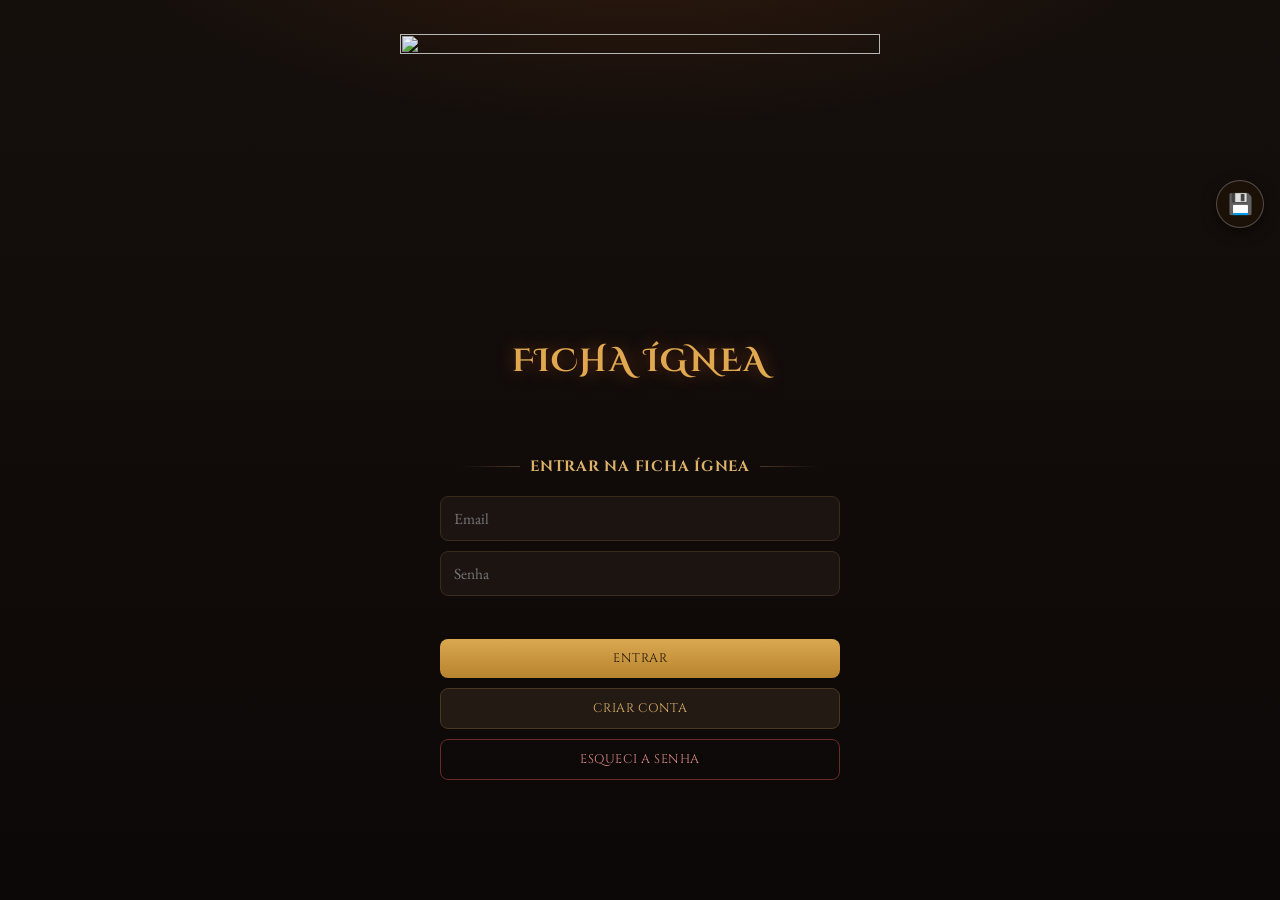
==== index.html @ 807920bf "Update index.html" ====
<!doctype html>
<html lang="pt-br">
  <head>
    <link rel="manifest" href="manifest.json" />
   <link rel="icon" href="icon-192.png" />
    <link rel="apple-touch-icon" href="icon-192.png" />
    <meta name="theme-color" content="#1a1410" />
    <meta charset="UTF-8" />
    <meta
      name="viewport"
      content="width=device-width, initial-scale=1.0, user-scalable=no"
    />
    


    <title>Ficha Ígnea</title>
    <link rel="stylesheet" href="css/web-jornada.css" />
    <link rel="stylesheet" href="css/web-grimorio.css" />
   <link
   
  href="https://fonts.googleapis.com/css2?family=Cinzel:wght@600;700;800&family=Cinzel+Decorative:wght@700&family=MedievalSharp&display=swap"
  rel="stylesheet"
/>
    <link rel="stylesheet" href="https://cdn.jsdelivr.net/npm/@tabler/icons-webfont@latest/tabler-icons.min.css">

  </head>

 <body>
      <button id="btnInstalarApp" style="display:none;position:fixed;bottom:16px;right:16px;z-index:9999;padding:10px 16px;border-radius:10px;border:1px solid rgba(196,169,91,0.4);background:#1a1410;color:#E8CC80;font-family:'Cinzel',serif;font-size:13px;cursor:pointer;box-shadow:0 4px 12px rgba(0,0,0,.5);">📲 Instalar app</button>
    <button id="btnInstalarApp" style="display:none;position:fixed;bottom:16px;right:16px;z-index:9999;padding:10px 16px;border-radius:10px;border:1px solid rgba(196,169,91,0.4);background:#1a1410;color:#E8CC80;font-family:'Cinzel',serif;font-size:13px;cursor:pointer;box-shadow:0 4px 12px rgba(0,0,0,.5);">📲 Instalar app</button>
    <div class="folhas-bg"></div>
    <div class="header-rpg">
      <h1 class="titulo-rpg">
  <div class="espada-titulo-wrap">
    <img src="logo-ficha-ignea.png" class="espada-titulo" />
  </div>
  <span>FICHA ÍGNEA</span>
</h1>
    </div>

    <!-- ================= TELA INICIAL ================= -->
    
    <div id="loginBox" class="container login-box">
  <h2 class="titulo-secao">Entrar na Ficha Ígnea</h2>

  <input id="loginEmail" placeholder="Email" />
  <input id="loginSenha" type="password" placeholder="Senha" />
  <div id="loginErro" class="login-erro"></div>

  <div class="login-botoes">
    <button class="btn-login" onclick="fazerLogin()">Entrar</button>
    <button class="btn-login btn-login-secundario" onclick="criarConta()">Criar conta</button>
    <button class="btn-login btn-login-recuperar" onclick="recuperarSenha()">  Esqueci a senha  </button>
  </div>
</div>

<!-- ================= ESCOLHA DE MODO ================= -->
<div id="tela-modo" style="display:none;position:fixed;inset:0;z-index:5000;background:#0e0907;color:#F8F4E3;flex-direction:column;align-items:center;justify-content:center;padding:40px 20px 36px;overflow-y:auto;">

  <button onclick="abrirPainelAmigos()"
    style="position:absolute;top:18px;left:18px;z-index:20;width:38px;height:38px;border-radius:50%;background:rgba(196,169,91,0.12);border:1px solid rgba(196,169,91,0.4);color:#E8CC80;display:flex;align-items:center;justify-content:center;font-size:17px;cursor:pointer;">
    <i class="ti ti-users"></i>
  </button>

  <!-- fundos animados -->
  <!-- fundos animados -->
  <div style="position:fixed;inset:0;z-index:0;background:radial-gradient(ellipse 80% 50% at 50% 0%,rgba(123,30,40,0.22) 0%,transparent 60%),radial-gradient(ellipse 60% 40% at 50% 100%,rgba(60,13,20,0.35) 0%,transparent 55%),linear-gradient(180deg,#0e0907 0%,#160d0a 50%,#0a0605 100%);pointer-events:none;"></div>
  <div id="tmBgJornada" style="position:fixed;inset:0;z-index:0;background:radial-gradient(ellipse 80% 60% at 30% 50%,rgba(100,60,10,0.2) 0%,transparent 65%);opacity:0;transition:opacity 0.6s ease;pointer-events:none;"></div>
  <div id="tmBgGrimorio" style="position:fixed;inset:0;z-index:0;background:radial-gradient(ellipse 80% 60% at 70% 50%,rgba(123,30,40,0.25) 0%,transparent 65%);opacity:0;transition:opacity 0.6s ease;pointer-events:none;"></div>

  <div style="position:relative;z-index:2;width:100%;max-width:420px;display:flex;flex-direction:column;align-items:center;">

    <!-- HEADER -->
    <div style="text-align:center;margin-bottom:28px;">
      <div style="font-family:'Cinzel Decorative',serif;font-size:10px;letter-spacing:0.45em;color:#A88D42;text-transform:uppercase;margin-bottom:10px;opacity:0.75;">Ficha Ígnea</div>
      <h1 style="font-family:'Cinzel',serif;font-size:clamp(20px,6vw,26px);font-weight:700;letter-spacing:0.08em;color:#F8F4E3;line-height:1.2;text-shadow:0 2px 12px rgba(0,0,0,0.6);">Escolha seu <span style="background:linear-gradient(135deg,#E8CC80,#C4A95B,#A88D42);-webkit-background-clip:text;color:transparent;">Caminho</span></h1>
      <div style="display:flex;align-items:center;justify-content:center;gap:10px;margin:10px 0 4px;">
        <div style="height:1px;width:44px;background:linear-gradient(90deg,transparent,rgba(196,169,91,0.5));"></div>
        <div style="width:5px;height:5px;background:#C4A95B;transform:rotate(45deg);opacity:0.8;"></div>
        <div style="height:1px;width:44px;background:linear-gradient(90deg,rgba(196,169,91,0.5),transparent);"></div>
      </div>
      <p style="font-family:'EB Garamond',serif;font-style:italic;font-size:13px;color:#9A8A70;">Jornada ou Grimório?</p>
    </div>

    <!-- CARDS -->
    <div style="display:grid;grid-template-columns:1fr 1fr;gap:14px;width:100%;margin-bottom:20px;">

      <!-- JORNADA -->
      <div id="tmCardJornada"
        onclick="tmSelectPath('jornada')"
        onmouseenter="tmHover('jornada')" onmouseleave="tmUnhover()"
        style="position:relative;border-radius:20px;cursor:pointer;overflow:hidden;aspect-ratio:3/4.2;display:flex;flex-direction:column;justify-content:flex-end;border:1px solid rgba(196,169,91,0.18);background:linear-gradient(160deg,#1e1508 0%,#2a1a08 50%,#140e05 100%);box-shadow:0 8px 32px rgba(0,0,0,0.5);transition:transform 0.35s ease,box-shadow 0.35s ease,border-color 0.35s ease;-webkit-tap-highlight-color:transparent;">
        <!-- cantos -->
        <span style="position:absolute;top:8px;left:8px;width:14px;height:14px;border-top:1px solid #C4A95B;border-left:1px solid #C4A95B;opacity:0.45;pointer-events:none;"></span>
        <span style="position:absolute;top:8px;right:8px;width:14px;height:14px;border-top:1px solid #C4A95B;border-right:1px solid #C4A95B;opacity:0.45;pointer-events:none;"></span>
        <span style="position:absolute;bottom:8px;left:8px;width:14px;height:14px;border-bottom:1px solid #C4A95B;border-left:1px solid #C4A95B;opacity:0.45;pointer-events:none;"></span>
        <span style="position:absolute;bottom:8px;right:8px;width:14px;height:14px;border-bottom:1px solid #C4A95B;border-right:1px solid #C4A95B;opacity:0.45;pointer-events:none;"></span>
        <!-- imagem -->
        <div style="position:absolute;inset:0;display:flex;align-items:center;justify-content:center;padding-bottom:55px;">
          <img src="logo-ficha-ignea.png" style="width:68%;height:auto;object-fit:contain;opacity:0.85;filter:drop-shadow(0 0 18px rgba(196,169,91,0.35));transition:filter 0.3s ease;transform:rotate(90deg);">
        </div>
        <!-- glow hover -->
        <div style="position:absolute;inset:0;background:radial-gradient(ellipse at 50% 30%,rgba(196,169,91,0.1) 0%,transparent 65%);opacity:0;transition:opacity 0.4s;pointer-events:none;" class="tm-glow-jornada"></div>
        <!-- check -->
        <div id="tmCheckJornada" style="position:absolute;top:10px;right:10px;width:20px;height:20px;border-radius:50%;background:#C4A95B;display:flex;align-items:center;justify-content:center;font-size:10px;color:#1a0e05;font-weight:bold;opacity:0;transform:scale(0.5);transition:opacity 0.3s,transform 0.3s;z-index:5;">✓</div>
        <!-- footer -->
        <div style="position:relative;z-index:2;padding:12px 12px 14px;background:linear-gradient(0deg,rgba(0,0,0,0.8) 0%,transparent 100%);text-align:center;">
          <div style="font-family:'Cinzel',serif;font-size:14px;font-weight:700;letter-spacing:0.08em;color:#E8CC80;text-shadow:0 1px 6px rgba(0,0,0,0.8);">Jornada</div>
          <div style="font-size:11px;color:#9A8A70;letter-spacing:0.15em;text-transform:uppercase;margin-top:2px;">Jogador</div>
          <div id="tmDivJornada" style="width:28px;height:1px;background:rgba(196,169,91,0.3);margin:7px auto 0;transition:width 0.3s,background 0.3s;"></div>
        </div>
      </div>

      <!-- GRIMÓRIO -->
      <div id="tmCardGrimorio"
        onclick="tmSelectPath('grimorio')"
        onmouseenter="tmHover('grimorio')" onmouseleave="tmUnhover()"
        style="position:relative;border-radius:20px;cursor:pointer;overflow:hidden;aspect-ratio:3/4.2;display:flex;flex-direction:column;justify-content:flex-end;border:1px solid rgba(123,30,40,0.25);background:linear-gradient(160deg,#180a0d 0%,#220d12 50%,#0e0608 100%);box-shadow:0 8px 32px rgba(0,0,0,0.5);transition:transform 0.35s ease,box-shadow 0.35s ease,border-color 0.35s ease;-webkit-tap-highlight-color:transparent;">
        <!-- cantos -->
        <span style="position:absolute;top:8px;left:8px;width:14px;height:14px;border-top:1px solid #7B1E28;border-left:1px solid #7B1E28;opacity:0.5;pointer-events:none;"></span>
        <span style="position:absolute;top:8px;right:8px;width:14px;height:14px;border-top:1px solid #7B1E28;border-right:1px solid #7B1E28;opacity:0.5;pointer-events:none;"></span>
        <span style="position:absolute;bottom:8px;left:8px;width:14px;height:14px;border-bottom:1px solid #7B1E28;border-left:1px solid #7B1E28;opacity:0.5;pointer-events:none;"></span>
        <span style="position:absolute;bottom:8px;right:8px;width:14px;height:14px;border-bottom:1px solid #7B1E28;border-right:1px solid #7B1E28;opacity:0.5;pointer-events:none;"></span>
        <!-- imagem -->
        <div style="position:absolute;inset:0;display:flex;align-items:center;justify-content:center;padding-bottom:55px;">
          <img src="img/logo-grimorio-nova.png" style="width:65%;height:auto;object-fit:contain;opacity:0.85;filter:drop-shadow(0 0 18px rgba(123,30,40,0.5));transition:filter 0.3s ease;">
        </div>
        <!-- glow hover -->
        <div style="position:absolute;inset:0;background:radial-gradient(ellipse at 50% 30%,rgba(123,30,40,0.18) 0%,transparent 65%);opacity:0;transition:opacity 0.4s;pointer-events:none;" class="tm-glow-grimorio"></div>
        <!-- check -->
        <div id="tmCheckGrimorio" style="position:absolute;top:10px;right:10px;width:20px;height:20px;border-radius:50%;background:#7B1E28;display:flex;align-items:center;justify-content:center;font-size:10px;color:#F8F4E3;font-weight:bold;opacity:0;transform:scale(0.5);transition:opacity 0.3s,transform 0.3s;z-index:5;">✓</div>
        <!-- footer -->
        <div style="position:relative;z-index:2;padding:12px 12px 14px;background:linear-gradient(0deg,rgba(0,0,0,0.8) 0%,transparent 100%);text-align:center;">
          <div style="font-family:'Cinzel',serif;font-size:14px;font-weight:700;letter-spacing:0.08em;color:#e88888;text-shadow:0 1px 6px rgba(0,0,0,0.8);">Grimório</div>
          <div style="font-size:11px;color:#9A8A70;letter-spacing:0.15em;text-transform:uppercase;margin-top:2px;">Mestre</div>
          <div id="tmDivGrimorio" style="width:28px;height:1px;background:rgba(123,30,40,0.4);margin:7px auto 0;transition:width 0.3s,background 0.3s;"></div>
        </div>
      </div>

    </div>

    <!-- DESCRIÇÃO -->
    <div id="tmDesc" style="width:100%;min-height:50px;text-align:center;margin-bottom:18px;transition:opacity 0.3s ease;">
      <p style="font-style:italic;font-size:13px;color:rgba(154,138,112,0.45);letter-spacing:0.02em;">Toque em um caminho para revelar seu destino…</p>
    </div>

    <!-- BOTÃO ENTRAR -->
    <button id="tmBtnEntrar" disabled onclick="tmConfirm()"
  style="width:90%;max-width:380px;padding:18px 32px;border-radius:9999px;border:1px solid rgba(196,169,91,0.4);background:transparent;color:rgba(232,204,128,0.5);font-family:'Cinzel',serif;font-size:18px;font-weight:700;letter-spacing:0.18em;cursor:not-allowed;transition:all 0.4s ease;margin:0 auto 28px auto;display:block;text-align:center;overflow:hidden;">
  Adentrar
</button>

<!-- BOTÃO SAIR -->
<button onclick="abrirTelaPlanos()"
  style="background:linear-gradient(135deg,rgba(196,169,91,0.25),rgba(196,169,91,0.12));border:1px solid rgba(196,169,91,0.75);color:#E8CC80;font-family:'Cinzel',serif;font-size:10px;font-weight:700;letter-spacing:0.14em;padding:8px 20px;border-radius:100px;cursor:pointer;transition:all 0.3s ease;margin-top:20px;display:block;width:auto;text-transform:uppercase;box-shadow:0 0 20px rgba(196,169,91,0.2),inset 0 1px 0 rgba(255,255,255,0.06);text-shadow:0 0 12px rgba(196,169,91,0.5);">
  ✦ Plano Gratuito · Ver Planos
</button>

<div style="height:24px;"></div>

<button onclick="sairConta()"
  style="background:transparent;border:none;color:rgba(154,138,112,0.6);font-family:'Cinzel',serif;font-size:10px;letter-spacing:0.1em;padding:4px 12px;border-radius:100px;cursor:pointer;transition:all 0.3s ease;margin-top:8px;">
  Sair da conta
</button>

  </div>

  <script>
    var tmSelected = null;

    function tmHover(p) {
      if (tmSelected) return;
      document.getElementById('tmBgJornada').style.opacity  = p==='jornada'  ? '1' : '0';
      document.getElementById('tmBgGrimorio').style.opacity = p==='grimorio' ? '1' : '0';
    }
    function tmUnhover() {
      if (tmSelected) return;
      document.getElementById('tmBgJornada').style.opacity  = '0';
      document.getElementById('tmBgGrimorio').style.opacity = '0';
    }
    function tmSelectPath(p) {
      tmSelected = p;

      // cards
      var cj = document.getElementById('tmCardJornada');
      var cg = document.getElementById('tmCardGrimorio');
      if (p === 'jornada') {
  cj.style.borderColor = 'rgba(196,169,91,0.55)';
  cj.style.transform = 'translateY(-8px) scale(1.04)';
  cj.style.opacity = '1';
  cj.style.boxShadow = '0 20px 50px rgba(0,0,0,0.7), 0 0 30px rgba(196,169,91,0.15)';
  cj.style.filter = 'brightness(1.15)';
  cg.style.borderColor = 'rgba(123,30,40,0.15)';
  cg.style.transform = 'scale(0.96)';
  cg.style.opacity = '0.4';
  cg.style.boxShadow = 'none';
  cg.style.filter = 'brightness(0.6)';
} else {
  cg.style.borderColor = 'rgba(123,30,40,0.65)';
  cg.style.transform = 'translateY(-8px) scale(1.04)';
  cg.style.opacity = '1';
  cg.style.boxShadow = '0 20px 50px rgba(0,0,0,0.7), 0 0 30px rgba(123,30,40,0.2)';
  cg.style.filter = 'brightness(1.15)';
  cj.style.borderColor = 'rgba(196,169,91,0.12)';
  cj.style.transform = 'scale(0.96)';
  cj.style.opacity = '0.4';
  cj.style.boxShadow = 'none';
  cj.style.filter = 'brightness(0.6)';
}

      // checks
      var ckj = document.getElementById('tmCheckJornada');
      var ckg = document.getElementById('tmCheckGrimorio');
      ckj.style.opacity = p==='jornada' ? '1' : '0';
      ckj.style.transform = p==='jornada' ? 'scale(1)' : 'scale(0.5)';
      ckg.style.opacity = p==='grimorio' ? '1' : '0';
      ckg.style.transform = p==='grimorio' ? 'scale(1)' : 'scale(0.5)';

      // divisores
      var dj = document.getElementById('tmDivJornada');
      var dg = document.getElementById('tmDivGrimorio');
      dj.style.width = p==='jornada' ? '44px' : '28px';
      dj.style.background = p==='jornada' ? 'rgba(196,169,91,0.7)' : 'rgba(196,169,91,0.3)';
      dg.style.width = p==='grimorio' ? '44px' : '28px';
      dg.style.background = p==='grimorio' ? 'rgba(123,30,40,0.7)' : 'rgba(123,30,40,0.3)';

      // fundos
      document.getElementById('tmBgJornada').style.opacity  = p==='jornada'  ? '1' : '0';
      document.getElementById('tmBgGrimorio').style.opacity = p==='grimorio' ? '1' : '0';

      // descrição
      var desc = { jornada: 'Enfrente os perigos, gerencie sua ficha e leve a batalha adiante. A aventura aguarda além do horizonte.', grimorio: 'Narre, controle e molde o destino dos heróis. O mundo obedece à sua vontade — cada palavra é lei.' };
      var icon = { jornada: '', grimorio: '' };
      var panel = document.getElementById('tmDesc');
      panel.style.opacity = '0';
      setTimeout(function() {
        panel.innerHTML = '<div style="font-size:18px;margin-bottom:4px;">'+icon[p]+'</div><p style="font-size:13px;line-height:1.55;color:#9A8A70;max-width:280px;margin:0 auto;">'+desc[p]+'</p>';
        panel.style.opacity = '1';
      }, 150);

      // botão
      var btn = document.getElementById('tmBtnEntrar');
      btn.disabled = false;
      btn.style.cursor = 'pointer';
      if (p === 'jornada') {
        btn.style.background = 'linear-gradient(135deg,#E8CC80,#C4A95B,#A88D42)';
        btn.style.color = '#1a0e05';
        btn.style.border = '1px solid #C4A95B';
        btn.style.boxShadow = '0 6px 32px rgba(196,169,91,0.45)';
      } else {
        btn.style.background = 'linear-gradient(135deg,#e05050,#7B1E28,#5A1520)';
        btn.style.color = '#F8F4E3';
        btn.style.border = '1px solid rgba(123,30,40,0.6)';
        btn.style.boxShadow = '0 6px 32px rgba(123,30,40,0.5)';
      }
    }
    function tmConfirm() {
      if (!tmSelected) return;
      tmSelected === 'jornada' ? entrarModoJogadorAnimado() : entrarModoMestreAnimado();
    }
  </script>

</div>

<div id="painelAmigosOverlay" style="display:none;position:fixed;inset:0;z-index:6500;background:rgba(0,0,0,.6);" onclick="fecharPainelAmigos()"></div>
<div id="painelAmigos" style="display:none;position:fixed;top:0;left:0;bottom:0;width:min(85vw,340px);background:#120c09;border-right:1px solid rgba(196,169,91,0.25);z-index:6501;padding:20px 16px;flex-direction:column;transform:translateX(-100%);transition:transform .3s ease;color:#F8F4E3;font-family:'EB Garamond',serif;">

  <div style="display:flex;justify-content:space-between;align-items:flex-start;margin-bottom:16px;">
    <div>
      <div style="font-family:'Cinzel',serif;color:#E8CC80;font-size:17px;letter-spacing:.04em;">Amigos</div>
      <div style="display:flex;align-items:center;gap:6px;margin-top:2px;">
        <span id="meuNicknameLabel" style="font-size:12px;color:#9A8A70;"></span>
        <button id="btnCopiarNickname" onclick="copiarMeuNickname()" title="Copiar"
          style="background:none;border:none;color:#C4A95B;cursor:pointer;padding:2px;display:flex;align-items:center;font-size:13px;">
          <i class="ti ti-copy"></i>
        </button>
      </div>
      <button onclick="abrirPerfil(window.usuarioAtual.uid)" style="margin-top:4px;background:none;border:none;color:#C4A95B;font-size:11px;padding:0;cursor:pointer;text-decoration:underline;">Ver meu perfil</button>
    </div>
    <button onclick="fecharPainelAmigos()" style="background:none;border:none;color:#9A8A70;font-size:20px;cursor:pointer;padding:2px;line-height:1;">✕</button>
  </div>

  <div style="display:flex;gap:6px;margin-bottom:16px;background:rgba(255,255,255,0.03);border-radius:10px;padding:3px;">
    <button id="tabAmigosBtn" onclick="trocarAbaAmigos('amigos')" style="flex:1;padding:8px;border:none;border-radius:8px;background:rgba(196,169,91,0.18);color:#E8CC80;font-family:'Cinzel',serif;font-size:12px;letter-spacing:.05em;cursor:pointer;">AMIGOS</button>
    <button id="tabGruposBtn" onclick="trocarAbaAmigos('grupos')" style="flex:1;padding:8px;border:none;border-radius:8px;background:transparent;color:#9A8A70;font-family:'Cinzel',serif;font-size:12px;letter-spacing:.05em;cursor:pointer;">GRUPOS</button>
  </div>

  <div id="abaAmigosConteudo" style="flex:1;overflow-y:auto;min-height:0;display:flex;flex-direction:column;">
    <div style="display:flex;gap:8px;margin-bottom:14px;">
      <input id="buscaAmigoInput" placeholder="Nickname#0000" style="flex:1;background:#1b120c;border:1px solid rgba(196,169,91,0.25);border-radius:8px;padding:9px 12px;color:#F8F4E3;font-size:13px;">
      <button onclick="enviarSolicitacaoAmizade()" style="width:38px;border-radius:8px;border:none;background:#C4A95B;color:#1a0e05;font-weight:bold;font-size:16px;cursor:pointer;">+</button>
    </div>
    <div id="listaAmigos" style="display:flex;flex-direction:column;gap:8px;"></div>
  </div>

  <div id="abaGruposConteudo" style="display:none;flex:1;overflow-y:auto;min-height:0;flex-direction:column;">
    <button id="btnMostrarCriarGrupo" onclick="mostrarFormCriarGrupo()" style="width:100%;padding:10px;border-radius:8px;border:1px solid rgba(196,169,91,0.35);background:rgba(196,169,91,0.1);color:#E8CC80;font-family:'Cinzel',serif;font-size:13px;cursor:pointer;margin-bottom:14px;">+ Criar grupo</button>

    <div id="formCriarGrupo" style="display:none;background:rgba(255,255,255,0.03);border:1px solid rgba(196,169,91,0.2);border-radius:10px;padding:12px;margin-bottom:14px;">
      <input id="nomeGrupoInput" placeholder="Nome do grupo" style="width:100%;background:#1b120c;border:1px solid rgba(196,169,91,0.25);border-radius:8px;padding:9px 12px;color:#F8F4E3;font-size:13px;margin-bottom:10px;box-sizing:border-box;">
      <div style="font-size:11px;color:#9A8A70;text-transform:uppercase;letter-spacing:.06em;margin-bottom:6px;">Convidar amigos</div>
      <div id="listaAmigosParaGrupo" style="display:flex;flex-direction:column;gap:6px;max-height:180px;overflow-y:auto;margin-bottom:12px;"></div>
      <div style="display:flex;gap:8px;">
        <button onclick="cancelarCriarGrupo()" style="flex:1;padding:8px;border-radius:8px;border:1px solid rgba(196,169,91,0.25);background:transparent;color:#9A8A70;font-size:13px;cursor:pointer;">Cancelar</button>
        <button onclick="confirmarCriarGrupo()" style="flex:1;padding:8px;border-radius:8px;border:none;background:#C4A95B;color:#1a0e05;font-weight:bold;font-size:13px;cursor:pointer;">Criar</button>
      </div>
    </div>

    <div id="listaGrupos" style="display:flex;flex-direction:column;gap:8px;"></div>
  </div>

</div>

<!-- ================= DETALHE DO GRUPO ================= -->
<!-- ================= DAR ITEM (JOGADOR) ================= -->
<div id="modalDarItemOverlay" style="display:none;position:fixed;inset:0;z-index:7000;background:rgba(0,0,0,.8);" onclick="fecharDarItem()"></div>
<div id="modalDarItem" style="display:none;position:fixed;top:50%;left:50%;transform:translate(-50%,-50%);z-index:7001;width:min(90vw,360px);max-height:75vh;overflow-y:auto;background:#120c09;border:1px solid rgba(196,169,91,0.25);border-radius:14px;padding:18px;color:#F8F4E3;font-family:'EB Garamond',serif;">
  <div style="display:flex;justify-content:space-between;align-items:center;margin-bottom:12px;">
    <span style="font-family:'Cinzel',serif;color:#E8CC80;font-size:15px;">Dar pra quem?</span>
    <button onclick="fecharDarItem()" style="background:none;border:none;color:#9A8A70;font-size:18px;cursor:pointer;">✕</button>
  </div>
  <div id="listaDarItem" style="display:flex;flex-direction:column;gap:8px;"></div>
</div>

<!-- ================= DAR ITEM (MESTRE) ================= -->
<div id="modalDarItemMestreOverlay" style="display:none;position:fixed;inset:0;z-index:100000;background:rgba(0,0,0,.8);" onclick="fecharDarItemMestre()"></div>
<div id="modalDarItemMestre" style="display:none;position:fixed;top:50%;left:50%;transform:translate(-50%,-50%);z-index:100001;width:min(90vw,360px);max-height:75vh;overflow-y:auto;background:#120c09;border:1px solid rgba(196,169,91,0.25);border-radius:14px;padding:18px;color:#F8F4E3;font-family:'EB Garamond',serif;">
  <div style="display:flex;justify-content:space-between;align-items:center;margin-bottom:12px;">
    <span style="font-family:'Cinzel',serif;color:#E8CC80;font-size:15px;">Dar pra quem?</span>
    <button onclick="fecharDarItemMestre()" style="background:none;border:none;color:#9A8A70;font-size:18px;cursor:pointer;">✕</button>
  </div>
  <div id="listaDarItemMestre" style="display:flex;flex-direction:column;gap:8px;"></div>
</div>

<!-- ================= ITENS RECEBIDOS ================= -->
<div id="modalInboxItensOverlay" style="display:none;position:fixed;inset:0;z-index:7000;background:rgba(0,0,0,.8);" onclick="fecharInboxItens()"></div>
<div id="modalInboxItens" style="display:none;position:fixed;top:50%;left:50%;transform:translate(-50%,-50%);z-index:7001;width:min(92vw,380px);max-height:80vh;overflow-y:auto;background:#120c09;border:1px solid rgba(196,169,91,0.25);border-radius:14px;padding:18px;color:#F8F4E3;font-family:'EB Garamond',serif;">
  <div style="display:flex;justify-content:space-between;align-items:center;margin-bottom:12px;">
    <span style="font-family:'Cinzel',serif;color:#E8CC80;font-size:15px;">Itens recebidos</span>
    <button onclick="fecharInboxItens()" style="background:none;border:none;color:#9A8A70;font-size:18px;cursor:pointer;">✕</button>
  </div>
  <div id="listaInboxItens" style="display:flex;flex-direction:column;gap:8px;"></div>
</div>

<!-- ================= PERFIL ================= -->
<div id="modalPerfilOverlay" style="display:none;position:fixed;inset:0;z-index:6700;background:rgba(0,0,0,.8);" onclick="fecharPerfil()"></div>
<div id="modalPerfil" style="display:none;position:fixed;top:50%;left:50%;transform:translate(-50%,-50%);z-index:6701;width:min(92vw,400px);max-height:88vh;overflow-y:auto;overflow-x:hidden;background:#0e0907;border:1px solid rgba(196,169,91,0.25);border-radius:16px;color:#F8F4E3;font-family:'EB Garamond',serif;">
<button onclick="fecharPerfil()" style="position:absolute;top:10px;right:10px;z-index:5;background:rgba(0,0,0,.5);border:none;color:#F8F4E3;font-size:18px;width:30px;height:30px;padding:0;border-radius:50%;cursor:pointer;display:flex;align-items:center;justify-content:center;">✕</button>
<div id="perfilFundo" style="height:150px;background-size:cover;background-position:center;background-color:#1b120c;border-radius:16px 16px 0 0;position:relative;">
    <button id="btnMudarFundo" onclick="document.getElementById('inputFundoPerfil').click()" style="display:none;position:absolute;bottom:8px;right:8px;font-size:11px;padding:5px 10px;border-radius:8px;border:1px solid rgba(196,169,91,0.4);background:rgba(0,0,0,.5);color:#E8CC80;cursor:pointer;">Trocar fundo</button>
    <input type="file" id="inputFundoPerfil" accept="image/*" style="display:none;" onchange="uploadImagemPerfil(this, 'fundo')">
  </div>

  <div style="text-align:center;margin-top:-45px;position:relative;pointer-events:none;">
    <div id="perfilAvatarWrap" style="display:inline-block;position:relative;pointer-events:auto;">
      <div id="perfilAvatar" style="width:90px;height:90px;border-radius:50%;background-color:#2a1e14;background-size:cover;background-position:center;border:3px solid #0e0907;box-shadow:0 0 0 1px rgba(196,169,91,0.4);"></div>
      <button id="btnMudarAvatar" onclick="document.getElementById('inputAvatarPerfil').click()" style="display:none;position:absolute;bottom:0;right:0;width:26px;height:26px;border-radius:50%;background:#C4A95B;border:2px solid #0e0907;color:#1a0e05;font-size:12px;cursor:pointer;">✎</button>
      <input type="file" id="inputAvatarPerfil" accept="image/*" style="display:none;" onchange="uploadImagemPerfil(this, 'avatar')">
    </div>
    <div id="perfilNomeTag" style="margin-top:8px;font-family:'Cinzel',serif;color:#E8CC80;font-size:16px;"></div>

<button id="perfilCoresBtn" onclick="document.getElementById('perfilCoresBox').style.display='flex'; document.getElementById('perfilCoresBtn').style.display='none';" style="display:none;position:absolute;top:10px;left:10px;z-index:5;width:30px;height:30px;padding:0;border-radius:50%;background:rgba(0,0,0,.5);border:1px solid rgba(196,169,91,0.4);color:#E8CC80;font-size:13px;cursor:pointer;align-items:center;justify-content:center;pointer-events:auto;">✎</button>    <div id="perfilCoresBox" style="display:none;gap:10px;justify-content:center;align-items:center;margin-top:8px;font-size:11px;color:#9A8A70;pointer-events:auto;flex-wrap:wrap;">
      Base <button type="button" id="corBaseSwatch" onclick="abrirColorPicker('corBaseInput','corBaseSwatch')" style="width:26px;height:26px;padding:0;border:1px solid rgba(196,169,91,0.4);border-radius:6px;cursor:pointer;background:#0e0907;"></button>
      <input type="hidden" id="corBaseInput" value="#0e0907">
      Nome <button type="button" id="corNomeSwatch" onclick="abrirColorPicker('corNomeInput','corNomeSwatch')" style="width:26px;height:26px;padding:0;border:1px solid rgba(196,169,91,0.4);border-radius:6px;cursor:pointer;background:#E8CC80;"></button>
      <input type="hidden" id="corNomeInput" value="#E8CC80">
      Linha <button type="button" id="corLinhaSwatch" onclick="abrirColorPicker('corLinhaInput','corLinhaSwatch')" style="width:26px;height:26px;padding:0;border:1px solid rgba(196,169,91,0.4);border-radius:6px;cursor:pointer;background:#c4a95b;"></button>
      <input type="hidden" id="corLinhaInput" value="#c4a95b">
      <button onclick="salvarCoresPerfil()" style="padding:4px 10px;border-radius:6px;border:none;background:#C4A95B;color:#1a0e05;font-weight:bold;font-size:11px;cursor:pointer;">Salvar</button>
    </div>
  </div>

  <div id="perfilBaseWrap" style="padding:16px;">
<button id="btnVerMeuPerfil" onclick="abrirPerfil(window.usuarioAtual.uid)" style="display:none;width:100%;margin-bottom:12px;padding:8px;border-radius:8px;border:1px solid var(--perfil-linha, rgba(196,169,91,0.3));background:transparent;color:#E8CC80;font-size:12px;cursor:pointer;">← Ver meu perfil</button>
<div id="perfilBioView" style="background:rgba(255,255,255,0.03);border:1px solid var(--perfil-linha, rgba(196,169,91,0.15));border-radius:10px;padding:10px 12px;font-size:13px;color:var(--perfil-texto, #cdb791);min-height:20px;word-break:break-word;overflow-wrap:anywhere;"></div>    <textarea id="perfilBioEdit" maxlength="200" placeholder="Fale um pouco sobre você..." style="display:none;width:100%;background:rgba(255,255,255,0.03);border:1px solid var(--perfil-linha, rgba(196,169,91,0.25));border-radius:10px;padding:10px 12px;font-size:13px;color:var(--perfil-texto, #F8F4E3);box-sizing:border-box;min-height:60px;font-family:inherit;"></textarea>    <button id="btnSalvarBio" onclick="salvarBioPerfil()" style="display:none;margin-top:6px;width:100%;padding:8px;border-radius:8px;border:none;background:#C4A95B;color:#1a0e05;font-weight:bold;font-size:12px;cursor:pointer;">Salvar bio</button>

    <div style="font-size:11px;color:#9A8A70;text-transform:uppercase;letter-spacing:.06em;margin:16px 0 8px;">Personagens</div>
    <div id="perfilShowcase" style="display:grid;grid-template-columns:1fr 1fr;gap:10px;"></div>
    <button id="btnEscolherDestaque" onclick="abrirEscolherDestaque()" style="display:none;margin-top:10px;width:100%;padding:8px;border-radius:8px;border:1px solid var(--perfil-linha, rgba(196,169,91,0.3));background:transparent;color:#E8CC80;font-size:12px;cursor:pointer;">Escolher personagens em destaque</button>
  </div>
</div>

<!-- ================= COLOR PICKER CUSTOM ================= -->
<div id="colorPickerOverlay" style="display:none;position:fixed;inset:0;z-index:8000;background:rgba(0,0,0,.8);" onclick="fecharColorPicker()"></div>
<div id="colorPickerModal" style="display:none;position:fixed;top:50%;left:50%;transform:translate(-50%,-50%);z-index:8001;width:min(90vw,300px);background:#0e0907;border:1px solid rgba(196,169,91,0.25);border-radius:16px;padding:18px;color:#F8F4E3;font-family:'EB Garamond',serif;">
  <div style="font-family:'Cinzel',serif;color:#E8CC80;font-size:15px;margin-bottom:12px;text-align:center;">Selecionar cor</div>

  <div id="cpSquareWrap" style="position:relative;width:100%;aspect-ratio:1/1;border-radius:10px;overflow:hidden;cursor:crosshair;margin-bottom:14px;touch-action:none;">
    <canvas id="cpSquare" style="width:100%;height:100%;display:block;"></canvas>
    <div id="cpSquareHandle" style="position:absolute;width:18px;height:18px;border-radius:50%;border:2px solid #fff;box-shadow:0 0 0 1px rgba(0,0,0,.5);transform:translate(-50%,-50%);pointer-events:none;"></div>
  </div>

  <div id="cpHueWrap" style="position:relative;width:100%;height:16px;border-radius:8px;overflow:hidden;cursor:pointer;margin-bottom:14px;touch-action:none;">
    <canvas id="cpHue" style="width:100%;height:100%;display:block;"></canvas>
    <div id="cpHueHandle" style="position:absolute;top:50%;width:16px;height:16px;border-radius:50%;border:2px solid #fff;box-shadow:0 0 0 1px rgba(0,0,0,.5);transform:translate(-50%,-50%);pointer-events:none;"></div>
  </div>

  <div style="display:flex;align-items:center;gap:10px;margin-bottom:16px;">
    <div id="cpPreview" style="width:34px;height:34px;border-radius:8px;border:1px solid rgba(196,169,91,0.4);flex-shrink:0;"></div>
    <div style="display:flex;gap:6px;flex:1;">
      <input id="cpR" type="number" min="0" max="255" style="width:100%;min-width:0;background:rgba(255,255,255,0.05);border:1px solid rgba(196,169,91,0.25);border-radius:6px;color:#F8F4E3;text-align:center;padding:5px 2px;font-size:12px;">
      <input id="cpG" type="number" min="0" max="255" style="width:100%;min-width:0;background:rgba(255,255,255,0.05);border:1px solid rgba(196,169,91,0.25);border-radius:6px;color:#F8F4E3;text-align:center;padding:5px 2px;font-size:12px;">
      <input id="cpB" type="number" min="0" max="255" style="width:100%;min-width:0;background:rgba(255,255,255,0.05);border:1px solid rgba(196,169,91,0.25);border-radius:6px;color:#F8F4E3;text-align:center;padding:5px 2px;font-size:12px;">
    </div>
  </div>

  <div style="display:flex;justify-content:flex-end;gap:10px;">
    <button onclick="fecharColorPicker()" style="padding:7px 14px;border-radius:8px;border:1px solid rgba(196,169,91,0.3);background:transparent;color:#E8CC80;font-size:13px;cursor:pointer;">Cancelar</button>
    <button onclick="confirmarColorPicker()" style="padding:7px 14px;border-radius:8px;border:none;background:#C4A95B;color:#1a0e05;font-weight:bold;font-size:13px;cursor:pointer;">Definir</button>
  </div>
</div>

<!-- ================= PREVIEW FICHA (DESTAQUE) ================= -->
<div id="modalPreviewFichaOverlay" style="display:none;position:fixed;inset:0;z-index:6850;background:rgba(0,0,0,.8);" onclick="fecharPreviewFicha()"></div>
<div id="modalPreviewFicha" style="display:none;position:fixed;top:50%;left:50%;transform:translate(-50%,-50%);z-index:6851;width:min(88vw,360px);max-height:80vh;overflow-y:auto;background:#120c09;border:1px solid rgba(196,169,91,0.25);border-radius:14px;padding:20px;color:#F8F4E3;font-family:'EB Garamond',serif;">
  <div style="display:flex;justify-content:space-between;align-items:center;margin-bottom:16px;">
    <span id="previewFichaNome" style="font-family:'Cinzel',serif;color:#E8CC80;font-size:17px;letter-spacing:.02em;"></span>
    <button onclick="fecharPreviewFicha()" style="background:none;border:none;color:#9A8A70;font-size:18px;cursor:pointer;">✕</button>
  </div>
  <div id="previewFichaConteudo" style="font-size:13px;color:#cdb791;display:flex;flex-direction:column;gap:16px;"></div>
</div>

<!-- ================= ESCOLHER PERSONAGENS DESTAQUE ================= -->
<div id="modalEscolherDestaqueOverlay" style="display:none;position:fixed;inset:0;z-index:6800;background:rgba(0,0,0,.8);" onclick="fecharEscolherDestaque()"></div>
<div id="modalEscolherDestaque" style="display:none;position:fixed;top:50%;left:50%;transform:translate(-50%,-50%);z-index:6801;width:min(90vw,380px);max-height:80vh;overflow-y:auto;background:#120c09;border:1px solid rgba(196,169,91,0.25);border-radius:14px;padding:18px;color:#F8F4E3;">
  <div style="display:flex;justify-content:space-between;align-items:center;margin-bottom:12px;">
    <span style="font-family:'Cinzel',serif;color:#E8CC80;font-size:15px;">Escolha até 4</span>
    <button onclick="fecharEscolherDestaque()" style="background:none;border:none;color:#9A8A70;font-size:18px;cursor:pointer;">✕</button>
  </div>
  <div id="listaEscolherDestaque" style="display:flex;flex-direction:column;gap:8px;margin-bottom:12px;"></div>
  <button onclick="salvarDestaquePerfil()" style="width:100%;padding:10px;border-radius:8px;border:none;background:#C4A95B;color:#1a0e05;font-weight:bold;font-size:13px;cursor:pointer;">Salvar</button>
</div>

<!-- ================= EDITAR CAMPANHA ================= -->
<div id="modalEditarCampanhaOverlay" style="display:none;position:fixed;inset:0;z-index:6900;background:rgba(0,0,0,.8);" onclick="fecharEditarCampanha()"></div>
<div id="modalEditarCampanha" style="display:none;position:fixed;top:50%;left:50%;transform:translate(-50%,-50%);z-index:6901;width:min(90vw,380px);max-height:85vh;overflow-y:auto;background:#120c09;border:1px solid rgba(196,169,91,0.25);border-radius:14px;padding:18px;color:#F8F4E3;font-family:'EB Garamond',serif;">
  <div style="display:flex;justify-content:space-between;align-items:center;margin-bottom:14px;">
    <span style="font-family:'Cinzel',serif;color:#E8CC80;font-size:16px;">Editar campanha</span>
    <button onclick="fecharEditarCampanha()" style="background:none;border:none;color:#9A8A70;font-size:18px;cursor:pointer;">✕</button>
  </div>

  <input id="editCampanhaNome" placeholder="Nome da campanha" style="width:100%;background:#1b120c;border:1px solid rgba(196,169,91,0.25);border-radius:8px;padding:9px 12px;color:#F8F4E3;font-size:13px;margin-bottom:8px;box-sizing:border-box;">
  <input id="editCampanhaSistema" placeholder="Sistema usado" style="width:100%;background:#1b120c;border:1px solid rgba(196,169,91,0.25);border-radius:8px;padding:9px 12px;color:#F8F4E3;font-size:13px;margin-bottom:8px;box-sizing:border-box;">
  <textarea id="editCampanhaDescricao" placeholder="Descrição breve" style="width:100%;background:#1b120c;border:1px solid rgba(196,169,91,0.25);border-radius:8px;padding:9px 12px;color:#F8F4E3;font-size:13px;margin-bottom:8px;box-sizing:border-box;min-height:60px;font-family:inherit;"></textarea>

  <select id="editCampanhaGrupo" style="width:100%;background:#1b120c;border:1px solid rgba(196,169,91,0.25);border-radius:8px;padding:9px 12px;color:#F8F4E3;font-size:13px;margin-bottom:14px;box-sizing:border-box;">
    <option value="">Sem grupo vinculado</option>
  </select>

  <button onclick="salvarEdicaoCampanha()" style="width:100%;padding:10px;border-radius:8px;border:none;background:#C4A95B;color:#1a0e05;font-weight:bold;font-size:13px;cursor:pointer;">Salvar</button>
</div>

<div id="modalGrupoDetalheOverlay" style="display:none;position:fixed;inset:0;z-index:6600;background:rgba(0,0,0,.75);" onclick="fecharDetalheGrupo()"></div>
<div id="modalGrupoDetalhe" style="display:none;position:fixed;top:50%;left:50%;transform:translate(-50%,-50%);z-index:6601;width:min(90vw,380px);max-height:80vh;overflow-y:auto;background:#120c09;border:1px solid rgba(196,169,91,0.25);border-radius:14px;padding:20px;color:#F8F4E3;font-family:'EB Garamond',serif;">
  <div style="display:flex;justify-content:space-between;align-items:center;margin-bottom:14px;">
    <span id="detalheGrupoNome" style="font-family:'Cinzel',serif;color:#E8CC80;font-size:17px;"></span>
    <button onclick="fecharDetalheGrupo()" style="background:none;border:none;color:#9A8A70;font-size:20px;cursor:pointer;padding:2px;line-height:1;">✕</button>
  </div>
  <div id="detalheGrupoRenomear" style="display:none;gap:8px;margin-bottom:14px;">
    <input id="renomearGrupoInput" style="flex:1;background:#1b120c;border:1px solid rgba(196,169,91,0.25);border-radius:8px;padding:8px 10px;color:#F8F4E3;font-size:13px;">
    <button onclick="salvarRenomearGrupo()" style="padding:0 14px;border-radius:8px;border:none;background:#C4A95B;color:#1a0e05;font-weight:bold;cursor:pointer;">OK</button>
  </div>
  <div id="detalheGrupoMembros" style="display:flex;flex-direction:column;gap:8px;margin-bottom:14px;"></div>
  <div id="detalheGrupoAcoes" style="display:flex;flex-direction:column;gap:8px;"></div>
</div>

<!-- ================= CONFIRMAÇÃO BONITA ================= -->
<div id="modalConfirmBonitoOverlay" style="display:none;position:fixed;inset:0;z-index:200000;background:rgba(0,0,0,.78);" onclick="window._confirmBonitoResolve && window._confirmBonitoResolve(false)"></div>
<div id="modalConfirmBonito" style="display:none;position:fixed;top:50%;left:50%;transform:translate(-50%,-50%);z-index:200001;width:min(88vw,340px);background:#120c09;border:1px solid rgba(196,169,91,0.3);border-radius:16px;padding:24px 20px 20px;color:#F8F4E3;font-family:'EB Garamond',serif;text-align:center;box-shadow:0 20px 60px rgba(0,0,0,0.6);">
  <div style="font-size:24px;margin-bottom:10px;color:#C4A95B;">⚠</div>
  <div id="confirmBonitoTexto" style="font-size:15px;line-height:1.5;color:#F0E4D0;margin-bottom:22px;"></div>
  <div style="display:flex;gap:10px;">
    <button onclick="window._confirmBonitoResolve && window._confirmBonitoResolve(false)" style="flex:1;padding:10px;border-radius:10px;border:1px solid rgba(196,169,91,0.3);background:transparent;color:#9A8A70;font-family:'Cinzel',serif;font-size:13px;font-weight:bold;letter-spacing:.03em;cursor:pointer;">Cancelar</button>
    <button onclick="window._confirmBonitoResolve && window._confirmBonitoResolve(true)" style="flex:1;padding:10px;border-radius:10px;border:none;background:linear-gradient(135deg,#e05050,#7B1E28);color:#fff;font-family:'Cinzel',serif;font-weight:bold;font-size:13px;letter-spacing:.03em;cursor:pointer;">Confirmar</button>
  </div>
</div>

<!-- ================= ALERTA BONITO ================= -->
<div id="modalAlertBonitoOverlay" style="display:none;position:fixed;inset:0;z-index:200000;background:rgba(0,0,0,.78);" onclick="window._alertBonitoResolve && window._alertBonitoResolve()"></div>
<div id="modalAlertBonito" style="display:none;position:fixed;top:50%;left:50%;transform:translate(-50%,-50%);z-index:200001;width:min(88vw,340px);background:#120c09;border:1px solid rgba(196,169,91,0.3);border-radius:16px;padding:24px 20px 20px;color:#F8F4E3;font-family:'EB Garamond',serif;text-align:center;box-shadow:0 20px 60px rgba(0,0,0,0.6);">
  <div style="font-size:24px;margin-bottom:10px;color:#C4A95B;">⚠</div>
  <div id="alertBonitoTexto" style="font-size:15px;line-height:1.5;color:#F0E4D0;margin-bottom:22px;"></div>
  <div style="display:flex;justify-content:center;">
    <button onclick="window._alertBonitoResolve && window._alertBonitoResolve()" style="min-width:120px;padding:10px 24px;border-radius:10px;border:none;background:linear-gradient(135deg,#e05050,#7B1E28);color:#fff;font-family:'Cinzel',serif;font-weight:bold;font-size:13px;letter-spacing:.03em;cursor:pointer;">OK</button>
  </div>
</div>

<!-- ================= PROMPT BONITO ================= -->
<div id="modalPromptBonitoOverlay" style="display:none;position:fixed;inset:0;z-index:200000;background:rgba(0,0,0,.78);" onclick="window._promptBonitoResolve && window._promptBonitoResolve(null)"></div>
<div id="modalPromptBonito" style="display:none;position:fixed;top:50%;left:50%;transform:translate(-50%,-50%);z-index:200001;width:min(88vw,340px);background:#120c09;border:1px solid rgba(196,169,91,0.3);border-radius:16px;padding:24px 20px 20px;color:#F8F4E3;font-family:'EB Garamond',serif;text-align:center;box-shadow:0 20px 60px rgba(0,0,0,0.6);">
  <div id="promptBonitoTexto" style="font-size:15px;line-height:1.5;color:#F0E4D0;margin-bottom:14px;"></div>
  <input id="promptBonitoInput" type="text" style="width:100%;box-sizing:border-box;padding:10px 12px;margin-bottom:18px;border-radius:10px;border:1px solid rgba(196,169,91,0.3);background:#1c130d;color:#F8F4E3;font-family:'EB Garamond',serif;font-size:14px;" />
  <div style="display:flex;gap:10px;">
    <button onclick="window._promptBonitoResolve && window._promptBonitoResolve(null)" style="flex:1;padding:10px;border-radius:10px;border:1px solid rgba(196,169,91,0.3);background:transparent;color:#9A8A70;font-family:'Cinzel',serif;font-size:13px;font-weight:bold;letter-spacing:.03em;cursor:pointer;">Cancelar</button>
    <button onclick="window._promptBonitoResolve && window._promptBonitoResolve(document.getElementById('promptBonitoInput').value)" style="flex:1;padding:10px;border-radius:10px;border:none;background:linear-gradient(135deg,#e05050,#7B1E28);color:#fff;font-family:'Cinzel',serif;font-weight:bold;font-size:13px;letter-spacing:.03em;cursor:pointer;">OK</button>
  </div>
</div>

<!-- ================= MENU DE AÇÕES DO MEMBRO ================= -->
<div id="modalAcoesMembroOverlay" style="display:none;position:fixed;inset:0;z-index:200000;background:rgba(0,0,0,.78);" onclick="fecharAcoesMembro()"></div>
<div id="modalAcoesMembro" style="display:none;position:fixed;top:50%;left:50%;transform:translate(-50%,-50%);z-index:200001;width:min(85vw,300px);background:#120c09;border:1px solid rgba(196,169,91,0.3);border-radius:16px;padding:18px;color:#F8F4E3;font-family:'EB Garamond',serif;text-align:center;box-shadow:0 20px 60px rgba(0,0,0,0.6);">
  <div id="acoesMembroNome" style="font-family:'Cinzel',serif;font-size:15px;color:#E8CC80;margin-bottom:14px;"></div>
  <button id="acoesMembroBtnPerfil" style="width:100%;margin-bottom:8px;padding:10px;border-radius:8px;border:1px solid rgba(196,169,91,0.3);background:transparent;color:#F0E4D0;font-size:13px;cursor:pointer;">👁 Exibir perfil</button>
  <button id="acoesMembroBtnAmizade" style="width:100%;margin-bottom:8px;padding:10px;border-radius:8px;border:none;background:#C4A95B;color:#1a0e05;font-weight:bold;font-size:13px;cursor:pointer;">➕ Adicionar amigo</button>
  <button onclick="fecharAcoesMembro()" style="width:100%;padding:9px;border-radius:8px;border:1px solid rgba(255,255,255,0.1);background:transparent;color:#9A8A70;font-size:12px;cursor:pointer;">Cancelar</button>
</div>

<div id="telaCampanhasMaster" class="master-page tela-campanhas-master" style="display:none;">
  <div class="simbolos-bg"></div>

  <button class="voltar" onclick="voltarTelaModo()">← Voltar</button>

  <header class="master-header">
    <div class="grimorio-logo-topo">
  <div class="grimorio-logo-area">
    <img src="img/logo-grimorio-nova.png" class="logo-grimorio-nova">
    <div class="grimorio-texto-logo">
      <span class="grimorio-branco">Grimório</span>
      <div class="igneo-linha">
        <div class="linha-ornamento"></div>
        <span class="grimorio-vermelho">Ígneo</span>
        <div class="linha-ornamento"></div>
      </div>
    </div>
  </div>
</div>
    <h2>Campanhas</h2>
    <p>Organize suas mesas separadamente.</p>
  </header>

  <section class="master-form-box campanha-toggle">
    <h3 onclick="toggleSecao('boxCriarCampanha', this)">
      Criar campanha <span class="setinha">▼</span>
    </h3>

    <div id="boxCriarCampanha" class="conteudo-toggle aberto">
      <input id="novaCampanhaNome" placeholder="Nome da campanha">
      <input id="novaCampanhaSistema" placeholder="Sistema usado">

      <textarea
        id="novaCampanhaDescricao"
        placeholder="Descrição breve da campanha"
      ></textarea>

      <select id="novaCampanhaGrupo" style="width:100%;background:#f5ecd8;color:#3c2c1c;border:1px solid #cbb98a;border-radius:8px;padding:10px 12px;font-size:14px;margin:5px 0;box-sizing:border-box;">
        <option value="">Sem grupo vinculado</option>
      </select>

      <label class="master-upload">
  Escolher imagem da campanha
  <input
    id="campanhaImagemInput"
    type="file"
    accept="image/*"
    onchange="previewImagemCampanha()"
  >
</label>

<img
  id="previewCampanha"
  class="preview-monstro"
  src=""
  alt="Preview da campanha"
  style="display:none;"
>


      <button class="btn-master-principal" onclick="criarCampanhaMaster()">
        + Criar campanha
      </button>
    </div>
  </section>

  <div id="listaCampanhasMaster" class="lista-campanhas"></div>
</div>

<!-- ================= GRIMÓRIO ÍGNEO ================= -->
<div id="masterIgnea" class="container master-page" style="display:none;">
    <div class="simbolos-bg"></div>

<div class="grimorio-logo-topo">
  <div class="grimorio-logo-area">
    <img src="img/logo-grimorio-nova.png" class="logo-grimorio-nova">
    <div class="grimorio-texto-logo">
      <span class="grimorio-branco">Grimório</span>
      <div class="igneo-linha">
        <div class="linha-ornamento"></div>
        <span class="grimorio-vermelho">Ígneo</span>
        <div class="linha-ornamento"></div>
      </div>
    </div>
  </div>
</div>

  <div class="master-tabs">
  <button class="master-tab-btn master-tab-voltar" title="Campanhas" onclick="voltarCampanhasMaster()">
    <span class="tab-icone">←</span><span class="tab-label">Campanhas</span>
  </button>
  <button class="master-tab-btn active" title="Lore" onclick="trocarAbaMaster('lore', this)">
    <span class="tab-icone"><i class="ti ti-book"></i></span><span class="tab-label">Lore</span>
  </button>
  <button class="master-tab-btn" title="Mundo" onclick="trocarAbaMaster('mundo', this)">
    <span class="tab-icone"><i class="ti ti-world"></i></span><span class="tab-label">Mundo</span>
  </button>
  <button class="master-tab-btn" title="Compêndio" onclick="trocarAbaMaster('compendio', this)">
    <span class="tab-icone"><i class="ti ti-skull"></i></span><span class="tab-label">Compêndio</span>
  </button>
  <button class="master-tab-btn" title="Criar" onclick="trocarAbaMaster('criar', this)">
    <span class="tab-icone"><i class="ti ti-flame"></i></span><span class="tab-label">Criar</span>
  </button>
  <button class="master-tab-btn" title="Combate" onclick="trocarAbaMaster('combateMaster', this)">
    <span class="tab-icone"><i class="ti ti-swords"></i></span><span class="tab-label">Combate</span>
  </button>
  <button class="master-tab-btn" title="Grupo" onclick="trocarAbaMaster('grupoMaster', this)">
    <span class="tab-icone"><i class="ti ti-users"></i></span><span class="tab-label">Grupo</span>
  </button>
</div>

<!-- ================= LORE ================= -->
<section id="abaMaster-lore" class="master-aba active">

  <div class="lore-header">
    <h2 class="lore-titulo">Lore</h2>
    <p class="master-desc">História, sessões e eventos da campanha.</p>
  </div>

  <!-- MINI-ABAS -->
  <div class="mundo-tabs">
    <button class="mundo-tab-btn active" onclick="trocarAbaLore('historia', this)">História</button>
    <button class="mundo-tab-btn" onclick="trocarAbaLore('sessoes', this)">Sessões</button>
    <button class="mundo-tab-btn" onclick="trocarAbaLore('eventos', this)">Eventos</button>
  </div>

  <!-- HISTÓRIA -->
  <div id="loreSecaoHistoria" class="mundo-secao" style="display:block;">
    <textarea id="historiaPrincipalLore" class="textarea-lore-grande"
      placeholder="Lore principal da campanha, guerras, profecias, deuses, eras..."
      oninput="salvarHistoriaPrincipalLore()"></textarea>
  </div>

  <!-- SESSÕES -->
  <div id="loreSecaoSessoes" class="mundo-secao" style="display:none;">
    <div class="secao-toggle" style="margin-bottom:12px;">
      <h3 class="titulo-toggle" onclick="toggleSecao('boxLoreSessoes', this)">
        <span>+ Nova Sessão</span><span class="setinha">▼</span>
      </h3>
      <div id="boxLoreSessoes" class="conteudo-toggle">
        <div class="lore-form-inline">
          <input id="sessaoNome" placeholder="Nome da sessão">
          <select id="sessaoStatus">
            <option value="planejada">🟡 Planejada</option>
            <option value="completa">✅ Completa</option>
            <option value="cancelada">❌ Cancelada</option>
          </select>
          <textarea id="sessaoDescricao" placeholder="Resumo, acontecimentos, decisões, mortes, loot..."></textarea>
          <button class="btn-master-principal" onclick="salvarSessaoLore()">+ Salvar sessão</button>
        </div>
      </div>
    </div>
    <div id="listaSessoesLore" class="lista-lore-sempre-visivel"></div>
  </div>

  <!-- EVENTOS -->
  <div id="loreSecaoEventos" class="mundo-secao" style="display:none;">
    <div class="secao-toggle" style="margin-bottom:12px;">
      <h3 class="titulo-toggle" onclick="toggleSecao('boxLoreEventos', this)">
        <span>+ Novo Evento</span><span class="setinha">▼</span>
      </h3>
      <div id="boxLoreEventos" class="conteudo-toggle">
        <div class="lore-form-inline">
          <input id="eventoNome" placeholder="Nome do evento">
          <select id="eventoTipo">
            <option value="batalha">⚔️ Batalha</option>
            <option value="revelacao">🔍 Revelação</option>
            <option value="morte">💀 Morte</option>
            <option value="alianca">🤝 Aliança</option>
            <option value="outro">📌 Outro</option>
          </select>
          <textarea id="eventoDescricao" placeholder="Detalhe o evento..."></textarea>
          <button class="btn-master-principal" onclick="salvarEventoLore()">+ Salvar evento</button>
        </div>
      </div>
    </div>
    <div id="listaEventosLore" class="lista-lore-sempre-visivel"></div>
  </div>

</section>

<!-- ================= MUNDO ================= -->
<section id="abaMaster-mundo" class="master-aba" style="display:none;">

  <div class="lore-header">
    <h2 class="lore-titulo"> Mundo</h2>
    <p class="master-desc">Missões, NPCs e encontros da campanha.</p>
  </div>

  <!-- MINI-ABAS -->
<div class="mundo-tabs">
  <button class="mundo-tab-btn active" onclick="trocarAbaMundo('missoes', this)">Missões</button>
  <button class="mundo-tab-btn" onclick="trocarAbaMundo('npcs', this)"> NPCs</button>
  <button class="mundo-tab-btn" onclick="trocarAbaMundo('encontros', this)"> Encontros</button>

</div>

  <!-- MISSÕES -->
  <div id="mundoSecaoMissoes" class="mundo-secao">
    <div class="lore-form-inline" style="margin-bottom:16px;">
      <input id="mundoMissaoNome" placeholder="Nome da missão">
      <select id="mundoMissaoPrioridade">
        <option value="andamento">🟡 Em andamento</option>
        <option value="concluida">✅ Concluída</option>
        <option value="abandonada">❌ Abandonada</option>
      </select>
      <select id="mundoMissaoDificuldade">
        <option value="facil">🟢 Fácil</option>
        <option value="medio">🟡 Médio</option>
        <option value="dificil">🔴 Difícil</option>
        <option value="epico">💀 Épico</option>
      </select>
      <div id="mundoMissaoEtapasWrapper">
        <div id="mundoMissaoEtapasList"></div>
        <div style="display:flex;gap:8px;margin-top:6px;">
          <input id="mundoMissaoNovaEtapa" placeholder="Nome da etapa...">
          <button type="button" class="btn-master-principal" style="width:auto;white-space:nowrap;padding:8px 12px;" onclick="adicionarEtapaForm()">+ Etapa</button>
        </div>
      </div>
      <textarea id="mundoMissaoDesc" placeholder="Objetivo, envolvidos, recompensa..."></textarea>
      <button class="btn-master-principal" onclick="salvarMissaoMundo()">+ Adicionar Missão</button>
    </div>
    <div id="mundoMissaoLista"></div>
  </div>

  <!-- NPCs -->
  <div id="mundoSecaoNpcs" class="mundo-secao" style="display:none;">
    <div id="mundoNPCLista"></div>
  </div>

  <!-- ENCONTROS -->
<div id="mundoSecaoEncontros" class="mundo-secao" style="display:none;">
  <div id="mundoEncontroLista"></div>
</div>

</section>

  <!-- ================= COMPÊNDIO ================= -->
<section id="abaMaster-compendio" class="master-aba" style="display:none;">

<div class="lore-header">
  <h2 class="Compendio-titulo">Compendio</h2>
  <p class="master-desc">Todos os monstros criados aparecem aqui.</p>
</div>

    <div class="compendio-controles">
  <input
    id="pesquisaMonstro"
    type="text"
    placeholder="🔎 Pesquisar monstro..."
    oninput="renderMonstrosMestre()"
  >

  <select id="ordenarMonstros" onchange="renderMonstrosMestre()">
    <option value="az">A - Z</option>
    <option value="za">Z - A</option>
    <option value="hpMaior">HP maior</option>
    <option value="hpMenor">HP menor</option>
    <option value="caMaior">CA maior</option>
    <option value="caMenor">CA menor</option>
  </select>
</div>

    <div id="listaMonstrosMestre" class="compendio-grid"></div>
  </section>

<section id="abaMaster-criar" class="master-aba" style="display:none;">

  <div class="lore-header">
    <h2 class="lore-titulo"> Forjar</h2>
    <p class="master-desc">Escolha o que deseja criar para sua campanha.</p>
  </div>

  <!-- SELETOR DE TIPO -->
  <div class="criar-tipo-grid">
  <button class="criar-tipo-btn active" onclick="trocarTipoCriar('monstro', this)">
   <span>Monstro</span>
  </button>
  <button class="criar-tipo-btn" onclick="trocarTipoCriar('boss', this)">
    <span>Boss</span>
  </button>
  <button class="criar-tipo-btn" onclick="trocarTipoCriar('npc', this)">
    <span>NPC</span>
  </button>
  <button class="criar-tipo-btn" onclick="trocarTipoCriar('item', this)">
    <span>Item</span>
  </button>
  <button class="criar-tipo-btn" onclick="trocarTipoCriar('mapa', this)">
    <span>Mapa</span>
  </button>
  <button class="criar-tipo-btn" onclick="trocarTipoCriar('encontro', this)">
  <span>Encontro</span>
  </button>
</div>

  <!-- FORMULÁRIOS -->

  <!-- ===== MONSTRO ===== -->
  <div id="criarForm-monstro" class="criar-form-panel">
    <div class="criar-form-titulo">Criar Monstro</div>
    <div class="form-master-limpo">
      <input id="monstroNome" placeholder="Nome">
      <div class="criar-campos-duplos">
        <input id="monstroTipo" placeholder="Tipo / Classe">
        <input id="monstroRegiao" placeholder="Região">
      </div>
      <div class="criar-campos-duplos">
        <input id="monstroIdade" placeholder="Idade">
        <input id="monstroLocalizacao" placeholder="Localização">
      </div>
      <input id="monstroPontoEncontro" placeholder="Ponto de encontro">
      <div class="criar-hp-ca">
        <div><label>HP Máx</label><input id="monstroHpMax" type="number" value="10"></div>
        <div><label>HP Atual</label><input id="monstroHpAtual" type="number" value="10"></div>
        <div><label>CA</label><input id="monstroCa" type="number" value="10"></div>
      </div>
      <div class="status-grid-master">
        <div class="status-attr"><label>FOR</label><input id="monstroFor" type="number" value="10" oninput="atualizarModsMaster('monstro')"><span id="monstroModFor">+0</span></div>
        <div class="status-attr"><label>DES</label><input id="monstroDes" type="number" value="10" oninput="atualizarModsMaster('monstro')"><span id="monstroModDes">+0</span></div>
        <div class="status-attr"><label>CON</label><input id="monstroCon" type="number" value="10" oninput="atualizarModsMaster('monstro')"><span id="monstroModCon">+0</span></div>
        <div class="status-attr"><label>INT</label><input id="monstroInt" type="number" value="10" oninput="atualizarModsMaster('monstro')"><span id="monstroModInt">+0</span></div>
        <div class="status-attr"><label>SAB</label><input id="monstroSab" type="number" value="10" oninput="atualizarModsMaster('monstro')"><span id="monstroModSab">+0</span></div>
        <div class="status-attr"><label>CAR</label><input id="monstroCar" type="number" value="10" oninput="atualizarModsMaster('monstro')"><span id="monstroModCar">+0</span></div>
      </div>

      <div class="criar-campos-duplos">
        <input id="monstroVelocidade" placeholder="Velocidade (ex: 9m, voo 18m)">
        <input id="monstroSaves" placeholder="Testes de Resistência (ex: DES +5, CON +7)">
      </div>
      <div class="criar-campos-duplos">
        <input id="monstroSentidos" placeholder="Sentidos (ex: Visão no escuro 18m, Perc. passiva 14)">
        <input id="monstroIdiomas" placeholder="Idiomas (ex: Comum, Abissal)">
      </div>

      <textarea id="monstroLore" placeholder="Lore / história"></textarea>

      <!-- HABILIDADES -->
      <div class="criar-form-titulo" style="font-size:16px;margin:16px 0 6px;opacity:0.9;">Habilidades Especiais</div>
      <div id="monstroHabilidadesList" style="margin-bottom:6px;"></div>
      <div class="criar-linha-add" style="display:flex;gap:6px;margin-bottom:6px;">        <input id="monstroHabilidadeNome" placeholder="Nome (ex: Regeneração)" style="flex:1;">
        <input id="monstroHabilidadeDesc" placeholder="Descrição (ex: recupera 10 HP)" style="flex:2;">
        <button type="button" onclick="adicionarHabilidadeMonstro()" class="criar-btn-add">+</button>
      </div>
      <input type="hidden" id="monstroHabilidades">

      <!-- ATAQUES -->
      <div class="criar-form-titulo" style="font-size:16px;margin:16px 0 6px;opacity:0.9;">Ataques</div>
      <div id="monstroAtaquesList" style="margin-bottom:6px;"></div>
      <div class="criar-linha-add" style="display:flex;gap:6px;margin-bottom:6px;">        <input id="monstroAtaqueNome" placeholder="Nome (ex: Garra)" style="flex:1;">
        <input id="monstroAtaqueDesc" placeholder="Descrição (ex: +5, 2d6+4 cortante)" style="flex:2;">
        <button type="button" onclick="adicionarAtaqueMonstro()" class="criar-btn-add">+</button>
      </div>
      <input type="hidden" id="monstroAtaques">

      <textarea id="monstroReacoes" placeholder="Reações (ex: Aparar — reduz 1d6+2 de dano)"></textarea>
      <textarea id="monstroResistencias" placeholder="Resistências a dano (ex: fogo, contundente não mágico)"></textarea>
      <textarea id="monstroImunidades" placeholder="Imunidades a dano / condição (ex: veneno, envenenado)"></textarea>
      <textarea id="monstroVulnerabilidades" placeholder="Vulnerabilidades (ex: radiante)"></textarea>
      <textarea id="monstroDialogos" placeholder="Diálogos (um por linha)"></textarea>
      <label class="master-upload">📷 Imagem do monstro<input id="monstroImagemInput" type="file" accept="image/*" onchange="previewImagemMonstro()"></label>
      <img id="previewMonstro" class="preview-monstro" src="" style="display:none;">
      <button class="btn-master-principal" onclick="salvarMonstroMestre()">⚡ Salvar Monstro</button>
    </div>
  </div>

  <!-- ===== BOSS ===== -->
  <div id="criarForm-boss" class="criar-form-panel" style="display:none;">
    <div class="criar-form-titulo">Criar Boss</div>
    <div class="form-master-limpo">
      <input id="bossNome" placeholder="Nome">
      <input id="bossTitulo" placeholder="Título / Epíteto">
      <div class="criar-campos-duplos">
        <input id="bossTipo" placeholder="Tipo / Classe">
        <input id="bossRegiao" placeholder="Região">
      </div>
      <div class="criar-campos-duplos">
        <input id="bossIdade" placeholder="Idade">
        <input id="bossLocalizacao" placeholder="Localização">
      </div>
      <div class="criar-hp-ca">
        <div><label>HP Máx</label><input id="bossHpMax" type="number" value="100"></div>
        <div><label>HP Atual</label><input id="bossHpAtual" type="number" value="100"></div>
        <div><label>CA</label><input id="bossCa" type="number" value="15"></div>
      </div>
      <div class="status-grid-master">
        <div class="status-attr"><label>FOR</label><input id="bossFor" type="number" value="10" oninput="atualizarModsMaster('boss')"><span id="bossModFor">+0</span></div>
        <div class="status-attr"><label>DES</label><input id="bossDes" type="number" value="10" oninput="atualizarModsMaster('boss')"><span id="bossModDes">+0</span></div>
        <div class="status-attr"><label>CON</label><input id="bossCon" type="number" value="10" oninput="atualizarModsMaster('boss')"><span id="bossModCon">+0</span></div>
        <div class="status-attr"><label>INT</label><input id="bossInt" type="number" value="10" oninput="atualizarModsMaster('boss')"><span id="bossModInt">+0</span></div>
        <div class="status-attr"><label>SAB</label><input id="bossSab" type="number" value="10" oninput="atualizarModsMaster('boss')"><span id="bossModSab">+0</span></div>
        <div class="status-attr"><label>CAR</label><input id="bossCar" type="number" value="10" oninput="atualizarModsMaster('boss')"><span id="bossModCar">+0</span></div>
      </div>
      <textarea id="bossLore" placeholder="Lore / história"></textarea>
      <textarea id="bossFases" placeholder="Fases (ex: Fase 1 — 100% HP...)"></textarea>
      <textarea id="bossMecanicas" placeholder="Mecânicas especiais"></textarea>

      <!-- HABILIDADES BOSS -->
      <div class="criar-form-titulo" style="font-size:16px;margin:16px 0 6px;opacity:0.9;">Habilidades Especiais</div>
      <div id="bossHabilidadesList" style="margin-bottom:6px;"></div>
      <div class="criar-linha-add" style="display:flex;gap:6px;margin-bottom:6px;">        <input id="bossHabilidadeNome" placeholder="Nome" style="flex:1;">
        <input id="bossHabilidadeDesc" placeholder="Descrição" style="flex:2;">
        <button type="button" onclick="adicionarHabilidadeBoss()" class="criar-btn-add">+</button>
      </div>
      <input type="hidden" id="bossHabilidades">

      <!-- ATAQUES BOSS -->
      <div class="criar-form-titulo" style="font-size:16px;margin:16px 0 6px;opacity:0.9;">Ataques</div>
      <div id="bossAtaquesList" style="margin-bottom:6px;"></div>
      <div class="criar-linha-add" style="display:flex;gap:6px;margin-bottom:6px;">        <input id="bossAtaqueNome" placeholder="Nome" style="flex:1;">
        <input id="bossAtaqueDesc" placeholder="Descrição" style="flex:2;">
        <button type="button" onclick="adicionarAtaqueBoss()" class="criar-btn-add">+</button>
      </div>
      <input type="hidden" id="bossAtaques">

      <textarea id="bossFraquezas" placeholder="Fraquezas"></textarea>
      <textarea id="bossReacoes" placeholder="Reações lendárias"></textarea>
      <textarea id="bossResistencias" placeholder="Resistências / Imunidades / Vulnerabilidades"></textarea>
      <input id="bossPontoEncontro" placeholder="Ponto de encontro">
      <label class="master-upload" style="display:block; margin-bottom:8px;">📷 Imagem do boss<input id="bossImagemInput" type="file" accept="image/*" onchange="previewImagemBoss()"></label>
      <img id="previewBoss" class="preview-monstro" src="" style="display:none;">
      <button class="btn-master-principal" onclick="salvarBossMestre()">⚡ Salvar Boss</button>
    </div>
  </div>

  <!-- ===== NPC ===== -->
  <div id="criarForm-npc" class="criar-form-panel" style="display:none;">
    <div class="criar-form-titulo">Criar NPC</div>
    <div class="form-master-limpo">
      <input id="npcNome" placeholder="Nome">
      <div class="criar-campos-duplos">
        <input id="npcRaca" placeholder="Raça">
        <input id="npcClasse" placeholder="Classe / Profissão">
      </div>
      <div class="criar-campos-duplos">
        <input id="npcIdade" placeholder="Idade">
        <input id="npcReligiao" placeholder="Religião">
      </div>
      <div class="criar-campos-duplos">
        <input id="npcRegiao" placeholder="Região">
        <input id="npcLocalizacao" placeholder="Localização">
      </div>
      <div class="status-grid-master">
        <div class="status-attr"><label>FOR</label><input id="npcFor" type="number" value="10" oninput="atualizarModsMaster('npc')"><span id="npcModFor">+0</span></div>
        <div class="status-attr"><label>DES</label><input id="npcDes" type="number" value="10" oninput="atualizarModsMaster('npc')"><span id="npcModDes">+0</span></div>
        <div class="status-attr"><label>CON</label><input id="npcCon" type="number" value="10" oninput="atualizarModsMaster('npc')"><span id="npcModCon">+0</span></div>
        <div class="status-attr"><label>INT</label><input id="npcInt" type="number" value="10" oninput="atualizarModsMaster('npc')"><span id="npcModInt">+0</span></div>
        <div class="status-attr"><label>SAB</label><input id="npcSab" type="number" value="10" oninput="atualizarModsMaster('npc')"><span id="npcModSab">+0</span></div>
        <div class="status-attr"><label>CAR</label><input id="npcCar" type="number" value="10" oninput="atualizarModsMaster('npc')"><span id="npcModCar">+0</span></div>
      </div>
      <textarea id="npcPericias" placeholder="Perícias"></textarea>
      <textarea id="npcPersonalidade" placeholder="Personalidade (bordão, trejeitos, voz...)"></textarea>
      <textarea id="npcRelacoes" placeholder="Relações com outros personagens"></textarea>
      <textarea id="npcSegredo" placeholder="Segredo (o que esconde dos jogadores)"></textarea>
      <textarea id="npcObservacoes" placeholder="Observações do mestre"></textarea>

      <!-- COMBATE -->
      <div class="criar-form-titulo" style="font-size:16px;margin:16px 0 6px;opacity:0.9;">Dados de Combate</div>
      <div class="criar-campos-duplos">
        <input id="npcHpMax" type="number" placeholder="HP Máximo" value="20">
        <input id="npcCa" type="number" placeholder="CA" value="10">
      </div>
      <div class="criar-campos-duplos">
        <input id="npcVelocidade" placeholder="Velocidade (ex: 9m)">
        <input id="npcDesafio" placeholder="Nível de Desafio (ND)">
      </div>

      <!-- HABILIDADES NPC -->
      <div class="criar-form-titulo" style="font-size:16px;margin:16px 0 6px;opacity:0.9;">Habilidades Especiais</div>
      <div id="npcHabilidadesList" style="margin-bottom:6px;"></div>
      <div class="criar-linha-add" style="display:flex;gap:6px;margin-bottom:6px;">        <input id="npcHabilidadeNome" placeholder="Nome" style="flex:1;">
        <input id="npcHabilidadeDesc" placeholder="Descrição" style="flex:2;">
        <button type="button" onclick="adicionarHabilidadeNpc()" class="criar-btn-add">+</button>
      </div>
      <input type="hidden" id="npcHabilidades">

      <!-- ATAQUES NPC -->
      <div class="criar-form-titulo" style="font-size:16px;margin:16px 0 6px;opacity:0.9;">Ações de Combate</div>
      <div id="npcAcoesList" style="margin-bottom:6px;"></div>
      <div class="criar-linha-add" style="display:flex;gap:6px;margin-bottom:6px;">        <input id="npcAcaoNome" placeholder="Nome" style="flex:1;">
        <input id="npcAcaoDesc" placeholder="Descrição" style="flex:2;">
        <button type="button" onclick="adicionarAcaoNpc()" class="criar-btn-add">+</button>
      </div>
      <input type="hidden" id="npcAcoes">

      <textarea id="npcReacoes" placeholder="Reações (ex: Aparar — reduz 1d6+2 de dano)"></textarea>
      <textarea id="npcResistencias" placeholder="Resistências / Imunidades / Vulnerabilidades"></textarea>

      <label class="master-upload" style="display:block; margin-bottom:8px;">📷 Imagem do NPC<input id="npcImagemInput" type="file" accept="image/*" onchange="previewImagemNpc()"></label>
      <img id="previewNPC" class="preview-monstro" src="" style="display:none;">
      <button class="btn-master-principal" onclick="salvarNPCMestre()">⚡ Salvar NPC</button>
    </div>
  </div>

  <!-- ===== ITEM ===== -->
  <div id="criarForm-item" class="criar-form-panel" style="display:none;">
    <div class="criar-form-titulo">Criar Item</div>
    <div class="form-master-limpo">
      <input id="itemMasterNome" placeholder="Nome do item">
      <select id="itemMasterCategoria">
        <option value="inventario">Item diverso (vai pro inventário)</option>
        <option value="armas">Arma</option>
        <option value="armaduras">Armadura</option>
      </select>
      <div class="criar-campos-duplos">
        <input id="itemMasterTipo" placeholder="Tipo (arma, armadura...)">
        <select id="itemMasterRaridade">
          <option value="comum">Comum</option>
          <option value="incomum">Incomum</option>
          <option value="raro">Raro</option>
          <option value="muitoraro">Muito Raro</option>
          <option value="lendario">Lendário</option>
        </select>
      </div>
      <select id="itemMasterClassificacao">
        <option value="normal">Item Normal</option>
        <option value="artefato">Artefato</option>
      </select>
      <select id="itemMasterSintonia">
        <option value="nao">Sem sintonização</option>
        <option value="sim">Requer sintonização</option>
      </select>
      <textarea id="itemMasterEfeito" placeholder="Efeito / habilidade"></textarea>
      <textarea id="itemMasterDescricao" placeholder="Descrição visual"></textarea>
      <textarea id="itemMasterHistoria" placeholder="História do item"></textarea>
      <textarea id="itemMasterOrigem" placeholder="Origem / onde encontrar"></textarea>
      <label class="master-upload" style="display:block; margin-bottom:8px;">📷 Imagem do item<input id="itemMasterImagemInput" type="file" accept="image/*" onchange="previewImagemItem()"></label>
      <img id="previewItemMaster" class="preview-monstro" src="" style="display:none;">
      <button class="btn-master-principal" onclick="salvarItemMestre()">⚡ Salvar Item</button>
    </div>
  </div>

  <!-- ===== MAPA ===== -->
  <div id="criarForm-mapa" class="criar-form-panel" style="display:none;">
    <div class="criar-form-titulo">Criar Mapa</div>
    <div class="form-master-limpo">
      <input id="mapaMasterNome" placeholder="Nome do mapa">
      <textarea id="mapaMasterDesc" placeholder="Descrição / notas do mestre"></textarea>
      <label class="master-upload" style="display:block; margin-bottom:8px;">📷 Imagem do mapa<input id="mapaMasterImagemInput" type="file" accept="image/*" onchange="previewImagemMapaMestre()"></label>
      <img id="previewMapaMaster" class="preview-monstro" src="" style="display:none;">
      <button class="btn-master-principal" onclick="salvarMapaMestre()">⚡ Salvar Mapa</button>
    </div>
  </div>

  <!-- ===== ENCONTRO ===== -->
  <div id="criarForm-encontro" class="criar-form-panel" style="display:none;">
    <div class="criar-form-titulo">Criar Encontro</div>
    <div class="form-master-limpo">
      <input id="encontroNome" placeholder="Nome do encontro" autocomplete="off">
      <div class="criar-campos-duplos">
        <input id="mundoEncontroRegiao" placeholder="Região" autocomplete="off">
        <input id="encontroLocalizacao" placeholder="Localização">
      </div>
      <div class="criar-dificuldade-grid">
        <button type="button" class="criar-dif-btn dif-facil"    onclick="selecionarDificuldade('facil', this)">Fácil</button>
        <button type="button" class="criar-dif-btn dif-medio"    onclick="selecionarDificuldade('medio', this)">Médio</button>
        <button type="button" class="criar-dif-btn dif-dificil"  onclick="selecionarDificuldade('dificil', this)">Difícil</button>
        <button type="button" class="criar-dif-btn dif-lendario" onclick="selecionarDificuldade('lendario', this)">Lendário</button>
      </div>
      <input type="hidden" id="encontroDificuldade" value="">
      <textarea id="encontroEnvolvidos" placeholder="Quem está envolvido (NPCs, monstros, facções...)"></textarea>
      <textarea id="encontroObjetivo" placeholder="Objetivo da cena"></textarea>
      <textarea id="encontroGatilho" placeholder="Gatilho do encontro"></textarea>
      <textarea id="encontroAmbiente" placeholder="Clima / ambiente"></textarea>
      <textarea id="encontroConsequencias" placeholder="Consequências possíveis"></textarea>
      <textarea id="encontroLoot" placeholder="Loot / recompensa"></textarea>
      <textarea id="encontroNotas" placeholder="Anotações do mestre"></textarea>
      <label class="master-upload" style="display:block; margin-bottom:8px;">📷 Imagem do encontro<input id="encontroImagemInput" type="file" accept="image/*" onchange="previewImagemEncontro()"></label>
      <img id="previewEncontro" class="preview-monstro" src="" style="display:none;">
      <button class="btn-master-principal" onclick="salvarEncontroMundo()">⚡ Salvar Encontro</button>
    </div>
  </div>

</section>
 

  <!-- ================= COMBATE MASTER ================= -->
  <section id="abaMaster-combateMaster" class="master-aba" style="display:none;">
  <div class="combate-cabecalho">
    <h3 class="lore-titulo">Combate</h3>
    <p class="master-desc">Envie monstros do compêndio para organizar a sessão.</p>
    <button class="btn-iniciativa-abrir" onclick="abrirPainelIniciativa()">☰</button>
  </div>
  <div id="listaCombateMestre" class="combate-master-lista"></div>
</section>

<section id="abaMaster-grupoMaster" class="master-aba" style="display:none;">
  <div class="lore-header">
    <h2 class="lore-titulo">Grupo</h2>
    <p class="master-desc">Acompanhe as fichas dos jogadores em tempo real.</p>
  </div>
  <div id="grupoMasterConteudo"></div>
</section>
</div>

<div id="fichaFlutuanteOverlay" style="display:none;position:fixed;inset:0;z-index:90000;background:rgba(0,0,0,.7);" onclick="fecharFichaFlutuante()"></div>

<div id="fichaFlutuantePeekEsq" onclick="window.trocarFichaFlutuante(-1)" style="display:none;position:fixed;top:50%;left:calc(50% - 380px);transform:translate(-50%,-50%) scale(0.82);z-index:90001;width:min(45vw,280px);max-height:68vh;background:#FDFAF0;border:1px solid rgba(196,169,91,0.25);border-radius:20px;overflow:hidden;box-shadow:0 12px 30px rgba(0,0,0,0.4);opacity:0.55;cursor:pointer;"></div>
<div id="fichaFlutuantePeekDir" onclick="window.trocarFichaFlutuante(1)" style="display:none;position:fixed;top:50%;left:calc(50% + 380px);transform:translate(-50%,-50%) scale(0.82);z-index:90001;width:min(45vw,280px);max-height:68vh;background:#FDFAF0;border:1px solid rgba(196,169,91,0.25);border-radius:20px;overflow:hidden;box-shadow:0 12px 30px rgba(0,0,0,0.4);opacity:0.55;cursor:pointer;"></div>

<div id="fichaFlutuante" style="display:none;position:fixed;top:50%;left:50%;transform:translate(-50%,-50%);z-index:90002;width:min(90vw,440px);max-height:88vh;background:#FDFAF0;border:1px solid rgba(196,169,91,0.35);border-radius:20px;overflow:hidden;box-shadow:0 24px 60px rgba(0,0,0,0.55);flex-direction:column;">
  <div style="position:relative;display:flex;align-items:center;justify-content:space-between;padding:2px 8px 0 14px;flex-shrink:0;">
    <button onclick="window.trocarFichaFlutuante(-1)" style="background:none;border:none;font-size:20px;color:#8a2c22;cursor:pointer;padding:6px 10px;">‹</button>
    <span id="fichaFlutuanteContador" style="position:absolute;left:50%;top:50%;transform:translate(-50%,-50%);font-size:11px;color:#7A6A50;letter-spacing:.05em;"></span>
    <div style="display:flex;align-items:center;">
      <button onclick="window.trocarFichaFlutuante(1)" style="background:none;border:none;font-size:20px;color:#8a2c22;cursor:pointer;padding:6px 10px;">›</button>
      <button onclick="fecharFichaFlutuante()" style="background:none;border:none;font-size:18px;color:#7A6A50;cursor:pointer;padding:6px 8px;">✕</button>
    </div>
  </div>
  <div id="fichaFlutuanteConteudo" style="overflow-y:auto;-webkit-overflow-scrolling:touch;overscroll-behavior:contain;padding:0 16px 14px;"></div>
</div>

<!-- PAINEL INICIATIVA -->
<div id="painelIniciativaOverlay" class="iniciativa-overlay" style="display:none;" onclick="fecharPainelIniciativa()"></div>
<div id="painelIniciativa" class="iniciativa-painel" style="display:none;">
  <div class="iniciativa-header">
    <span class="iniciativa-titulo">Iniciativa</span>
    <button onclick="fecharPainelIniciativa()" class="iniciativa-fechar">✕</button>
  </div>
  <div id="iniciativaLista"></div>
  <button class="btn-master-principal" style="width:100%;margin-top:12px;" onclick="proximoTurno()">
    Próximo turno
  </button>
</div>

<!-- ================= SHEET DE DETALHES DO MONSTRO ================= -->
<div id="sheetMonstroOverlay" class="sheet-monstro-overlay" style="display:none;" onclick="fecharSheetMonstro()"></div>

<div id="sheetPeekPrev" class="sheet-peek sheet-peek-prev" onclick="trocarMonstroSheet(-1)"></div>
<div id="sheetMonstro" class="sheet-monstro" style="display:none;">
  <div class="sheet-handle" onclick="alternarSheetFull()"></div>
  <div id="conteudoSheetMonstro"></div>
</div>
<div id="sheetPeekNext" class="sheet-peek sheet-peek-next" onclick="trocarMonstroSheet(1)"></div>

  <div id="tela-inicial" class="container" style="display:none;">
  <button class="btn-voltar-modos" onclick="abrirTelaModo()">← Voltar</button>

  <h2 class="titulo-secao">Selecionar Personagem</h2>
  <div class="grid-personagens" id="listaPersonagens"></div>

  <div class="acoes-ficha-fixas">
    <button class="btn-acao-ficha" onclick="ativarModoExportacao()">
      📤 Exportar
    </button>
    <button class="btn-acao-ficha" onclick="abrirImportacao()">
      📂 Importar
    </button>
    <input
      type="file"
      id="importarFicha"
      accept=".json"
      style="display: none"
    />
  </div>
</div>

    <!-- ================= FICHA ================= -->
    <div class="container" id="ficha" style="display: none">
      <!-- ABAS -->
      <!-- ABAS -->
<div class="tabs">
  <button class="tab-btn tab-voltar" title="Voltar" onclick="voltarInicio()">
    <span class="tab-icone">←</span><span class="tab-label">Voltar</span>
  </button>
  <button class="tab-btn active" onclick="trocarAba('personagem', this)">
          👤<span class="tab-label">Personagem</span>
        </button>
        <button class="tab-btn" onclick="trocarAba('atributos', this)">
          📊<span class="tab-label">Atributos</span>
        </button>
        <button class="tab-btn" onclick="trocarAba('combate', this)">⚔️<span class="tab-label">Combate</span></button>
        <button class="tab-btn" onclick="trocarAba('inventario', this)">
          🎒<span class="tab-label">Inventário</span>
        </button>
        <button class="tab-btn" onclick="trocarAba('poderes', this)">🔥<span class="tab-label">Poderes</span></button>
      </div>

      <!-- ================= PERSONAGEM ================= -->
<div class="aba" id="personagem">
  <div style="display:flex;justify-content:flex-end;align-items:center;margin-bottom:12px;">
    <div class="itens-recebidos-align">
    <button id="btnInboxItens" onclick="abrirInboxItens()" style="position:relative;background:#4a3b31;border:none;color:#f1e6cf;border-radius:10px;padding:8px 12px;cursor:pointer;font-size:13px;white-space:nowrap;">
      Itens recebidos
      <span id="badgeInboxItens" style="display:none;position:absolute;top:-6px;right:-6px;background:#b83a2f;color:#fff;border-radius:50%;width:18px;height:18px;font-size:10px;align-items:center;justify-content:center;">0</span>
    </button>
  </div>
</div>

        <div class="personagem-topo">
          <!-- CAMPOS -->
          <div class="personagem-campos">
            <input class="input-personagem" id="classe" placeholder="Classe" />
            <input id="nome" placeholder="Nome" />

            <!-- 🔥 RAÇA (AGORA DROPDOWN) -->
            <div class="select-wrapper">
              <select id="racaSelect" onchange="aoMudarRaca()">
                <option value="" selected>Selecionar raça</option>
                <option value="custom">Raças personalizadas</option>
              </select>
            </div>

            <input id="idade" placeholder="Idade" />
            <input id="altura" placeholder="Altura" />

            <div class="linha-nivel-antecedente">
              <input
                id="nivel"
                type="number"
                min="1"
                max="20"
                placeholder="Nível"
              />
              <input id="antecedentes" placeholder="Antecedentes" />
            </div>
          </div>

          <!-- IMAGEM -->
          <div class="personagem-imagem-box">
            <img id="preview" src="" alt="Preview do personagem" />

            <div class="upload-imagem personagem-upload">
              <button
                type="button"
                onclick="abrirEditorImagem()"
                class="botao-upload"
              >
                Ajustar imagem
              </button>

              <label for="imagem" class="botao-upload"> Escolher imagem </label>

              <input
                type="file"
                id="imagem"
                accept="image/*"
                onchange="previewImagem()"
              />
            </div>
          </div>
        </div>

        <!-- 🔥 IDIOMAS -->
        <div class="secao-toggle">
          <h2
            class="titulo-secao titulo-toggle"
            onclick="toggleSecao('boxIdiomas', this)"
          >
            <span>Idiomas</span>
            <span class="setinha">▼</span>
          </h2>

          <div id="boxIdiomas" class="conteudo-toggle aberto">
            <textarea id="idiomas" placeholder="Idiomas"></textarea>
          </div>
        </div>

        <!-- 🔥 ALIADOS -->
        <div class="secao-toggle">
          <h2
            class="titulo-secao titulo-toggle"
            onclick="toggleSecao('boxAliadosForm', this)"
          >
            <span>Aliados</span>
            <span class="setinha">▼</span>
          </h2>

          <div id="boxAliadosForm" class="conteudo-toggle aberto">
            <div class="inv-add">
              <input id="aliadoNome" placeholder="Nome do aliado" />
              <textarea
                id="aliadoDesc"
                placeholder="Descrição do aliado"
              ></textarea>
              <input id="aliadoLocal" placeholder="Região / Local" />
            </div>

            <div class="add-linha">
              <button class="inv-add-btn" onclick="adicionarAliado()">+</button>
            </div>
          </div>

          <ul id="listaAliados" class="lista-sempre-visivel"></ul>
        </div>

        <!-- 🔥 LORE -->
        <div class="secao-toggle">
          <h2
            class="titulo-secao titulo-toggle"
            onclick="toggleSecao('boxLorePersonagem', this)"
          >
            <span>Lore</span>
            <span class="setinha">▼</span>
          </h2>

          <div id="boxLorePersonagem" class="conteudo-toggle aberto">
            <textarea id="lorePersonagem" placeholder="História, origem, motivações do seu personagem..." oninput="salvarLorePersonagem()"></textarea>
          </div>
        </div>
      </div>
      
      <!-- ================= EDITOR DE IMAGEM (GLOBAL) ================= -->
      <div id="editorImagemInline" class="editor-inline fechado">
  <div class="editor-container">
    <div class="editor-viewport">
      <canvas id="editorCanvas"></canvas>
      <div class="editor-mascara-circular"></div>
    </div>

    <div class="editor-slider-row">
      <span class="editor-zoom-icon">−</span>
      <input type="range" id="editorZoom" min="0.5" max="3" step="0.01" value="1" oninput="atualizarZoomEditor()" />
      <span class="editor-zoom-icon">+</span>
    </div>

    <div class="editor-acoes">
      <button type="button" class="editor-btn-secundario" onclick="fecharEditorImagem()">Cancelar</button>
      <button type="button" class="editor-btn-principal" onclick="salvarEditorImagem()">Cortar foto</button>
    </div>
  </div>
</div>

      <!-- ================= ATRIBUTOS ================= -->
      <div class="aba" id="atributos" style="display: none">
        <div class="atributos-layout-novo">
          <div class="atributos-e-prof">
          <div class="atributos-compactos">
            <div class="attr attr-compacto">
              <span class="attr-sigla">FOR</span>
              <div class="save-check" onclick="toggleSave('forca')"></div>
              <input
                id="forca"
                type="number"
                min="1"
                max="30"
                value="10"
                oninput="
                  limitarAtributo(this);
                  atualizarTudo();
                "
              />
              <div class="attr-final" id="final_forca">10</div>
              <div class="attr-mod" id="mod_forca"></div>
              <div class="save-badge" id="save_forca"></div>
            </div>

            <div class="attr attr-compacto">
              <span class="attr-sigla">DES</span>
              <div class="save-check" onclick="toggleSave('destreza')"></div>
              <input
                id="destreza"
                type="number"
                min="1"
                max="20"
                value="10"
                oninput="
                  limitarAtributo(this);
                  atualizarTudo();
                "
              />
              <div class="attr-final" id="final_destreza">10</div>
              <div class="attr-mod" id="mod_destreza"></div>
              <div class="save-badge" id="save_destreza"></div>
            </div>

            <div class="attr attr-compacto">
              <span class="attr-sigla">CON</span>
              <div
                class="save-check"
                onclick="toggleSave('constituicao')"
              ></div>
              <input
                id="constituicao"
                type="number"
                min="1"
                max="20"
                value="10"
                oninput="
                  limitarAtributo(this);
                  atualizarTudo();
                "
              />
              <div class="attr-final" id="final_constituicao">10</div>
              <div class="attr-mod" id="mod_constituicao"></div>
              <div class="save-badge" id="save_constituicao"></div>
            </div>

            <div class="attr attr-compacto">
              <span class="attr-sigla">INT</span>
              <div
                class="save-check"
                onclick="toggleSave('inteligencia')"
              ></div>
              <input
                id="inteligencia"
                type="number"
                min="1"
                max="20"
                value="10"
                oninput="
                  limitarAtributo(this);
                  atualizarTudo();
                "
              />
              <div class="attr-final" id="final_inteligencia">10</div>
              <div class="attr-mod" id="mod_inteligencia"></div>
              <div class="save-badge" id="save_inteligencia"></div>
            </div>

            <div class="attr attr-compacto">
              <span class="attr-sigla">SAB</span>
              <div class="save-check" onclick="toggleSave('sabedoria')"></div>
              <input
                id="sabedoria"
                type="number"
                min="1"
                max="20"
                value="10"
                oninput="
                  limitarAtributo(this);
                  atualizarTudo();
                "
              />
              <div class="attr-final" id="final_sabedoria">10</div>
              <div class="attr-mod" id="mod_sabedoria"></div>
              <div class="save-badge" id="save_sabedoria"></div>
            </div>

            <div class="attr attr-compacto">
              <span class="attr-sigla">CAR</span>
              <div class="save-check" onclick="toggleSave('carisma')"></div>
              <input
                id="carisma"
                type="number"
                min="1"
                max="20"
                value="10"
                oninput="
                  limitarAtributo(this);
                  atualizarTudo();
                "
              />
              <div class="attr-final" id="final_carisma">10</div>
              <div class="attr-mod" id="mod_carisma"></div>
              <div class="save-badge" id="save_carisma"></div>
            </div>
          </div>

        <div class="proficiencias-secao">
          <h2 class="titulo-secao">Proficiências</h2>
          <textarea
            id="proficienciasExtras"
            oninput="salvarTudo()"
            placeholder="Ex: armas marciais, armaduras leves, armaduras médias, escudos, ferramentas de ladrão, kit de herbalismo..."
          ></textarea>
        </div>
          </div>

          <div class="pericias pericias-scroll">
            <div class="header-pericias">
              <div class="header-pericias-topo">
                <span>Perícias</span>

                <div class="inspiracao-box">
                  <label for="inspiracao">Inspiração</label>
                  <input
                    id="inspiracao"
                    type="text"
                    value="0"
                    oninput="salvarTudo()"
                  />
                </div>
              </div>

              <div class="prof-box">
                <label>Prof</label>
                <input id="bonusProf" value="2" oninput="atualizarTudo()" />
              </div>
            </div>

            <div id="pericias"></div>
          </div>
        </div>
      </div>

      <!-- ================= COMBATE ================= -->
      <div class="aba" id="combate" style="display: none">
        <div class="hp-box">
          <h2 class="titulo-secao">Vida</h2>

          <div class="linha-status">
            <div class="campo">
              <label>HP MAX</label>
              <input id="vidaMax" value="50" onchange="atualizarHP()" />
            </div>

            <div class="campo">
              <label>CA</label>
              <input id="ca" value="10" />
            </div>

            <div class="campo">
              <label>DESLOC</label>
              <input id="deslocamento" value="9" />
            </div>
          </div>

          <div class="hp-bar" id="hpBar">
            <div id="hp-fill"></div>

            <div class="hp-overlay">
              <button onclick="alterarVida(-1)">-</button>
              <span id="vida-texto">50</span>
              <button onclick="alterarVida(1)">+</button>
            </div>
          </div>

          <div class="hp-temp-box">
            <div class="hp-bar temp" id="tempBar">
              <div id="temp-fill"></div>

              <div class="hp-overlay">
                <button onclick="alterarTemp(-1)">-</button>
                <span id="temp-texto">0</span>
                <button onclick="alterarTemp(1)">+</button>
              </div>
            </div>

            <div class="hp-total" style="display: none">
              Total: <span id="vida-total">0/0</span>
            </div>
          </div>
        </div>

        <div class="secao-toggle">
          <h2
            class="titulo-secao titulo-toggle"
            onclick="toggleSecao('boxArmasForm', this)"
          >
            <span>Armas</span>
            <span class="setinha">▼</span>
          </h2>

          <div id="boxArmasForm" class="conteudo-toggle aberto">
            <div class="arma-add">
              <input id="armaNome" placeholder="Nome da arma" />
              <input id="armaDano" placeholder="Dano (ex: 2d6)" />
              <textarea
                id="armaDesc"
                placeholder="Descrição da arma"
              ></textarea>

              <input
                type="file"
                id="armaImagem"
                accept="image/*"
                onchange="previewArmaImagem()"
              />
              <label for="armaImagem" class="botao-upload"
                >🖼 Adicionar imagem (opcional)</label
              >
              <img id="armaImagemPreview" style="display: none" />
              <span class="link-remover-imagem" onclick="removerImagemArma()"
                >Remover imagem</span
              >

              <div class="toggle-cargas">
  <span class="toggle-cargas-texto">Usa cargas</span>

  <label class="switch-cargas">
    <input
      type="checkbox"
      id="armaTemCargas"
      onchange="toggleCampoCargas()"
    />
    <span class="slider-cargas"></span>
  </label>
</div>

<div class="toggle-cargas">
  <span class="toggle-cargas-texto">Requer sintonização</span>

  <label class="switch-cargas">
    <input
      type="checkbox"
      id="armaRequerSintonia"
      onchange="toggleSintoniaArma()"
    />
    <span class="slider-cargas"></span>
  </label>
</div>

<div id="boxArmaSintonizado" style="display: none;">
  <div class="toggle-cargas">
    <span class="toggle-cargas-texto">Está sintonizado</span>

    <label class="switch-cargas">
      <input
        type="checkbox"
        id="armaSintonizado"
      />
      <span class="slider-cargas"></span>
    </label>
  </div>
</div>

<input
  id="armaMaxCargas"
  type="number"
  min="1"
  max="20"
  placeholder="Qtd. de cargas"
  style="display: none"
/>

              <div class="arma-acoes-final">
                <button class="inv-add-btn" onclick="addArma()">+</button>
              </div>
            </div>
          </div>

          <ul id="listaArmas" class="lista-sempre-visivel"></ul>
        </div>

        <div class="secao-toggle">
          <h2
            class="titulo-secao titulo-toggle"
            onclick="toggleSecao('boxArmadurasForm', this)"
          >
            <span>Armaduras</span>
            <span class="setinha">▼</span>
          </h2>

          <div id="boxArmadurasForm" class="conteudo-toggle aberto">
            <div class="armadura-add">
              <input id="armaduraNome" placeholder="Nome da armadura" />
              <input id="armaduraCA" placeholder="CA (ex: 16)" />
              <textarea
                id="armaduraDesc"
                placeholder="Descrição da armadura"
              ></textarea>

              <input
                type="file"
                id="armaduraImagem"
                accept="image/*"
                onchange="previewArmaduraImagem()"
              />
              <label for="armaduraImagem" class="botao-upload"
                >🖼 Adicionar imagem (opcional)</label
              >
              <img id="armaduraImagemPreview" style="display: none" />
              <span
                class="link-remover-imagem"
                onclick="removerImagemArmadura()"
                >Remover imagem</span
              >

              <div class="toggle-cargas">
  <span class="toggle-cargas-texto">Requer sintonização</span>

  <label class="switch-cargas">
    <input
      type="checkbox"
      id="armaduraRequerSintonia"
      onchange="toggleSintoniaArmadura()"
    />
    <span class="slider-cargas"></span>
  </label>
</div>

<div id="boxArmaduraSintonizado" style="display: none;">
  <div class="toggle-cargas">
    <span class="toggle-cargas-texto">Está sintonizado</span>

    <label class="switch-cargas">
      <input
        type="checkbox"
        id="armaduraSintonizado"
      />
      <span class="slider-cargas"></span>
    </label>
  </div>
</div>

              <input
                id="armaduraMaxCargas"
                type="number"
                min="1"
                max="20"
                placeholder="Qtd. de cargas"
                style="display: none"
              />

              <div class="add-linha">
                <button class="inv-add-btn" onclick="addArmadura()">+</button>
              </div>
            </div>
          </div>

          <ul id="listaArmaduras" class="lista-sempre-visivel"></ul>
        </div>

        <div class="grid md-2">
        <div class="secao-toggle">
          <h2
            class="titulo-secao titulo-toggle"
            onclick="toggleSecao('boxDominio', this)"
          >
            <span>Pontos de Domínio</span>
            <span class="setinha">▼</span>
          </h2>

            <div id="boxDominio" class="conteudo-toggle aberto">
            <div class="dominio-box">
              <div class="dominio-topo">
                <span>Pontos</span>
                <button
                  class="btn-editar-slots"
                  onclick="editarQuantidadePontosDominio()"
                >
                  ✏️
                </button>
              </div>
              <div class="dominio-checks" id="dominioChecks"></div>
            </div>
          </div>
        </div>

        <div class="secao-toggle">
          <h2
            class="titulo-secao titulo-toggle"
            onclick="toggleSecao('boxExaustao', this)"
          >
            <span>Exaustão</span>
            <span class="setinha">▼</span>
          </h2>

          <div id="boxExaustao" class="conteudo-toggle aberto">
            <div class="exaustao-box">
              <div class="exaustao-inline">
                <div class="exaustao-checks">
                  <div class="exaustao-check" onclick="setExaustao(0)">0</div>
                  <div class="exaustao-check" onclick="setExaustao(1)">1</div>
                  <div class="exaustao-check" onclick="setExaustao(2)">2</div>
                  <div class="exaustao-check" onclick="setExaustao(3)">3</div>
                  <div class="exaustao-check" onclick="setExaustao(4)">4</div>
                  <div class="exaustao-check" onclick="setExaustao(5)">5</div>
                  <div class="exaustao-check" onclick="setExaustao(6)">6</div>
                </div>
              </div>

              <p id="exaustao-desc">Sem exaustão</p>
            </div>
          </div>
        </div>

        <div class="secao-toggle">
          <h2
            class="titulo-secao titulo-toggle"
            onclick="toggleSecao('boxMorte', this)"
          >
            <span>Pontos de Morte</span>
            <span class="setinha">▼</span>
          </h2>

          <div id="boxMorte" class="conteudo-toggle aberto">
            <div class="morte-box">
              <div class="morte-linha">
                <span>Sucessos</span>
                <div class="morte-checks">
                  <div
                    class="morte-check"
                    onclick="toggleMorte('sucessos', 0)"
                  ></div>
                  <div
                    class="morte-check"
                    onclick="toggleMorte('sucessos', 1)"
                  ></div>
                  <div
                    class="morte-check"
                    onclick="toggleMorte('sucessos', 2)"
                  ></div>
                </div>
              </div>

              <div class="morte-linha">
                <span>Falhas</span>
                <div class="morte-checks">
                  <div
                    class="morte-check falha"
                    onclick="toggleMorte('falhas', 0)"
                  ></div>
                  <div
                    class="morte-check falha"
                    onclick="toggleMorte('falhas', 1)"
                  ></div>
                  <div
                    class="morte-check falha"
                    onclick="toggleMorte('falhas', 2)"
                  ></div>
                </div>
              </div>
            </div>
          </div>
        </div>

        <div class="secao-toggle">
          <h2
            class="titulo-secao titulo-toggle"
            onclick="toggleSecao('boxResistencias', this)"
          >
            <span>Resistências</span>
            <span class="setinha">▼</span>
          </h2>

          <div id="boxResistencias" class="conteudo-toggle aberto">
            <div class="resistencias-box">
              <textarea
                id="resistencias"
                oninput="salvarTudo()"
                placeholder="Ex: resistência a fogo, veneno, dano mágico, ou qualquer observação que quiser..."
              ></textarea>
            </div>
          </div>
        </div>
        </div>
      </div>

      <!-- ================= INVENTÁRIO ================= -->
      <div class="aba" id="inventario" style="display: none">
        <h2 class="titulo-secao">Inventário</h2>

        <button class="btn-diario" onclick="toggleDiario()">📖 Diário</button>

        <div id="diario-box" class="diario-box" style="display: none">
          <textarea
            id="diario"
            oninput="salvarTudo()"
            placeholder="Escreva aqui seu diário, anotações, pistas, missões, nomes, eventos..."
          ></textarea>
        </div>

        <div class="secao-toggle">
          <h2
            class="titulo-secao titulo-toggle"
            onclick="toggleSecao('boxItensForm', this)"
          >
            <span>Itens</span>
            <span class="setinha">▼</span>
          </h2>

          <div id="boxItensForm" class="conteudo-toggle aberto">
            <div class="inv-add">
              <input id="itemNome" placeholder="Nome do item" />
              <textarea id="itemDesc" placeholder="Descrição"></textarea>

              <input
                type="file"
                id="itemImagem"
                accept="image/*"
                onchange="previewItemImagem()"
              />
              <label for="itemImagem" class="botao-upload"
                >🖼 Adicionar imagem (opcional)</label
              >
              <img id="itemImagemPreview" style="display: none" />
              <span class="link-remover-imagem" onclick="removerImagemItem()"
                >Remover imagem</span
              >

              <input
                id="itemQtd"
                type="number"
                min="1"
                placeholder="Quantidade"
              />

              <div class="toggle-cargas">
                <span class="toggle-cargas-texto">Requer sintonia</span>
                <label class="switch-cargas">
                  <input
                    type="checkbox"
                    id="itemRequerSintonia"
                    onchange="toggleSintoniaItem()"
                  />
                  <span class="slider-cargas"></span>
                </label>
              </div>

              <div id="boxItemSintonizado" style="display: none">
                <div class="toggle-cargas">
                  <span class="toggle-cargas-texto">Está sintonizado</span>
                  <label class="switch-cargas">
                    <input type="checkbox" id="itemSintonizado" />
                    <span class="slider-cargas"></span>
                  </label>
                </div>
              </div>
            </div>

            <div class="add-linha">
              <button class="inv-add-btn" onclick="addItem()">+</button>
            </div>
          </div>

          <ul id="lista" class="lista-sempre-visivel"></ul>
          
          <div class="secao-toggle">
        <h2 class="titulo-secao titulo-toggle" onclick="toggleSecao('boxMapasForm', this)">
          <span>Mapas</span>
          <span class="setinha">▼</span>
        </h2>
        <div id="boxMapasForm" class="conteudo-toggle aberto">
          <div class="mapa-add">
            <input id="mapaNome" placeholder="Nome do mapa" />
            <textarea id="mapaDesc" placeholder="Descrição do mapa"></textarea>
            <label class="botao-upload mapa-upload-label">
              Escolher imagem
              <input type="file" id="mapaImagem" accept="image/*" onchange="previewMapaImagem()" style="display:none" />
            </label>
            <div id="mapaPreviewBox" style="display:none">
              <img id="mapaPreview" class="mapa-preview-thumb" />
            </div>
            <div class="add-linha">
              <button class="inv-add-btn" onclick="addMapa()">+</button>
            </div>
          </div>
        </div>
        <ul id="listaMapas" class="lista-sempre-visivel"></ul>
      </div>
        </div>
      </div>


      <!-- VISUALIZADOR DE MAPA FULLSCREEN -->
      <div id="mapaViewer" class="mapa-viewer fechado">
        <div class="mapa-viewer-topo">
          <span id="mapaViewerNome" class="mapa-viewer-titulo"></span>
          <button class="mapa-viewer-fechar" onclick="fecharMapaViewer()">✕</button>
        </div>
        <canvas id="mapaCanvas"></canvas>
        <div class="mapa-viewer-toolbar">
          <div class="mapa-toolbar-cores">
            <div class="mapa-cor ativa" style="background:#ef4444" data-cor="#ef4444" onclick="selecionarCorMapa(this)"></div>
            <div class="mapa-cor" style="background:#3b82f6" data-cor="#3b82f6" onclick="selecionarCorMapa(this)"></div>
            <div class="mapa-cor" style="background:#22c55e" data-cor="#22c55e" onclick="selecionarCorMapa(this)"></div>
            <div class="mapa-cor" style="background:#000000" data-cor="#000000" onclick="selecionarCorMapa(this)"></div>
            <div class="mapa-cor" style="background:#ffffff" data-cor="#ffffff" onclick="selecionarCorMapa(this)"></div>
          </div>
          <div class="mapa-toolbar-ferramentas">
            <button class="mapa-tool ativa" data-tool="pincel" onclick="selecionarFerramentaMapa(this)" title="Pincel">✏</button>
            <button class="mapa-tool" data-tool="texto" onclick="selecionarFerramentaMapa(this)" title="Texto">T</button>
            <button class="mapa-tool" data-tool="seta" onclick="selecionarFerramentaMapa(this)" title="Seta">↗</button>
            <button class="mapa-tool" data-tool="x" onclick="selecionarFerramentaMapa(this)" title="X">✗</button>
            <button class="mapa-tool" data-tool="caveira" onclick="selecionarFerramentaMapa(this)" title="Caveira">☠</button>
            <button class="mapa-tool" data-tool="pergaminho" onclick="selecionarFerramentaMapa(this)" title="Pergaminho">📜</button>
            <button class="mapa-tool" data-tool="interrogacao" onclick="selecionarFerramentaMapa(this)" title="?">?</button>
            <button class="mapa-tool" data-tool="pan" onclick="selecionarFerramentaMapa(this)" title="Mover">✋</button>
            <button class="mapa-tool" data-tool="borracha" onclick="selecionarFerramentaMapa(this)" title="Borracha">⌫</button>
          </div>
          <div class="mapa-toolbar-acoes">
            <button class="mapa-tool-acao" onclick="desfazerMapaAnotacao()" title="Desfazer">↩</button>
            <button class="mapa-tool-acao mapa-zoom-in" onclick="zoomMapa(0.2)" title="Zoom +">+</button>
            <button class="mapa-tool-acao mapa-zoom-out" onclick="zoomMapa(-0.2)" title="Zoom −">−</button>
            <button class="mapa-tool-acao mapa-salvar" onclick="salvarAnotacoesMapa()" title="Salvar">Salvar</button>
          </div>
        </div>
      </div>

      <!-- INPUT TEXTO MAPA -->
      <div id="mapaInputTexto" class="mapa-input-texto fechado">
        <input id="mapaTextoValor" placeholder="Digite a anotação..." />
        <button onclick="confirmarTextoMapa()">OK</button>
        <button onclick="cancelarTextoMapa()">✕</button>
      </div>


      <!-- ================= PODERES ================= -->
      <div class="aba" id="poderes" style="display: none">
        <h2 class="titulo-secao">Poderes e Magias</h2>

        <div class="dt-box">
          <h3 class="subtitulo-secao">DT</h3>

          <div class="dt-linha">
            <div class="campo">
              <label for="dtBase">Base</label>
              <input
                id="dtBase"
                type="text"
                value="8"
                oninput="
                  atualizarDT();
                  salvarTudo();
                "
              />
            </div>

            <div class="campo">
              <label for="dtAtributo">Mod.</label>
              <input
                id="dtAtributo"
                type="text"
                value="0"
                oninput="
                  atualizarDT();
                  salvarTudo();
                "
              />
            </div>

            <div class="campo">
              <label for="dtProf">Prof.</label>
              <input
                id="dtProf"
                type="text"
                value="2"
                oninput="
                  atualizarDT();
                  salvarTudo();
                "
              />
            </div>
          </div>

          <div class="dt-resultado-box">
            <span>DT Total</span>
            <div id="dtTotal">10</div>
          </div>
        </div>

        <div class="secao-toggle">
          <h2
            class="titulo-secao titulo-toggle"
            onclick="toggleSecao('boxPoderForm', this)"
          >
            <span>Adicionar Poder</span>
            <span class="setinha">▼</span>
          </h2>

          <div id="boxPoderForm" class="conteudo-toggle aberto">
            <div class="poder-add">
              <input id="poderNome" placeholder="Nome do poder" />

              <div class="select-wrapper">
                <select id="poderTipo" class="input-personagem">
                  <option value="">Tipo de dano</option>
                  <option value="fogo">🔥 Fogo</option>
                  <option value="gelo">❄️ Gelo</option>
                  <option value="raio">⚡ Raio</option>
                  <option value="trovejante">🌩️ Trovejante</option>
                  <option value="necrotico">💀 Necrótico</option>
                  <option value="radiante">✨ Radiante</option>
                  <option value="veneno">☠️ Veneno</option>
                  <option value="agua">💧 Água</option>
                  <option value="magico">☄️ Mágico</option>
                  <option value="psiquico">🧠 Psíquico</option>
                  <option value="corte">🔪 Corte</option>
                  <option value="perfurante">📌 Perfurante</option>
                  <option value="concussao">💥 Concussão</option>
                  <option value="metal">⚙️ Metal</option>
                  <option value="fisico">🗡️ Físico</option>
                  <option value="vento">🍃 Vento</option>
                  <option value="madeira">🌳 Madeira</option>
                  <option value="terra">🌍 Terra</option>
                  <option value="trevas">🌑 Trevas</option>
                  <option value="luz">🌕 Luz</option>
                  <option value="espirito">🌓 Espírito</option>
                </select>
              </div>

              <input id="poderDano" placeholder="Dano (ex: 2d6, 1d8+3)" />

              <div class="poder-linha">
                <div class="select-wrapper">
                  <select id="poderCirculo" class="input-personagem">
                    <option value="">Sem círculo (Poder)</option>
                    <option value="talento">Talento</option>
                    <option value="passiva">Passiva</option>
                    <option value="0">Círculo 0 (Truque)</option>
                    <option value="1">Círculo 1</option>
                    <option value="2">Círculo 2</option>
                    <option value="3">Círculo 3</option>
                    <option value="4">Círculo 4</option>
                    <option value="5">Círculo 5</option>
                    <option value="6">Círculo 6</option>
                    <option value="7">Círculo 7</option>
                    <option value="8">Círculo 8</option>
                    <option value="9">Círculo 9</option>
                  </select>
                </div>

                <input id="poderTempo" placeholder="Conjuração" />
              </div>

              <div class="poder-linha">
                <input id="poderAlcance" placeholder="Alcance" />
                <input id="poderDuracao" placeholder="Duração" />
              </div>

              <textarea
                id="poderDesc"
                placeholder="Descrição do poder"
              ></textarea>
              <div class="toggle-cargas">
                <span class="toggle-cargas-texto">Possui usos</span>
                <label class="switch-cargas">
                  <input
                    type="checkbox"
                    id="poderTemCargas"
                    onchange="toggleCampoCargasPoder()"
                  />
                  <span class="slider-cargas"></span>
                </label>
              </div>

              <input
                id="poderMaxCargas"
                type="number"
                min="1"
                max="30"
                placeholder="Qtd. de usos"
                style="display: none"
              />
            </div>

            <div class="add-linha">
              <button class="inv-add-btn" onclick="addPoder()">+</button>
            </div>
          </div>

          <div class="subtabs-poderes">
  <button
    class="subtab-poder active"
    onclick="trocarSubAbaPoderes('poderes-comuns', this)"
  >
    Poderes<span class="subtab-contador" id="contadorPoderes"></span>
  </button>
  <button
    class="subtab-poder"
    onclick="trocarSubAbaPoderes('magias', this)"
  >
    Magias<span class="subtab-contador" id="contadorMagias"></span>
  </button>
  <button
    class="subtab-poder"
    onclick="trocarSubAbaPoderes('talentos', this)"
  >
    Talentos<span class="subtab-contador" id="contadorTalentos"></span>
  </button>
  <button
    class="subtab-poder"
    onclick="trocarSubAbaPoderes('passivas', this)"
  >
    Passivas<span class="subtab-contador" id="contadorPassivas"></span>
  </button>
</div>

          <div id="subaba-poderes-comuns" class="subaba-poderes active">
  <ul id="listaPoderesComuns" class="lista-sempre-visivel"></ul>
</div>

<div id="subaba-talentos" class="subaba-poderes" style="display: none">
  <ul id="listaTalentos" class="lista-sempre-visivel"></ul>
</div>

<div id="subaba-passivas" class="subaba-poderes" style="display: none">
  <ul id="listaPassivas" class="lista-sempre-visivel"></ul>
</div>

          <div id="subaba-magias" class="subaba-poderes" style="display: none">
            <div class="subtabs-circulos">
              <div class="bloco-circulos">
                <button
                  class="subtab-circulo active"
                  onclick="trocarSubAbaCirculo(0, this)"
                >
                  0
                </button>
                <button
                  class="subtab-circulo"
                  onclick="trocarSubAbaCirculo(1, this)"
                >
                  1
                </button>
                <button
                  class="subtab-circulo"
                  onclick="trocarSubAbaCirculo(2, this)"
                >
                  2
                </button>
                <button
                  class="subtab-circulo"
                  onclick="trocarSubAbaCirculo(3, this)"
                >
                  3
                </button>
                <button
                  class="subtab-circulo"
                  onclick="trocarSubAbaCirculo(4, this)"
                >
                  4
                </button>
              </div>

              <div class="bloco-circulos">
                <button
                  class="subtab-circulo"
                  onclick="trocarSubAbaCirculo(5, this)"
                >
                  5
                </button>
                <button
                  class="subtab-circulo"
                  onclick="trocarSubAbaCirculo(6, this)"
                >
                  6
                </button>
                <button
                  class="subtab-circulo"
                  onclick="trocarSubAbaCirculo(7, this)"
                >
                  7
                </button>
                <button
                  class="subtab-circulo"
                  onclick="trocarSubAbaCirculo(8, this)"
                >
                  8
                </button>
                <button
                  class="subtab-circulo"
                  onclick="trocarSubAbaCirculo(9, this)"
                >
                  9
                </button>
              </div>
            </div>

            <!-- ================= CÍRCULOS ================= -->

            <div id="circulo-0" class="circulo-box active">
              <div class="gasto-circulo-box">
                <div class="topo-slots-circulo">
                  <span>Círculo 0</span>
                  <button
                    class="btn-editar-slots"
                    onclick="editarQuantidadeSlotsCirculo(0)"
                  >
                    ✏️
                  </button>
                </div>
                <div id="slotsCirculo0" class="slots-circulo"></div>
              </div>
              <ul id="listaMagiasCirculo0" class="lista-sempre-visivel"></ul>
            </div>

            <div id="circulo-1" class="circulo-box" style="display: none">
              <div class="gasto-circulo-box">
                <div class="topo-slots-circulo">
                  <span>Círculo 1</span>
                  <button
                    class="btn-editar-slots"
                    onclick="editarQuantidadeSlotsCirculo(1)"
                  >
                    ✏️
                  </button>
                </div>
                <div id="slotsCirculo1" class="slots-circulo"></div>
              </div>
              <ul id="listaMagiasCirculo1" class="lista-sempre-visivel"></ul>
            </div>

            <div id="circulo-2" class="circulo-box" style="display: none">
              <div class="gasto-circulo-box">
                <div class="topo-slots-circulo">
                  <span>Círculo 2</span>
                  <button
                    class="btn-editar-slots"
                    onclick="editarQuantidadeSlotsCirculo(2)"
                  >
                    ✏️
                  </button>
                </div>
                <div id="slotsCirculo2" class="slots-circulo"></div>
              </div>
              <ul id="listaMagiasCirculo2" class="lista-sempre-visivel"></ul>
            </div>

            <div id="circulo-3" class="circulo-box" style="display: none">
              <div class="gasto-circulo-box">
                <div class="topo-slots-circulo">
                  <span>Círculo 3</span>
                  <button
                    class="btn-editar-slots"
                    onclick="editarQuantidadeSlotsCirculo(3)"
                  >
                    ✏️
                  </button>
                </div>
                <div id="slotsCirculo3" class="slots-circulo"></div>
              </div>
              <ul id="listaMagiasCirculo3" class="lista-sempre-visivel"></ul>
            </div>

            <div id="circulo-4" class="circulo-box" style="display: none">
              <div class="gasto-circulo-box">
                <div class="topo-slots-circulo">
                  <span>Círculo 4</span>
                  <button
                    class="btn-editar-slots"
                    onclick="editarQuantidadeSlotsCirculo(4)"
                  >
                    ✏️
                  </button>
                </div>
                <div id="slotsCirculo4" class="slots-circulo"></div>
              </div>
              <ul id="listaMagiasCirculo4" class="lista-sempre-visivel"></ul>
            </div>

            <div id="circulo-5" class="circulo-box" style="display: none">
              <div class="gasto-circulo-box">
                <div class="topo-slots-circulo">
                  <span>Círculo 5</span>
                  <button
                    class="btn-editar-slots"
                    onclick="editarQuantidadeSlotsCirculo(5)"
                  >
                    ✏️
                  </button>
                </div>
                <div id="slotsCirculo5" class="slots-circulo"></div>
              </div>
              <ul id="listaMagiasCirculo5" class="lista-sempre-visivel"></ul>
            </div>

            <div id="circulo-6" class="circulo-box" style="display: none">
              <div class="gasto-circulo-box">
                <div class="topo-slots-circulo">
                  <span>Círculo 6</span>
                  <button
                    class="btn-editar-slots"
                    onclick="editarQuantidadeSlotsCirculo(6)"
                  >
                    ✏️
                  </button>
                </div>
                <div id="slotsCirculo6" class="slots-circulo"></div>
              </div>
              <ul id="listaMagiasCirculo6" class="lista-sempre-visivel"></ul>
            </div>

            <div id="circulo-7" class="circulo-box" style="display: none">
              <div class="gasto-circulo-box">
                <div class="topo-slots-circulo">
                  <span>Círculo 7</span>
                  <button
                    class="btn-editar-slots"
                    onclick="editarQuantidadeSlotsCirculo(7)"
                  >
                    ✏️
                  </button>
                </div>
                <div id="slotsCirculo7" class="slots-circulo"></div>
              </div>
              <ul id="listaMagiasCirculo7" class="lista-sempre-visivel"></ul>
            </div>

            <div id="circulo-8" class="circulo-box" style="display: none">
              <div class="gasto-circulo-box">
                <div class="topo-slots-circulo">
                  <span>Círculo 8</span>
                  <button
                    class="btn-editar-slots"
                    onclick="editarQuantidadeSlotsCirculo(8)"
                  >
                    ✏️
                  </button>
                </div>
                <div id="slotsCirculo8" class="slots-circulo"></div>
              </div>
              <ul id="listaMagiasCirculo8" class="lista-sempre-visivel"></ul>
            </div>

            <div id="circulo-9" class="circulo-box" style="display: none">
              <div class="gasto-circulo-box">
                <div class="topo-slots-circulo">
                  <span>Círculo 9</span>
                  <button
                    class="btn-editar-slots"
                    onclick="editarQuantidadeSlotsCirculo(9)"
                  >
                    ✏️
                  </button>
                </div>
                <div id="slotsCirculo9" class="slots-circulo"></div>
              </div>
              <ul id="listaMagiasCirculo9" class="lista-sempre-visivel"></ul>
            </div>
          </div>
        </div>
      </div>
    </div>

    <!-- ===== TELA PLANOS ===== -->
<div id="tela-planos" style="display:none; position:fixed; inset:0; z-index:6000; overflow-y:auto; background:#100D0A;">
  <div class="planos-page">

    <button class="planos-voltar" onclick="fecharTelaPlanos()">← Voltar</button>

    <div class="planos-header">
      <div class="planos-brand">⚔ Ficha Ígnea</div>
      <h1 class="planos-titulo">Escolha seu Plano</h1>
      <p class="planos-subtitulo">Desbloqueie todo o poder da mesa.</p>
      <div class="planos-divisor">
        <div class="planos-divisor-linha"></div>
        <div class="planos-divisor-gem"></div>
        <div class="planos-divisor-linha"></div>
      </div>
    </div>

    <div class="planos-lista">

      <!-- COMPLETO -->
      <div class="plano-card plano-destaque">
        <div class="plano-badge">✦ Mais popular</div>
        <div class="plano-topo">
          <span class="plano-icone">⚔</span>
          <div class="plano-meta">
            <div class="plano-para">Para quem faz os dois</div>
            <div class="plano-nome">Completo</div>
            <div class="plano-tagline">Jogue e mestre sem nenhum limite</div>
          </div>
          <div class="plano-preco-box">
            <div class="plano-preco"><span class="plano-cifrao">R$</span>10<span class="plano-centavos">,99</span></div>
            <div class="plano-periodo">por mês</div>
            <span class="plano-economia">Economize R$3</span>
          </div>
        </div>
        <div class="plano-sep"></div>
        <ul class="plano-features">
          <li><span class="plano-dot">◆</span> Fichas de personagem ilimitadas</li>
          <li><span class="plano-dot">◆</span> Campanhas ilimitadas no Grimório</li>
          <li><span class="plano-dot">◆</span> Todos os sistemas suportados</li>
          <li><span class="plano-dot">◆</span> Acesso em qualquer dispositivo</li>
        </ul>
        <button class="plano-btn plano-btn-gold" onclick="assinarPlano('completo')">Assinar Completo</button>
      </div>

      <!-- PLAYER -->
      <div class="plano-card">
        <div class="plano-topo">
          <span class="plano-icone">🎲</span>
          <div class="plano-meta">
            <div class="plano-para">Para quem joga</div>
            <div class="plano-nome">Player</div>
            <div class="plano-tagline">Fichas sem limite, prontas para a batalha</div>
          </div>
          <div class="plano-preco-box">
            <div class="plano-preco"><span class="plano-cifrao">R$</span>6<span class="plano-centavos">,99</span></div>
            <div class="plano-periodo">por mês</div>
          </div>
        </div>
        <div class="plano-sep"></div>
        <ul class="plano-features">
          <li><span class="plano-dot">◆</span> Fichas de personagem ilimitadas</li>
          <li><span class="plano-dot">◆</span> Todos os sistemas suportados</li>
          <li><span class="plano-dot">◆</span> Acesso em qualquer dispositivo</li>
          <li class="plano-locked"><span class="plano-dot">◆</span> Múltiplas campanhas (Mestre)</li>
        </ul>
        <button class="plano-btn plano-btn-ghost" onclick="assinarPlano('player')">Assinar Player</button>
      </div>

      <!-- MASTER -->
      <div class="plano-card">
        <div class="plano-topo">
          <span class="plano-icone">📖</span>
          <div class="plano-meta">
            <div class="plano-para">Para quem mestra</div>
            <div class="plano-nome">Master</div>
            <div class="plano-tagline">Grimório sem limites para suas aventuras</div>
          </div>
          <div class="plano-preco-box">
            <div class="plano-preco"><span class="plano-cifrao">R$</span>6<span class="plano-centavos">,99</span></div>
            <div class="plano-periodo">por mês</div>
          </div>
        </div>
        <div class="plano-sep"></div>
        <ul class="plano-features">
          <li><span class="plano-dot">◆</span> Campanhas ilimitadas no Grimório</li>
          <li><span class="plano-dot">◆</span> Organize NPCs, mapas e sessões</li>
          <li><span class="plano-dot">◆</span> Acesso em qualquer dispositivo</li>
          <li class="plano-locked"><span class="plano-dot">◆</span> Fichas ilimitadas (Player)</li>
        </ul>
        <button class="plano-btn plano-btn-ghost" onclick="assinarPlano('master')">Assinar Master</button>
      </div>

    </div>

    <p class="planos-free-note">Plano gratuito: 1 ficha e 1 campanha.</p>

  </div>
</div>

    <div id="btnSalvarFlutuante" style="position:fixed;top:20%;right:16px;z-index:99998;width:48px;height:48px;border-radius:50%;background:rgba(30,18,8,0.85);border:1px solid rgba(255,255,255,0.25);color:#fff;font-size:20px;box-shadow:0 4px 14px rgba(0,0,0,0.5);cursor:grab;display:flex;align-items:center;justify-content:center;touch-action:none;user-select:none;">💾</div>

    <div id="popup" class="popup" style="display: none">
      <div class="popup-content">
        <span class="fechar" onclick="fecharPopup()">&times;</span>
        <h3 id="popup-titulo"></h3>
        <div id="popup-texto"></div>
        <button
          id="popup-editar"
          class="popup-salvar-btn"
          style="display: none"
        >
          Editar
        </button>
      </div>
    </div>

    <script src="script.js"></script>
    <script>
      if ("serviceWorker" in navigator) {
        navigator.serviceWorker
          .register("sw.js")
          .then(() => console.log("SW registrado"))
          .catch((err) => console.log("Erro SW:", err));
      }
    </script>

 <script type="module">
  import { initializeApp } from "https://www.gstatic.com/firebasejs/10.12.2/firebase-app.js";

  import {
  getAuth,
  createUserWithEmailAndPassword,
  signInWithEmailAndPassword,
  onAuthStateChanged,
  signOut,
  sendPasswordResetEmail,
  setPersistence,
  browserLocalPersistence
} from "https://www.gstatic.com/firebasejs/10.12.2/firebase-auth.js";

  import {
  getFirestore,
  doc,
  setDoc,
  getDoc,
  collection,
  getDocs,
  deleteDoc,
  updateDoc,
  arrayUnion,
  query,
  where,
  onSnapshot
} from "https://www.gstatic.com/firebasejs/10.12.2/firebase-firestore.js";

import {
  getStorage,
  ref,
  uploadString,
  getDownloadURL,
  deleteObject
} from "https://www.gstatic.com/firebasejs/10.12.2/firebase-storage.js";

  const firebaseConfig = {
    apiKey: "AIzaSyCRbpNWige23ErKLRzt5BYNF3ltCYaRw24",
    authDomain: "ficha-ignea.firebaseapp.com",
    projectId: "ficha-ignea",
    storageBucket: "ficha-ignea.firebasestorage.app",
    messagingSenderId: "810805802203",
    appId: "1:810805802203:web:5968e477ae99fee33348fe",
    measurementId: "G-Z73L6FD3BX"
  };

  const app = initializeApp(firebaseConfig);
  const auth = getAuth(app);
  const db = getFirestore(app);

  window.db = db;
  const storage = getStorage(app);
  window.storage = storage;
  window.storageRef = ref;
  window.uploadString = uploadString;
  window.getDownloadURL = getDownloadURL;
  window.deleteObject = deleteObject;
  window.doc = doc;
  window.setDoc = setDoc;
  window.getDoc = getDoc;
  window.deleteDoc = deleteDoc;
  window.updateDoc = updateDoc;
  window.arrayUnion = arrayUnion;
  window.query = query;
  window.where = where;
  window.collection = collection;
  window.getDocs = getDocs;
  window.onSnapshot = onSnapshot;

  await setPersistence(auth, browserLocalPersistence);

  window.usuarioAtual = null;

  function mostrarErroLogin(msg) {
    const erro = document.getElementById("loginErro");
    if (erro) erro.textContent = msg;
    else alertBonito(msg);
  }

  function limparErroLogin() {
    const erro = document.getElementById("loginErro");
    if (erro) erro.textContent = "";
  }

  function emailEhValido(email) {
    email = email.trim().toLowerCase();
    if (!email.includes("@") || email.split("@").length !== 2) return false;

    const [user, domain] = email.split("@");
    if (!user || user.length < 2) return false;
    if (!domain.includes(".")) return false;
    if (domain.endsWith(".")) return false;
    if (email.includes("..") || email.includes("@.")) return false;

    const partes = domain.split(".");
    const extensao = partes[partes.length - 1];

    const extensoesValidas = [
      "com", "br", "net", "org", "edu", "gov", "io", "app"
    ];

    if (!extensoesValidas.includes(extensao)) return false;

    return true;
  }

  function tratarErroFirebase(code) {
    switch (code) {
      case "auth/email-already-in-use":
        return "Esse email já está cadastrado.";
      case "auth/invalid-email":
        return "Digite um email válido.";
      case "auth/weak-password":
        return "A senha precisa ter pelo menos 6 caracteres.";
      case "auth/user-not-found":
        return "Conta não encontrada.";
      case "auth/wrong-password":
      case "auth/invalid-credential":
        return "Email ou senha incorretos.";
      case "auth/missing-password":
        return "Digite sua senha.";
      case "auth/too-many-requests":
        return "Muitas tentativas. Tente novamente mais tarde.";
      default:
        return code || "Erro inesperado.";
    }
  }

  async function salvarFichasNaNuvem() {
  if (!window.usuarioAtual) return;

  const uid = window.usuarioAtual.uid;

  // 🔥 CORREÇÃO: usa o array em memória, não relê o localStorage
  // Reler o localStorage a cada save fazia fichas sem ID gerarem
  // um ID novo a cada chamada, criando duplicatas infinitas no Firestore
  const fichas = window.personagens || [];


  for (const ficha of fichas) {
    if (!ficha) continue;
    if (!ficha.id) {
      ficha.id = Date.now() + Math.floor(Math.random() * 99999);
    }
    try {
      await setDoc(
        doc(db, "usuarios", uid, "fichas", String(ficha.id)),
        ficha
      );
    } catch (erro) {
    }
  }

  await setDoc(
    doc(db, "usuarios", uid),
    {
      email: window.usuarioAtual.email,
      atualizadoEm: new Date().toISOString()
    },
    { merge: true }
  );

  try {
    localStorage.setItem("personagens", JSON.stringify(fichas));
  } catch (erro) {
    console.warn("localStorage cheio. Fichas mantidas na nuvem.", erro);
  }
}

  async function carregarFichasDaNuvem() {
  if (!window.usuarioAtual) return;

  const uid = window.usuarioAtual.uid;

  const fichasLocais =
    JSON.parse(localStorage.getItem("personagens")) || [];

  const snapFichas = await getDocs(
    collection(db, "usuarios", uid, "fichas")
  );

  const fichasNuvem = [];

  snapFichas.forEach((docSnap) => {
    fichasNuvem.push(docSnap.data());
  });

  if (fichasNuvem.length === 0 && fichasLocais.length > 0) {
    const confirmar = await confirmBonito(
      "Encontramos fichas neste dispositivo. Deseja vincular à sua conta?"
    );

    if (confirmar) {
      personagens = fichasLocais;
      window.personagens = personagens;

      await salvarFichasNaNuvem();

      alertBonito("Fichas vinculadas com sucesso!");
    } else {
      personagens = [];
      window.personagens = personagens;
      localStorage.setItem("personagens", JSON.stringify([]));
    }
  } else if (fichasNuvem.length > 0) {
    personagens = fichasNuvem;
    window.personagens = personagens;
    localStorage.setItem("personagens", JSON.stringify(personagens));
  } else {
    personagens = [];
    window.personagens = personagens;
  }

  if (typeof renderPersonagens === "function") {
    renderPersonagens();
  }
}

async function salvarMonstrosNaNuvem() {
  if (!window.usuarioAtual) return;

  const uid = window.usuarioAtual.uid;

  const monstros =
    JSON.parse(localStorage.getItem("monstrosMestre")) || [];

  const combates =
    JSON.parse(localStorage.getItem("combatesMestre")) || [];

  const colecaoRef = collection(
    db,
    "usuarios",
    uid,
    "monstros"
  );

  // Pega tudo que existe atualmente no Firestore
  const snapAtuais = await getDocs(colecaoRef);

  const idsAtuais = new Set();

  // Salva os objetos atuais
  for (const monstro of monstros) {
    if (!monstro.id) {
      monstro.id =
        Date.now() + Math.floor(Math.random() * 99999);
    }

    const id = String(monstro.id);

    idsAtuais.add(id);

    await setDoc(
      doc(
        db,
        "usuarios",
        uid,
        "monstros",
        id
      ),
      monstro
    );
  }

  // ==========================================
  // REMOVE DA NUVEM O QUE FOI EXCLUÍDO LOCALMENTE
  // ==========================================

  for (const docSnap of snapAtuais.docs) {
    if (!idsAtuais.has(docSnap.id)) {
      await deleteDoc(
        doc(
          db,
          "usuarios",
          uid,
          "monstros",
          docSnap.id
        )
      );
    }
  }

  // Salva combates
  await setDoc(
    doc(
      db,
      "usuarios",
      uid,
      "estado",
      "combate"
    ),
    {
      combatesMestre: combates,
      atualizadoEm: new Date().toISOString()
    }
  );
}

async function carregarMonstrosDaNuvem() {
  if (!window.usuarioAtual) return;

  const uid = window.usuarioAtual.uid;

  const monstrosLocais =
    JSON.parse(localStorage.getItem("monstrosMestre")) || [];

  const combatesLocais =
    JSON.parse(localStorage.getItem("combatesMestre")) || [];

  // 🔥 pega monstros separados
  const snapMonstros = await getDocs(
    collection(db, "usuarios", uid, "monstros")
  );

  const monstrosNuvem = [];

  snapMonstros.forEach((docSnap) => {
    monstrosNuvem.push(docSnap.data());
  });

  // 🔥 pega combate
  const combateRef = doc(
    db,
    "usuarios",
    uid,
    "estado",
    "combate"
  );

  const combateSnap = await getDoc(combateRef);

  let combatesNuvem = [];

  if (combateSnap.exists()) {
    combatesNuvem =
      combateSnap.data().combatesMestre || [];
  }

  monstrosMestre =
    monstrosNuvem.length > 0
      ? monstrosNuvem
      : monstrosLocais;

  combatesMestre =
    combatesNuvem.length > 0
      ? combatesNuvem
      : combatesLocais;

  window.monstrosMestre = monstrosMestre;
  window.combatesMestre = combatesMestre;

  localStorage.setItem(
    "monstrosMestre",
    JSON.stringify(monstrosMestre)
  );

  localStorage.setItem(
    "combatesMestre",
    JSON.stringify(combatesMestre)
  );

  if (typeof renderMonstrosMestre === "function") {
    renderMonstrosMestre();
  }

  if (typeof renderCombatesMestre === "function") {
    renderCombatesMestre();
  }
}

window.salvarMonstrosNaNuvem = salvarMonstrosNaNuvem;
window.carregarMonstrosDaNuvem = carregarMonstrosDaNuvem;

  window.salvarFichasNaNuvem = salvarFichasNaNuvem;

  window.criarConta = async () => {
    limparErroLogin();

    const email = document.getElementById("loginEmail").value.trim();
    const senha = document.getElementById("loginSenha").value.trim();

    if (!emailEhValido(email)) {
      mostrarErroLogin("Digite um email válido.");
      return;
    }

    if (senha.length < 6) {
      mostrarErroLogin("A senha precisa ter pelo menos 6 caracteres.");
      return;
    }

    try {
      await createUserWithEmailAndPassword(auth, email, senha);
      mostrarErroLogin("Conta criada com sucesso!");
    } catch (e) {
      mostrarErroLogin(tratarErroFirebase(e.code));
    }
  };

  window.fazerLogin = async () => {
    limparErroLogin();

    const email = document.getElementById("loginEmail").value.trim();
    const senha = document.getElementById("loginSenha").value.trim();

    if (!emailEhValido(email)) {
      mostrarErroLogin("Digite um email válido.");
      return;
    }

    if (!senha) {
      mostrarErroLogin("Digite sua senha.");
      return;
    }

    try {
      await signInWithEmailAndPassword(auth, email, senha);
      limparErroLogin();
    } catch (e) {
      mostrarErroLogin(tratarErroFirebase(e.code));
    }
  };

  window.recuperarSenha = async () => {
    limparErroLogin();

    const email = document.getElementById("loginEmail").value.trim();

    if (!emailEhValido(email)) {
      mostrarErroLogin("Digite seu email para recuperar a senha.");
      return;
    }

    try {
      await sendPasswordResetEmail(auth, email);
      mostrarErroLogin("Email de recuperação enviado. Verifique sua caixa de entrada ou spam.");
    } catch (e) {
      mostrarErroLogin(tratarErroFirebase(e.code));
    }
  };

  // ================= PAINEL DE AMIGOS =================

  window.abrirPainelAmigos = function () {
    document.getElementById("painelAmigosOverlay").style.display = "block";
    const painel = document.getElementById("painelAmigos");
    painel.style.display = "flex";
    requestAnimationFrame(() => requestAnimationFrame(() => {
      painel.style.transform = "translateX(0)";
    }));
    mostrarMeuNickname();
    carregarAmigos();
  };

  window.fecharPainelAmigos = function () {
    const painel = document.getElementById("painelAmigos");
    painel.style.transform = "translateX(-100%)";
    setTimeout(() => {
      painel.style.display = "none";
      document.getElementById("painelAmigosOverlay").style.display = "none";
    }, 300);
  };

  window.trocarAbaAmigos = function (aba) {
    const btnAmigos = document.getElementById("tabAmigosBtn");
    const btnGrupos = document.getElementById("tabGruposBtn");
    const contAmigos = document.getElementById("abaAmigosConteudo");
    const contGrupos = document.getElementById("abaGruposConteudo");

    if (aba === "amigos") {
      contAmigos.style.display = "flex";
      contGrupos.style.display = "none";
      btnAmigos.style.background = "rgba(196,169,91,0.18)";
      btnAmigos.style.color = "#E8CC80";
      btnGrupos.style.background = "transparent";
      btnGrupos.style.color = "#9A8A70";
    } else {
      contAmigos.style.display = "none";
      contGrupos.style.display = "flex";
      btnGrupos.style.background = "rgba(196,169,91,0.18)";
      btnGrupos.style.color = "#E8CC80";
      btnAmigos.style.background = "transparent";
      btnAmigos.style.color = "#9A8A70";
      if (typeof window.carregarGrupos === "function") window.carregarGrupos();
    }
  };

  async function mostrarMeuNickname() {
    const label = document.getElementById("meuNicknameLabel");
    if (!label || !window.usuarioAtual) return;
    try {
      const snap = await getDoc(doc(db, "usuarios", window.usuarioAtual.uid));
      const dados = snap.exists() ? snap.data() : {};
      window._meuNicknameCompleto = dados.nickname && dados.tag
        ? `${dados.nickname}#${dados.tag}`
        : "";
      label.innerHTML = dados.nickname && dados.tag
        ? `${escapeHtml(dados.nickname)}<span style="opacity:.5;">#${escapeHtml(dados.tag)}</span>`
        : "";
    } catch (e) {
      console.error(e);
    }
  }

  window.copiarMeuNickname = async function () {
    const texto = window._meuNicknameCompleto;
    if (!texto) return;

    const btn = document.getElementById("btnCopiarNickname");
    const iconeOriginal = btn.innerHTML;

    try {
      await navigator.clipboard.writeText(texto);
    } catch (e) {
      const temp = document.createElement("textarea");
      temp.value = texto;
      temp.style.position = "fixed";
      temp.style.opacity = "0";
      document.body.appendChild(temp);
      temp.select();
      document.execCommand("copy");
      document.body.removeChild(temp);
    }

    btn.innerHTML = `<i class="ti ti-check" style="color:#4a7c3a;"></i>`;
    setTimeout(() => { btn.innerHTML = iconeOriginal; }, 1200);
  };

  async function carregarAmigos() {
    const lista = document.getElementById("listaAmigos");
    const meuUid = window.usuarioAtual.uid;
    lista.innerHTML = `<p style="color:#9A8A70;font-size:12px;text-align:center;">Carregando...</p>`;

    try {
      const [solicitacoesSnap, amigosSnap] = await Promise.all([
        getDocs(collection(db, "usuarios", meuUid, "solicitacoesRecebidas")),
        getDocs(collection(db, "usuarios", meuUid, "amigos"))
      ]);

      let html = "";

      if (!solicitacoesSnap.empty) {
        html += `<div style="font-size:11px;color:#9A8A70;text-transform:uppercase;letter-spacing:.08em;margin-bottom:6px;">Pedidos pendentes</div>`;
        solicitacoesSnap.forEach(docSnap => {
          const d = docSnap.data();
          html += `
            <div style="display:flex;align-items:center;gap:8px;background:rgba(196,169,91,0.08);border:1px solid rgba(196,169,91,0.2);border-radius:8px;padding:8px 10px;margin-bottom:6px;">
              <span style="flex:1;font-size:13px;color:#F8F4E3;">${escapeHtml(d.deNickname)}<span style="opacity:.5;">#${escapeHtml(d.deTag)}</span></span>              <button onclick="responderSolicitacao('${docSnap.id}', true)" style="width:26px;height:26px;padding:0;border-radius:50%;border:none;background:#4a7c3a;color:#fff;cursor:pointer;font-size:12px;">✓</button>
            <button onclick="responderSolicitacao('${docSnap.id}', false)" style="width:26px;height:26px;padding:0;border-radius:50%;border:none;background:#7B1E28;color:#fff;cursor:pointer;font-size:12px;">✕</button>
            </div>`;
        });
      }

      if (!amigosSnap.empty) {
        html += `<div style="font-size:11px;color:#9A8A70;text-transform:uppercase;letter-spacing:.08em;margin:${solicitacoesSnap.empty ? "0" : "14px"} 0 6px;">Seus amigos</div>`;
        amigosSnap.forEach(docSnap => {
          const d = docSnap.data();
          html += `
            <div onclick="abrirPerfil('${docSnap.id}')" style="cursor:pointer;display:flex;align-items:center;gap:8px;background:rgba(255,255,255,0.03);border:1px solid rgba(196,169,91,0.12);border-radius:8px;padding:8px 10px;margin-bottom:6px;">
              <span style="flex:1;font-size:13px;color:#F8F4E3;">${escapeHtml(d.nickname)}<span style="opacity:.5;">#${escapeHtml(d.tag)}</span></span>
            </div>`;
        });
      }

      if (solicitacoesSnap.empty && amigosSnap.empty) {
        html = `<p style="color:#9A8A70;font-size:13px;text-align:center;padding:20px 0;font-style:italic;">Nenhum amigo ainda.</p>`;
      }

      lista.innerHTML = html;
    } catch (e) {
      console.error(e);
      lista.innerHTML = `<p style="color:#e07a7a;font-size:12px;text-align:center;">Erro ao carregar: ${e.code || e.message}</p>`;
    }
  }

  window.enviarSolicitacaoAmizade = async function () {
    const input = document.getElementById("buscaAmigoInput");
    const valor = input.value.trim();

    const partes = valor.split("#");
    if (partes.length !== 2 || !partes[0] || !partes[1]) {
      alertBonito("Digite no formato Nickname#0000.");
      return;
    }
    const nicknameLower = partes[0].trim().toLowerCase();
    const tag = partes[1].trim();
    const meuUid = window.usuarioAtual.uid;

    try {
      const tagSnap = await getDoc(doc(db, "tagsUsuario", `${nicknameLower}#${tag}`));
      if (!tagSnap.exists()) {
        alertBonito("Nenhum usuário encontrado com esse nome.");
        return;
      }
      const alvoUid = tagSnap.data().uid;

      if (alvoUid === meuUid) {
        alertBonito("Você não pode adicionar a si mesmo.");
        return;
      }

      const jaAmigo = await getDoc(doc(db, "usuarios", meuUid, "amigos", alvoUid));
      if (jaAmigo.exists()) {
        alertBonito("Vocês já são amigos.");
        return;
      }

      const meuSnap = await getDoc(doc(db, "usuarios", meuUid));
      const meuDados = meuSnap.exists() ? meuSnap.data() : {};

      await setDoc(doc(db, "usuarios", alvoUid, "solicitacoesRecebidas", meuUid), {
        deUid: meuUid,
        deNickname: meuDados.nickname || "",
        deTag: meuDados.tag || "",
        criadoEm: new Date().toISOString()
      });

      input.value = "";
      alertBonito("Solicitação enviada!");
    } catch (e) {
      console.error(e);
      alertBonito("Erro ao enviar solicitação: " + (e.code || e.message));
    }
  };

  window.responderSolicitacao = async function (deUid, aceitar) {
    const meuUid = window.usuarioAtual.uid;
    try {
      const reqRef = doc(db, "usuarios", meuUid, "solicitacoesRecebidas", deUid);
      const reqSnap = await getDoc(reqRef);
      if (!reqSnap.exists()) return;
      const d = reqSnap.data();

      if (aceitar) {
        const meuSnap = await getDoc(doc(db, "usuarios", meuUid));
        const meuDados = meuSnap.exists() ? meuSnap.data() : {};

        await setDoc(doc(db, "usuarios", meuUid, "amigos", deUid), {
          nickname: d.deNickname,
          tag: d.deTag,
          desde: new Date().toISOString()
        });

        await setDoc(doc(db, "usuarios", deUid, "amigos", meuUid), {
          nickname: meuDados.nickname || "",
          tag: meuDados.tag || "",
          desde: new Date().toISOString()
        });
      }

      await deleteDoc(reqRef);
      carregarAmigos();
    } catch (e) {
      console.error(e);
      alertBonito("Erro: " + (e.code || e.message));
    }
  };

  window.confirmBonito = function (mensagem) {
    return new Promise(resolve => {
      document.getElementById("confirmBonitoTexto").textContent = mensagem;
      document.getElementById("modalConfirmBonitoOverlay").style.display = "block";
      document.getElementById("modalConfirmBonito").style.display = "block";
      window._confirmBonitoResolve = (valor) => {
        document.getElementById("modalConfirmBonitoOverlay").style.display = "none";
        document.getElementById("modalConfirmBonito").style.display = "none";
        window._confirmBonitoResolve = null;
        resolve(valor);
      };
    });
  };

  window.alertBonito = function (mensagem) {
    return new Promise(resolve => {
      document.getElementById("alertBonitoTexto").textContent = mensagem;
      document.getElementById("modalAlertBonitoOverlay").style.display = "block";
      document.getElementById("modalAlertBonito").style.display = "block";
      window._alertBonitoResolve = () => {
        document.getElementById("modalAlertBonitoOverlay").style.display = "none";
        document.getElementById("modalAlertBonito").style.display = "none";
        window._alertBonitoResolve = null;
        resolve();
      };
    });
  };

  window.promptBonito = function (mensagem, valorPadrao) {
    return new Promise(resolve => {
      document.getElementById("promptBonitoTexto").textContent = mensagem;
      const input = document.getElementById("promptBonitoInput");
      input.value = valorPadrao != null ? valorPadrao : "";
      document.getElementById("modalPromptBonitoOverlay").style.display = "block";
      document.getElementById("modalPromptBonito").style.display = "block";
      setTimeout(() => input.focus(), 50);
      window._promptBonitoResolve = (valor) => {
        document.getElementById("modalPromptBonitoOverlay").style.display = "none";
        document.getElementById("modalPromptBonito").style.display = "none";
        window._promptBonitoResolve = null;
        resolve(valor);
      };
    });
  };

  window.abrirAcoesMembro = function (uid, nickname, tag) {
    document.getElementById("acoesMembroNome").textContent = `${nickname}#${tag}`;

    document.getElementById("acoesMembroBtnPerfil").onclick = function () {
      fecharAcoesMembro();
      if (typeof window.abrirPerfil === "function") window.abrirPerfil(uid);
      else alertBonito("Perfil ainda não foi portado pra essa versão.");
    };

    document.getElementById("acoesMembroBtnAmizade").onclick = function () {
      fecharAcoesMembro();
      window.enviarSolicitacaoAmizadePorUid(uid, nickname, tag);
    };

    document.getElementById("modalAcoesMembroOverlay").style.display = "block";
    document.getElementById("modalAcoesMembro").style.display = "block";
  };

  window.fecharAcoesMembro = function () {
    document.getElementById("modalAcoesMembroOverlay").style.display = "none";
    document.getElementById("modalAcoesMembro").style.display = "none";
  };

  window.enviarSolicitacaoAmizadePorUid = async function (alvoUid, alvoNickname, alvoTag) {
    const meuUid = window.usuarioAtual.uid;
    if (alvoUid === meuUid) return;

    try {
      const jaAmigo = await getDoc(doc(db, "usuarios", meuUid, "amigos", alvoUid));
      if (jaAmigo.exists()) {
        alertBonito("Vocês já são amigos.");
        return;
      }

      const meuSnap = await getDoc(doc(db, "usuarios", meuUid));
      const meuDados = meuSnap.exists() ? meuSnap.data() : {};

      await setDoc(doc(db, "usuarios", alvoUid, "solicitacoesRecebidas", meuUid), {
        deUid: meuUid,
        deNickname: meuDados.nickname || "",
        deTag: meuDados.tag || "",
        criadoEm: new Date().toISOString()
      });

      alertBonito(`Solicitação enviada pra ${alvoNickname}!`);
    } catch (e) {
      console.error(e);
      alertBonito("Erro ao enviar solicitação: " + (e.code || e.message));
    }
  };

  // ================= GRUPOS =================

  window.carregarGrupos = async function () {
    const lista = document.getElementById("listaGrupos");
    const meuUid = window.usuarioAtual.uid;
    lista.innerHTML = `<p style="color:#9A8A70;font-size:12px;text-align:center;">Carregando...</p>`;

    let htmlConvites = "";
    let htmlGrupos = "";

    try {
      const convitesSnap = await getDocs(collection(db, "usuarios", meuUid, "convitesGrupo"));
      if (!convitesSnap.empty) {
        htmlConvites += `<div style="font-size:11px;color:#9A8A70;text-transform:uppercase;letter-spacing:.08em;margin-bottom:6px;">Convites pendentes</div>`;
        convitesSnap.forEach(docSnap => {
          const d = docSnap.data();
          htmlConvites += `
            <div style="display:flex;align-items:center;gap:8px;background:rgba(196,169,91,0.08);border:1px solid rgba(196,169,91,0.2);border-radius:8px;padding:8px 10px;margin-bottom:6px;">
              <div style="flex:1;">
                <div style="font-size:13px;color:#F8F4E3;">${escapeHtml(d.nomeGrupo)}</div>
                <div style="font-size:11px;color:#9A8A70;">de ${escapeHtml(d.deNickname)}<span style="opacity:.5;">#${escapeHtml(d.deTag)}</span></div>
              </div>
              <button onclick="responderConviteGrupo('${docSnap.id}', true)" style="width:26px;height:26px;padding:0;border-radius:50%;border:none;background:#4a7c3a;color:#fff;cursor:pointer;font-size:12px;">✓</button>
              <button onclick="responderConviteGrupo('${docSnap.id}', false)" style="width:26px;height:26px;padding:0;border-radius:50%;border:none;background:#7B1E28;color:#fff;cursor:pointer;font-size:12px;">✕</button>
            </div>`;
        });
      }
    } catch (e) {
      console.error("Erro ao carregar convites:", e);
      htmlConvites = `<p style="color:#e07a7a;font-size:12px;text-align:center;">Erro ao carregar convites: ${e.code || e.message}</p>`;
    }

    try {
      const gruposSnap = await getDocs(query(collection(db, "grupos"), where("membrosUids", "array-contains", meuUid)));
      if (!gruposSnap.empty) {
        htmlGrupos += `<div style="font-size:11px;color:#9A8A70;text-transform:uppercase;letter-spacing:.08em;margin:${htmlConvites ? "14px" : "0"} 0 6px;">Seus grupos</div>`;
        gruposSnap.forEach(docSnap => {
          const d = docSnap.data();
          const souMestre = d.criadoPor === meuUid;
          htmlGrupos += `
            <div onclick="abrirDetalheGrupo('${docSnap.id}')" style="cursor:pointer;background:rgba(255,255,255,0.03);border:1px solid rgba(196,169,91,0.15);border-radius:10px;padding:10px 12px;">
              <div style="display:flex;justify-content:space-between;align-items:center;">
                <span style="font-size:14px;color:#F8F4E3;font-weight:bold;">${escapeHtml(d.nome)}</span>
                ${souMestre ? `<span style="font-size:10px;color:#C4A95B;text-transform:uppercase;letter-spacing:.05em;">Mestre</span>` : ""}
              </div>
              <div style="font-size:12px;color:#9A8A70;margin-top:4px;">${(d.membros || []).length} membro${(d.membros || []).length > 1 ? "s" : ""}</div>
            </div>`;
        });
      }
    } catch (e) {
      console.error("Erro ao carregar seus grupos:", e);
      htmlGrupos = `<p style="color:#e07a7a;font-size:12px;text-align:center;">Erro ao carregar seus grupos: ${e.code || e.message}</p>`;
    }

    const html = htmlConvites + htmlGrupos;
    lista.innerHTML = html || `<p style="color:#9A8A70;font-size:13px;text-align:center;padding:20px 0;font-style:italic;">Nenhum grupo ainda.</p>`;
  };

  window.responderConviteGrupo = async function (grupoId, aceitar) {
    const meuUid = window.usuarioAtual.uid;
    try {
      const conviteRef = doc(db, "usuarios", meuUid, "convitesGrupo", grupoId);

      if (aceitar) {
        const meuSnap = await getDoc(doc(db, "usuarios", meuUid));
        const meuDados = meuSnap.exists() ? meuSnap.data() : {};

        const grupoRef = doc(db, "grupos", grupoId);
        const novoMembro = { uid: meuUid, nickname: meuDados.nickname || "", tag: meuDados.tag || "", papel: "jogador" };

        await updateDoc(grupoRef, {
          membros: arrayUnion(novoMembro),
          membrosUids: arrayUnion(meuUid)
        });
      }

      await deleteDoc(conviteRef);
      carregarGrupos();
    } catch (e) {
      console.error(e);
      alertBonito("Erro: " + (e.code || e.message));
    }
  };

  window.mostrarFormCriarGrupo = async function () {
    document.getElementById("btnMostrarCriarGrupo").style.display = "none";
    document.getElementById("formCriarGrupo").style.display = "block";

    const meuUid = window.usuarioAtual.uid;
    const lista = document.getElementById("listaAmigosParaGrupo");
    lista.innerHTML = `<p style="color:#9A8A70;font-size:12px;">Carregando...</p>`;

    try {
      const amigosSnap = await getDocs(collection(db, "usuarios", meuUid, "amigos"));
      if (amigosSnap.empty) {
        lista.innerHTML = `<p style="color:#9A8A70;font-size:12px;font-style:italic;">Você ainda não tem amigos pra convidar.</p>`;
        return;
      }
      let html = "";
      amigosSnap.forEach(docSnap => {
        const d = docSnap.data();
        html += `
          <label style="display:flex;align-items:center;gap:8px;font-size:13px;color:#F8F4E3;cursor:pointer;">
            <input type="checkbox" class="checkAmigoGrupo" value="${docSnap.id}" data-nickname="${escapeHtml(d.nickname)}" data-tag="${escapeHtml(d.tag)}" style="width:auto;margin:0;">
            ${escapeHtml(d.nickname)}<span style="opacity:.5;">#${escapeHtml(d.tag)}</span>
          </label>`;
      });
      lista.innerHTML = html;
    } catch (e) {
      console.error(e);
      lista.innerHTML = `<p style="color:#e07a7a;font-size:12px;">Erro ao carregar amigos.</p>`;
    }
  };

  window.cancelarCriarGrupo = function () {
    document.getElementById("formCriarGrupo").style.display = "none";
    document.getElementById("btnMostrarCriarGrupo").style.display = "block";
    document.getElementById("nomeGrupoInput").value = "";
  };

  window.confirmarCriarGrupo = async function () {
    const nome = document.getElementById("nomeGrupoInput").value.trim();
    if (!nome) {
      alertBonito("Digite um nome pro grupo.");
      return;
    }

    const meuUid = window.usuarioAtual.uid;
    const meuSnap = await getDoc(doc(db, "usuarios", meuUid));
    const meuDados = meuSnap.exists() ? meuSnap.data() : {};

    const checks = document.querySelectorAll(".checkAmigoGrupo:checked");
    const convidados = Array.from(checks).map(chk => ({
      uid: chk.value,
      nickname: chk.dataset.nickname,
      tag: chk.dataset.tag
    }));

    try {
      const novoGrupoRef = doc(collection(db, "grupos"));
      await setDoc(novoGrupoRef, {
        nome,
        criadoPor: meuUid,
        criadoEm: new Date().toISOString(),
        membros: [{
          uid: meuUid,
          nickname: meuDados.nickname || "",
          tag: meuDados.tag || "",
          papel: "mestre"
        }],
        membrosUids: [meuUid],
        mestresUids: [meuUid]
      });

      for (const c of convidados) {
        await setDoc(doc(db, "usuarios", c.uid, "convitesGrupo", novoGrupoRef.id), {
          grupoId: novoGrupoRef.id,
          nomeGrupo: nome,
          deUid: meuUid,
          deNickname: meuDados.nickname || "",
          deTag: meuDados.tag || "",
          criadoEm: new Date().toISOString()
        });
      }

      window.cancelarCriarGrupo();
      carregarGrupos();
    } catch (e) {
      console.error(e);
      alertBonito("Erro ao criar grupo: " + (e.code || e.message));
    }
  };

  window.abrirDetalheGrupo = async function (grupoId) {
    window._grupoAtualId = grupoId;
    const meuUid = window.usuarioAtual.uid;

    document.getElementById("modalGrupoDetalheOverlay").style.display = "block";
    document.getElementById("modalGrupoDetalhe").style.display = "block";
    document.getElementById("detalheGrupoRenomear").style.display = "none";

    const grupoSnap = await getDoc(doc(db, "grupos", grupoId));
    if (!grupoSnap.exists()) {
      fecharDetalheGrupo();
      return;
    }
    const g = grupoSnap.data();
    const souMestre = g.criadoPor === meuUid;

    document.getElementById("detalheGrupoNome").textContent = g.nome;

    const minhasFichas = window.personagens || [];
    const membrosDiv = document.getElementById("detalheGrupoMembros");
    membrosDiv.innerHTML = g.membros.map(m => `
      <div style="background:rgba(255,255,255,0.03);border:1px solid rgba(196,169,91,0.12);border-radius:8px;padding:8px 10px;">
        <div style="display:flex;align-items:center;gap:8px;">
          <div ${m.uid !== meuUid ? `onclick="abrirAcoesMembro('${m.uid}','${escapeHtml(m.nickname)}','${escapeHtml(m.tag)}')" style="cursor:pointer;flex:1;font-size:13px;"` : `style="flex:1;font-size:13px;"`}>${escapeHtml(m.nickname)}<span style="opacity:.5;">#${escapeHtml(m.tag)}</span></div>
          ${souMestre && m.uid !== meuUid ? `
            <button onclick="alternarPapelMembro('${m.uid}')" style="font-size:10px;padding:4px 8px;border-radius:6px;border:1px solid rgba(196,169,91,0.3);background:transparent;color:#C4A95B;cursor:pointer;text-transform:uppercase;">${m.papel === "mestre" ? "Mestre" : "Jogador"}</button>
            <button onclick="removerMembroGrupo('${m.uid}')" style="width:22px;height:22px;padding:0;border-radius:50%;border:none;background:#7B1E28;color:#fff;cursor:pointer;font-size:11px;">✕</button>
          ` : `<span style="font-size:10px;color:#9A8A70;text-transform:uppercase;">${m.papel === "mestre" ? "Mestre" : "Jogador"}</span>`}
        </div>
        ${m.uid === meuUid ? `
        <select id="selectFichaGrupo" style="margin-top:8px;width:100%;background:#1b120c;border:1px solid rgba(196,169,91,0.25);border-radius:6px;padding:6px 8px;color:#F8F4E3;font-size:12px;">
          <option value="">— minha ficha nesse grupo —</option>
          ${minhasFichas.map(f => `<option value="${String(f.id)}" ${String(f.id) === String(m.fichaId) ? "selected" : ""}>${escapeHtml(f.nome || "Sem nome")}</option>`).join("")}
        </select>
        <button onclick="window.salvarFichaGrupoBotao(this)" style="margin-top:6px;width:100%;padding:7px;border-radius:6px;border:none;background:#C4A95B;color:#1a0e05;font-weight:bold;font-size:12px;cursor:pointer;">Salvar vínculo</button>
        <div id="statusFichaGrupo" style="font-size:11px;margin-top:4px;text-align:center;"></div>
        ` : ""}
      </div>
    `).join("");

    const acoesDiv = document.getElementById("detalheGrupoAcoes");
    let acoesHtml = "";
    if (souMestre) {
      acoesHtml += `<button onclick="mostrarRenomearGrupo('${escapeHtml(g.nome)}')" style="width:100%;padding:9px;border-radius:8px;border:1px solid rgba(196,169,91,0.3);background:transparent;color:#E8CC80;font-size:13px;cursor:pointer;">Renomear grupo</button>`;
      acoesHtml += `<button onclick="excluirGrupo()" style="width:100%;padding:9px;border-radius:8px;border:1px solid rgba(123,30,40,0.4);background:rgba(123,30,40,0.15);color:#e07a7a;font-size:13px;cursor:pointer;">Excluir grupo</button>`;
    } else {
      acoesHtml += `<button onclick="sairDoGrupo()" style="width:100%;padding:9px;border-radius:8px;border:1px solid rgba(123,30,40,0.4);background:rgba(123,30,40,0.15);color:#e07a7a;font-size:13px;cursor:pointer;">Sair do grupo</button>`;
    }
    acoesDiv.innerHTML = acoesHtml;
  };

  window.fecharDetalheGrupo = function () {
    document.getElementById("modalGrupoDetalheOverlay").style.display = "none";
    document.getElementById("modalGrupoDetalhe").style.display = "none";
    window._grupoAtualId = null;
  };

  window.mostrarRenomearGrupo = function (nomeAtual) {
    const div = document.getElementById("detalheGrupoRenomear");
    div.style.display = "flex";
    document.getElementById("renomearGrupoInput").value = nomeAtual;
  };

  window.salvarRenomearGrupo = async function () {
    const novoNome = document.getElementById("renomearGrupoInput").value.trim();
    if (!novoNome || !window._grupoAtualId) return;
    try {
      await updateDoc(doc(db, "grupos", window._grupoAtualId), { nome: novoNome });
      await window.abrirDetalheGrupo(window._grupoAtualId);
      carregarGrupos();
    } catch (e) {
      console.error(e);
      alertBonito("Erro: " + (e.code || e.message));
    }
  };

  window.alternarPapelMembro = async function (uidAlvo) {
    const grupoId = window._grupoAtualId;
    if (!grupoId) return;
    try {
      const grupoRef = doc(db, "grupos", grupoId);
      const snap = await getDoc(grupoRef);
      const g = snap.data();
      const novosMembros = g.membros.map(m =>
        m.uid === uidAlvo ? { ...m, papel: m.papel === "mestre" ? "jogador" : "mestre" } : m
      );
      const novosMestresUids = novosMembros.filter(m => m.papel === "mestre").map(m => m.uid);
      await updateDoc(grupoRef, { membros: novosMembros, mestresUids: novosMestresUids });
      await window.abrirDetalheGrupo(grupoId);
    } catch (e) {
      console.error(e);
      alertBonito("Erro: " + (e.code || e.message));
    }
  };

  window.removerMembroGrupo = async function (uidAlvo) {
    const grupoId = window._grupoAtualId;
    if (!grupoId) return;
    if (!(await confirmBonito("Remover esse membro do grupo?"))) return;
    try {
      const grupoRef = doc(db, "grupos", grupoId);
      const snap = await getDoc(grupoRef);
      const g = snap.data();
      await updateDoc(grupoRef, {
        membros: g.membros.filter(m => m.uid !== uidAlvo),
        membrosUids: g.membrosUids.filter(u => u !== uidAlvo),
        mestresUids: (g.mestresUids || []).filter(u => u !== uidAlvo)
      });
      await window.abrirDetalheGrupo(grupoId);
      carregarGrupos();
    } catch (e) {
      console.error(e);
      alertBonito("Erro: " + (e.code || e.message));
    }
  };

  window.sairDoGrupo = async function () {
    const grupoId = window._grupoAtualId;
    const meuUid = window.usuarioAtual.uid;
    if (!grupoId) return;
    if (!(await confirmBonito("Sair desse grupo?"))) return;
    try {
      const grupoRef = doc(db, "grupos", grupoId);
      const snap = await getDoc(grupoRef);
      const g = snap.data();
      await updateDoc(grupoRef, {
        membros: g.membros.filter(m => m.uid !== meuUid),
        membrosUids: g.membrosUids.filter(u => u !== meuUid),
        mestresUids: (g.mestresUids || []).filter(u => u !== meuUid)
      });
      fecharDetalheGrupo();
      carregarGrupos();
    } catch (e) {
      console.error(e);
      alertBonito("Erro: " + (e.code || e.message));
    }
  };

  window.escolherFichaGrupo = async function (selectEl) {
    const grupoId = window._grupoAtualId;
    const meuUid = window.usuarioAtual.uid;
    const novoFichaId = selectEl.value;
    if (!grupoId) return;

    const grupoRef = doc(db, "grupos", grupoId);
    const snap = await getDoc(grupoRef);
    const g = snap.data();

    const novosMembros = g.membros.map(m =>
      m.uid === meuUid ? { ...m, fichaId: novoFichaId || null } : m
    );
    await updateDoc(grupoRef, { membros: novosMembros });

    if (novoFichaId) {
      const mestresUids = g.membros.filter(m => m.papel === "mestre").map(m => m.uid);
      await setDoc(doc(db, "usuarios", meuUid, "fichas", novoFichaId), {
        grupoAtivo: grupoId,
        mestresAutorizados: mestresUids
      }, { merge: true });

      // atualiza a cópia em memória também, pra não precisar recarregar a página
      const fichaLocal = (window.personagens || []).find(f => String(f.id) === String(novoFichaId));
      if (fichaLocal) fichaLocal.grupoAtivo = grupoId;
    }
  };

  window.salvarFichaGrupoBotao = async function (btn) {
    const select = document.getElementById("selectFichaGrupo");
    const status = document.getElementById("statusFichaGrupo");
    if (!select) return;

    const grupoId = window._grupoAtualId;
    const fichaEscolhida = select.value;

    btn.disabled = true;
    btn.textContent = "Salvando...";
    status.textContent = "";

    try {
      await window.escolherFichaGrupo(select);

      if (!fichaEscolhida) {
        status.textContent = "✓ Vínculo removido.";
        status.style.color = "#4a7c3a";
      } else {
        const confSnap = await getDoc(doc(db, "usuarios", window.usuarioAtual.uid, "fichas", fichaEscolhida));
        const grupoAtivoSalvo = confSnap.exists() ? confSnap.data().grupoAtivo : null;

        if (grupoAtivoSalvo === grupoId) {
          status.textContent = "✓ Vínculo salvo e confirmado!";
          status.style.color = "#4a7c3a";
        } else {
          status.textContent = "✗ Não confirmei o salvamento — tenta de novo.";
          status.style.color = "#e07a7a";
        }
      }
    } catch (e) {
      console.error(e);
      status.textContent = "✗ Erro: " + (e.code || e.message);
      status.style.color = "#e07a7a";
    } finally {
      btn.disabled = false;
      btn.textContent = "Salvar vínculo";
    }
  };

  window.excluirGrupo = async function () {
    const grupoId = window._grupoAtualId;
    if (!grupoId) return;
    if (!(await confirmBonito("Excluir esse grupo pra sempre? Não dá pra desfazer."))) return;
    try {
      await deleteDoc(doc(db, "grupos", grupoId));
      fecharDetalheGrupo();
      carregarGrupos();
    } catch (e) {
      console.error(e);
      alertBonito("Erro: " + (e.code || e.message));
    }
  };

 window.abrirDarItem = async function (tipo, index) {
    const ficha = window.personagens?.[personagemAtual];
    if (!ficha) return;

    if (!ficha.grupoAtivo) {
      alertBonito("Essa ficha não está vinculada a nenhum grupo. Vá em Amigos → Grupos e escolha essa ficha num grupo primeiro.");
      return;
    }

    window._darItemContexto = { tipo, index };

    document.getElementById("modalDarItemOverlay").style.display = "block";
    document.getElementById("modalDarItem").style.display = "block";

    const lista = document.getElementById("listaDarItem");
    lista.innerHTML = `<p style="color:#9A8A70;font-size:12px;text-align:center;">Carregando...</p>`;

    try {
      const grupoSnap = await getDoc(doc(db, "grupos", ficha.grupoAtivo));
      if (!grupoSnap.exists()) {
        lista.innerHTML = `<p style="color:#e07a7a;font-size:12px;text-align:center;">Esse grupo não existe mais. Vá em Amigos → Grupos e vincule essa ficha a um grupo válido.</p>`;
        return;
      }
      const g = grupoSnap.data();
      const meuUid = window.usuarioAtual.uid;
      const outros = g.membros.filter(m => m.uid !== meuUid && m.fichaId);

      if (outros.length === 0) {
        lista.innerHTML = `<p style="color:#9A8A70;font-size:12px;text-align:center;">Ninguém do grupo tem uma ficha vinculada ainda.</p>`;
        return;
      }

      lista.innerHTML = outros.map(m => `
        <button onclick="window.confirmarDarItem('${m.uid}', '${m.fichaId}', '${escapeHtml(m.nickname)}')" style="width:100%;text-align:left;padding:10px 12px;border-radius:8px;border:1px solid rgba(196,169,91,0.2);background:rgba(255,255,255,0.03);color:#F8F4E3;font-size:13px;cursor:pointer;">
          ${escapeHtml(m.nickname)}<span style="opacity:.5;">#${escapeHtml(m.tag)}</span>
        </button>
      `).join("");
    } catch (e) {
      console.error(e);
      if (e.code === "permission-denied") {
        lista.innerHTML = `<p style="color:#e07a7a;font-size:12px;text-align:center;">Esse grupo não existe mais. Vá em Amigos → Grupos e vincule essa ficha a um grupo válido.</p>`;
      } else {
        lista.innerHTML = `<p style="color:#e07a7a;font-size:12px;text-align:center;">Erro: ${e.code || e.message}</p>`;
      }
    }
  };

  window.fecharDarItem = function () {
    document.getElementById("modalDarItemOverlay").style.display = "none";
    document.getElementById("modalDarItem").style.display = "none";
    window._darItemContexto = null;
  };

  window.confirmarDarItem = async function (uidDestino, fichaIdDestino, nomeDestino) {
    const ctx = window._darItemContexto;
    if (!ctx) return;

    const ficha = window.personagens[personagemAtual];
    const arrays = { inventario, armas, armaduras };
    const arr = arrays[ctx.tipo];
    const item = arr?.[ctx.index];
    if (!item) return;

    if (!(await confirmBonito(`Dar "${item.nome || "esse item"}" pra ${nomeDestino}?`))) return;

    try {
      const meuUid = window.usuarioAtual.uid;
      const meuSnap = await getDoc(doc(db, "usuarios", meuUid));
      const meuDados = meuSnap.exists() ? meuSnap.data() : {};

      await setDoc(doc(collection(db, "usuarios", uidDestino, "itensRecebidos")), {
        tipo: ctx.tipo,
        item,
        deUid: meuUid,
        deNickname: meuDados.nickname || "",
        deTag: meuDados.tag || "",
        fichaDestinoId: fichaIdDestino,
        automatico: false,
        criadoEm: new Date().toISOString()
      });

      arr.splice(ctx.index, 1);
      if (ctx.tipo === "inventario") { window.inventario = inventario; renderInv(); }
      if (ctx.tipo === "armas") { window.armas = armas; renderArmas(); }
      if (ctx.tipo === "armaduras") { window.armaduras = armaduras; renderArmaduras(); }
      salvarTudo();

      window.fecharDarItem();
      alertBonito("Item enviado!");
    } catch (e) {
      console.error(e);
      alertBonito("Erro ao dar item: " + (e.code || e.message));
    }
  };

  window.abrirDarItemMestre = async function (itemId) {
    const campanha = campanhasMaster[campanhaAtualMaster];
    if (!campanha) return;

    if (!campanha.grupoVinculado) {
      alertBonito("Essa campanha não tem grupo vinculado. Edite a campanha e escolha um grupo primeiro.");
      return;
    }

    let item = (campanha.itensMaster || []).find(i => String(i.id) === String(itemId));
    if (!item) item = (itensPadrao || []).find(i => String(i.id) === String(itemId));
    if (!item) item = (campanha.mapasMaster || []).find(i => String(i.id) === String(itemId));
    if (!item) return;

    window._darItemMestreContexto = item;
    const lista = document.getElementById("listaDarItemMestre");
    lista.innerHTML = `<p style="color:#9A8A70;font-size:12px;text-align:center;">Carregando jogadores...</p>`;
    document.getElementById("modalDarItemMestreOverlay").style.display = "block";
    document.getElementById("modalDarItemMestre").style.display = "block";

    getDoc(doc(db, "grupos", campanha.grupoVinculado)).then(snap => {
      if (!snap.exists()) {
        lista.innerHTML = `<p style="color:#e07a7a;font-size:12px;text-align:center;">Esse grupo não existe mais. Edite a campanha e escolha outro.</p>`;
        return;
      }
      const g = snap.data();
      const meuUid = window.usuarioAtual.uid;
      const jogadores = g.membros.filter(m => m.uid !== meuUid && m.fichaId);

      if (jogadores.length === 0) {
        lista.innerHTML = `<p style="color:#9A8A70;font-size:12px;text-align:center;font-style:italic;">Nenhum jogador vinculou uma ficha a esse grupo ainda.</p>`;
        return;
      }

      lista.innerHTML = jogadores.map(m => `
        <button onclick="window.confirmarDarItemMestre('${m.uid}','${m.fichaId}','${escapeHtml(m.nickname)}')" style="width:100%;text-align:left;padding:10px 12px;border-radius:8px;border:1px solid rgba(196,169,91,0.2);background:rgba(255,255,255,0.03);color:#F8F4E3;font-size:13px;cursor:pointer;">${escapeHtml(m.nickname)}<span style="opacity:.5;">#${escapeHtml(m.tag)}</span></button>
      `).join("");
    }).catch(e => {
      console.error(e);
      if (e.code === "permission-denied") {
        lista.innerHTML = `<p style="color:#e07a7a;font-size:12px;text-align:center;">Esse grupo não existe mais. Edite a campanha e escolha outro.</p>`;
      } else {
        lista.innerHTML = `<p style="color:#e07a7a;font-size:12px;text-align:center;">Erro ao carregar jogadores.</p>`;
      }
    });
  };

  window.fecharDarItemMestre = function () {
    document.getElementById("modalDarItemMestreOverlay").style.display = "none";
    document.getElementById("modalDarItemMestre").style.display = "none";
  };

  window.confirmarDarItemMestre = async function (uidDestino, fichaIdDestino, nomeDestino) {
    const itemOriginal = window._darItemMestreContexto;
    if (!itemOriginal) return;

    if (!(await confirmBonito(`Dar "${itemOriginal.nome}" pra ${nomeDestino}?`))) return;

    try {
      const meuUid = window.usuarioAtual.uid;
      const meuSnap = await getDoc(doc(db, "usuarios", meuUid));
      const meuDados = meuSnap.exists() ? meuSnap.data() : {};

      const categoria = itemOriginal._tipo === "mapa" ? "mapas" : (itemOriginal.categoria || "inventario");

      let itemParaJogador;
      if (categoria === "mapas") {
        itemParaJogador = {
          nome: itemOriginal.nome,
          desc: itemOriginal.desc || "",
          imagemUrl: itemOriginal.imagem || "",
          imagemDeleteUrl: "",
          anotacoes: []
        };
      } else if (categoria === "armas") {
        itemParaJogador = {
          nome: itemOriginal.nome,
          dano: itemOriginal.dano || "",
          desc: itemOriginal.descricao || itemOriginal.efeito || "",
          temCargas: false
        };
      } else if (categoria === "armaduras") {
        itemParaJogador = {
          nome: itemOriginal.nome,
          ca: itemOriginal.ca || "",
          desc: itemOriginal.descricao || itemOriginal.efeito || "",
          temCargas: false
        };
      } else {
        itemParaJogador = {
          nome: itemOriginal.nome,
          qtd: 1,
          desc: itemOriginal.descricao || itemOriginal.efeito || ""
        };
      }

      await setDoc(doc(collection(db, "usuarios", uidDestino, "itensRecebidos")), {
        tipo: categoria,
        item: itemParaJogador,
        deUid: meuUid,
        deNickname: meuDados.nickname || "",
        deTag: meuDados.tag || "",
        fichaDestinoId: fichaIdDestino,
        automatico: false,
        criadoEm: new Date().toISOString()
      });

      window.fecharDarItemMestre();
      alertBonito("Item enviado!");
    } catch (e) {
      console.error(e);
      alertBonito("Erro ao dar item: " + (e.code || e.message));
    }
  };

  window.abrirInboxItens = async function () {
    document.getElementById("modalInboxItensOverlay").style.display = "block";
    document.getElementById("modalInboxItens").style.display = "block";
    await window.renderInboxItens();
  };

  window.fecharInboxItens = function () {
    document.getElementById("modalInboxItensOverlay").style.display = "none";
    document.getElementById("modalInboxItens").style.display = "none";
  };

  window.renderInboxItens = async function () {
    const lista = document.getElementById("listaInboxItens");
    const meuUid = window.usuarioAtual.uid;

    lista.innerHTML = `<p style="color:#9A8A70;font-size:12px;text-align:center;">Carregando...</p>`;

    try {
      const snap = await getDocs(collection(db, "usuarios", meuUid, "itensRecebidos"));

      if (snap.empty) {
        lista.innerHTML = `<p style="color:#9A8A70;font-size:13px;text-align:center;padding:16px 0;font-style:italic;">Nada por aqui.</p>`;
        atualizarBadgeInboxItens(0);
        return;
      }

      let html = "";
      snap.forEach(docSnap => {
        const d = docSnap.data();
        html += `
          <div style="background:rgba(255,255,255,0.03);border:1px solid rgba(196,169,91,0.15);border-radius:10px;padding:10px 12px;">
            <div style="font-size:13px;color:#F8F4E3;font-weight:bold;">${escapeHtml(d.item?.nome || "Sem nome")}</div>
            <div style="font-size:11px;color:#9A8A70;margin:2px 0 8px;">de ${escapeHtml(d.deNickname)}<span style="opacity:.5;">#${escapeHtml(d.deTag)}</span> · ${d.tipo}</div>
            <div style="display:flex;gap:8px;">
              <button onclick="window.aceitarItemRecebido('${docSnap.id}')" style="flex:1;padding:6px;border-radius:6px;border:none;background:#4a7c3a;color:#fff;font-size:12px;cursor:pointer;">Aceitar</button>
              <button onclick="window.recusarItemRecebido('${docSnap.id}')" style="flex:1;padding:6px;border-radius:6px;border:none;background:#7B1E28;color:#fff;font-size:12px;cursor:pointer;">Recusar</button>
            </div>
          </div>`;
      });
      lista.innerHTML = html;
      atualizarBadgeInboxItens(snap.size);
    } catch (e) {
      console.error(e);
      lista.innerHTML = `<p style="color:#e07a7a;font-size:12px;text-align:center;">Erro: ${e.code || e.message}</p>`;
    }
  };

  function atualizarBadgeInboxItens(n) {
    const badge = document.getElementById("badgeInboxItens");
    if (!badge) return;
    if (n > 0) {
      badge.style.display = "flex";
      badge.textContent = n;
    } else {
      badge.style.display = "none";
    }
  }

  window.aceitarItemRecebido = async function (docId) {
    const meuUid = window.usuarioAtual.uid;
    try {
      const ref = doc(db, "usuarios", meuUid, "itensRecebidos", docId);
      const snap = await getDoc(ref);
      if (!snap.exists()) return;
      const d = snap.data();

      const ficha = (window.personagens || []).find(f => String(f.id) === String(d.fichaDestinoId));
      if (!ficha) {
        alertBonito("A ficha que devia receber esse item não existe mais na sua conta.");
        await deleteDoc(ref);
        window.renderInboxItens();
        return;
      }

      ficha[d.tipo] = ficha[d.tipo] || [];
      ficha[d.tipo].push(d.item);

      if (typeof salvarPersonagens === "function") salvarPersonagens();

      if (personagemAtual !== null && window.personagens[personagemAtual]?.id === ficha.id) {
        if (d.tipo === "inventario") { inventario = ficha.inventario; window.inventario = inventario; renderInv(); }
        if (d.tipo === "armas") { armas = ficha.armas; window.armas = armas; renderArmas(); }
        if (d.tipo === "armaduras") { armaduras = ficha.armaduras; window.armaduras = armaduras; renderArmaduras(); }
      }

      await deleteDoc(ref);
      window.renderInboxItens();
    } catch (e) {
      console.error(e);
      alertBonito("Erro ao aceitar: " + (e.code || e.message));
    }
  };

  window.recusarItemRecebido = async function (docId) {
    const meuUid = window.usuarioAtual.uid;
    try {
      const ref = doc(db, "usuarios", meuUid, "itensRecebidos", docId);
      const snap = await getDoc(ref);
      if (!snap.exists()) return;
      const d = snap.data();

      const meuSnap = await getDoc(doc(db, "usuarios", meuUid));
      const meuDados = meuSnap.exists() ? meuSnap.data() : {};

      await setDoc(doc(collection(db, "usuarios", d.deUid, "itensRecebidos")), {
        tipo: d.tipo,
        item: d.item,
        deUid: meuUid,
        deNickname: meuDados.nickname || "",
        deTag: meuDados.tag || "",
        fichaDestinoId: null,
        fichaOrigemDevolucao: true,
        automatico: true,
        criadoEm: new Date().toISOString()
      });

      await deleteDoc(ref);
      window.renderInboxItens();
    } catch (e) {
      console.error(e);
      alertBonito("Erro ao recusar: " + (e.code || e.message));
    }
  };

  window.abrirPerfil = async function (uid) {
    const meuUid = window.usuarioAtual.uid;
    const ehMeu = uid === meuUid;
    window._perfilUidAberto = uid;
    window._perfilEhMeu = ehMeu;

    document.getElementById("modalPerfilOverlay").style.display = "block";
    document.getElementById("modalPerfil").style.display = "block";
    document.getElementById("btnSalvarBio").style.display = "none";
    document.getElementById("perfilBioEdit").style.display = "none";
    document.getElementById("perfilBioView").style.display = "block";

    try {
      const snap = await getDoc(doc(db, "usuarios", uid));
      const d = snap.exists() ? snap.data() : {};

      document.getElementById("perfilNomeTag").innerHTML = d.nickname
        ? `${escapeHtml(d.nickname)}<span style="opacity:.5;">#${escapeHtml(d.tag)}</span>`
        : "";

      document.getElementById("perfilFundo").style.backgroundImage = d.fotoFundo ? `url('${d.fotoFundo}')` : "none";
      document.getElementById("perfilAvatar").style.backgroundImage = d.fotoPerfil ? `url('${d.fotoPerfil}')` : "none";

      const corBase = d.corBase || "#0e0907";
      const corNome = d.corNome || "#E8CC80";
      const corLinha = d.corLinha || "rgba(196,169,91,0.3)";

      const corTexto = corContraste(corBase);
      document.getElementById("modalPerfil").style.backgroundColor = corBase;
      document.getElementById("modalPerfil").style.setProperty("--perfil-linha", corLinha);
      document.getElementById("modalPerfil").style.setProperty("--perfil-texto", corTexto);
      document.getElementById("perfilNomeTag").style.color = corNome;

      document.getElementById("corBaseInput").value = corBase;
      document.getElementById("corNomeInput").value = corNome;
      document.getElementById("corLinhaInput").value = corLinha.startsWith("#") ? corLinha : "#c4a95b";
      document.getElementById("corBaseSwatch").style.background = corBase;
      document.getElementById("corNomeSwatch").style.background = corNome;
      document.getElementById("corLinhaSwatch").style.background = corLinha.startsWith("#") ? corLinha : "#c4a95b";
      document.getElementById("perfilCoresBtn").style.display = ehMeu ? "flex" : "none";
      document.getElementById("perfilCoresBox").style.display = "none";
      const bioView = document.getElementById("perfilBioView");
      bioView.textContent = d.bio || (ehMeu ? "Adicione uma bio..." : "Sem bio ainda.");
      document.getElementById("perfilBioEdit").value = d.bio || "";

      document.getElementById("btnMudarFundo").style.display = ehMeu ? "block" : "none";
      document.getElementById("btnMudarAvatar").style.display = ehMeu ? "block" : "none";
      document.getElementById("btnEscolherDestaque").style.display = ehMeu ? "block" : "none";
      document.getElementById("btnVerMeuPerfil").style.display = ehMeu ? "none" : "block";
      bioView.onclick = ehMeu ? mostrarEditarBio : null;
      bioView.style.cursor = ehMeu ? "pointer" : "default";

      const showcase = document.getElementById("perfilShowcase");
      const destaque = d.personagensDestaque || [];
      if (destaque.length === 0) {
        showcase.innerHTML = `<p style="grid-column:1/-1;text-align:center;color:#9A8A70;font-size:12px;font-style:italic;padding:10px 0;">Nenhum personagem em destaque.</p>`;
      } else {
        window._perfilDestaqueAtual = destaque;
        showcase.innerHTML = destaque.map((f, i) => `
          <div onclick="abrirPreviewFicha(${i})" style="cursor:pointer;background:rgba(255,255,255,0.05);border:1px solid var(--perfil-linha, rgba(196,169,91,0.3));border-radius:10px;overflow:hidden;">
            <div style="height:80px;background-image:url('${f.imagem || ""}');background-size:cover;background-position:center;background-color:#1b120c;"></div>
            <div style="padding:8px;">
              <div style="font-size:12px;font-weight:bold;color:var(--perfil-texto, #F8F4E3);">${escapeHtml(f.nome || "Sem nome")}</div>
              <div style="font-size:11px;color:var(--perfil-texto, #9A8A70);opacity:.75;">${escapeHtml(f.classe || "")}${f.nivel ? " · Nv " + escapeHtml(String(f.nivel)) : ""}</div>
              ${!ehMeu && f.publica ? `<button onclick="event.stopPropagation(); pegarFichaPublica('${uid}','${f.fichaId}')" style="margin-top:6px;width:100%;padding:5px;border-radius:6px;border:none;background:#C4A95B;color:#1a0e05;font-size:11px;font-weight:bold;cursor:pointer;">Pegar</button>` : ""}
            </div>
          </div>
        `).join("");
      }
    } catch (e) {
      console.error(e);
      alertBonito("Erro ao carregar perfil: " + (e.code || e.message));
    }
  };

  window.fecharPerfil = function () {
    document.getElementById("modalPerfilOverlay").style.display = "none";
    document.getElementById("modalPerfil").style.display = "none";
  };

  window.mostrarEditarBio = function () {
    document.getElementById("perfilBioView").style.display = "none";
    document.getElementById("perfilBioEdit").style.display = "block";
    document.getElementById("btnSalvarBio").style.display = "block";
  };

  window.salvarBioPerfil = async function () {
    const bio = document.getElementById("perfilBioEdit").value.trim();
    try {
      await setDoc(doc(db, "usuarios", window.usuarioAtual.uid), { bio }, { merge: true });
      window.abrirPerfil(window.usuarioAtual.uid);
    } catch (e) {
      console.error(e);
      alertBonito("Erro ao salvar bio: " + (e.code || e.message));
    }
  };

  window.uploadImagemPerfil = async function (input, tipo) {
    if (!input.files || !input.files[0]) return;
    try {
      const base64 = await comprimirImagem(input.files[0]);
      const resultado = await uploadImagemFirebase(base64, tipo);
      if (resultado.erro || !resultado.url) {
        alertBonito("Não consegui enviar a imagem. Tente outra.");
        return;
      }
      const campo = tipo === "fundo" ? "fotoFundo" : "fotoPerfil";
      await setDoc(doc(db, "usuarios", window.usuarioAtual.uid), { [campo]: resultado.url }, { merge: true });
      window.abrirPerfil(window.usuarioAtual.uid);
    } catch (e) {
      console.error(e);
      alertBonito("Erro ao enviar imagem: " + (e.code || e.message));
    } finally {
      input.value = "";
    }
  };

  window.abrirEscolherDestaque = async function () {
    document.getElementById("modalEscolherDestaqueOverlay").style.display = "block";
    document.getElementById("modalEscolherDestaque").style.display = "block";

    const lista = document.getElementById("listaEscolherDestaque");
    const fichas = window.personagens || [];
    if (fichas.length === 0) {
      lista.innerHTML = `<p style="color:#9A8A70;font-size:12px;text-align:center;">Você ainda não tem fichas.</p>`;
      return;
    }

    let idsDestaque = [];
    try {
      const snap = await getDoc(doc(db, "usuarios", window.usuarioAtual.uid));
      const destaqueAtual = (snap.exists() && snap.data().personagensDestaque) || [];
      idsDestaque = destaqueAtual.map(d => String(d.fichaId));
    } catch (e) {
      console.error(e);
    }

    lista.innerHTML = fichas.map((f, i) => {
      const jaExibida = idsDestaque.includes(String(f.id));
      return `
      <div style="background:rgba(255,255,255,0.03);border:1px solid rgba(196,169,91,0.15);border-radius:10px;padding:10px;">
        <div style="display:flex;align-items:center;gap:8px;">
          <span style="flex:1;font-size:13px;">${escapeHtml(f.nome || "Sem nome")} <span style="color:#9A8A70;font-size:11px;">${escapeHtml(f.classe || "")}</span></span>
          <button type="button" onclick="var el=document.getElementById('opcoesFicha${i}');el.style.display = el.style.display === 'none' ? 'flex' : 'none';" style="background:none;border:none;color:#C4A95B;font-size:15px;cursor:pointer;padding:2px;">⚙</button>
        </div>
        <div id="opcoesFicha${i}" style="display:none;flex-direction:column;gap:8px;margin-top:10px;padding-top:10px;border-top:1px solid rgba(196,169,91,0.12);">
          <label style="display:flex;align-items:center;justify-content:space-between;font-size:12px;cursor:pointer;gap:8px;">
            <span>Exibir ficha</span>
            <input type="checkbox" class="checkDestaqueFicha" data-index="${i}" ${jaExibida ? "checked" : ""} style="width:auto;margin:0;">
          </label>
          <label style="display:flex;align-items:center;justify-content:space-between;font-size:12px;cursor:pointer;gap:8px;">
            <span>Permitir que a ficha seja copiada</span>
            <input type="checkbox" class="checkPublicaFicha" data-index="${i}" ${f.publica ? "checked" : ""} style="width:auto;margin:0;">
          </label>
        </div>
      </div>`;
    }).join("");
  };

  window.fecharEscolherDestaque = function () {
    document.getElementById("modalEscolherDestaqueOverlay").style.display = "none";
    document.getElementById("modalEscolherDestaque").style.display = "none";
  };

  window.salvarDestaquePerfil = async function () {
    const checksExibir = document.querySelectorAll(".checkDestaqueFicha:checked");
    if (checksExibir.length > 4) {
      alertBonito("Escolha no máximo 4 pra exibir.");
      return;
    }

    const fichas = window.personagens || [];

    document.querySelectorAll(".checkPublicaFicha").forEach(chk => {
      const i = parseInt(chk.dataset.index);
      if (fichas[i]) fichas[i].publica = chk.checked;
    });

    const destaque = Array.from(checksExibir).map(chk => {
      const f = fichas[parseInt(chk.dataset.index)];
      const arma = (f.armas || [])[0];
      const armadura = (f.armaduras || [])[0];
      const poderes = (f.poderes || []).slice(0, 3);
      return {
        fichaId: String(f.id),
        nome: f.nome || "",
        classe: f.classe || "",
        nivel: f.nivel || "",
        imagem: f.imagem || "",
        publica: !!f.publica,
        previewLore: (f.lore || "").trim().slice(0, 220),
        previewEquip: arma
          ? { tipo: "arma", nome: arma.nome || "", extra: arma.dano || "" }
          : (armadura ? { tipo: "armadura", nome: armadura.nome || "", extra: armadura.ca ? "CA " + armadura.ca : "" } : null),
        previewPoderes: poderes.map(p => p.nome || "").filter(Boolean)
      };
    });

    try {
      window.personagens = fichas;
      if (typeof salvarPersonagens === "function") await salvarPersonagens();
      await setDoc(doc(db, "usuarios", window.usuarioAtual.uid), { personagensDestaque: destaque }, { merge: true });
      window.fecharEscolherDestaque();
      window.abrirPerfil(window.usuarioAtual.uid);
    } catch (e) {
      console.error(e);
      alertBonito("Erro ao salvar: " + (e.code || e.message));
    }
  };

  window.pegarFichaPublica = async function (donoUid, fichaId) {
    if (!(await confirmBonito("Copiar essa ficha pra sua conta?"))) return;
    try {
      const snap = await getDoc(doc(db, "usuarios", donoUid, "fichas", fichaId));
      if (!snap.exists()) {
        alertBonito("Essa ficha não está mais disponível.");
        return;
      }
      const original = snap.data();
      const copia = JSON.parse(JSON.stringify(original));
      copia.id = Date.now() + Math.floor(Math.random() * 99999);
      copia.nome = (original.nome || "Sem nome") + " (cópia)";
      copia.publica = false;

      window.personagens.push(copia);
      if (typeof salvarPersonagens === "function") salvarPersonagens();
      if (typeof renderPersonagens === "function") renderPersonagens();

      alertBonito("Ficha copiada! Ela já está na sua lista de personagens.");
    } catch (e) {
      console.error(e);
      alertBonito("Erro ao copiar ficha: " + (e.code || e.message));
    }
  };

  window.sairConta = async () => {
  try {
    await signOut(auth);

    document.getElementById("loginBox").style.display = "block";

    const telas = [
      "tela-modo",
      "tela-inicial",
      "ficha",
      "masterIgnea",
      "sheetMonstro",
      "sheetMonstroOverlay"
    ];

    telas.forEach(id => {
      const el = document.getElementById(id);
      if (el) el.style.display = "none";
    });

    window.usuarioAtual = null;
    personagemAtual = null;

  } catch (e) {
    alertBonito(tratarErroFirebase(e.code));
  }
};

  onAuthStateChanged(auth, async (user) => {

  const ficha = document.getElementById("ficha");

  if (user) {
    window.usuarioAtual = user;

    if (loginBox) loginBox.style.display = "none";

    abrirTelaModo();

    await carregarFichasDaNuvem();
    await carregarMonstrosDaNuvem();
    await carregarCampanhasMasterFirebase();
    await migrarCompendioParaGlobal();

  }  else {
  window.usuarioAtual = null;
  personagemAtual = null;

  const loginBox = document.getElementById("loginBox");
  if (loginBox) loginBox.style.display = "block";

  const telas = [
    "tela-modo",
    "tela-inicial",
    "ficha",
    "masterIgnea",
    "sheetMonstro",
    "sheetMonstroOverlay"
  ];

  telas.forEach(id => {
    const el = document.getElementById(id);
    if (el) el.style.display = "none";
  });
}
});

</script>
  

  </body>
</html>
---- css/web-jornada.css ----
/* ═══════════════════════════════════════════════════════════════════
   web-jornada.css — Ficha Ígnea (versão site)
   CSS novo, do zero, para o módulo Jornada (jogador).
   Visual copiado 1:1 do ficha-ignea-mockup-web.html (tema "dark fire").
   Nenhum id/onclick do script.js foi alterado — só a estrutura visual.
   ═══════════════════════════════════════════════════════════════════ */

@import url('https://fonts.googleapis.com/css2?family=Cinzel:wght@500;600;700;800&family=Cinzel+Decorative:wght@700&family=EB+Garamond:ital,wght@0,400;0,600;1,400&display=swap');

:root {
  --j-bg1: #150f0c;
  --j-bg2: #100b09;
  --j-bg3: #0b0807;
  --j-text: #f1e6d2;
  --j-muted: #d8d0c3;
  --j-card: #241a14;
  --j-card2: #1b130e;
  --j-line: #3a2a1c;
  --j-line2: #4a3722;
  --j-gold: #dcb26a;
  --j-gold-light: #e0a94f;
  --j-input-bg: #1c1410;
  --font-display: 'Cinzel', serif;
  --font-deco: 'Cinzel Decorative', serif;
  --font-body: 'EB Garamond', Georgia, serif;
}

* { box-sizing: border-box; }

html, body {
  margin: 0;
  padding: 0;
  background: var(--j-bg3);
  color: var(--j-text);
  font-family: var(--font-body);
  max-width: 100%;
  overflow-x: hidden;
}

body {
  background:
    radial-gradient(ellipse 70% 40% at 50% -10%, rgba(180,80,20,.18), transparent 60%),
    linear-gradient(180deg, var(--j-bg1) 0%, var(--j-bg2) 60%, var(--j-bg3) 100%);
  min-height: 100vh;
}

/* ================= CABEÇALHO ================= */
.header-rpg {
  display: flex;
  flex-direction: column;
  align-items: center;
  text-align: center;
  padding: 22px 20px 14px;
  position: relative;
  z-index: 1;
}

.titulo-rpg {
  position: relative;
  display: flex;
  flex-direction: column;
  align-items: center;
  margin: 0;
}

.titulo-rpg span {
  position: absolute;
  left: 50%;
  bottom: 6%;
  transform: translateX(-50%);
  z-index: 1;
  white-space: nowrap;
  font-family: var(--font-deco);
  color: var(--j-gold-light);
  font-size: 26px;
  letter-spacing: .06em;
  text-shadow: 0 0 18px rgba(217,98,47,.45);
}

.espada-titulo {
  width: 320px;
  max-width: 78vw;
  aspect-ratio: 1 / 0.8;
  object-fit: cover;
  object-position: top center;
  opacity: .95;
  display: block;
}



@media (min-width: 660px) {
  .espada-titulo { width: 420px; max-width: 55vw; }
  .titulo-rpg span { font-size: 32px; }

  body:has(#ficha[style*="display: block"]) .titulo-rpg {
    margin-left: 100px;
  }
}
@media (min-width: 1040px) {
  .espada-titulo { width: 480px; }

  body:has(#ficha[style*="display: block"]) .titulo-rpg {
    margin-left: 110px;
  }
}

/* ================= TEXTURA DE FUNDO (papéis caindo) ================= */
.folhas-bg {
  position: fixed;
  inset: 0;
  z-index: 0;
  pointer-events: none;
  overflow: hidden;
}
.folhas-bg::before,
.folhas-bg::after {
  content: "";
  position: absolute;
  inset: 0;
  background-image: url("../img/folhas-bg.png");
  background-repeat: repeat;
  pointer-events: none;
}
.folhas-bg::before {
  background-size: 520px auto;
  opacity: 0.015;
  animation: folhas1 65s linear infinite;
}
.folhas-bg::after {
  background-size: 760px auto;
  opacity: 0.010;
  animation: folhas2 140s linear infinite;
}
@keyframes folhas1 {
  from { background-position: 0 0; }
  to { background-position: -520px 260px; }
}
@keyframes folhas2 {
  from { background-position: 0 300px; }
  to { background-position: -760px 620px; }
}

/* ================= TÍTULOS DE SEÇÃO ================= */
.titulo-secao {
  font-family: var(--font-display);
  color: var(--j-gold);
  letter-spacing: .05em;
  text-align: center;
  font-size: 15px;
  text-transform: uppercase;
  margin: 26px 0 14px;
  position: relative;
  display: flex;
  align-items: center;
  gap: 10px;
  justify-content: center;
}

.titulo-secao::before,
.titulo-secao::after {
  content: "";
  flex: 1;
  max-width: 60px;
  height: 1px;
  background: linear-gradient(90deg, transparent, var(--j-line2));
}

.titulo-secao::after { background: linear-gradient(90deg, var(--j-line2), transparent); }

.setinha { font-size: 11px; }

/* ================= CARD / INPUT / BOTÃO (genéricos) ================= */
.j-card {
  background: linear-gradient(180deg, var(--j-card), var(--j-card2));
  border: 1px solid var(--j-line);
  border-radius: 10px;
  padding: 16px;
}

input, textarea, select,
.j-input {
  width: 100%;
  background: var(--j-input-bg);
  border: 1px solid var(--j-line);
  color: var(--j-text);
  border-radius: 8px;
  padding: 11px 13px;
  font-family: var(--font-body);
  font-size: 15.5px;
  margin: 5px 0;
}

textarea { resize: vertical; min-height: 90px; }

input[type="checkbox"] {
  width: auto;
  padding: 0;
  margin: 0;
  accent-color: var(--j-gold);
}

.toggle-cargas {
  display: flex; align-items: center; justify-content: space-between;
  margin: 10px 0;
}
.toggle-cargas-texto { color: var(--j-text); font-size: 14.5px; }
.switch-cargas { position: relative; display: inline-block; width: 42px; height: 24px; flex-shrink: 0; }
.switch-cargas input { position: absolute; opacity: 0; width: 100%; height: 100%; margin: 0; cursor: pointer; }
.slider-cargas {
  position: absolute; inset: 0; background: var(--j-input-bg);
  border: 1px solid var(--j-line2); border-radius: 999px; transition: .2s;
}
.slider-cargas::before {
  content: ""; position: absolute; width: 18px; height: 18px; left: 2px; top: 2px;
  background: var(--j-muted); border-radius: 50%; transition: .2s;
}
.switch-cargas input:checked + .slider-cargas { background: var(--j-gold); border-color: var(--j-gold); }
.switch-cargas input:checked + .slider-cargas::before { transform: translateX(18px); background: #241408; }

button {
  font-family: var(--font-display);
  letter-spacing: .04em;
  text-transform: uppercase;
  font-size: 12.5px;
  background: linear-gradient(180deg, #d9a84f, #b8842f);
  color: #241408;
  border: none;
  border-radius: 8px;
  padding: 11px 16px;
  cursor: pointer;
}

button.ghost,
.voltar,
.botao-upload,
.editor-btn-secundario,
.btn-voltar-modos,
.btn-acao-ficha {
  background: var(--j-card);
  color: var(--j-gold);
  border: 1px solid var(--j-line2);
}

.acoes-ficha-fixas {
  display: flex;
  justify-content: center;
  gap: 12px;
  flex-wrap: wrap;
  margin-top: 24px;
}

.btn-voltar-modos:hover,
.btn-acao-ficha:hover {
  background: var(--j-card2);
  border-color: var(--j-gold);
}

.j-badge,
.item-qtd-badge,
.subtab-contador {
  display: inline-flex;
  align-items: center;
  justify-content: center;
  font-family: var(--font-display);
  background: #2b2015;
  border: 1px solid var(--j-line2);
  color: var(--j-gold-light);
  border-radius: 6px;
  padding: 3px 9px;
  font-size: 12px;
}

/* ================= LAYOUT: GRID / STACK / ROW ================= */
.app-body { padding: 0 18px 40px; }

.grid { display: grid; gap: 14px; grid-template-columns: 1fr; }
.stack { display: flex; flex-direction: column; gap: 10px; }
.row { display: flex; gap: 14px; align-items: center; flex-wrap: wrap; }
.muted { color: var(--j-muted); font-size: 13px; }

@media (min-width: 660px) {
  .grid.md-2 { grid-template-columns: repeat(2, 1fr); }
  .grid.md-3 { grid-template-columns: repeat(3, 1fr); }
  .app-body { padding: 0 34px 50px; }
}
@media (min-width: 1040px) {
  .grid.lg-2 { grid-template-columns: repeat(2, 1fr); }
  .grid.lg-3 { grid-template-columns: repeat(3, 1fr); }
  .grid.lg-4 { grid-template-columns: repeat(4, 1fr); }
  .app-body { padding: 0 46px 60px; }
}
.span-2 { grid-column: span 2; }

/* ================= NAVEGAÇÃO ================= */
.tabs {
  position: fixed;
  bottom: 0; left: 0; width: 100%;
  display: flex;
  background: #100b08;
  border-top: 1px solid #2e2113;
  z-index: 9999;
}

.tab-btn {
  flex: 1;
  background: none;
  border: none;
  color: #9a8b6c;
  padding: 13px 4px;
  cursor: pointer;
  display: flex;
  flex-direction: column;
  align-items: center;
  gap: 4px;
  font-size: 18px;
}

.tab-btn.active { color: var(--j-gold-light); }
.tab-label { display: none; font-size: 10.5px; font-family: var(--font-body); }

@media (min-width: 660px) {
  .tabs {
    top: 0; bottom: 0; width: 72px; height: 100%;
    flex-direction: column; justify-content: flex-start;
    padding-top: 28px; gap: 6px; border-top: none;
    border-right: 1px solid #2e2113;
  }
  .tab-btn { flex: none; height: 56px; }
}
@media (min-width: 1040px) {
  .tabs { width: 220px; }
  .tab-btn {
    flex-direction: row; justify-content: flex-start;
    align-items: center; gap: 14px; padding-left: 26px;
  }
  .tab-label { display: inline; font-size: 13px; }
}

/* ================= CONTAINER GERAL ================= */
.container { max-width: 500px; margin: 0 auto; padding: 10px; }

#ficha.container { max-width: 900px; }
#loginBox.container { max-width: 420px; }
#tela-inicial.container { max-width: 960px; padding-bottom: 100px; }

/*
  Centraliza #ficha/#masterIgnea de verdade no espaço à direita do menu
  lateral fixo, em vez de só "empurrar" com margin-left fixo (o que
  deixava tudo grudado perto do menu em telas bem largas).
  max() garante que nunca fica embaixo do menu, mas centraliza de
  verdade sempre que há espaço sobrando pra isso.
*/
@media (min-width: 660px) {
  #ficha.container {
    margin-left: max(72px, calc((100% - 900px) / 2));
    padding: 0 34px 50px;
  }
}
@media (min-width: 1040px) {
  #ficha.container {
    margin-left: max(220px, calc((100% - 900px) / 2));
  }
}
@media (min-width: 1400px) {
  #ficha.container {
    max-width: 1140px;
    margin-left: max(220px, calc((100% - 1140px) / 2));
  }
  #tela-inicial.container { max-width: 1200px; }
}
@media (min-width: 1800px) {
  #ficha.container {
    max-width: 1600px;
    margin-left: max(220px, calc((100% - 1600px) / 2));
  }
}

/* ================= RETRATO / IMAGEM DO PERSONAGEM ================= */
.personagem-imagem-box { width: 140px; margin: 0 auto; }
#preview {
  width: 100%;
  aspect-ratio: 1 / 1;
  object-fit: cover;
  border-radius: 10px;
  border: 2px solid var(--j-line2);
  background: var(--j-card);
  display: block;
}
.personagem-upload { display: flex; flex-direction: column; align-items: center; gap: 6px; margin-top: 8px; }
.personagem-upload .botao-upload { width: auto; }

@media (min-width: 660px) {
  .personagem-imagem-box { width: 220px; }
}

.personagem-topo { display: flex; gap: 16px; align-items: flex-start; margin-bottom: 16px; }
.personagem-campos { display: flex; flex-direction: column; gap: 8px; flex: 1; }

@media (min-width: 660px) {
  .personagem-topo { display: grid; grid-template-columns: 1fr 220px; gap: 24px; width: 100%; }
  .personagem-campos { display: grid; grid-template-columns: 1fr 1fr; gap: 12px; }
  .linha-nivel-antecedente { grid-column: 1 / -1; display: flex; gap: 12px; }
  .linha-nivel-antecedente input { flex: 1; }
}
@media (min-width: 1400px) {
  .personagem-campos { grid-template-columns: repeat(3, 1fr); }
}

/* ================= CARDS DE LISTA (Aliados/Itens/Armas/etc) ================= */
.lista-sempre-visivel,
.lista-lore-sempre-visivel {
  list-style: none;
  padding: 0;
  margin: 12px 0 0;
  display: flex;
  flex-direction: column;
  gap: 10px;
}

.item-card, .arma-card, .armadura-card, .poder-card {
  background: linear-gradient(180deg, var(--j-card), var(--j-card2));
  border: 1px solid var(--j-line);
  border-radius: 10px;
  padding: 14px;
  display: flex;
  gap: 10px;
  align-items: flex-start;
}

.item-info, .arma-info, .armadura-info, .poder-info { flex: 1; min-width: 0; }
.item-nome,
.arma-nome,
.armadura-nome,
.poder-nome {
  font-family: var(--font-display);
  color: var(--j-gold);
}
.item-preview,
.arma-desc-preview,
.armadura-desc-preview,
.poder-preview {
  color: var(--j-text);
  font-size: 14px;
  line-height: 1.5;
  margin: 6px 0 0;
  white-space: pre-line;
}

.arma-cargas-box { margin-top: 10px; padding-top: 10px; border-top: 1px solid var(--j-line); }
.arma-cargas-label { display: block; font-family: var(--font-display); color: var(--j-gold); font-size: 12px; margin-bottom: 6px; }
.arma-cargas-checks { display: flex; gap: 6px; flex-wrap: wrap; }
.arma-carga-check {
  width: 18px; height: 18px; border-radius: 50%;
  border: 2px solid var(--j-gold); cursor: pointer;
}
.arma-carga-check.ativo { background: var(--j-gold); }

/* ================= POPUP DE DETALHES (ver arma/poder/item) ================= */
.popup-bloco > div { padding: 8px 0; }
.popup-label {
  display: block; font-family: var(--font-display); color: var(--j-gold);
  font-size: 12.5px; text-transform: uppercase; letter-spacing: .03em;
  margin-bottom: 6px;
}
.popup-tags { display: flex; gap: 8px; flex-wrap: wrap; }

.item-acoes { display: flex; flex-direction: column; gap: 6px; align-items: flex-end; }
.item-acoes button,
.btn-editar, .btn-deletar, .item-remover, .arma-remover,
.arma-remover, .armadura-card .item-acoes button {
  width: 30px; height: 30px;
  padding: 0;
  font-size: 13px;
  display: flex; align-items: center; justify-content: center;
  flex-shrink: 0;
}
.btn-deletar, .item-remover, .arma-remover { background: #7c1f1f; color: #f4ecd6; }

.drag-handle {
  width: 20px; align-self: center; position: relative;
  border: none; background: transparent; cursor: grab; touch-action: none;
}
.drag-handle::before {
  content: ""; position: absolute; top: 50%; left: 50%;
  width: 3.5px; height: 3.5px; border-radius: 50%;
  background: rgba(220,178,106,.4); transform: translate(-50%,-50%);
  box-shadow: -6px -8px 0 0 rgba(220,178,106,.4), 6px -8px 0 0 rgba(220,178,106,.4),
    -6px 0 0 0 rgba(220,178,106,.4), 6px 0 0 0 rgba(220,178,106,.4),
    -6px 8px 0 0 rgba(220,178,106,.4), 6px 8px 0 0 rgba(220,178,106,.4);
}
.item-card.arrastando, .arma-card.arrastando, .armadura-card.arrastando, .poder-card.arrastando { opacity: .35; }
.card-fantasma { box-shadow: 0 12px 28px rgba(0,0,0,.55); transform: scale(1.02); cursor: grabbing; }

@media (min-width: 660px) {
  .lista-sempre-visivel, .lista-lore-sempre-visivel {
    display: grid;
    grid-template-columns: repeat(auto-fit, minmax(260px, 1fr));
    gap: 14px;
  }
}

/* ================= SEÇÕES RECOLHÍVEIS ================= */
.aba {
  padding-bottom: 220px;
  min-height: 60vh;
  opacity: 0;
  transform: translateY(8px);
  transition: opacity 0.25s ease, transform 0.25s ease;
}
.aba.show { opacity: 1; transform: translateY(0); }
.aba.hiding { opacity: 0; transform: translateY(-8px); }

.secao-toggle { margin-bottom: 6px; display: flex; flex-direction: column; }

/* Listas vazias mostram uma mensagem discreta em vez de sumir,
   assim a página não "sobe" de repente quando não tem item */
.lista-sempre-visivel:empty::after,
.lista-lore-sempre-visivel:empty::after {
  content: "Nenhum item registrado ainda.";
  display: block;
  color: var(--j-muted);
  font-style: italic;
  padding: 24px 0;
  text-align: center;
}
#listaPoderesComuns:empty::after { content: "Nenhum poder registrado ainda."; }
#listaTalentos:empty::after { content: "Nenhum talento registrado ainda."; }
#listaPassivas:empty::after { content: "Nenhuma passiva registrada ainda."; }
[id^="listaMagiasCirculo"]:empty::after { content: "Nenhuma magia registrada neste círculo."; }
.titulo-toggle { cursor: pointer; }
.conteudo-toggle { display: none; }
.conteudo-toggle.aberto { display: flex; flex-direction: column; flex: 1; }

/* ================= ATRIBUTOS ================= */
.atributos-compactos { display: flex; flex-direction: column; gap: 8px; }
.attr-compacto {
  background: var(--j-card); border: 1px solid var(--j-line); border-radius: 10px;
  padding: 12px; display: grid;
  grid-template-columns: repeat(3, 1fr);
  align-items: center; gap: 6px;
}
.attr-sigla { font-family: var(--font-display); color: var(--j-gold); }
.save-check { width: 14px; height: 14px; border: 1px solid var(--j-line2); border-radius: 50%; justify-self: center; cursor: pointer; }
.save-check.ativo { background: var(--j-gold); border-color: var(--j-gold); }
.attr-compacto input { width: 100%; margin: 0; text-align: center; padding: 6px; }
.attr-final, .attr-mod, .save-badge {
  background: rgba(0,0,0,.3); border-radius: 8px; text-align: center; padding: 6px;
}
.attr-final { font-size: 18px; font-weight: 700; }
.attr-mod { color: var(--j-gold-light); font-weight: 700; }
.save-badge { font-size: 12px; color: var(--j-muted); }

.header-pericias { display: flex; justify-content: space-between; align-items: center; }

.inspiracao-box, .prof-box { display: flex; align-items: center; gap: 8px; }
.inspiracao-box label, .prof-box label { font-family: var(--font-display); color: var(--j-gold); white-space: nowrap; }
.inspiracao-box input, .prof-box input { width: 60px; text-align: center; margin: 0; }

.pericia {
  display: flex; justify-content: space-between; align-items: center;
  padding: 9px 4px; border-bottom: 1px solid var(--j-line);
}
.pericia label { display: flex; align-items: center; gap: 8px; cursor: pointer; }
.pericia .check {
  width: 14px; height: 14px; border-radius: 50%; border: 1px solid var(--j-line2); flex-shrink: 0;
}
.pericia .check.ativo { background: var(--j-gold); border-color: var(--j-gold); }
.pericia .check.expertise {
  background: transparent; border-color: var(--j-gold-light);
  display: flex; align-items: center; justify-content: center;
  font-size: 11px; line-height: 1; color: var(--j-gold-light);
}
.pericia .check.expertise::after { content: "★"; }
.pericia span { color: var(--j-gold-light); font-weight: 700; }

@media (min-width: 660px) {
  .atributos-layout-novo {
    display: grid;
    grid-template-columns: 1fr 1.4fr;
    column-gap: 20px;
    align-items: start;
  }
  .atributos-e-prof { display: flex; flex-direction: column; gap: 6px; }
  .atributos-compactos { display: grid; grid-template-columns: repeat(2, 1fr); }
  .pericias-scroll { max-height: none; }
  .proficiencias-secao { margin-top: 0; }
.proficiencias-secao .titulo-secao { margin-top: 0; }
}

/* ================= COMBATE: HP / STATUS ================= */
.hp-box { background: var(--j-card); border: 1px solid var(--j-line); border-radius: 10px; padding: 14px; margin-bottom: 14px; }
.hp-bar {
  background: #3a1414; border-radius: 8px; height: 42px; position: relative;
  overflow: hidden; display: flex; align-items: center; justify-content: center;
}
.hp-bar .hp-fill, #hp-fill, #temp-fill { position: absolute; left: 0; top: 0; bottom: 0; background: linear-gradient(90deg,#7c1414,#a51e1e); }

.hp-overlay {
  position: relative; z-index: 1;
  display: flex; align-items: center; justify-content: space-between;
  width: 100%; padding: 0 10px;
}
.hp-overlay button {
  width: 26px; height: 26px; padding: 0; font-size: 16px;
  display: flex; align-items: center; justify-content: center;
  background: transparent; border: 1px solid rgba(255,255,255,.4); color: #fff;
  border-radius: 50%;
}
.hp-overlay span { font-family: var(--font-display); color: #fff; font-size: 15px; min-width: 34px; text-align: center; }

.hp-temp-box { margin-top: 8px; }
.hp-bar.temp { height: 32px; background: #241d1a; }
.hp-bar.temp #temp-fill { background: linear-gradient(90deg,#3a6a7a,#4a8a9a); }
.hp-total { text-align: right; margin-top: 6px; color: var(--j-muted); font-size: 13px; }
.campo { display: flex; flex-direction: column; align-items: center; text-align: center; }
.campo label { display: block; font-family: var(--font-display); color: var(--j-gold); font-size: 12px; margin-bottom: 4px; }

.linha-status { display: flex; gap: 8px; }
.linha-status .campo { flex: 1; }
.linha-status input { width: 100%; text-align: center; }

.dominio-box, .exaustao-box, .morte-box, .resistencias-box { background: var(--j-card); border: 1px solid var(--j-line); border-radius: 10px; padding: 14px; flex: 1; box-sizing: border-box; }
.resistencias-box { display: flex; flex-direction: column; }
.resistencias-box textarea { flex: 1; }
.dominio-topo { display: flex; justify-content: space-between; align-items: center; margin-bottom: 8px; }

.btn-editar-slots {
  width: 30px; height: 30px; padding: 0; font-size: 14px;
  display: flex; align-items: center; justify-content: center;
  background: var(--j-card); color: var(--j-gold); border: 1px solid var(--j-line2);
  flex-shrink: 0;
}

.gasto-circulo-box { margin-bottom: 24px; text-align: center; }
.topo-slots-circulo {
  position: relative;
  display: flex; align-items: center; justify-content: center;
  margin-bottom: 10px;
}
.topo-slots-circulo span { font-family: var(--font-display); color: var(--j-gold); }
.topo-slots-circulo .btn-editar-slots { position: absolute; right: 0; }
.slots-circulo { display: flex; gap: 8px; flex-wrap: wrap; justify-content: center; }
.slot-bolinha {
  width: 22px; height: 22px; border-radius: 50%;
  border: 2px solid var(--j-gold); cursor: pointer;
}
.slot-bolinha.usado { background: var(--j-gold); }
.dominio-checks, .exaustao-checks, .morte-checks { display: flex; gap: 8px; flex-wrap: wrap; }
.dominio-check, .exaustao-check {
  width: 26px; height: 26px; border: 2px solid var(--j-gold); border-radius: 50%;
  display: flex; align-items: center; justify-content: center; cursor: pointer; font-size: 12px;
}
.dominio-check.ativo, .exaustao-check.ativo { background: var(--j-gold); color: #241408; }
.morte-check { width: 18px; height: 18px; border-radius: 50%; border: 2px solid var(--j-gold); cursor: pointer; }
.morte-check.falha { border-color: #a51e1e; }
.morte-linha { display: flex; align-items: center; gap: 10px; margin-bottom: 6px; }

/* ================= PODERES ================= */
.dt-box { background: var(--j-card); border: 1px solid var(--j-line); border-radius: 10px; padding: 14px; margin-bottom: 14px; }
.subtitulo-secao { font-family: var(--font-display); color: var(--j-gold); text-align: center; margin: 0 0 12px; font-size: 15px; }
.dt-linha { display: flex; gap: 8px; }
.dt-linha .campo { flex: 1; }
.dt-linha input { text-align: center; }
.dt-resultado-box { display: flex; justify-content: space-between; align-items: center; margin-top: 10px; }

.subtabs-poderes { display: flex; gap: 6px; margin: 14px 0 18px; }
.subtab-poder {
  flex: 1; background: var(--j-card); color: var(--j-muted); border: 1px solid var(--j-line);
  border-radius: 10px; padding: 10px 6px; font-size: 12px; display: flex; flex-direction: column; gap: 2px;
}
.subtab-poder.active { background: var(--j-gold); color: #241408; border-color: var(--j-gold); }
.subtabs-circulos { display: flex; gap: 6px; flex-wrap: wrap; justify-content: center; margin-bottom: 14px; }
.subtab-circulo { width: 38px; height: 38px; border-radius: 8px; background: var(--j-card); border: 1px solid var(--j-line); color: var(--j-muted); }
.subtab-circulo.active { background: var(--j-gold); color: #241408; }

/* ================= INVENTÁRIO: form add ================= */
.inv-add { display: flex; flex-direction: column; gap: 8px; }
.add-linha { display: flex; justify-content: flex-end; margin-top: 8px; }
.inv-add-btn {
  width: 44px; height: 44px; border-radius: 50%; font-size: 20px;
  display: flex; align-items: center; justify-content: center; padding: 0;
}
.arma-add, .armadura-add, .poder-add {
  display: flex; flex-direction: column; align-items: stretch; gap: 8px;
}
.btn-diario {
  display: block;
  width: fit-content;
  margin: 0 auto 16px;
  background: var(--j-card);
  color: var(--j-gold);
  border: 1px solid var(--j-line2);
}
.arma-acoes-final {
  display: flex; justify-content: flex-end;
}

/* ================= OVERLAYS (fechado por padrão) ================= */
/* Editor de imagem, visualizador de mapa e caixa de texto do mapa só
   aparecem quando o script.js remove a classe "fechado" deles. */
.editor-inline.fechado,
.mapa-viewer.fechado,
.mapa-input-texto.fechado {
  display: none !important;
}

.editor-inline {
  position: fixed; inset: 0; z-index: 9999;
  background: rgba(0,0,0,.92);
  display: flex; align-items: center; justify-content: center;
}
.editor-container { width: min(90vw, 460px); display: flex; flex-direction: column; align-items: center; gap: 16px; }
.editor-viewport { position: relative; overflow: hidden; border-radius: 10px; }
.editor-acoes { display: flex; gap: 10px; }

.mapa-viewer {
  position: fixed; inset: 0; z-index: 10000;
  background: #0a0806;
  display: flex; flex-direction: column; overflow: hidden;
}
#mapaCanvas { flex: 1; width: 100%; touch-action: none; display: block; }
.mapa-viewer-topo { display: flex; align-items: center; justify-content: space-between; padding: 10px 14px; background: rgba(0,0,0,.6); }
.mapa-viewer-toolbar { display: flex; flex-direction: column; gap: 8px; padding: 8px 10px; background: rgba(20,14,10,.95); }
.mapa-toolbar-cores, .mapa-toolbar-ferramentas { display: flex; gap: 6px; flex-wrap: wrap; }
.mapa-tool { width: 36px; height: 36px; padding: 0; background: var(--j-card); border: 1px solid var(--j-line2); color: var(--j-text); font-size: 16px; }
.mapa-tool.ativa { background: var(--j-gold); color: #241408; }

/* input de arquivo cru nunca deve aparecer — o label estilizado já cobre o clique */
input[type="file"] { display: none; }

/* ================= PREVIEW/CARD DE MAPA (Inventário) ================= */
.mapa-preview-thumb, .mapa-card-thumb {
  width: 100%; max-height: 160px; object-fit: cover;
  border-radius: 12px; border: 1px solid var(--j-line2); margin-top: 4px;
}
.mapa-card {
  display: flex; gap: 12px; align-items: center;
  background: var(--j-card); border: 1px solid var(--j-line); border-radius: 10px; padding: 10px;
}
.mapa-card-thumb, .mapa-card-thumb-placeholder { width: 60px; height: 60px; border-radius: 8px; flex-shrink: 0; object-fit: cover; }
.mapa-card-thumb-placeholder { background: var(--j-card2); display: flex; align-items: center; justify-content: center; font-size: 22px; }
.mapa-card-info { flex: 1; min-width: 0; }
.mapa-card-nome { font-family: var(--font-display); }
.mapa-card-desc { color: var(--j-muted); font-size: 12px; margin: 2px 0 0; }


/* ================= LOGIN ================= */
.login-box { text-align: center; margin-top: 0; }
.login-erro { min-height: 18px; margin: 6px 0 10px; color: #e05a5a; font-size: 13px; font-weight: 600; }
.login-botoes { display: flex; flex-direction: column; align-items: stretch; gap: 10px; margin-top: 14px; }
.btn-login-secundario { background: var(--j-card); color: var(--j-gold); border: 1px solid var(--j-line2); }
.btn-login-recuperar { background: transparent; color: #e08a8a; border: 1px solid #6a2a2a; }

/* ================= SELEÇÃO DE PERSONAGEM ================= */
.grid-personagens { display: grid; grid-template-columns: 1fr 1fr; gap: 14px; margin-top: 18px; }
.card {
  position: relative;
  background-color: var(--j-card2);
  border: 1px solid var(--j-line);
  border-radius: 12px;
  height: 130px;
  display: flex; align-items: flex-end;
  cursor: pointer;
  overflow: hidden;
}
.card::after {
  content: ""; position: absolute; inset: 0;
  background: linear-gradient(to top, rgba(0,0,0,.75), transparent 60%);
}
.card-info { position: relative; z-index: 1; padding: 10px 12px; }
.card-nome { display: block; font-family: var(--font-display); color: var(--j-text); }
.card-classe { display: block; color: var(--j-muted); font-size: 12px; }
.card-acoes { position: absolute; top: 8px; right: 8px; z-index: 2; display: flex; gap: 6px; }
.card-acoes button, .btn-duplicar, .btn-deletar {
  width: 26px; height: 26px; border-radius: 50%; padding: 0; font-size: 13px;
}
.btn-duplicar { background: var(--j-card); color: var(--j-gold); }
.card.add {
  align-items: center; justify-content: center;
  font-size: 34px; color: var(--j-muted); border-style: dashed;
}

@media (min-width: 660px) {
  .grid-personagens { grid-template-columns: repeat(4, 1fr); }
  .card { height: 160px; }
}



/* ================= POPUP GENÉRICO (Editar Aliado/Item/Arma/etc) ================= */
.popup {
  display: none;
  position: fixed;
  inset: 0;
  z-index: 10500;
  background: rgba(0,0,0,.75);
  align-items: center;
  justify-content: center;
  padding: 20px;
}

.popup-content {
  position: relative;
  width: min(92vw, 480px);
  max-height: 85vh;
  overflow-y: auto;
  background: linear-gradient(180deg, var(--j-card), var(--j-card2));
  border: 1px solid var(--j-line2);
  border-radius: 12px;
  padding: 24px 20px 20px;
}

.popup-content h3 {
  font-family: var(--font-display);
  color: var(--j-gold);
  margin: 0 24px 16px 0;
  text-align: left;
}

.fechar {
  position: absolute;
  top: 10px; left: 14px;
  font-size: 22px;
  color: var(--j-muted);
  cursor: pointer;
  line-height: 1;
}
.popup-content { padding-top: 40px; }

.popup-form { display: flex; flex-direction: column; gap: 4px; }
.popup-label { font-family: var(--font-display); color: var(--j-gold); font-size: 12.5px; margin-top: 8px; }
.popup-salvar-btn { margin-top: 14px; width: 100%; }

/* botão "Editar" da tela de visualização (não é o Salvar do formulário) —
   aparece como link de texto simples, sem fundo, igual no app */
#popup-editar {
  background: none;
  border: none;
  color: var(--j-gold-light);
  font-family: var(--font-body);
  text-transform: none;
  letter-spacing: normal;
  font-size: 15px;
  padding: 0;
  margin-top: 16px;
  width: auto;
  cursor: pointer;
}

.tag-dano, .popup-tag {
  background: var(--j-input-bg); border: 1px solid var(--j-line2);
  border-radius: 999px; padding: 5px 14px; font-size: 14px;
  display: inline-block;
}
.popup-descricao {
  background: rgba(255,255,255,.04);
  border: 1px solid var(--j-line);
  border-radius: 10px;
  padding: 14px;
  margin-top: 4px;
  color: var(--j-text); font-size: 14.5px; line-height: 1.5;
}

.popup-imagem-item {
  width: 100%;
  max-height: 220px;
  object-fit: cover;
  border-radius: 10px;
  border: 1px solid var(--j-line2);
}

#itemImagemPreview, #editItemImagemPreview,
#armaImagemPreview, #editArmaImagemPreview,
#armaduraImagemPreview, #editArmaduraImagemPreview {
  max-width: 140px;
  max-height: 140px;
  object-fit: cover;
  border-radius: 10px;
  border: 1px solid var(--j-line2);
  margin: 6px auto 0;
  display: block;
}

.link-remover-imagem {
  display: block;
  width: fit-content;
  margin: 6px auto 0;
  color: #c96a6a;
  font-size: 12.5px;
  cursor: pointer;
  text-decoration: underline;
}

/* ================= SCROLLBAR DISCRETA (todo o site) ================= */
* {
  scrollbar-width: thin;
  scrollbar-color: var(--j-line2) transparent;
}
*::-webkit-scrollbar {
  width: 8px;
  height: 8px;
}
*::-webkit-scrollbar-track {
  background: transparent;
}
*::-webkit-scrollbar-thumb {
  background: var(--j-line2);
  border-radius: 999px;
}
*::-webkit-scrollbar-thumb:hover {
  background: var(--j-gold);
}
*::-webkit-scrollbar-button {
  display: none;
  width: 0;
  height: 0;
}
*::-webkit-scrollbar-corner {
  background: transparent;
}

.itens-recebidos-align { width: 140px; flex-shrink: 0; display: flex; justify-content: center; }
@media (min-width: 660px) {
  .itens-recebidos-align { width: 220px; }
}

.tab-voltar {
  border-bottom: 1px solid rgba(255,255,255,0.12);
  margin-bottom: 6px;
  opacity: .8;
}

#tela-inicial .btn-voltar-modos {
  position: fixed;
  top: 18px;
  left: 18px;
  z-index: 20;
  background: transparent;
  border: none;
  color: #f0c674;
  text-shadow: 0 0 8px rgba(240, 198, 116, 0.25);
  padding: 6px 4px;
}
#tela-inicial .btn-voltar-modos:hover {
  color: #ffd98a;
}

.item-preview,
.arma-desc-preview {
  white-space: normal;
  line-height: 1.5;
  max-height: 100px;
  overflow: hidden;
}

.popup-descricao-grande {
  white-space: normal;
  line-height: 1.6;
  max-height: 420px;
  overflow-y: auto;
}

.sintonia-preview {
  margin-top: 6px;
  color: var(--j-gold);
  font-size: 12px;
  font-weight: 600;
}
---- css/web-grimorio.css ----
/* ═══════════════════════════════════════════════════════════════════
   web-grimorio.css — Ficha Ígnea (versão site) — módulo Grimório (mestre)
   Espelha a estrutura do web-jornada.css. Nenhum id/onclick do
   script.js foi alterado — só a estrutura visual. Tema "pergaminho"
   (parchment), igual ao mockup ficha-ignea-mockup-web.html.
   ═══════════════════════════════════════════════════════════════════ */

:root {
  --g-bg1: #f4ecd6;
  --g-bg2: #efe4c8;
  --g-bg3: #ece0c0;
  --g-text: #3c2c1c;
  --g-muted: #8a7554;
  --g-card: #faf4e2;
  --g-card2: #f0e6cc;
  --g-line: #d8c79e;
  --g-line2: #c9a25a;
  --g-red: #7c1f2a;
  --g-red-dark: #5a1620;
  --g-cream: #f4ecd6;
}

/* ================= BASE DAS TELAS DO GRIMÓRIO ================= */
.master-page {
  position: relative;
  min-height: 100vh;
  background: linear-gradient(180deg, var(--g-bg1) 0%, var(--g-bg2) 60%, var(--g-bg3) 100%);
  color: var(--g-text);
  font-family: var(--font-body);
}

.simbolos-bg {
  position: fixed;
  inset: 0;
  z-index: 0;
  pointer-events: none;
  opacity: .04;
  background-image: url("../img/folhas-bg.png");
  background-repeat: repeat;
  background-size: 420px auto;
}

/* ================= CABEÇALHO / LOGO ================= */
.master-header {
  position: relative;
  z-index: 1;
  text-align: center;
  padding: 22px 20px 6px;
}

.master-header-mini {
  position: relative;
  z-index: 1;
  text-align: left;
  padding: 0 0 6px;
}

.master-header h2 {
  font-family: var(--font-display);
  color: var(--g-red);
  font-size: 22px;
  margin: 4px 0 2px;
}
.master-header p,
.master-desc {
  color: var(--g-muted);
  font-size: 13.5px;
  text-align: center;
  margin: 0 0 18px;
}

.grimorio-logo-topo {
  position: relative;
  z-index: 1;
  display: flex;
  justify-content: center;
  padding: 18px 20px 6px;
}
.grimorio-logo-area {
  display: flex;
  flex-direction: column;
  align-items: center;
  gap: 4px;
}
.logo-grimorio-nova {
  width: 140px;
  max-width: 60vw;
  opacity: .95;
}
.grimorio-texto-logo {
  display: flex;
  flex-direction: column;
  align-items: center;
  gap: 2px;
}
.grimorio-branco {
  font-family: var(--font-display);
  color: var(--g-text);
  font-size: 20px;
  letter-spacing: .04em;
}
.grimorio-vermelho {
  font-family: var(--font-display);
  color: var(--g-red);
  font-size: 13px;
  letter-spacing: .25em;
  text-transform: uppercase;
}
.igneo-linha {
  display: flex;
  align-items: center;
  gap: 8px;
}
.linha-ornamento {
  width: 30px;
  height: 1px;
  background: var(--g-line2);
}

/* ================= BOTÃO PRIMÁRIO / UPLOAD ================= */
.btn-master-principal {
  font-family: var(--font-display);
  letter-spacing: .03em;
  text-transform: uppercase;
  font-size: 12px;
  background: var(--g-red);
  color: var(--g-cream);
  border: none;
  border-radius: 6px;
  padding: 11px 16px;
  cursor: pointer;
  width: 100%;
}
.btn-master-principal:hover { background: var(--g-red-dark); }

.master-upload {
  display: block;
  text-align: center;
  background: var(--g-card);
  color: var(--g-red);
  border: 1px dashed var(--g-line2);
  border-radius: 8px;
  padding: 11px 14px;
  font-family: var(--font-display);
  font-size: 12.5px;
  letter-spacing: .03em;
  text-transform: uppercase;
  cursor: pointer;
  margin: 8px 0;
}

.preview-monstro {
  display: block;
  max-width: 160px;
  max-height: 160px;
  object-fit: cover;
  border-radius: 10px;
  border: 1px solid var(--g-line);
  margin: 8px auto;
}

/* Inputs/textareas do Grimório reaproveitam a mesma regra genérica
   (input, textarea, select, .j-input) já definida no web-jornada.css,
   mas com paleta clara — sobrescrevendo só dentro do .master-page. */
.master-page input,
.master-page textarea,
.master-page select {
  background: var(--g-card);
  border: 1px solid var(--g-line);
  color: var(--g-text);
  padding: 17px 18px;
  font-size: 18px;
}
.master-page ::placeholder { color: var(--g-muted); opacity: .8; }

/* ================= CAMPANHAS (tela inicial do Grimório) ================= */
.master-form-box {
  position: relative;
  z-index: 1;
  max-width: 560px;
  margin: 0 auto 24px;
  padding: 0 18px;
}
.master-form-box h3 {
  font-family: var(--font-display);
  color: var(--g-red);
  font-size: 15px;
  cursor: pointer;
  display: flex;
  justify-content: center;
  align-items: center;
  gap: 8px;
}

.lista-campanhas {
  position: relative;
  z-index: 1;
  display: grid;
  grid-template-columns: 1fr;
  gap: 14px;
  padding: 0 18px 40px;
  max-width: 1100px;
  margin: 0 auto;
}
.campanha-card {
  position: relative;
  border-radius: 12px;
  overflow: hidden;
  border: 1px solid var(--g-line);
  height: 140px;
}
.campanha-card-bg {
  width: 100%;
  height: 100%;
  background: linear-gradient(0deg, rgba(8,5,5,.85), rgba(8,5,5,.35));
  background-size: cover;
  background-position: center;
  display: flex;
  align-items: flex-end;
  cursor: pointer;
}
.campanha-card-conteudo {
  padding: 14px 16px;
  color: var(--g-cream);
}
.campanha-card-conteudo h3 {
  font-family: var(--font-display);
  font-size: 16px;
  margin: 0 0 2px;
}
.campanha-card-conteudo span {
  font-size: 12px;
  color: #d8c7a8;
}
.campanha-card-conteudo p {
  font-size: 12.5px;
  color: #e0d4bc;
  margin: 4px 0 0;
}
.monstro-delete,
.campanha-delete {
  position: absolute;
  top: 8px;
  right: 8px;
  width: 26px;
  height: 26px;
  border-radius: 50%;
  border: none;
  background: var(--g-red);
  color: var(--g-cream);
  font-size: 14px;
  cursor: pointer;
  display: flex;
  align-items: center;
  justify-content: center;
}

@media (min-width: 660px) {
  .lista-campanhas { grid-template-columns: repeat(2, 1fr); }
}
@media (min-width: 1040px) {
  .lista-campanhas { grid-template-columns: repeat(3, 1fr); }
}

/* ================= NAVEGAÇÃO DO GRIMÓRIO (master-tabs) ================= */
/* Espelha o .tabs da Jornada: barra inferior no mobile → trilho lateral
   fixo em tablet/desktop, tema vermelho/pergaminho. */
.master-tabs {
  position: fixed;
  bottom: 0; left: 0; width: 100%;
  display: flex;
  background: var(--g-red-dark);
  border-top: 1px solid #3a0f16;
  z-index: 9999;
}
.master-tab-btn {
  flex: 1;
  background: none;
  border: none;
  color: #e3c3ac;
  padding: 13px 4px;
  cursor: pointer;
  display: flex;
  flex-direction: column;
  align-items: center;
  gap: 4px;
  font-size: 18px;
}
.master-tab-btn.active { color: var(--g-cream); background: var(--g-red); }
.master-tab-btn .tab-label { display: none; font-size: 10.5px; font-family: var(--font-body); }

@media (min-width: 660px) {
  .master-tabs {
    top: 0; bottom: 0; width: 72px; height: 100%;
    flex-direction: column; justify-content: flex-start;
    padding-top: 28px; gap: 6px; border-top: none;
    border-right: 1px solid #3a0f16;
  }
  .master-tab-btn { flex: none; height: 56px; }
}
@media (min-width: 1040px) {
  .master-tabs { width: 220px; }
  .master-tab-btn {
    flex-direction: row; justify-content: flex-start;
    align-items: center; gap: 14px; padding-left: 26px;
  }
  .master-tab-btn .tab-label { display: inline; font-size: 13px; }
}

/* Centraliza #masterIgnea de verdade no espaço livre à direita do
   menu lateral — mesma técnica já usada em #ficha.container. */
#masterIgnea.container { max-width: none; padding: 0 18px 40px; }

@media (min-width: 660px) {
  #masterIgnea.container {
    margin-left: 72px;
    max-width: calc(100% - 72px - 16px);
    padding: 0 34px 50px;
  }
}
@media (min-width: 1040px) {
  #masterIgnea.container {
    margin-left: 220px;
    max-width: calc(100% - 220px - 16px);
  }
}

.lore-badge {
  display: inline-flex;
  align-items: center;
  border-radius: 999px;
  font-family: var(--font-display);
  font-weight: 700;
  letter-spacing: .02em;
  white-space: nowrap;
}

/* ================= ABAS / CONTEÚDO ================= */
.master-aba {
  position: relative;
  z-index: 1;
  padding: 0 18px 220px;
  max-width: 1100px;
  margin: 0 auto;
  font-size: 16px;
}

@media (min-width: 1040px) {
  .master-aba { font-size: 17px; }
  .mundo-tab-btn, .criar-tipo-btn { font-size: 13px; padding: 11px 18px; }
}

.lore-header { text-align: center; margin-bottom: 8px; }
.lore-titulo,
.Compendio-titulo {
  font-family: var(--font-display);
  color: var(--g-red);
  font-size: 19px;
  margin: 8px 0 4px;
}

/* mini-abas (Lore: História/Sessões/Eventos · Mundo: Missões/NPCs/Encontros) */
.mundo-tabs {
  display: flex;
  gap: 10px;
  flex-wrap: wrap;
  justify-content: center;
  margin: 14px 0 18px;
}
.mundo-tab-btn {
  font-family: var(--font-display);
  font-size: 11.5px;
  letter-spacing: .03em;
  text-transform: uppercase;
  background: var(--g-card);
  border: 1px solid var(--g-line);
  color: var(--g-red);
  border-radius: 6px;
  padding: 9px 14px;
  cursor: pointer;
}
.mundo-tab-btn.active { background: var(--g-red); color: var(--g-cream); border-color: var(--g-red); }

.mundo-secao { display: block; }

.textarea-lore-grande {
  width: 100%;
  min-height: 260px;
  background: var(--g-card);
  border: 1px solid var(--g-line);
  border-radius: 8px;
  padding: 16px;
  font-family: var(--font-body);
  font-size: 15.5px;
  color: var(--g-text);
  resize: vertical;
}

.lore-form-inline {
  display: flex;
  flex-direction: column;
  gap: 8px;
  background: var(--g-card);
  border: 1px solid var(--g-line);
  border-radius: 10px;
  padding: 14px;
}

@media (min-width: 660px) {
  .textarea-lore-grande { min-height: 340px; }
  .mundoSecaoMissoes,
  #mundoSecaoMissoes { display: grid; grid-template-columns: 1fr 1fr; gap: 20px; align-items: start; }
}

/* ================= NPCs / MISSÕES / ENCONTROS (cards do Mundo) ================= */
.npc-card-mundo,
.missao-card-mundo {
  background: var(--g-card);
  border: 1px solid var(--g-line);
  border-radius: 10px;
  margin-bottom: 14px;
  overflow: hidden;
  font-size: 15.5px;
}


.npc-card-header,
.missao-card-header {
  display: flex;
  align-items: center;
  gap: 12px;
  padding: 16px 18px;
  cursor: pointer;
}
.missao-card-topo { display: flex; flex-direction: column; gap: 4px; }
.missao-card-mundo > *:not(.missao-card-header) {
  padding: 0 18px;
}
.missao-card-mundo > *:last-child {
  padding-bottom: 16px;
}
.missao-card-mundo p,
.missao-card-mundo div,
.missao-card-mundo span {
  overflow-wrap: anywhere;
  word-break: break-word;
}
.missao-etapa {
  padding: 10px 12px;
  border-bottom: 1px solid var(--g-line);
  cursor: pointer;
  font-size: 15px;
  display: flex;
  align-items: center;
  gap: 8px;
}
.npc-toggle-seta { margin-left: auto; color: var(--g-muted); font-size: 12px; }

@media (min-width: 660px) {
  #mundoMissaoLista,
  #mundoEncontroLista {
    display: grid;
    grid-template-columns: repeat(auto-fit, minmax(280px, 1fr));
    gap: 14px;
    align-items: start;
  }

  #mundoNPCLista {
    display: grid;
    grid-template-columns: repeat(2, 1fr);
    gap: 14px;
    align-items: start;
  }
}

/* ================= COMPÊNDIO ================= */
.compendio-controles {
  display: flex;
  flex-direction: column;
  gap: 8px;
  max-width: 700px;
  margin: 0 auto 18px;
}


.compendio-grid {
  display: grid;
  grid-template-columns: repeat(2, 1fr);
  gap: 24px;
  margin-top: 8px;
}
.compendio-card {
  position: relative;
  border-radius: 12px;
  overflow: hidden;
  height: 260px;
  background-size: cover;
  background-position: center;
  display: flex;
  align-items: flex-end;
  cursor: pointer;
}
.compendio-info {
  width: 100%;
  padding: 14px 16px;
  background: linear-gradient(0deg, rgba(0,0,0,.88), transparent 65%);
  color: #fff;
  display: flex;
  flex-direction: column;
  gap: 2px;
}
.compendio-info strong { font-family: var(--font-display); font-size: 17px; }
.compendio-info small { font-size: 13px; color: #e0d6c2; }
.compendio-info span { font-size: 13px; }

@media (min-width: 660px) {
  .compendio-controles { flex-direction: row; }
  .compendio-grid { grid-template-columns: repeat(3, 1fr); }
}
@media (min-width: 1040px) {
  .compendio-grid { grid-template-columns: repeat(4, 1fr); }
}
@media (min-width: 1600px) {
  .compendio-card { height: 300px; }
}

/* ================= FORJAR / CRIAR ================= */
.criar-tipo-grid {
  display: flex;
  gap: 8px;
  flex-wrap: wrap;
  justify-content: center;
  margin-bottom: 18px;
}
.criar-tipo-btn {
  font-family: var(--font-display);
  font-size: 11.5px;
  letter-spacing: .03em;
  text-transform: uppercase;
  background: var(--g-card);
  border: 1px solid var(--g-line);
  color: var(--g-red);
  border-radius: 6px;
  padding: 9px 16px;
  cursor: pointer;
}
.criar-tipo-btn.active { background: var(--g-red); color: var(--g-cream); border-color: var(--g-red); }

.criar-form-panel {
  max-width: 640px;
  margin: 0 auto;
} 


.criar-form-titulo {
  font-family: var(--font-display);
  color: var(--g-red);
  font-size: 15px;
  margin-bottom: 10px;
  text-align: center;
}
.form-master-limpo {
  display: flex;
  flex-direction: column;
  gap: 10px;
  background: var(--g-card);
  border: 1px solid var(--g-line);
  border-radius: 10px;
  padding: 16px;
}
.criar-campos-duplos {
  display: flex;
  gap: 10px;
}
.criar-campos-duplos input,
.criar-campos-duplos select { flex: 1; }

.criar-hp-ca {
  display: grid;
  grid-template-columns: repeat(3, 1fr);
  gap: 10px;
  text-align: center;
}
.criar-hp-ca label {
  display: block;
  font-family: var(--font-display);
  color: var(--g-red);
  font-size: 11.5px;
  margin-bottom: 4px;
}
.criar-hp-ca input { text-align: center; }

.status-grid-master {
  display: grid;
  grid-template-columns: repeat(3, 1fr);
  gap: 8px;
}
.status-attr {
  background: var(--g-card2);
  border: 1px solid var(--g-line);
  border-radius: 8px;
  padding: 8px;
  text-align: center;
}
.status-attr label {
  display: block;
  font-family: var(--font-display);
  color: var(--g-red);
  font-size: 11px;
  margin-bottom: 4px;
}
.status-attr input {
  text-align: center;
  margin-bottom: 4px;
  -moz-appearance: textfield;
}
.status-attr input::-webkit-outer-spin-button,
.status-attr input::-webkit-inner-spin-button {
  -webkit-appearance: none;
  margin: 0;
}
.status-attr span {
  display: inline-block;
  background: #ecdcae;
  color: var(--g-red);
  border-radius: 6px;
  padding: 2px 8px;
  font-size: 12px;
  font-weight: 700;
}

.criar-dificuldade-grid {
  display: grid;
  grid-template-columns: repeat(2, 1fr);
  gap: 8px;
}
.criar-dif-btn {
  font-family: var(--font-display);
  font-size: 12px;
  text-transform: uppercase;
  border: 1px solid var(--g-line);
  border-radius: 6px;
  padding: 10px;
  cursor: pointer;
  background: var(--g-card);
  color: var(--g-text);
}
.criar-dif-btn.ativo { color: #fff; }
.dif-facil.ativo    { background: #3a7a3a; border-color: #3a7a3a; }
.dif-medio.ativo    { background: #b8842f; border-color: #b8842f; }
.dif-dificil.ativo  { background: #a53a3a; border-color: #a53a3a; }
.dif-lendario.ativo { background: #5a2a7a; border-color: #5a2a7a; }

@media (min-width: 660px) {
  .criar-form-panel { max-width: none; }
  .form-master-limpo {
    display: grid;
    grid-template-columns: 1fr 1fr;
    gap: 12px;
    align-items: start;
  }
  .form-master-limpo > input,
  .form-master-limpo > textarea,
  .form-master-limpo > select,
  .form-master-limpo > .criar-campos-duplos,
  .form-master-limpo > .criar-hp-ca,
  .form-master-limpo > .status-grid-master,
  .form-master-limpo > .criar-dificuldade-grid,
  .form-master-limpo > .criar-form-titulo,
  .form-master-limpo > .master-upload,
  .form-master-limpo > .preview-monstro,
  .form-master-limpo > .btn-master-principal,
  .form-master-limpo > .criar-linha-add,
  .form-master-limpo > div[id$="HabilidadesList"],
  .form-master-limpo > div[id$="AtaquesList"],
  .form-master-limpo > div[id$="AcoesList"] {
    grid-column: 1 / -1;
  }
}

.criar-btn-add {
  width: 52px;
  flex-shrink: 0;
  border: none;
  border-radius: 8px;
  background: var(--g-red);
  color: #fff;
  font-size: 22px;
  line-height: 1;
  cursor: pointer;
  display: flex;
  align-items: center;
  justify-content: center;
}
.criar-btn-add:hover { background: var(--g-red-dark); }

/* ================= COMBATE (mestre) ================= */
.combate-master-lista {
  display: flex;
  gap: 20px;
  align-items: flex-start;
}
.combate-coluna {
  display: flex;
  flex-direction: column;
  gap: 20px;
  flex: 1;
  min-width: 0;
}

.combate-card {
  background: var(--g-card);
  border: 1px solid var(--g-line);
  border-radius: 14px;
  overflow: hidden;
}

.combate-topo {
  position: relative;
  height: 300px;
  cursor: pointer;
}
.combate-img {
  position: absolute;
  inset: 0;
  width: 100%;
  height: 100%;
  object-fit: cover;
  object-position: top center;
}
.combate-info {
  position: absolute;
  left: 0; right: 0; bottom: 0;
  padding: 14px 16px;
  background: linear-gradient(0deg, rgba(0,0,0,.88), transparent 70%);
  color: #fff;
  display: flex;
  flex-direction: column;
  gap: 3px;
}
.combate-info strong { font-family: var(--font-display); font-size: 16px; }
.combate-info small { font-size: 12.5px; color: #e0d6c2; }
.combate-hp { font-size: 12.5px; margin-top: 4px; }
.combate-hp-barra {
  height: 6px;
  background: rgba(255,255,255,.25);
  border-radius: 4px;
  overflow: hidden;
  margin-top: 4px;
}
.combate-hp-fill { height: 100%; border-radius: 4px; transition: width .3s ease; }

.btn-minimizar-combate {
  position: absolute;
  top: 10px;
  right: 10px;
  width: 32px;
  height: 32px;
  border-radius: 50%;
  border: none;
  background: rgba(0,0,0,.55);
  color: #fff;
  font-size: 14px;
  line-height: 1;
  padding: 0;
  cursor: pointer;
  display: flex;
  align-items: center;
  justify-content: center;
  text-align: center;
  padding-top: 2px;
  box-sizing: border-box;
}
.btn-minimizar-combate::before {
  content: "";
}
.btn-minimizar-combate:hover { background: rgba(0,0,0,.8); }

.combate-detalhes {
  display: grid;
  grid-template-rows: 0fr;
  opacity: 0;
  transition: grid-template-rows .32s ease, opacity .25s ease;
}
.combate-detalhes-inner {
  overflow: hidden;
  min-height: 0;
  padding: 0 18px;
}
.combate-card.minimizado .combate-detalhes {
  grid-template-rows: 1fr;
  opacity: 1;
}
.combate-card.minimizado .combate-detalhes-inner {
  padding: 16px 18px 18px;
}

.btn-iniciativa-abrir {
  width: 40px; height: 40px;
  border-radius: 50%;
  background: var(--g-red);
  color: var(--g-cream);
  border: none;
  font-size: 18px;
  cursor: pointer;
  transition: background .15s, transform .15s;
  display: flex;
  align-items: center;
  justify-content: center;
  padding: 0;
  line-height: 1;
}

.btn-iniciativa-abrir:hover {
  background: var(--g-red-dark);
  transform: scale(1.05);
}

/* Painel de iniciativa — desliza da direita, igual mobile e desktop */
.iniciativa-overlay {
  position: fixed; inset: 0; z-index: 10000;
  background: rgba(0,0,0,.5);
}
.iniciativa-painel {
  position: fixed;
  top: 0; right: 0; bottom: 0;
  width: min(88vw, 380px);
  background: var(--g-cream);
  color: var(--g-text);
  font-family: var(--font-body);
  border-left: 1px solid var(--g-line);
  box-shadow: -8px 0 24px rgba(0,0,0,.25);
  z-index: 10001;
  padding: 18px;
  display: flex;
  flex-direction: column;
  transform: translateX(100%);
  transition: transform .3s ease;
}
.iniciativa-painel.aberto {
  transform: translateX(0);
}
.iniciativa-header {
  display: flex; justify-content: space-between; align-items: center;
  margin-bottom: 14px;
  padding-bottom: 12px;
  border-bottom: 1px solid var(--g-line);
  flex-shrink: 0;
}
.iniciativa-titulo {
  font-family: var(--font-display);
  color: var(--g-red);
  font-size: 18px;
  letter-spacing: .02em;
}
.iniciativa-fechar {
  background: none; border: none; color: var(--g-muted); font-size: 20px; cursor: pointer; padding: 4px;
  line-height: 1; transition: color .15s;
}
.iniciativa-fechar:hover { color: var(--g-red); }

.iniciativa-add-jogador { display: flex; gap: 8px; margin-bottom: 4px; flex-shrink: 0; }
.iniciativa-add-jogador input {
  flex: 1;
  background: var(--g-card) !important;
  border: 1px solid var(--g-line) !important;
  border-radius: 8px;
  padding: 9px 12px;
  color: var(--g-text) !important;
  font-size: 14px;
  margin: 0;
}
.iniciativa-add-jogador input:focus {
  outline: none;
  border-color: var(--g-line2) !important;
}
.iniciativa-add-jogador button {
  width: 38px; height: 38px; flex-shrink: 0;
  border-radius: 8px;
  border: none;
  background: var(--g-red);
  color: var(--g-cream);
  font-size: 18px;
  font-weight: bold;
  cursor: pointer;
  transition: background .15s;
  display: flex;
  align-items: center;
  justify-content: center;
  padding: 0;
  line-height: 1;
}
.iniciativa-add-jogador button:hover { background: var(--g-red-dark); }

.iniciativa-separador {
  font-family: var(--font-display); color: var(--g-red); font-size: 12px;
  text-transform: uppercase; letter-spacing: .08em; margin: 16px 0 8px;
  display: flex; align-items: center; gap: 8px;
  flex-shrink: 0;
}
.iniciativa-separador::after {
  content: "";
  flex: 1;
  height: 1px;
  background: var(--g-line);
}

.iniciativa-vazio {
  color: var(--g-muted);
  font-size: 13px;
  text-align: center;
  padding: 24px 12px;
  font-style: italic;
}

#iniciativaLista {
  flex: 1;
  overflow-y: auto;
  min-height: 0;
}

.iniciativa-item {
  display: flex; align-items: center; gap: 10px;
  background: var(--g-card); border: 1px solid var(--g-line); border-radius: 10px;
  padding: 9px 12px; margin-bottom: 8px;
  transition: border-color .15s, background .15s, transform .15s;
}
.iniciativa-item:hover {
  border-color: var(--g-line2);
}
.iniciativa-item.ativo {
  border-color: var(--g-red);
  background: #f6e6d8;
  box-shadow: 0 2px 10px rgba(124,31,42,.15);
  transform: scale(1.02);
}

.iniciativa-pos {
  width: 24px; height: 24px; flex-shrink: 0;
  display: flex; align-items: center; justify-content: center;
  border-radius: 50%;
  background: var(--g-card2);
  color: var(--g-muted);
  font-size: 12px;
  font-weight: bold;
}
.iniciativa-item.ativo .iniciativa-pos {
  background: var(--g-red);
  color: var(--g-cream);
  font-size: 11px;
}

.iniciativa-nome {
  flex: 1;
  font-size: 14px;
  color: var(--g-text) !important;
  font-weight: 500;
  white-space: nowrap;
  overflow: hidden;
  text-overflow: ellipsis;
}
.iniciativa-item.ativo .iniciativa-nome {
  color: var(--g-red-dark) !important;
  font-weight: bold;
}

.iniciativa-input {
  width: 52px; text-align: center; flex-shrink: 0;
  background: var(--g-cream) !important;
  border: 1px solid var(--g-line) !important;
  border-radius: 6px;
  padding: 6px 4px;
  color: var(--g-text) !important;
  font-size: 14px;
  font-weight: bold;
  margin: 0;
}
.iniciativa-input:focus {
  outline: none;
  border-color: var(--g-red) !important;
}

.iniciativa-remover {
  width: 26px; height: 26px; border-radius: 50%; border: none;
  background: var(--g-red); color: #fff; cursor: pointer; flex-shrink: 0;
  font-size: 12px;
  transition: background .15s;
}
.iniciativa-remover:hover { background: var(--g-red-dark); }
.iniciativa-remover-espaco {
  width: 26px; flex-shrink: 0;
}

.combate-cabecalho {
  position: relative;
  text-align: center;
  margin-bottom: 8px;
}
.combate-cabecalho .btn-iniciativa-abrir {
  position: absolute;
  top: 0;
  right: 0;
}

/* ================= SHEET DE DETALHES DO MONSTRO ================= */
.sheet-monstro-overlay {
  position: fixed; inset: 0; z-index: 10500;
  background: rgba(0,0,0,.4);
  backdrop-filter: blur(6px);
  -webkit-backdrop-filter: blur(6px);
}


.sheet-monstro {
  position: fixed;
  left: 0; right: 0; bottom: 0;
  max-height: 88vh;
  background: var(--g-cream);
  border-radius: 18px 18px 0 0;
  z-index: 10501;
  transform: translateY(100%);
  transition: transform .28s ease;
  overflow-y: auto;
  padding: 8px 20px 30px;
}
.sheet-monstro.aberto { transform: translateY(0); }
.sheet-monstro.full { max-height: 100vh; border-radius: 0; }
.sheet-handle {
  width: 44px; height: 4px; border-radius: 999px;
  background: var(--g-line2); margin: 10px auto 14px; cursor: pointer;
}
body.master-sheet-aberto { overflow: hidden; }

@media (min-width: 1040px) {
  .sheet-monstro {
    left: 50%; top: 50%; right: auto; bottom: auto;
    transform: translate(-50%, -50%) scale(.97);
    width: min(90vw, 460px);
    border-radius: 16px;
    max-height: 72vh;
    opacity: 0;
    transition: transform .22s ease, opacity .22s ease;
  }
  .sheet-monstro.aberto {
    transform: translate(-50%, -50%) scale(1);
    opacity: 1;
  }
}

@media (min-width: 1040px) {
  .master-aba { font-size: 19px; }
  .mundo-tab-btn, .criar-tipo-btn { font-size: 16px; padding: 15px 28px; }
  .textarea-lore-grande { min-height: 420px; }
  #mundoNPCLista, #mundoMissaoLista, #mundoEncontroLista { gap: 20px; }
}

.sheet-titulo {
  font-family: var(--font-display);
  color: var(--g-red);
  font-size: 22px;
}
.sheet-meta {
  color: var(--g-muted);
  font-size: 13.5px;
}
.sheet-hp-ca {
  font-family: var(--font-display);
  color: var(--g-text);
  font-weight: 700;
  font-size: 15px;
}
.sheet-status-grid {
  display: grid;
  grid-template-columns: repeat(3, 1fr);
  gap: 10px;
}
.sheet-status-grid > div {
  background: var(--g-card2);
  border: 1px solid var(--g-line);
  border-radius: 8px;
  padding: 9px 4px;
  text-align: center;
  font-family: var(--font-display);
  color: var(--g-text);
  font-size: 13px;
}
.sheet-status-grid small {
  display: block;
  margin-top: 4px;
  color: var(--g-red);
  font-weight: 700;
  font-size: 13px;
}
.sheet-img {
  width: 100%;
  max-height: 340px;
  object-fit: cover;
  object-position: top center;
  border-radius: 10px;
  margin-bottom: 12px;
  opacity: 1;
}

.sheet-peek { display: none; }

@media (min-width: 1040px) {
  body.master-sheet-aberto .sheet-peek {
    display: flex;
    align-items: flex-end;
    position: fixed;
    top: 50%;
    transform: translateY(-50%);
    width: 220px;
    height: 300px;
    border-radius: 14px;
    background-size: cover;
    background-position: center;
    background-color: var(--g-card2);
    border: 1px solid var(--g-line);
    opacity: .5;
    cursor: pointer;
    z-index: 10501;
    filter: brightness(.7);
    transition: opacity .2s ease, filter .2s ease, transform .2s ease;
  }
  body.master-sheet-aberto .sheet-peek:hover {
    opacity: .85;
    filter: brightness(.95);
    transform: translateY(-50%) scale(1.03);
  }
  .sheet-peek span {
    display: block;
    width: 100%;
    padding: 10px 12px;
    background: linear-gradient(0deg, rgba(0,0,0,.75), transparent);
    color: #fff;
    font-family: var(--font-display);
    font-size: 13px;
    border-radius: 0 0 14px 14px;
  }
  .sheet-peek-prev { left: calc(50% - 470px); }
  .sheet-peek-next { right: calc(50% - 470px); }
}

.sheet-img-wrap {
  position: relative;
  margin-bottom: 12px;
}
.sheet-img-wrap .sheet-img {
  margin-bottom: 0;
  display: block;
}
.sheet-img-expand {
  position: absolute;
  top: 10px;
  right: 10px;
  width: 34px;
  height: 34px;
  border-radius: 50%;
  background: rgba(0,0,0,.55);
  color: #fff;
  border: 1px solid rgba(255,255,255,.4);
  font-size: 17px;
  cursor: pointer;
  display: flex;
  align-items: center;
  justify-content: center;
  z-index: 2;
}
.sheet-img-expand:hover { background: rgba(0,0,0,.8); }

.img-expandida-overlay {
  position: fixed;
  inset: 0;
  z-index: 20000;
  background: rgba(0,0,0,.85);
  display: flex;
  align-items: center;
  justify-content: center;
  padding: 24px;
  cursor: zoom-out;
}
.img-expandida-conteudo {
  max-width: 92vw;
  max-height: 92vh;
  object-fit: contain;
  border-radius: 10px;
  box-shadow: 0 20px 60px rgba(0,0,0,.6);
  cursor: default;
}

.master-header-mini .btn-voltar-modos {
  display: none;
}

body:has(#abaMaster-lore.active) .master-header-mini .btn-voltar-modos {
  display: inline-flex;
  align-items: center;
  background: transparent;
  border: none;
  color: var(--g-muted);
  font-family: var(--font-body);
  text-transform: none;
  letter-spacing: normal;
  font-size: 13px;
  padding: 6px 4px;
  cursor: pointer;
}
body:has(#abaMaster-lore.active) .master-header-mini .btn-voltar-modos:hover {
  color: var(--g-red);
}

/* ===== Card de NPC (estilo do mockup) ===== */
.npcc-card {
  background: var(--g-card);
  background-image:
    radial-gradient(circle at 15% 10%, rgba(201,162,90,0.08), transparent 40%),
    radial-gradient(circle at 85% 90%, rgba(124,31,42,0.06), transparent 45%);
  border: 1px solid var(--g-line);
  border-radius: 14px;
  padding: 20px 22px 22px;
  margin-bottom: 18px;
}
.npcc-header { display: flex; align-items: center; gap: 14px; cursor: pointer; }
.npcc-avatar {
  width: 52px; height: 52px; border-radius: 50%; object-fit: cover;
  border: 2px solid var(--g-line2); box-shadow: 0 0 0 3px rgba(201,162,90,0.15);
  flex-shrink: 0; display: flex; align-items: center; justify-content: center;
  color: #fff; font-weight: bold; font-size: 16px; overflow: hidden;
}
.npcc-identity { flex: 1; min-width: 0; }
.npcc-name-row { display: flex; align-items: center; gap: 10px; flex-wrap: wrap; }
.npcc-name { font-family: var(--font-display); font-weight: 600; font-size: 18px; color: var(--g-text); }
.npcc-tag {
  font-size: 11px; text-transform: uppercase; letter-spacing: .08em; color: var(--g-muted);
  background: var(--g-card2); border: 1px solid var(--g-line); border-radius: 20px; padding: 2px 10px;
}
.npcc-stat-line { display: flex; gap: 18px; margin-top: 6px; font-size: 13px; color: var(--g-muted); font-weight: bold; }
.npcc-expand { color: var(--g-muted); font-size: 15px; margin-left: auto; padding: 2px; }
.npcc-hp-track { height: 8px; border-radius: 6px; background: rgba(0,0,0,.12); overflow: hidden; margin-top: 6px; }
.npcc-hp-fill { height: 100%; border-radius: 6px; transition: width .3s ease; }

.npcc-mod-row { display: grid; grid-template-columns: repeat(6, 1fr); gap: 8px; margin: 16px 0; }
.npcc-mod-btn {
  text-align: center; padding: 10px 4px; border-radius: 8px; font-family: var(--font-display);
  font-weight: 600; font-size: 13px; color: #f4ead0; cursor: pointer; border: none;
}
.npcc-mod-btn:hover { filter: brightness(1.08); }
.npcc-neg-strong { background: linear-gradient(180deg,#8a2a2a,#5e1717); }
.npcc-neg-mid    { background: linear-gradient(180deg,#9c3b3b,#732424); }
.npcc-neg-weak   { background: linear-gradient(180deg,#a94c4c,#7d2f2f); }
.npcc-pos-weak   { background: linear-gradient(180deg,#3f7d4b,#2c5c35); }
.npcc-pos-mid    { background: linear-gradient(180deg,#316b3c,#1f4a27); }
.npcc-pos-strong { background: linear-gradient(180deg,#1f4d29,#123018); }

.npcc-attrs { display: grid; grid-template-columns: repeat(6, 1fr); gap: 8px; margin-bottom: 16px; }
.npcc-attr-box { background: var(--g-card2); border: 1px solid var(--g-line); border-radius: 8px; padding: 10px 4px 8px; text-align: center; }
.npcc-attr-label { font-size: 10px; letter-spacing: .1em; text-transform: uppercase; color: var(--g-muted); }
.npcc-attr-value { font-family: var(--font-display); font-weight: 700; font-size: 18px; color: var(--g-text); margin: 2px 0 1px; }
.npcc-attr-bonus { font-size: 12px; color: var(--g-line2); font-weight: 600; }

.npcc-section { border: 1px solid var(--g-line); border-radius: 10px; margin-bottom: 12px; overflow: hidden; background: rgba(255,255,255,.2); }
.npcc-section-title {
  background: var(--g-card2); text-align: center; font-family: var(--font-display); font-size: 12px;
  letter-spacing: .12em; text-transform: uppercase; color: var(--g-red); padding: 8px 10px; border-bottom: 1px solid var(--g-line);
}
.npcc-section-body { padding: 14px 18px; font-size: 15px; line-height: 1.6; color: var(--g-text); text-align: center; }

.npcc-actions { display: flex; gap: 10px; align-items: center; margin-top: 16px; }
.npcc-btn-combat {
  flex: 1; text-align: center; padding: 12px; border-radius: 8px;
  background: linear-gradient(180deg, #8f2828, var(--g-red-dark)); color: #f4ead0;
  font-family: var(--font-display); font-weight: 600; font-size: 14px; cursor: pointer; border: none;
}
.npcc-btn-combat:hover { filter: brightness(1.07); }
.npcc-btn-remove { font-size: 13px; color: var(--g-red); cursor: pointer; white-space: nowrap; padding: 6px 4px; }
.npcc-btn-remove:hover { text-decoration: underline; }

@media (max-width: 480px) {
  .npcc-mod-row, .npcc-attrs { grid-template-columns: repeat(3, 1fr); }
}
@media (min-width: 1040px) {
  .npcc-card { max-width: none; margin-left: 0; margin-right: 0; }
}

.combate-botoes { display: flex; flex-direction: column; gap: 8px; margin-top: 16px; margin-bottom: 14px; }
.combate-botoes-linha { display: flex; gap: 8px; }
.btn-hp-dano, .btn-hp-cura {
  flex: 1;
  border: none;
  border-radius: 8px;
  color: #fff;
  font-family: var(--font-display);
  font-weight: 600;
  font-size: 13px;
  padding: 10px 4px;
  cursor: pointer;
  text-transform: uppercase;
  letter-spacing: .02em;
}
.btn-hp-dano { background: linear-gradient(180deg,#9c3b3b,#732424); }
.btn-hp-cura { background: linear-gradient(180deg,#2c5f8a,#1a4566); }
.btn-hp-dano:hover, .btn-hp-cura:hover { filter: brightness(1.1); }

.combate-manual { display: flex; flex-direction: column; gap: 8px; margin-bottom: 12px; }
.combate-acoes { display: flex; flex-direction: column; gap: 8px; margin-bottom: 16px; }

.btn-master-perigo {
  font-family: var(--font-display);
  letter-spacing: .03em;
  text-transform: uppercase;
  font-size: 13px;
  background: #7a2020;
  color: var(--g-cream);
  border: none;
  border-radius: 8px;
  padding: 12px;
  cursor: pointer;
  width: 100%;
}
.btn-master-perigo:hover { background: #5e1717; }

.btn-master-sucesso {
  font-family: var(--font-display);
  letter-spacing: .03em;
  text-transform: uppercase;
  font-size: 13px;
  background: #1a4566;
  color: var(--g-cream);
  border: none;
  border-radius: 8px;
  padding: 12px;
  cursor: pointer;
  width: 100%;
}
.btn-master-sucesso:hover { background: #123048; }

.combate-log {
  border: 1px solid var(--g-line);
  border-radius: 10px;
  margin-bottom: 10px;
  overflow: hidden;
  background: var(--g-card2);
}
.combate-log-titulo {
  background: #DDD5BC;
  text-align: center;
  font-family: var(--font-display);
  font-size: 11px;
  letter-spacing: .12em;
  text-transform: uppercase;
  color: #4A3728;
  padding: 8px 10px;
}
.combate-log-lista {
  max-height: 220px;
  overflow-y: auto;
}
.combate-log-item {
  display: flex;
  gap: 10px;
  padding: 9px 14px;
  font-size: 13px;
  border-bottom: 1px solid rgba(0,0,0,.06);
  color: var(--g-text);
}
.combate-log-item:last-child { border-bottom: none; }
.combate-log-hora {
  flex-shrink: 0;
  color: var(--g-muted);
  font-weight: 600;
  font-size: 15px;
}
.combate-log-dano span:last-child { color: #7a2020; }
.combate-log-cura span:last-child { color: #1a4566; }
.combate-log-vazio {
  padding: 12px 14px;
  font-size: 15px;
  color: var(--g-muted);
  text-align: center;
  font-style: italic;
}

#telaCampanhasMaster .voltar {
  background: transparent;
  color: var(--g-red);
  border: none;
  font-family: var(--font-display);
  font-weight: 700;
  font-size: 14px;
  letter-spacing: .02em;
  margin: 18px 0 0 18px;
  padding: 6px 4px;
}
#telaCampanhasMaster .voltar:hover {
  color: var(--g-red-dark);
  background: transparent;
}

.master-tab-voltar {
  border-bottom: 1px solid rgba(255,255,255,0.12);
  margin-bottom: 6px;
  opacity: .8;
}
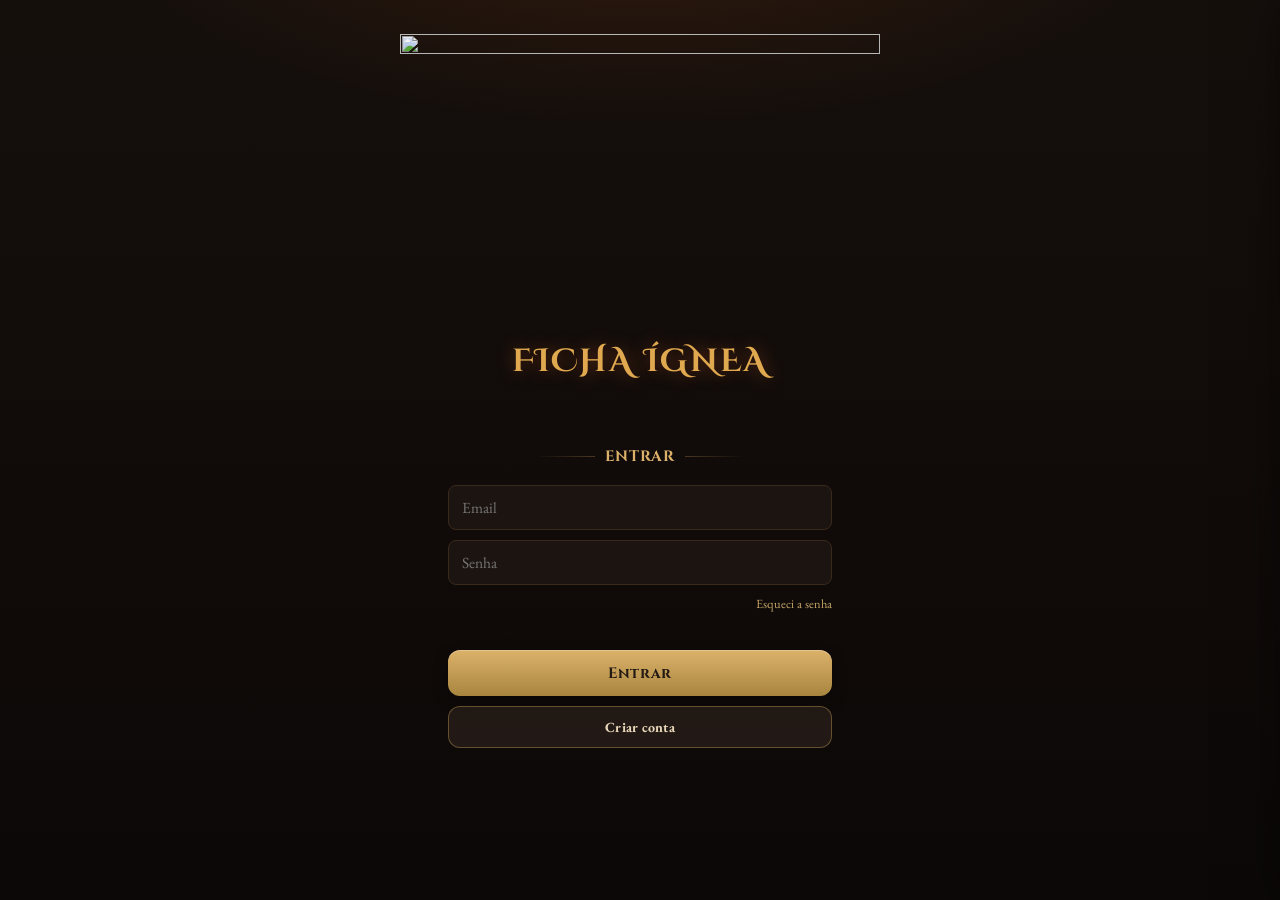
==== commit 6e5e8b55: "Update index.html" ====
--- a/index.html
+++ b/index.html
@@ -14,8 +14,10 @@
 
 
     <title>Ficha Ígnea</title>
-    <link rel="stylesheet" href="css/web-jornada.css" />
-    <link rel="stylesheet" href="css/web-grimorio.css" />
+    <link rel="stylesheet" href="css/web-jornada.css?v=20261104zb" />
+    <link rel="stylesheet" href="css/web-grimorio.css?v=20261104zb" />
+    <link rel="stylesheet" href="css/web-novidades.css?v=20261104zb" />
+    <link rel="stylesheet" href="css/web-jogador.css?v=20261104zb" />
    <link
    
   href="https://fonts.googleapis.com/css2?family=Cinzel:wght@600;700;800&family=Cinzel+Decorative:wght@700&family=MedievalSharp&display=swap"
@@ -40,26 +42,61 @@
 
     <!-- ================= TELA INICIAL ================= -->
     
-    <div id="loginBox" class="container login-box">
-  <h2 class="titulo-secao">Entrar na Ficha Ígnea</h2>
-
-  <input id="loginEmail" placeholder="Email" />
-  <input id="loginSenha" type="password" placeholder="Senha" />
+    <div id="loginBox" class="container login-box login-v3">
+  <h2 class="titulo-secao">Entrar</h2>
+
+  <input id="loginEmail" type="email" inputmode="email" autocomplete="email" placeholder="Email"
+    onkeydown="if(event.key==='Enter'){event.preventDefault();document.getElementById('loginSenha').focus();}" />
+
+  <div class="lg-senha">
+    <input id="loginSenha" type="password" autocomplete="current-password" placeholder="Senha"
+      onkeydown="if(event.key==='Enter'){event.preventDefault();fazerLogin();}" />
+    <button type="button" class="lg-olho" id="loginOlho" onclick="alternarSenhaLogin()" aria-label="Mostrar senha"><i class="ti ti-eye"></i></button>
+  </div>
+
+  <div class="lg-esqueci"><button type="button" class="lg-link" onclick="recuperarSenha()">Esqueci a senha</button></div>
+
   <div id="loginErro" class="login-erro"></div>
 
+  <div class="lg-botoes">
+    <button type="button" class="inv-add-btn btn-adicionar" id="btnEntrar" onclick="fazerLogin()"><span>Entrar</span></button>
+    <button type="button" class="lg-criar" id="btnCriarConta" onclick="abrirCriarConta()"><span>Criar conta</span></button>
+  </div>
+</div>
+
+<!-- ================= ESCOLHA DE MODO ================= -->
+<div id="modalNicknameOverlay" style="display:none;position:fixed;inset:0;z-index:6000;background:rgba(0,0,0,.75);"></div>
+<div id="modalNickname" class="container login-box" style="display:none;position:fixed;top:50%;left:50%;transform:translate(-50%,-50%);z-index:6001;width:min(90vw,380px);">
+  <h2 class="titulo-secao">Escolha seu nome</h2>
+  <p style="text-align:center;color:#cbbfa7;font-size:13px;margin-bottom:14px;">
+    Esse nome + número é como seus amigos vão te encontrar no app.
+  </p>
+  <input id="nicknameInput" placeholder="Seu nickname" maxlength="20" />
+  <div id="nicknameTagPreview" style="text-align:center;margin:10px 0;font-family:'Cinzel',serif;color:#d7b46a;font-size:18px;"></div>
+  <div id="nicknameErro" class="login-erro"></div>
   <div class="login-botoes">
-    <button class="btn-login" onclick="fazerLogin()">Entrar</button>
-    <button class="btn-login btn-login-secundario" onclick="criarConta()">Criar conta</button>
-    <button class="btn-login btn-login-recuperar" onclick="recuperarSenha()">  Esqueci a senha  </button>
-  </div>
-</div>
-
-<!-- ================= ESCOLHA DE MODO ================= -->
-<div id="tela-modo" style="display:none;position:fixed;inset:0;z-index:5000;background:#0e0907;color:#F8F4E3;flex-direction:column;align-items:center;justify-content:center;padding:40px 20px 36px;overflow-y:auto;">
+    <button class="btn-login btn-login-secundario" type="button" onclick="gerarNovaTagPreview()">Gerar outro número</button>
+    <button class="btn-login" type="button" onclick="confirmarNickname()">Confirmar</button>
+  </div>
+</div>
+
+<!-- ================= DASHBOARD DO MESTRE ================= -->
+<div id="modalDashboardOverlay" style="display:none;position:fixed;inset:0;z-index:6900;background:rgba(0,0,0,.85);" onclick="fecharDashboardMestre()"></div>
+<div id="modalDashboard" style="display:none;position:fixed;top:0;left:0;right:0;bottom:0;z-index:6901;background:#0e0907;color:#F8F4E3;padding:16px;overflow-y:auto;">
+  <div style="display:flex;justify-content:space-between;align-items:center;margin-bottom:14px;">
+    <span style="font-family:'Cinzel',serif;color:#E8CC80;font-size:17px;">Dashboard ao vivo</span>
+    <button onclick="fecharDashboardMestre()" style="background:none;border:none;color:#9A8A70;font-size:22px;cursor:pointer;">✕</button>
+  </div>
+  <div id="dashboardConteudo" style="display:flex;flex-direction:column;gap:12px;"></div>
+</div>
+
+
+<div id="tela-modo" style="display: none;position:fixed;inset:0;z-index:5000;background:#0e0907;color:#F8F4E3;flex-direction:column;align-items:center;justify-content:center;padding:40px 20px 36px;overflow-y:auto;">
 
   <button onclick="abrirPainelAmigos()"
     style="position:absolute;top:18px;left:18px;z-index:20;width:38px;height:38px;border-radius:50%;background:rgba(196,169,91,0.12);border:1px solid rgba(196,169,91,0.4);color:#E8CC80;display:flex;align-items:center;justify-content:center;font-size:17px;cursor:pointer;">
     <i class="ti ti-users"></i>
+    <i class="am-badge" id="amBadgeModo"></i>
   </button>
 
   <!-- fundos animados -->
@@ -107,6 +144,7 @@
         <div style="position:relative;z-index:2;padding:12px 12px 14px;background:linear-gradient(0deg,rgba(0,0,0,0.8) 0%,transparent 100%);text-align:center;">
           <div style="font-family:'Cinzel',serif;font-size:14px;font-weight:700;letter-spacing:0.08em;color:#E8CC80;text-shadow:0 1px 6px rgba(0,0,0,0.8);">Jornada</div>
           <div style="font-size:11px;color:#9A8A70;letter-spacing:0.15em;text-transform:uppercase;margin-top:2px;">Jogador</div>
+          <div class="tm-card-info">Fichas, grupos e companheiros</div>
           <div id="tmDivJornada" style="width:28px;height:1px;background:rgba(196,169,91,0.3);margin:7px auto 0;transition:width 0.3s,background 0.3s;"></div>
         </div>
       </div>
@@ -133,6 +171,7 @@
         <div style="position:relative;z-index:2;padding:12px 12px 14px;background:linear-gradient(0deg,rgba(0,0,0,0.8) 0%,transparent 100%);text-align:center;">
           <div style="font-family:'Cinzel',serif;font-size:14px;font-weight:700;letter-spacing:0.08em;color:#e88888;text-shadow:0 1px 6px rgba(0,0,0,0.8);">Grimório</div>
           <div style="font-size:11px;color:#9A8A70;letter-spacing:0.15em;text-transform:uppercase;margin-top:2px;">Mestre</div>
+          <div class="tm-card-info">Campanhas, monstros e compêndio</div>
           <div id="tmDivGrimorio" style="width:28px;height:1px;background:rgba(123,30,40,0.4);margin:7px auto 0;transition:width 0.3s,background 0.3s;"></div>
         </div>
       </div>
@@ -141,13 +180,13 @@
 
     <!-- DESCRIÇÃO -->
     <div id="tmDesc" style="width:100%;min-height:50px;text-align:center;margin-bottom:18px;transition:opacity 0.3s ease;">
-      <p style="font-style:italic;font-size:13px;color:rgba(154,138,112,0.45);letter-spacing:0.02em;">Toque em um caminho para revelar seu destino…</p>
+      <p class="tm-dica">✦ Toque em um caminho para escolher ✦</p>
     </div>
 
     <!-- BOTÃO ENTRAR -->
-    <button id="tmBtnEntrar" disabled onclick="tmConfirm()"
+    <button id="tmBtnEntrar" class="tm-btn-entrar" disabled onclick="tmConfirm(event)"
   style="width:90%;max-width:380px;padding:18px 32px;border-radius:9999px;border:1px solid rgba(196,169,91,0.4);background:transparent;color:rgba(232,204,128,0.5);font-family:'Cinzel',serif;font-size:18px;font-weight:700;letter-spacing:0.18em;cursor:not-allowed;transition:all 0.4s ease;margin:0 auto 28px auto;display:block;text-align:center;overflow:hidden;">
-  Adentrar
+  Adentrar 
 </button>
 
 <!-- BOTÃO SAIR -->
@@ -166,6 +205,7 @@
   </div>
 
   <script>
+    
     var tmSelected = null;
 
     function tmHover(p) {
@@ -178,37 +218,12 @@
       document.getElementById('tmBgJornada').style.opacity  = '0';
       document.getElementById('tmBgGrimorio').style.opacity = '0';
     }
+    // o visual de cada estado fica no CSS (#tela-modo[data-sel=...]); aqui só troca o estado
     function tmSelectPath(p) {
       tmSelected = p;
-
-      // cards
-      var cj = document.getElementById('tmCardJornada');
-      var cg = document.getElementById('tmCardGrimorio');
-      if (p === 'jornada') {
-  cj.style.borderColor = 'rgba(196,169,91,0.55)';
-  cj.style.transform = 'translateY(-8px) scale(1.04)';
-  cj.style.opacity = '1';
-  cj.style.boxShadow = '0 20px 50px rgba(0,0,0,0.7), 0 0 30px rgba(196,169,91,0.15)';
-  cj.style.filter = 'brightness(1.15)';
-  cg.style.borderColor = 'rgba(123,30,40,0.15)';
-  cg.style.transform = 'scale(0.96)';
-  cg.style.opacity = '0.4';
-  cg.style.boxShadow = 'none';
-  cg.style.filter = 'brightness(0.6)';
-} else {
-  cg.style.borderColor = 'rgba(123,30,40,0.65)';
-  cg.style.transform = 'translateY(-8px) scale(1.04)';
-  cg.style.opacity = '1';
-  cg.style.boxShadow = '0 20px 50px rgba(0,0,0,0.7), 0 0 30px rgba(123,30,40,0.2)';
-  cg.style.filter = 'brightness(1.15)';
-  cj.style.borderColor = 'rgba(196,169,91,0.12)';
-  cj.style.transform = 'scale(0.96)';
-  cj.style.opacity = '0.4';
-  cj.style.boxShadow = 'none';
-  cj.style.filter = 'brightness(0.6)';
-}
-
-      // checks
+      var tela = document.getElementById('tela-modo');
+      if (tela) tela.dataset.sel = p;
+
       var ckj = document.getElementById('tmCheckJornada');
       var ckg = document.getElementById('tmCheckGrimorio');
       ckj.style.opacity = p==='jornada' ? '1' : '0';
@@ -216,100 +231,105 @@
       ckg.style.opacity = p==='grimorio' ? '1' : '0';
       ckg.style.transform = p==='grimorio' ? 'scale(1)' : 'scale(0.5)';
 
-      // divisores
       var dj = document.getElementById('tmDivJornada');
       var dg = document.getElementById('tmDivGrimorio');
       dj.style.width = p==='jornada' ? '44px' : '28px';
-      dj.style.background = p==='jornada' ? 'rgba(196,169,91,0.7)' : 'rgba(196,169,91,0.3)';
+      dj.style.background = p==='jornada' ? 'rgba(232,204,128,0.85)' : 'rgba(196,169,91,0.3)';
       dg.style.width = p==='grimorio' ? '44px' : '28px';
-      dg.style.background = p==='grimorio' ? 'rgba(123,30,40,0.7)' : 'rgba(123,30,40,0.3)';
-
-      // fundos
+      dg.style.background = p==='grimorio' ? 'rgba(224,90,90,0.85)' : 'rgba(123,30,40,0.4)';
+
       document.getElementById('tmBgJornada').style.opacity  = p==='jornada'  ? '1' : '0';
       document.getElementById('tmBgGrimorio').style.opacity = p==='grimorio' ? '1' : '0';
 
-      // descrição
       var desc = { jornada: 'Enfrente os perigos, gerencie sua ficha e leve a batalha adiante. A aventura aguarda além do horizonte.', grimorio: 'Narre, controle e molde o destino dos heróis. O mundo obedece à sua vontade — cada palavra é lei.' };
-      var icon = { jornada: '', grimorio: '' };
       var panel = document.getElementById('tmDesc');
       panel.style.opacity = '0';
       setTimeout(function() {
-        panel.innerHTML = '<div style="font-size:18px;margin-bottom:4px;">'+icon[p]+'</div><p style="font-size:13px;line-height:1.55;color:#9A8A70;max-width:280px;margin:0 auto;">'+desc[p]+'</p>';
+        panel.innerHTML = '<p class="tm-desc-txt ' + p + '">' + desc[p] + '</p>';
         panel.style.opacity = '1';
       }, 150);
 
-      // botão
       var btn = document.getElementById('tmBtnEntrar');
       btn.disabled = false;
-      btn.style.cursor = 'pointer';
-      if (p === 'jornada') {
-        btn.style.background = 'linear-gradient(135deg,#E8CC80,#C4A95B,#A88D42)';
-        btn.style.color = '#1a0e05';
-        btn.style.border = '1px solid #C4A95B';
-        btn.style.boxShadow = '0 6px 32px rgba(196,169,91,0.45)';
-      } else {
-        btn.style.background = 'linear-gradient(135deg,#e05050,#7B1E28,#5A1520)';
-        btn.style.color = '#F8F4E3';
-        btn.style.border = '1px solid rgba(123,30,40,0.6)';
-        btn.style.boxShadow = '0 6px 32px rgba(123,30,40,0.5)';
-      }
+      btn.textContent = p === 'jornada' ? 'Adentrar a Jornada' : 'Abrir o Grimório';
     }
-    function tmConfirm() {
-      if (!tmSelected) return;
-      tmSelected === 'jornada' ? entrarModoJogadorAnimado() : entrarModoMestreAnimado();
+    function tmConfirm(ev) {
+      if (!tmSelected || window._tmEntrando) return;
+      window._tmEntrando = true;
+      var btn = document.getElementById('tmBtnEntrar');
+      var card = document.getElementById(tmSelected === 'jornada' ? 'tmCardJornada' : 'tmCardGrimorio');
+      // aperta o botão, solta uma onda de luz e o card escolhido pulsa
+      btn.classList.remove('apertado'); void btn.offsetWidth; btn.classList.add('apertado');
+      var onda = document.createElement('span');
+      onda.className = 'tm-onda';
+      var r = btn.getBoundingClientRect();
+      var x = ev && ev.clientX ? ev.clientX - r.left : r.width / 2;
+      var y = ev && ev.clientY ? ev.clientY - r.top : r.height / 2;
+      onda.style.left = x + 'px'; onda.style.top = y + 'px';
+      btn.appendChild(onda);
+      if (card) { card.classList.remove('tm-pulso'); void card.offsetWidth; card.classList.add('tm-pulso'); }
+      if (navigator.vibrate) { try { navigator.vibrate(15); } catch (e) {} }
+      var escolhido = tmSelected;
+      setTimeout(function () {
+        onda.remove();
+        if (card) card.classList.remove('tm-pulso');
+        escolhido === 'jornada' ? entrarModoJogadorAnimado() : entrarModoMestreAnimado();
+        setTimeout(function () { window._tmEntrando = false; btn.classList.remove('apertado'); }, 700);
+      }, 420);
     }
   </script>
 
 </div>
 
 <div id="painelAmigosOverlay" style="display:none;position:fixed;inset:0;z-index:6500;background:rgba(0,0,0,.6);" onclick="fecharPainelAmigos()"></div>
-<div id="painelAmigos" style="display:none;position:fixed;top:0;left:0;bottom:0;width:min(85vw,340px);background:#120c09;border-right:1px solid rgba(196,169,91,0.25);z-index:6501;padding:20px 16px;flex-direction:column;transform:translateX(-100%);transition:transform .3s ease;color:#F8F4E3;font-family:'EB Garamond',serif;">
-
-  <div style="display:flex;justify-content:space-between;align-items:flex-start;margin-bottom:16px;">
-    <div>
-      <div style="font-family:'Cinzel',serif;color:#E8CC80;font-size:17px;letter-spacing:.04em;">Amigos</div>
-      <div style="display:flex;align-items:center;gap:6px;margin-top:2px;">
-        <span id="meuNicknameLabel" style="font-size:12px;color:#9A8A70;"></span>
-        <button id="btnCopiarNickname" onclick="copiarMeuNickname()" title="Copiar"
-          style="background:none;border:none;color:#C4A95B;cursor:pointer;padding:2px;display:flex;align-items:center;font-size:13px;">
-          <i class="ti ti-copy"></i>
-        </button>
-      </div>
-      <button onclick="abrirPerfil(window.usuarioAtual.uid)" style="margin-top:4px;background:none;border:none;color:#C4A95B;font-size:11px;padding:0;cursor:pointer;text-decoration:underline;">Ver meu perfil</button>
+<div id="painelAmigos" class="am-painel" style="display:none;position:fixed;top:0;left:0;bottom:0;width:min(86vw,350px);z-index:6501;padding:20px 16px;flex-direction:column;transform:translateX(-100%);color:#F8F4E3;font-family:'EB Garamond',serif;">
+
+    <div class="am-topo">
+      <button type="button" class="am-eu" onclick="abrirPerfil(window.usuarioAtual.uid)" title="Ver meu perfil">
+        <span class="am-av grande" id="amMeuAvatar"><span class="am-av-img"></span></span>
+      </button>
+      <div class="am-eu-info">
+        <div class="am-eu-nome">
+          <span id="meuNicknameLabel"></span>
+          <button id="btnCopiarNickname" class="am-copiar" onclick="copiarMeuNickname()" title="Copiar meu nome"><i class="ti ti-copy"></i></button>
+        </div>
+        <div class="am-eu-sub" id="amMeuSub"></div>
+      </div>
+      <button type="button" class="am-fechar" onclick="fecharPainelAmigos()" aria-label="Fechar">✕</button>
     </div>
-    <button onclick="fecharPainelAmigos()" style="background:none;border:none;color:#9A8A70;font-size:20px;cursor:pointer;padding:2px;line-height:1;">✕</button>
-  </div>
-
-  <div style="display:flex;gap:6px;margin-bottom:16px;background:rgba(255,255,255,0.03);border-radius:10px;padding:3px;">
-    <button id="tabAmigosBtn" onclick="trocarAbaAmigos('amigos')" style="flex:1;padding:8px;border:none;border-radius:8px;background:rgba(196,169,91,0.18);color:#E8CC80;font-family:'Cinzel',serif;font-size:12px;letter-spacing:.05em;cursor:pointer;">AMIGOS</button>
-    <button id="tabGruposBtn" onclick="trocarAbaAmigos('grupos')" style="flex:1;padding:8px;border:none;border-radius:8px;background:transparent;color:#9A8A70;font-family:'Cinzel',serif;font-size:12px;letter-spacing:.05em;cursor:pointer;">GRUPOS</button>
-  </div>
-
-  <div id="abaAmigosConteudo" style="flex:1;overflow-y:auto;min-height:0;display:flex;flex-direction:column;">
-    <div style="display:flex;gap:8px;margin-bottom:14px;">
-      <input id="buscaAmigoInput" placeholder="Nickname#0000" style="flex:1;background:#1b120c;border:1px solid rgba(196,169,91,0.25);border-radius:8px;padding:9px 12px;color:#F8F4E3;font-size:13px;">
-      <button onclick="enviarSolicitacaoAmizade()" style="width:38px;border-radius:8px;border:none;background:#C4A95B;color:#1a0e05;font-weight:bold;font-size:16px;cursor:pointer;">+</button>
+
+    <div class="am-tabs">
+      <button id="tabAmigosBtn" class="am-tab ativo" onclick="trocarAbaAmigos('amigos')">Amigos <small id="amContAmigos"></small><i class="am-badge" id="amBadgePedidos"></i></button>
+      <button id="tabGruposBtn" class="am-tab" onclick="trocarAbaAmigos('grupos')">Grupos <small id="amContGrupos"></small><i class="am-badge" id="amBadgeConvites"></i></button>
     </div>
-    <div id="listaAmigos" style="display:flex;flex-direction:column;gap:8px;"></div>
-  </div>
-
-  <div id="abaGruposConteudo" style="display:none;flex:1;overflow-y:auto;min-height:0;flex-direction:column;">
-    <button id="btnMostrarCriarGrupo" onclick="mostrarFormCriarGrupo()" style="width:100%;padding:10px;border-radius:8px;border:1px solid rgba(196,169,91,0.35);background:rgba(196,169,91,0.1);color:#E8CC80;font-family:'Cinzel',serif;font-size:13px;cursor:pointer;margin-bottom:14px;">+ Criar grupo</button>
-
-    <div id="formCriarGrupo" style="display:none;background:rgba(255,255,255,0.03);border:1px solid rgba(196,169,91,0.2);border-radius:10px;padding:12px;margin-bottom:14px;">
-      <input id="nomeGrupoInput" placeholder="Nome do grupo" style="width:100%;background:#1b120c;border:1px solid rgba(196,169,91,0.25);border-radius:8px;padding:9px 12px;color:#F8F4E3;font-size:13px;margin-bottom:10px;box-sizing:border-box;">
-      <div style="font-size:11px;color:#9A8A70;text-transform:uppercase;letter-spacing:.06em;margin-bottom:6px;">Convidar amigos</div>
-      <div id="listaAmigosParaGrupo" style="display:flex;flex-direction:column;gap:6px;max-height:180px;overflow-y:auto;margin-bottom:12px;"></div>
-      <div style="display:flex;gap:8px;">
-        <button onclick="cancelarCriarGrupo()" style="flex:1;padding:8px;border-radius:8px;border:1px solid rgba(196,169,91,0.25);background:transparent;color:#9A8A70;font-size:13px;cursor:pointer;">Cancelar</button>
-        <button onclick="confirmarCriarGrupo()" style="flex:1;padding:8px;border-radius:8px;border:none;background:#C4A95B;color:#1a0e05;font-weight:bold;font-size:13px;cursor:pointer;">Criar</button>
-      </div>
+
+    <div id="abaAmigosConteudo" style="flex:1;overflow-y:auto;min-height:0;display:flex;flex-direction:column;">
+      <div class="am-busca">
+        <i class="ti ti-search"></i>
+        <input id="buscaAmigoInput" placeholder="Buscar ou adicionar (Nome#0000)" autocomplete="off"
+          oninput="filtrarAmigos()" onkeydown="if(event.key==='Enter'){event.preventDefault(); if(/#\d+$/.test(this.value.trim())) enviarSolicitacaoAmizade();}">
+      </div>
+      <div id="amAdicionarSugestao"></div>
+      <div id="listaAmigos" class="am-lista"></div>
     </div>
 
-    <div id="listaGrupos" style="display:flex;flex-direction:column;gap:8px;"></div>
-  </div>
-
-</div>
+    <div id="abaGruposConteudo" style="display:none;flex:1;overflow-y:auto;min-height:0;flex-direction:column;">
+      <button id="btnMostrarCriarGrupo" onclick="abrirCriarGrupo()" style="width:100%;padding:10px;border-radius:8px;border:1px solid rgba(196,169,91,0.35);background:rgba(196,169,91,0.1);color:#E8CC80;font-family:'Cinzel',serif;font-size:13px;cursor:pointer;margin-bottom:14px;">+ Criar grupo</button>
+
+      <div id="formCriarGrupo" style="display:none;background:rgba(255,255,255,0.03);border:1px solid rgba(196,169,91,0.2);border-radius:10px;padding:12px;margin-bottom:14px;">
+        <input id="nomeGrupoInput" placeholder="Nome do grupo" style="width:100%;background:#1b120c;border:1px solid rgba(196,169,91,0.25);border-radius:8px;padding:9px 12px;color:#F8F4E3;font-size:13px;margin-bottom:10px;box-sizing:border-box;">
+        <div style="font-size:11px;color:#9A8A70;text-transform:uppercase;letter-spacing:.06em;margin-bottom:6px;">Convidar amigos</div>
+        <div id="listaAmigosParaGrupo" style="display:flex;flex-direction:column;gap:6px;max-height:180px;overflow-y:auto;margin-bottom:12px;"></div>
+        <div style="display:flex;gap:8px;">
+          <button onclick="cancelarCriarGrupo()" style="flex:1;padding:8px;border-radius:8px;border:1px solid rgba(196,169,91,0.25);background:transparent;color:#9A8A70;font-size:13px;cursor:pointer;">Cancelar</button>
+          <button onclick="confirmarCriarGrupo()" style="flex:1;padding:8px;border-radius:8px;border:none;background:#C4A95B;color:#1a0e05;font-weight:bold;font-size:13px;cursor:pointer;">Criar</button>
+        </div>
+      </div>
+
+      <div id="listaGrupos" style="display:flex;flex-direction:column;gap:8px;"></div>
+    </div>
+
+  </div>
 
 <!-- ================= DETALHE DO GRUPO ================= -->
 <!-- ================= DAR ITEM (JOGADOR) ================= -->
@@ -358,6 +378,8 @@
       <input type="file" id="inputAvatarPerfil" accept="image/*" style="display:none;" onchange="uploadImagemPerfil(this, 'avatar')">
     </div>
     <div id="perfilNomeTag" style="margin-top:8px;font-family:'Cinzel',serif;color:#E8CC80;font-size:16px;"></div>
+    <div id="perfilTitulo" class="pf-titulo" style="pointer-events:auto;"></div>
+    <div id="perfilStatus" class="pf-status"></div>
 
 <button id="perfilCoresBtn" onclick="document.getElementById('perfilCoresBox').style.display='flex'; document.getElementById('perfilCoresBtn').style.display='none';" style="display:none;position:absolute;top:10px;left:10px;z-index:5;width:30px;height:30px;padding:0;border-radius:50%;background:rgba(0,0,0,.5);border:1px solid rgba(196,169,91,0.4);color:#E8CC80;font-size:13px;cursor:pointer;align-items:center;justify-content:center;pointer-events:auto;">✎</button>    <div id="perfilCoresBox" style="display:none;gap:10px;justify-content:center;align-items:center;margin-top:8px;font-size:11px;color:#9A8A70;pointer-events:auto;flex-wrap:wrap;">
       Base <button type="button" id="corBaseSwatch" onclick="abrirColorPicker('corBaseInput','corBaseSwatch')" style="width:26px;height:26px;padding:0;border:1px solid rgba(196,169,91,0.4);border-radius:6px;cursor:pointer;background:#0e0907;"></button>
@@ -374,9 +396,14 @@
 <button id="btnVerMeuPerfil" onclick="abrirPerfil(window.usuarioAtual.uid)" style="display:none;width:100%;margin-bottom:12px;padding:8px;border-radius:8px;border:1px solid var(--perfil-linha, rgba(196,169,91,0.3));background:transparent;color:#E8CC80;font-size:12px;cursor:pointer;">← Ver meu perfil</button>
 <div id="perfilBioView" style="background:rgba(255,255,255,0.03);border:1px solid var(--perfil-linha, rgba(196,169,91,0.15));border-radius:10px;padding:10px 12px;font-size:13px;color:var(--perfil-texto, #cdb791);min-height:20px;word-break:break-word;overflow-wrap:anywhere;"></div>    <textarea id="perfilBioEdit" maxlength="200" placeholder="Fale um pouco sobre você..." style="display:none;width:100%;background:rgba(255,255,255,0.03);border:1px solid var(--perfil-linha, rgba(196,169,91,0.25));border-radius:10px;padding:10px 12px;font-size:13px;color:var(--perfil-texto, #F8F4E3);box-sizing:border-box;min-height:60px;font-family:inherit;"></textarea>    <button id="btnSalvarBio" onclick="salvarBioPerfil()" style="display:none;margin-top:6px;width:100%;padding:8px;border-radius:8px;border:none;background:#C4A95B;color:#1a0e05;font-weight:bold;font-size:12px;cursor:pointer;">Salvar bio</button>
 
+    <div id="perfilAcoes" class="pf-acoes"></div>
+    <div id="perfilProcurando"></div>
+
     <div style="font-size:11px;color:#9A8A70;text-transform:uppercase;letter-spacing:.06em;margin:16px 0 8px;">Personagens</div>
     <div id="perfilShowcase" style="display:grid;grid-template-columns:1fr 1fr;gap:10px;"></div>
     <button id="btnEscolherDestaque" onclick="abrirEscolherDestaque()" style="display:none;margin-top:10px;width:100%;padding:8px;border-radius:8px;border:1px solid var(--perfil-linha, rgba(196,169,91,0.3));background:transparent;color:#E8CC80;font-size:12px;cursor:pointer;">Escolher personagens em destaque</button>
+
+    <div id="perfilExtras"></div>
   </div>
 </div>
 
@@ -805,6 +832,7 @@
   <!-- ===== MONSTRO ===== -->
   <div id="criarForm-monstro" class="criar-form-panel">
     <div class="criar-form-titulo">Criar Monstro</div>
+    <div id="crCriarHost-monstro"></div>
     <div class="form-master-limpo">
       <input id="monstroNome" placeholder="Nome">
       <div class="criar-campos-duplos">
@@ -873,6 +901,7 @@
   <!-- ===== BOSS ===== -->
   <div id="criarForm-boss" class="criar-form-panel" style="display:none;">
     <div class="criar-form-titulo">Criar Boss</div>
+    <div id="crCriarHost-boss"></div>
     <div class="form-master-limpo">
       <input id="bossNome" placeholder="Nome">
       <input id="bossTitulo" placeholder="Título / Epíteto">
@@ -932,6 +961,7 @@
   <!-- ===== NPC ===== -->
   <div id="criarForm-npc" class="criar-form-panel" style="display:none;">
     <div class="criar-form-titulo">Criar NPC</div>
+    <div id="crCriarHost-npc"></div>
     <div class="form-master-limpo">
       <input id="npcNome" placeholder="Nome">
       <div class="criar-campos-duplos">
@@ -1001,13 +1031,16 @@
   <!-- ===== ITEM ===== -->
   <div id="criarForm-item" class="criar-form-panel" style="display:none;">
     <div class="criar-form-titulo">Criar Item</div>
+    <div id="crCriarHost-item"></div>
     <div class="form-master-limpo">
       <input id="itemMasterNome" placeholder="Nome do item">
-      <select id="itemMasterCategoria">
+      <select id="itemMasterCategoria" onchange="atualizarCamposCategoriaItem()">
         <option value="inventario">Item diverso (vai pro inventário)</option>
         <option value="armas">Arma</option>
         <option value="armaduras">Armadura</option>
       </select>
+      <input id="itemMasterDano" placeholder="Dano (ex: 1d8+2 cortante)" style="display:none;">
+      <input id="itemMasterCA" placeholder="CA (ex: 16)" style="display:none;">
       <div class="criar-campos-duplos">
         <input id="itemMasterTipo" placeholder="Tipo (arma, armadura...)">
         <select id="itemMasterRaridade">
@@ -1051,6 +1084,7 @@
   <!-- ===== ENCONTRO ===== -->
   <div id="criarForm-encontro" class="criar-form-panel" style="display:none;">
     <div class="criar-form-titulo">Criar Encontro</div>
+    <div id="crCriarHost-encontro"></div>
     <div class="form-master-limpo">
       <input id="encontroNome" placeholder="Nome do encontro" autocomplete="off">
       <div class="criar-campos-duplos">
@@ -1164,34 +1198,31 @@
     <!-- ================= FICHA ================= -->
     <div class="container" id="ficha" style="display: none">
       <!-- ABAS -->
-      <!-- ABAS -->
-<div class="tabs">
-  <button class="tab-btn tab-voltar" title="Voltar" onclick="voltarInicio()">
-    <span class="tab-icone">←</span><span class="tab-label">Voltar</span>
-  </button>
-  <button class="tab-btn active" onclick="trocarAba('personagem', this)">
-          👤<span class="tab-label">Personagem</span>
+      <div class="tabs">
+        <button class="tab-btn tab-voltar" title="Voltar" onclick="voltarInicio()">
+          <span class="tab-icone">←</span><span class="tab-label">Voltar</span>
         </button>
-        <button class="tab-btn" onclick="trocarAba('atributos', this)">
-          📊<span class="tab-label">Atributos</span>
-        </button>
+        <button class="tab-btn active" onclick="trocarAba('personagem', this)">👤<span class="tab-label">Personagem</span></button>
+        <button class="tab-btn" onclick="trocarAba('atributos', this)">📊<span class="tab-label">Atributos</span></button>
         <button class="tab-btn" onclick="trocarAba('combate', this)">⚔️<span class="tab-label">Combate</span></button>
-        <button class="tab-btn" onclick="trocarAba('inventario', this)">
-          🎒<span class="tab-label">Inventário</span>
-        </button>
+        <button class="tab-btn" onclick="trocarAba('inventario', this)">🎒<span class="tab-label">Inventário</span></button>
         <button class="tab-btn" onclick="trocarAba('poderes', this)">🔥<span class="tab-label">Poderes</span></button>
+        <button class="tab-btn" onclick="trocarAba('veiculos', this)" aria-label="Veículos"><svg class="tab-ic-carroca" viewBox="0 0 48 48" fill="none" stroke="currentColor" stroke-width="3" stroke-linecap="round" stroke-linejoin="round" aria-hidden="true"><path d="M8 26V18c0-6 7-10 16-10s16 4 16 10v8"/><path d="M16 10.5V26M24 8v18M32 10.5V26"/><path d="M5 26h38l-2 6H7z"/><circle cx="14" cy="37" r="5"/><circle cx="34" cy="37" r="5"/><path d="M43 29h3"/></svg><span class="tab-label">Veículos</span></button>
+        <button class="tab-btn" onclick="trocarAba('companheiros', this)" aria-label="Companheiros">🐾<span class="tab-label">Companheiros</span></button>
       </div>
 
       <!-- ================= PERSONAGEM ================= -->
-<div class="aba" id="personagem">
-  <div style="display:flex;justify-content:flex-end;align-items:center;margin-bottom:12px;">
-    <div class="itens-recebidos-align">
-    <button id="btnInboxItens" onclick="abrirInboxItens()" style="position:relative;background:#4a3b31;border:none;color:#f1e6cf;border-radius:10px;padding:8px 12px;cursor:pointer;font-size:13px;white-space:nowrap;">
-      Itens recebidos
-      <span id="badgeInboxItens" style="display:none;position:absolute;top:-6px;right:-6px;background:#b83a2f;color:#fff;border-radius:50%;width:18px;height:18px;font-size:10px;align-items:center;justify-content:center;">0</span>
-    </button>
-  </div>
-</div>
+      <div class="aba" id="personagem">
+        <div class="ficha-barra-topo" style="display:flex;justify-content:space-between;align-items:center;">
+          <button class="voltar" onclick="voltarInicio()">← Voltar</button>
+          <div style="flex-shrink:0;display:flex;justify-content:center;align-items:center;gap:8px;">
+<button type="button" class="btn-config-abas" onclick="abrirConfigAbas()" title="Escolher abas" aria-label="Escolher abas"><i class="ti ti-settings"></i></button>
+
+<button id="btnInboxItens" onclick="abrirInboxItens()" style="position:relative;background:#4a3b31;border:none;color:#f1e6cf;border-radius:10px;padding:8px 12px;cursor:pointer;font-size:13px;white-space:nowrap;">              Itens recebidos
+              <span id="badgeInboxItens" style="display:none;position:absolute;top:-6px;right:-6px;background:#b83a2f;color:#fff;border-radius:50%;width:18px;height:18px;font-size:10px;align-items:center;justify-content:center;">0</span>
+            </button>
+          </div>
+        </div>
 
         <div class="personagem-topo">
           <!-- CAMPOS -->
@@ -1220,34 +1251,36 @@
               />
               <input id="antecedentes" placeholder="Antecedentes" />
             </div>
-          </div>
-
-          <!-- IMAGEM -->
+
+            </div>
+
+                    <!-- IMAGEM -->
           <div class="personagem-imagem-box">
-            <img id="preview" src="" alt="Preview do personagem" />
-
-            <div class="upload-imagem personagem-upload">
-              <button
-                type="button"
-                onclick="abrirEditorImagem()"
-                class="botao-upload"
-              >
-                Ajustar imagem
-              </button>
-
-              <label for="imagem" class="botao-upload"> Escolher imagem </label>
-
-              <input
-                type="file"
-                id="imagem"
-                accept="image/*"
-                onchange="previewImagem()"
-              />
-            </div>
-          </div>
-        </div>
+  <div id="carrosselWrapper" style="position:relative;width:100%;cursor:pointer;overflow:hidden;border-radius:12px;" onclick="aoClicarFotoPersonagem()">
+    <img id="preview" src="" alt="Preview do personagem" />
+
+    <button type="button" id="carrosselAnterior" onclick="event.stopPropagation(); trocarFotoCarrossel(-1)"
+      style="display:none;position:absolute;left:10px;top:50%;transform:translateY(-50%);width:28px;height:28px;border-radius:50%;border:none;background:rgba(0,0,0,0.55);color:#fff;font-size:16px;cursor:pointer;z-index:2;">‹</button>
+
+    <button type="button" id="carrosselProximo" onclick="event.stopPropagation(); trocarFotoCarrossel(1)"
+      style="display:none;position:absolute;right:10px;top:50%;transform:translateY(-50%);width:28px;height:28px;border-radius:50%;border:none;background:rgba(0,0,0,0.55);color:#fff;font-size:16px;cursor:pointer;z-index:2;">›</button>
+
+    <span id="carrosselContador"
+      style="position:absolute;top:10px;left:10px;background:rgba(0,0,0,0.55);color:#fff;font-size:10px;padding:2px 7px;border-radius:20px;z-index:2;"></span>
+
+    <button type="button" onclick="event.stopPropagation(); abrirPopupFotoPersonagem()"
+      style="position:absolute;top:10px;right:10px;width:26px;height:26px;border-radius:50%;border:1px solid rgba(196,169,91,0.5);background:rgba(20,14,8,0.75);color:#C4A95B;font-size:12px;cursor:pointer;z-index:2;display:flex;align-items:center;justify-content:center;padding:0;">
+      ✏️
+    </button>
+
+            <div id="carrosselDots" style="position:absolute;bottom:8px;left:0;right:0;display:flex;gap:6px;justify-content:center;z-index:2;"></div>
+  </div>
+  <input type="file" id="imagem" accept="image/*" onchange="previewImagem()" style="display:none" />
+</div>
+</div>
 
         <!-- 🔥 IDIOMAS -->
+
         <div class="secao-toggle">
           <h2
             class="titulo-secao titulo-toggle"
@@ -1268,29 +1301,85 @@
             class="titulo-secao titulo-toggle"
             onclick="toggleSecao('boxAliadosForm', this)"
           >
-            <span>Aliados</span>
+            <span>Vínculos</span>
             <span class="setinha">▼</span>
           </h2>
 
           <div id="boxAliadosForm" class="conteudo-toggle aberto">
-            <div class="inv-add">
-              <input id="aliadoNome" placeholder="Nome do aliado" />
-              <textarea
-                id="aliadoDesc"
-                placeholder="Descrição do aliado"
-              ></textarea>
-              <input id="aliadoLocal" placeholder="Região / Local" />
-            </div>
-
-            <div class="add-linha">
-              <button class="inv-add-btn" onclick="adicionarAliado()">+</button>
-            </div>
-          </div>
-
-          <ul id="listaAliados" class="lista-sempre-visivel"></ul>
+
+  <div class="inv-add">
+
+    <input id="aliadoNome" placeholder="Nome do personagem" />
+
+    <select id="aliadoTipo">
+      <option value="companheiro">⚔ Companheiro</option>
+      <option value="inimigo">☠ Inimigo</option>
+      <option value="neutro">◈ Neutro</option>
+    </select>
+
+    <input id="aliadoLocal" placeholder="Região / Local" />
+
+    <textarea
+      id="aliadoDesc"
+      placeholder="Descrição do personagem"
+    ></textarea>
+
+    <input
+  type="file"
+  id="aliadoImagem"
+  accept="image/*"
+  onchange="previewAliadoImagem()"
+  style="display: none"
+/>
+
+<label
+  for="aliadoImagem"
+  class="botao-upload"
+><i class="ti ti-photo-plus"></i><span>Adicionar imagem <small>(opcional)</small></span></label>
+
+<img
+  id="aliadoImagemPreview"
+  style="display: none"
+/>
+
+<span
+  class="link-remover-imagem"
+  onclick="removerImagemAliado()"
+><i class="ti ti-trash"></i> Remover imagem</span>
+
+  </div>
+
+  <div class="add-linha">
+    <button type="button" class="inv-add-btn btn-adicionar" onclick="adicionarAliado()"><i class="ti ti-plus"></i><span>Adicionar personagem</span></button>
+  </div>
+
+</div>
+
+<!-- Filtros das relações -->
+<div class="aliados-filtros">
+
+  <button type="button" class="aliado-filtro ativo" onclick="filtrarAliados('todos', this)">
+    Todos
+  </button>
+
+  <button type="button" class="aliado-filtro" onclick="filtrarAliados('companheiro', this)">
+    ⚔ Companheiros
+  </button>
+
+  <button type="button" class="aliado-filtro" onclick="filtrarAliados('inimigo', this)">
+    ☠ Inimigos
+  </button>
+
+  <button type="button" class="aliado-filtro" onclick="filtrarAliados('neutro', this)">
+    ◈ Neutros
+  </button>
+
+</div>
+
+<ul id="listaAliados" class="lista-sempre-visivel"></ul>
         </div>
 
-        <!-- 🔥 LORE -->
+        <!-- LORE -->
         <div class="secao-toggle">
           <h2
             class="titulo-secao titulo-toggle"
@@ -1301,11 +1390,11 @@
           </h2>
 
           <div id="boxLorePersonagem" class="conteudo-toggle aberto">
-            <textarea id="lorePersonagem" placeholder="História, origem, motivações do seu personagem..." oninput="salvarLorePersonagem()"></textarea>
+<textarea id="lorePersonagem" placeholder="História, origem, motivações do seu personagem..." oninput="salvarLorePersonagem()" style="min-height:160px;padding:16px;line-height:1.6;box-sizing:border-box;"></textarea>
           </div>
         </div>
       </div>
-      
+
       <!-- ================= EDITOR DE IMAGEM (GLOBAL) ================= -->
       <div id="editorImagemInline" class="editor-inline fechado">
   <div class="editor-container">
@@ -1329,138 +1418,176 @@
 
       <!-- ================= ATRIBUTOS ================= -->
       <div class="aba" id="atributos" style="display: none">
+        <h2 class="titulo-secao titulo-atributos">Atributos</h2>
         <div class="atributos-layout-novo">
-          <div class="atributos-e-prof">
-          <div class="atributos-compactos">
-            <div class="attr attr-compacto">
-              <span class="attr-sigla">FOR</span>
-              <div class="save-check" onclick="toggleSave('forca')"></div>
-              <input
-                id="forca"
-                type="number"
-                min="1"
-                max="30"
-                value="10"
-                oninput="
-                  limitarAtributo(this);
-                  atualizarTudo();
-                "
-              />
-              <div class="attr-final" id="final_forca">10</div>
-              <div class="attr-mod" id="mod_forca"></div>
-              <div class="save-badge" id="save_forca"></div>
+          <div class="atributos-lista">
+            <div class="attr-card">
+              <div class="attr-card-inner">
+                <div class="attr-icone"><i class="ti ti-barbell"></i></div>
+                <div class="attr-corpo">
+                  <span class="attr-nome">Força</span>
+                  <div class="attr-valores">
+                    <input
+                      id="forca"
+                      type="number"
+                      min="1"
+                      max="30"
+                      value="10"
+                      oninput="
+                        limitarAtributo(this);
+                        atualizarTudo();
+                      "
+                    />
+                    <div class="attr-mod" id="mod_forca" title="Rolar teste" onclick="rolarAtributo('forca')"></div>
+                    <div class="attr-final" id="final_forca">10</div>
+                  </div>
+                </div>
+                <div class="save-check" onclick="toggleSave('forca')" title="Salvaguarda (toque para marcar proficiência)">
+                  <span class="save-label">Resist.</span>
+                  <div class="save-badge" id="save_forca"></div>
+                </div>
+              </div>
             </div>
 
-            <div class="attr attr-compacto">
-              <span class="attr-sigla">DES</span>
-              <div class="save-check" onclick="toggleSave('destreza')"></div>
-              <input
-                id="destreza"
-                type="number"
-                min="1"
-                max="20"
-                value="10"
-                oninput="
-                  limitarAtributo(this);
-                  atualizarTudo();
-                "
-              />
-              <div class="attr-final" id="final_destreza">10</div>
-              <div class="attr-mod" id="mod_destreza"></div>
-              <div class="save-badge" id="save_destreza"></div>
+            <div class="attr-card">
+              <div class="attr-card-inner">
+                <div class="attr-icone"><i class="ti ti-feather"></i></div>
+                <div class="attr-corpo">
+                  <span class="attr-nome">Destreza</span>
+                  <div class="attr-valores">
+                    <input
+                      id="destreza"
+                      type="number"
+                      min="1"
+                      max="20"
+                      value="10"
+                      oninput="
+                        limitarAtributo(this);
+                        atualizarTudo();
+                      "
+                    />
+                    <div class="attr-mod" id="mod_destreza" title="Rolar teste" onclick="rolarAtributo('destreza')"></div>
+                    <div class="attr-final" id="final_destreza">10</div>
+                  </div>
+                </div>
+                <div class="save-check" onclick="toggleSave('destreza')" title="Salvaguarda (toque para marcar proficiência)">
+                  <span class="save-label">Resist.</span>
+                  <div class="save-badge" id="save_destreza"></div>
+                </div>
+              </div>
             </div>
 
-            <div class="attr attr-compacto">
-              <span class="attr-sigla">CON</span>
-              <div
-                class="save-check"
-                onclick="toggleSave('constituicao')"
-              ></div>
-              <input
-                id="constituicao"
-                type="number"
-                min="1"
-                max="20"
-                value="10"
-                oninput="
-                  limitarAtributo(this);
-                  atualizarTudo();
-                "
-              />
-              <div class="attr-final" id="final_constituicao">10</div>
-              <div class="attr-mod" id="mod_constituicao"></div>
-              <div class="save-badge" id="save_constituicao"></div>
+            <div class="attr-card">
+              <div class="attr-card-inner">
+                <div class="attr-icone"><i class="ti ti-shield"></i></div>
+                <div class="attr-corpo">
+                  <span class="attr-nome">Constituição</span>
+                  <div class="attr-valores">
+                    <input
+                      id="constituicao"
+                      type="number"
+                      min="1"
+                      max="20"
+                      value="10"
+                      oninput="
+                        limitarAtributo(this);
+                        atualizarTudo();
+                      "
+                    />
+                    <div class="attr-mod" id="mod_constituicao" title="Rolar teste" onclick="rolarAtributo('constituicao')"></div>
+                    <div class="attr-final" id="final_constituicao">10</div>
+                  </div>
+                </div>
+                <div class="save-check" onclick="toggleSave('constituicao')" title="Salvaguarda (toque para marcar proficiência)">
+                  <span class="save-label">Resist.</span>
+                  <div class="save-badge" id="save_constituicao"></div>
+                </div>
+              </div>
             </div>
 
-            <div class="attr attr-compacto">
-              <span class="attr-sigla">INT</span>
-              <div
-                class="save-check"
-                onclick="toggleSave('inteligencia')"
-              ></div>
-              <input
-                id="inteligencia"
-                type="number"
-                min="1"
-                max="20"
-                value="10"
-                oninput="
-                  limitarAtributo(this);
-                  atualizarTudo();
-                "
-              />
-              <div class="attr-final" id="final_inteligencia">10</div>
-              <div class="attr-mod" id="mod_inteligencia"></div>
-              <div class="save-badge" id="save_inteligencia"></div>
+            <div class="attr-card">
+              <div class="attr-card-inner">
+                <div class="attr-icone"><i class="ti ti-book"></i></div>
+                <div class="attr-corpo">
+                  <span class="attr-nome">Inteligência</span>
+                  <div class="attr-valores">
+                    <input
+                      id="inteligencia"
+                      type="number"
+                      min="1"
+                      max="20"
+                      value="10"
+                      oninput="
+                        limitarAtributo(this);
+                        atualizarTudo();
+                      "
+                    />
+                    <div class="attr-mod" id="mod_inteligencia" title="Rolar teste" onclick="rolarAtributo('inteligencia')"></div>
+                    <div class="attr-final" id="final_inteligencia">10</div>
+                  </div>
+                </div>
+                <div class="save-check" onclick="toggleSave('inteligencia')" title="Salvaguarda (toque para marcar proficiência)">
+                  <span class="save-label">Resist.</span>
+                  <div class="save-badge" id="save_inteligencia"></div>
+                </div>
+              </div>
             </div>
 
-            <div class="attr attr-compacto">
-              <span class="attr-sigla">SAB</span>
-              <div class="save-check" onclick="toggleSave('sabedoria')"></div>
-              <input
-                id="sabedoria"
-                type="number"
-                min="1"
-                max="20"
-                value="10"
-                oninput="
-                  limitarAtributo(this);
-                  atualizarTudo();
-                "
-              />
-              <div class="attr-final" id="final_sabedoria">10</div>
-              <div class="attr-mod" id="mod_sabedoria"></div>
-              <div class="save-badge" id="save_sabedoria"></div>
+            <div class="attr-card">
+              <div class="attr-card-inner">
+                <div class="attr-icone"><i class="ti ti-eye"></i></div>
+                <div class="attr-corpo">
+                  <span class="attr-nome">Sabedoria</span>
+                  <div class="attr-valores">
+                    <input
+                      id="sabedoria"
+                      type="number"
+                      min="1"
+                      max="20"
+                      value="10"
+                      oninput="
+                        limitarAtributo(this);
+                        atualizarTudo();
+                      "
+                    />
+                    <div class="attr-mod" id="mod_sabedoria" title="Rolar teste" onclick="rolarAtributo('sabedoria')"></div>
+                    <div class="attr-final" id="final_sabedoria">10</div>
+                  </div>
+                </div>
+                <div class="save-check" onclick="toggleSave('sabedoria')" title="Salvaguarda (toque para marcar proficiência)">
+                  <span class="save-label">Resist.</span>
+                  <div class="save-badge" id="save_sabedoria"></div>
+                </div>
+              </div>
             </div>
 
-            <div class="attr attr-compacto">
-              <span class="attr-sigla">CAR</span>
-              <div class="save-check" onclick="toggleSave('carisma')"></div>
-              <input
-                id="carisma"
-                type="number"
-                min="1"
-                max="20"
-                value="10"
-                oninput="
-                  limitarAtributo(this);
-                  atualizarTudo();
-                "
-              />
-              <div class="attr-final" id="final_carisma">10</div>
-              <div class="attr-mod" id="mod_carisma"></div>
-              <div class="save-badge" id="save_carisma"></div>
+            <div class="attr-card">
+              <div class="attr-card-inner">
+                <div class="attr-icone"><i class="ti ti-flame"></i></div>
+                <div class="attr-corpo">
+                  <span class="attr-nome">Carisma</span>
+                  <div class="attr-valores">
+                    <input
+                      id="carisma"
+                      type="number"
+                      min="1"
+                      max="20"
+                      value="10"
+                      oninput="
+                        limitarAtributo(this);
+                        atualizarTudo();
+                      "
+                    />
+                    <div class="attr-mod" id="mod_carisma" title="Rolar teste" onclick="rolarAtributo('carisma')"></div>
+                    <div class="attr-final" id="final_carisma">10</div>
+                  </div>
+                </div>
+                <div class="save-check" onclick="toggleSave('carisma')" title="Salvaguarda (toque para marcar proficiência)">
+                  <span class="save-label">Resist.</span>
+                  <div class="save-badge" id="save_carisma"></div>
+                </div>
+              </div>
             </div>
-          </div>
-
-        <div class="proficiencias-secao">
-          <h2 class="titulo-secao">Proficiências</h2>
-          <textarea
-            id="proficienciasExtras"
-            oninput="salvarTudo()"
-            placeholder="Ex: armas marciais, armaduras leves, armaduras médias, escudos, ferramentas de ladrão, kit de herbalismo..."
-          ></textarea>
-        </div>
           </div>
 
           <div class="pericias pericias-scroll">
@@ -1485,8 +1612,25 @@
               </div>
             </div>
 
+            <div class="pericias-filtros">
+              <button type="button" class="pericias-filtro ativo" onclick="filtrarPericias('todas', this)">Todas</button>
+              <button type="button" class="pericias-filtro" onclick="filtrarPericias('treinadas', this)">Treinadas</button>
+              <button type="button" class="pericias-filtro" onclick="filtrarPericias('especialista', this)">Especialista</button>
+              <button type="button" class="pericias-filtro pericias-dados" onclick="abrirBandejaDados()" title="Rolar dados livres (dano, etc.)">🎲 Dados</button>
+            </div>
+            <p class="pericias-dica">Toque no valor de uma perícia ou no modificador de um atributo pra rolar.</p>
+
             <div id="pericias"></div>
           </div>
+        </div>
+
+        <div class="proficiencias-secao">
+          <h2 class="titulo-secao">Proficiências</h2>
+          <textarea
+            id="proficienciasExtras"
+            oninput="salvarTudo()"
+            placeholder="Ex: armas marciais, armaduras leves, armaduras médias, escudos, ferramentas de ladrão, kit de herbalismo..."
+          ></textarea>
         </div>
       </div>
 
@@ -1551,40 +1695,42 @@
           <div id="boxArmasForm" class="conteudo-toggle aberto">
             <div class="arma-add">
               <input id="armaNome" placeholder="Nome da arma" />
-              <input id="armaDano" placeholder="Dano (ex: 2d6)" />
+              <div id="armaCamposAtaque"></div>
               <textarea
                 id="armaDesc"
                 placeholder="Descrição da arma"
               ></textarea>
+
+              <span class="mods-titulo">Modificações</span>
+              <div id="armaMods"></div>
 
               <input
                 type="file"
                 id="armaImagem"
                 accept="image/*"
                 onchange="previewArmaImagem()"
+                style="display: none"
               />
               <label for="armaImagem" class="botao-upload"
-                >🖼 Adicionar imagem (opcional)</label
-              >
+                ><i class="ti ti-photo-plus"></i><span>Adicionar imagem <small>(opcional)</small></span></label>
               <img id="armaImagemPreview" style="display: none" />
               <span class="link-remover-imagem" onclick="removerImagemArma()"
-                >Remover imagem</span
-              >
+                ><i class="ti ti-trash"></i> Remover imagem</span>
 
               <div class="toggle-cargas">
-  <span class="toggle-cargas-texto">Usa cargas</span>
-
-  <label class="switch-cargas">
-    <input
-      type="checkbox"
-      id="armaTemCargas"
-      onchange="toggleCampoCargas()"
-    />
-    <span class="slider-cargas"></span>
-  </label>
-</div>
-
-<div class="toggle-cargas">
+                <span class="toggle-cargas-texto">Usa cargas</span>
+
+                <label class="switch-cargas">
+                  <input
+                    type="checkbox"
+                    id="armaTemCargas"
+                    onchange="toggleCampoCargas()"
+                  />
+                  <span class="slider-cargas"></span>
+                </label>
+              </div>
+
+              <div class="toggle-cargas">
   <span class="toggle-cargas-texto">Requer sintonização</span>
 
   <label class="switch-cargas">
@@ -1611,17 +1757,17 @@
   </div>
 </div>
 
-<input
-  id="armaMaxCargas"
-  type="number"
-  min="1"
-  max="20"
-  placeholder="Qtd. de cargas"
-  style="display: none"
-/>
+              <input
+                id="armaMaxCargas"
+                type="number"
+                min="1"
+                max="20"
+                placeholder="Qtd. de cargas"
+                style="display: none"
+              />
 
               <div class="arma-acoes-final">
-                <button class="inv-add-btn" onclick="addArma()">+</button>
+                <button type="button" class="inv-add-btn btn-adicionar" onclick="addArma()"><i class="ti ti-plus"></i><span>Adicionar arma</span></button>
               </div>
             </div>
           </div>
@@ -1647,21 +1793,35 @@
                 placeholder="Descrição da armadura"
               ></textarea>
 
+              <span class="mods-titulo">Modificações</span>
+              <div id="armaduraMods"></div>
+
               <input
                 type="file"
                 id="armaduraImagem"
                 accept="image/*"
                 onchange="previewArmaduraImagem()"
+                style="display: none"
               />
               <label for="armaduraImagem" class="botao-upload"
-                >🖼 Adicionar imagem (opcional)</label
-              >
+                ><i class="ti ti-photo-plus"></i><span>Adicionar imagem <small>(opcional)</small></span></label>
               <img id="armaduraImagemPreview" style="display: none" />
               <span
                 class="link-remover-imagem"
                 onclick="removerImagemArmadura()"
-                >Remover imagem</span
-              >
+                ><i class="ti ti-trash"></i> Remover imagem</span>
+
+              <div class="toggle-cargas">
+                <span class="toggle-cargas-texto">Usa cargas</span>
+                <label class="switch-cargas">
+                  <input
+                    type="checkbox"
+                    id="armaduraTemCargas"
+                    onchange="toggleCampoCargasArmadura()"
+                  />
+                  <span class="slider-cargas"></span>
+                </label>
+              </div>
 
               <div class="toggle-cargas">
   <span class="toggle-cargas-texto">Requer sintonização</span>
@@ -1700,7 +1860,7 @@
               />
 
               <div class="add-linha">
-                <button class="inv-add-btn" onclick="addArmadura()">+</button>
+                <button type="button" class="inv-add-btn btn-adicionar" onclick="addArmadura()"><i class="ti ti-plus"></i><span>Adicionar armadura</span></button>
               </div>
             </div>
           </div>
@@ -1708,7 +1868,6 @@
           <ul id="listaArmaduras" class="lista-sempre-visivel"></ul>
         </div>
 
-        <div class="grid md-2">
         <div class="secao-toggle">
           <h2
             class="titulo-secao titulo-toggle"
@@ -1767,7 +1926,7 @@
             class="titulo-secao titulo-toggle"
             onclick="toggleSecao('boxMorte', this)"
           >
-            <span>Pontos de Morte</span>
+            <span>Teste de morte</span>
             <span class="setinha">▼</span>
           </h2>
 
@@ -1831,19 +1990,20 @@
             </div>
           </div>
         </div>
-        </div>
       </div>
 
       <!-- ================= INVENTÁRIO ================= -->
       <div class="aba" id="inventario" style="display: none">
         <h2 class="titulo-secao">Inventário</h2>
 
-        <button class="btn-diario" onclick="toggleDiario()">📖 Diário</button>
+        <button class="btn-diario" onclick="toggleDiario()">Diário</button>
 
         <div id="diario-box" class="diario-box" style="display: none">
+          <div id="diarioAbas" class="diario-abas"></div>
+          <div id="diarioDica" class="diario-dica"></div>
           <textarea
             id="diario"
-            oninput="salvarTudo()"
+            oninput="aoDigitarDiario()"
             placeholder="Escreva aqui seu diário, anotações, pistas, missões, nomes, eventos..."
           ></textarea>
         </div>
@@ -1862,19 +2022,21 @@
               <input id="itemNome" placeholder="Nome do item" />
               <textarea id="itemDesc" placeholder="Descrição"></textarea>
 
+              <span class="mods-titulo">Modificações</span>
+              <div id="itemMods"></div>
+
               <input
                 type="file"
                 id="itemImagem"
                 accept="image/*"
                 onchange="previewItemImagem()"
+                style="display: none"
               />
               <label for="itemImagem" class="botao-upload"
-                >🖼 Adicionar imagem (opcional)</label
-              >
+                ><i class="ti ti-photo-plus"></i><span>Adicionar imagem <small>(opcional)</small></span></label>
               <img id="itemImagemPreview" style="display: none" />
               <span class="link-remover-imagem" onclick="removerImagemItem()"
-                >Remover imagem</span
-              >
+                ><i class="ti ti-trash"></i> Remover imagem</span>
 
               <input
                 id="itemQtd"
@@ -1904,14 +2066,39 @@
                   </label>
                 </div>
               </div>
+
+              <div class="toggle-cargas">
+                <span class="toggle-cargas-texto">É uma bolsa de dinheiro</span>
+                <label class="switch-cargas">
+                  <input type="checkbox" id="itemBolsa" onchange="alternarBolsaForm('item')" />
+                  <span class="slider-cargas"></span>
+                </label>
+              </div>
+
+              <div class="toggle-cargas">
+                <span class="toggle-cargas-texto">É um recipiente (mochila...)</span>
+                <label class="switch-cargas">
+                  <input type="checkbox" id="itemRecipiente" onchange="if (this.checked) document.getElementById('itemBolsa').checked = false; atualizarCampoGuardarEm()" />
+                  <span class="slider-cargas"></span>
+                </label>
+              </div>
+
+              <div id="boxItemGuardarEm" class="select-wrapper" style="display: none">
+                <select id="itemDentroDe"></select>
+              </div>
             </div>
 
             <div class="add-linha">
-              <button class="inv-add-btn" onclick="addItem()">+</button>
+              <button type="button" class="inv-add-btn btn-adicionar" onclick="addItem()"><i class="ti ti-plus"></i><span>Adicionar item</span></button>
             </div>
           </div>
 
           <ul id="lista" class="lista-sempre-visivel"></ul>
+
+          <div id="secaoRecipientes" style="display: none">
+            <h2 class="titulo-secao">Recipientes</h2>
+            <ul id="listaRecipientes" class="lista-recipientes"></ul>
+          </div>
           
           <div class="secao-toggle">
         <h2 class="titulo-secao titulo-toggle" onclick="toggleSecao('boxMapasForm', this)">
@@ -1923,14 +2110,14 @@
             <input id="mapaNome" placeholder="Nome do mapa" />
             <textarea id="mapaDesc" placeholder="Descrição do mapa"></textarea>
             <label class="botao-upload mapa-upload-label">
-              Escolher imagem
+              <i class="ti ti-photo-plus"></i><span>Escolher imagem do mapa</span>
               <input type="file" id="mapaImagem" accept="image/*" onchange="previewMapaImagem()" style="display:none" />
             </label>
             <div id="mapaPreviewBox" style="display:none">
               <img id="mapaPreview" class="mapa-preview-thumb" />
             </div>
             <div class="add-linha">
-              <button class="inv-add-btn" onclick="addMapa()">+</button>
+              <button type="button" class="inv-add-btn btn-adicionar" onclick="addMapa()"><i class="ti ti-plus"></i><span>Adicionar mapa</span></button>
             </div>
           </div>
         </div>
@@ -1987,427 +2174,94 @@
       <div class="aba" id="poderes" style="display: none">
         <h2 class="titulo-secao">Poderes e Magias</h2>
 
-        <div class="dt-box">
-          <h3 class="subtitulo-secao">DT</h3>
-
-          <div class="dt-linha">
-            <div class="campo">
-              <label for="dtBase">Base</label>
-              <input
-                id="dtBase"
-                type="text"
-                value="8"
-                oninput="
-                  atualizarDT();
-                  salvarTudo();
-                "
-              />
+        <!-- descansos -->
+        <div class="descanso-barra">
+          <button type="button" onclick="descansoCurto()"><i class="ti ti-coffee"></i> Descanso curto</button>
+          <button type="button" onclick="descansoLongo()"><i class="ti ti-moon"></i> Descanso longo</button>
+        </div>
+
+        <!-- Poderes / Magias -->
+        <div class="pm-switch">
+          <button type="button" id="pmBtnPoderes" class="ativo" onclick="trocarVisaoPM('poderes')">Poderes <span id="contadorPoderes"></span></button>
+          <button type="button" id="pmBtnMagias" onclick="trocarVisaoPM('magias')">Magias <span id="contadorMagias"></span></button>
+        </div>
+
+        <!-- ================= VISÃO PODERES ================= -->
+        <div id="pmPoderes">
+          <div class="pm-toolbar">
+            <div class="pm-busca">
+              <i class="ti ti-search"></i>
+              <input id="buscaPoder" placeholder="Buscar poder..." oninput="renderPoderes()" />
             </div>
-
-            <div class="campo">
-              <label for="dtAtributo">Mod.</label>
-              <input
-                id="dtAtributo"
-                type="text"
-                value="0"
-                oninput="
-                  atualizarDT();
-                  salvarTudo();
-                "
-              />
+            <button type="button" class="pm-icone-btn" id="btnModoCompacto" onclick="alternarModoCompacto()" title="Alternar lista compacta"><i class="ti ti-layout-list"></i></button>
+            <button type="button" class="pm-novo" onclick="abrirFormPoder(-1, '')"><i class="ti ti-plus"></i> Novo</button>
+          </div>
+          <div class="pm-filtros" id="filtrosOrigem"></div>
+          <div id="listaPoderesSecoes"></div>
+        </div>
+
+        <!-- ================= VISÃO MAGIAS ================= -->
+        <div id="pmMagias" style="display: none">
+          <div class="conjurador-cab">
+            <span>CD <b id="cabCD">10</b></span>
+            <span class="conjurador-sep">·</span>
+            <button type="button" class="cab-atk-btn" onclick="rolarAtaqueMagico()" title="Rolar ataque mágico">Ataque <b id="cabAtk">+2</b> 🎲</button>
+            <button type="button" class="pm-icone-btn" onclick="alternarAjusteCD()" title="Ajustar CD"><i class="ti ti-adjustments"></i></button>
+          </div>
+
+          <div class="dt-box" id="dtBoxMagia" style="display: none">
+            <div class="dt-linha">
+              <div class="campo">
+                <label for="dtBase">Base</label>
+                <input id="dtBase" type="text" value="8" oninput="atualizarDT(); salvarTudo();" />
+              </div>
+              <div class="campo">
+                <label for="dtAtributo">Mod. do atributo</label>
+                <input id="dtAtributo" type="text" value="0" oninput="atualizarDT(); salvarTudo();" />
+              </div>
+              <div class="campo">
+                <label for="dtProf">Proficiência</label>
+                <input id="dtProf" type="text" value="2" oninput="atualizarDT(); salvarTudo();" />
+              </div>
             </div>
-
-            <div class="campo">
-              <label for="dtProf">Prof.</label>
-              <input
-                id="dtProf"
-                type="text"
-                value="2"
-                oninput="
-                  atualizarDT();
-                  salvarTudo();
-                "
-              />
+            <div class="dt-resultado-box">
+              <span>CD Total</span>
+              <div id="dtTotal">10</div>
             </div>
           </div>
 
-          <div class="dt-resultado-box">
-            <span>DT Total</span>
-            <div id="dtTotal">10</div>
+          <div id="concentracaoBanner"></div>
+
+          <div class="grimorio-espacos">
+            <div class="grimorio-espacos-topo">
+              <span>Espaços de magia</span>
+              <button type="button" class="pm-icone-btn" onclick="abrirGerenciarEspacos()" title="Configurar espaços"><i class="ti ti-settings"></i></button>
+            </div>
+            <div id="painelEspacos"></div>
           </div>
+
+          <div id="seletorCirculos" class="seletor-circulos"></div>
+
+          <div class="pm-toolbar">
+            <button type="button" class="pm-chip-toggle" id="btnSoPreparadas" onclick="alternarSoPreparadas()"><i class="ti ti-bookmark"></i> Só preparadas</button>
+            <button type="button" class="pm-icone-btn" onclick="alternarModoCompacto()" title="Alternar lista compacta"><i class="ti ti-layout-list"></i></button>
+            <button type="button" class="pm-novo" onclick="abrirFormPoder(-1, String(window._circuloSelecionado))"><i class="ti ti-plus"></i> Nova magia</button>
+          </div>
+
+          <ul id="listaMagias" class="lista-sempre-visivel"></ul>
         </div>
-
-        <div class="secao-toggle">
-          <h2
-            class="titulo-secao titulo-toggle"
-            onclick="toggleSecao('boxPoderForm', this)"
-          >
-            <span>Adicionar Poder</span>
-            <span class="setinha">▼</span>
-          </h2>
-
-          <div id="boxPoderForm" class="conteudo-toggle aberto">
-            <div class="poder-add">
-              <input id="poderNome" placeholder="Nome do poder" />
-
-              <div class="select-wrapper">
-                <select id="poderTipo" class="input-personagem">
-                  <option value="">Tipo de dano</option>
-                  <option value="fogo">🔥 Fogo</option>
-                  <option value="gelo">❄️ Gelo</option>
-                  <option value="raio">⚡ Raio</option>
-                  <option value="trovejante">🌩️ Trovejante</option>
-                  <option value="necrotico">💀 Necrótico</option>
-                  <option value="radiante">✨ Radiante</option>
-                  <option value="veneno">☠️ Veneno</option>
-                  <option value="agua">💧 Água</option>
-                  <option value="magico">☄️ Mágico</option>
-                  <option value="psiquico">🧠 Psíquico</option>
-                  <option value="corte">🔪 Corte</option>
-                  <option value="perfurante">📌 Perfurante</option>
-                  <option value="concussao">💥 Concussão</option>
-                  <option value="metal">⚙️ Metal</option>
-                  <option value="fisico">🗡️ Físico</option>
-                  <option value="vento">🍃 Vento</option>
-                  <option value="madeira">🌳 Madeira</option>
-                  <option value="terra">🌍 Terra</option>
-                  <option value="trevas">🌑 Trevas</option>
-                  <option value="luz">🌕 Luz</option>
-                  <option value="espirito">🌓 Espírito</option>
-                </select>
-              </div>
-
-              <input id="poderDano" placeholder="Dano (ex: 2d6, 1d8+3)" />
-
-              <div class="poder-linha">
-                <div class="select-wrapper">
-                  <select id="poderCirculo" class="input-personagem">
-                    <option value="">Sem círculo (Poder)</option>
-                    <option value="talento">Talento</option>
-                    <option value="passiva">Passiva</option>
-                    <option value="0">Círculo 0 (Truque)</option>
-                    <option value="1">Círculo 1</option>
-                    <option value="2">Círculo 2</option>
-                    <option value="3">Círculo 3</option>
-                    <option value="4">Círculo 4</option>
-                    <option value="5">Círculo 5</option>
-                    <option value="6">Círculo 6</option>
-                    <option value="7">Círculo 7</option>
-                    <option value="8">Círculo 8</option>
-                    <option value="9">Círculo 9</option>
-                  </select>
-                </div>
-
-                <input id="poderTempo" placeholder="Conjuração" />
-              </div>
-
-              <div class="poder-linha">
-                <input id="poderAlcance" placeholder="Alcance" />
-                <input id="poderDuracao" placeholder="Duração" />
-              </div>
-
-              <textarea
-                id="poderDesc"
-                placeholder="Descrição do poder"
-              ></textarea>
-              <div class="toggle-cargas">
-                <span class="toggle-cargas-texto">Possui usos</span>
-                <label class="switch-cargas">
-                  <input
-                    type="checkbox"
-                    id="poderTemCargas"
-                    onchange="toggleCampoCargasPoder()"
-                  />
-                  <span class="slider-cargas"></span>
-                </label>
-              </div>
-
-              <input
-                id="poderMaxCargas"
-                type="number"
-                min="1"
-                max="30"
-                placeholder="Qtd. de usos"
-                style="display: none"
-              />
-            </div>
-
-            <div class="add-linha">
-              <button class="inv-add-btn" onclick="addPoder()">+</button>
-            </div>
-          </div>
-
-          <div class="subtabs-poderes">
-  <button
-    class="subtab-poder active"
-    onclick="trocarSubAbaPoderes('poderes-comuns', this)"
-  >
-    Poderes<span class="subtab-contador" id="contadorPoderes"></span>
-  </button>
-  <button
-    class="subtab-poder"
-    onclick="trocarSubAbaPoderes('magias', this)"
-  >
-    Magias<span class="subtab-contador" id="contadorMagias"></span>
-  </button>
-  <button
-    class="subtab-poder"
-    onclick="trocarSubAbaPoderes('talentos', this)"
-  >
-    Talentos<span class="subtab-contador" id="contadorTalentos"></span>
-  </button>
-  <button
-    class="subtab-poder"
-    onclick="trocarSubAbaPoderes('passivas', this)"
-  >
-    Passivas<span class="subtab-contador" id="contadorPassivas"></span>
-  </button>
-</div>
-
-          <div id="subaba-poderes-comuns" class="subaba-poderes active">
-  <ul id="listaPoderesComuns" class="lista-sempre-visivel"></ul>
-</div>
-
-<div id="subaba-talentos" class="subaba-poderes" style="display: none">
-  <ul id="listaTalentos" class="lista-sempre-visivel"></ul>
-</div>
-
-<div id="subaba-passivas" class="subaba-poderes" style="display: none">
-  <ul id="listaPassivas" class="lista-sempre-visivel"></ul>
-</div>
-
-          <div id="subaba-magias" class="subaba-poderes" style="display: none">
-            <div class="subtabs-circulos">
-              <div class="bloco-circulos">
-                <button
-                  class="subtab-circulo active"
-                  onclick="trocarSubAbaCirculo(0, this)"
-                >
-                  0
-                </button>
-                <button
-                  class="subtab-circulo"
-                  onclick="trocarSubAbaCirculo(1, this)"
-                >
-                  1
-                </button>
-                <button
-                  class="subtab-circulo"
-                  onclick="trocarSubAbaCirculo(2, this)"
-                >
-                  2
-                </button>
-                <button
-                  class="subtab-circulo"
-                  onclick="trocarSubAbaCirculo(3, this)"
-                >
-                  3
-                </button>
-                <button
-                  class="subtab-circulo"
-                  onclick="trocarSubAbaCirculo(4, this)"
-                >
-                  4
-                </button>
-              </div>
-
-              <div class="bloco-circulos">
-                <button
-                  class="subtab-circulo"
-                  onclick="trocarSubAbaCirculo(5, this)"
-                >
-                  5
-                </button>
-                <button
-                  class="subtab-circulo"
-                  onclick="trocarSubAbaCirculo(6, this)"
-                >
-                  6
-                </button>
-                <button
-                  class="subtab-circulo"
-                  onclick="trocarSubAbaCirculo(7, this)"
-                >
-                  7
-                </button>
-                <button
-                  class="subtab-circulo"
-                  onclick="trocarSubAbaCirculo(8, this)"
-                >
-                  8
-                </button>
-                <button
-                  class="subtab-circulo"
-                  onclick="trocarSubAbaCirculo(9, this)"
-                >
-                  9
-                </button>
-              </div>
-            </div>
-
-            <!-- ================= CÍRCULOS ================= -->
-
-            <div id="circulo-0" class="circulo-box active">
-              <div class="gasto-circulo-box">
-                <div class="topo-slots-circulo">
-                  <span>Círculo 0</span>
-                  <button
-                    class="btn-editar-slots"
-                    onclick="editarQuantidadeSlotsCirculo(0)"
-                  >
-                    ✏️
-                  </button>
-                </div>
-                <div id="slotsCirculo0" class="slots-circulo"></div>
-              </div>
-              <ul id="listaMagiasCirculo0" class="lista-sempre-visivel"></ul>
-            </div>
-
-            <div id="circulo-1" class="circulo-box" style="display: none">
-              <div class="gasto-circulo-box">
-                <div class="topo-slots-circulo">
-                  <span>Círculo 1</span>
-                  <button
-                    class="btn-editar-slots"
-                    onclick="editarQuantidadeSlotsCirculo(1)"
-                  >
-                    ✏️
-                  </button>
-                </div>
-                <div id="slotsCirculo1" class="slots-circulo"></div>
-              </div>
-              <ul id="listaMagiasCirculo1" class="lista-sempre-visivel"></ul>
-            </div>
-
-            <div id="circulo-2" class="circulo-box" style="display: none">
-              <div class="gasto-circulo-box">
-                <div class="topo-slots-circulo">
-                  <span>Círculo 2</span>
-                  <button
-                    class="btn-editar-slots"
-                    onclick="editarQuantidadeSlotsCirculo(2)"
-                  >
-                    ✏️
-                  </button>
-                </div>
-                <div id="slotsCirculo2" class="slots-circulo"></div>
-              </div>
-              <ul id="listaMagiasCirculo2" class="lista-sempre-visivel"></ul>
-            </div>
-
-            <div id="circulo-3" class="circulo-box" style="display: none">
-              <div class="gasto-circulo-box">
-                <div class="topo-slots-circulo">
-                  <span>Círculo 3</span>
-                  <button
-                    class="btn-editar-slots"
-                    onclick="editarQuantidadeSlotsCirculo(3)"
-                  >
-                    ✏️
-                  </button>
-                </div>
-                <div id="slotsCirculo3" class="slots-circulo"></div>
-              </div>
-              <ul id="listaMagiasCirculo3" class="lista-sempre-visivel"></ul>
-            </div>
-
-            <div id="circulo-4" class="circulo-box" style="display: none">
-              <div class="gasto-circulo-box">
-                <div class="topo-slots-circulo">
-                  <span>Círculo 4</span>
-                  <button
-                    class="btn-editar-slots"
-                    onclick="editarQuantidadeSlotsCirculo(4)"
-                  >
-                    ✏️
-                  </button>
-                </div>
-                <div id="slotsCirculo4" class="slots-circulo"></div>
-              </div>
-              <ul id="listaMagiasCirculo4" class="lista-sempre-visivel"></ul>
-            </div>
-
-            <div id="circulo-5" class="circulo-box" style="display: none">
-              <div class="gasto-circulo-box">
-                <div class="topo-slots-circulo">
-                  <span>Círculo 5</span>
-                  <button
-                    class="btn-editar-slots"
-                    onclick="editarQuantidadeSlotsCirculo(5)"
-                  >
-                    ✏️
-                  </button>
-                </div>
-                <div id="slotsCirculo5" class="slots-circulo"></div>
-              </div>
-              <ul id="listaMagiasCirculo5" class="lista-sempre-visivel"></ul>
-            </div>
-
-            <div id="circulo-6" class="circulo-box" style="display: none">
-              <div class="gasto-circulo-box">
-                <div class="topo-slots-circulo">
-                  <span>Círculo 6</span>
-                  <button
-                    class="btn-editar-slots"
-                    onclick="editarQuantidadeSlotsCirculo(6)"
-                  >
-                    ✏️
-                  </button>
-                </div>
-                <div id="slotsCirculo6" class="slots-circulo"></div>
-              </div>
-              <ul id="listaMagiasCirculo6" class="lista-sempre-visivel"></ul>
-            </div>
-
-            <div id="circulo-7" class="circulo-box" style="display: none">
-              <div class="gasto-circulo-box">
-                <div class="topo-slots-circulo">
-                  <span>Círculo 7</span>
-                  <button
-                    class="btn-editar-slots"
-                    onclick="editarQuantidadeSlotsCirculo(7)"
-                  >
-                    ✏️
-                  </button>
-                </div>
-                <div id="slotsCirculo7" class="slots-circulo"></div>
-              </div>
-              <ul id="listaMagiasCirculo7" class="lista-sempre-visivel"></ul>
-            </div>
-
-            <div id="circulo-8" class="circulo-box" style="display: none">
-              <div class="gasto-circulo-box">
-                <div class="topo-slots-circulo">
-                  <span>Círculo 8</span>
-                  <button
-                    class="btn-editar-slots"
-                    onclick="editarQuantidadeSlotsCirculo(8)"
-                  >
-                    ✏️
-                  </button>
-                </div>
-                <div id="slotsCirculo8" class="slots-circulo"></div>
-              </div>
-              <ul id="listaMagiasCirculo8" class="lista-sempre-visivel"></ul>
-            </div>
-
-            <div id="circulo-9" class="circulo-box" style="display: none">
-              <div class="gasto-circulo-box">
-                <div class="topo-slots-circulo">
-                  <span>Círculo 9</span>
-                  <button
-                    class="btn-editar-slots"
-                    onclick="editarQuantidadeSlotsCirculo(9)"
-                  >
-                    ✏️
-                  </button>
-                </div>
-                <div id="slotsCirculo9" class="slots-circulo"></div>
-              </div>
-              <ul id="listaMagiasCirculo9" class="lista-sempre-visivel"></ul>
-            </div>
-          </div>
-        </div>
+      </div>
+
+      <!-- ================= VEÍCULOS ================= -->
+      <div class="aba" id="veiculos" style="display: none">
+        <h2 class="titulo-secao">Veículos</h2>
+        <div id="veiculosConteudo"></div>
+      </div>
+
+      <!-- ================= COMPANHEIROS ================= -->
+      <div class="aba" id="companheiros" style="display: none">
+        <h2 class="titulo-secao">Companheiros</h2>
+        <div id="companheirosConteudo"></div>
       </div>
     </div>
 
@@ -2513,6 +2367,8 @@
 
     <div id="btnSalvarFlutuante" style="position:fixed;top:20%;right:16px;z-index:99998;width:48px;height:48px;border-radius:50%;background:rgba(30,18,8,0.85);border:1px solid rgba(255,255,255,0.25);color:#fff;font-size:20px;box-shadow:0 4px 14px rgba(0,0,0,0.5);cursor:grab;display:flex;align-items:center;justify-content:center;touch-action:none;user-select:none;">💾</div>
 
+    <div id="rolagemSheet" class="rolagem-sheet" style="display:none"></div>
+
     <div id="popup" class="popup" style="display: none">
       <div class="popup-content">
         <span class="fechar" onclick="fecharPopup()">&times;</span>
@@ -2528,7 +2384,7 @@
       </div>
     </div>
 
-    <script src="script.js"></script>
+    <script src="script.js?v=20261104zb"></script>
     <script>
       if ("serviceWorker" in navigator) {
         navigator.serviceWorker
@@ -2554,17 +2410,23 @@
 
   import {
   getFirestore,
+  initializeFirestore,
   doc,
   setDoc,
   getDoc,
   collection,
   getDocs,
   deleteDoc,
+  runTransaction,
+  query,
+  where,
   updateDoc,
   arrayUnion,
-  query,
-  where,
-  onSnapshot
+  onSnapshot,
+  addDoc,
+  orderBy,
+  limit,
+  writeBatch
 } from "https://www.gstatic.com/firebasejs/10.12.2/firebase-firestore.js";
 
 import {
@@ -2587,7 +2449,8 @@
 
   const app = initializeApp(firebaseConfig);
   const auth = getAuth(app);
-  const db = getFirestore(app);
+  // ignora campos "undefined" em vez de dar erro ao salvar na nuvem
+  const db = initializeFirestore(app, { ignoreUndefinedProperties: true });
 
   window.db = db;
   const storage = getStorage(app);
@@ -2602,25 +2465,51 @@
   window.deleteDoc = deleteDoc;
   window.updateDoc = updateDoc;
   window.arrayUnion = arrayUnion;
+  window.onSnapshot = onSnapshot;
   window.query = query;
   window.where = where;
   window.collection = collection;
   window.getDocs = getDocs;
-  window.onSnapshot = onSnapshot;
+  window.addDoc = addDoc;
+  window.orderBy = orderBy;
+  window.limit = limit;
+  window.writeBatch = writeBatch;
+  window.runTransaction = runTransaction;
 
   await setPersistence(auth, browserLocalPersistence);
 
   window.usuarioAtual = null;
 
-  function mostrarErroLogin(msg) {
+  function mostrarErroLogin(msg, ok) {
     const erro = document.getElementById("loginErro");
-    if (erro) erro.textContent = msg;
-    else alertBonito(msg);
+    if (!erro) return alertBonito(msg);
+    erro.textContent = msg || "";
+    erro.classList.toggle("ok", !!ok);
   }
 
   function limparErroLogin() {
-    const erro = document.getElementById("loginErro");
-    if (erro) erro.textContent = "";
+    mostrarErroLogin("");
+  }
+
+  function carregandoLogin(id, sim, texto) {
+    const b = document.getElementById(id);
+    if (!b) return;
+    if (sim) {
+      b.dataset.txt = b.dataset.txt || b.querySelector("span")?.textContent || "";
+      b.disabled = true;
+      const sp = b.querySelector("span");
+      if (sp) sp.textContent = texto;
+    } else {
+      b.disabled = false;
+      const sp = b.querySelector("span");
+      if (sp && b.dataset.txt) sp.textContent = b.dataset.txt;
+    }
+  }
+
+  function lembrarEmailLogin(email) {
+    try {
+      localStorage.setItem("ultimoEmailLogin", email);
+    } catch (e) {}
   }
 
   function emailEhValido(email) {
@@ -2678,18 +2567,29 @@
   const fichas = window.personagens || [];
 
 
+  const falhas = [];
+
   for (const ficha of fichas) {
     if (!ficha) continue;
     if (!ficha.id) {
       ficha.id = Date.now() + Math.floor(Math.random() * 99999);
     }
     try {
+      // limpa valores "undefined" (o Firestore não aceita) antes de enviar
+      const fichaLimpa = JSON.parse(JSON.stringify(ficha));
       await setDoc(
         doc(db, "usuarios", uid, "fichas", String(ficha.id)),
-        ficha
+        fichaLimpa
       );
     } catch (erro) {
+      console.error(`Falha ao salvar ficha "${ficha.nome || ficha.id}":`, erro);
+      const tamKB = (new Blob([JSON.stringify(ficha)]).size / 1024).toFixed(0);
+      falhas.push(`${ficha.nome || "Sem nome"} (${tamKB} KB)`);
     }
+  }
+
+  if (falhas.length) {
+    throw new Error("Não foi possível salvar: " + falhas.join(", "));
   }
 
   await setDoc(
@@ -2716,15 +2616,30 @@
   const fichasLocais =
     JSON.parse(localStorage.getItem("personagens")) || [];
 
-  const snapFichas = await getDocs(
-    collection(db, "usuarios", uid, "fichas")
-  );
+  let snapFichas;
+  try {
+    snapFichas = await getDocs(
+      collection(db, "usuarios", uid, "fichas")
+    );
+  } catch (erro) {
+    console.error("Falha ao ler fichas da nuvem:", erro);
+    alertBonito("Não consegui carregar suas fichas da nuvem. Usando os dados deste aparelho.");
+    if (typeof renderPersonagens === "function") renderPersonagens();
+    return;
+  }
 
   const fichasNuvem = [];
 
   snapFichas.forEach((docSnap) => {
     fichasNuvem.push(docSnap.data());
   });
+
+  // rede de segurança: guarda o que estava no aparelho antes de sobrescrever
+  if (fichasLocais.length > 0) {
+    try {
+      localStorage.setItem("personagens_backup", JSON.stringify(fichasLocais));
+    } catch (e) { console.warn("Sem espaço para backup local:", e); }
+  }
 
   if (fichasNuvem.length === 0 && fichasLocais.length > 0) {
     const confirmar = await confirmBonito(
@@ -2768,68 +2683,23 @@
   const combates =
     JSON.parse(localStorage.getItem("combatesMestre")) || [];
 
-  const colecaoRef = collection(
-    db,
-    "usuarios",
-    uid,
-    "monstros"
-  );
-
-  // Pega tudo que existe atualmente no Firestore
-  const snapAtuais = await getDocs(colecaoRef);
-
-  const idsAtuais = new Set();
-
-  // Salva os objetos atuais
+  // 🔥 salva monstros separados
   for (const monstro of monstros) {
+
     if (!monstro.id) {
       monstro.id =
         Date.now() + Math.floor(Math.random() * 99999);
     }
 
-    const id = String(monstro.id);
-
-    idsAtuais.add(id);
-
     await setDoc(
-      doc(
-        db,
-        "usuarios",
-        uid,
-        "monstros",
-        id
-      ),
+      doc(db, "usuarios", uid, "monstros", String(monstro.id)),
       monstro
     );
   }
 
-  // ==========================================
-  // REMOVE DA NUVEM O QUE FOI EXCLUÍDO LOCALMENTE
-  // ==========================================
-
-  for (const docSnap of snapAtuais.docs) {
-    if (!idsAtuais.has(docSnap.id)) {
-      await deleteDoc(
-        doc(
-          db,
-          "usuarios",
-          uid,
-          "monstros",
-          docSnap.id
-        )
-      );
-    }
-  }
-
-  // Salva combates
+  // 🔥 combate separado
   await setDoc(
-    doc(
-      db,
-      "usuarios",
-      uid,
-      "estado",
-      "combate"
-    ),
+    doc(db, "usuarios", uid, "estado", "combate"),
     {
       combatesMestre: combates,
       atualizadoEm: new Date().toISOString()
@@ -2930,1332 +2800,791 @@
       return;
     }
 
+    carregandoLogin("btnCriarConta", true, "Criando conta...");
     try {
       await createUserWithEmailAndPassword(auth, email, senha);
-      mostrarErroLogin("Conta criada com sucesso!");
+      lembrarEmailLogin(email);
+      mostrarErroLogin("Conta criada com sucesso!", true);
+    } catch (e) {
+      mostrarErroLogin(tratarErroFirebase(e.code));
+    } finally {
+      carregandoLogin("btnCriarConta", false);
+    }
+  };
+
+  // criar conta pelo popup
+  window.criarContaPopup = async () => {
+    const msg = (t, ok) => {
+      const el = document.getElementById("ccErro");
+      if (!el) return;
+      el.textContent = t || "";
+      el.classList.toggle("ok", !!ok);
+    };
+    const email = document.getElementById("ccEmail")?.value.trim() || "";
+    const senha = document.getElementById("ccSenha")?.value || "";
+    const conf = document.getElementById("ccConfirma")?.value || "";
+    msg("");
+    if (!emailEhValido(email)) return msg("Digite um email válido.");
+    if (senha.trim().length < 6) return msg("A senha precisa ter pelo menos 6 caracteres.");
+    if (senha !== conf) return msg("As duas senhas não estão iguais.");
+
+    carregandoLogin("ccCriar", true, "Criando conta...");
+    try {
+      await createUserWithEmailAndPassword(auth, email, senha.trim());
+      lembrarEmailLogin(email);
+      msg("Conta criada! Entrando...", true);
+      setTimeout(() => { if (typeof fecharPopup === "function") fecharPopup(); }, 900);
+    } catch (e) {
+      msg(tratarErroFirebase(e.code));
+    } finally {
+      carregandoLogin("ccCriar", false);
+    }
+  };
+
+  window.fazerLogin = async () => {
+    limparErroLogin();
+
+    const email = document.getElementById("loginEmail").value.trim();
+    const senha = document.getElementById("loginSenha").value.trim();
+
+    if (!emailEhValido(email)) {
+      mostrarErroLogin("Digite um email válido.");
+      return;
+    }
+
+    if (!senha) {
+      mostrarErroLogin("Digite sua senha.");
+      return;
+    }
+
+    carregandoLogin("btnEntrar", true, "Entrando...");
+    try {
+      await signInWithEmailAndPassword(auth, email, senha);
+      lembrarEmailLogin(email);
+      limparErroLogin();
+    } catch (e) {
+      mostrarErroLogin(tratarErroFirebase(e.code));
+    } finally {
+      carregandoLogin("btnEntrar", false);
+    }
+  };
+
+  window.recuperarSenha = async () => {
+    limparErroLogin();
+
+    const email = document.getElementById("loginEmail").value.trim();
+
+    if (!emailEhValido(email)) {
+      mostrarErroLogin("Digite seu email para recuperar a senha.");
+      return;
+    }
+
+    try {
+      await sendPasswordResetEmail(auth, email);
+      mostrarErroLogin("Email de recuperação enviado. Verifique sua caixa de entrada ou spam.", true);
     } catch (e) {
       mostrarErroLogin(tratarErroFirebase(e.code));
     }
   };
 
-  window.fazerLogin = async () => {
-    limparErroLogin();
-
-    const email = document.getElementById("loginEmail").value.trim();
-    const senha = document.getElementById("loginSenha").value.trim();
-
-    if (!emailEhValido(email)) {
-      mostrarErroLogin("Digite um email válido.");
+  
+
+  function gerarTagAleatoria() {
+  return String(Math.floor(1000 + Math.random() * 9000));
+}
+
+async function tagDisponivel(nicknameLower, tag) {
+  const ref = doc(db, "tagsUsuario", `${nicknameLower}#${tag}`);
+  const snap = await getDoc(ref);
+  return !snap.exists();
+}
+
+let tagAtualSugerida = null;
+
+window.gerarNovaTagPreview = async function gerarNovaTagPreview() {
+  const nickname = document.getElementById("nicknameInput").value.trim();
+  const preview = document.getElementById("nicknameTagPreview");
+  const erro = document.getElementById("nicknameErro");
+  if (erro) erro.textContent = "";
+
+  if (nickname.length < 3) {
+    preview.textContent = "";
+    tagAtualSugerida = null;
+    return;
+  }
+
+  try {
+    const nicknameLower = nickname.toLowerCase();
+    let tentativas = 0;
+    let tag = gerarTagAleatoria();
+
+    while (!(await tagDisponivel(nicknameLower, tag)) && tentativas < 15) {
+      tag = gerarTagAleatoria();
+      tentativas++;
+    }
+
+    tagAtualSugerida = tag;
+    preview.textContent = `${nickname}#${tag}`;
+  } catch (e) {
+    console.error(e);
+    if (erro) erro.textContent = "Erro ao verificar disponibilidade: " + (e.code || e.message);
+  }
+};
+
+window.confirmarNickname = async () => {
+  const erro = document.getElementById("nicknameErro");
+  erro.textContent = "";
+
+  const nickname = document.getElementById("nicknameInput").value.trim();
+
+  if (nickname.length < 3 || nickname.length > 20) {
+    erro.textContent = "O nickname precisa ter entre 3 e 20 caracteres.";
+    return;
+  }
+  if (!/^[a-zA-Z0-9_ ]+$/.test(nickname)) {
+    erro.textContent = "Use só letras, números, espaço e _.";
+    return;
+  }
+
+  const nicknameLower = nickname.toLowerCase();
+  const uid = window.usuarioAtual.uid;
+
+  try {
+    if (!tagAtualSugerida) {
+      await window.gerarNovaTagPreview();
+    }
+    const tag = tagAtualSugerida;
+    await runTransaction(db, async (transaction) => {
+      const tagRef = doc(db, "tagsUsuario", `${nicknameLower}#${tag}`);
+      const tagSnap = await transaction.get(tagRef);
+      if (tagSnap.exists()) {
+        throw new Error("tag-ocupada");
+      }
+      transaction.set(tagRef, { uid });
+      transaction.set(
+        doc(db, "usuarios", uid),
+        { nickname, nicknameLower, tag },
+        { merge: true }
+      );
+    });
+
+    document.getElementById("modalNicknameOverlay").style.display = "none";
+    document.getElementById("modalNickname").style.display = "none";
+
+    abrirTelaModo();
+  } catch (e) {
+    if (e.message === "tag-ocupada") {
+      erro.textContent = "Esse nome ficou indisponível nesse instante, gerando outro número...";
+      await window.gerarNovaTagPreview();
+    } else {
+      erro.textContent = "Erro ao salvar: " + (e.code || e.message || "desconhecido");
+      console.error(e);
+    }
+  }
+};
+
+async function verificarNicknameEContinuar() {
+  const uid = window.usuarioAtual.uid;
+  const snap = await getDoc(doc(db, "usuarios", uid));
+  const dados = snap.exists() ? snap.data() : {};
+
+  if (dados.nickname && dados.tag) {
+    abrirTelaModo();
+  } else {
+    document.getElementById("modalNicknameOverlay").style.display = "block";
+    document.getElementById("modalNickname").style.display = "block";
+  }
+}
+
+document.addEventListener("input", (e) => {
+  if (e.target && e.target.id === "nicknameInput") {
+    clearTimeout(window._nicknameDebounce);
+    window._nicknameDebounce = setTimeout(window.gerarNovaTagPreview, 350);
+  }
+});
+
+// ================= PAINEL DE AMIGOS =================
+
+window.abrirPainelAmigos = function () {
+  clearTimeout(window._amFecharTimer);
+  const ov = document.getElementById("painelAmigosOverlay");
+  ov.style.display = "block";
+  const painel = document.getElementById("painelAmigos");
+  painel.style.display = "flex";
+  requestAnimationFrame(() => requestAnimationFrame(() => {
+    painel.style.transform = "translateX(0)";
+    ov.classList.add("aberto");
+  }));
+  mostrarMeuNickname();
+  carregarAmigos();
+  contarGruposPainel();
+};
+
+window.fecharPainelAmigos = function () {
+  const painel = document.getElementById("painelAmigos");
+  const ov = document.getElementById("painelAmigosOverlay");
+  painel.style.transform = "translateX(-100%)";
+  ov.classList.remove("aberto");
+  clearTimeout(window._amFecharTimer);
+  window._amFecharTimer = setTimeout(() => {
+    painel.style.display = "none";
+    ov.style.display = "none";
+  }, 320);
+};
+
+window.trocarAbaAmigos = function (aba) {
+  const amigos = aba === "amigos";
+  document.getElementById("abaAmigosConteudo").style.display = amigos ? "flex" : "none";
+  document.getElementById("abaGruposConteudo").style.display = amigos ? "none" : "flex";
+  document.getElementById("tabAmigosBtn").classList.toggle("ativo", amigos);
+  document.getElementById("tabGruposBtn").classList.toggle("ativo", !amigos);
+  if (!amigos) carregarGrupos();
+};
+
+// ---------- cache de perfis (foto, moldura, status, título) ----------
+window._amCache = window._amCache || {};
+async function perfilResumo(uid, forcar) {
+  if (!forcar && window._amCache[uid] && Date.now() - window._amCache[uid]._em < 60000) return window._amCache[uid];
+  try {
+    const snap = await getDoc(doc(db, "usuarios", uid));
+    const d = snap.exists() ? snap.data() : {};
+    d._em = Date.now();
+    window._amCache[uid] = d;
+    return d;
+  } catch (e) {
+    return window._amCache[uid] || {};
+  }
+}
+
+function amOnline(d) {
+  return d && d.mostrarStatus !== false && d.vistoEm && Date.now() - d.vistoEm < 4 * 60 * 1000;
+}
+
+function amAvatarHTML(d, extra) {
+  const foto = d && d.fotoPerfil ? `background-image:url('${String(d.fotoPerfil).replace(/'/g, "%27")}')` : "";
+  return `<span class="am-av ${extra || ""}" data-moldura="${escapeHtml((d && d.moldura) || "")}"><span class="am-av-img" style="${foto}"></span>${amOnline(d) ? `<span class="am-dot"></span>` : ""}</span>`;
+}
+
+function amSubTexto(d) {
+  const partes = [];
+  if (amOnline(d)) {
+    const at = d.atividade && d.atividade.texto && Date.now() - (d.atividade.em || 0) < 4 * 60 * 1000 ? d.atividade.texto : "Online";
+    partes.push(`<span class="am-on">${escapeHtml(at)}</span>`);
+  } else if (d && d.mostrarStatus !== false && d.vistoEm && typeof tempoRelativo === "function") {
+    partes.push(`Visto ${tempoRelativo(d.vistoEm)}`);
+  }
+  const titulo = typeof pfTituloTexto === "function" ? pfTituloTexto(d || {}) : "";
+  if (titulo) partes.push(`<em>« ${escapeHtml(titulo)} »</em>`);
+  return partes.join(" · ");
+}
+
+function amAtualizarBadges(pedidos, convites) {
+  const set = (id, n) => {
+    const el = document.getElementById(id);
+    if (!el) return;
+    el.textContent = n > 9 ? "9+" : n || "";
+    el.style.display = n ? "flex" : "none";
+  };
+  if (pedidos != null) { window._amPedidos = pedidos; set("amBadgePedidos", pedidos); }
+  if (convites != null) { window._amConvites = convites; set("amBadgeConvites", convites); }
+  set("amBadgeModo", (window._amPedidos || 0) + (window._amConvites || 0));
+}
+
+window.atualizarBadgeAmigos = async function () {
+  if (!window.usuarioAtual) return;
+  const meuUid = window.usuarioAtual.uid;
+  try {
+    const [p, c] = await Promise.all([
+      getDocs(collection(db, "usuarios", meuUid, "solicitacoesRecebidas")),
+      getDocs(collection(db, "usuarios", meuUid, "convitesGrupo")),
+    ]);
+    amAtualizarBadges(p.docs.length, c.docs.length);
+  } catch (e) {}
+};
+
+async function contarGruposPainel() {
+  try {
+    const g = await getDocs(query(collection(db, "grupos"), where("membrosUids", "array-contains", window.usuarioAtual.uid)));
+    const el = document.getElementById("amContGrupos");
+    if (el) el.textContent = g.docs.length || "";
+    const c = await getDocs(collection(db, "usuarios", window.usuarioAtual.uid, "convitesGrupo"));
+    amAtualizarBadges(null, c.docs.length);
+  } catch (e) {}
+}
+
+async function mostrarMeuNickname() {
+  const label = document.getElementById("meuNicknameLabel");
+  if (!label || !window.usuarioAtual) return;
+  try {
+    const snap = await getDoc(doc(db, "usuarios", window.usuarioAtual.uid));
+    const dados = snap.exists() ? snap.data() : {};
+    window._meuNicknameCompleto = dados.nickname && dados.tag
+      ? `${dados.nickname}#${dados.tag}`
+      : "";
+    label.innerHTML = dados.nickname && dados.tag
+      ? `${escapeHtml(dados.nickname)}<span style="opacity:.5;">#${escapeHtml(dados.tag)}</span>`
+      : "";
+    const av = document.getElementById("amMeuAvatar");
+    if (av) av.outerHTML = amAvatarHTML({ ...dados, vistoEm: Date.now(), mostrarStatus: true }, "grande").replace('class="am-av', 'id="amMeuAvatar" class="am-av');
+    const sub = document.getElementById("amMeuSub");
+    if (sub) {
+      const titulo = typeof pfTituloTexto === "function" ? pfTituloTexto(dados) : "";
+      sub.innerHTML = titulo ? `<em>« ${escapeHtml(titulo)} »</em>` : `<span class="am-on">Online</span>`;
+    }
+  } catch (e) {
+    console.error(e);
+  }
+}
+
+window.copiarMeuNickname = async function () {
+  const texto = window._meuNicknameCompleto;
+  if (!texto) return;
+
+  const btn = document.getElementById("btnCopiarNickname");
+  const iconeOriginal = btn.innerHTML;
+
+  try {
+    await navigator.clipboard.writeText(texto);
+  } catch (e) {
+    const temp = document.createElement("textarea");
+    temp.value = texto;
+    temp.style.position = "fixed";
+    temp.style.opacity = "0";
+    document.body.appendChild(temp);
+    temp.select();
+    document.execCommand("copy");
+    document.body.removeChild(temp);
+  }
+
+  btn.innerHTML = `<i class="ti ti-check" style="color:#4a7c3a;"></i>`;
+  setTimeout(() => { btn.innerHTML = iconeOriginal; }, 1200);
+};
+
+async function carregarAmigos() {
+  const lista = document.getElementById("listaAmigos");
+  const meuUid = window.usuarioAtual.uid;
+  if (!window._amAmigos) lista.innerHTML = `<p class="am-vazio">Carregando...</p>`;
+
+  try {
+    const [solicitacoesSnap, amigosSnap] = await Promise.all([
+      getDocs(collection(db, "usuarios", meuUid, "solicitacoesRecebidas")),
+      getDocs(collection(db, "usuarios", meuUid, "amigos"))
+    ]);
+
+    const pedidos = solicitacoesSnap.docs.map((x) => ({ uid: x.id, ...x.data() }));
+    const amigos = amigosSnap.docs.map((x) => ({ uid: x.id, ...x.data() }));
+    const perfis = await Promise.all([...pedidos.map((p) => perfilResumo(p.uid)), ...amigos.map((a) => perfilResumo(a.uid))]);
+    pedidos.forEach((p, i) => (p.perfil = perfis[i]));
+    amigos.forEach((a, i) => (a.perfil = perfis[pedidos.length + i]));
+    window._amPedidosLista = pedidos;
+    window._amAmigos = amigos;
+    amAtualizarBadges(pedidos.length, null);
+    const cont = document.getElementById("amContAmigos");
+    if (cont) cont.textContent = amigos.length || "";
+    renderListaAmigos();
+  } catch (e) {
+    console.error(e);
+    lista.innerHTML = `<p class="am-vazio erro">Erro ao carregar: ${e.code || e.message}</p>`;
+  }
+}
+
+function amNomeTag(nick, tag) {
+  return `${escapeHtml(nick || "Sem nome")}<span>#${escapeHtml(tag || "")}</span>`;
+}
+
+function renderListaAmigos() {
+  const lista = document.getElementById("listaAmigos");
+  if (!lista) return;
+  const filtro = (document.getElementById("buscaAmigoInput")?.value || "").trim().toLowerCase();
+  const pedidos = window._amPedidosLista || [];
+  const amigos = (window._amAmigos || []).filter((a) => !filtro || `${a.nickname}#${a.tag}`.toLowerCase().includes(filtro));
+
+  const online = amigos.filter((a) => amOnline(a.perfil)).sort((x, y) => (x.nickname || "").localeCompare(y.nickname || "", "pt-BR"));
+  const offline = amigos.filter((a) => !amOnline(a.perfil)).sort((x, y) => (x.nickname || "").localeCompare(y.nickname || "", "pt-BR"));
+
+  const item = (a) => `
+    <div class="am-item ${amOnline(a.perfil) ? "online" : ""}" onclick="abrirPerfil('${a.uid}')">
+      ${amAvatarHTML(a.perfil)}
+      <div class="am-info">
+        <div class="am-nome">${amNomeTag(a.nickname, a.tag)}</div>
+        <div class="am-sub">${amSubTexto(a.perfil)}</div>
+      </div>
+      <button type="button" class="am-mais" title="Mais opções" onclick="event.stopPropagation(); abrirAcoesAmigo('${a.uid}')"><i class="ti ti-dots"></i></button>
+    </div>`;
+
+  let html = "";
+  if (pedidos.length && !filtro) {
+    html += `<div class="am-sep pedidos">Pedidos de amizade · ${pedidos.length}</div>`;
+    html += pedidos
+      .map(
+        (p) => `
+      <div class="am-item pedido">
+        <span onclick="abrirPerfil('${p.uid}')" style="cursor:pointer">${amAvatarHTML(p.perfil)}</span>
+        <div class="am-info" onclick="abrirPerfil('${p.uid}')" style="cursor:pointer">
+          <div class="am-nome">${amNomeTag(p.deNickname, p.deTag)}</div>
+          <div class="am-sub">quer ser seu amigo</div>
+        </div>
+        <button type="button" class="am-resp sim" title="Aceitar" onclick="responderSolicitacao('${p.uid}', true)"><i class="ti ti-check"></i></button>
+        <button type="button" class="am-resp nao" title="Recusar" onclick="responderSolicitacao('${p.uid}', false)"><i class="ti ti-x"></i></button>
+      </div>`,
+      )
+      .join("");
+  }
+  if (online.length) html += `<div class="am-sep">Online · ${online.length}</div>` + online.map(item).join("");
+  if (offline.length) html += `<div class="am-sep">Offline · ${offline.length}</div>` + offline.map(item).join("");
+  if (!amigos.length) {
+    html += filtro
+      ? `<p class="am-vazio">Nenhum amigo com esse nome.</p>`
+      : `<p class="am-vazio">Nenhum amigo ainda. Digite o nome de alguém no formato <b>Nome#0000</b> pra mandar um pedido.</p>`;
+  }
+  lista.innerHTML = html;
+
+  // sugestão de adicionar quando o texto é um Nome#0000 que ainda não é amigo
+  const sug = document.getElementById("amAdicionarSugestao");
+  if (sug) {
+    const bruto = (document.getElementById("buscaAmigoInput")?.value || "").trim();
+    const m = bruto.match(/^(.+)#(\d{2,6})$/);
+    const jaAmigo = m && (window._amAmigos || []).some((a) => `${a.nickname}#${a.tag}`.toLowerCase() === bruto.toLowerCase());
+    sug.innerHTML = m && !jaAmigo
+      ? `<button type="button" class="am-sugestao" onclick="enviarSolicitacaoAmizade()"><i class="ti ti-user-plus"></i><span>Enviar pedido pra <b>${escapeHtml(m[1])}</b>#${escapeHtml(m[2])}</span></button>`
+      : "";
+  }
+}
+
+window.filtrarAmigos = function () {
+  renderListaAmigos();
+};
+
+window.abrirAcoesAmigo = function (uid) {
+  const a = (window._amAmigos || []).find((x) => x.uid === uid);
+  if (!a) return;
+  const html = `
+    <div class="am-acoes">
+      <div class="am-acoes-topo">${amAvatarHTML(a.perfil, "grande")}<div><div class="am-nome">${amNomeTag(a.nickname, a.tag)}</div><div class="am-sub">${amSubTexto(a.perfil)}</div></div></div>
+      <button type="button" class="pf-op" onclick="fecharPopup(); abrirPerfil('${uid}')"><span><i class="ti ti-user"></i> Ver perfil</span></button>
+      <button type="button" class="pf-op" onclick="abrirConvidarAmigoGrupo('${uid}')"><span><i class="ti ti-users-plus"></i> Convidar pro grupo</span></button>
+      <button type="button" class="pf-op perigo" onclick="removerAmigo('${uid}')"><span><i class="ti ti-user-minus"></i> Remover amigo</span></button>
+    </div>`;
+  abrirPopup(a.nickname || "Amigo", html, true, null);
+};
+
+window.abrirConvidarAmigoGrupo = async function (uid) {
+  const a = (window._amAmigos || []).find((x) => x.uid === uid) || {};
+  let grupos = [];
+  try {
+    const g = await getDocs(query(collection(db, "grupos"), where("membrosUids", "array-contains", window.usuarioAtual.uid)));
+    grupos = g.docs.map((x) => ({ id: x.id, ...x.data() })).filter((x) => !(x.membrosUids || []).includes(uid));
+  } catch (e) {}
+  const html = grupos.length
+    ? `<div class="pf-ops">${grupos.map((g) => `<button type="button" class="pf-op" onclick="convidarAmigoGrupo('${uid}','${g.id}')"><span>🏕️ ${escapeHtml(g.nome || "Grupo")}</span><small>${(g.membrosUids || []).length} membros</small></button>`).join("")}</div>`
+    : `<p class="pf-vazio">Você não tem nenhum grupo em que ${escapeHtml(a.nickname || "essa pessoa")} ainda não esteja.</p>`;
+  abrirPopup("Convidar pro grupo", html, true, null);
+};
+
+window.convidarAmigoGrupo = async function (uid, grupoId) {
+  const meuUid = window.usuarioAtual.uid;
+  try {
+    const g = (await getDoc(doc(db, "grupos", grupoId))).data() || {};
+    const eu = (await getDoc(doc(db, "usuarios", meuUid))).data() || {};
+    await setDoc(doc(db, "usuarios", uid, "convitesGrupo", grupoId), {
+      grupoId, nomeGrupo: g.nome || "", deUid: meuUid, deNickname: eu.nickname || "", deTag: eu.tag || "", criadoEm: new Date().toISOString(),
+    });
+    fecharPopup();
+    if (typeof mostrarToastMundo === "function") mostrarToastMundo("Convite enviado");
+  } catch (e) {
+    console.error(e);
+    alertBonito("Não consegui enviar o convite agora.");
+  }
+};
+
+window.removerAmigo = async function (uid) {
+  const a = (window._amAmigos || []).find((x) => x.uid === uid) || {};
+  if (!(await confirmBonito(`Remover ${a.nickname || "esse amigo"} dos seus amigos?`))) return;
+  const meuUid = window.usuarioAtual.uid;
+  try {
+    await deleteDoc(doc(db, "usuarios", meuUid, "amigos", uid));
+    // tira você da lista dele também (precisa da regra nova do Firebase)
+    try { await deleteDoc(doc(db, "usuarios", uid, "amigos", meuUid)); } catch (e) { console.warn("lado do amigo:", e.code || e.message); }
+    fecharPopup();
+    carregarAmigos();
+  } catch (e) {
+    console.error(e);
+    alertBonito("Não consegui remover agora.");
+  }
+};
+
+window.carregarGrupos = async function () {
+  const lista = document.getElementById("listaGrupos");
+  const meuUid = window.usuarioAtual.uid;
+  lista.innerHTML = `<p style="color:#9A8A70;font-size:12px;text-align:center;">Carregando...</p>`;
+
+  // convites e grupos são buscados e renderizados de forma INDEPENDENTE —
+  // um erro em um dos dois nunca mais pode apagar o outro da tela
+  let htmlConvites = "";
+  let htmlGrupos = "";
+
+  try {
+    const convitesSnap = await getDocs(collection(db, "usuarios", meuUid, "convitesGrupo"));
+    amAtualizarBadges(null, convitesSnap.docs.length);
+    if (!convitesSnap.empty) {
+      htmlConvites += `<div class="am-sep pedidos">Convites · ${convitesSnap.docs.length}</div>`;
+      convitesSnap.forEach(docSnap => {
+        const d = docSnap.data();
+        htmlConvites += `
+          <div class="am-item pedido">
+            <span class="am-grupo-ic">🏕️</span>
+            <div class="am-info">
+              <div class="am-nome">${escapeHtml(d.nomeGrupo)}</div>
+              <div class="am-sub">convite de ${escapeHtml(d.deNickname)}#${escapeHtml(d.deTag)}</div>
+            </div>
+            <button type="button" class="am-resp sim" title="Entrar" onclick="responderConviteGrupo('${docSnap.id}', true)"><i class="ti ti-check"></i></button>
+            <button type="button" class="am-resp nao" title="Recusar" onclick="responderConviteGrupo('${docSnap.id}', false)"><i class="ti ti-x"></i></button>
+          </div>`;
+      });
+    }
+  } catch (e) {
+    console.error("Erro ao carregar convites:", e);
+    htmlConvites = `<p style="color:#e07a7a;font-size:12px;text-align:center;">Erro ao carregar convites: ${e.code || e.message}</p>`;
+  }
+
+  try {
+    const gruposSnap = await getDocs(query(collection(db, "grupos"), where("membrosUids", "array-contains", meuUid)));
+    const cont = document.getElementById("amContGrupos");
+    if (cont) cont.textContent = gruposSnap.docs.length || "";
+    if (!gruposSnap.empty) {
+      htmlGrupos += `<div class="am-sep">Seus grupos · ${gruposSnap.docs.length}</div>`;
+      const grupos = gruposSnap.docs.map((x) => ({ id: x.id, ...x.data() }));
+      const uids = [...new Set(grupos.flatMap((g) => g.membrosUids || []))];
+      const perfis = {};
+      (await Promise.all(uids.map((u) => perfilResumo(u)))).forEach((p, i) => (perfis[uids[i]] = p));
+      grupos.forEach((d) => {
+        const souMestre = d.criadoPor === meuUid || (d.mestresUids || []).includes(meuUid);
+        const membros = d.membrosUids || [];
+        const onlineN = membros.filter((u) => u !== meuUid && amOnline(perfis[u])).length;
+        const pilha = membros.slice(0, 4).map((u) => amAvatarHTML(perfis[u], "mini")).join("");
+        htmlGrupos += `
+          <div class="am-grupo ${d.capaUrl ? "com-capa" : ""}" onclick="abrirDetalheGrupo('${d.id}')" style="${d.capaUrl ? `--capa:url('${String(d.capaUrl).replace(/'/g, "%27")}')` : ""}">
+            <div class="am-grupo-topo">
+              <span class="am-grupo-nome">${typeof gpFotoGrupo === "function" ? gpFotoGrupo(d) : ""}<strong>${escapeHtml(d.nome)}</strong></span>
+              ${souMestre ? `<span class="am-selo-mestre">Mestre</span>` : ""}
+            </div>
+            <div class="am-grupo-rodape">
+              <span class="am-pilha">${pilha}${membros.length > 4 ? `<span class="am-pilha-mais">+${membros.length - 4}</span>` : ""}</span>
+              <span class="am-grupo-info">${membros.length} membro${membros.length > 1 ? "s" : ""}${onlineN ? ` · <span class="am-on">${onlineN} online</span>` : ""}</span>
+            </div>
+          </div>`;
+      });
+    }
+  } catch (e) {
+    console.error("Erro ao carregar seus grupos:", e);
+    htmlGrupos = `<p style="color:#e07a7a;font-size:12px;text-align:center;">Erro ao carregar seus grupos: ${e.code || e.message}</p>`;
+  }
+
+  const html = htmlConvites + htmlGrupos;
+  lista.innerHTML = html || `<p class="am-vazio">Nenhum grupo ainda.</p>`;
+};
+
+window.responderConviteGrupo = async function (grupoId, aceitar) {
+  const meuUid = window.usuarioAtual.uid;
+  try {
+    const conviteRef = doc(db, "usuarios", meuUid, "convitesGrupo", grupoId);
+
+    if (aceitar) {
+      const meuSnap = await getDoc(doc(db, "usuarios", meuUid));
+      const meuDados = meuSnap.exists() ? meuSnap.data() : {};
+
+      const grupoRef = doc(db, "grupos", grupoId);
+      const novoMembro = { uid: meuUid, nickname: meuDados.nickname || "", tag: meuDados.tag || "", papel: "jogador" };
+
+      await updateDoc(grupoRef, {
+        membros: arrayUnion(novoMembro),
+        membrosUids: arrayUnion(meuUid)
+      });
+    }
+
+    await deleteDoc(conviteRef);
+    carregarGrupos();
+  } catch (e) {
+    console.error(e);
+    alertBonito("Erro: " + (e.code || e.message));
+  }
+};
+
+window.mostrarFormCriarGrupo = async function () {
+  document.getElementById("btnMostrarCriarGrupo").style.display = "none";
+  document.getElementById("formCriarGrupo").style.display = "block";
+
+  const meuUid = window.usuarioAtual.uid;
+  const lista = document.getElementById("listaAmigosParaGrupo");
+  lista.innerHTML = `<p style="color:#9A8A70;font-size:12px;">Carregando...</p>`;
+
+  try {
+    const amigosSnap = await getDocs(collection(db, "usuarios", meuUid, "amigos"));
+    if (amigosSnap.empty) {
+      lista.innerHTML = `<p style="color:#9A8A70;font-size:12px;font-style:italic;">Você ainda não tem amigos pra convidar.</p>`;
       return;
     }
-
-    if (!senha) {
-      mostrarErroLogin("Digite sua senha.");
-      return;
-    }
-
-    try {
-      await signInWithEmailAndPassword(auth, email, senha);
-      limparErroLogin();
-    } catch (e) {
-      mostrarErroLogin(tratarErroFirebase(e.code));
-    }
-  };
-
-  window.recuperarSenha = async () => {
-    limparErroLogin();
-
-    const email = document.getElementById("loginEmail").value.trim();
-
-    if (!emailEhValido(email)) {
-      mostrarErroLogin("Digite seu email para recuperar a senha.");
-      return;
-    }
-
-    try {
-      await sendPasswordResetEmail(auth, email);
-      mostrarErroLogin("Email de recuperação enviado. Verifique sua caixa de entrada ou spam.");
-    } catch (e) {
-      mostrarErroLogin(tratarErroFirebase(e.code));
-    }
-  };
-
-  // ================= PAINEL DE AMIGOS =================
-
-  window.abrirPainelAmigos = function () {
-    document.getElementById("painelAmigosOverlay").style.display = "block";
-    const painel = document.getElementById("painelAmigos");
-    painel.style.display = "flex";
-    requestAnimationFrame(() => requestAnimationFrame(() => {
-      painel.style.transform = "translateX(0)";
-    }));
-    mostrarMeuNickname();
-    carregarAmigos();
-  };
-
-  window.fecharPainelAmigos = function () {
-    const painel = document.getElementById("painelAmigos");
-    painel.style.transform = "translateX(-100%)";
-    setTimeout(() => {
-      painel.style.display = "none";
-      document.getElementById("painelAmigosOverlay").style.display = "none";
-    }, 300);
-  };
-
-  window.trocarAbaAmigos = function (aba) {
-    const btnAmigos = document.getElementById("tabAmigosBtn");
-    const btnGrupos = document.getElementById("tabGruposBtn");
-    const contAmigos = document.getElementById("abaAmigosConteudo");
-    const contGrupos = document.getElementById("abaGruposConteudo");
-
-    if (aba === "amigos") {
-      contAmigos.style.display = "flex";
-      contGrupos.style.display = "none";
-      btnAmigos.style.background = "rgba(196,169,91,0.18)";
-      btnAmigos.style.color = "#E8CC80";
-      btnGrupos.style.background = "transparent";
-      btnGrupos.style.color = "#9A8A70";
-    } else {
-      contAmigos.style.display = "none";
-      contGrupos.style.display = "flex";
-      btnGrupos.style.background = "rgba(196,169,91,0.18)";
-      btnGrupos.style.color = "#E8CC80";
-      btnAmigos.style.background = "transparent";
-      btnAmigos.style.color = "#9A8A70";
-      if (typeof window.carregarGrupos === "function") window.carregarGrupos();
-    }
-  };
-
-  async function mostrarMeuNickname() {
-    const label = document.getElementById("meuNicknameLabel");
-    if (!label || !window.usuarioAtual) return;
-    try {
-      const snap = await getDoc(doc(db, "usuarios", window.usuarioAtual.uid));
-      const dados = snap.exists() ? snap.data() : {};
-      window._meuNicknameCompleto = dados.nickname && dados.tag
-        ? `${dados.nickname}#${dados.tag}`
-        : "";
-      label.innerHTML = dados.nickname && dados.tag
-        ? `${escapeHtml(dados.nickname)}<span style="opacity:.5;">#${escapeHtml(dados.tag)}</span>`
-        : "";
-    } catch (e) {
-      console.error(e);
-    }
-  }
-
-  window.copiarMeuNickname = async function () {
-    const texto = window._meuNicknameCompleto;
-    if (!texto) return;
-
-    const btn = document.getElementById("btnCopiarNickname");
-    const iconeOriginal = btn.innerHTML;
-
-    try {
-      await navigator.clipboard.writeText(texto);
-    } catch (e) {
-      const temp = document.createElement("textarea");
-      temp.value = texto;
-      temp.style.position = "fixed";
-      temp.style.opacity = "0";
-      document.body.appendChild(temp);
-      temp.select();
-      document.execCommand("copy");
-      document.body.removeChild(temp);
-    }
-
-    btn.innerHTML = `<i class="ti ti-check" style="color:#4a7c3a;"></i>`;
-    setTimeout(() => { btn.innerHTML = iconeOriginal; }, 1200);
-  };
-
-  async function carregarAmigos() {
-    const lista = document.getElementById("listaAmigos");
-    const meuUid = window.usuarioAtual.uid;
-    lista.innerHTML = `<p style="color:#9A8A70;font-size:12px;text-align:center;">Carregando...</p>`;
-
-    try {
-      const [solicitacoesSnap, amigosSnap] = await Promise.all([
-        getDocs(collection(db, "usuarios", meuUid, "solicitacoesRecebidas")),
-        getDocs(collection(db, "usuarios", meuUid, "amigos"))
-      ]);
-
-      let html = "";
-
-      if (!solicitacoesSnap.empty) {
-        html += `<div style="font-size:11px;color:#9A8A70;text-transform:uppercase;letter-spacing:.08em;margin-bottom:6px;">Pedidos pendentes</div>`;
-        solicitacoesSnap.forEach(docSnap => {
-          const d = docSnap.data();
-          html += `
-            <div style="display:flex;align-items:center;gap:8px;background:rgba(196,169,91,0.08);border:1px solid rgba(196,169,91,0.2);border-radius:8px;padding:8px 10px;margin-bottom:6px;">
-              <span style="flex:1;font-size:13px;color:#F8F4E3;">${escapeHtml(d.deNickname)}<span style="opacity:.5;">#${escapeHtml(d.deTag)}</span></span>              <button onclick="responderSolicitacao('${docSnap.id}', true)" style="width:26px;height:26px;padding:0;border-radius:50%;border:none;background:#4a7c3a;color:#fff;cursor:pointer;font-size:12px;">✓</button>
-            <button onclick="responderSolicitacao('${docSnap.id}', false)" style="width:26px;height:26px;padding:0;border-radius:50%;border:none;background:#7B1E28;color:#fff;cursor:pointer;font-size:12px;">✕</button>
-            </div>`;
-        });
-      }
-
-      if (!amigosSnap.empty) {
-        html += `<div style="font-size:11px;color:#9A8A70;text-transform:uppercase;letter-spacing:.08em;margin:${solicitacoesSnap.empty ? "0" : "14px"} 0 6px;">Seus amigos</div>`;
-        amigosSnap.forEach(docSnap => {
-          const d = docSnap.data();
-          html += `
-            <div onclick="abrirPerfil('${docSnap.id}')" style="cursor:pointer;display:flex;align-items:center;gap:8px;background:rgba(255,255,255,0.03);border:1px solid rgba(196,169,91,0.12);border-radius:8px;padding:8px 10px;margin-bottom:6px;">
-              <span style="flex:1;font-size:13px;color:#F8F4E3;">${escapeHtml(d.nickname)}<span style="opacity:.5;">#${escapeHtml(d.tag)}</span></span>
-            </div>`;
-        });
-      }
-
-      if (solicitacoesSnap.empty && amigosSnap.empty) {
-        html = `<p style="color:#9A8A70;font-size:13px;text-align:center;padding:20px 0;font-style:italic;">Nenhum amigo ainda.</p>`;
-      }
-
-      lista.innerHTML = html;
-    } catch (e) {
-      console.error(e);
-      lista.innerHTML = `<p style="color:#e07a7a;font-size:12px;text-align:center;">Erro ao carregar: ${e.code || e.message}</p>`;
-    }
-  }
-
-  window.enviarSolicitacaoAmizade = async function () {
-    const input = document.getElementById("buscaAmigoInput");
-    const valor = input.value.trim();
-
-    const partes = valor.split("#");
-    if (partes.length !== 2 || !partes[0] || !partes[1]) {
-      alertBonito("Digite no formato Nickname#0000.");
-      return;
-    }
-    const nicknameLower = partes[0].trim().toLowerCase();
-    const tag = partes[1].trim();
-    const meuUid = window.usuarioAtual.uid;
-
-    try {
-      const tagSnap = await getDoc(doc(db, "tagsUsuario", `${nicknameLower}#${tag}`));
-      if (!tagSnap.exists()) {
-        alertBonito("Nenhum usuário encontrado com esse nome.");
-        return;
-      }
-      const alvoUid = tagSnap.data().uid;
-
-      if (alvoUid === meuUid) {
-        alertBonito("Você não pode adicionar a si mesmo.");
-        return;
-      }
-
-      const jaAmigo = await getDoc(doc(db, "usuarios", meuUid, "amigos", alvoUid));
-      if (jaAmigo.exists()) {
-        alertBonito("Vocês já são amigos.");
-        return;
-      }
-
-      const meuSnap = await getDoc(doc(db, "usuarios", meuUid));
-      const meuDados = meuSnap.exists() ? meuSnap.data() : {};
-
-      await setDoc(doc(db, "usuarios", alvoUid, "solicitacoesRecebidas", meuUid), {
+    let html = "";
+    amigosSnap.forEach(docSnap => {
+      const d = docSnap.data();
+      html += `
+        <label style="display:flex;align-items:center;gap:8px;font-size:13px;color:#F8F4E3;cursor:pointer;">
+          <input type="checkbox" class="checkAmigoGrupo" value="${docSnap.id}" data-nickname="${escapeHtml(d.nickname)}" data-tag="${escapeHtml(d.tag)}" style="width:auto;margin:0;">
+          ${escapeHtml(d.nickname)}<span style="opacity:.5;">#${escapeHtml(d.tag)}</span>
+        </label>`;
+    });
+    lista.innerHTML = html;
+  } catch (e) {
+    console.error(e);
+    lista.innerHTML = `<p style="color:#e07a7a;font-size:12px;">Erro ao carregar amigos.</p>`;
+  }
+};
+
+window.cancelarCriarGrupo = function () {
+  document.getElementById("formCriarGrupo").style.display = "none";
+  document.getElementById("btnMostrarCriarGrupo").style.display = "block";
+  document.getElementById("nomeGrupoInput").value = "";
+};
+
+window.confirmarCriarGrupo = async function () {
+  const nome = document.getElementById("nomeGrupoInput").value.trim();
+  if (!nome) {
+    alertBonito("Digite um nome pro grupo.");
+    return;
+  }
+
+  const meuUid = window.usuarioAtual.uid;
+  const meuSnap = await getDoc(doc(db, "usuarios", meuUid));
+  const meuDados = meuSnap.exists() ? meuSnap.data() : {};
+
+  const checks = document.querySelectorAll(".checkAmigoGrupo:checked");
+  const convidados = Array.from(checks).map(chk => ({
+    uid: chk.value,
+    nickname: chk.dataset.nickname,
+    tag: chk.dataset.tag
+  }));
+
+  try {
+    const novoGrupoRef = doc(collection(db, "grupos"));
+    await setDoc(novoGrupoRef, {
+      nome,
+      criadoPor: meuUid,
+      criadoEm: new Date().toISOString(),
+      membros: [{
+        uid: meuUid,
+        nickname: meuDados.nickname || "",
+        tag: meuDados.tag || "",
+        papel: "mestre"
+      }],
+      membrosUids: [meuUid],
+      mestresUids: [meuUid]
+    });
+
+    for (const c of convidados) {
+      await setDoc(doc(db, "usuarios", c.uid, "convitesGrupo", novoGrupoRef.id), {
+        grupoId: novoGrupoRef.id,
+        nomeGrupo: nome,
         deUid: meuUid,
         deNickname: meuDados.nickname || "",
         deTag: meuDados.tag || "",
         criadoEm: new Date().toISOString()
       });
-
-      input.value = "";
-      alertBonito("Solicitação enviada!");
-    } catch (e) {
-      console.error(e);
-      alertBonito("Erro ao enviar solicitação: " + (e.code || e.message));
     }
-  };
-
-  window.responderSolicitacao = async function (deUid, aceitar) {
-    const meuUid = window.usuarioAtual.uid;
-    try {
-      const reqRef = doc(db, "usuarios", meuUid, "solicitacoesRecebidas", deUid);
-      const reqSnap = await getDoc(reqRef);
-      if (!reqSnap.exists()) return;
-      const d = reqSnap.data();
-
-      if (aceitar) {
-        const meuSnap = await getDoc(doc(db, "usuarios", meuUid));
-        const meuDados = meuSnap.exists() ? meuSnap.data() : {};
-
-        await setDoc(doc(db, "usuarios", meuUid, "amigos", deUid), {
-          nickname: d.deNickname,
-          tag: d.deTag,
-          desde: new Date().toISOString()
-        });
-
-        await setDoc(doc(db, "usuarios", deUid, "amigos", meuUid), {
-          nickname: meuDados.nickname || "",
-          tag: meuDados.tag || "",
-          desde: new Date().toISOString()
-        });
-      }
-
-      await deleteDoc(reqRef);
-      carregarAmigos();
-    } catch (e) {
-      console.error(e);
-      alertBonito("Erro: " + (e.code || e.message));
+
+    window.cancelarCriarGrupo();
+    carregarGrupos();
+  } catch (e) {
+    console.error(e);
+    alertBonito("Erro ao criar grupo: " + (e.code || e.message));
+  }
+};
+
+window.enviarSolicitacaoAmizade = async function () {
+  const input = document.getElementById("buscaAmigoInput");
+  const valor = input.value.trim();
+
+  const partes = valor.split("#");
+  if (partes.length !== 2 || !partes[0] || !partes[1]) {
+    alertBonito("Digite no formato Nickname#0000.");
+    return;
+  }
+  const nicknameLower = partes[0].trim().toLowerCase();
+  const tag = partes[1].trim();
+  const meuUid = window.usuarioAtual.uid;
+
+  try {
+    const tagSnap = await getDoc(doc(db, "tagsUsuario", `${nicknameLower}#${tag}`));
+    if (!tagSnap.exists()) {
+      alertBonito("Nenhum usuário encontrado com esse nome.");
+      return;
     }
-  };
-
-  window.confirmBonito = function (mensagem) {
-    return new Promise(resolve => {
-      document.getElementById("confirmBonitoTexto").textContent = mensagem;
-      document.getElementById("modalConfirmBonitoOverlay").style.display = "block";
-      document.getElementById("modalConfirmBonito").style.display = "block";
-      window._confirmBonitoResolve = (valor) => {
-        document.getElementById("modalConfirmBonitoOverlay").style.display = "none";
-        document.getElementById("modalConfirmBonito").style.display = "none";
-        window._confirmBonitoResolve = null;
-        resolve(valor);
-      };
+    const alvoUid = tagSnap.data().uid;
+
+    if (alvoUid === meuUid) {
+      alertBonito("Você não pode adicionar a si mesmo.");
+      return;
+    }
+
+    const jaAmigo = await getDoc(doc(db, "usuarios", meuUid, "amigos", alvoUid));
+    if (jaAmigo.exists()) {
+      alertBonito("Vocês já são amigos.");
+      return;
+    }
+
+    const meuSnap = await getDoc(doc(db, "usuarios", meuUid));
+    const meuDados = meuSnap.exists() ? meuSnap.data() : {};
+
+    await setDoc(doc(db, "usuarios", alvoUid, "solicitacoesRecebidas", meuUid), {
+      deUid: meuUid,
+      deNickname: meuDados.nickname || "",
+      deTag: meuDados.tag || "",
+      criadoEm: new Date().toISOString()
     });
-  };
-
-  window.alertBonito = function (mensagem) {
-    return new Promise(resolve => {
-      document.getElementById("alertBonitoTexto").textContent = mensagem;
-      document.getElementById("modalAlertBonitoOverlay").style.display = "block";
-      document.getElementById("modalAlertBonito").style.display = "block";
-      window._alertBonitoResolve = () => {
-        document.getElementById("modalAlertBonitoOverlay").style.display = "none";
-        document.getElementById("modalAlertBonito").style.display = "none";
-        window._alertBonitoResolve = null;
-        resolve();
-      };
-    });
-  };
-
-  window.promptBonito = function (mensagem, valorPadrao) {
-    return new Promise(resolve => {
-      document.getElementById("promptBonitoTexto").textContent = mensagem;
-      const input = document.getElementById("promptBonitoInput");
-      input.value = valorPadrao != null ? valorPadrao : "";
-      document.getElementById("modalPromptBonitoOverlay").style.display = "block";
-      document.getElementById("modalPromptBonito").style.display = "block";
-      setTimeout(() => input.focus(), 50);
-      window._promptBonitoResolve = (valor) => {
-        document.getElementById("modalPromptBonitoOverlay").style.display = "none";
-        document.getElementById("modalPromptBonito").style.display = "none";
-        window._promptBonitoResolve = null;
-        resolve(valor);
-      };
-    });
-  };
-
-  window.abrirAcoesMembro = function (uid, nickname, tag) {
-    document.getElementById("acoesMembroNome").textContent = `${nickname}#${tag}`;
-
-    document.getElementById("acoesMembroBtnPerfil").onclick = function () {
-      fecharAcoesMembro();
-      if (typeof window.abrirPerfil === "function") window.abrirPerfil(uid);
-      else alertBonito("Perfil ainda não foi portado pra essa versão.");
-    };
-
-    document.getElementById("acoesMembroBtnAmizade").onclick = function () {
-      fecharAcoesMembro();
-      window.enviarSolicitacaoAmizadePorUid(uid, nickname, tag);
-    };
-
-    document.getElementById("modalAcoesMembroOverlay").style.display = "block";
-    document.getElementById("modalAcoesMembro").style.display = "block";
-  };
-
-  window.fecharAcoesMembro = function () {
-    document.getElementById("modalAcoesMembroOverlay").style.display = "none";
-    document.getElementById("modalAcoesMembro").style.display = "none";
-  };
-
-  window.enviarSolicitacaoAmizadePorUid = async function (alvoUid, alvoNickname, alvoTag) {
-    const meuUid = window.usuarioAtual.uid;
-    if (alvoUid === meuUid) return;
-
-    try {
-      const jaAmigo = await getDoc(doc(db, "usuarios", meuUid, "amigos", alvoUid));
-      if (jaAmigo.exists()) {
-        alertBonito("Vocês já são amigos.");
-        return;
-      }
-
+
+    input.value = "";
+    alertBonito("Solicitação enviada!");
+  } catch (e) {
+    console.error(e);
+    alertBonito("Erro ao enviar solicitação: " + (e.code || e.message));
+  }
+};
+
+window.responderSolicitacao = async function (deUid, aceitar) {
+  const meuUid = window.usuarioAtual.uid;
+  try {
+    const reqRef = doc(db, "usuarios", meuUid, "solicitacoesRecebidas", deUid);
+    const reqSnap = await getDoc(reqRef);
+    if (!reqSnap.exists()) return;
+    const d = reqSnap.data();
+
+    if (aceitar) {
       const meuSnap = await getDoc(doc(db, "usuarios", meuUid));
       const meuDados = meuSnap.exists() ? meuSnap.data() : {};
 
-      await setDoc(doc(db, "usuarios", alvoUid, "solicitacoesRecebidas", meuUid), {
-        deUid: meuUid,
-        deNickname: meuDados.nickname || "",
-        deTag: meuDados.tag || "",
-        criadoEm: new Date().toISOString()
+      await setDoc(doc(db, "usuarios", meuUid, "amigos", deUid), {
+        nickname: d.deNickname,
+        tag: d.deTag,
+        desde: new Date().toISOString()
       });
 
-      alertBonito(`Solicitação enviada pra ${alvoNickname}!`);
-    } catch (e) {
-      console.error(e);
-      alertBonito("Erro ao enviar solicitação: " + (e.code || e.message));
+      await setDoc(doc(db, "usuarios", deUid, "amigos", meuUid), {
+        nickname: meuDados.nickname || "",
+        tag: meuDados.tag || "",
+        desde: new Date().toISOString()
+      });
     }
-  };
-
-  // ================= GRUPOS =================
-
-  window.carregarGrupos = async function () {
-    const lista = document.getElementById("listaGrupos");
-    const meuUid = window.usuarioAtual.uid;
-    lista.innerHTML = `<p style="color:#9A8A70;font-size:12px;text-align:center;">Carregando...</p>`;
-
-    let htmlConvites = "";
-    let htmlGrupos = "";
-
-    try {
-      const convitesSnap = await getDocs(collection(db, "usuarios", meuUid, "convitesGrupo"));
-      if (!convitesSnap.empty) {
-        htmlConvites += `<div style="font-size:11px;color:#9A8A70;text-transform:uppercase;letter-spacing:.08em;margin-bottom:6px;">Convites pendentes</div>`;
-        convitesSnap.forEach(docSnap => {
-          const d = docSnap.data();
-          htmlConvites += `
-            <div style="display:flex;align-items:center;gap:8px;background:rgba(196,169,91,0.08);border:1px solid rgba(196,169,91,0.2);border-radius:8px;padding:8px 10px;margin-bottom:6px;">
-              <div style="flex:1;">
-                <div style="font-size:13px;color:#F8F4E3;">${escapeHtml(d.nomeGrupo)}</div>
-                <div style="font-size:11px;color:#9A8A70;">de ${escapeHtml(d.deNickname)}<span style="opacity:.5;">#${escapeHtml(d.deTag)}</span></div>
-              </div>
-              <button onclick="responderConviteGrupo('${docSnap.id}', true)" style="width:26px;height:26px;padding:0;border-radius:50%;border:none;background:#4a7c3a;color:#fff;cursor:pointer;font-size:12px;">✓</button>
-              <button onclick="responderConviteGrupo('${docSnap.id}', false)" style="width:26px;height:26px;padding:0;border-radius:50%;border:none;background:#7B1E28;color:#fff;cursor:pointer;font-size:12px;">✕</button>
-            </div>`;
-        });
-      }
-    } catch (e) {
-      console.error("Erro ao carregar convites:", e);
-      htmlConvites = `<p style="color:#e07a7a;font-size:12px;text-align:center;">Erro ao carregar convites: ${e.code || e.message}</p>`;
-    }
-
-    try {
-      const gruposSnap = await getDocs(query(collection(db, "grupos"), where("membrosUids", "array-contains", meuUid)));
-      if (!gruposSnap.empty) {
-        htmlGrupos += `<div style="font-size:11px;color:#9A8A70;text-transform:uppercase;letter-spacing:.08em;margin:${htmlConvites ? "14px" : "0"} 0 6px;">Seus grupos</div>`;
-        gruposSnap.forEach(docSnap => {
-          const d = docSnap.data();
-          const souMestre = d.criadoPor === meuUid;
-          htmlGrupos += `
-            <div onclick="abrirDetalheGrupo('${docSnap.id}')" style="cursor:pointer;background:rgba(255,255,255,0.03);border:1px solid rgba(196,169,91,0.15);border-radius:10px;padding:10px 12px;">
-              <div style="display:flex;justify-content:space-between;align-items:center;">
-                <span style="font-size:14px;color:#F8F4E3;font-weight:bold;">${escapeHtml(d.nome)}</span>
-                ${souMestre ? `<span style="font-size:10px;color:#C4A95B;text-transform:uppercase;letter-spacing:.05em;">Mestre</span>` : ""}
-              </div>
-              <div style="font-size:12px;color:#9A8A70;margin-top:4px;">${(d.membros || []).length} membro${(d.membros || []).length > 1 ? "s" : ""}</div>
-            </div>`;
-        });
-      }
-    } catch (e) {
-      console.error("Erro ao carregar seus grupos:", e);
-      htmlGrupos = `<p style="color:#e07a7a;font-size:12px;text-align:center;">Erro ao carregar seus grupos: ${e.code || e.message}</p>`;
-    }
-
-    const html = htmlConvites + htmlGrupos;
-    lista.innerHTML = html || `<p style="color:#9A8A70;font-size:13px;text-align:center;padding:20px 0;font-style:italic;">Nenhum grupo ainda.</p>`;
-  };
-
-  window.responderConviteGrupo = async function (grupoId, aceitar) {
-    const meuUid = window.usuarioAtual.uid;
-    try {
-      const conviteRef = doc(db, "usuarios", meuUid, "convitesGrupo", grupoId);
-
-      if (aceitar) {
-        const meuSnap = await getDoc(doc(db, "usuarios", meuUid));
-        const meuDados = meuSnap.exists() ? meuSnap.data() : {};
-
-        const grupoRef = doc(db, "grupos", grupoId);
-        const novoMembro = { uid: meuUid, nickname: meuDados.nickname || "", tag: meuDados.tag || "", papel: "jogador" };
-
-        await updateDoc(grupoRef, {
-          membros: arrayUnion(novoMembro),
-          membrosUids: arrayUnion(meuUid)
-        });
-      }
-
-      await deleteDoc(conviteRef);
-      carregarGrupos();
-    } catch (e) {
-      console.error(e);
-      alertBonito("Erro: " + (e.code || e.message));
-    }
-  };
-
-  window.mostrarFormCriarGrupo = async function () {
-    document.getElementById("btnMostrarCriarGrupo").style.display = "none";
-    document.getElementById("formCriarGrupo").style.display = "block";
-
-    const meuUid = window.usuarioAtual.uid;
-    const lista = document.getElementById("listaAmigosParaGrupo");
-    lista.innerHTML = `<p style="color:#9A8A70;font-size:12px;">Carregando...</p>`;
-
-    try {
-      const amigosSnap = await getDocs(collection(db, "usuarios", meuUid, "amigos"));
-      if (amigosSnap.empty) {
-        lista.innerHTML = `<p style="color:#9A8A70;font-size:12px;font-style:italic;">Você ainda não tem amigos pra convidar.</p>`;
-        return;
-      }
-      let html = "";
-      amigosSnap.forEach(docSnap => {
-        const d = docSnap.data();
-        html += `
-          <label style="display:flex;align-items:center;gap:8px;font-size:13px;color:#F8F4E3;cursor:pointer;">
-            <input type="checkbox" class="checkAmigoGrupo" value="${docSnap.id}" data-nickname="${escapeHtml(d.nickname)}" data-tag="${escapeHtml(d.tag)}" style="width:auto;margin:0;">
-            ${escapeHtml(d.nickname)}<span style="opacity:.5;">#${escapeHtml(d.tag)}</span>
-          </label>`;
-      });
-      lista.innerHTML = html;
-    } catch (e) {
-      console.error(e);
-      lista.innerHTML = `<p style="color:#e07a7a;font-size:12px;">Erro ao carregar amigos.</p>`;
-    }
-  };
-
-  window.cancelarCriarGrupo = function () {
-    document.getElementById("formCriarGrupo").style.display = "none";
-    document.getElementById("btnMostrarCriarGrupo").style.display = "block";
-    document.getElementById("nomeGrupoInput").value = "";
-  };
-
-  window.confirmarCriarGrupo = async function () {
-    const nome = document.getElementById("nomeGrupoInput").value.trim();
-    if (!nome) {
-      alertBonito("Digite um nome pro grupo.");
-      return;
-    }
-
-    const meuUid = window.usuarioAtual.uid;
-    const meuSnap = await getDoc(doc(db, "usuarios", meuUid));
-    const meuDados = meuSnap.exists() ? meuSnap.data() : {};
-
-    const checks = document.querySelectorAll(".checkAmigoGrupo:checked");
-    const convidados = Array.from(checks).map(chk => ({
-      uid: chk.value,
-      nickname: chk.dataset.nickname,
-      tag: chk.dataset.tag
-    }));
-
-    try {
-      const novoGrupoRef = doc(collection(db, "grupos"));
-      await setDoc(novoGrupoRef, {
-        nome,
-        criadoPor: meuUid,
-        criadoEm: new Date().toISOString(),
-        membros: [{
-          uid: meuUid,
-          nickname: meuDados.nickname || "",
-          tag: meuDados.tag || "",
-          papel: "mestre"
-        }],
-        membrosUids: [meuUid],
-        mestresUids: [meuUid]
-      });
-
-      for (const c of convidados) {
-        await setDoc(doc(db, "usuarios", c.uid, "convitesGrupo", novoGrupoRef.id), {
-          grupoId: novoGrupoRef.id,
-          nomeGrupo: nome,
-          deUid: meuUid,
-          deNickname: meuDados.nickname || "",
-          deTag: meuDados.tag || "",
-          criadoEm: new Date().toISOString()
-        });
-      }
-
-      window.cancelarCriarGrupo();
-      carregarGrupos();
-    } catch (e) {
-      console.error(e);
-      alertBonito("Erro ao criar grupo: " + (e.code || e.message));
-    }
-  };
-
-  window.abrirDetalheGrupo = async function (grupoId) {
-    window._grupoAtualId = grupoId;
-    const meuUid = window.usuarioAtual.uid;
-
-    document.getElementById("modalGrupoDetalheOverlay").style.display = "block";
-    document.getElementById("modalGrupoDetalhe").style.display = "block";
-    document.getElementById("detalheGrupoRenomear").style.display = "none";
-
-    const grupoSnap = await getDoc(doc(db, "grupos", grupoId));
-    if (!grupoSnap.exists()) {
-      fecharDetalheGrupo();
-      return;
-    }
-    const g = grupoSnap.data();
-    const souMestre = g.criadoPor === meuUid;
-
-    document.getElementById("detalheGrupoNome").textContent = g.nome;
-
-    const minhasFichas = window.personagens || [];
-    const membrosDiv = document.getElementById("detalheGrupoMembros");
-    membrosDiv.innerHTML = g.membros.map(m => `
-      <div style="background:rgba(255,255,255,0.03);border:1px solid rgba(196,169,91,0.12);border-radius:8px;padding:8px 10px;">
-        <div style="display:flex;align-items:center;gap:8px;">
-          <div ${m.uid !== meuUid ? `onclick="abrirAcoesMembro('${m.uid}','${escapeHtml(m.nickname)}','${escapeHtml(m.tag)}')" style="cursor:pointer;flex:1;font-size:13px;"` : `style="flex:1;font-size:13px;"`}>${escapeHtml(m.nickname)}<span style="opacity:.5;">#${escapeHtml(m.tag)}</span></div>
-          ${souMestre && m.uid !== meuUid ? `
-            <button onclick="alternarPapelMembro('${m.uid}')" style="font-size:10px;padding:4px 8px;border-radius:6px;border:1px solid rgba(196,169,91,0.3);background:transparent;color:#C4A95B;cursor:pointer;text-transform:uppercase;">${m.papel === "mestre" ? "Mestre" : "Jogador"}</button>
-            <button onclick="removerMembroGrupo('${m.uid}')" style="width:22px;height:22px;padding:0;border-radius:50%;border:none;background:#7B1E28;color:#fff;cursor:pointer;font-size:11px;">✕</button>
-          ` : `<span style="font-size:10px;color:#9A8A70;text-transform:uppercase;">${m.papel === "mestre" ? "Mestre" : "Jogador"}</span>`}
-        </div>
-        ${m.uid === meuUid ? `
-        <select id="selectFichaGrupo" style="margin-top:8px;width:100%;background:#1b120c;border:1px solid rgba(196,169,91,0.25);border-radius:6px;padding:6px 8px;color:#F8F4E3;font-size:12px;">
-          <option value="">— minha ficha nesse grupo —</option>
-          ${minhasFichas.map(f => `<option value="${String(f.id)}" ${String(f.id) === String(m.fichaId) ? "selected" : ""}>${escapeHtml(f.nome || "Sem nome")}</option>`).join("")}
-        </select>
-        <button onclick="window.salvarFichaGrupoBotao(this)" style="margin-top:6px;width:100%;padding:7px;border-radius:6px;border:none;background:#C4A95B;color:#1a0e05;font-weight:bold;font-size:12px;cursor:pointer;">Salvar vínculo</button>
-        <div id="statusFichaGrupo" style="font-size:11px;margin-top:4px;text-align:center;"></div>
-        ` : ""}
-      </div>
-    `).join("");
-
-    const acoesDiv = document.getElementById("detalheGrupoAcoes");
-    let acoesHtml = "";
-    if (souMestre) {
-      acoesHtml += `<button onclick="mostrarRenomearGrupo('${escapeHtml(g.nome)}')" style="width:100%;padding:9px;border-radius:8px;border:1px solid rgba(196,169,91,0.3);background:transparent;color:#E8CC80;font-size:13px;cursor:pointer;">Renomear grupo</button>`;
-      acoesHtml += `<button onclick="excluirGrupo()" style="width:100%;padding:9px;border-radius:8px;border:1px solid rgba(123,30,40,0.4);background:rgba(123,30,40,0.15);color:#e07a7a;font-size:13px;cursor:pointer;">Excluir grupo</button>`;
-    } else {
-      acoesHtml += `<button onclick="sairDoGrupo()" style="width:100%;padding:9px;border-radius:8px;border:1px solid rgba(123,30,40,0.4);background:rgba(123,30,40,0.15);color:#e07a7a;font-size:13px;cursor:pointer;">Sair do grupo</button>`;
-    }
-    acoesDiv.innerHTML = acoesHtml;
-  };
-
-  window.fecharDetalheGrupo = function () {
-    document.getElementById("modalGrupoDetalheOverlay").style.display = "none";
-    document.getElementById("modalGrupoDetalhe").style.display = "none";
-    window._grupoAtualId = null;
-  };
-
-  window.mostrarRenomearGrupo = function (nomeAtual) {
-    const div = document.getElementById("detalheGrupoRenomear");
-    div.style.display = "flex";
-    document.getElementById("renomearGrupoInput").value = nomeAtual;
-  };
-
-  window.salvarRenomearGrupo = async function () {
-    const novoNome = document.getElementById("renomearGrupoInput").value.trim();
-    if (!novoNome || !window._grupoAtualId) return;
-    try {
-      await updateDoc(doc(db, "grupos", window._grupoAtualId), { nome: novoNome });
-      await window.abrirDetalheGrupo(window._grupoAtualId);
-      carregarGrupos();
-    } catch (e) {
-      console.error(e);
-      alertBonito("Erro: " + (e.code || e.message));
-    }
-  };
-
-  window.alternarPapelMembro = async function (uidAlvo) {
-    const grupoId = window._grupoAtualId;
-    if (!grupoId) return;
-    try {
-      const grupoRef = doc(db, "grupos", grupoId);
-      const snap = await getDoc(grupoRef);
-      const g = snap.data();
-      const novosMembros = g.membros.map(m =>
-        m.uid === uidAlvo ? { ...m, papel: m.papel === "mestre" ? "jogador" : "mestre" } : m
-      );
-      const novosMestresUids = novosMembros.filter(m => m.papel === "mestre").map(m => m.uid);
-      await updateDoc(grupoRef, { membros: novosMembros, mestresUids: novosMestresUids });
-      await window.abrirDetalheGrupo(grupoId);
-    } catch (e) {
-      console.error(e);
-      alertBonito("Erro: " + (e.code || e.message));
-    }
-  };
-
-  window.removerMembroGrupo = async function (uidAlvo) {
-    const grupoId = window._grupoAtualId;
-    if (!grupoId) return;
-    if (!(await confirmBonito("Remover esse membro do grupo?"))) return;
-    try {
-      const grupoRef = doc(db, "grupos", grupoId);
-      const snap = await getDoc(grupoRef);
-      const g = snap.data();
-      await updateDoc(grupoRef, {
-        membros: g.membros.filter(m => m.uid !== uidAlvo),
-        membrosUids: g.membrosUids.filter(u => u !== uidAlvo),
-        mestresUids: (g.mestresUids || []).filter(u => u !== uidAlvo)
-      });
-      await window.abrirDetalheGrupo(grupoId);
-      carregarGrupos();
-    } catch (e) {
-      console.error(e);
-      alertBonito("Erro: " + (e.code || e.message));
-    }
-  };
-
-  window.sairDoGrupo = async function () {
-    const grupoId = window._grupoAtualId;
-    const meuUid = window.usuarioAtual.uid;
-    if (!grupoId) return;
-    if (!(await confirmBonito("Sair desse grupo?"))) return;
-    try {
-      const grupoRef = doc(db, "grupos", grupoId);
-      const snap = await getDoc(grupoRef);
-      const g = snap.data();
-      await updateDoc(grupoRef, {
-        membros: g.membros.filter(m => m.uid !== meuUid),
-        membrosUids: g.membrosUids.filter(u => u !== meuUid),
-        mestresUids: (g.mestresUids || []).filter(u => u !== meuUid)
-      });
-      fecharDetalheGrupo();
-      carregarGrupos();
-    } catch (e) {
-      console.error(e);
-      alertBonito("Erro: " + (e.code || e.message));
-    }
-  };
-
-  window.escolherFichaGrupo = async function (selectEl) {
-    const grupoId = window._grupoAtualId;
-    const meuUid = window.usuarioAtual.uid;
-    const novoFichaId = selectEl.value;
-    if (!grupoId) return;
-
-    const grupoRef = doc(db, "grupos", grupoId);
-    const snap = await getDoc(grupoRef);
-    const g = snap.data();
-
-    const novosMembros = g.membros.map(m =>
-      m.uid === meuUid ? { ...m, fichaId: novoFichaId || null } : m
-    );
-    await updateDoc(grupoRef, { membros: novosMembros });
-
-    if (novoFichaId) {
-      const mestresUids = g.membros.filter(m => m.papel === "mestre").map(m => m.uid);
-      await setDoc(doc(db, "usuarios", meuUid, "fichas", novoFichaId), {
-        grupoAtivo: grupoId,
-        mestresAutorizados: mestresUids
-      }, { merge: true });
-
-      // atualiza a cópia em memória também, pra não precisar recarregar a página
-      const fichaLocal = (window.personagens || []).find(f => String(f.id) === String(novoFichaId));
-      if (fichaLocal) fichaLocal.grupoAtivo = grupoId;
-    }
-  };
-
-  window.salvarFichaGrupoBotao = async function (btn) {
-    const select = document.getElementById("selectFichaGrupo");
-    const status = document.getElementById("statusFichaGrupo");
-    if (!select) return;
-
-    const grupoId = window._grupoAtualId;
-    const fichaEscolhida = select.value;
-
-    btn.disabled = true;
-    btn.textContent = "Salvando...";
-    status.textContent = "";
-
-    try {
-      await window.escolherFichaGrupo(select);
-
-      if (!fichaEscolhida) {
-        status.textContent = "✓ Vínculo removido.";
-        status.style.color = "#4a7c3a";
-      } else {
-        const confSnap = await getDoc(doc(db, "usuarios", window.usuarioAtual.uid, "fichas", fichaEscolhida));
-        const grupoAtivoSalvo = confSnap.exists() ? confSnap.data().grupoAtivo : null;
-
-        if (grupoAtivoSalvo === grupoId) {
-          status.textContent = "✓ Vínculo salvo e confirmado!";
-          status.style.color = "#4a7c3a";
-        } else {
-          status.textContent = "✗ Não confirmei o salvamento — tenta de novo.";
-          status.style.color = "#e07a7a";
-        }
-      }
-    } catch (e) {
-      console.error(e);
-      status.textContent = "✗ Erro: " + (e.code || e.message);
-      status.style.color = "#e07a7a";
-    } finally {
-      btn.disabled = false;
-      btn.textContent = "Salvar vínculo";
-    }
-  };
-
-  window.excluirGrupo = async function () {
-    const grupoId = window._grupoAtualId;
-    if (!grupoId) return;
-    if (!(await confirmBonito("Excluir esse grupo pra sempre? Não dá pra desfazer."))) return;
-    try {
-      await deleteDoc(doc(db, "grupos", grupoId));
-      fecharDetalheGrupo();
-      carregarGrupos();
-    } catch (e) {
-      console.error(e);
-      alertBonito("Erro: " + (e.code || e.message));
-    }
-  };
-
- window.abrirDarItem = async function (tipo, index) {
-    const ficha = window.personagens?.[personagemAtual];
-    if (!ficha) return;
-
-    if (!ficha.grupoAtivo) {
-      alertBonito("Essa ficha não está vinculada a nenhum grupo. Vá em Amigos → Grupos e escolha essa ficha num grupo primeiro.");
-      return;
-    }
-
-    window._darItemContexto = { tipo, index };
-
-    document.getElementById("modalDarItemOverlay").style.display = "block";
-    document.getElementById("modalDarItem").style.display = "block";
-
-    const lista = document.getElementById("listaDarItem");
-    lista.innerHTML = `<p style="color:#9A8A70;font-size:12px;text-align:center;">Carregando...</p>`;
-
-    try {
-      const grupoSnap = await getDoc(doc(db, "grupos", ficha.grupoAtivo));
-      if (!grupoSnap.exists()) {
-        lista.innerHTML = `<p style="color:#e07a7a;font-size:12px;text-align:center;">Esse grupo não existe mais. Vá em Amigos → Grupos e vincule essa ficha a um grupo válido.</p>`;
-        return;
-      }
-      const g = grupoSnap.data();
-      const meuUid = window.usuarioAtual.uid;
-      const outros = g.membros.filter(m => m.uid !== meuUid && m.fichaId);
-
-      if (outros.length === 0) {
-        lista.innerHTML = `<p style="color:#9A8A70;font-size:12px;text-align:center;">Ninguém do grupo tem uma ficha vinculada ainda.</p>`;
-        return;
-      }
-
-      lista.innerHTML = outros.map(m => `
-        <button onclick="window.confirmarDarItem('${m.uid}', '${m.fichaId}', '${escapeHtml(m.nickname)}')" style="width:100%;text-align:left;padding:10px 12px;border-radius:8px;border:1px solid rgba(196,169,91,0.2);background:rgba(255,255,255,0.03);color:#F8F4E3;font-size:13px;cursor:pointer;">
-          ${escapeHtml(m.nickname)}<span style="opacity:.5;">#${escapeHtml(m.tag)}</span>
-        </button>
-      `).join("");
-    } catch (e) {
-      console.error(e);
-      if (e.code === "permission-denied") {
-        lista.innerHTML = `<p style="color:#e07a7a;font-size:12px;text-align:center;">Esse grupo não existe mais. Vá em Amigos → Grupos e vincule essa ficha a um grupo válido.</p>`;
-      } else {
-        lista.innerHTML = `<p style="color:#e07a7a;font-size:12px;text-align:center;">Erro: ${e.code || e.message}</p>`;
-      }
-    }
-  };
-
-  window.fecharDarItem = function () {
-    document.getElementById("modalDarItemOverlay").style.display = "none";
-    document.getElementById("modalDarItem").style.display = "none";
-    window._darItemContexto = null;
-  };
-
-  window.confirmarDarItem = async function (uidDestino, fichaIdDestino, nomeDestino) {
-    const ctx = window._darItemContexto;
-    if (!ctx) return;
-
-    const ficha = window.personagens[personagemAtual];
-    const arrays = { inventario, armas, armaduras };
-    const arr = arrays[ctx.tipo];
-    const item = arr?.[ctx.index];
-    if (!item) return;
-
-    if (!(await confirmBonito(`Dar "${item.nome || "esse item"}" pra ${nomeDestino}?`))) return;
-
-    try {
-      const meuUid = window.usuarioAtual.uid;
-      const meuSnap = await getDoc(doc(db, "usuarios", meuUid));
-      const meuDados = meuSnap.exists() ? meuSnap.data() : {};
-
-      await setDoc(doc(collection(db, "usuarios", uidDestino, "itensRecebidos")), {
-        tipo: ctx.tipo,
-        item,
-        deUid: meuUid,
-        deNickname: meuDados.nickname || "",
-        deTag: meuDados.tag || "",
-        fichaDestinoId: fichaIdDestino,
-        automatico: false,
-        criadoEm: new Date().toISOString()
-      });
-
-      arr.splice(ctx.index, 1);
-      if (ctx.tipo === "inventario") { window.inventario = inventario; renderInv(); }
-      if (ctx.tipo === "armas") { window.armas = armas; renderArmas(); }
-      if (ctx.tipo === "armaduras") { window.armaduras = armaduras; renderArmaduras(); }
-      salvarTudo();
-
-      window.fecharDarItem();
-      alertBonito("Item enviado!");
-    } catch (e) {
-      console.error(e);
-      alertBonito("Erro ao dar item: " + (e.code || e.message));
-    }
-  };
-
-  window.abrirDarItemMestre = async function (itemId) {
-    const campanha = campanhasMaster[campanhaAtualMaster];
-    if (!campanha) return;
-
-    if (!campanha.grupoVinculado) {
-      alertBonito("Essa campanha não tem grupo vinculado. Edite a campanha e escolha um grupo primeiro.");
-      return;
-    }
-
-    let item = (campanha.itensMaster || []).find(i => String(i.id) === String(itemId));
-    if (!item) item = (itensPadrao || []).find(i => String(i.id) === String(itemId));
-    if (!item) item = (campanha.mapasMaster || []).find(i => String(i.id) === String(itemId));
-    if (!item) return;
-
-    window._darItemMestreContexto = item;
-    const lista = document.getElementById("listaDarItemMestre");
-    lista.innerHTML = `<p style="color:#9A8A70;font-size:12px;text-align:center;">Carregando jogadores...</p>`;
-    document.getElementById("modalDarItemMestreOverlay").style.display = "block";
-    document.getElementById("modalDarItemMestre").style.display = "block";
-
-    getDoc(doc(db, "grupos", campanha.grupoVinculado)).then(snap => {
-      if (!snap.exists()) {
-        lista.innerHTML = `<p style="color:#e07a7a;font-size:12px;text-align:center;">Esse grupo não existe mais. Edite a campanha e escolha outro.</p>`;
-        return;
-      }
-      const g = snap.data();
-      const meuUid = window.usuarioAtual.uid;
-      const jogadores = g.membros.filter(m => m.uid !== meuUid && m.fichaId);
-
-      if (jogadores.length === 0) {
-        lista.innerHTML = `<p style="color:#9A8A70;font-size:12px;text-align:center;font-style:italic;">Nenhum jogador vinculou uma ficha a esse grupo ainda.</p>`;
-        return;
-      }
-
-      lista.innerHTML = jogadores.map(m => `
-        <button onclick="window.confirmarDarItemMestre('${m.uid}','${m.fichaId}','${escapeHtml(m.nickname)}')" style="width:100%;text-align:left;padding:10px 12px;border-radius:8px;border:1px solid rgba(196,169,91,0.2);background:rgba(255,255,255,0.03);color:#F8F4E3;font-size:13px;cursor:pointer;">${escapeHtml(m.nickname)}<span style="opacity:.5;">#${escapeHtml(m.tag)}</span></button>
-      `).join("");
-    }).catch(e => {
-      console.error(e);
-      if (e.code === "permission-denied") {
-        lista.innerHTML = `<p style="color:#e07a7a;font-size:12px;text-align:center;">Esse grupo não existe mais. Edite a campanha e escolha outro.</p>`;
-      } else {
-        lista.innerHTML = `<p style="color:#e07a7a;font-size:12px;text-align:center;">Erro ao carregar jogadores.</p>`;
-      }
-    });
-  };
-
-  window.fecharDarItemMestre = function () {
-    document.getElementById("modalDarItemMestreOverlay").style.display = "none";
-    document.getElementById("modalDarItemMestre").style.display = "none";
-  };
-
-  window.confirmarDarItemMestre = async function (uidDestino, fichaIdDestino, nomeDestino) {
-    const itemOriginal = window._darItemMestreContexto;
-    if (!itemOriginal) return;
-
-    if (!(await confirmBonito(`Dar "${itemOriginal.nome}" pra ${nomeDestino}?`))) return;
-
-    try {
-      const meuUid = window.usuarioAtual.uid;
-      const meuSnap = await getDoc(doc(db, "usuarios", meuUid));
-      const meuDados = meuSnap.exists() ? meuSnap.data() : {};
-
-      const categoria = itemOriginal._tipo === "mapa" ? "mapas" : (itemOriginal.categoria || "inventario");
-
-      let itemParaJogador;
-      if (categoria === "mapas") {
-        itemParaJogador = {
-          nome: itemOriginal.nome,
-          desc: itemOriginal.desc || "",
-          imagemUrl: itemOriginal.imagem || "",
-          imagemDeleteUrl: "",
-          anotacoes: []
-        };
-      } else if (categoria === "armas") {
-        itemParaJogador = {
-          nome: itemOriginal.nome,
-          dano: itemOriginal.dano || "",
-          desc: itemOriginal.descricao || itemOriginal.efeito || "",
-          temCargas: false
-        };
-      } else if (categoria === "armaduras") {
-        itemParaJogador = {
-          nome: itemOriginal.nome,
-          ca: itemOriginal.ca || "",
-          desc: itemOriginal.descricao || itemOriginal.efeito || "",
-          temCargas: false
-        };
-      } else {
-        itemParaJogador = {
-          nome: itemOriginal.nome,
-          qtd: 1,
-          desc: itemOriginal.descricao || itemOriginal.efeito || ""
-        };
-      }
-
-      await setDoc(doc(collection(db, "usuarios", uidDestino, "itensRecebidos")), {
-        tipo: categoria,
-        item: itemParaJogador,
-        deUid: meuUid,
-        deNickname: meuDados.nickname || "",
-        deTag: meuDados.tag || "",
-        fichaDestinoId: fichaIdDestino,
-        automatico: false,
-        criadoEm: new Date().toISOString()
-      });
-
-      window.fecharDarItemMestre();
-      alertBonito("Item enviado!");
-    } catch (e) {
-      console.error(e);
-      alertBonito("Erro ao dar item: " + (e.code || e.message));
-    }
-  };
-
-  window.abrirInboxItens = async function () {
-    document.getElementById("modalInboxItensOverlay").style.display = "block";
-    document.getElementById("modalInboxItens").style.display = "block";
-    await window.renderInboxItens();
-  };
-
-  window.fecharInboxItens = function () {
-    document.getElementById("modalInboxItensOverlay").style.display = "none";
-    document.getElementById("modalInboxItens").style.display = "none";
-  };
-
-  window.renderInboxItens = async function () {
-    const lista = document.getElementById("listaInboxItens");
-    const meuUid = window.usuarioAtual.uid;
-
-    lista.innerHTML = `<p style="color:#9A8A70;font-size:12px;text-align:center;">Carregando...</p>`;
-
-    try {
-      const snap = await getDocs(collection(db, "usuarios", meuUid, "itensRecebidos"));
-
-      if (snap.empty) {
-        lista.innerHTML = `<p style="color:#9A8A70;font-size:13px;text-align:center;padding:16px 0;font-style:italic;">Nada por aqui.</p>`;
-        atualizarBadgeInboxItens(0);
-        return;
-      }
-
-      let html = "";
-      snap.forEach(docSnap => {
-        const d = docSnap.data();
-        html += `
-          <div style="background:rgba(255,255,255,0.03);border:1px solid rgba(196,169,91,0.15);border-radius:10px;padding:10px 12px;">
-            <div style="font-size:13px;color:#F8F4E3;font-weight:bold;">${escapeHtml(d.item?.nome || "Sem nome")}</div>
-            <div style="font-size:11px;color:#9A8A70;margin:2px 0 8px;">de ${escapeHtml(d.deNickname)}<span style="opacity:.5;">#${escapeHtml(d.deTag)}</span> · ${d.tipo}</div>
-            <div style="display:flex;gap:8px;">
-              <button onclick="window.aceitarItemRecebido('${docSnap.id}')" style="flex:1;padding:6px;border-radius:6px;border:none;background:#4a7c3a;color:#fff;font-size:12px;cursor:pointer;">Aceitar</button>
-              <button onclick="window.recusarItemRecebido('${docSnap.id}')" style="flex:1;padding:6px;border-radius:6px;border:none;background:#7B1E28;color:#fff;font-size:12px;cursor:pointer;">Recusar</button>
-            </div>
-          </div>`;
-      });
-      lista.innerHTML = html;
-      atualizarBadgeInboxItens(snap.size);
-    } catch (e) {
-      console.error(e);
-      lista.innerHTML = `<p style="color:#e07a7a;font-size:12px;text-align:center;">Erro: ${e.code || e.message}</p>`;
-    }
-  };
-
-  function atualizarBadgeInboxItens(n) {
-    const badge = document.getElementById("badgeInboxItens");
-    if (!badge) return;
-    if (n > 0) {
-      badge.style.display = "flex";
-      badge.textContent = n;
-    } else {
-      badge.style.display = "none";
-    }
-  }
-
-  window.aceitarItemRecebido = async function (docId) {
-    const meuUid = window.usuarioAtual.uid;
-    try {
-      const ref = doc(db, "usuarios", meuUid, "itensRecebidos", docId);
-      const snap = await getDoc(ref);
-      if (!snap.exists()) return;
-      const d = snap.data();
-
-      const ficha = (window.personagens || []).find(f => String(f.id) === String(d.fichaDestinoId));
-      if (!ficha) {
-        alertBonito("A ficha que devia receber esse item não existe mais na sua conta.");
-        await deleteDoc(ref);
-        window.renderInboxItens();
-        return;
-      }
-
-      ficha[d.tipo] = ficha[d.tipo] || [];
-      ficha[d.tipo].push(d.item);
-
-      if (typeof salvarPersonagens === "function") salvarPersonagens();
-
-      if (personagemAtual !== null && window.personagens[personagemAtual]?.id === ficha.id) {
-        if (d.tipo === "inventario") { inventario = ficha.inventario; window.inventario = inventario; renderInv(); }
-        if (d.tipo === "armas") { armas = ficha.armas; window.armas = armas; renderArmas(); }
-        if (d.tipo === "armaduras") { armaduras = ficha.armaduras; window.armaduras = armaduras; renderArmaduras(); }
-      }
-
-      await deleteDoc(ref);
-      window.renderInboxItens();
-    } catch (e) {
-      console.error(e);
-      alertBonito("Erro ao aceitar: " + (e.code || e.message));
-    }
-  };
-
-  window.recusarItemRecebido = async function (docId) {
-    const meuUid = window.usuarioAtual.uid;
-    try {
-      const ref = doc(db, "usuarios", meuUid, "itensRecebidos", docId);
-      const snap = await getDoc(ref);
-      if (!snap.exists()) return;
-      const d = snap.data();
-
-      const meuSnap = await getDoc(doc(db, "usuarios", meuUid));
-      const meuDados = meuSnap.exists() ? meuSnap.data() : {};
-
-      await setDoc(doc(collection(db, "usuarios", d.deUid, "itensRecebidos")), {
-        tipo: d.tipo,
-        item: d.item,
-        deUid: meuUid,
-        deNickname: meuDados.nickname || "",
-        deTag: meuDados.tag || "",
-        fichaDestinoId: null,
-        fichaOrigemDevolucao: true,
-        automatico: true,
-        criadoEm: new Date().toISOString()
-      });
-
-      await deleteDoc(ref);
-      window.renderInboxItens();
-    } catch (e) {
-      console.error(e);
-      alertBonito("Erro ao recusar: " + (e.code || e.message));
-    }
-  };
-
-  window.abrirPerfil = async function (uid) {
-    const meuUid = window.usuarioAtual.uid;
-    const ehMeu = uid === meuUid;
-    window._perfilUidAberto = uid;
-    window._perfilEhMeu = ehMeu;
-
-    document.getElementById("modalPerfilOverlay").style.display = "block";
-    document.getElementById("modalPerfil").style.display = "block";
-    document.getElementById("btnSalvarBio").style.display = "none";
-    document.getElementById("perfilBioEdit").style.display = "none";
-    document.getElementById("perfilBioView").style.display = "block";
-
-    try {
-      const snap = await getDoc(doc(db, "usuarios", uid));
-      const d = snap.exists() ? snap.data() : {};
-
-      document.getElementById("perfilNomeTag").innerHTML = d.nickname
-        ? `${escapeHtml(d.nickname)}<span style="opacity:.5;">#${escapeHtml(d.tag)}</span>`
-        : "";
-
-      document.getElementById("perfilFundo").style.backgroundImage = d.fotoFundo ? `url('${d.fotoFundo}')` : "none";
-      document.getElementById("perfilAvatar").style.backgroundImage = d.fotoPerfil ? `url('${d.fotoPerfil}')` : "none";
-
-      const corBase = d.corBase || "#0e0907";
-      const corNome = d.corNome || "#E8CC80";
-      const corLinha = d.corLinha || "rgba(196,169,91,0.3)";
-
-      const corTexto = corContraste(corBase);
-      document.getElementById("modalPerfil").style.backgroundColor = corBase;
-      document.getElementById("modalPerfil").style.setProperty("--perfil-linha", corLinha);
-      document.getElementById("modalPerfil").style.setProperty("--perfil-texto", corTexto);
-      document.getElementById("perfilNomeTag").style.color = corNome;
-
-      document.getElementById("corBaseInput").value = corBase;
-      document.getElementById("corNomeInput").value = corNome;
-      document.getElementById("corLinhaInput").value = corLinha.startsWith("#") ? corLinha : "#c4a95b";
-      document.getElementById("corBaseSwatch").style.background = corBase;
-      document.getElementById("corNomeSwatch").style.background = corNome;
-      document.getElementById("corLinhaSwatch").style.background = corLinha.startsWith("#") ? corLinha : "#c4a95b";
-      document.getElementById("perfilCoresBtn").style.display = ehMeu ? "flex" : "none";
-      document.getElementById("perfilCoresBox").style.display = "none";
-      const bioView = document.getElementById("perfilBioView");
-      bioView.textContent = d.bio || (ehMeu ? "Adicione uma bio..." : "Sem bio ainda.");
-      document.getElementById("perfilBioEdit").value = d.bio || "";
-
-      document.getElementById("btnMudarFundo").style.display = ehMeu ? "block" : "none";
-      document.getElementById("btnMudarAvatar").style.display = ehMeu ? "block" : "none";
-      document.getElementById("btnEscolherDestaque").style.display = ehMeu ? "block" : "none";
-      document.getElementById("btnVerMeuPerfil").style.display = ehMeu ? "none" : "block";
-      bioView.onclick = ehMeu ? mostrarEditarBio : null;
-      bioView.style.cursor = ehMeu ? "pointer" : "default";
-
-      const showcase = document.getElementById("perfilShowcase");
-      const destaque = d.personagensDestaque || [];
-      if (destaque.length === 0) {
-        showcase.innerHTML = `<p style="grid-column:1/-1;text-align:center;color:#9A8A70;font-size:12px;font-style:italic;padding:10px 0;">Nenhum personagem em destaque.</p>`;
-      } else {
-        window._perfilDestaqueAtual = destaque;
-        showcase.innerHTML = destaque.map((f, i) => `
-          <div onclick="abrirPreviewFicha(${i})" style="cursor:pointer;background:rgba(255,255,255,0.05);border:1px solid var(--perfil-linha, rgba(196,169,91,0.3));border-radius:10px;overflow:hidden;">
-            <div style="height:80px;background-image:url('${f.imagem || ""}');background-size:cover;background-position:center;background-color:#1b120c;"></div>
-            <div style="padding:8px;">
-              <div style="font-size:12px;font-weight:bold;color:var(--perfil-texto, #F8F4E3);">${escapeHtml(f.nome || "Sem nome")}</div>
-              <div style="font-size:11px;color:var(--perfil-texto, #9A8A70);opacity:.75;">${escapeHtml(f.classe || "")}${f.nivel ? " · Nv " + escapeHtml(String(f.nivel)) : ""}</div>
-              ${!ehMeu && f.publica ? `<button onclick="event.stopPropagation(); pegarFichaPublica('${uid}','${f.fichaId}')" style="margin-top:6px;width:100%;padding:5px;border-radius:6px;border:none;background:#C4A95B;color:#1a0e05;font-size:11px;font-weight:bold;cursor:pointer;">Pegar</button>` : ""}
-            </div>
-          </div>
-        `).join("");
-      }
-    } catch (e) {
-      console.error(e);
-      alertBonito("Erro ao carregar perfil: " + (e.code || e.message));
-    }
-  };
-
-  window.fecharPerfil = function () {
-    document.getElementById("modalPerfilOverlay").style.display = "none";
-    document.getElementById("modalPerfil").style.display = "none";
-  };
-
-  window.mostrarEditarBio = function () {
-    document.getElementById("perfilBioView").style.display = "none";
-    document.getElementById("perfilBioEdit").style.display = "block";
-    document.getElementById("btnSalvarBio").style.display = "block";
-  };
-
-  window.salvarBioPerfil = async function () {
-    const bio = document.getElementById("perfilBioEdit").value.trim();
-    try {
-      await setDoc(doc(db, "usuarios", window.usuarioAtual.uid), { bio }, { merge: true });
-      window.abrirPerfil(window.usuarioAtual.uid);
-    } catch (e) {
-      console.error(e);
-      alertBonito("Erro ao salvar bio: " + (e.code || e.message));
-    }
-  };
-
-  window.uploadImagemPerfil = async function (input, tipo) {
-    if (!input.files || !input.files[0]) return;
-    try {
-      const base64 = await comprimirImagem(input.files[0]);
-      const resultado = await uploadImagemFirebase(base64, tipo);
-      if (resultado.erro || !resultado.url) {
-        alertBonito("Não consegui enviar a imagem. Tente outra.");
-        return;
-      }
-      const campo = tipo === "fundo" ? "fotoFundo" : "fotoPerfil";
-      await setDoc(doc(db, "usuarios", window.usuarioAtual.uid), { [campo]: resultado.url }, { merge: true });
-      window.abrirPerfil(window.usuarioAtual.uid);
-    } catch (e) {
-      console.error(e);
-      alertBonito("Erro ao enviar imagem: " + (e.code || e.message));
-    } finally {
-      input.value = "";
-    }
-  };
-
-  window.abrirEscolherDestaque = async function () {
-    document.getElementById("modalEscolherDestaqueOverlay").style.display = "block";
-    document.getElementById("modalEscolherDestaque").style.display = "block";
-
-    const lista = document.getElementById("listaEscolherDestaque");
-    const fichas = window.personagens || [];
-    if (fichas.length === 0) {
-      lista.innerHTML = `<p style="color:#9A8A70;font-size:12px;text-align:center;">Você ainda não tem fichas.</p>`;
-      return;
-    }
-
-    let idsDestaque = [];
-    try {
-      const snap = await getDoc(doc(db, "usuarios", window.usuarioAtual.uid));
-      const destaqueAtual = (snap.exists() && snap.data().personagensDestaque) || [];
-      idsDestaque = destaqueAtual.map(d => String(d.fichaId));
-    } catch (e) {
-      console.error(e);
-    }
-
-    lista.innerHTML = fichas.map((f, i) => {
-      const jaExibida = idsDestaque.includes(String(f.id));
-      return `
-      <div style="background:rgba(255,255,255,0.03);border:1px solid rgba(196,169,91,0.15);border-radius:10px;padding:10px;">
-        <div style="display:flex;align-items:center;gap:8px;">
-          <span style="flex:1;font-size:13px;">${escapeHtml(f.nome || "Sem nome")} <span style="color:#9A8A70;font-size:11px;">${escapeHtml(f.classe || "")}</span></span>
-          <button type="button" onclick="var el=document.getElementById('opcoesFicha${i}');el.style.display = el.style.display === 'none' ? 'flex' : 'none';" style="background:none;border:none;color:#C4A95B;font-size:15px;cursor:pointer;padding:2px;">⚙</button>
-        </div>
-        <div id="opcoesFicha${i}" style="display:none;flex-direction:column;gap:8px;margin-top:10px;padding-top:10px;border-top:1px solid rgba(196,169,91,0.12);">
-          <label style="display:flex;align-items:center;justify-content:space-between;font-size:12px;cursor:pointer;gap:8px;">
-            <span>Exibir ficha</span>
-            <input type="checkbox" class="checkDestaqueFicha" data-index="${i}" ${jaExibida ? "checked" : ""} style="width:auto;margin:0;">
-          </label>
-          <label style="display:flex;align-items:center;justify-content:space-between;font-size:12px;cursor:pointer;gap:8px;">
-            <span>Permitir que a ficha seja copiada</span>
-            <input type="checkbox" class="checkPublicaFicha" data-index="${i}" ${f.publica ? "checked" : ""} style="width:auto;margin:0;">
-          </label>
-        </div>
-      </div>`;
-    }).join("");
-  };
-
-  window.fecharEscolherDestaque = function () {
-    document.getElementById("modalEscolherDestaqueOverlay").style.display = "none";
-    document.getElementById("modalEscolherDestaque").style.display = "none";
-  };
-
-  window.salvarDestaquePerfil = async function () {
-    const checksExibir = document.querySelectorAll(".checkDestaqueFicha:checked");
-    if (checksExibir.length > 4) {
-      alertBonito("Escolha no máximo 4 pra exibir.");
-      return;
-    }
-
-    const fichas = window.personagens || [];
-
-    document.querySelectorAll(".checkPublicaFicha").forEach(chk => {
-      const i = parseInt(chk.dataset.index);
-      if (fichas[i]) fichas[i].publica = chk.checked;
-    });
-
-    const destaque = Array.from(checksExibir).map(chk => {
-      const f = fichas[parseInt(chk.dataset.index)];
-      const arma = (f.armas || [])[0];
-      const armadura = (f.armaduras || [])[0];
-      const poderes = (f.poderes || []).slice(0, 3);
-      return {
-        fichaId: String(f.id),
-        nome: f.nome || "",
-        classe: f.classe || "",
-        nivel: f.nivel || "",
-        imagem: f.imagem || "",
-        publica: !!f.publica,
-        previewLore: (f.lore || "").trim().slice(0, 220),
-        previewEquip: arma
-          ? { tipo: "arma", nome: arma.nome || "", extra: arma.dano || "" }
-          : (armadura ? { tipo: "armadura", nome: armadura.nome || "", extra: armadura.ca ? "CA " + armadura.ca : "" } : null),
-        previewPoderes: poderes.map(p => p.nome || "").filter(Boolean)
-      };
-    });
-
-    try {
-      window.personagens = fichas;
-      if (typeof salvarPersonagens === "function") await salvarPersonagens();
-      await setDoc(doc(db, "usuarios", window.usuarioAtual.uid), { personagensDestaque: destaque }, { merge: true });
-      window.fecharEscolherDestaque();
-      window.abrirPerfil(window.usuarioAtual.uid);
-    } catch (e) {
-      console.error(e);
-      alertBonito("Erro ao salvar: " + (e.code || e.message));
-    }
-  };
-
-  window.pegarFichaPublica = async function (donoUid, fichaId) {
-    if (!(await confirmBonito("Copiar essa ficha pra sua conta?"))) return;
-    try {
-      const snap = await getDoc(doc(db, "usuarios", donoUid, "fichas", fichaId));
-      if (!snap.exists()) {
-        alertBonito("Essa ficha não está mais disponível.");
-        return;
-      }
-      const original = snap.data();
-      const copia = JSON.parse(JSON.stringify(original));
-      copia.id = Date.now() + Math.floor(Math.random() * 99999);
-      copia.nome = (original.nome || "Sem nome") + " (cópia)";
-      copia.publica = false;
-
-      window.personagens.push(copia);
-      if (typeof salvarPersonagens === "function") salvarPersonagens();
-      if (typeof renderPersonagens === "function") renderPersonagens();
-
-      alertBonito("Ficha copiada! Ela já está na sua lista de personagens.");
-    } catch (e) {
-      console.error(e);
-      alertBonito("Erro ao copiar ficha: " + (e.code || e.message));
-    }
-  };
-
-  window.sairConta = async () => {
+
+    await deleteDoc(reqRef);
+    carregarAmigos();
+  } catch (e) {
+    console.error(e);
+    alertBonito("Erro: " + (e.code || e.message));
+  }
+};
+
+window.criarGrupo = () => alertBonito("Em breve: criar grupo.");
+
+  window.sairConta = async () => {  
   try {
     await signOut(auth);
 
@@ -4292,12 +3621,19 @@
 
     if (loginBox) loginBox.style.display = "none";
 
-    abrirTelaModo();
+    await verificarNicknameEContinuar();
+    setTimeout(() => { if (typeof window.atualizarBadgeAmigos === "function") window.atualizarBadgeAmigos(); }, 2500);
 
     await carregarFichasDaNuvem();
     await carregarMonstrosDaNuvem();
     await carregarCampanhasMasterFirebase();
+    await carregarRacasCustomFirebase();
     await migrarCompendioParaGlobal();
+
+    setTimeout(() => {
+      if (typeof window.carregarGruposParaCampanha === "function") window.carregarGruposParaCampanha();
+      if (typeof window.processarDevolucoesAutomaticas === "function") window.processarDevolucoesAutomaticas();
+    }, 1500);
 
   }  else {
   window.usuarioAtual = null;
--- a/css/web-jornada.css
+++ b/css/web-jornada.css
@@ -967,3 +967,4777 @@
   font-size: 12px;
   font-weight: 600;
 }
+
+.aliados-filtros {
+  display: flex;
+  justify-content: center;
+  align-items: center;
+  gap: 8px;
+  flex-wrap: wrap;
+  width: 100%;
+  margin: 10px 0 12px;
+}
+
+.aliado-filtro {
+  padding: 7px 11px;
+  border-radius: 8px;
+  border: 1px solid rgba(200, 169, 107, 0.2);
+  background: #211814;
+  color: #f1e6cf;
+  font-family: inherit;
+  font-size: 12px;
+  font-weight: 600;
+  cursor: pointer;
+  transition: 0.2s ease;
+}
+
+.aliado-filtro:hover {
+  border-color: #b89654;
+}
+
+.aliado-filtro.ativo {
+  background: #c4a95b;
+  color: #1b1411;
+  border-color: #c4a95b;
+}
+
+.lista-sempre-visivel {
+  margin-top: 12px;
+  min-height: 120px;
+  box-sizing: border-box;
+}
+
+.botao-upload {
+  display: inline-flex;
+  align-items: center;
+  justify-content: center;
+  width: fit-content;
+  padding: 8px 13px;
+  border-radius: 8px;
+  cursor: pointer;
+}
+
+.link-remover-imagem {
+  display: none;
+  cursor: pointer;
+  margin-top: 5px;
+}
+
+.aliado-tipo {
+  margin: 4px 0;
+  font-size: 12px;
+  color: #d4b06a;
+}
+
+.aliado-local {
+  margin: 4px 0 6px;
+  font-size: 12px;
+  color: #d4b06a;
+  line-height: 1.3;
+}
+
+#listaAliados .item-preview {
+  margin: 0;
+  font-size: 13px;
+  color: #cdb791;
+  line-height: 1.4;
+  white-space: normal;
+  overflow-wrap: break-word;
+  word-break: break-word;
+}
+
+.drag-handle {
+  width: 22px;
+  min-width: 22px;
+  height: 40px;
+  align-self: center;
+  position: relative;
+  border: none;
+  background: transparent;
+  padding: 0;
+  cursor: grab;
+  user-select: none;
+  -webkit-user-select: none;
+  touch-action: none;
+}
+
+.drag-handle::before {
+  content: "";
+  position: absolute;
+  top: 50%;
+  left: 50%;
+  width: 3.5px;
+  height: 3.5px;
+  border-radius: 50%;
+  background: rgba(216, 180, 106, 0.4);
+  transform: translate(-50%, -50%);
+  box-shadow: -6px -8px 0 0 rgba(216, 180, 106, 0.4), 6px -8px 0 0 rgba(216, 180, 106, 0.4), -6px 0 0 0 rgba(216, 180, 106, 0.4), 6px 0 0 0 rgba(216, 180, 106, 0.4), -6px 8px 0 0 rgba(216, 180, 106, 0.4), 6px 8px 0 0 rgba(216, 180, 106, 0.4);
+  transition: filter 0.2s;
+}
+
+.drag-handle:hover::before {
+  filter: brightness(1.6);
+}
+
+.drag-handle:active {
+  cursor: grabbing;
+}
+
+.item-card.arrastando {
+  opacity: 0.35;
+}
+
+.aliado-detalhes {
+  width: 100%;
+}
+
+.aliado-detalhes-imagem {
+  width: 100%;
+  display: flex;
+  justify-content: center;
+  margin-bottom: 16px;
+}
+
+.aliado-detalhes-imagem img {
+  display: block;
+  width: 100%;
+  max-height: 280px;
+  object-fit: contain;
+  border-radius: 10px;
+  background: #211814;
+  border: 1px solid rgba(200, 169, 107, 0.15);
+}
+
+.aliado-detalhes-tipo {
+  color: #cdb791;
+  font-size: 12px;
+  margin-bottom: 8px;
+}
+
+.aliado-detalhes-nome {
+  margin: 0;
+  color: #f3d9a2;
+}
+
+.aliado-detalhes-local {
+  display: inline-block;
+  margin-top: 12px;
+  padding: 7px 10px;
+  border-radius: 8px;
+  background: #211814;
+  color: #d4b06a;
+  font-size: 12px;
+}
+
+.aliado-detalhes-corpo {
+  margin-top: 16px;
+  padding-top: 12px;
+  border-top: 1px solid rgba(200, 169, 107, 0.15);
+}
+
+.aliado-detalhes-corpo h3 {
+  margin: 0 0 10px;
+  color: #c8a662;
+  font-size: 16px;
+}
+
+.aliado-detalhes-corpo p {
+  margin: 0 !important;
+  padding: 10px 14px !important;
+  border-radius: 10px;
+  background: #211814;
+  border: 1px solid rgba(200, 169, 107, 0.08);
+  color: #f1e8d8;
+  font-size: 15px;
+  line-height: 1.55;
+  white-space: pre-wrap;
+  overflow-wrap: break-word;
+  text-align: left !important;
+}
+
+
+/* ═══════════════════════════════════════════════════════════════════
+   INTEGRAÇÃO COM O APP — mochilas, diário, atributos, poderes e magias,
+   popups, bolsa de dinheiro, dados e veículos
+   ═══════════════════════════════════════════════════════════════════ */
+
+/* os botões do site são em CAIXA ALTA dourada; os componentes novos
+   (chips, ícones, filtros) usam texto normal e fundo próprio */
+:is(#ficha, #popup, .rolagem-sheet) :is(
+  .pw-mini, .pw-conjurar, .pm-filtro, .pm-icone-btn, .pm-chip-toggle, .pm-switch button,
+  .descanso-barra button, .circ-anel, .esp-num, .esp-gema, .card-ico, .recipiente-chip,
+  .recipiente-remover, .mochila-toggle, .mochila-linha, .mochila-btn-tirar, .mochila-acoes button,
+  .guardar-opcao, .diario-aba, .pericias-filtro, .mods-add button, .mods-chip button, .mods-remover,
+  .pv-acoes button, .popup-acoes-item button, .bolsa-acoes button, .bolsa-aviso button, .moeda-opt,
+  .rs-acoes button, .rs-fechar, .bd-dado, .bd-limpar, .bandeja-rapidos button, .bandeja-abas button,
+  .veic-voltar, .veic-tirar, .veic-btn-sec, .veic-pv-linha button, .veic-tipo-opt, .pf-remover,
+  .cab-atk-btn, .colocar-linha, .pericia-valor
+) {
+  text-transform: none;
+  letter-spacing: normal;
+  font-family: inherit;
+}
+
+/* botões principais dos componentes novos mantêm a cara do site */
+:is(#ficha, #popup) :is(.btn-adicionar, .popup-salvar-btn, .bandeja-rolar, .pm-novo) {
+  font-family: var(--font-display);
+  letter-spacing: .04em;
+}
+
+/* ícone da aba Veículos */
+.tab-ic-carroca { width: 22px; height: 22px; display: block; color: currentColor; }
+
+@media (min-width: 1040px) {
+  .tab-btn .tab-ic-carroca { display: inline-block; }
+}
+
+/* =========================================================
+   INVENTÁRIO — MOCHILAS / RECIPIENTES
+   ========================================================= */
+
+.item-card.item-recipiente {
+  flex-wrap: wrap;
+  border-color: rgba(200, 169, 107, 0.28);
+}
+
+.mochila-icone {
+  font-size: 15px;
+  color: #c8a662;
+  vertical-align: -2px;
+  margin-right: 2px;
+}
+
+.mochila-contador {
+  background: rgba(200, 169, 107, 0.14);
+  color: var(--j-gold-light);
+  border: 1px solid rgba(200, 169, 107, 0.25);
+  font-weight: normal;
+}
+
+.mochila-toggle {
+  flex-basis: 100%;
+  display: flex;
+  align-items: center;
+  justify-content: center;
+  gap: 6px;
+  margin-top: 2px;
+  padding: 6px 10px;
+  background: transparent;
+  border: none;
+  border-top: 1px solid rgba(200, 169, 107, 0.12);
+  color: var(--j-gold);
+  font-size: 12px;
+  cursor: pointer;
+}
+
+.mochila-toggle:hover {
+  color: var(--j-gold-light);
+}
+
+.mochila-conteudo {
+  flex-basis: 100%;
+  list-style: none;
+  margin: 4px 0 0;
+  padding: 0 0 0 12px;
+  border-left: 1px solid rgba(200, 169, 107, 0.25);
+}
+
+.mochila-conteudo .item-card.item-guardado {
+  background: rgba(20, 14, 10, 0.45);
+  padding: 9px 10px;
+  margin-bottom: 6px;
+  box-shadow: none;
+}
+
+.mochila-conteudo .item-card.item-guardado:hover {
+  transform: none;
+}
+
+.mochila-vazia {
+  margin: 6px 0;
+  font-size: 12px;
+  color: #a8937d;
+  font-style: italic;
+}
+
+.btn-mochila-acao {
+  width: 36px;
+  height: 36px;
+  border-radius: 10px;
+  border: 1px solid rgba(200, 169, 107, 0.3);
+  background: transparent;
+  color: #c8a662;
+  font-size: 17px;
+  cursor: pointer;
+  display: inline-flex;
+  align-items: center;
+  justify-content: center;
+  padding: 0;
+}
+
+.btn-mochila-acao:hover {
+  background: rgba(200, 169, 107, 0.12);
+}
+
+#boxItemGuardarEm select,
+#editItemDentroDe {
+  width: 100%;
+  height: 40px;
+}
+
+/* popup "guardar em..." */
+.guardar-opcao {
+  display: flex;
+  align-items: center;
+  gap: 10px;
+  width: 100%;
+  padding: 11px 12px;
+  border-radius: 10px;
+  border: 1px solid rgba(200, 169, 107, 0.18);
+  background: #3a2e26;
+  color: #f1e6cf;
+  font-size: 14px;
+  text-align: left;
+  cursor: pointer;
+}
+
+.guardar-opcao i {
+  color: #c8a662;
+  font-size: 18px;
+}
+
+.guardar-opcao span {
+  flex: 1;
+}
+
+.guardar-opcao small {
+  color: #a8937d;
+  font-size: 11px;
+}
+
+.guardar-opcao:hover {
+  border-color: rgba(200, 169, 107, 0.45);
+}
+
+/* =========================================================
+   RECIPIENTES — CARD COMPACTO (estilo ficha de Ordem)
+   ========================================================= */
+
+.lista-recipientes {
+  list-style: none;
+  padding: 0;
+  margin: 0 0 18px;
+  display: flex;
+  flex-direction: column;
+  gap: 12px;
+}
+
+.recipiente-card {
+  padding: 18px 18px 16px;
+  border-radius: 16px;
+  background: linear-gradient(180deg, #221a15 0%, #1a1310 100%);
+  border: 1px solid rgba(200, 169, 107, 0.16);
+  box-shadow: 0 8px 18px rgba(0, 0, 0, 0.28);
+  cursor: pointer;
+  transition: border-color 0.2s ease;
+}
+
+.recipiente-card:hover {
+  border-color: rgba(200, 169, 107, 0.35);
+}
+
+.recipiente-topo {
+  display: flex;
+  align-items: center;
+  gap: 12px;
+  margin-bottom: 14px;
+}
+
+.recipiente-icone {
+  font-size: 26px;
+  color: #c8a662;
+}
+
+.recipiente-nome {
+  flex: 1;
+  min-width: 0;
+  font-family: "Cinzel", serif;
+  font-size: 20px;
+  color: #f3e7cf;
+  overflow-wrap: anywhere;
+}
+
+.recipiente-remover {
+  width: 30px;
+  height: 30px;
+  flex-shrink: 0;
+  display: inline-flex;
+  align-items: center;
+  justify-content: center;
+  padding: 0;
+  border: none;
+  border-radius: 8px;
+  background: #7f1d1d;
+  color: var(--j-text);
+  font-size: 14px;
+  cursor: pointer;
+}
+
+.recipiente-remover:hover {
+  background: #991b1b;
+}
+
+.recipiente-stats {
+  display: grid;
+  grid-template-columns: 1fr 1fr;
+  gap: 8px;
+  margin-bottom: 12px;
+}
+
+.recipiente-stats span {
+  display: flex;
+  align-items: center;
+  gap: 6px;
+  padding: 7px 10px;
+  border-radius: 8px;
+  background: rgba(255, 255, 255, 0.03);
+  border: 1px solid rgba(200, 169, 107, 0.12);
+  color: #cdb791;
+  font-size: 12px;
+}
+
+.recipiente-stats i {
+  color: var(--j-gold);
+  font-size: 15px;
+}
+
+.recipiente-chips {
+  display: flex;
+  flex-wrap: wrap;
+  gap: 6px;
+}
+
+.recipiente-chip {
+  padding: 5px 11px;
+  border-radius: 999px;
+  border: 1px solid rgba(200, 169, 107, 0.3);
+  background: rgba(200, 169, 107, 0.06);
+  color: #e8dcc4;
+  font-size: 12px;
+  cursor: pointer;
+}
+
+.recipiente-chip small {
+  color: var(--j-gold);
+}
+
+.recipiente-chip:hover {
+  border-color: rgba(200, 169, 107, 0.6);
+}
+
+.recipiente-vazio {
+  font-size: 12px;
+  color: #8a7a62;
+  font-style: italic;
+}
+
+/* botões do popup do item */
+.popup-acoes-item {
+  display: flex;
+  flex-wrap: wrap;
+  gap: 8px;
+  margin-top: 4px;
+}
+
+.popup-acoes-item:empty {
+  display: none;
+}
+
+.popup-acoes-item button {
+  flex: 1 1 auto;
+  display: inline-flex;
+  align-items: center;
+  justify-content: center;
+  gap: 6px;
+  padding: 9px 12px;
+  border-radius: 10px;
+  border: 1px solid rgba(200, 169, 107, 0.28);
+  background: transparent;
+  color: var(--j-gold-light);
+  font-size: 13px;
+  cursor: pointer;
+}
+
+.popup-acoes-item button:hover {
+  background: rgba(200, 169, 107, 0.1);
+}
+
+.popup-acoes-item button.perigo {
+  border-color: rgba(185, 28, 28, 0.45);
+  color: #e88a8a;
+}
+
+/* =========================================================
+   PAINEL DA MOCHILA
+   ========================================================= */
+
+.mochila-painel {
+  display: flex;
+  flex-direction: column;
+  gap: 14px;
+}
+
+.mochila-resumo {
+  display: flex;
+  align-items: center;
+  gap: 8px;
+  color: #cdb791;
+  font-size: 13px;
+}
+
+.mochila-resumo i {
+  color: #c8a662;
+  font-size: 17px;
+}
+
+.mochila-desc {
+  margin: 0;
+  color: #bfa98a;
+  font-size: 13px;
+  line-height: 1.45;
+  white-space: pre-line;
+}
+
+.mochila-acoes {
+  display: grid;
+  grid-template-columns: repeat(auto-fit, minmax(90px, 1fr));
+  gap: 8px;
+}
+
+.mochila-acoes button {
+  display: inline-flex;
+  align-items: center;
+  justify-content: center;
+  gap: 6px;
+  min-height: 44px;
+  padding: 8px 10px;
+  border-radius: 10px;
+  border: 1px solid rgba(200, 169, 107, 0.4);
+  background: rgba(200, 169, 107, 0.07);
+  color: var(--j-gold-light);
+  font-size: 13px;
+  line-height: 1.2;
+  cursor: pointer;
+}
+
+.mochila-acoes button:hover:not(:disabled) {
+  background: rgba(200, 169, 107, 0.14);
+}
+
+.mochila-acoes button.destaque {
+  background: var(--j-gold);
+  border-color: var(--j-gold);
+  color: #1b1411;
+  font-weight: bold;
+}
+
+.mochila-acoes button:disabled {
+  opacity: 0.4;
+  cursor: default;
+}
+
+.mochila-lista {
+  display: flex;
+  flex-direction: column;
+  gap: 8px;
+}
+
+.mochila-linha {
+  display: flex;
+  align-items: center;
+  gap: 10px;
+  padding: 11px 12px;
+  border-radius: 10px;
+  background: rgba(255, 255, 255, 0.03);
+  border: 1px solid rgba(200, 169, 107, 0.12);
+  cursor: pointer;
+  transition: border-color 0.15s ease, background 0.15s ease;
+}
+
+.mochila-linha:hover {
+  border-color: rgba(200, 169, 107, 0.3);
+}
+
+.mochila-linha.selecionada {
+  border-color: rgba(200, 169, 107, 0.55);
+  background: rgba(200, 169, 107, 0.08);
+}
+
+.mochila-linha-info {
+  flex: 1;
+  min-width: 0;
+  display: flex;
+  flex-direction: column;
+  gap: 3px;
+}
+
+.mochila-linha-info strong {
+  color: #f3e7cf;
+  font-size: 14px;
+  overflow-wrap: anywhere;
+}
+
+.mochila-linha-info small {
+  display: flex;
+  align-items: center;
+  gap: 4px;
+  color: #a8937d;
+  font-size: 11.5px;
+}
+
+.mochila-linha-info small i {
+  color: var(--j-gold);
+}
+
+.mochila-btn-tirar {
+  flex-shrink: 0;
+  padding: 6px 14px;
+  border-radius: 8px;
+  border: 1px solid rgba(200, 120, 70, 0.5);
+  background: transparent;
+  color: #e0a070;
+  font-size: 13px;
+  cursor: pointer;
+}
+
+.mochila-btn-tirar:hover {
+  background: rgba(200, 120, 70, 0.1);
+}
+
+.sel-check {
+  width: 20px;
+  height: 20px;
+  flex-shrink: 0;
+  display: inline-flex;
+  align-items: center;
+  justify-content: center;
+  border: 2px solid var(--j-gold);
+  border-radius: 6px;
+  color: transparent;
+  font-size: 13px;
+}
+
+.sel-check.ativo {
+  background: var(--j-gold);
+  color: #1b1411;
+}
+
+/* =========================================================
+   DIÁRIO — ABAS GERAL / SESSÕES
+   ========================================================= */
+
+.diario-abas {
+  display: flex;
+  flex-wrap: wrap;
+  gap: 8px;
+  margin-bottom: 10px;
+}
+
+.diario-aba {
+  padding: 7px 14px;
+  border-radius: 8px;
+  border: 1px solid rgba(200, 169, 107, 0.22);
+  background: transparent;
+  color: #cdb791;
+  font-size: 13px;
+  font-weight: bold;
+  cursor: pointer;
+  transition: background 0.15s ease, border-color 0.15s ease;
+}
+
+.diario-aba:hover {
+  border-color: rgba(200, 169, 107, 0.45);
+}
+
+.diario-aba.ativa {
+  background: rgba(200, 169, 107, 0.16);
+  border-color: rgba(200, 169, 107, 0.6);
+  color: #f3e7cf;
+}
+
+.diario-aba-nova {
+  border-style: dashed;
+  color: var(--j-gold);
+  font-weight: normal;
+}
+
+.diario-dica {
+  display: flex;
+  align-items: center;
+  justify-content: space-between;
+  gap: 8px;
+  min-height: 24px;
+  margin-bottom: 8px;
+  font-size: 12px;
+  color: #a8937d;
+}
+
+.diario-dica-acoes {
+  display: flex;
+  gap: 6px;
+  flex-shrink: 0;
+}
+
+.diario-dica-acoes button {
+  width: 28px;
+  height: 28px;
+  display: inline-flex;
+  align-items: center;
+  justify-content: center;
+  padding: 0;
+  border-radius: 7px;
+  border: 1px solid rgba(200, 169, 107, 0.22);
+  background: transparent;
+  color: #c8a662;
+  font-size: 14px;
+  cursor: pointer;
+}
+
+.diario-dica-acoes button:last-child {
+  color: #e08a8a;
+  border-color: rgba(185, 28, 28, 0.35);
+}
+
+/* =========================================================
+   ATRIBUTOS — CARDS EM LISTA (estilo ficha de Ordem)
+   cores da Ficha Ígnea: marrom + dourado
+   ========================================================= */
+
+#atributos .atributos-layout-novo {
+  display: block !important;
+}
+
+.titulo-atributos {
+  margin-top: 6px !important;
+}
+
+.atributos-lista {
+  display: flex;
+  flex-direction: column;
+  gap: 12px;
+  margin-bottom: 22px;
+}
+
+/* moldura com cantos chanfrados: a camada de fora é a borda dourada */
+.attr-card {
+  --chanfro: 12px;
+  padding: 1px;
+  background: linear-gradient(180deg, rgba(216, 181, 106, 0.75), rgba(150, 118, 62, 0.45));
+  clip-path: polygon(
+    var(--chanfro) 0, calc(100% - var(--chanfro)) 0, 100% var(--chanfro),
+    100% calc(100% - var(--chanfro)), calc(100% - var(--chanfro)) 100%,
+    var(--chanfro) 100%, 0 calc(100% - var(--chanfro)), 0 var(--chanfro)
+  );
+  filter: drop-shadow(0 6px 10px rgba(0, 0, 0, 0.35));
+}
+
+.attr-card-inner {
+  display: flex;
+  align-items: center;
+  gap: 14px;
+  padding: 12px 14px;
+  background: linear-gradient(180deg, var(--j-card) 0%, #221a15 100%);
+  clip-path: inherit;
+  /* segunda linha fina por dentro */
+  box-shadow:
+    inset 0 0 0 3px #2a201b,
+    inset 0 0 0 4px rgba(200, 169, 107, 0.22);
+}
+
+.attr-icone {
+  width: 54px;
+  height: 54px;
+  flex-shrink: 0;
+  border-radius: 50%;
+  display: flex;
+  align-items: center;
+  justify-content: center;
+  background: radial-gradient(circle, rgba(200, 169, 107, 0.12), rgba(20, 14, 10, 0.6) 70%);
+  border: 1px solid rgba(216, 181, 106, 0.55);
+  box-shadow: 0 0 0 3px rgba(20, 14, 10, 0.5), 0 0 0 4px rgba(200, 169, 107, 0.2);
+}
+
+.attr-icone i {
+  font-size: 26px;
+  color: var(--j-gold-light);
+}
+
+.attr-corpo {
+  flex: 1;
+  min-width: 0;
+  display: flex;
+  flex-direction: column;
+  gap: 2px;
+}
+
+.attr-nome {
+  font-family: "Cinzel", serif;
+  font-size: 13px;
+  letter-spacing: 1.5px;
+  text-transform: uppercase;
+  color: var(--j-gold-light);
+}
+
+.attr-valores {
+  display: flex;
+  align-items: baseline;
+  gap: 12px;
+}
+
+/* o valor base é o próprio número grande, editável */
+#atributos .attr-card input {
+  width: 2.3ch;
+  min-width: 2.3ch;
+  height: auto;
+  margin: 0;
+  padding: 0;
+  background: transparent !important;
+  border: none !important;
+  border-bottom: 1px dashed transparent !important;
+  border-radius: 0 !important;
+  box-shadow: none !important;
+  font-family: "Cinzel", serif;
+  font-size: 30px;
+  font-weight: 700;
+  line-height: 1.1;
+  color: var(--j-text);
+  text-align: left;
+  appearance: textfield;
+  -moz-appearance: textfield;
+  appearance: textfield;
+}
+
+#atributos .attr-card input:focus {
+  border-bottom-color: rgba(216, 181, 106, 0.6) !important;
+}
+
+#atributos .attr-card input::-webkit-inner-spin-button,
+#atributos .attr-card input::-webkit-outer-spin-button {
+  -webkit-appearance: none;
+  margin: 0;
+}
+
+#atributos .attr-card .attr-mod {
+  width: auto !important;
+  height: auto !important;
+  padding: 0 !important;
+  background: none !important;
+  border-radius: 0 !important;
+  font-family: "Cinzel", serif;
+  font-size: 19px !important;
+  font-weight: 700;
+  color: #cdb791;
+  text-shadow: none;
+}
+
+#atributos .attr-card .attr-final {
+  width: auto;
+  height: auto;
+  padding: 0;
+  background: none;
+  box-shadow: none;
+  font-size: 12px;
+  font-weight: normal;
+  color: #a8937d;
+  text-shadow: none;
+}
+
+/* caixinha da salvaguarda (toque para marcar proficiência) */
+#atributos .attr-card .save-check {
+  --chanfro-s: 7px;
+  width: 54px;
+  height: 50px;
+  margin: 0;
+  flex-shrink: 0;
+  display: flex;
+  flex-direction: column;
+  align-items: center;
+  justify-content: center;
+  gap: 1px;
+  border: none;
+  border-radius: 0;
+  background: rgba(20, 14, 10, 0.45);
+  outline: 1px solid rgba(200, 169, 107, 0.3);
+  outline-offset: -1px;
+  clip-path: polygon(
+    var(--chanfro-s) 0, calc(100% - var(--chanfro-s)) 0, 100% var(--chanfro-s),
+    100% calc(100% - var(--chanfro-s)), calc(100% - var(--chanfro-s)) 100%,
+    var(--chanfro-s) 100%, 0 calc(100% - var(--chanfro-s)), 0 var(--chanfro-s)
+  );
+  cursor: pointer;
+  transition: background 0.15s ease;
+}
+
+#atributos .attr-card .save-label {
+  font-size: 8.5px;
+  letter-spacing: 1px;
+  text-transform: uppercase;
+  color: #8f7c62;
+}
+
+#atributos .attr-card .save-badge {
+  position: static;
+  transform: none;
+  width: auto;
+  height: auto;
+  border-radius: 0;
+  background: none;
+  box-shadow: none;
+  font-family: "Cinzel", serif;
+  font-size: 15px;
+  font-weight: 700;
+  color: #cdb791;
+}
+
+#atributos .attr-card .save-check.ativo {
+  background: rgba(200, 169, 107, 0.18);
+  outline-color: rgba(216, 181, 106, 0.8);
+}
+
+#atributos .attr-card .save-check.ativo .save-label {
+  color: var(--j-gold);
+}
+
+#atributos .attr-card .save-check.ativo .save-badge {
+  color: var(--j-gold-light);
+}
+
+/* perícias ocupando a largura toda, embaixo */
+#atributos .pericias-scroll {
+  max-height: none !important;
+  overflow: visible !important;
+  width: 100%;
+}
+
+@media (max-width: 380px) {
+  .attr-card-inner { gap: 10px; padding: 10px 12px; }
+  .attr-icone { width: 46px; height: 46px; }
+  .attr-icone i { font-size: 22px; }
+  #atributos .attr-card input { font-size: 26px; }
+}
+
+/* =========================================================
+   ATRIBUTOS — VERSÃO MAIS COMPACTA E TRANSLÚCIDA
+   ========================================================= */
+
+.atributos-lista {
+  gap: 8px;
+  margin-bottom: 18px;
+}
+
+.attr-card {
+  --chanfro: 10px;
+  background: linear-gradient(180deg, rgba(216, 181, 106, 0.55), rgba(150, 118, 62, 0.3));
+  filter: drop-shadow(0 4px 8px rgba(0, 0, 0, 0.25));
+}
+
+.attr-card-inner {
+  gap: 11px;
+  padding: 8px 11px;
+  background: linear-gradient(180deg, rgba(49, 38, 33, 0.62) 0%, rgba(34, 26, 21, 0.72) 100%);
+  -webkit-backdrop-filter: blur(1.5px);
+  backdrop-filter: blur(1.5px);
+  box-shadow:
+    inset 0 0 0 3px rgba(30, 22, 18, 0.55),
+    inset 0 0 0 4px rgba(200, 169, 107, 0.18);
+}
+
+.attr-icone {
+  width: 42px;
+  height: 42px;
+  background: radial-gradient(circle, rgba(200, 169, 107, 0.1), rgba(20, 14, 10, 0.45) 70%);
+  box-shadow: 0 0 0 2px rgba(20, 14, 10, 0.4), 0 0 0 3px rgba(200, 169, 107, 0.18);
+}
+
+.attr-icone i {
+  font-size: 20px;
+}
+
+.attr-nome {
+  font-size: 11px;
+  letter-spacing: 1.3px;
+}
+
+.attr-valores {
+  gap: 10px;
+}
+
+#atributos .attr-card input {
+  font-size: 23px;
+}
+
+#atributos .attr-card .attr-mod {
+  font-size: 15px !important;
+}
+
+#atributos .attr-card .save-check {
+  --chanfro-s: 6px;
+  width: 46px;
+  height: 40px;
+  background: rgba(20, 14, 10, 0.3);
+}
+
+#atributos .attr-card .save-label {
+  font-size: 7.5px;
+}
+
+#atributos .attr-card .save-badge {
+  font-size: 13px;
+}
+
+/* perícias também um pouco menores e translúcidas */
+#atributos .pericias {
+  padding: 10px 12px;
+  background: linear-gradient(180deg, rgba(49, 38, 33, 0.68) 0%, rgba(38, 29, 24, 0.75) 100%);
+  -webkit-backdrop-filter: blur(1.5px);
+  backdrop-filter: blur(1.5px);
+}
+
+#atributos .header-pericias span {
+  font-size: 17px;
+}
+
+#atributos .pericia {
+  padding: 6px 4px;
+}
+
+#atributos .pericia label {
+  font-size: 13.5px;
+  gap: 8px;
+}
+
+#atributos .pericia span {
+  font-size: 18px;
+  width: 46px;
+}
+
+#atributos .check {
+  width: 16px;
+  height: 16px;
+}
+
+.pericia-attr {
+  font-size: 10px;
+  letter-spacing: 0.5px;
+  color: #8f7c62;
+}
+
+.pericias-filtros {
+  display: flex;
+  gap: 6px;
+  margin-bottom: 8px;
+}
+
+.pericias-filtro {
+  flex: 1;
+  padding: 6px 8px;
+  border-radius: 8px;
+  border: 1px solid rgba(200, 169, 107, 0.22);
+  background: transparent;
+  color: #cdb791;
+  font-size: 12px;
+  cursor: pointer;
+}
+
+.pericias-filtro.ativo {
+  background: rgba(200, 169, 107, 0.16);
+  border-color: rgba(200, 169, 107, 0.6);
+  color: #f3e7cf;
+}
+
+.pericias-separador {
+  height: 1px;
+  margin: 6px 4px;
+  background: linear-gradient(to right, transparent, rgba(200, 169, 107, 0.35), transparent);
+}
+
+.pericias-vazio {
+  margin: 10px 0;
+  text-align: center;
+  font-size: 12px;
+  color: #a8937d;
+  font-style: italic;
+}
+
+/* borda dourada só no contorno (o meio fica translúcido de verdade) */
+.attr-card {
+  position: relative;
+  padding: 0;
+  background: none;
+}
+
+.attr-card::before {
+  content: "";
+  position: absolute;
+  inset: 0;
+  z-index: 2;
+  pointer-events: none;
+  background: linear-gradient(180deg, rgba(216, 181, 106, 0.7), rgba(150, 118, 62, 0.45));
+  --b: 1px;
+  --d: calc(var(--chanfro) + 0.42px);
+  clip-path: polygon(
+    evenodd,
+    var(--chanfro) 0, calc(100% - var(--chanfro)) 0, 100% var(--chanfro),
+    100% calc(100% - var(--chanfro)), calc(100% - var(--chanfro)) 100%,
+    var(--chanfro) 100%, 0 calc(100% - var(--chanfro)), 0 var(--chanfro), var(--chanfro) 0,
+    var(--d) var(--b), var(--b) var(--d), var(--b) calc(100% - var(--d)),
+    var(--d) calc(100% - var(--b)), calc(100% - var(--d)) calc(100% - var(--b)),
+    calc(100% - var(--b)) calc(100% - var(--d)), calc(100% - var(--b)) var(--d),
+    calc(100% - var(--d)) var(--b), var(--d) var(--b)
+  );
+}
+
+.attr-card-inner {
+  background: linear-gradient(180deg, rgba(40, 30, 25, 0.55) 0%, rgba(28, 21, 17, 0.68) 100%);
+}
+
+/* =========================================================
+   MODIFICAÇÕES (armas, armaduras, itens)
+   ========================================================= */
+
+.mods-titulo {
+  display: block;
+  margin-top: 4px;
+  font-family: "Cinzel", serif;
+  font-size: 13px;
+  letter-spacing: 1px;
+  color: #c8a662;
+}
+
+.mods-editor {
+  display: flex;
+  flex-direction: column;
+  gap: 8px;
+}
+
+.mods-lista {
+  display: flex;
+  flex-direction: column;
+  gap: 6px;
+}
+
+.mods-linha {
+  display: flex;
+  align-items: center;
+  gap: 8px;
+  padding: 7px 8px 7px 12px;
+  border-radius: 10px;
+  background: rgba(255, 255, 255, 0.03);
+  border: 1px solid rgba(200, 169, 107, 0.18);
+}
+
+.mods-linha-texto {
+  flex: 1;
+  min-width: 0;
+  display: flex;
+  flex-wrap: wrap;
+  align-items: baseline;
+  gap: 4px 8px;
+  font-size: 13px;
+}
+
+.mods-linha-texto strong {
+  color: #f3e7cf;
+}
+
+.mods-linha-texto span {
+  color: var(--j-gold);
+}
+
+.mods-linha button {
+  width: 28px;
+  height: 28px;
+  flex-shrink: 0;
+  display: inline-flex;
+  align-items: center;
+  justify-content: center;
+  padding: 0;
+  border-radius: 7px;
+  border: 1px solid rgba(185, 28, 28, 0.35);
+  background: transparent;
+  color: #e08a8a;
+  font-size: 13px;
+  cursor: pointer;
+}
+
+.mods-vazio {
+  margin: 0;
+  font-size: 12px;
+  color: #8f7c62;
+  font-style: italic;
+}
+
+.mods-add {
+  display: grid;
+  grid-template-columns: 1.2fr 1fr 40px;
+  gap: 6px;
+}
+
+.mods-add input {
+  margin: 0 !important;
+  min-width: 0;
+  font-size: 13px;
+}
+
+.mods-add button {
+  height: 100%;
+  min-height: 36px;
+  display: inline-flex;
+  align-items: center;
+  justify-content: center;
+  padding: 0;
+  border-radius: 10px;
+  border: 1px solid rgba(200, 169, 107, 0.4);
+  background: rgba(200, 169, 107, 0.1);
+  color: var(--j-gold-light);
+  font-size: 17px;
+  cursor: pointer;
+}
+
+/* etiquetas no card */
+.mods-chips {
+  display: flex;
+  flex-wrap: wrap;
+  gap: 5px;
+  margin: 4px 0 6px;
+}
+
+.mods-chip {
+  padding: 2px 9px;
+  border-radius: 999px;
+  border: 1px solid rgba(200, 169, 107, 0.3);
+  background: rgba(200, 169, 107, 0.07);
+  color: #e8dcc4;
+  font-size: 11px;
+}
+
+.mods-chip b {
+  color: var(--j-gold);
+  font-weight: 600;
+}
+
+/* seção no popup de ver */
+.mods-ver {
+  display: flex;
+  flex-direction: column;
+  gap: 6px;
+}
+
+.mods-ver-linha {
+  display: flex;
+  flex-wrap: wrap;
+  align-items: baseline;
+  gap: 4px 10px;
+  padding: 9px 12px;
+  border-radius: 10px;
+  background: #4a4036;
+  border: 1px solid rgba(255, 255, 255, 0.04);
+  font-size: 14px;
+}
+
+.mods-ver-linha strong {
+  color: var(--j-text);
+}
+
+.mods-ver-linha span {
+  color: var(--j-gold-light);
+}
+
+/* =====================================================================
+   PODERES E MAGIAS (novo layout)
+   ===================================================================== */
+#poderes {
+  padding: 0 10px 120px !important;
+}
+
+#poderes .descanso-barra {
+  display: grid;
+  grid-template-columns: 1fr 1fr;
+  gap: 8px;
+  margin: 4px 0 12px;
+}
+
+#poderes .descanso-barra button {
+  display: flex;
+  align-items: center;
+  justify-content: center;
+  gap: 6px;
+  padding: 9px 8px;
+  border-radius: 10px;
+  border: 1px solid rgba(184, 150, 84, 0.28);
+  background: rgba(44, 34, 29, 0.72);
+  color: var(--j-gold-light);
+  font-size: 12.5px;
+  font-weight: 600;
+  cursor: pointer;
+}
+
+#poderes .descanso-barra button:active {
+  transform: scale(0.97);
+}
+
+/* switch Poderes / Magias */
+#poderes .pm-switch {
+  display: grid;
+  grid-template-columns: 1fr 1fr;
+  padding: 4px;
+  gap: 4px;
+  border-radius: 12px;
+  background: rgba(30, 23, 19, 0.75);
+  border: 1px solid rgba(184, 150, 84, 0.2);
+  margin-bottom: 12px;
+}
+
+#poderes .pm-switch button {
+  padding: 9px 6px;
+  border: none;
+  border-radius: 9px;
+  background: transparent;
+  color: #bfae96;
+  font-family: "Cinzel", serif;
+  font-size: 14px;
+  font-weight: 700;
+  cursor: pointer;
+  transition: background 0.2s, color 0.2s;
+}
+
+#poderes .pm-switch button span {
+  font-family: system-ui, sans-serif;
+  font-size: 11px;
+  opacity: 0.7;
+}
+
+#poderes .pm-switch button.ativo {
+  background: linear-gradient(180deg, var(--j-gold), #8d6f37);
+  color: var(--j-card);
+}
+
+/* toolbar */
+#poderes .pm-toolbar {
+  display: flex;
+  gap: 8px;
+  align-items: center;
+  margin-bottom: 10px;
+}
+
+#poderes .pm-busca {
+  flex: 1;
+  position: relative;
+  min-width: 0;
+}
+
+#poderes .pm-busca i {
+  position: absolute;
+  left: 10px;
+  top: 50%;
+  transform: translateY(-50%);
+  color: var(--j-gold);
+  font-size: 15px;
+  pointer-events: none;
+}
+
+#poderes .pm-busca input {
+  width: 100%;
+  box-sizing: border-box;
+  margin: 0;
+  padding: 9px 10px 9px 32px;
+  border-radius: 10px;
+  border: 1px solid rgba(184, 150, 84, 0.25);
+  background: rgba(30, 23, 19, 0.75);
+  color: var(--j-text);
+  font-size: 13px;
+}
+
+#poderes .pm-icone-btn {
+  flex: none;
+  width: 36px;
+  height: 36px;
+  display: inline-flex;
+  align-items: center;
+  justify-content: center;
+  border-radius: 10px;
+  border: 1px solid rgba(184, 150, 84, 0.25);
+  background: rgba(30, 23, 19, 0.75);
+  color: var(--j-gold);
+  font-size: 17px;
+  cursor: pointer;
+  padding: 0;
+}
+
+#poderes .pm-icone-btn.ativo {
+  background: rgba(184, 150, 84, 0.22);
+  border-color: var(--j-gold);
+}
+
+#poderes .pm-novo {
+  flex: none;
+  display: inline-flex;
+  align-items: center;
+  gap: 4px;
+  height: 36px;
+  padding: 0 12px;
+  border-radius: 10px;
+  border: none;
+  background: linear-gradient(180deg, var(--j-gold), #a8853f);
+  color: var(--j-card);
+  font-weight: 700;
+  font-size: 13px;
+  cursor: pointer;
+  margin-left: auto;
+}
+
+#poderes .pm-chip-toggle {
+  display: inline-flex;
+  align-items: center;
+  gap: 5px;
+  height: 36px;
+  padding: 0 12px;
+  border-radius: 99px;
+  border: 1px solid rgba(184, 150, 84, 0.3);
+  background: transparent;
+  color: #bfae96;
+  font-size: 12.5px;
+  cursor: pointer;
+}
+
+#poderes .pm-chip-toggle.ativo {
+  background: rgba(184, 150, 84, 0.2);
+  color: var(--j-gold-light);
+  border-color: var(--j-gold);
+}
+
+/* filtros de origem */
+#poderes .pm-filtros {
+  display: flex;
+  gap: 6px;
+  overflow-x: auto;
+  padding-bottom: 2px;
+  margin-bottom: 10px;
+  scrollbar-width: none;
+}
+
+#poderes .pm-filtros:empty {
+  display: none;
+}
+
+#poderes .pm-filtro {
+  flex: none;
+  padding: 5px 12px;
+  border-radius: 99px;
+  border: 1px solid rgba(184, 150, 84, 0.28);
+  background: rgba(30, 23, 19, 0.6);
+  color: #bfae96;
+  font-size: 12px;
+  cursor: pointer;
+}
+
+#poderes .pm-filtro.ativo {
+  background: var(--j-gold);
+  border-color: var(--j-gold);
+  color: var(--j-card);
+  font-weight: 700;
+}
+
+/* seções */
+#poderes .pm-secao {
+  margin-bottom: 14px;
+}
+
+#poderes .pm-secao-titulo {
+  display: flex;
+  align-items: center;
+  gap: 8px;
+  margin: 0 2px 7px;
+  font-family: "Cinzel", serif;
+  font-size: 13px;
+  font-weight: 700;
+  letter-spacing: 0.06em;
+  text-transform: uppercase;
+  color: var(--j-gold);
+}
+
+#poderes .pm-secao-titulo::after {
+  content: "";
+  flex: 1;
+  height: 1px;
+  background: linear-gradient(90deg, rgba(184, 150, 84, 0.4), transparent);
+}
+
+#poderes .pm-secao-titulo small {
+  font-family: system-ui, sans-serif;
+  font-size: 11px;
+  color: #8f7f68;
+  order: 3;
+}
+
+#poderes .pm-secao-fav .pm-secao-titulo i {
+  color: var(--j-gold-light);
+}
+
+#poderes .pm-vazio {
+  text-align: center;
+  color: #8f7f68;
+  font-size: 13px;
+  padding: 18px 10px;
+  margin: 0;
+}
+
+/* lista + card */
+:is(#poderes, .fantasma-poderes) .pm-lista {
+  list-style: none;
+  padding: 0;
+  margin: 0;
+  display: flex;
+  flex-direction: column;
+  gap: 7px;
+}
+
+:is(#poderes, .fantasma-poderes) .pw-card {
+  display: flex;
+  align-items: stretch;
+  gap: 4px;
+  padding: 9px 6px 9px 2px;
+  border-radius: 12px;
+  background: rgba(44, 34, 29, 0.82);
+  border: 1px solid rgba(184, 150, 84, 0.18);
+  box-shadow: 0 4px 12px rgba(0, 0, 0, 0.2);
+  transition: border-color 0.2s, opacity 0.2s;
+}
+
+:is(#poderes, .fantasma-poderes) .pw-card.arrastando {
+  opacity: 0.35;
+}
+
+:is(#poderes, .fantasma-poderes) .pw-card.nao-preparada {
+  opacity: 0.55;
+}
+
+:is(#poderes, .fantasma-poderes) .pw-card.concentrando {
+  border-color: rgba(229, 201, 143, 0.75);
+  box-shadow: 0 0 0 1px rgba(229, 201, 143, 0.25), 0 4px 14px rgba(0, 0, 0, 0.25);
+}
+
+:is(#poderes, .fantasma-poderes) .pw-corpo {
+  flex: 1;
+  min-width: 0;
+  cursor: pointer;
+  display: flex;
+  flex-direction: column;
+  gap: 6px;
+  padding-left: 4px;
+}
+
+:is(#poderes, .fantasma-poderes) .pw-topo {
+  display: flex;
+  align-items: center;
+  gap: 7px;
+  min-width: 0;
+}
+
+:is(#poderes, .fantasma-poderes) .pw-icone {
+  flex: none;
+  font-size: 15px;
+}
+
+:is(#poderes, .fantasma-poderes) .pw-nome {
+  color: var(--j-text);
+  font-size: 14.5px;
+  font-weight: 700;
+  white-space: nowrap;
+  overflow: hidden;
+  text-overflow: ellipsis;
+}
+
+:is(#poderes, .fantasma-poderes) .pw-tags,
+.popup .pw-tags {
+  display: flex;
+  flex-wrap: wrap;
+  gap: 5px;
+}
+
+.pw-tag {
+  display: inline-block;
+  padding: 2px 8px;
+  border-radius: 99px;
+  font-size: 10.5px;
+  font-weight: 700;
+  letter-spacing: 0.02em;
+  background: rgba(184, 150, 84, 0.16);
+  color: var(--j-gold-light);
+  border: 1px solid rgba(184, 150, 84, 0.28);
+}
+
+.pw-tag-suave {
+  background: transparent;
+  color: #bfae96;
+  border-color: rgba(191, 174, 150, 0.25);
+}
+
+.pw-tag-magia {
+  background: rgba(110, 86, 160, 0.22);
+  color: #d9ccf3;
+  border-color: rgba(160, 135, 210, 0.35);
+}
+
+.pw-tag-circulo {
+  background: var(--j-gold);
+  color: var(--j-card);
+  border-color: var(--j-gold);
+}
+
+:is(#poderes, .fantasma-poderes) .pw-rodape {
+  display: flex;
+  align-items: center;
+  justify-content: space-between;
+  gap: 8px;
+  flex-wrap: wrap;
+}
+
+:is(#poderes, .fantasma-poderes) .pw-pips {
+  display: flex;
+  flex-wrap: wrap;
+  gap: 5px;
+}
+
+:is(#poderes, .fantasma-poderes) .pw-pip {
+  width: 13px;
+  height: 13px;
+  transform: rotate(45deg);
+  border-radius: 2px;
+  border: 1.5px solid var(--j-gold);
+  background: radial-gradient(circle at 35% 35%, #fff1c8, var(--j-gold) 60%, #9b7836);
+  box-shadow: 0 0 6px rgba(216, 181, 106, 0.55);
+  cursor: pointer;
+  transition: all 0.2s;
+}
+
+:is(#poderes, .fantasma-poderes) .pw-pip.gasto {
+  background: transparent;
+  box-shadow: none;
+  border-color: rgba(184, 150, 84, 0.35);
+}
+
+.pw-conjurar {
+  display: inline-flex;
+  align-items: center;
+  gap: 5px;
+  padding: 5px 12px;
+  border-radius: 99px;
+  border: 1px solid rgba(216, 181, 106, 0.55);
+  background: linear-gradient(180deg, rgba(216, 181, 106, 0.25), rgba(184, 150, 84, 0.1));
+  color: var(--j-gold-light);
+  font-size: 12px;
+  font-weight: 700;
+  cursor: pointer;
+  margin-left: auto;
+}
+
+.pw-conjurar:active {
+  transform: scale(0.96);
+}
+
+.pw-conjurar-grande {
+  width: 100%;
+  justify-content: center;
+  padding: 11px;
+  font-size: 14px;
+  margin-top: 4px;
+}
+
+:is(#poderes, .fantasma-poderes) .pw-acoes {
+  display: flex;
+  flex-direction: row;
+  align-self: flex-start;
+  gap: 3px;
+  flex: none;
+}
+
+:is(#poderes, .fantasma-poderes) .pw-mini {
+  width: 28px;
+  height: 26px;
+  padding: 0;
+  display: inline-flex;
+  align-items: center;
+  justify-content: center;
+  border: none;
+  border-radius: 7px;
+  background: transparent;
+  color: #8f7f68;
+  font-size: 15px;
+  cursor: pointer;
+}
+
+:is(#poderes, .fantasma-poderes) .pw-mini:hover {
+  background: rgba(184, 150, 84, 0.12);
+  color: var(--j-gold-light);
+}
+
+:is(#poderes, .fantasma-poderes) .pw-mini.ativo {
+  color: var(--j-gold-light);
+}
+
+
+:is(#poderes, .fantasma-poderes) .pw-remover:hover {
+  color: #e07a6a;
+}
+
+/* modo compacto: só nome + tags curtas, ações em linha */
+:is(#poderes, .fantasma-poderes) .pm-lista.compacto {
+  gap: 4px;
+}
+
+:is(#poderes, .fantasma-poderes) .pm-lista.compacto .pw-card {
+  padding: 5px 6px 5px 2px;
+  align-items: center;
+}
+
+:is(#poderes, .fantasma-poderes) .pm-lista.compacto .pw-corpo {
+  flex-direction: row;
+  align-items: center;
+  gap: 8px;
+}
+
+:is(#poderes, .fantasma-poderes) .pm-lista.compacto .pw-topo {
+  flex: 1;
+  min-width: 0;
+}
+
+:is(#poderes, .fantasma-poderes) .pm-lista.compacto .pw-nome {
+  font-size: 13.5px;
+}
+
+:is(#poderes, .fantasma-poderes) .pm-lista.compacto .pw-tags {
+  display: none;
+}
+
+:is(#poderes, .fantasma-poderes) .pm-lista.compacto .pw-rodape {
+  flex-wrap: nowrap;
+}
+
+:is(#poderes, .fantasma-poderes) .pm-lista.compacto .pw-conjurar {
+  padding: 4px 8px;
+}
+
+:is(#poderes, .fantasma-poderes) .pm-lista.compacto .pw-conjurar span {
+  display: none;
+}
+
+:is(#poderes, .fantasma-poderes) .pm-lista.compacto .pw-acoes {
+  flex-direction: row;
+}
+
+:is(#poderes, .fantasma-poderes) .pm-lista.compacto .drag-handle {
+  height: 28px;
+}
+
+/* ---------- MAGIAS ---------- */
+#poderes .conjurador-cab {
+  display: flex;
+  align-items: center;
+  justify-content: center;
+  gap: 10px;
+  padding: 10px 12px;
+  margin-bottom: 10px;
+  border-radius: 12px;
+  background: radial-gradient(ellipse at center, rgba(184, 150, 84, 0.18), rgba(44, 34, 29, 0.85) 70%);
+  border: 1px solid rgba(184, 150, 84, 0.3);
+  font-family: "Cinzel", serif;
+  color: #bfae96;
+  font-size: 14px;
+  letter-spacing: 0.04em;
+  position: relative;
+}
+
+#poderes .conjurador-cab b {
+  color: var(--j-text);
+  font-size: 20px;
+  margin-left: 4px;
+}
+
+#poderes .conjurador-sep {
+  color: var(--j-gold);
+}
+
+#poderes .conjurador-cab .pm-icone-btn {
+  position: absolute;
+  right: 6px;
+  width: 30px;
+  height: 30px;
+  font-size: 15px;
+  background: transparent;
+  border-color: transparent;
+}
+
+#poderes #dtBoxMagia {
+  margin: 0 0 10px !important;
+}
+
+.concentracao-banner {
+  display: flex;
+  align-items: center;
+  gap: 8px;
+  padding: 8px 10px;
+  margin-bottom: 10px;
+  border-radius: 10px;
+  background: rgba(110, 86, 160, 0.18);
+  border: 1px solid rgba(160, 135, 210, 0.4);
+  color: #e4daf7;
+  font-size: 13px;
+}
+
+.concentracao-banner i {
+  font-size: 18px;
+  color: #c9b6f0;
+  animation: pmPulsar 2s ease-in-out infinite;
+}
+
+.concentracao-banner span {
+  flex: 1;
+  min-width: 0;
+}
+
+.concentracao-banner button {
+  padding: 5px 10px;
+  border-radius: 8px;
+  border: 1px solid rgba(201, 182, 240, 0.45);
+  background: transparent;
+  color: #e4daf7;
+  font-size: 12px;
+  cursor: pointer;
+}
+
+@keyframes pmPulsar {
+  0%, 100% { opacity: 0.6; }
+  50% { opacity: 1; }
+}
+
+/* espaços (gemas) */
+#poderes .grimorio-espacos {
+  padding: 10px 12px;
+  margin-bottom: 12px;
+  border-radius: 12px;
+  background: rgba(44, 34, 29, 0.82);
+  border: 1px solid rgba(184, 150, 84, 0.2);
+}
+
+#poderes .grimorio-espacos-topo {
+  display: flex;
+  align-items: center;
+  justify-content: space-between;
+  margin-bottom: 6px;
+  font-family: "Cinzel", serif;
+  font-size: 12.5px;
+  font-weight: 700;
+  text-transform: uppercase;
+  letter-spacing: 0.06em;
+  color: var(--j-gold);
+}
+
+#poderes .grimorio-espacos-topo .pm-icone-btn {
+  width: 30px;
+  height: 30px;
+  font-size: 15px;
+}
+
+#poderes .esp-linha {
+  display: flex;
+  align-items: center;
+  gap: 10px;
+  padding: 4px 4px;
+  border-radius: 8px;
+}
+
+#poderes .esp-linha.selecionado {
+  background: rgba(184, 150, 84, 0.1);
+}
+
+#poderes .esp-num {
+  width: 34px;
+  flex: none;
+  padding: 0;
+  border: none;
+  background: transparent;
+  font-family: "Cinzel", serif;
+  font-weight: 700;
+  font-size: 14px;
+  color: var(--j-gold-light);
+  text-align: left;
+  cursor: pointer;
+}
+
+#poderes .esp-gemas {
+  flex: 1;
+  display: flex;
+  flex-wrap: wrap;
+  gap: 8px;
+}
+
+#poderes .esp-gema {
+  width: 16px;
+  height: 16px;
+  padding: 0;
+  transform: rotate(45deg);
+  border-radius: 3px;
+  border: 1.5px solid var(--j-gold-light);
+  background: radial-gradient(circle at 30% 30%, #fff6da, #e0bd72 45%, #8f6c2e);
+  box-shadow: 0 0 8px rgba(229, 201, 143, 0.65), inset 0 0 3px rgba(255, 255, 255, 0.6);
+  cursor: pointer;
+  transition: all 0.25s ease;
+}
+
+#poderes .esp-gema.gasta {
+  background: rgba(30, 23, 19, 0.85);
+  border-color: rgba(184, 150, 84, 0.3);
+  box-shadow: none;
+}
+
+#poderes .esp-restam {
+  flex: none;
+  font-size: 11.5px;
+  color: #8f7f68;
+  min-width: 30px;
+  text-align: right;
+}
+
+/* seletor de círculos — anéis rúnicos */
+#poderes .seletor-circulos {
+  display: flex;
+  gap: 10px;
+  overflow-x: auto;
+  padding: 6px 4px 10px;
+  margin-bottom: 4px;
+  scrollbar-width: none;
+}
+
+#poderes .seletor-circulos::-webkit-scrollbar,
+#poderes .pm-filtros::-webkit-scrollbar {
+  display: none;
+}
+
+#poderes .circ-anel {
+  position: relative;
+  flex: none;
+  width: 48px;
+  height: 48px;
+  padding: 0;
+  border-radius: 50%;
+  border: 1.5px solid rgba(184, 150, 84, 0.45);
+  background: radial-gradient(circle, rgba(44, 34, 29, 0.95) 55%, rgba(30, 23, 19, 0.95));
+  color: #bfae96;
+  font-family: "Cinzel", serif;
+  font-weight: 700;
+  font-size: 15px;
+  cursor: pointer;
+  transition: all 0.25s;
+}
+
+/* anel interno tracejado = "runas" */
+#poderes .circ-anel::before {
+  content: "";
+  position: absolute;
+  inset: 4px;
+  border-radius: 50%;
+  border: 1px dashed rgba(184, 150, 84, 0.4);
+  transition: transform 0.6s ease;
+}
+
+#poderes .circ-anel.truques {
+  width: auto;
+  min-width: 70px;
+  border-radius: 24px;
+  font-size: 12px;
+  padding: 0 12px;
+}
+
+#poderes .circ-anel.truques::before {
+  border-radius: 20px;
+}
+
+#poderes .circ-anel small {
+  position: absolute;
+  top: -4px;
+  right: -4px;
+  min-width: 17px;
+  height: 17px;
+  padding: 0 4px;
+  box-sizing: border-box;
+  border-radius: 99px;
+  background: var(--j-card);
+  border: 1px solid var(--j-gold);
+  color: var(--j-gold-light);
+  font-family: system-ui, sans-serif;
+  font-size: 10px;
+  line-height: 15px;
+}
+
+#poderes .circ-anel.ativo {
+  border-color: var(--j-gold-light);
+  color: var(--j-card);
+  background: radial-gradient(circle, var(--j-gold-light) 0%, var(--j-gold) 70%, #8d6f37 100%);
+  box-shadow: 0 0 14px rgba(229, 201, 143, 0.45);
+}
+
+#poderes .circ-anel.ativo::before {
+  border-color: rgba(44, 34, 29, 0.55);
+  transform: rotate(90deg);
+}
+
+#poderes .circ-anel.ativo small {
+  background: var(--j-card);
+}
+
+/* ---------- popups de poder ---------- */
+.pf-form .pf-duplo {
+  display: grid;
+  grid-template-columns: 1fr 1fr;
+  gap: 8px;
+}
+
+.pf-form .pf-duplo > div {
+  min-width: 0;
+}
+
+.pf-form select {
+  width: 100%;
+  box-sizing: border-box;
+}
+
+.pf-mini {
+  display: block;
+  font-size: 11px;
+  color: #bfae96;
+  margin: 2px 0 3px;
+}
+
+.pf-componentes {
+  display: flex;
+  gap: 8px;
+  margin-bottom: 8px;
+}
+
+.pf-componentes label {
+  cursor: pointer;
+}
+
+.pf-componentes input {
+  display: none;
+}
+
+.pf-componentes span {
+  display: inline-flex;
+  align-items: center;
+  justify-content: center;
+  width: 38px;
+  height: 32px;
+  border-radius: 8px;
+  border: 1px solid rgba(184, 150, 84, 0.35);
+  color: #bfae96;
+  font-weight: 700;
+}
+
+.pf-componentes input:checked + span {
+  background: var(--j-gold);
+  color: var(--j-card);
+  border-color: var(--j-gold);
+}
+
+.pm-dica {
+  margin: 0 0 8px;
+  color: #bfae96;
+  font-size: 13px;
+}
+
+.esp-config {
+  display: grid;
+  grid-template-columns: 1fr 1fr;
+  gap: 6px 10px;
+  margin-bottom: 10px;
+}
+
+.esp-config-linha {
+  display: flex;
+  align-items: center;
+  justify-content: space-between;
+  gap: 6px;
+  font-size: 13px;
+  color: var(--j-gold-light);
+}
+
+.esp-config-linha input {
+  width: 58px !important;
+  margin: 0 !important;
+  text-align: center;
+}
+
+.pv-grade {
+  display: grid;
+  grid-template-columns: 1fr 1fr;
+  gap: 6px;
+  margin-bottom: 8px;
+}
+
+.pv-info {
+  padding: 6px 8px;
+  border-radius: 8px;
+  background: rgba(184, 150, 84, 0.08);
+  border: 1px solid rgba(184, 150, 84, 0.15);
+  min-width: 0;
+}
+
+.pv-info span {
+  display: block;
+  font-size: 10.5px;
+  color: #a8977e;
+  text-transform: uppercase;
+  letter-spacing: 0.04em;
+}
+
+.pv-info b {
+  display: block;
+  color: var(--j-text);
+  font-size: 13px;
+  overflow-wrap: anywhere;
+}
+
+.pf-remover {
+  width: 100%;
+  margin-top: 8px;
+  padding: 10px;
+  border-radius: 10px;
+  border: 1px solid rgba(224, 122, 106, 0.4);
+  background: transparent;
+  color: #e07a6a;
+  font-weight: 600;
+  cursor: pointer;
+}
+
+#poderes .pm-filtro small {
+  font-size: 10px;
+  opacity: 0.65;
+  margin-left: 2px;
+}
+
+#poderes .pm-filtro-sep {
+  flex: none;
+  width: 1px;
+  margin: 4px 2px;
+  background: rgba(184, 150, 84, 0.3);
+}
+
+/* =====================================================================
+   CARD DE PODER / MAGIA (v2)
+   ===================================================================== */
+:is(#poderes, .fantasma-poderes) .pw-card {
+  position: relative;
+  align-items: center;
+  gap: 10px;
+  padding: 10px 10px 10px 4px;
+  border-radius: 14px;
+  background:
+    radial-gradient(circle at 0% 0%, rgba(184, 150, 84, 0.1), transparent 55%),
+    linear-gradient(180deg, rgba(52, 41, 35, 0.9), rgba(38, 30, 25, 0.9));
+  border: 1px solid rgba(184, 150, 84, 0.2);
+  overflow: hidden;
+}
+
+:is(#poderes, .fantasma-poderes) .pw-card::before {
+  content: "";
+  position: absolute;
+  left: 0;
+  top: 12px;
+  bottom: 12px;
+  width: 3px;
+  border-radius: 0 3px 3px 0;
+  background: linear-gradient(180deg, var(--j-gold-light), #8d6f37);
+  opacity: 0.55;
+}
+
+:is(#poderes, .fantasma-poderes) .pw-card.pw-magia::before {
+  background: linear-gradient(180deg, #d9ccf3, #8a6fc2);
+}
+
+:is(#poderes, .fantasma-poderes) .pw-card .drag-handle {
+  height: 34px;
+  margin-right: -6px;
+}
+
+:is(#poderes, .fantasma-poderes) .pw-selo {
+  position: relative;
+  flex: none;
+  width: 42px;
+  height: 42px;
+  display: flex;
+  align-items: center;
+  justify-content: center;
+  border-radius: 50%;
+  background: radial-gradient(circle at 35% 30%, rgba(229, 201, 143, 0.22), rgba(30, 23, 19, 0.95) 70%);
+  border: 1.5px solid rgba(184, 150, 84, 0.55);
+  box-shadow: inset 0 0 0 3px rgba(30, 23, 19, 0.9), inset 0 0 0 4px rgba(184, 150, 84, 0.25);
+  font-size: 19px;
+  cursor: pointer;
+}
+
+:is(#poderes, .fantasma-poderes) .pw-magia .pw-selo {
+  border-color: rgba(201, 182, 240, 0.55);
+  box-shadow: inset 0 0 0 3px rgba(30, 23, 19, 0.9), inset 0 0 0 4px rgba(160, 135, 210, 0.3);
+}
+
+:is(#poderes, .fantasma-poderes) .pw-selo small {
+  position: absolute;
+  bottom: -5px;
+  left: 50%;
+  transform: translateX(-50%);
+  min-width: 18px;
+  padding: 0 4px;
+  box-sizing: border-box;
+  border-radius: 99px;
+  background: var(--j-gold);
+  color: var(--j-card);
+  font-family: "Cinzel", serif;
+  font-size: 9.5px;
+  font-weight: 700;
+  line-height: 14px;
+  text-align: center;
+}
+
+:is(#poderes, .fantasma-poderes) .pw-corpo {
+  gap: 6px;
+  padding-left: 0;
+  justify-content: center;
+}
+
+:is(#poderes, .fantasma-poderes) .pw-nome {
+  font-size: 15px;
+  letter-spacing: 0.01em;
+}
+
+:is(#poderes, .fantasma-poderes) .pw-card .tag-dano {
+  padding: 2px 8px;
+  font-size: 10.5px;
+  border-radius: 99px;
+}
+
+:is(#poderes, .fantasma-poderes) .pw-lado {
+  flex: none;
+  align-self: stretch;
+  display: flex;
+  flex-direction: column;
+  align-items: flex-end;
+  justify-content: space-between;
+  gap: 6px;
+}
+
+:is(#poderes, .fantasma-poderes) .pw-acoes {
+  flex-direction: row;
+  align-self: flex-end;
+}
+
+:is(#poderes, .fantasma-poderes) .pw-conjurar {
+  margin-left: 0;
+  padding: 6px 12px;
+}
+
+:is(#poderes, .fantasma-poderes) .pm-lista.compacto .pw-selo {
+  width: 32px;
+  height: 32px;
+  font-size: 15px;
+}
+
+:is(#poderes, .fantasma-poderes) .pm-lista.compacto .pw-lado {
+  flex-direction: row;
+  align-items: center;
+  align-self: center;
+}
+
+:is(#poderes, .fantasma-poderes) .pm-lista.compacto .pw-card::before {
+  top: 8px;
+  bottom: 8px;
+}
+
+/* =====================================================================
+   POPUPS DE "VER" (item, arma, armadura, poder, mapa, aliado)
+   ===================================================================== */
+.pv {
+  display: flex;
+  flex-direction: column;
+  gap: 14px;
+}
+
+.pv-imagem {
+  width: 100%;
+  max-height: 230px;
+  object-fit: cover;
+  border-radius: 14px;
+  border: 1px solid rgba(184, 150, 84, 0.25);
+  display: block;
+}
+
+.pv .pv-grade {
+  margin-bottom: 0;
+  grid-template-columns: repeat(auto-fit, minmax(120px, 1fr));
+}
+
+.pv .pv-info {
+  padding: 9px 11px;
+  border-radius: 11px;
+  background: rgba(20, 15, 12, 0.35);
+  border: 1px solid rgba(184, 150, 84, 0.16);
+}
+
+.pv .pv-info b {
+  margin-top: 2px;
+  font-size: 14px;
+}
+
+.pv .pv-info.destaque {
+  background: linear-gradient(180deg, rgba(184, 150, 84, 0.2), rgba(184, 150, 84, 0.07));
+  border-color: rgba(216, 181, 106, 0.4);
+}
+
+.pv .pv-info.destaque b {
+  color: var(--j-gold-light);
+  font-size: 17px;
+}
+
+.pv-secao {
+  display: flex;
+  flex-direction: column;
+  gap: 7px;
+}
+
+.pv-rotulo {
+  display: flex;
+  align-items: center;
+  gap: 6px;
+  font-family: "Cinzel", serif;
+  font-size: 13px;
+  font-weight: 700;
+  letter-spacing: 0.06em;
+  text-transform: uppercase;
+  color: var(--j-gold);
+}
+
+.pv-rotulo::after {
+  content: "";
+  flex: 1;
+  height: 1px;
+  background: linear-gradient(90deg, rgba(184, 150, 84, 0.35), transparent);
+}
+
+.pv-desc {
+  padding: 11px 13px;
+  border-radius: 12px;
+  background: rgba(20, 15, 12, 0.35);
+  border: 1px solid rgba(184, 150, 84, 0.12);
+  color: #f1e7d0;
+  font-size: 14.5px;
+  line-height: 1.5;
+  white-space: pre-line;
+  overflow-wrap: break-word;
+  max-height: 46vh;
+  overflow-y: auto;
+}
+
+.pv-desc.vazia {
+  color: #8f7f68;
+  font-style: italic;
+}
+
+.pv-mods {
+  display: flex;
+  flex-direction: column;
+  gap: 6px;
+}
+
+.pv-mod {
+  display: flex;
+  flex-direction: column;
+  gap: 2px;
+  padding: 8px 11px;
+  border-radius: 10px;
+  border-left: 3px solid var(--j-gold);
+  background: rgba(184, 150, 84, 0.08);
+}
+
+.pv-mod strong {
+  color: var(--j-gold-light);
+  font-size: 13.5px;
+}
+
+.pv-mod span {
+  color: #d9ccb3;
+  font-size: 13px;
+}
+
+.pv-acoes {
+  display: grid;
+  grid-template-columns: repeat(auto-fit, minmax(90px, 1fr));
+  gap: 8px;
+  margin-top: 2px;
+}
+
+.pv-acoes button {
+  display: inline-flex;
+  align-items: center;
+  justify-content: center;
+  gap: 6px;
+  padding: 10px 8px;
+  border-radius: 11px;
+  border: 1px solid rgba(184, 150, 84, 0.3);
+  background: rgba(20, 15, 12, 0.3);
+  color: var(--j-gold-light);
+  font-size: 13px;
+  font-weight: 600;
+  cursor: pointer;
+  transition: background 0.2s, transform 0.1s;
+}
+
+.pv-acoes button:hover {
+  background: rgba(184, 150, 84, 0.12);
+}
+
+.pv-acoes button:active {
+  transform: scale(0.97);
+}
+
+.pv-acoes button i {
+  font-size: 16px;
+}
+
+.pv-acoes button.pv-editar,
+.pv-acoes button.pv-principal {
+  background: linear-gradient(180deg, var(--j-gold), #a8853f);
+  border-color: transparent;
+  color: var(--j-card);
+}
+
+.pv-acoes button.pv-principal {
+  grid-column: 1 / -1;
+}
+
+.pv-acoes button.perigo {
+  border-color: rgba(224, 122, 106, 0.4);
+  color: #e88a7a;
+}
+
+.pv-acoes button.perigo:hover {
+  background: rgba(224, 122, 106, 0.1);
+}
+
+/* aliados: a barra fica logo depois dos detalhes */
+.aliado-detalhes + .pv-acoes {
+  margin-top: 14px;
+}
+
+/* botão "Editar" genérico dos popups que ainda usam ele */
+#popup #popup-editar {
+  width: 100%;
+  margin-top: 14px;
+  padding: 11px;
+  border-radius: 11px;
+  border: none;
+  background: linear-gradient(180deg, var(--j-gold), #a8853f);
+  color: var(--j-card);
+  font-weight: 700;
+  font-size: 14px;
+  justify-content: center;
+  align-items: center;
+}
+
+/* formulários dos popups mais organizados */
+#popup .popup-form .popup-label {
+  font-family: "Cinzel", serif;
+  font-size: 12.5px !important;
+  font-weight: 700;
+  letter-spacing: 0.07em;
+  text-transform: uppercase;
+  color: var(--j-gold);
+  border-top: none !important;
+  padding-top: 0 !important;
+  margin: 8px 0 0 !important;
+}
+
+#popup .popup-form .popup-label:first-child {
+  margin-top: 0 !important;
+}
+
+#popup .popup-form input,
+#popup .popup-form textarea,
+#popup .popup-form select {
+  border-radius: 11px;
+  box-sizing: border-box;
+  border: 1px solid transparent !important;
+  transition: border-color 0.2s;
+}
+
+#popup .popup-form input:focus,
+#popup .popup-form textarea:focus,
+#popup .popup-form select:focus {
+  outline: none;
+  border-color: rgba(216, 181, 106, 0.6) !important;
+}
+
+#popup .popup-form .popup-salvar-btn {
+  padding: 12px;
+  border-radius: 11px;
+  background: linear-gradient(180deg, var(--j-gold), #a8853f);
+  font-size: 14px;
+}
+
+/* =====================================================================
+   AÇÕES DOS CARDS (inventário, armas, armaduras) — só ícones
+   ===================================================================== */
+.card-acoes-ico {
+  display: flex;
+  flex-direction: column;
+  gap: 6px;
+  align-self: flex-start;
+  flex: none;
+}
+
+.card-ico {
+  width: 32px;
+  height: 32px;
+  padding: 0;
+  display: inline-flex;
+  align-items: center;
+  justify-content: center;
+  border-radius: 9px;
+  border: 1px solid rgba(184, 150, 84, 0.28);
+  background: rgba(20, 15, 12, 0.35);
+  color: var(--j-gold);
+  font-size: 16px;
+  cursor: pointer;
+  transition: background 0.2s, transform 0.1s;
+}
+
+.card-ico:hover {
+  background: rgba(184, 150, 84, 0.15);
+}
+
+.card-ico:active {
+  transform: scale(0.94);
+}
+
+/* ajustes finos */
+.pv-acoes {
+  display: flex;
+  flex-wrap: nowrap;
+}
+
+.pv-acoes button {
+  flex: 1 1 0;
+  min-width: 0;
+  flex-direction: column;
+  gap: 3px;
+  padding: 9px 4px 8px;
+  font-size: 11.5px;
+}
+
+.pv-acoes button i {
+  font-size: 18px;
+}
+
+.pv-acoes button.pv-principal {
+  flex-direction: row;
+  font-size: 14px;
+}
+
+.pv-acoes:has(.pv-principal) {
+  flex-wrap: wrap;
+}
+
+.pv-acoes:has(.pv-principal) .pv-principal {
+  flex-basis: 100%;
+}
+
+#popup .popup-form .popup-label {
+  margin: 6px 0 -2px !important;
+}
+
+#popup .popup-form input[type="file"]:has(+ .botao-upload) {
+  display: none !important;
+}
+
+/* =====================================================================
+   CARDS DO INVENTÁRIO / ARMAS / ARMADURAS — conteúdo mais junto
+   ===================================================================== */
+#lista .item-card,
+#listaArmas .arma-card,
+#listaArmaduras .armadura-card {
+  padding: 10px 10px 10px 6px;
+  gap: 8px;
+  align-items: flex-start;
+}
+
+#lista .item-card .drag-handle,
+#listaArmas .drag-handle,
+#listaArmaduras .drag-handle {
+  align-self: center;
+}
+
+#lista .item-info,
+#listaArmas .arma-info,
+#listaArmaduras .armadura-info {
+  display: flex;
+  flex-direction: column;
+  gap: 4px;
+  min-width: 0;
+}
+
+#lista .item-info > *,
+#listaArmas .arma-info > *,
+#listaArmaduras .armadura-info > *,
+#lista .item-topo-linha > *,
+#lista .item-nome,
+#listaArmas .arma-nome,
+#listaArmaduras .armadura-nome {
+  margin: 0 !important;
+}
+
+#lista .item-topo-linha {
+  align-items: center;
+  gap: 8px;
+}
+
+#lista .item-nome,
+#listaArmas .arma-nome,
+#listaArmaduras .armadura-nome {
+  display: flex;
+  align-items: center;
+  flex-wrap: wrap;
+  gap: 4px 7px;
+  line-height: 1.25;
+}
+
+.item-tag-sintonia {
+  padding: 1px 7px !important;
+  border-radius: 99px !important;
+  font-size: 10px !important;
+  font-weight: 700;
+  line-height: 1.5;
+  background: rgba(184, 150, 84, 0.14) !important;
+  border: 1px solid rgba(184, 150, 84, 0.35) !important;
+  color: var(--j-gold) !important;
+}
+
+.item-tag-sintonia.ativo {
+  background: rgba(96, 140, 74, 0.2) !important;
+  border-color: rgba(120, 170, 95, 0.5) !important;
+  color: #a9d48f !important;
+}
+
+#lista .item-preview,
+#listaArmas .arma-desc-preview,
+#listaArmaduras .armadura-desc-preview {
+  font-size: 12.5px;
+  line-height: 1.4;
+  color: #a8977e;
+  display: -webkit-box;
+  -webkit-line-clamp: 2;
+  line-clamp: 2;
+  -webkit-box-orient: vertical;
+  overflow: hidden;
+}
+
+#listaArmas .arma-dano-preview,
+#listaArmaduras .armadura-ca-preview {
+  font-size: 13px;
+  font-weight: 700;
+  color: var(--j-gold-light);
+  line-height: 1.3;
+}
+
+#lista .mods-chips,
+#listaArmas .mods-chips,
+#listaArmaduras .mods-chips {
+  margin: 0 !important;
+}
+
+/* cargas: rótulo e bolinhas na mesma linha */
+#listaArmas .arma-cargas-box,
+#listaArmaduras .arma-cargas-box {
+  display: flex;
+  align-items: center;
+  gap: 8px;
+  margin-top: 2px !important;
+}
+
+#listaArmas .arma-cargas-label,
+#listaArmaduras .arma-cargas-label {
+  margin: 0 !important;
+  font-size: 11px;
+}
+
+#lista .card-acoes-ico,
+#listaArmas .card-acoes-ico,
+#listaArmaduras .card-acoes-ico {
+  gap: 5px;
+}
+
+#lista .card-ico,
+#listaArmas .card-ico,
+#listaArmaduras .card-ico {
+  width: 30px;
+  height: 30px;
+  font-size: 15px;
+}
+
+/* card sendo arrastado: mesmo visual, levemente erguido */
+.fantasma-arraste .card-fantasma {
+  opacity: 0.95;
+  transform: scale(1.02);
+  box-shadow: 0 14px 30px rgba(0, 0, 0, 0.45) !important;
+}
+
+/* recipiente: chip "+N" quando tem mais de 4 itens */
+.recipiente-chip.recipiente-chip-mais {
+  display: inline-flex;
+  align-items: center;
+  gap: 2px;
+  font-weight: 700;
+  color: var(--j-card);
+  background: linear-gradient(180deg, var(--j-gold), #a8853f);
+  border-color: transparent;
+}
+
+/* =====================================================================
+   COR POR CÍRCULO — vai "subindo" do 0 ao 9
+   ===================================================================== */
+.pw-c0 { --cc: #a8a39a; --cc2: #6f6a62; }  /* truque: cinza */
+.pw-c1 { --cc: #8fc27a; --cc2: #4f7f3d; }  /* verde */
+.pw-c2 { --cc: #6fc7c0; --cc2: #2f7f7a; }  /* turquesa */
+.pw-c3 { --cc: #6ea6e8; --cc2: #2f5f9f; }  /* azul */
+.pw-c4 { --cc: #9b86e6; --cc2: #5a44a8; }  /* violeta */
+.pw-c5 { --cc: #cf7fdc; --cc2: #8a3a98; }  /* magenta */
+.pw-c6 { --cc: #e47a8a; --cc2: #9e3346; }  /* carmesim */
+.pw-c7 { --cc: #ec9a5a; --cc2: #a8561d; }  /* laranja */
+.pw-c8 { --cc: #f0cd62; --cc2: #a8851e; }  /* ouro */
+.pw-c9 { --cc: #fff3cf; --cc2: #e0b04a; }  /* lendário: ouro branco */
+
+/* faixa lateral */
+:is(#poderes, .fantasma-poderes) .pw-card.pw-magia::before {
+  background: linear-gradient(180deg, var(--cc), var(--cc2));
+  opacity: 0.9;
+}
+
+/* selo do ícone */
+:is(#poderes, .fantasma-poderes) .pw-magia .pw-selo {
+  border-color: var(--cc);
+  box-shadow:
+    inset 0 0 0 3px rgba(30, 23, 19, 0.9),
+    inset 0 0 0 4px color-mix(in srgb, var(--cc) 35%, transparent);
+}
+
+:is(#poderes, .fantasma-poderes) .pw-magia .pw-selo small {
+  background: var(--cc);
+  color: #1e1713;
+}
+
+/* círculos altos brilham um pouco mais */
+:is(#poderes, .fantasma-poderes) .pw-card.pw-c7,
+:is(#poderes, .fantasma-poderes) .pw-card.pw-c8,
+:is(#poderes, .fantasma-poderes) .pw-card.pw-c9 {
+  border-color: color-mix(in srgb, var(--cc) 35%, transparent);
+}
+
+:is(#poderes, .fantasma-poderes) .pw-card.pw-c9 {
+  box-shadow: 0 0 14px color-mix(in srgb, var(--cc2) 30%, transparent), 0 4px 12px rgba(0, 0, 0, 0.2);
+}
+
+/* seletor de círculos e painel de espaços com a mesma cor */
+#poderes .circ-anel[class*="pw-c"]:not(.truques) {
+  border-color: color-mix(in srgb, var(--cc) 60%, transparent);
+}
+
+#poderes .circ-anel[class*="pw-c"]:not(.truques)::before {
+  border-color: color-mix(in srgb, var(--cc) 45%, transparent);
+}
+
+#poderes .circ-anel.ativo[class*="pw-c"]:not(.truques) {
+  border-color: var(--cc);
+  box-shadow: 0 0 14px color-mix(in srgb, var(--cc) 50%, transparent);
+}
+
+#poderes .esp-num[class*="pw-c"] {
+  color: var(--cc);
+}
+
+/* =====================================================================
+   BOTÕES "ADICIONAR ..." E UPLOAD DE IMAGEM (todas as seções)
+   ===================================================================== */
+.add-linha,
+.arma-acoes-final {
+  justify-content: stretch !important;
+}
+
+.inv-add-btn.btn-adicionar {
+  width: 100%;
+  height: auto;
+  min-height: 46px;
+  display: inline-flex;
+  align-items: center;
+  justify-content: center;
+  gap: 8px;
+  padding: 12px 16px;
+  margin: 4px 0 0 !important;
+  border: none;
+  border-radius: 12px;
+  background: linear-gradient(180deg, var(--j-gold), #a8853f);
+  color: var(--j-card);
+  font-family: "Cinzel", serif;
+  font-size: 15px;
+  font-weight: 700;
+  letter-spacing: 0.04em;
+  box-shadow: 0 6px 16px rgba(0, 0, 0, 0.3), inset 0 1px 0 rgba(255, 255, 255, 0.25);
+  transition: filter 0.2s, transform 0.1s;
+}
+
+.inv-add-btn.btn-adicionar i {
+  font-size: 19px;
+}
+
+.inv-add-btn.btn-adicionar:hover {
+  filter: brightness(1.07);
+  transform: none;
+}
+
+.inv-add-btn.btn-adicionar:active {
+  transform: scale(0.98) !important;
+}
+
+.inv-add-btn.btn-adicionar:disabled {
+  opacity: 0.6;
+  cursor: wait;
+}
+
+/* upload: caixa tracejada, discreta */
+.botao-upload {
+  display: flex !important;
+  align-items: center;
+  justify-content: center;
+  gap: 8px;
+  width: 100%;
+  box-sizing: border-box;
+  padding: 12px 14px !important;
+  border-radius: 12px !important;
+  border: 1.5px dashed rgba(184, 150, 84, 0.45) !important;
+  background: rgba(20, 15, 12, 0.3) !important;
+  color: var(--j-gold) !important;
+  font-weight: 600 !important;
+  font-size: 14px;
+  box-shadow: none !important;
+  cursor: pointer;
+  text-align: center;
+  transition: background 0.2s, border-color 0.2s;
+}
+
+.botao-upload:hover {
+  background: rgba(184, 150, 84, 0.1) !important;
+  border-color: rgba(216, 181, 106, 0.75) !important;
+  transform: none !important;
+}
+
+.botao-upload i {
+  font-size: 19px;
+}
+
+.botao-upload small {
+  color: #8f7f68;
+  font-weight: 400;
+}
+
+/* "Remover imagem" vira um botãozinho e só aparece quando tem imagem */
+.link-remover-imagem {
+  display: inline-flex !important;
+  align-items: center;
+  gap: 5px;
+  width: fit-content;
+  margin: 6px auto 0 !important;
+  padding: 5px 12px;
+  border-radius: 99px;
+  border: 1px solid rgba(224, 122, 106, 0.4);
+  background: transparent;
+  color: #e88a7a !important;
+  font-size: 12px !important;
+  text-decoration: none !important;
+  cursor: pointer;
+}
+
+.link-remover-imagem:hover {
+  background: rgba(224, 122, 106, 0.1);
+}
+
+img[style*="display: none"] + .link-remover-imagem,
+img[style*="display:none"] + .link-remover-imagem,
+.link-remover-imagem[style*="display: none"],
+.link-remover-imagem[style*="display:none"] {
+  display: none !important;
+}
+
+/* prévia da imagem escolhida */
+#itemImagemPreview,
+#armaImagemPreview,
+#armaduraImagemPreview,
+#aliadoImagemPreview,
+#editItemImagemPreview,
+#editArmaImagemPreview,
+#editArmaduraImagemPreview {
+  max-width: 100% !important;
+  max-height: 180px !important;
+  width: 100%;
+  object-fit: cover;
+  border-radius: 12px !important;
+  border: 1px solid rgba(184, 150, 84, 0.3) !important;
+  margin: 2px 0 0 !important;
+}
+
+.aliado-upload-edicao input[type="file"] {
+  display: none !important;
+}
+
+/* respiro entre o botão "Adicionar ..." e a lista de cards */
+.add-linha:has(.btn-adicionar),
+.arma-acoes-final:has(.btn-adicionar) {
+  margin-bottom: 18px !important;
+}
+
+.add-linha:has(.btn-adicionar) + ul,
+.add-linha:has(.btn-adicionar) + .lista-sempre-visivel {
+  margin-top: 0 !important;
+}
+
+/* =====================================================================
+   BOLSA DE MOEDAS
+   ===================================================================== */
+.moeda-pl { --mc: #d7dde6; }
+.moeda-po { --mc: #e5c25e; }
+.moeda-pe { --mc: #c9c08a; }
+.moeda-pp { --mc: #bfc4c9; }
+.moeda-pc { --mc: #c98652; }
+
+.bolsa-moedas {
+  margin: 0 0 14px;
+  padding: 12px;
+  border-radius: 14px;
+  background: rgba(44, 34, 29, 0.85);
+  border: 1px solid rgba(184, 150, 84, 0.22);
+  display: flex;
+  flex-direction: column;
+  gap: 10px;
+}
+
+.bolsa-topo {
+  display: flex;
+  justify-content: space-between;
+  align-items: baseline;
+}
+
+.bolsa-titulo {
+  font-family: "Cinzel", serif;
+  font-weight: 700;
+  color: var(--j-gold-light);
+  font-size: 15px;
+}
+
+.bolsa-total {
+  color: #a8977e;
+  font-size: 12.5px;
+}
+
+.bolsa-total b {
+  color: var(--j-text);
+  font-size: 14px;
+}
+
+.bolsa-grade,
+.veic-cofre {
+  display: grid;
+  grid-template-columns: repeat(5, 1fr);
+  gap: 6px;
+}
+
+.moeda {
+  display: flex;
+  flex-direction: column;
+  align-items: center;
+  gap: 3px;
+  padding: 6px 4px 5px;
+  border-radius: 11px;
+  background: rgba(20, 15, 12, 0.4);
+  border: 1px solid color-mix(in srgb, var(--mc) 35%, transparent);
+  min-width: 0;
+}
+
+.moeda-sigla {
+  width: 24px;
+  height: 24px;
+  display: flex;
+  align-items: center;
+  justify-content: center;
+  border-radius: 50%;
+  background: radial-gradient(circle at 35% 30%, #fff8, var(--mc) 45%, color-mix(in srgb, var(--mc) 55%, #000));
+  color: #231a14;
+  font-size: 9px;
+  font-weight: 800;
+  box-shadow: 0 1px 3px rgba(0, 0, 0, 0.4);
+}
+
+.moeda input {
+  width: 100%;
+  min-width: 0;
+  box-sizing: border-box;
+  margin: 0;
+  padding: 3px 2px;
+  border: none;
+  border-radius: 7px;
+  background: transparent;
+  color: var(--j-text);
+  font-size: 15px;
+  font-weight: 700;
+  text-align: center;
+  -moz-appearance: textfield;
+  appearance: textfield;
+}
+
+.moeda input::-webkit-inner-spin-button,
+.moeda input::-webkit-outer-spin-button {
+  -webkit-appearance: none;
+  margin: 0;
+}
+
+.moeda input:focus {
+  outline: 1px solid rgba(216, 181, 106, 0.5);
+}
+
+.moeda b {
+  color: var(--j-text);
+  font-size: 15px;
+}
+
+.bolsa-acoes {
+  display: grid;
+  grid-template-columns: repeat(auto-fit, minmax(80px, 1fr));
+  gap: 6px;
+}
+
+.bolsa-acoes button {
+  display: inline-flex;
+  align-items: center;
+  justify-content: center;
+  gap: 5px;
+  padding: 8px 6px;
+  border-radius: 10px;
+  border: 1px solid rgba(184, 150, 84, 0.3);
+  background: rgba(20, 15, 12, 0.3);
+  color: var(--j-gold-light);
+  font-size: 12.5px;
+  font-weight: 600;
+  cursor: pointer;
+}
+
+.bolsa-aviso {
+  display: flex;
+  align-items: center;
+  gap: 8px;
+  padding: 8px 10px;
+  border-radius: 10px;
+  background: rgba(184, 150, 84, 0.1);
+  border: 1px dashed rgba(184, 150, 84, 0.45);
+  color: #d9ccb3;
+  font-size: 12.5px;
+}
+
+.bolsa-aviso span {
+  flex: 1;
+}
+
+.bolsa-aviso button {
+  flex: none;
+  padding: 6px 10px;
+  border-radius: 8px;
+  border: none;
+  background: var(--j-gold);
+  color: var(--j-card);
+  font-weight: 700;
+  font-size: 12px;
+  cursor: pointer;
+}
+
+.moeda-seletor {
+  display: grid;
+  grid-template-columns: repeat(5, 1fr);
+  gap: 6px;
+}
+
+.moeda-opt {
+  padding: 9px 0;
+  border-radius: 10px;
+  border: 1px solid color-mix(in srgb, var(--mc) 40%, transparent);
+  background: transparent;
+  color: var(--mc);
+  font-weight: 800;
+  cursor: pointer;
+}
+
+.moeda-opt.ativo {
+  background: var(--mc);
+  color: #231a14;
+}
+
+/* =====================================================================
+   DADOS
+   ===================================================================== */
+.btn-dados {
+  display: none;
+  position: fixed;
+  right: 16px;
+  bottom: 78px;
+  z-index: 9998;
+  width: 50px;
+  height: 50px;
+  border-radius: 50%;
+  border: 1px solid rgba(229, 201, 143, 0.6);
+  background: radial-gradient(circle at 35% 30%, #4a3a2c, var(--j-card2));
+  box-shadow: 0 6px 18px rgba(0, 0, 0, 0.5), 0 0 12px rgba(216, 181, 106, 0.25);
+  font-size: 24px;
+  cursor: pointer;
+  align-items: center;
+  justify-content: center;
+}
+
+body:has(#ficha[style*="block"]) .btn-dados {
+  display: flex;
+}
+
+.pericia-valor,
+.attr-mod {
+  cursor: pointer;
+}
+
+.pericia-valor:hover,
+.attr-mod:hover {
+  filter: brightness(1.25);
+}
+
+.cab-atk-btn {
+  border: none;
+  background: transparent;
+  color: inherit;
+  font: inherit;
+  letter-spacing: inherit;
+  cursor: pointer;
+  padding: 0;
+}
+
+.rolagem-sheet {
+  position: fixed;
+  left: 50%;
+  bottom: 88px;
+  transform: translateX(-50%);
+  width: min(380px, calc(100% - 32px));
+  z-index: 100002;
+}
+
+.rolagem-sheet.rs-anim .rs-card {
+  animation: rsEntrar 0.28s cubic-bezier(0.22, 1, 0.36, 1);
+}
+
+.rolagem-sheet.rs-anim .rs-total {
+  animation: rsPulo 0.45s ease;
+}
+
+@keyframes rsEntrar {
+  from { opacity: 0; transform: translateY(16px) scale(0.97); }
+  to { opacity: 1; transform: none; }
+}
+
+@keyframes rsPulo {
+  0% { transform: scale(0.6); opacity: 0; }
+  60% { transform: scale(1.12); opacity: 1; }
+  100% { transform: scale(1); }
+}
+
+.rs-card {
+  padding: 12px 14px 12px;
+  border-radius: 16px;
+  background: linear-gradient(180deg, #3a2d25, var(--j-card2));
+  border: 1px solid rgba(216, 181, 106, 0.5);
+  box-shadow: 0 14px 34px rgba(0, 0, 0, 0.55);
+  text-align: center;
+}
+
+.rs-card.crit {
+  border-color: #f0cd62;
+  box-shadow: 0 0 22px rgba(240, 205, 98, 0.45), 0 14px 34px rgba(0, 0, 0, 0.55);
+}
+
+.rs-card.falha {
+  border-color: #c0504a;
+  box-shadow: 0 0 18px rgba(192, 80, 74, 0.4), 0 14px 34px rgba(0, 0, 0, 0.55);
+}
+
+.rs-topo {
+  display: flex;
+  align-items: center;
+  justify-content: space-between;
+  gap: 8px;
+}
+
+.rs-rotulo {
+  font-family: "Cinzel", serif;
+  font-weight: 700;
+  color: var(--j-gold-light);
+  font-size: 14px;
+  text-align: left;
+}
+
+.rs-fechar {
+  border: none;
+  background: transparent;
+  color: #bfae96;
+  font-size: 22px;
+  line-height: 1;
+  cursor: pointer;
+}
+
+.rs-total {
+  font-family: "Cinzel", serif;
+  font-size: 46px;
+  font-weight: 700;
+  color: var(--j-text);
+  line-height: 1.1;
+  margin: 2px 0;
+}
+
+.rs-card.crit .rs-total { color: #f6d873; }
+.rs-card.falha .rs-total { color: #e88a7a; }
+
+.rs-detalhe {
+  color: #bfae96;
+  font-size: 12.5px;
+  overflow-wrap: anywhere;
+}
+
+.rs-detalhe b { color: var(--j-text); }
+.rs-detalhe s { opacity: 0.5; }
+
+.rs-acoes {
+  display: flex;
+  flex-wrap: wrap;
+  justify-content: center;
+  gap: 6px;
+  margin-top: 10px;
+}
+
+.rs-acoes button {
+  padding: 6px 11px;
+  border-radius: 99px;
+  border: 1px solid rgba(184, 150, 84, 0.35);
+  background: rgba(20, 15, 12, 0.35);
+  color: var(--j-gold-light);
+  font-size: 12px;
+  font-weight: 600;
+  cursor: pointer;
+}
+
+.rs-acoes button.ativo {
+  background: var(--j-gold);
+  color: var(--j-card);
+  border-color: var(--j-gold);
+}
+
+.rs-acoes button.rs-extra {
+  border-style: dashed;
+}
+
+/* bandeja */
+.bandeja {
+  display: flex;
+  flex-direction: column;
+  gap: 10px;
+}
+
+.bandeja-dados {
+  display: grid;
+  grid-template-columns: repeat(4, 1fr);
+  gap: 8px;
+}
+
+.bd-dado {
+  aspect-ratio: 1.15;
+  display: flex;
+  align-items: center;
+  justify-content: center;
+  border-radius: 12px;
+  border: 1px solid rgba(184, 150, 84, 0.4);
+  background: radial-gradient(circle at 35% 30%, rgba(229, 201, 143, 0.18), rgba(20, 15, 12, 0.5));
+  color: var(--j-gold-light);
+  font-family: "Cinzel", serif;
+  font-weight: 700;
+  font-size: 16px;
+  cursor: pointer;
+}
+
+.bd-dado:active {
+  transform: scale(0.94);
+}
+
+.bandeja-linha {
+  display: flex;
+  gap: 6px;
+}
+
+.bandeja-linha input {
+  flex: 1;
+  min-width: 0;
+  margin: 0;
+  padding: 10px 12px;
+  border-radius: 11px;
+  border: 1px solid rgba(184, 150, 84, 0.3);
+  background: rgba(20, 15, 12, 0.45);
+  color: var(--j-text);
+  font-size: 15px;
+}
+
+.bd-limpar {
+  width: 42px;
+  border-radius: 11px;
+  border: 1px solid rgba(184, 150, 84, 0.3);
+  background: transparent;
+  color: var(--j-gold);
+  cursor: pointer;
+}
+
+.bandeja-rapidos {
+  display: flex;
+  gap: 6px;
+  flex-wrap: wrap;
+}
+
+.bandeja-rapidos button {
+  flex: 1 1 auto;
+  padding: 7px 8px;
+  border-radius: 99px;
+  border: 1px solid rgba(184, 150, 84, 0.3);
+  background: transparent;
+  color: var(--j-gold);
+  font-size: 12px;
+  cursor: pointer;
+}
+
+.bandeja-compart {
+  display: flex;
+  align-items: center;
+  gap: 8px;
+  color: #bfae96;
+  font-size: 12.5px;
+  cursor: pointer;
+}
+
+.bandeja-compart input {
+  width: auto;
+  margin: 0;
+  accent-color: var(--j-gold);
+}
+
+.bandeja-abas {
+  display: grid;
+  grid-template-columns: 1fr 1fr;
+  gap: 4px;
+  padding: 3px;
+  border-radius: 10px;
+  background: rgba(20, 15, 12, 0.45);
+}
+
+.bandeja-abas button {
+  padding: 7px;
+  border: none;
+  border-radius: 8px;
+  background: transparent;
+  color: #bfae96;
+  font-weight: 600;
+  cursor: pointer;
+}
+
+.bandeja-abas button.ativo {
+  background: var(--j-gold);
+  color: var(--j-card);
+}
+
+.bandeja-hist {
+  display: flex;
+  flex-direction: column;
+  gap: 4px;
+  max-height: 34vh;
+  overflow-y: auto;
+}
+
+.bh-linha {
+  display: flex;
+  align-items: center;
+  gap: 8px;
+  padding: 7px 10px;
+  border-radius: 9px;
+  background: rgba(20, 15, 12, 0.35);
+  font-size: 13px;
+  color: #d9ccb3;
+}
+
+.bh-linha b {
+  margin-left: auto;
+  color: var(--j-text);
+  font-size: 15px;
+}
+
+.bh-linha small {
+  color: #8f7f68;
+  font-size: 11px;
+}
+
+.bh-quem {
+  color: var(--j-gold-light);
+  font-weight: 700;
+}
+
+.bh-det {
+  flex: 1;
+  min-width: 0;
+  white-space: nowrap;
+  overflow: hidden;
+  text-overflow: ellipsis;
+}
+
+.bh-linha.crit b { color: #f6d873; }
+.bh-linha.falha b { color: #e88a7a; }
+
+.toast-rolagem {
+  position: fixed;
+  top: 16px;
+  left: 50%;
+  transform: translateX(-50%);
+  z-index: 100003;
+  display: flex;
+  align-items: center;
+  gap: 12px;
+  max-width: calc(100% - 32px);
+  padding: 9px 14px;
+  border-radius: 99px;
+  background: linear-gradient(180deg, #3a2d25, var(--j-card2));
+  border: 1px solid rgba(216, 181, 106, 0.5);
+  color: #d9ccb3;
+  font-size: 13px;
+  box-shadow: 0 10px 26px rgba(0, 0, 0, 0.5);
+  animation: rsEntrar 0.3s ease;
+  transition: opacity 0.4s, transform 0.4s;
+}
+
+.toast-rolagem strong {
+  font-family: "Cinzel", serif;
+  font-size: 18px;
+  color: var(--j-text);
+}
+
+.toast-rolagem.crit { border-color: #f0cd62; }
+.toast-rolagem.falha { border-color: #c0504a; }
+
+.toast-rolagem.sair {
+  opacity: 0;
+  transform: translateX(-50%) translateY(-10px);
+}
+
+.pv-acoes .pv-principal.pv-meia {
+  flex-basis: calc(50% - 4px) !important;
+}
+
+/* =====================================================================
+   VEÍCULOS
+   ===================================================================== */
+#veiculos {
+  padding: 0 12px 130px;
+}
+
+.veic-sub {
+  margin: -4px 0 12px;
+  text-align: center;
+  color: #a8977e;
+  font-size: 12.5px;
+}
+
+.veic-lista {
+  display: flex;
+  flex-direction: column;
+  gap: 10px;
+  margin-bottom: 14px;
+}
+
+.veic-card {
+  display: flex;
+  gap: 12px;
+  padding: 12px;
+  border-radius: 14px;
+  background:
+    radial-gradient(circle at 0% 0%, rgba(184, 150, 84, 0.1), transparent 55%),
+    linear-gradient(180deg, rgba(52, 41, 35, 0.92), rgba(38, 30, 25, 0.92));
+  border: 1px solid rgba(184, 150, 84, 0.22);
+  cursor: pointer;
+}
+
+.veic-thumb {
+  flex: none;
+  width: 64px;
+  height: 64px;
+  border-radius: 12px;
+  overflow: hidden;
+  display: flex;
+  align-items: center;
+  justify-content: center;
+  background: rgba(20, 15, 12, 0.5);
+  border: 1px solid rgba(184, 150, 84, 0.3);
+  font-size: 30px;
+}
+
+.veic-thumb img {
+  width: 100%;
+  height: 100%;
+  object-fit: cover;
+}
+
+.veic-thumb.grande {
+  width: 92px;
+  height: 92px;
+  font-size: 42px;
+}
+
+.veic-info {
+  flex: 1;
+  min-width: 0;
+  display: flex;
+  flex-direction: column;
+  gap: 6px;
+}
+
+.veic-nome-linha {
+  display: flex;
+  align-items: center;
+  gap: 8px;
+  flex-wrap: wrap;
+}
+
+.veic-nome-linha strong {
+  color: var(--j-text);
+  font-size: 15.5px;
+}
+
+.veic-pv,
+.veic-cap {
+  position: relative;
+  height: 18px;
+  border-radius: 99px;
+  overflow: hidden;
+  background: rgba(20, 15, 12, 0.6);
+  border: 1px solid rgba(255, 255, 255, 0.06);
+  flex: 1;
+}
+
+.veic-pv-fill {
+  height: 100%;
+  background: linear-gradient(90deg, #8e1f1f, #c43c32);
+  transition: width 0.3s;
+}
+
+.veic-cap-fill {
+  height: 100%;
+  background: linear-gradient(90deg, #6f5a2e, var(--j-gold));
+  transition: width 0.3s;
+}
+
+.veic-cap.quase .veic-cap-fill { background: linear-gradient(90deg, #8a5a1e, #d08a3a); }
+.veic-cap.lotado .veic-cap-fill { background: linear-gradient(90deg, #7a1e1e, #b5413a); }
+
+.veic-pv span,
+.veic-cap span {
+  position: absolute;
+  inset: 0;
+  display: flex;
+  align-items: center;
+  justify-content: center;
+  font-size: 11px;
+  font-weight: 700;
+  color: var(--j-text);
+  text-shadow: 0 1px 2px rgba(0, 0, 0, 0.7);
+}
+
+.veic-cap-texto {
+  color: #a8977e;
+  font-size: 12px;
+}
+
+.veic-cofre-mini {
+  color: #e5c25e;
+  font-size: 12px;
+}
+
+.veic-voltar {
+  display: inline-flex;
+  align-items: center;
+  gap: 6px;
+  margin-bottom: 12px;
+  padding: 7px 12px;
+  border-radius: 99px;
+  border: 1px solid rgba(184, 150, 84, 0.3);
+  background: rgba(20, 15, 12, 0.35);
+  color: var(--j-gold-light);
+  font-size: 13px;
+  cursor: pointer;
+}
+
+.veic-cabecalho {
+  display: flex;
+  gap: 14px;
+  align-items: center;
+  margin-bottom: 12px;
+}
+
+.veic-cab-info {
+  flex: 1;
+  min-width: 0;
+  display: flex;
+  flex-direction: column;
+  gap: 3px;
+}
+
+.veic-cab-info strong {
+  font-family: "Cinzel", serif;
+  font-size: 21px;
+  color: var(--j-gold-light);
+  line-height: 1.15;
+}
+
+.veic-cab-info > span {
+  color: #a8977e;
+  font-size: 12.5px;
+}
+
+.veic-cab-acoes {
+  display: flex;
+  gap: 6px;
+  margin-top: 4px;
+}
+
+.card-ico.perigo {
+  color: #e88a7a;
+  border-color: rgba(224, 122, 106, 0.4);
+}
+
+.veic-stats {
+  display: grid;
+  grid-template-columns: repeat(3, 1fr);
+  gap: 6px;
+  margin-bottom: 10px;
+}
+
+.veic-stat {
+  padding: 8px;
+  border-radius: 11px;
+  text-align: center;
+  background: rgba(20, 15, 12, 0.4);
+  border: 1px solid rgba(184, 150, 84, 0.18);
+}
+
+.veic-stat span {
+  display: block;
+  font-size: 10.5px;
+  color: #a8977e;
+  text-transform: uppercase;
+  letter-spacing: 0.04em;
+}
+
+.veic-stat b {
+  color: var(--j-text);
+  font-size: 17px;
+}
+
+.veic-pv-linha {
+  display: flex;
+  align-items: center;
+  gap: 6px;
+  margin-bottom: 8px;
+}
+
+.veic-pv-linha .veic-pv {
+  height: 30px;
+}
+
+.veic-pv-linha .veic-pv span {
+  font-size: 13px;
+}
+
+.veic-pv-linha button {
+  flex: none;
+  width: 34px;
+  height: 30px;
+  border-radius: 9px;
+  border: 1px solid rgba(184, 150, 84, 0.3);
+  background: rgba(20, 15, 12, 0.4);
+  color: var(--j-gold-light);
+  font-size: 17px;
+  font-weight: 700;
+  cursor: pointer;
+}
+
+.veic-secao {
+  margin-top: 16px;
+  display: flex;
+  flex-direction: column;
+  gap: 8px;
+}
+
+.veic-secao .pm-secao-titulo {
+  display: flex;
+  align-items: center;
+  gap: 8px;
+  margin: 0 2px;
+  font-family: "Cinzel", serif;
+  font-size: 13px;
+  font-weight: 700;
+  letter-spacing: 0.06em;
+  text-transform: uppercase;
+  color: var(--j-gold);
+}
+
+.veic-secao .pm-secao-titulo::after {
+  content: "";
+  flex: 1;
+  height: 1px;
+  background: linear-gradient(90deg, rgba(184, 150, 84, 0.4), transparent);
+}
+
+.veic-secao .pm-secao-titulo small {
+  order: 3;
+  font-family: system-ui, sans-serif;
+  font-size: 11px;
+  color: #8f7f68;
+  text-transform: none;
+  letter-spacing: 0;
+}
+
+.veic-itens {
+  display: flex;
+  flex-direction: column;
+  gap: 6px;
+}
+
+.veic-item {
+  display: flex;
+  align-items: center;
+  gap: 10px;
+  padding: 9px 10px;
+  border-radius: 11px;
+  background: rgba(44, 34, 29, 0.85);
+  border: 1px solid rgba(184, 150, 84, 0.16);
+  cursor: pointer;
+}
+
+.veic-item > i {
+  color: var(--j-gold);
+  font-size: 18px;
+}
+
+.veic-item-info {
+  flex: 1;
+  min-width: 0;
+  display: flex;
+  flex-direction: column;
+}
+
+.veic-item-info strong {
+  color: var(--j-text);
+  font-size: 14px;
+}
+
+.veic-item-info strong small {
+  color: var(--j-gold);
+}
+
+.veic-item-info span {
+  color: #8f7f68;
+  font-size: 11.5px;
+}
+
+.veic-tirar {
+  flex: none;
+  display: inline-flex;
+  align-items: center;
+  gap: 4px;
+  padding: 6px 10px;
+  border-radius: 99px;
+  border: 1px solid rgba(184, 150, 84, 0.4);
+  background: transparent;
+  color: var(--j-gold-light);
+  font-size: 12px;
+  font-weight: 600;
+  cursor: pointer;
+}
+
+.veic-hist {
+  display: flex;
+  flex-direction: column;
+  gap: 2px;
+}
+
+.veic-hist-linha {
+  display: flex;
+  align-items: baseline;
+  gap: 8px;
+  padding: 6px 4px;
+  border-bottom: 1px solid rgba(184, 150, 84, 0.08);
+  font-size: 13px;
+  color: #d9ccb3;
+}
+
+.veic-hist-linha span {
+  flex: 1;
+  min-width: 0;
+}
+
+.veic-hist-linha b {
+  color: var(--j-gold-light);
+}
+
+.veic-hist-linha small {
+  flex: none;
+  color: #8f7f68;
+  font-size: 11px;
+}
+
+.veic-aviso {
+  text-align: center;
+  padding: 28px 18px;
+  border-radius: 16px;
+  background: rgba(44, 34, 29, 0.8);
+  border: 1px solid rgba(184, 150, 84, 0.2);
+  color: #bfae96;
+}
+
+.veic-aviso-icone {
+  font-size: 40px;
+  margin-bottom: 6px;
+}
+
+.veic-aviso strong {
+  display: block;
+  font-family: "Cinzel", serif;
+  color: var(--j-gold-light);
+  font-size: 17px;
+  margin-bottom: 6px;
+}
+
+.veic-aviso p {
+  margin: 0;
+  font-size: 13.5px;
+  line-height: 1.5;
+}
+
+.colocar-linha {
+  width: 100%;
+  text-align: left;
+  color: #f3e7cf;
+  font-size: 14px;
+  margin-bottom: 6px;
+}
+
+.colocar-linha .mochila-linha-nome {
+  flex: 1;
+  min-width: 0;
+}
+
+.colocar-linha small {
+  color: var(--j-gold);
+}
+
+.mochila-painel .pm-secao-titulo {
+  display: flex;
+  gap: 8px;
+  margin: 6px 2px 2px;
+  font-family: "Cinzel", serif;
+  font-size: 12.5px;
+  font-weight: 700;
+  letter-spacing: 0.06em;
+  text-transform: uppercase;
+  color: var(--j-gold);
+}
+
+.mochila-painel .pm-secao-titulo small {
+  color: #8f7f68;
+  font-family: system-ui, sans-serif;
+}
+
+#popup .popup-form input[type="file"]#vImagem {
+  display: none !important;
+}
+
+.bandeja-rolar {
+  width: 100%;
+  padding: 12px;
+  border: none;
+  border-radius: 12px;
+  background: linear-gradient(180deg, var(--j-gold), #a8853f);
+  color: var(--j-card);
+  font-family: "Cinzel", serif;
+  font-size: 16px;
+  font-weight: 700;
+  cursor: pointer;
+  box-shadow: 0 6px 16px rgba(0, 0, 0, 0.3);
+}
+
+body:has(#ficha[style*="block"]) #popup .popup-salvar-btn {
+  width: 100%;
+  padding: 12px;
+  border: none;
+  border-radius: 11px;
+  background: linear-gradient(180deg, var(--j-gold), #a8853f) !important;
+  color: var(--j-card) !important;
+  font-weight: 700;
+  font-size: 14px;
+  cursor: pointer;
+}
+
+body:has(#ficha[style*="block"]) #popup .popup-salvar-btn:disabled {
+  opacity: 0.45;
+  cursor: default;
+}
+
+/* resultado do dado e avisos sempre por cima dos popups */
+#rolagemSheet.rolagem-sheet { z-index: 2147483000 !important; }
+.toast-rolagem { z-index: 2147483001 !important; }
+
+/* =====================================================================
+   VEÍCULOS v2 — visual completo
+   ===================================================================== */
+#veiculos {
+  padding: 0 12px 140px;
+}
+
+.veic-grupo-chip {
+  display: flex;
+  align-items: center;
+  justify-content: center;
+  gap: 6px;
+  width: fit-content;
+  margin: -4px auto 14px;
+  padding: 5px 12px;
+  border-radius: 99px;
+  background: rgba(30, 23, 19, 0.75);
+  border: 1px solid rgba(184, 150, 84, 0.25);
+  color: var(--j-gold-light);
+  font-size: 12.5px;
+  font-weight: 600;
+}
+
+.veic-grupo-chip small {
+  display: inline-flex;
+  align-items: center;
+  gap: 5px;
+  margin-left: 6px;
+  padding-left: 8px;
+  border-left: 1px solid rgba(184, 150, 84, 0.25);
+  color: #a9d48f;
+  font-weight: 600;
+  font-size: 11px;
+}
+
+.veic-ao-vivo {
+  width: 7px;
+  height: 7px;
+  border-radius: 50%;
+  background: #7fc46a;
+  box-shadow: 0 0 0 0 rgba(127, 196, 106, 0.6);
+  animation: veicPulso 1.8s infinite;
+}
+
+@keyframes veicPulso {
+  0% { box-shadow: 0 0 0 0 rgba(127, 196, 106, 0.6); }
+  70% { box-shadow: 0 0 0 7px rgba(127, 196, 106, 0); }
+  100% { box-shadow: 0 0 0 0 rgba(127, 196, 106, 0); }
+}
+
+.veic-vazio {
+  margin: 4px 0;
+  text-align: center;
+  color: #8f7f68;
+  font-size: 13px;
+  font-style: italic;
+}
+
+/* card da lista */
+.veic-lista {
+  gap: 12px;
+}
+
+.veic-card {
+  display: flex;
+  flex-direction: column;
+  gap: 10px;
+  padding: 12px 14px 13px;
+  border-radius: 16px;
+  background:
+    radial-gradient(circle at 0% 0%, rgba(184, 150, 84, 0.13), transparent 50%),
+    linear-gradient(180deg, rgba(52, 41, 35, 0.94), rgba(36, 28, 23, 0.94));
+  border: 1px solid rgba(184, 150, 84, 0.25);
+  box-shadow: 0 8px 20px rgba(0, 0, 0, 0.28);
+  transition: transform 0.15s, border-color 0.2s;
+}
+
+.veic-card:active {
+  transform: scale(0.99);
+}
+
+.veic-card:hover {
+  border-color: rgba(216, 181, 106, 0.45);
+}
+
+.veic-card-topo {
+  display: flex;
+  align-items: center;
+  gap: 12px;
+}
+
+.veic-card-nome {
+  flex: 1;
+  min-width: 0;
+  display: flex;
+  flex-direction: column;
+  gap: 3px;
+}
+
+.veic-card-nome strong {
+  font-family: "Cinzel", serif;
+  font-size: 17px;
+  color: var(--j-gold-light);
+  line-height: 1.15;
+  overflow-wrap: anywhere;
+}
+
+.veic-card-nome > span {
+  display: flex;
+  align-items: center;
+  gap: 5px;
+  color: #a8977e;
+  font-size: 12px;
+}
+
+.veic-tipo-ic {
+  display: inline-flex;
+  width: 15px;
+  height: 15px;
+  color: var(--j-gold);
+}
+
+.veic-tipo-ic svg {
+  width: 100%;
+  height: 100%;
+}
+
+.veic-seta {
+  color: #8f7f68;
+  font-size: 18px;
+}
+
+/* medalhão (ícone ou foto) */
+.veic-medalhao {
+  flex: none;
+  width: 58px;
+  height: 58px;
+  border-radius: 50%;
+  overflow: hidden;
+  display: flex;
+  align-items: center;
+  justify-content: center;
+  background: radial-gradient(circle at 35% 30%, rgba(229, 201, 143, 0.2), rgba(20, 15, 12, 0.95) 70%);
+  border: 1.5px solid rgba(216, 181, 106, 0.6);
+  box-shadow: inset 0 0 0 3px rgba(20, 15, 12, 0.9), inset 0 0 0 4px rgba(184, 150, 84, 0.3), 0 4px 10px rgba(0, 0, 0, 0.35);
+  color: var(--j-gold-light);
+}
+
+.veic-medalhao img {
+  width: 100%;
+  height: 100%;
+  object-fit: cover;
+}
+
+.veic-medalhao-ic {
+  width: 60%;
+  height: 60%;
+  display: flex;
+}
+
+.veic-medalhao-ic svg {
+  width: 100%;
+  height: 100%;
+}
+
+/* medidores (PV / carga) */
+.veic-medidores {
+  display: grid;
+  grid-template-columns: repeat(auto-fit, minmax(120px, 1fr));
+  gap: 8px;
+}
+
+.veic-medidor {
+  display: flex;
+  flex-direction: column;
+  gap: 5px;
+  padding: 7px 10px 8px;
+  border-radius: 11px;
+  background: rgba(20, 15, 12, 0.4);
+  border: 1px solid rgba(184, 150, 84, 0.14);
+}
+
+.veic-medidor-topo {
+  display: flex;
+  align-items: center;
+  justify-content: space-between;
+  gap: 6px;
+}
+
+.veic-medidor-topo span {
+  display: inline-flex;
+  align-items: center;
+  gap: 4px;
+  color: #a8977e;
+  font-size: 11px;
+  font-weight: 700;
+  text-transform: uppercase;
+  letter-spacing: 0.05em;
+}
+
+.veic-medidor-topo b {
+  color: var(--j-text);
+  font-size: 13.5px;
+}
+
+.veic-medidor-topo b small {
+  color: #8f7f68;
+  font-weight: 600;
+}
+
+.veic-medidor-barra {
+  height: 6px;
+  border-radius: 99px;
+  background: rgba(255, 255, 255, 0.06);
+  overflow: hidden;
+}
+
+.veic-medidor-barra > div {
+  height: 100%;
+  border-radius: 99px;
+  background: linear-gradient(90deg, #8d6f37, var(--j-gold));
+  transition: width 0.35s ease;
+}
+
+.veic-medidor.pv .veic-medidor-barra > div { background: linear-gradient(90deg, #8e1f1f, #d24a3c); }
+.veic-medidor.pv span i { color: #e0675a; }
+.veic-medidor.pv.critico { border-color: rgba(210, 74, 60, 0.45); }
+.veic-medidor.carga span i { color: var(--j-gold); }
+.veic-medidor.carga.quase .veic-medidor-barra > div { background: linear-gradient(90deg, #8a5a1e, #e09a45); }
+.veic-medidor.carga.lotado .veic-medidor-barra > div { background: linear-gradient(90deg, #7a1e1e, #c24a3c); }
+.veic-medidor.carga.lotado { border-color: rgba(194, 74, 60, 0.45); }
+
+/* detalhe */
+.veic-barra-topo {
+  display: flex;
+  align-items: center;
+  justify-content: space-between;
+  margin-bottom: 12px;
+}
+
+.veic-barra-topo .veic-voltar {
+  margin: 0;
+}
+
+.veic-cab-acoes {
+  display: flex;
+  gap: 6px;
+  margin: 0;
+}
+
+.veic-hero {
+  position: relative;
+  display: flex;
+  flex-direction: column;
+  align-items: center;
+  gap: 10px;
+  padding: 18px 14px 16px;
+  margin-bottom: 12px;
+  border-radius: 18px;
+  overflow: hidden;
+  background:
+    radial-gradient(circle at 50% 0%, rgba(229, 201, 143, 0.18), transparent 60%),
+    linear-gradient(180deg, rgba(52, 41, 35, 0.95), rgba(32, 25, 21, 0.95));
+  border: 1px solid rgba(184, 150, 84, 0.3);
+  text-align: center;
+}
+
+.veic-hero-ic {
+  width: 96px;
+  height: 96px;
+  padding: 20px;
+  box-sizing: border-box;
+  border-radius: 50%;
+  color: var(--j-gold-light);
+  background: radial-gradient(circle at 35% 30%, rgba(229, 201, 143, 0.22), rgba(20, 15, 12, 0.95) 70%);
+  border: 2px solid rgba(216, 181, 106, 0.65);
+  box-shadow: inset 0 0 0 4px rgba(20, 15, 12, 0.9), inset 0 0 0 5px rgba(184, 150, 84, 0.35), 0 0 24px rgba(216, 181, 106, 0.18);
+}
+
+.veic-hero-ic svg {
+  width: 100%;
+  height: 100%;
+}
+
+.veic-hero.com-imagem {
+  padding: 0;
+  min-height: 190px;
+  justify-content: flex-end;
+}
+
+.veic-hero-img {
+  position: absolute;
+  inset: 0;
+  width: 100%;
+  height: 100%;
+  object-fit: cover;
+}
+
+.veic-hero.com-imagem::after {
+  content: "";
+  position: absolute;
+  inset: 0;
+  background: linear-gradient(180deg, transparent 35%, rgba(20, 15, 12, 0.92));
+}
+
+.veic-hero-texto {
+  position: relative;
+  z-index: 1;
+  display: flex;
+  flex-direction: column;
+  align-items: center;
+  gap: 2px;
+}
+
+.veic-hero.com-imagem .veic-hero-texto {
+  padding: 0 14px 14px;
+}
+
+.veic-hero-tipo {
+  padding: 2px 10px;
+  border-radius: 99px;
+  background: rgba(184, 150, 84, 0.18);
+  border: 1px solid rgba(184, 150, 84, 0.35);
+  color: var(--j-gold-light);
+  font-size: 10.5px;
+  font-weight: 700;
+  text-transform: uppercase;
+  letter-spacing: 0.08em;
+}
+
+.veic-hero-texto strong {
+  font-family: "Cinzel", serif;
+  font-size: 24px;
+  color: #f8e7bd;
+  line-height: 1.15;
+  text-shadow: 0 2px 8px rgba(0, 0, 0, 0.5);
+  overflow-wrap: anywhere;
+}
+
+.veic-hero-texto small {
+  color: #a8977e;
+  font-size: 12px;
+}
+
+.veic-stats {
+  gap: 8px;
+  margin-bottom: 12px;
+}
+
+.veic-stat {
+  display: flex;
+  flex-direction: column;
+  align-items: center;
+  gap: 2px;
+  padding: 10px 6px;
+  border-radius: 13px;
+  background: rgba(30, 23, 19, 0.8);
+  border: 1px solid rgba(184, 150, 84, 0.2);
+}
+
+.veic-stat i {
+  color: var(--j-gold);
+  font-size: 18px;
+}
+
+.veic-stat b {
+  font-size: 18px;
+  line-height: 1.1;
+}
+
+.veic-stat b small {
+  color: #8f7f68;
+  font-size: 12px;
+}
+
+.veic-stat.quase { border-color: rgba(224, 154, 69, 0.5); }
+.veic-stat.lotado { border-color: rgba(194, 74, 60, 0.55); }
+
+/* painéis */
+.veic-painel {
+  display: flex;
+  flex-direction: column;
+  gap: 10px;
+  padding: 12px;
+  margin-bottom: 12px;
+  border-radius: 16px;
+  background: rgba(36, 28, 23, 0.88);
+  border: 1px solid rgba(184, 150, 84, 0.2);
+}
+
+.veic-painel-titulo {
+  display: flex;
+  align-items: center;
+  gap: 7px;
+  font-family: "Cinzel", serif;
+  font-weight: 700;
+  font-size: 13.5px;
+  letter-spacing: 0.06em;
+  text-transform: uppercase;
+  color: var(--j-gold);
+}
+
+.veic-painel-titulo i {
+  font-size: 17px;
+}
+
+.veic-painel-titulo span {
+  flex: 1;
+}
+
+.veic-painel-titulo small {
+  font-family: system-ui, sans-serif;
+  font-size: 12px;
+  color: #a8977e;
+  letter-spacing: 0;
+  text-transform: none;
+}
+
+.veic-painel .btn-adicionar {
+  margin: 0 !important;
+}
+
+.veic-pv-linha {
+  margin: 0;
+}
+
+.veic-pv-grande {
+  position: relative;
+  flex: 1;
+  height: 34px;
+  border-radius: 10px;
+  overflow: hidden;
+  background: rgba(20, 15, 12, 0.6);
+  border: 1px solid rgba(255, 255, 255, 0.06);
+}
+
+.veic-pv-grande > div {
+  height: 100%;
+  background: linear-gradient(90deg, #8e1f1f, #d24a3c);
+  transition: width 0.35s ease;
+}
+
+.veic-pv-grande.critico {
+  box-shadow: 0 0 12px rgba(210, 74, 60, 0.45);
+}
+
+.veic-pv-grande span {
+  position: absolute;
+  inset: 0;
+  display: flex;
+  align-items: center;
+  justify-content: center;
+  color: #fff;
+  font-weight: 700;
+  font-size: 14px;
+  text-shadow: 0 1px 3px rgba(0, 0, 0, 0.7);
+}
+
+.veic-pv-linha button {
+  width: 38px;
+  height: 34px;
+}
+
+.veic-btn-sec {
+  display: inline-flex;
+  align-items: center;
+  justify-content: center;
+  gap: 6px;
+  padding: 8px;
+  border-radius: 10px;
+  border: 1px dashed rgba(184, 150, 84, 0.4);
+  background: transparent;
+  color: var(--j-gold);
+  font-size: 12.5px;
+  cursor: pointer;
+}
+
+/* itens */
+.veic-item {
+  gap: 10px;
+  padding: 8px 8px 8px 8px;
+  background: rgba(20, 15, 12, 0.4);
+}
+
+.veic-item-ic {
+  flex: none;
+  width: 34px;
+  height: 34px;
+  display: flex;
+  align-items: center;
+  justify-content: center;
+  border-radius: 10px;
+  background: rgba(184, 150, 84, 0.12);
+  color: var(--j-gold);
+  font-size: 17px;
+}
+
+.veic-item-info strong {
+  overflow: hidden;
+  text-overflow: ellipsis;
+  white-space: nowrap;
+}
+
+.veic-tirar {
+  width: 34px;
+  height: 34px;
+  padding: 0;
+  justify-content: center;
+  border-radius: 10px;
+  font-size: 16px;
+}
+
+/* histórico como linha do tempo */
+.veic-hist {
+  position: relative;
+  padding-left: 4px;
+}
+
+.veic-hist-linha {
+  position: relative;
+  gap: 10px;
+  padding: 6px 2px;
+  border-bottom: none;
+  align-items: flex-start;
+}
+
+.veic-hist-ponto {
+  flex: none;
+  width: 8px;
+  height: 8px;
+  margin-top: 6px;
+  border-radius: 50%;
+  background: var(--j-gold);
+  box-shadow: 0 0 0 3px rgba(184, 150, 84, 0.18);
+}
+
+.veic-hist-linha:not(:last-child)::before {
+  content: "";
+  position: absolute;
+  left: 5.5px;
+  top: 18px;
+  bottom: -6px;
+  width: 1px;
+  background: rgba(184, 150, 84, 0.25);
+}
+
+.veic-hist-txt {
+  flex: 1;
+  min-width: 0;
+  line-height: 1.4;
+}
+
+/* avisos */
+.veic-aviso-icone {
+  display: flex;
+  justify-content: center;
+  color: var(--j-gold);
+  font-size: 42px;
+}
+
+.veic-aviso-icone svg {
+  width: 64px;
+  height: 64px;
+}
+
+/* seletor de tipo no formulário */
+.veic-tipos {
+  display: grid;
+  grid-template-columns: repeat(4, 1fr);
+  gap: 6px;
+}
+
+.veic-tipo-opt {
+  display: flex;
+  flex-direction: column;
+  align-items: center;
+  gap: 4px;
+  padding: 9px 4px 7px;
+  border-radius: 12px;
+  border: 1px solid rgba(184, 150, 84, 0.25);
+  background: rgba(20, 15, 12, 0.35);
+  color: #bfae96;
+  cursor: pointer;
+  transition: all 0.15s;
+}
+
+.veic-tipo-opt span {
+  width: 30px;
+  height: 30px;
+  display: flex;
+}
+
+.veic-tipo-opt svg {
+  width: 100%;
+  height: 100%;
+}
+
+.veic-tipo-opt small {
+  font-size: 10.5px;
+  line-height: 1.15;
+  text-align: center;
+}
+
+.veic-tipo-opt.ativo {
+  background: linear-gradient(180deg, rgba(216, 181, 106, 0.28), rgba(184, 150, 84, 0.1));
+  border-color: var(--j-gold);
+  color: var(--j-gold-light);
+  box-shadow: 0 0 10px rgba(216, 181, 106, 0.2);
+}
+
+.veic-hist-linha .veic-hist-ponto {
+  flex: 0 0 8px !important;
+  width: 8px;
+  min-width: 0;
+}
+
+.popup-form .pf-duplo {
+  display: grid;
+  grid-template-columns: 1fr 1fr;
+  gap: 8px;
+}
+
+.popup-form .pf-duplo > div {
+  min-width: 0;
+}
+
+.popup-form .pf-duplo input {
+  width: 100%;
+  box-sizing: border-box;
+}
+
+.veic-medidor.carga.lotado .veic-medidor-topo span {
+  color: #e88a7a;
+}
+
+/* ícone da aba Veículos (carroça) */
+.tab-ic-carroca {
+  width: 24px;
+  height: 24px;
+  display: block;
+  margin: 0 auto;
+  color: var(--j-gold-light);
+}
+
+.tab-btn.active .tab-ic-carroca {
+  color: #1b1411;
+}
+
+#poderes .pm-filtro.vazio {
+  opacity: 0.45;
+}
+
+#poderes .pm-filtro.vazio.ativo {
+  opacity: 1;
+}
+
+/* botão de dados livres, só na área de perícias */
+.pericias-filtro.pericias-dados {
+  margin-left: auto;
+  border-color: rgba(216, 181, 106, 0.55) !important;
+  color: var(--j-gold-light) !important;
+}
+
+.pericias-dica {
+  margin: 2px 2px 8px;
+  color: #8f7f68;
+  font-size: 11.5px;
+}
+
+/* =====================================================================
+   BOLSA DE DINHEIRO (item do inventário)
+   ===================================================================== */
+#lista .bolsa-card {
+  border-color: rgba(229, 194, 94, 0.35) !important;
+  background:
+    radial-gradient(circle at 0% 0%, rgba(229, 194, 94, 0.12), transparent 55%),
+    linear-gradient(180deg, rgba(52, 41, 35, 0.94), rgba(38, 30, 25, 0.94)) !important;
+}
+
+.bolsa-icone {
+  color: #e5c25e;
+  font-size: 17px;
+}
+
+.bolsa-total-badge {
+  background: rgba(229, 194, 94, 0.18) !important;
+  color: #f0d88a !important;
+  border: 1px solid rgba(229, 194, 94, 0.35);
+}
+
+.moeda-chips {
+  display: flex;
+  flex-wrap: wrap;
+  gap: 5px;
+}
+
+.moeda-chip {
+  display: inline-flex;
+  align-items: center;
+  gap: 5px;
+  padding: 2px 9px 2px 5px;
+  border-radius: 99px;
+  background: rgba(20, 15, 12, 0.45);
+  border: 1px solid color-mix(in srgb, var(--mc) 40%, transparent);
+  color: var(--j-text);
+  font-size: 12.5px;
+  font-weight: 700;
+}
+
+.moeda-chip small {
+  color: var(--mc);
+  font-size: 10px;
+  font-weight: 800;
+}
+
+.moeda-ponto {
+  width: 12px;
+  height: 12px;
+  border-radius: 50%;
+  background: radial-gradient(circle at 35% 30%, #fff8, var(--mc) 45%, color-mix(in srgb, var(--mc) 55%, #000));
+  box-shadow: 0 1px 2px rgba(0, 0, 0, 0.4);
+}
+
+.bolsa-painel {
+  gap: 12px;
+}
+
+.bolsa-total-grande {
+  display: flex;
+  align-items: baseline;
+  justify-content: space-between;
+  padding: 10px 14px;
+  border-radius: 12px;
+  background: linear-gradient(180deg, rgba(229, 194, 94, 0.16), rgba(229, 194, 94, 0.05));
+  border: 1px solid rgba(229, 194, 94, 0.35);
+}
+
+.bolsa-total-grande span {
+  color: #bfae96;
+  font-size: 12px;
+  text-transform: uppercase;
+  letter-spacing: 0.05em;
+}
+
+.bolsa-total-grande b {
+  font-family: "Cinzel", serif;
+  font-size: 24px;
+  color: #f0d88a;
+}
+
+.bolsa-total-grande b small {
+  font-size: 13px;
+}
+
+.bolsa-painel .moeda small {
+  color: #8f7f68;
+  font-size: 9.5px;
+}
+
+#popup .bolsa-painel .moeda input {
+  background: rgba(20, 15, 12, 0.5) !important;
+  border-radius: 8px !important;
+}
+
+/* ===== ajustes do site para os componentes novos ===== */
+/* o "Voltar" já fica na barra lateral/inferior do site */
+#ficha .aba > .voltar,
+#personagem .voltar {
+  display: none !important;
+}
+
+.tab-btn .tab-ic-carroca {
+  display: inline-block;
+  flex-shrink: 0;
+}
+
+/* atributos em grade no computador */
+@media (min-width: 660px) {
+  #atributos .atributos-lista {
+    display: grid !important;
+    grid-template-columns: repeat(2, 1fr);
+    gap: 10px;
+  }
+}
+
+@media (min-width: 1040px) {
+  #atributos .atributos-lista {
+    grid-template-columns: repeat(3, 1fr);
+  }
+}
+
+/* poderes, magias e veículos em grade no computador */
+@media (min-width: 660px) {
+  #poderes .pm-lista:not(.compacto),
+  #veiculos .veic-lista {
+    display: grid !important;
+    grid-template-columns: repeat(auto-fill, minmax(320px, 1fr));
+    gap: 10px;
+  }
+
+  #veiculos .veic-lista > .veic-aviso {
+    grid-column: 1 / -1;
+  }
+
+  #poderes .pm-lista > .pm-vazio {
+    grid-column: 1 / -1;
+  }
+}
+
+/* a lista de magias usa a classe genérica das listas do site */
+#poderes #listaMagias:empty::after {
+  content: none;
+}
+
+.tabs .tab-btn .tab-ic-carroca {
+  margin: 0;
+  width: 22px;
+  height: 22px;
+}
--- a/css/web-grimorio.css
+++ b/css/web-grimorio.css
@@ -1401,4 +1401,4 @@
   border-bottom: 1px solid rgba(255,255,255,0.12);
   margin-bottom: 6px;
   opacity: .8;
-}+}
--- a/css/web-novidades.css
+++ b/css/web-novidades.css
@@ -0,0 +1,2274 @@
+/* ═══════════════════════════════════════════════════════════════════
+   web-novidades.css — Ficha Ígnea (versão site)
+   Tudo que entrou no app depois da última versão do site:
+   armas com cálculo, companheiros, login, perfil, amigos, grupos,
+   criaturas/NPC/item/encontro novos, combate novo e ficha do jogador
+   vista pelo mestre. Vem depois do web-jornada.css e web-grimorio.css.
+   ═══════════════════════════════════════════════════════════════════ */
+
+/* paleta do Grimório (o site não tinha essas variáveis) */
+#masterIgnea, .sheet-monstro, #popup, .cr-editor, #fichaFlutuante {
+  --gi-ivory: #F8F4E3; --gi-ivory-2: #EDE8D4; --gi-ivory-3: #DDD8C4; --gi-ivory-card: #FDFAF0;
+  --gi-burg: #7B1E28; --gi-burg-2: #5A1520; --gi-burg-3: #3A0D14; --gi-burg-soft: rgba(123, 30, 40, 0.14);
+  --gi-gold: #C4A95B; --gi-gold-2: #A88D42; --gi-gold-soft: rgba(196, 169, 91, 0.18);
+  --gi-emerald: #166D3B; --gi-emerald-soft: rgba(22, 109, 59, 0.14);
+  --gi-charcoal: #2A1A10; --gi-charcoal-2: #3D3530; --gi-muted: #7A6A50; --gi-muted-2: #9A8A70;
+  --gi-sage: #98AE87; --gi-rose: #B77C87;
+  --gi-borda: rgba(196, 169, 91, 0.28); --gi-borda-burg: rgba(123, 30, 40, 0.35); --gi-borda-leve: rgba(196, 169, 91, 0.14);
+}
+
+
+/* os botões do site são em CAIXA ALTA dourada. Nos componentes novos o
+   botão volta ao jeito do app: texto normal e, no Grimório, fundo marfim.
+   :where() deixa a especificidade igual à do "button" do site, então
+   qualquer classe dos componentes continua mandando. */
+:where(.cr-cc, .cr-editor, .sheet-monstro, .cr-enc-card, #fichaFlutuante, .cr-enc-lista, .cr-cc-vazio) button {
+  font-family: inherit; text-transform: none; letter-spacing: normal; font-size: 13px;
+  background: var(--gi-ivory-2); color: var(--gi-charcoal); border: 1px solid var(--gi-borda);
+  border-radius: 12px; box-shadow: 0 1px 4px rgba(42, 26, 16, 0.08); padding: 8px 12px;
+}
+:where(#companheiros, #loginBox, #modalPerfil, #painelAmigos, #modalGrupoDetalhe, #tela-modo, .comp-pagina, .gp-detalhe, .pf-extras) button {
+  font-family: inherit; text-transform: none; letter-spacing: normal;
+}
+
+/* ===================================================================
+   PARTE 1 — JOGADOR
+   =================================================================== */
+
+/* engrenagem para escolher abas */
+.btn-config-abas {
+  width: 36px;
+  height: 36px;
+  padding: 0;
+  display: inline-flex;
+  align-items: center;
+  justify-content: center;
+  border-radius: 10px;
+  border: 1px solid rgba(184, 150, 84, 0.35);
+  background: #4a3b31;
+  color: #e5c98f;
+  font-size: 18px;
+  cursor: pointer;
+}
+
+.btn-config-abas:active {
+  transform: scale(0.94);
+}
+
+.cfg-aba-ic {
+  display: inline-block;
+  width: 24px;
+  text-align: center;
+}
+
+.cfg-aba.fixa {
+  opacity: 0.6;
+}
+
+.cfg-aba small {
+  color: #8f7f68;
+  font-size: 11px;
+}
+
+/* ===== Armas: ataque e dano calculados ===== */
+.arma-calc {
+  display: flex;
+  flex-wrap: wrap;
+  gap: 6px;
+  margin: 4px 0 6px;
+}
+.arma-chip {
+  display: inline-flex;
+  align-items: center;
+  gap: 5px;
+  padding: 4px 10px;
+  border-radius: 999px;
+  border: 1px solid rgba(216, 181, 106, 0.35);
+  background: linear-gradient(180deg, rgba(184, 150, 84, 0.18), rgba(184, 150, 84, 0.06));
+  color: #e8dcc4;
+  font: inherit;
+  font-size: 12px;
+  line-height: 1.2;
+  cursor: pointer;
+  text-transform: none;
+  letter-spacing: 0;
+  min-height: 0;
+  width: auto;
+  margin: 0;
+  box-shadow: none;
+  transition: transform 0.12s ease, border-color 0.15s ease, background 0.15s ease;
+}
+.arma-chip i { font-size: 14px; color: #d8b56a; }
+.arma-chip span { opacity: 0.75; }
+.arma-chip b { color: #f0d9a4; font-weight: 700; font-size: 13px; }
+.arma-chip:hover { border-color: rgba(240, 205, 120, 0.7); }
+.arma-chip:active { transform: scale(0.95); }
+.arma-chip.dano { border-color: rgba(220, 120, 80, 0.4); background: linear-gradient(180deg, rgba(200, 90, 50, 0.18), rgba(200, 90, 50, 0.05)); }
+.arma-chip.dano i { color: #ec9a5a; }
+.arma-chip.sem-rolar { cursor: default; }
+
+.arma-conta {
+  display: block;
+  margin-top: 2px;
+  font-size: 11px;
+  font-weight: 500;
+  color: #b9a88a;
+}
+
+.arma-atk-box {
+  display: flex;
+  flex-direction: column;
+  gap: 8px;
+  margin: 6px 0 10px;
+  padding: 10px 12px;
+  border-radius: 12px;
+  border: 1px solid rgba(184, 150, 84, 0.22);
+  background: rgba(20, 15, 12, 0.3);
+}
+.arma-atk-topo {
+  display: flex;
+  align-items: center;
+  justify-content: space-between;
+  gap: 8px;
+  flex-wrap: wrap;
+}
+.arma-atk-topo .mods-titulo { margin: 0; display: inline-flex; align-items: center; gap: 5px; }
+.arma-atk-preview { font-size: 12px; color: #cdb791; }
+.arma-atk-preview b { color: #f0d9a4; }
+.arma-atk-linha { display: grid; grid-template-columns: 1fr 1fr; gap: 8px; }
+.arma-atk-campo { display: flex; flex-direction: column; gap: 4px; margin: 0; }
+.arma-atk-campo span { font-size: 11px; color: #b9a88a; letter-spacing: 0.02em; }
+.arma-atk-campo select,
+.arma-atk-campo input { width: 100%; margin: 0; box-sizing: border-box; }
+.arma-atk-box .toggle-cargas { margin: 0; }
+
+/* ===== Companheiros ===== */
+.comp-emoji { font-size: 26px; line-height: 1; font-style: normal; }
+.veic-hero-ic.comp-emoji { font-size: 54px; }
+.veic-aviso-icone.comp-emoji { font-size: 40px; }
+.veic-tipo-opt .comp-emoji { font-size: 22px; }
+.comp-medalhao { display: flex; align-items: center; justify-content: center; }
+
+.comp-attrs {
+  display: grid;
+  grid-template-columns: repeat(3, 1fr);
+  gap: 7px;
+}
+.comp-attr {
+  display: flex;
+  flex-direction: column;
+  align-items: center;
+  gap: 1px;
+  padding: 8px 4px;
+  margin: 0;
+  width: auto;
+  min-height: 0;
+  border-radius: 11px;
+  border: 1px solid rgba(184, 150, 84, 0.22);
+  background: rgba(20, 15, 12, 0.35);
+  color: #e8dcc4;
+  font: inherit;
+  text-transform: none;
+  letter-spacing: 0;
+  box-shadow: none;
+  cursor: pointer;
+  transition: transform 0.12s ease, border-color 0.15s ease;
+}
+.comp-attr:active { transform: scale(0.95); }
+.comp-attr:hover { border-color: rgba(216, 181, 106, 0.55); }
+.comp-attr span { font-size: 10px; letter-spacing: 0.08em; color: #b9a88a; }
+.comp-attr b { font-size: 17px; color: #f0d9a4; }
+.comp-attr small { font-size: 10px; color: #8f8068; }
+.comp-attr.vazio { cursor: default; opacity: 0.45; }
+
+.comp-lista { display: flex; flex-direction: column; gap: 7px; margin-bottom: 10px; }
+.comp-linha {
+  display: flex;
+  align-items: center;
+  gap: 10px;
+  padding: 9px 11px;
+  border-radius: 11px;
+  border: 1px solid rgba(184, 150, 84, 0.16);
+  background: rgba(20, 15, 12, 0.3);
+  cursor: pointer;
+}
+.comp-linha:hover { border-color: rgba(216, 181, 106, 0.4); }
+.comp-linha-info { flex: 1; min-width: 0; display: flex; flex-direction: column; gap: 2px; }
+.comp-linha-info strong { font-size: 14px; color: #f0dfcb; }
+.comp-linha-info span { font-size: 12px; color: #b9a88a; line-height: 1.35; display: -webkit-box; -webkit-line-clamp: 2; -webkit-box-orient: vertical; overflow: hidden; }
+.comp-linha .arma-calc { margin: 0; flex-shrink: 0; flex-wrap: nowrap; }
+.comp-linha .arma-chip { padding: 4px 8px; }
+
+.comp-attrs-form {
+  display: grid;
+  grid-template-columns: repeat(3, 1fr);
+  gap: 7px;
+}
+.comp-attrs-form label { display: flex; flex-direction: column; gap: 3px; margin: 0; }
+.comp-attrs-form span { font-size: 11px; color: #b9a88a; letter-spacing: 0.06em; text-align: center; }
+.comp-attrs-form input { width: 100%; margin: 0; text-align: center; box-sizing: border-box; }
+
+.comp-vinculo { position: relative; }
+.comp-vinc-btns { display: flex; gap: 4px; margin-top: 4px; }
+.comp-vinc-btns button {
+  width: 26px; height: 22px; min-height: 0; padding: 0; margin: 0;
+  border-radius: 7px; font-size: 14px; line-height: 1;
+  border: 1px solid rgba(184, 150, 84, 0.3); background: rgba(184, 150, 84, 0.1); color: #e8dcc4;
+  box-shadow: none;
+}
+
+.comp-notas { width: 100%; min-height: 90px; box-sizing: border-box; margin: 0; }
+.veic-tirar.perigo { color: #d98a7a; }
+.veic-btn-sec.perigo { color: #d98a7a; border-color: rgba(200, 90, 70, 0.35); }
+
+/* ===== Companheiros v2: cards em retrato ===== */
+.comp-emoji {
+  font-family: "Apple Color Emoji", "Segoe UI Emoji", "Noto Color Emoji", sans-serif;
+  font-style: normal;
+  line-height: 1;
+}
+
+.comp-grade {
+  display: grid;
+  grid-template-columns: repeat(2, minmax(0, 1fr));
+  gap: 12px;
+  margin-top: 6px;
+}
+
+.comp-card {
+  position: relative;
+  display: flex;
+  flex-direction: column;
+  align-items: center;
+  text-align: center;
+  gap: 4px;
+  padding: 16px 10px 12px;
+  border-radius: 22px 22px 14px 14px;
+  background:
+    radial-gradient(120% 70% at 50% 0%, rgba(216, 181, 106, 0.16), transparent 60%),
+    linear-gradient(180deg, rgba(40, 30, 22, 0.92), rgba(22, 16, 12, 0.95));
+  border: 1px solid rgba(216, 181, 106, 0.22);
+  box-shadow: 0 8px 18px rgba(0, 0, 0, 0.35);
+  cursor: pointer;
+  transition: transform 0.15s ease, border-color 0.15s ease;
+}
+.comp-card::after {
+  content: "";
+  position: absolute;
+  left: 50%;
+  bottom: -1px;
+  width: 38%;
+  height: 3px;
+  transform: translateX(-50%);
+  border-radius: 3px 3px 0 0;
+  background: linear-gradient(90deg, transparent, rgba(229, 201, 143, 0.7), transparent);
+}
+.comp-card:hover { border-color: rgba(229, 201, 143, 0.5); }
+.comp-card:active { transform: scale(0.97); }
+
+.comp-retrato {
+  --tam: 78px;
+  position: relative;
+  width: var(--tam);
+  height: var(--tam);
+  border-radius: 50%;
+  padding: 4px;
+  background: conic-gradient(var(--anel) var(--pct), rgba(255, 255, 255, 0.08) 0);
+  flex: none;
+  box-shadow: 0 0 18px -6px var(--anel);
+}
+.comp-retrato.grande { --tam: 118px; padding: 5px; }
+.comp-retrato-in {
+  width: 100%;
+  height: 100%;
+  border-radius: 50%;
+  overflow: hidden;
+  display: flex;
+  align-items: center;
+  justify-content: center;
+  background: radial-gradient(circle at 40% 30%, #4a3a2a, #17110c 72%);
+  border: 2px solid #17110c;
+}
+.comp-retrato-in img { width: 100%; height: 100%; object-fit: cover; }
+.comp-retrato-in .comp-emoji { font-size: calc(var(--tam) * 0.46); }
+.comp-retrato.caido .comp-retrato-in { filter: grayscale(1) brightness(0.6); }
+
+.comp-card-nome {
+  margin-top: 6px;
+  font-size: 15px;
+  color: #f2e2c4;
+  max-width: 100%;
+  overflow: hidden;
+  text-overflow: ellipsis;
+  white-space: nowrap;
+}
+.comp-tipo {
+  display: inline-flex;
+  align-items: center;
+  gap: 4px;
+  padding: 2px 9px;
+  border-radius: 999px;
+  font-size: 11px;
+  letter-spacing: 0.04em;
+  color: #e5c98f;
+  background: rgba(184, 150, 84, 0.12);
+  border: 1px solid rgba(216, 181, 106, 0.25);
+}
+.comp-tipo .comp-emoji { font-size: 12px; }
+.comp-card-esp {
+  font-size: 11px;
+  color: #a8977a;
+  line-height: 1.3;
+  display: -webkit-box;
+  -webkit-line-clamp: 2;
+  -webkit-box-orient: vertical;
+  overflow: hidden;
+}
+.comp-card-stats {
+  display: flex;
+  gap: 12px;
+  margin-top: 4px;
+  font-size: 13px;
+  font-weight: 700;
+  color: #efdcb4;
+}
+.comp-card-stats span { display: inline-flex; align-items: center; gap: 3px; }
+.comp-card-stats i { font-size: 14px; color: #c8a868; }
+.comp-card-stats small { font-weight: 500; color: #9c8b70; }
+
+.comp-card-novo {
+  display: flex;
+  flex-direction: column;
+  align-items: center;
+  justify-content: center;
+  gap: 8px;
+  min-height: 170px;
+  margin: 0;
+  width: auto;
+  border-radius: 22px 22px 14px 14px;
+  border: 1.5px dashed rgba(216, 181, 106, 0.4);
+  background: rgba(184, 150, 84, 0.04);
+  color: #d8b56a;
+  font: inherit;
+  font-size: 13px;
+  font-weight: 600;
+  text-transform: none;
+  letter-spacing: 0;
+  box-shadow: none;
+  cursor: pointer;
+}
+.comp-card-novo i {
+  width: 44px;
+  height: 44px;
+  border-radius: 50%;
+  display: flex;
+  align-items: center;
+  justify-content: center;
+  font-size: 22px;
+  border: 1.5px solid rgba(216, 181, 106, 0.45);
+}
+.comp-card-novo:hover { background: rgba(184, 150, 84, 0.1); }
+.comp-card-novo.largo { min-height: 0; flex-direction: row; padding: 12px 18px; border-radius: 999px; margin-top: 6px; }
+.comp-card-novo.largo i { width: 28px; height: 28px; font-size: 16px; }
+
+.comp-vazio {
+  display: flex;
+  flex-direction: column;
+  align-items: center;
+  text-align: center;
+  gap: 6px;
+  padding: 26px 16px;
+}
+.comp-vazio-pegadas {
+  width: 92px;
+  height: 92px;
+  border-radius: 50%;
+  display: flex;
+  align-items: center;
+  justify-content: center;
+  font-size: 42px;
+  background: radial-gradient(circle, rgba(184, 150, 84, 0.18), transparent 70%);
+  border: 1px dashed rgba(216, 181, 106, 0.35);
+  margin-bottom: 4px;
+}
+.comp-vazio strong { color: #f0dfcb; font-size: 16px; }
+.comp-vazio p { margin: 0; color: #a8977a; font-size: 13px; max-width: 290px; line-height: 1.45; }
+
+/* ---- página do companheiro ---- */
+.comp-det { display: flex; flex-direction: column; gap: 12px; }
+.comp-det-topo { display: flex; justify-content: space-between; align-items: center; }
+.comp-voltar,
+.comp-ico {
+  width: 38px;
+  height: 38px;
+  min-height: 0;
+  padding: 0;
+  margin: 0;
+  border-radius: 50%;
+  display: inline-flex;
+  align-items: center;
+  justify-content: center;
+  font-size: 18px;
+  color: #e5c98f;
+  background: rgba(20, 15, 12, 0.5);
+  border: 1px solid rgba(216, 181, 106, 0.28);
+  box-shadow: none;
+}
+.comp-det-acoes { display: flex; gap: 8px; }
+.comp-ico.perigo { color: #d98a7a; border-color: rgba(200, 90, 70, 0.35); }
+
+.comp-perfil {
+  display: flex;
+  flex-direction: column;
+  align-items: center;
+  text-align: center;
+  gap: 5px;
+  margin-top: -6px;
+}
+.comp-perfil-nome {
+  margin-top: 8px;
+  font-family: "Cinzel", serif;
+  font-size: 24px;
+  color: #f2e2c4;
+  line-height: 1.1;
+}
+.comp-perfil-esp { color: #a8977a; font-size: 12.5px; }
+
+.comp-vida { display: flex; align-items: center; gap: 10px; margin-top: 8px; }
+.comp-vida > button:not(.comp-vida-num) {
+  width: 40px;
+  height: 40px;
+  min-height: 0;
+  padding: 0;
+  margin: 0;
+  border-radius: 50%;
+  font-size: 20px;
+  line-height: 1;
+  color: #f0dfcb;
+  background: rgba(20, 15, 12, 0.55);
+  border: 1px solid rgba(216, 181, 106, 0.3);
+  box-shadow: none;
+}
+.comp-vida-num {
+  display: inline-flex;
+  align-items: baseline;
+  gap: 5px;
+  min-width: 120px;
+  justify-content: center;
+  padding: 8px 16px;
+  margin: 0;
+  border-radius: 999px;
+  background: rgba(20, 15, 12, 0.55);
+  border: 1px solid rgba(216, 181, 106, 0.3);
+  color: #f2e2c4;
+  font: inherit;
+  text-transform: none;
+  letter-spacing: 0;
+  box-shadow: none;
+}
+.comp-vida-num i { font-size: 16px; align-self: center; }
+.comp-vida-num b { font-size: 22px; }
+.comp-vida-num small { font-size: 13px; color: #a8977a; }
+.comp-dica { font-size: 10.5px; color: #7f715c; }
+
+.comp-pilulas { display: flex; justify-content: center; gap: 8px; flex-wrap: wrap; }
+.comp-pilula {
+  display: inline-flex;
+  align-items: center;
+  gap: 6px;
+  padding: 6px 14px;
+  border-radius: 999px;
+  background: rgba(20, 15, 12, 0.45);
+  border: 1px solid rgba(184, 150, 84, 0.2);
+  font-size: 12px;
+  color: #a8977a;
+}
+.comp-pilula i { color: #c8a868; font-size: 15px; }
+.comp-pilula b { color: #f2e2c4; font-size: 14px; }
+
+.comp-vinculo-box {
+  display: flex;
+  align-items: center;
+  justify-content: space-between;
+  gap: 10px;
+  padding: 10px 14px;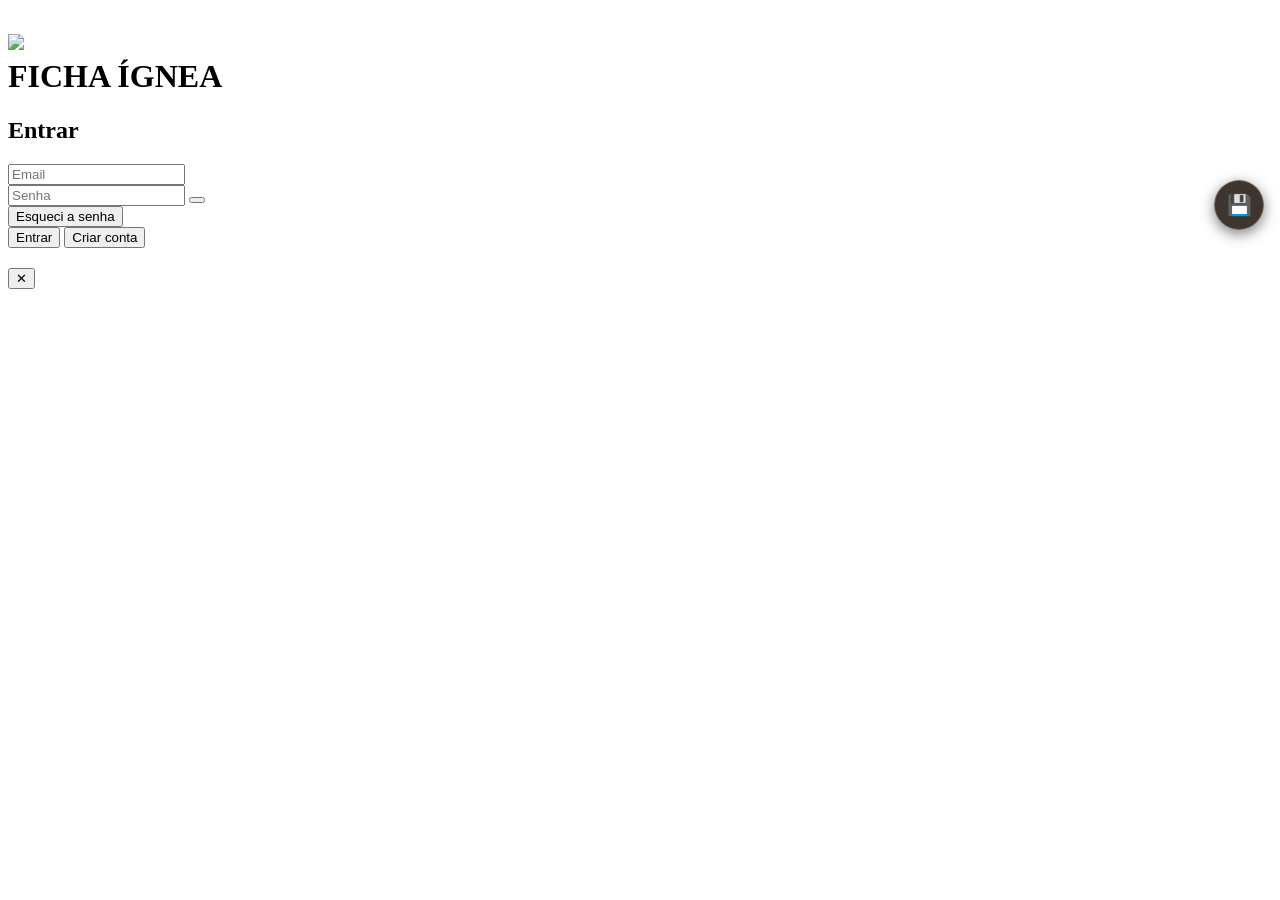
==== commit 69fe047c: "Update index.html" ====
--- a/index.html
+++ b/index.html
@@ -14,10 +14,17 @@
 
 
     <title>Ficha Ígnea</title>
-    <link rel="stylesheet" href="css/web-jornada.css?v=20261104zb" />
-    <link rel="stylesheet" href="css/web-grimorio.css?v=20261104zb" />
-    <link rel="stylesheet" href="css/web-novidades.css?v=20261104zb" />
-    <link rel="stylesheet" href="css/web-jogador.css?v=20261104zb" />
+    <link rel="stylesheet" href="css/web-jornada.css?v=20261111w" />
+    <link rel="stylesheet" href="css/web-grimorio.css?v=20261111w" />
+    <link rel="stylesheet" href="css/web-novidades.css?v=20261111w" />
+    <link rel="stylesheet" href="css/web-jogador.css?v=20261111w" />
+    <link rel="stylesheet" href="css/11-catalogo.css?v=20261111w" />
+    <link rel="stylesheet" href="css/12-regras.css?v=20261111w" />
+    <link rel="stylesheet" href="css/13-sobre.css?v=20261111sb4" />
+    <link rel="stylesheet" href="css/14-progressao.css?v=20261111w" />
+    <link rel="stylesheet" href="css/15-atributos.css?v=20261111w" />
+    <link rel="stylesheet" href="css/16-estilo.css?v=20261111w" />
+    <link rel="stylesheet" href="css/17-site-ponte.css?v=20261111w" />
    <link
    
   href="https://fonts.googleapis.com/css2?family=Cinzel:wght@600;700;800&family=Cinzel+Decorative:wght@700&family=MedievalSharp&display=swap"
@@ -926,6 +933,15 @@
         <div class="status-attr"><label>SAB</label><input id="bossSab" type="number" value="10" oninput="atualizarModsMaster('boss')"><span id="bossModSab">+0</span></div>
         <div class="status-attr"><label>CAR</label><input id="bossCar" type="number" value="10" oninput="atualizarModsMaster('boss')"><span id="bossModCar">+0</span></div>
       </div>
+      <div class="criar-campos-duplos">
+        <input id="bossVelocidade" placeholder="Velocidade (ex: 9m, voo 18m)">
+        <input id="bossSaves" placeholder="Testes de Resistência (ex: DES +5, CON +7)">
+      </div>
+      <div class="criar-campos-duplos">
+        <input id="bossSentidos" placeholder="Sentidos (ex: Visão no escuro 18m, Perc. passiva 14)">
+        <input id="bossIdiomas" placeholder="Idiomas (ex: Comum, Abissal)">
+      </div>
+
       <textarea id="bossLore" placeholder="Lore / história"></textarea>
       <textarea id="bossFases" placeholder="Fases (ex: Fase 1 — 100% HP...)"></textarea>
       <textarea id="bossMecanicas" placeholder="Mecânicas especiais"></textarea>
@@ -950,7 +966,9 @@
 
       <textarea id="bossFraquezas" placeholder="Fraquezas"></textarea>
       <textarea id="bossReacoes" placeholder="Reações lendárias"></textarea>
-      <textarea id="bossResistencias" placeholder="Resistências / Imunidades / Vulnerabilidades"></textarea>
+      <textarea id="bossResistencias" placeholder="Resistências a dano (ex: fogo, contundente não mágico)"></textarea>
+      <textarea id="bossImunidades" placeholder="Imunidades a dano / condição (ex: veneno, envenenado)"></textarea>
+      <textarea id="bossVulnerabilidades" placeholder="Vulnerabilidades (ex: radiante)"></textarea>
       <input id="bossPontoEncontro" placeholder="Ponto de encontro">
       <label class="master-upload" style="display:block; margin-bottom:8px;">📷 Imagem do boss<input id="bossImagemInput" type="file" accept="image/*" onchange="previewImagemBoss()"></label>
       <img id="previewBoss" class="preview-monstro" src="" style="display:none;">
@@ -1234,7 +1252,7 @@
             <div class="select-wrapper">
               <select id="racaSelect" onchange="aoMudarRaca()">
                 <option value="" selected>Selecionar raça</option>
-                <option value="custom">Raças personalizadas</option>
+                <option value="custom">✍️ Raças personalizadas</option>
               </select>
             </div>
 
@@ -2384,7 +2402,27 @@
       </div>
     </div>
 
-    <script src="script.js?v=20261104zb"></script>
+    <script src="script.js?v=20261111w"></script>
+    <script src="javascript/web-ponte.js?v=20261111w"></script>
+    <script src="javascript/catalogo-dados.js?v=20261111w"></script>
+    <script src="javascript/catalogo-magias.js?v=20261111w"></script>
+    <script src="javascript/catalogo-magicos.js?v=20261111w"></script>
+    <script src="javascript/catalogo-monstros.js?v=20261111w"></script>
+    <script src="javascript/catalogo.js?v=20261111w"></script>
+    <script src="javascript/regras-dados.js?v=20261111w"></script>
+    <script src="javascript/regras.js?v=20261111w"></script>
+    <script src="javascript/sobre.js?v=20261111sb4"></script>
+    <script src="javascript/classes-dados.js?v=20261111w"></script>
+    <script src="javascript/regras-mesa.js?v=20261111w"></script>
+    <script src="javascript/leitor-texto.js?v=20261111w"></script>
+    <script src="javascript/leitor-monstro.js?v=20261111w"></script>
+    <script src="javascript/leitor-poder.js?v=20261111w"></script>
+    <script src="javascript/leitor-item.js?v=20261111w"></script>
+    <script src="javascript/leitor-origem.js?v=20261111w"></script>
+    <script src="javascript/dominios.js?v=20261111w"></script>
+    <script src="javascript/progressao.js?v=20261111w"></script>
+    <script src="javascript/atributos.js?v=20261111w"></script>
+    <script src="javascript/devil-trigger.js?v=20261111w"></script>
     <script>
       if ("serviceWorker" in navigator) {
         navigator.serviceWorker
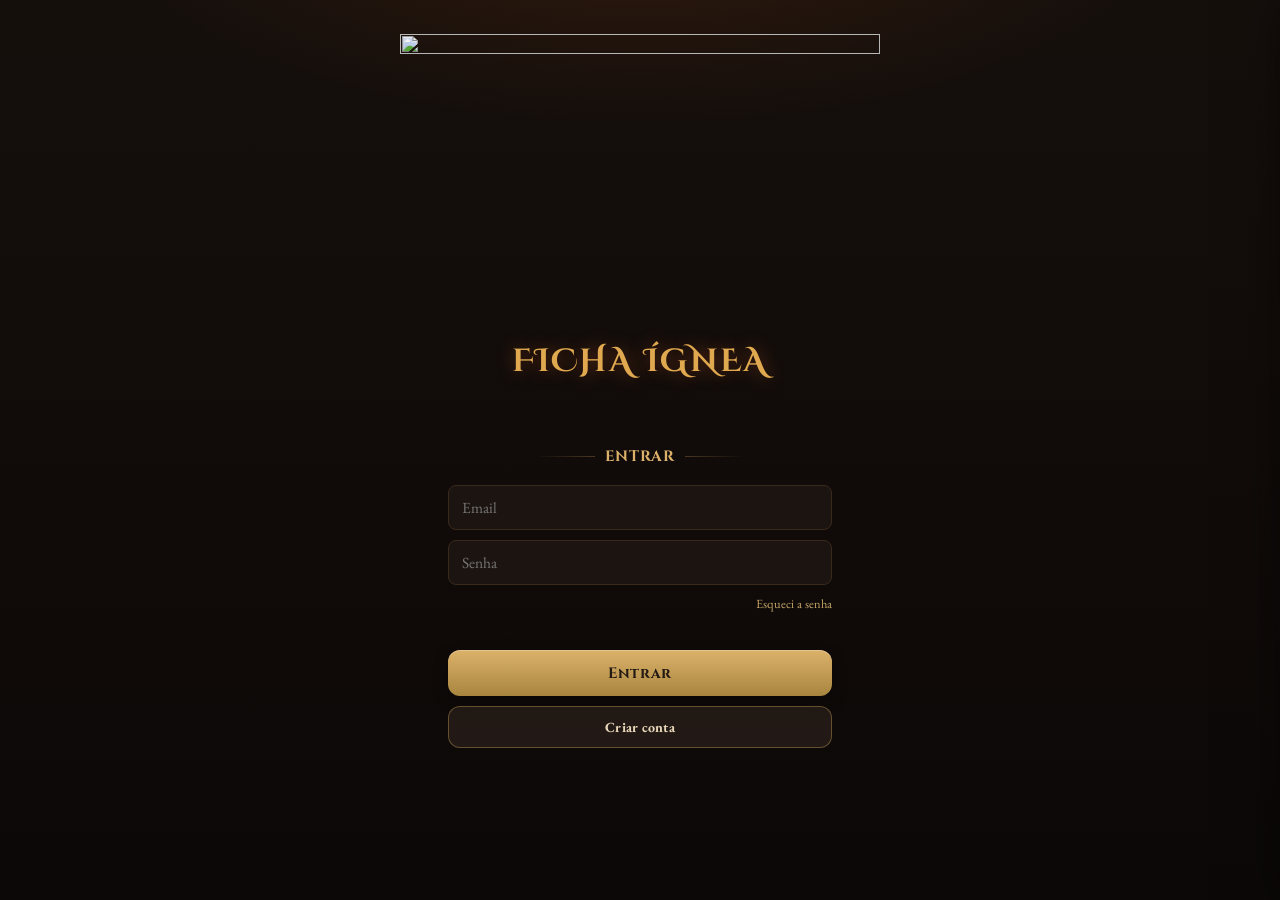
==== commit b46e5937: "Update index.html" ====
--- a/index.html
+++ b/index.html
@@ -20,7 +20,7 @@
     <link rel="stylesheet" href="css/web-jogador.css?v=20261111w" />
     <link rel="stylesheet" href="css/11-catalogo.css?v=20261111w" />
     <link rel="stylesheet" href="css/12-regras.css?v=20261111w" />
-    <link rel="stylesheet" href="css/13-sobre.css?v=20261111sb4" />
+    <link rel="stylesheet" href="css/13-sobre.css?v=20261111sb5" />
     <link rel="stylesheet" href="css/14-progressao.css?v=20261111w" />
     <link rel="stylesheet" href="css/15-atributos.css?v=20261111w" />
     <link rel="stylesheet" href="css/16-estilo.css?v=20261111w" />
@@ -2411,7 +2411,7 @@
     <script src="javascript/catalogo.js?v=20261111w"></script>
     <script src="javascript/regras-dados.js?v=20261111w"></script>
     <script src="javascript/regras.js?v=20261111w"></script>
-    <script src="javascript/sobre.js?v=20261111sb4"></script>
+    <script src="javascript/sobre.js?v=20261111sb6"></script>
     <script src="javascript/classes-dados.js?v=20261111w"></script>
     <script src="javascript/regras-mesa.js?v=20261111w"></script>
     <script src="javascript/leitor-texto.js?v=20261111w"></script>
--- a/css/web-jornada.css
+++ b/css/web-jornada.css
@@ -0,0 +1,5743 @@
+/* ═══════════════════════════════════════════════════════════════════
+   web-jornada.css — Ficha Ígnea (versão site)
+   CSS novo, do zero, para o módulo Jornada (jogador).
+   Visual copiado 1:1 do ficha-ignea-mockup-web.html (tema "dark fire").
+   Nenhum id/onclick do script.js foi alterado — só a estrutura visual.
+   ═══════════════════════════════════════════════════════════════════ */
+
+@import url('https://fonts.googleapis.com/css2?family=Cinzel:wght@500;600;700;800&family=Cinzel+Decorative:wght@700&family=EB+Garamond:ital,wght@0,400;0,600;1,400&display=swap');
+
+:root {
+  --j-bg1: #150f0c;
+  --j-bg2: #100b09;
+  --j-bg3: #0b0807;
+  --j-text: #f1e6d2;
+  --j-muted: #d8d0c3;
+  --j-card: #241a14;
+  --j-card2: #1b130e;
+  --j-line: #3a2a1c;
+  --j-line2: #4a3722;
+  --j-gold: #dcb26a;
+  --j-gold-light: #e0a94f;
+  --j-input-bg: #1c1410;
+  --font-display: 'Cinzel', serif;
+  --font-deco: 'Cinzel Decorative', serif;
+  --font-body: 'EB Garamond', Georgia, serif;
+}
+
+* { box-sizing: border-box; }
+
+html, body {
+  margin: 0;
+  padding: 0;
+  background: var(--j-bg3);
+  color: var(--j-text);
+  font-family: var(--font-body);
+  max-width: 100%;
+  overflow-x: hidden;
+}
+
+body {
+  background:
+    radial-gradient(ellipse 70% 40% at 50% -10%, rgba(180,80,20,.18), transparent 60%),
+    linear-gradient(180deg, var(--j-bg1) 0%, var(--j-bg2) 60%, var(--j-bg3) 100%);
+  min-height: 100vh;
+}
+
+/* ================= CABEÇALHO ================= */
+.header-rpg {
+  display: flex;
+  flex-direction: column;
+  align-items: center;
+  text-align: center;
+  padding: 22px 20px 14px;
+  position: relative;
+  z-index: 1;
+}
+
+.titulo-rpg {
+  position: relative;
+  display: flex;
+  flex-direction: column;
+  align-items: center;
+  margin: 0;
+}
+
+.titulo-rpg span {
+  position: absolute;
+  left: 50%;
+  bottom: 6%;
+  transform: translateX(-50%);
+  z-index: 1;
+  white-space: nowrap;
+  font-family: var(--font-deco);
+  color: var(--j-gold-light);
+  font-size: 26px;
+  letter-spacing: .06em;
+  text-shadow: 0 0 18px rgba(217,98,47,.45);
+}
+
+.espada-titulo {
+  width: 320px;
+  max-width: 78vw;
+  aspect-ratio: 1 / 0.8;
+  object-fit: cover;
+  object-position: top center;
+  opacity: .95;
+  display: block;
+}
+
+
+
+@media (min-width: 660px) {
+  .espada-titulo { width: 420px; max-width: 55vw; }
+  .titulo-rpg span { font-size: 32px; }
+
+  body:has(#ficha[style*="display: block"]) .titulo-rpg {
+    margin-left: 100px;
+  }
+}
+@media (min-width: 1040px) {
+  .espada-titulo { width: 480px; }
+
+  body:has(#ficha[style*="display: block"]) .titulo-rpg {
+    margin-left: 110px;
+  }
+}
+
+/* ================= TEXTURA DE FUNDO (papéis caindo) ================= */
+.folhas-bg {
+  position: fixed;
+  inset: 0;
+  z-index: 0;
+  pointer-events: none;
+  overflow: hidden;
+}
+.folhas-bg::before,
+.folhas-bg::after {
+  content: "";
+  position: absolute;
+  inset: 0;
+  background-image: url("../img/folhas-bg.png");
+  background-repeat: repeat;
+  pointer-events: none;
+}
+.folhas-bg::before {
+  background-size: 520px auto;
+  opacity: 0.015;
+  animation: folhas1 65s linear infinite;
+}
+.folhas-bg::after {
+  background-size: 760px auto;
+  opacity: 0.010;
+  animation: folhas2 140s linear infinite;
+}
+@keyframes folhas1 {
+  from { background-position: 0 0; }
+  to { background-position: -520px 260px; }
+}
+@keyframes folhas2 {
+  from { background-position: 0 300px; }
+  to { background-position: -760px 620px; }
+}
+
+/* ================= TÍTULOS DE SEÇÃO ================= */
+.titulo-secao {
+  font-family: var(--font-display);
+  color: var(--j-gold);
+  letter-spacing: .05em;
+  text-align: center;
+  font-size: 15px;
+  text-transform: uppercase;
+  margin: 26px 0 14px;
+  position: relative;
+  display: flex;
+  align-items: center;
+  gap: 10px;
+  justify-content: center;
+}
+
+.titulo-secao::before,
+.titulo-secao::after {
+  content: "";
+  flex: 1;
+  max-width: 60px;
+  height: 1px;
+  background: linear-gradient(90deg, transparent, var(--j-line2));
+}
+
+.titulo-secao::after { background: linear-gradient(90deg, var(--j-line2), transparent); }
+
+.setinha { font-size: 11px; }
+
+/* ================= CARD / INPUT / BOTÃO (genéricos) ================= */
+.j-card {
+  background: linear-gradient(180deg, var(--j-card), var(--j-card2));
+  border: 1px solid var(--j-line);
+  border-radius: 10px;
+  padding: 16px;
+}
+
+input, textarea, select,
+.j-input {
+  width: 100%;
+  background: var(--j-input-bg);
+  border: 1px solid var(--j-line);
+  color: var(--j-text);
+  border-radius: 8px;
+  padding: 11px 13px;
+  font-family: var(--font-body);
+  font-size: 15.5px;
+  margin: 5px 0;
+}
+
+textarea { resize: vertical; min-height: 90px; }
+
+input[type="checkbox"] {
+  width: auto;
+  padding: 0;
+  margin: 0;
+  accent-color: var(--j-gold);
+}
+
+.toggle-cargas {
+  display: flex; align-items: center; justify-content: space-between;
+  margin: 10px 0;
+}
+.toggle-cargas-texto { color: var(--j-text); font-size: 14.5px; }
+.switch-cargas { position: relative; display: inline-block; width: 42px; height: 24px; flex-shrink: 0; }
+.switch-cargas input { position: absolute; opacity: 0; width: 100%; height: 100%; margin: 0; cursor: pointer; }
+.slider-cargas {
+  position: absolute; inset: 0; background: var(--j-input-bg);
+  border: 1px solid var(--j-line2); border-radius: 999px; transition: .2s;
+}
+.slider-cargas::before {
+  content: ""; position: absolute; width: 18px; height: 18px; left: 2px; top: 2px;
+  background: var(--j-muted); border-radius: 50%; transition: .2s;
+}
+.switch-cargas input:checked + .slider-cargas { background: var(--j-gold); border-color: var(--j-gold); }
+.switch-cargas input:checked + .slider-cargas::before { transform: translateX(18px); background: #241408; }
+
+button {
+  font-family: var(--font-display);
+  letter-spacing: .04em;
+  text-transform: uppercase;
+  font-size: 12.5px;
+  background: linear-gradient(180deg, #d9a84f, #b8842f);
+  color: #241408;
+  border: none;
+  border-radius: 8px;
+  padding: 11px 16px;
+  cursor: pointer;
+}
+
+button.ghost,
+.voltar,
+.botao-upload,
+.editor-btn-secundario,
+.btn-voltar-modos,
+.btn-acao-ficha {
+  background: var(--j-card);
+  color: var(--j-gold);
+  border: 1px solid var(--j-line2);
+}
+
+.acoes-ficha-fixas {
+  display: flex;
+  justify-content: center;
+  gap: 12px;
+  flex-wrap: wrap;
+  margin-top: 24px;
+}
+
+.btn-voltar-modos:hover,
+.btn-acao-ficha:hover {
+  background: var(--j-card2);
+  border-color: var(--j-gold);
+}
+
+.j-badge,
+.item-qtd-badge,
+.subtab-contador {
+  display: inline-flex;
+  align-items: center;
+  justify-content: center;
+  font-family: var(--font-display);
+  background: #2b2015;
+  border: 1px solid var(--j-line2);
+  color: var(--j-gold-light);
+  border-radius: 6px;
+  padding: 3px 9px;
+  font-size: 12px;
+}
+
+/* ================= LAYOUT: GRID / STACK / ROW ================= */
+.app-body { padding: 0 18px 40px; }
+
+.grid { display: grid; gap: 14px; grid-template-columns: 1fr; }
+.stack { display: flex; flex-direction: column; gap: 10px; }
+.row { display: flex; gap: 14px; align-items: center; flex-wrap: wrap; }
+.muted { color: var(--j-muted); font-size: 13px; }
+
+@media (min-width: 660px) {
+  .grid.md-2 { grid-template-columns: repeat(2, 1fr); }
+  .grid.md-3 { grid-template-columns: repeat(3, 1fr); }
+  .app-body { padding: 0 34px 50px; }
+}
+@media (min-width: 1040px) {
+  .grid.lg-2 { grid-template-columns: repeat(2, 1fr); }
+  .grid.lg-3 { grid-template-columns: repeat(3, 1fr); }
+  .grid.lg-4 { grid-template-columns: repeat(4, 1fr); }
+  .app-body { padding: 0 46px 60px; }
+}
+.span-2 { grid-column: span 2; }
+
+/* ================= NAVEGAÇÃO ================= */
+.tabs {
+  position: fixed;
+  bottom: 0; left: 0; width: 100%;
+  display: flex;
+  background: #100b08;
+  border-top: 1px solid #2e2113;
+  z-index: 9999;
+}
+
+.tab-btn {
+  flex: 1;
+  background: none;
+  border: none;
+  color: #9a8b6c;
+  padding: 13px 4px;
+  cursor: pointer;
+  display: flex;
+  flex-direction: column;
+  align-items: center;
+  gap: 4px;
+  font-size: 18px;
+}
+
+.tab-btn.active { color: var(--j-gold-light); }
+.tab-label { display: none; font-size: 10.5px; font-family: var(--font-body); }
+
+@media (min-width: 660px) {
+  .tabs {
+    top: 0; bottom: 0; width: 72px; height: 100%;
+    flex-direction: column; justify-content: flex-start;
+    padding-top: 28px; gap: 6px; border-top: none;
+    border-right: 1px solid #2e2113;
+  }
+  .tab-btn { flex: none; height: 56px; }
+}
+@media (min-width: 1040px) {
+  .tabs { width: 220px; }
+  .tab-btn {
+    flex-direction: row; justify-content: flex-start;
+    align-items: center; gap: 14px; padding-left: 26px;
+  }
+  .tab-label { display: inline; font-size: 13px; }
+}
+
+/* ================= CONTAINER GERAL ================= */
+.container { max-width: 500px; margin: 0 auto; padding: 10px; }
+
+#ficha.container { max-width: 900px; }
+#loginBox.container { max-width: 420px; }
+#tela-inicial.container { max-width: 960px; padding-bottom: 100px; }
+
+/*
+  Centraliza #ficha/#masterIgnea de verdade no espaço à direita do menu
+  lateral fixo, em vez de só "empurrar" com margin-left fixo (o que
+  deixava tudo grudado perto do menu em telas bem largas).
+  max() garante que nunca fica embaixo do menu, mas centraliza de
+  verdade sempre que há espaço sobrando pra isso.
+*/
+@media (min-width: 660px) {
+  #ficha.container {
+    margin-left: max(72px, calc((100% - 900px) / 2));
+    padding: 0 34px 50px;
+  }
+}
+@media (min-width: 1040px) {
+  #ficha.container {
+    margin-left: max(220px, calc((100% - 900px) / 2));
+  }
+}
+@media (min-width: 1400px) {
+  #ficha.container {
+    max-width: 1140px;
+    margin-left: max(220px, calc((100% - 1140px) / 2));
+  }
+  #tela-inicial.container { max-width: 1200px; }
+}
+@media (min-width: 1800px) {
+  #ficha.container {
+    max-width: 1600px;
+    margin-left: max(220px, calc((100% - 1600px) / 2));
+  }
+}
+
+/* ================= RETRATO / IMAGEM DO PERSONAGEM ================= */
+.personagem-imagem-box { width: 140px; margin: 0 auto; }
+#preview {
+  width: 100%;
+  aspect-ratio: 1 / 1;
+  object-fit: cover;
+  border-radius: 10px;
+  border: 2px solid var(--j-line2);
+  background: var(--j-card);
+  display: block;
+}
+.personagem-upload { display: flex; flex-direction: column; align-items: center; gap: 6px; margin-top: 8px; }
+.personagem-upload .botao-upload { width: auto; }
+
+@media (min-width: 660px) {
+  .personagem-imagem-box { width: 220px; }
+}
+
+.personagem-topo { display: flex; gap: 16px; align-items: flex-start; margin-bottom: 16px; }
+.personagem-campos { display: flex; flex-direction: column; gap: 8px; flex: 1; }
+
+@media (min-width: 660px) {
+  .personagem-topo { display: grid; grid-template-columns: 1fr 220px; gap: 24px; width: 100%; }
+  .personagem-campos { display: grid; grid-template-columns: 1fr 1fr; gap: 12px; }
+  .linha-nivel-antecedente { grid-column: 1 / -1; display: flex; gap: 12px; }
+  .linha-nivel-antecedente input { flex: 1; }
+}
+@media (min-width: 1400px) {
+  .personagem-campos { grid-template-columns: repeat(3, 1fr); }
+}
+
+/* ================= CARDS DE LISTA (Aliados/Itens/Armas/etc) ================= */
+.lista-sempre-visivel,
+.lista-lore-sempre-visivel {
+  list-style: none;
+  padding: 0;
+  margin: 12px 0 0;
+  display: flex;
+  flex-direction: column;
+  gap: 10px;
+}
+
+.item-card, .arma-card, .armadura-card, .poder-card {
+  background: linear-gradient(180deg, var(--j-card), var(--j-card2));
+  border: 1px solid var(--j-line);
+  border-radius: 10px;
+  padding: 14px;
+  display: flex;
+  gap: 10px;
+  align-items: flex-start;
+}
+
+.item-info, .arma-info, .armadura-info, .poder-info { flex: 1; min-width: 0; }
+.item-nome,
+.arma-nome,
+.armadura-nome,
+.poder-nome {
+  font-family: var(--font-display);
+  color: var(--j-gold);
+}
+.item-preview,
+.arma-desc-preview,
+.armadura-desc-preview,
+.poder-preview {
+  color: var(--j-text);
+  font-size: 14px;
+  line-height: 1.5;
+  margin: 6px 0 0;
+  white-space: pre-line;
+}
+
+.arma-cargas-box { margin-top: 10px; padding-top: 10px; border-top: 1px solid var(--j-line); }
+.arma-cargas-label { display: block; font-family: var(--font-display); color: var(--j-gold); font-size: 12px; margin-bottom: 6px; }
+.arma-cargas-checks { display: flex; gap: 6px; flex-wrap: wrap; }
+.arma-carga-check {
+  width: 18px; height: 18px; border-radius: 50%;
+  border: 2px solid var(--j-gold); cursor: pointer;
+}
+.arma-carga-check.ativo { background: var(--j-gold); }
+
+/* ================= POPUP DE DETALHES (ver arma/poder/item) ================= */
+.popup-bloco > div { padding: 8px 0; }
+.popup-label {
+  display: block; font-family: var(--font-display); color: var(--j-gold);
+  font-size: 12.5px; text-transform: uppercase; letter-spacing: .03em;
+  margin-bottom: 6px;
+}
+.popup-tags { display: flex; gap: 8px; flex-wrap: wrap; }
+
+.item-acoes { display: flex; flex-direction: column; gap: 6px; align-items: flex-end; }
+.item-acoes button,
+.btn-editar, .btn-deletar, .item-remover, .arma-remover,
+.arma-remover, .armadura-card .item-acoes button {
+  width: 30px; height: 30px;
+  padding: 0;
+  font-size: 13px;
+  display: flex; align-items: center; justify-content: center;
+  flex-shrink: 0;
+}
+.btn-deletar, .item-remover, .arma-remover { background: #7c1f1f; color: #f4ecd6; }
+
+.drag-handle {
+  width: 20px; align-self: center; position: relative;
+  border: none; background: transparent; cursor: grab; touch-action: none;
+}
+.drag-handle::before {
+  content: ""; position: absolute; top: 50%; left: 50%;
+  width: 3.5px; height: 3.5px; border-radius: 50%;
+  background: rgba(220,178,106,.4); transform: translate(-50%,-50%);
+  box-shadow: -6px -8px 0 0 rgba(220,178,106,.4), 6px -8px 0 0 rgba(220,178,106,.4),
+    -6px 0 0 0 rgba(220,178,106,.4), 6px 0 0 0 rgba(220,178,106,.4),
+    -6px 8px 0 0 rgba(220,178,106,.4), 6px 8px 0 0 rgba(220,178,106,.4);
+}
+.item-card.arrastando, .arma-card.arrastando, .armadura-card.arrastando, .poder-card.arrastando { opacity: .35; }
+.card-fantasma { box-shadow: 0 12px 28px rgba(0,0,0,.55); transform: scale(1.02); cursor: grabbing; }
+
+@media (min-width: 660px) {
+  .lista-sempre-visivel, .lista-lore-sempre-visivel {
+    display: grid;
+    grid-template-columns: repeat(auto-fit, minmax(260px, 1fr));
+    gap: 14px;
+  }
+}
+
+/* ================= SEÇÕES RECOLHÍVEIS ================= */
+.aba {
+  padding-bottom: 220px;
+  min-height: 60vh;
+  opacity: 0;
+  transform: translateY(8px);
+  transition: opacity 0.25s ease, transform 0.25s ease;
+}
+.aba.show { opacity: 1; transform: translateY(0); }
+.aba.hiding { opacity: 0; transform: translateY(-8px); }
+
+.secao-toggle { margin-bottom: 6px; display: flex; flex-direction: column; }
+
+/* Listas vazias mostram uma mensagem discreta em vez de sumir,
+   assim a página não "sobe" de repente quando não tem item */
+.lista-sempre-visivel:empty::after,
+.lista-lore-sempre-visivel:empty::after {
+  content: "Nenhum item registrado ainda.";
+  display: block;
+  color: var(--j-muted);
+  font-style: italic;
+  padding: 24px 0;
+  text-align: center;
+}
+#listaPoderesComuns:empty::after { content: "Nenhum poder registrado ainda."; }
+#listaTalentos:empty::after { content: "Nenhum talento registrado ainda."; }
+#listaPassivas:empty::after { content: "Nenhuma passiva registrada ainda."; }
+[id^="listaMagiasCirculo"]:empty::after { content: "Nenhuma magia registrada neste círculo."; }
+.titulo-toggle { cursor: pointer; }
+.conteudo-toggle { display: none; }
+.conteudo-toggle.aberto { display: flex; flex-direction: column; flex: 1; }
+
+/* ================= ATRIBUTOS ================= */
+.atributos-compactos { display: flex; flex-direction: column; gap: 8px; }
+.attr-compacto {
+  background: var(--j-card); border: 1px solid var(--j-line); border-radius: 10px;
+  padding: 12px; display: grid;
+  grid-template-columns: repeat(3, 1fr);
+  align-items: center; gap: 6px;
+}
+.attr-sigla { font-family: var(--font-display); color: var(--j-gold); }
+.save-check { width: 14px; height: 14px; border: 1px solid var(--j-line2); border-radius: 50%; justify-self: center; cursor: pointer; }
+.save-check.ativo { background: var(--j-gold); border-color: var(--j-gold); }
+.attr-compacto input { width: 100%; margin: 0; text-align: center; padding: 6px; }
+.attr-final, .attr-mod, .save-badge {
+  background: rgba(0,0,0,.3); border-radius: 8px; text-align: center; padding: 6px;
+}
+.attr-final { font-size: 18px; font-weight: 700; }
+.attr-mod { color: var(--j-gold-light); font-weight: 700; }
+.save-badge { font-size: 12px; color: var(--j-muted); }
+
+.header-pericias { display: flex; justify-content: space-between; align-items: center; }
+
+.inspiracao-box, .prof-box { display: flex; align-items: center; gap: 8px; }
+.inspiracao-box label, .prof-box label { font-family: var(--font-display); color: var(--j-gold); white-space: nowrap; }
+.inspiracao-box input, .prof-box input { width: 60px; text-align: center; margin: 0; }
+
+.pericia {
+  display: flex; justify-content: space-between; align-items: center;
+  padding: 9px 4px; border-bottom: 1px solid var(--j-line);
+}
+.pericia label { display: flex; align-items: center; gap: 8px; cursor: pointer; }
+.pericia .check {
+  width: 14px; height: 14px; border-radius: 50%; border: 1px solid var(--j-line2); flex-shrink: 0;
+}
+.pericia .check.ativo { background: var(--j-gold); border-color: var(--j-gold); }
+.pericia .check.expertise {
+  background: transparent; border-color: var(--j-gold-light);
+  display: flex; align-items: center; justify-content: center;
+  font-size: 11px; line-height: 1; color: var(--j-gold-light);
+}
+.pericia .check.expertise::after { content: "★"; }
+.pericia span { color: var(--j-gold-light); font-weight: 700; }
+
+@media (min-width: 660px) {
+  .atributos-layout-novo {
+    display: grid;
+    grid-template-columns: 1fr 1.4fr;
+    column-gap: 20px;
+    align-items: start;
+  }
+  .atributos-e-prof { display: flex; flex-direction: column; gap: 6px; }
+  .atributos-compactos { display: grid; grid-template-columns: repeat(2, 1fr); }
+  .pericias-scroll { max-height: none; }
+  .proficiencias-secao { margin-top: 0; }
+.proficiencias-secao .titulo-secao { margin-top: 0; }
+}
+
+/* ================= COMBATE: HP / STATUS ================= */
+.hp-box { background: var(--j-card); border: 1px solid var(--j-line); border-radius: 10px; padding: 14px; margin-bottom: 14px; }
+.hp-bar {
+  background: #3a1414; border-radius: 8px; height: 42px; position: relative;
+  overflow: hidden; display: flex; align-items: center; justify-content: center;
+}
+.hp-bar .hp-fill, #hp-fill, #temp-fill { position: absolute; left: 0; top: 0; bottom: 0; background: linear-gradient(90deg,#7c1414,#a51e1e); }
+
+.hp-overlay {
+  position: relative; z-index: 1;
+  display: flex; align-items: center; justify-content: space-between;
+  width: 100%; padding: 0 10px;
+}
+.hp-overlay button {
+  width: 26px; height: 26px; padding: 0; font-size: 16px;
+  display: flex; align-items: center; justify-content: center;
+  background: transparent; border: 1px solid rgba(255,255,255,.4); color: #fff;
+  border-radius: 50%;
+}
+.hp-overlay span { font-family: var(--font-display); color: #fff; font-size: 15px; min-width: 34px; text-align: center; }
+
+.hp-temp-box { margin-top: 8px; }
+.hp-bar.temp { height: 32px; background: #241d1a; }
+.hp-bar.temp #temp-fill { background: linear-gradient(90deg,#3a6a7a,#4a8a9a); }
+.hp-total { text-align: right; margin-top: 6px; color: var(--j-muted); font-size: 13px; }
+.campo { display: flex; flex-direction: column; align-items: center; text-align: center; }
+.campo label { display: block; font-family: var(--font-display); color: var(--j-gold); font-size: 12px; margin-bottom: 4px; }
+
+.linha-status { display: flex; gap: 8px; }
+.linha-status .campo { flex: 1; }
+.linha-status input { width: 100%; text-align: center; }
+
+.dominio-box, .exaustao-box, .morte-box, .resistencias-box { background: var(--j-card); border: 1px solid var(--j-line); border-radius: 10px; padding: 14px; flex: 1; box-sizing: border-box; }
+.resistencias-box { display: flex; flex-direction: column; }
+.resistencias-box textarea { flex: 1; }
+.dominio-topo { display: flex; justify-content: space-between; align-items: center; margin-bottom: 8px; }
+
+.btn-editar-slots {
+  width: 30px; height: 30px; padding: 0; font-size: 14px;
+  display: flex; align-items: center; justify-content: center;
+  background: var(--j-card); color: var(--j-gold); border: 1px solid var(--j-line2);
+  flex-shrink: 0;
+}
+
+.gasto-circulo-box { margin-bottom: 24px; text-align: center; }
+.topo-slots-circulo {
+  position: relative;
+  display: flex; align-items: center; justify-content: center;
+  margin-bottom: 10px;
+}
+.topo-slots-circulo span { font-family: var(--font-display); color: var(--j-gold); }
+.topo-slots-circulo .btn-editar-slots { position: absolute; right: 0; }
+.slots-circulo { display: flex; gap: 8px; flex-wrap: wrap; justify-content: center; }
+.slot-bolinha {
+  width: 22px; height: 22px; border-radius: 50%;
+  border: 2px solid var(--j-gold); cursor: pointer;
+}
+.slot-bolinha.usado { background: var(--j-gold); }
+.dominio-checks, .exaustao-checks, .morte-checks { display: flex; gap: 8px; flex-wrap: wrap; }
+.dominio-check, .exaustao-check {
+  width: 26px; height: 26px; border: 2px solid var(--j-gold); border-radius: 50%;
+  display: flex; align-items: center; justify-content: center; cursor: pointer; font-size: 12px;
+}
+.dominio-check.ativo, .exaustao-check.ativo { background: var(--j-gold); color: #241408; }
+.morte-check { width: 18px; height: 18px; border-radius: 50%; border: 2px solid var(--j-gold); cursor: pointer; }
+.morte-check.falha { border-color: #a51e1e; }
+.morte-linha { display: flex; align-items: center; gap: 10px; margin-bottom: 6px; }
+
+/* ================= PODERES ================= */
+.dt-box { background: var(--j-card); border: 1px solid var(--j-line); border-radius: 10px; padding: 14px; margin-bottom: 14px; }
+.subtitulo-secao { font-family: var(--font-display); color: var(--j-gold); text-align: center; margin: 0 0 12px; font-size: 15px; }
+.dt-linha { display: flex; gap: 8px; }
+.dt-linha .campo { flex: 1; }
+.dt-linha input { text-align: center; }
+.dt-resultado-box { display: flex; justify-content: space-between; align-items: center; margin-top: 10px; }
+
+.subtabs-poderes { display: flex; gap: 6px; margin: 14px 0 18px; }
+.subtab-poder {
+  flex: 1; background: var(--j-card); color: var(--j-muted); border: 1px solid var(--j-line);
+  border-radius: 10px; padding: 10px 6px; font-size: 12px; display: flex; flex-direction: column; gap: 2px;
+}
+.subtab-poder.active { background: var(--j-gold); color: #241408; border-color: var(--j-gold); }
+.subtabs-circulos { display: flex; gap: 6px; flex-wrap: wrap; justify-content: center; margin-bottom: 14px; }
+.subtab-circulo { width: 38px; height: 38px; border-radius: 8px; background: var(--j-card); border: 1px solid var(--j-line); color: var(--j-muted); }
+.subtab-circulo.active { background: var(--j-gold); color: #241408; }
+
+/* ================= INVENTÁRIO: form add ================= */
+.inv-add { display: flex; flex-direction: column; gap: 8px; }
+.add-linha { display: flex; justify-content: flex-end; margin-top: 8px; }
+.inv-add-btn {
+  width: 44px; height: 44px; border-radius: 50%; font-size: 20px;
+  display: flex; align-items: center; justify-content: center; padding: 0;
+}
+.arma-add, .armadura-add, .poder-add {
+  display: flex; flex-direction: column; align-items: stretch; gap: 8px;
+}
+.btn-diario {
+  display: block;
+  width: fit-content;
+  margin: 0 auto 16px;
+  background: var(--j-card);
+  color: var(--j-gold);
+  border: 1px solid var(--j-line2);
+}
+.arma-acoes-final {
+  display: flex; justify-content: flex-end;
+}
+
+/* ================= OVERLAYS (fechado por padrão) ================= */
+/* Editor de imagem, visualizador de mapa e caixa de texto do mapa só
+   aparecem quando o script.js remove a classe "fechado" deles. */
+.editor-inline.fechado,
+.mapa-viewer.fechado,
+.mapa-input-texto.fechado {
+  display: none !important;
+}
+
+.editor-inline {
+  position: fixed; inset: 0; z-index: 9999;
+  background: rgba(0,0,0,.92);
+  display: flex; align-items: center; justify-content: center;
+}
+.editor-container { width: min(90vw, 460px); display: flex; flex-direction: column; align-items: center; gap: 16px; }
+.editor-viewport { position: relative; overflow: hidden; border-radius: 10px; }
+.editor-acoes { display: flex; gap: 10px; }
+
+.mapa-viewer {
+  position: fixed; inset: 0; z-index: 10000;
+  background: #0a0806;
+  display: flex; flex-direction: column; overflow: hidden;
+}
+#mapaCanvas { flex: 1; width: 100%; touch-action: none; display: block; }
+.mapa-viewer-topo { display: flex; align-items: center; justify-content: space-between; padding: 10px 14px; background: rgba(0,0,0,.6); }
+.mapa-viewer-toolbar { display: flex; flex-direction: column; gap: 8px; padding: 8px 10px; background: rgba(20,14,10,.95); }
+.mapa-toolbar-cores, .mapa-toolbar-ferramentas { display: flex; gap: 6px; flex-wrap: wrap; }
+.mapa-tool { width: 36px; height: 36px; padding: 0; background: var(--j-card); border: 1px solid var(--j-line2); color: var(--j-text); font-size: 16px; }
+.mapa-tool.ativa { background: var(--j-gold); color: #241408; }
+
+/* input de arquivo cru nunca deve aparecer — o label estilizado já cobre o clique */
+input[type="file"] { display: none; }
+
+/* ================= PREVIEW/CARD DE MAPA (Inventário) ================= */
+.mapa-preview-thumb, .mapa-card-thumb {
+  width: 100%; max-height: 160px; object-fit: cover;
+  border-radius: 12px; border: 1px solid var(--j-line2); margin-top: 4px;
+}
+.mapa-card {
+  display: flex; gap: 12px; align-items: center;
+  background: var(--j-card); border: 1px solid var(--j-line); border-radius: 10px; padding: 10px;
+}
+.mapa-card-thumb, .mapa-card-thumb-placeholder { width: 60px; height: 60px; border-radius: 8px; flex-shrink: 0; object-fit: cover; }
+.mapa-card-thumb-placeholder { background: var(--j-card2); display: flex; align-items: center; justify-content: center; font-size: 22px; }
+.mapa-card-info { flex: 1; min-width: 0; }
+.mapa-card-nome { font-family: var(--font-display); }
+.mapa-card-desc { color: var(--j-muted); font-size: 12px; margin: 2px 0 0; }
+
+
+/* ================= LOGIN ================= */
+.login-box { text-align: center; margin-top: 0; }
+.login-erro { min-height: 18px; margin: 6px 0 10px; color: #e05a5a; font-size: 13px; font-weight: 600; }
+.login-botoes { display: flex; flex-direction: column; align-items: stretch; gap: 10px; margin-top: 14px; }
+.btn-login-secundario { background: var(--j-card); color: var(--j-gold); border: 1px solid var(--j-line2); }
+.btn-login-recuperar { background: transparent; color: #e08a8a; border: 1px solid #6a2a2a; }
+
+/* ================= SELEÇÃO DE PERSONAGEM ================= */
+.grid-personagens { display: grid; grid-template-columns: 1fr 1fr; gap: 14px; margin-top: 18px; }
+.card {
+  position: relative;
+  background-color: var(--j-card2);
+  border: 1px solid var(--j-line);
+  border-radius: 12px;
+  height: 130px;
+  display: flex; align-items: flex-end;
+  cursor: pointer;
+  overflow: hidden;
+}
+.card::after {
+  content: ""; position: absolute; inset: 0;
+  background: linear-gradient(to top, rgba(0,0,0,.75), transparent 60%);
+}
+.card-info { position: relative; z-index: 1; padding: 10px 12px; }
+.card-nome { display: block; font-family: var(--font-display); color: var(--j-text); }
+.card-classe { display: block; color: var(--j-muted); font-size: 12px; }
+.card-acoes { position: absolute; top: 8px; right: 8px; z-index: 2; display: flex; gap: 6px; }
+.card-acoes button, .btn-duplicar, .btn-deletar {
+  width: 26px; height: 26px; border-radius: 50%; padding: 0; font-size: 13px;
+}
+.btn-duplicar { background: var(--j-card); color: var(--j-gold); }
+.card.add {
+  align-items: center; justify-content: center;
+  font-size: 34px; color: var(--j-muted); border-style: dashed;
+}
+
+@media (min-width: 660px) {
+  .grid-personagens { grid-template-columns: repeat(4, 1fr); }
+  .card { height: 160px; }
+}
+
+
+
+/* ================= POPUP GENÉRICO (Editar Aliado/Item/Arma/etc) ================= */
+.popup {
+  display: none;
+  position: fixed;
+  inset: 0;
+  z-index: 10500;
+  background: rgba(0,0,0,.75);
+  align-items: center;
+  justify-content: center;
+  padding: 20px;
+}
+
+.popup-content {
+  position: relative;
+  width: min(92vw, 480px);
+  max-height: 85vh;
+  overflow-y: auto;
+  background: linear-gradient(180deg, var(--j-card), var(--j-card2));
+  border: 1px solid var(--j-line2);
+  border-radius: 12px;
+  padding: 24px 20px 20px;
+}
+
+.popup-content h3 {
+  font-family: var(--font-display);
+  color: var(--j-gold);
+  margin: 0 24px 16px 0;
+  text-align: left;
+}
+
+.fechar {
+  position: absolute;
+  top: 10px; left: 14px;
+  font-size: 22px;
+  color: var(--j-muted);
+  cursor: pointer;
+  line-height: 1;
+}
+.popup-content { padding-top: 40px; }
+
+.popup-form { display: flex; flex-direction: column; gap: 4px; }
+.popup-label { font-family: var(--font-display); color: var(--j-gold); font-size: 12.5px; margin-top: 8px; }
+.popup-salvar-btn { margin-top: 14px; width: 100%; }
+
+/* botão "Editar" da tela de visualização (não é o Salvar do formulário) —
+   aparece como link de texto simples, sem fundo, igual no app */
+#popup-editar {
+  background: none;
+  border: none;
+  color: var(--j-gold-light);
+  font-family: var(--font-body);
+  text-transform: none;
+  letter-spacing: normal;
+  font-size: 15px;
+  padding: 0;
+  margin-top: 16px;
+  width: auto;
+  cursor: pointer;
+}
+
+.tag-dano, .popup-tag {
+  background: var(--j-input-bg); border: 1px solid var(--j-line2);
+  border-radius: 999px; padding: 5px 14px; font-size: 14px;
+  display: inline-block;
+}
+.popup-descricao {
+  background: rgba(255,255,255,.04);
+  border: 1px solid var(--j-line);
+  border-radius: 10px;
+  padding: 14px;
+  margin-top: 4px;
+  color: var(--j-text); font-size: 14.5px; line-height: 1.5;
+}
+
+.popup-imagem-item {
+  width: 100%;
+  max-height: 220px;
+  object-fit: cover;
+  border-radius: 10px;
+  border: 1px solid var(--j-line2);
+}
+
+#itemImagemPreview, #editItemImagemPreview,
+#armaImagemPreview, #editArmaImagemPreview,
+#armaduraImagemPreview, #editArmaduraImagemPreview {
+  max-width: 140px;
+  max-height: 140px;
+  object-fit: cover;
+  border-radius: 10px;
+  border: 1px solid var(--j-line2);
+  margin: 6px auto 0;
+  display: block;
+}
+
+.link-remover-imagem {
+  display: block;
+  width: fit-content;
+  margin: 6px auto 0;
+  color: #c96a6a;
+  font-size: 12.5px;
+  cursor: pointer;
+  text-decoration: underline;
+}
+
+/* ================= SCROLLBAR DISCRETA (todo o site) ================= */
+* {
+  scrollbar-width: thin;
+  scrollbar-color: var(--j-line2) transparent;
+}
+*::-webkit-scrollbar {
+  width: 8px;
+  height: 8px;
+}
+*::-webkit-scrollbar-track {
+  background: transparent;
+}
+*::-webkit-scrollbar-thumb {
+  background: var(--j-line2);
+  border-radius: 999px;
+}
+*::-webkit-scrollbar-thumb:hover {
+  background: var(--j-gold);
+}
+*::-webkit-scrollbar-button {
+  display: none;
+  width: 0;
+  height: 0;
+}
+*::-webkit-scrollbar-corner {
+  background: transparent;
+}
+
+.itens-recebidos-align { width: 140px; flex-shrink: 0; display: flex; justify-content: center; }
+@media (min-width: 660px) {
+  .itens-recebidos-align { width: 220px; }
+}
+
+.tab-voltar {
+  border-bottom: 1px solid rgba(255,255,255,0.12);
+  margin-bottom: 6px;
+  opacity: .8;
+}
+
+#tela-inicial .btn-voltar-modos {
+  position: fixed;
+  top: 18px;
+  left: 18px;
+  z-index: 20;
+  background: transparent;
+  border: none;
+  color: #f0c674;
+  text-shadow: 0 0 8px rgba(240, 198, 116, 0.25);
+  padding: 6px 4px;
+}
+#tela-inicial .btn-voltar-modos:hover {
+  color: #ffd98a;
+}
+
+.item-preview,
+.arma-desc-preview {
+  white-space: normal;
+  line-height: 1.5;
+  max-height: 100px;
+  overflow: hidden;
+}
+
+.popup-descricao-grande {
+  white-space: normal;
+  line-height: 1.6;
+  max-height: 420px;
+  overflow-y: auto;
+}
+
+.sintonia-preview {
+  margin-top: 6px;
+  color: var(--j-gold);
+  font-size: 12px;
+  font-weight: 600;
+}
+
+.aliados-filtros {
+  display: flex;
+  justify-content: center;
+  align-items: center;
+  gap: 8px;
+  flex-wrap: wrap;
+  width: 100%;
+  margin: 10px 0 12px;
+}
+
+.aliado-filtro {
+  padding: 7px 11px;
+  border-radius: 8px;
+  border: 1px solid rgba(200, 169, 107, 0.2);
+  background: #211814;
+  color: #f1e6cf;
+  font-family: inherit;
+  font-size: 12px;
+  font-weight: 600;
+  cursor: pointer;
+  transition: 0.2s ease;
+}
+
+.aliado-filtro:hover {
+  border-color: #b89654;
+}
+
+.aliado-filtro.ativo {
+  background: #c4a95b;
+  color: #1b1411;
+  border-color: #c4a95b;
+}
+
+.lista-sempre-visivel {
+  margin-top: 12px;
+  min-height: 120px;
+  box-sizing: border-box;
+}
+
+.botao-upload {
+  display: inline-flex;
+  align-items: center;
+  justify-content: center;
+  width: fit-content;
+  padding: 8px 13px;
+  border-radius: 8px;
+  cursor: pointer;
+}
+
+.link-remover-imagem {
+  display: none;
+  cursor: pointer;
+  margin-top: 5px;
+}
+
+.aliado-tipo {
+  margin: 4px 0;
+  font-size: 12px;
+  color: #d4b06a;
+}
+
+.aliado-local {
+  margin: 4px 0 6px;
+  font-size: 12px;
+  color: #d4b06a;
+  line-height: 1.3;
+}
+
+#listaAliados .item-preview {
+  margin: 0;
+  font-size: 13px;
+  color: #cdb791;
+  line-height: 1.4;
+  white-space: normal;
+  overflow-wrap: break-word;
+  word-break: break-word;
+}
+
+.drag-handle {
+  width: 22px;
+  min-width: 22px;
+  height: 40px;
+  align-self: center;
+  position: relative;
+  border: none;
+  background: transparent;
+  padding: 0;
+  cursor: grab;
+  user-select: none;
+  -webkit-user-select: none;
+  touch-action: none;
+}
+
+.drag-handle::before {
+  content: "";
+  position: absolute;
+  top: 50%;
+  left: 50%;
+  width: 3.5px;
+  height: 3.5px;
+  border-radius: 50%;
+  background: rgba(216, 180, 106, 0.4);
+  transform: translate(-50%, -50%);
+  box-shadow: -6px -8px 0 0 rgba(216, 180, 106, 0.4), 6px -8px 0 0 rgba(216, 180, 106, 0.4), -6px 0 0 0 rgba(216, 180, 106, 0.4), 6px 0 0 0 rgba(216, 180, 106, 0.4), -6px 8px 0 0 rgba(216, 180, 106, 0.4), 6px 8px 0 0 rgba(216, 180, 106, 0.4);
+  transition: filter 0.2s;
+}
+
+.drag-handle:hover::before {
+  filter: brightness(1.6);
+}
+
+.drag-handle:active {
+  cursor: grabbing;
+}
+
+.item-card.arrastando {
+  opacity: 0.35;
+}
+
+.aliado-detalhes {
+  width: 100%;
+}
+
+.aliado-detalhes-imagem {
+  width: 100%;
+  display: flex;
+  justify-content: center;
+  margin-bottom: 16px;
+}
+
+.aliado-detalhes-imagem img {
+  display: block;
+  width: 100%;
+  max-height: 280px;
+  object-fit: contain;
+  border-radius: 10px;
+  background: #211814;
+  border: 1px solid rgba(200, 169, 107, 0.15);
+}
+
+.aliado-detalhes-tipo {
+  color: #cdb791;
+  font-size: 12px;
+  margin-bottom: 8px;
+}
+
+.aliado-detalhes-nome {
+  margin: 0;
+  color: #f3d9a2;
+}
+
+.aliado-detalhes-local {
+  display: inline-block;
+  margin-top: 12px;
+  padding: 7px 10px;
+  border-radius: 8px;
+  background: #211814;
+  color: #d4b06a;
+  font-size: 12px;
+}
+
+.aliado-detalhes-corpo {
+  margin-top: 16px;
+  padding-top: 12px;
+  border-top: 1px solid rgba(200, 169, 107, 0.15);
+}
+
+.aliado-detalhes-corpo h3 {
+  margin: 0 0 10px;
+  color: #c8a662;
+  font-size: 16px;
+}
+
+.aliado-detalhes-corpo p {
+  margin: 0 !important;
+  padding: 10px 14px !important;
+  border-radius: 10px;
+  background: #211814;
+  border: 1px solid rgba(200, 169, 107, 0.08);
+  color: #f1e8d8;
+  font-size: 15px;
+  line-height: 1.55;
+  white-space: pre-wrap;
+  overflow-wrap: break-word;
+  text-align: left !important;
+}
+
+
+/* ═══════════════════════════════════════════════════════════════════
+   INTEGRAÇÃO COM O APP — mochilas, diário, atributos, poderes e magias,
+   popups, bolsa de dinheiro, dados e veículos
+   ═══════════════════════════════════════════════════════════════════ */
+
+/* os botões do site são em CAIXA ALTA dourada; os componentes novos
+   (chips, ícones, filtros) usam texto normal e fundo próprio */
+:is(#ficha, #popup, .rolagem-sheet) :is(
+  .pw-mini, .pw-conjurar, .pm-filtro, .pm-icone-btn, .pm-chip-toggle, .pm-switch button,
+  .descanso-barra button, .circ-anel, .esp-num, .esp-gema, .card-ico, .recipiente-chip,
+  .recipiente-remover, .mochila-toggle, .mochila-linha, .mochila-btn-tirar, .mochila-acoes button,
+  .guardar-opcao, .diario-aba, .pericias-filtro, .mods-add button, .mods-chip button, .mods-remover,
+  .pv-acoes button, .popup-acoes-item button, .bolsa-acoes button, .bolsa-aviso button, .moeda-opt,
+  .rs-acoes button, .rs-fechar, .bd-dado, .bd-limpar, .bandeja-rapidos button, .bandeja-abas button,
+  .veic-voltar, .veic-tirar, .veic-btn-sec, .veic-pv-linha button, .veic-tipo-opt, .pf-remover,
+  .cab-atk-btn, .colocar-linha, .pericia-valor
+) {
+  text-transform: none;
+  letter-spacing: normal;
+  font-family: inherit;
+}
+
+/* botões principais dos componentes novos mantêm a cara do site */
+:is(#ficha, #popup) :is(.btn-adicionar, .popup-salvar-btn, .bandeja-rolar, .pm-novo) {
+  font-family: var(--font-display);
+  letter-spacing: .04em;
+}
+
+/* ícone da aba Veículos */
+.tab-ic-carroca { width: 22px; height: 22px; display: block; color: currentColor; }
+
+@media (min-width: 1040px) {
+  .tab-btn .tab-ic-carroca { display: inline-block; }
+}
+
+/* =========================================================
+   INVENTÁRIO — MOCHILAS / RECIPIENTES
+   ========================================================= */
+
+.item-card.item-recipiente {
+  flex-wrap: wrap;
+  border-color: rgba(200, 169, 107, 0.28);
+}
+
+.mochila-icone {
+  font-size: 15px;
+  color: #c8a662;
+  vertical-align: -2px;
+  margin-right: 2px;
+}
+
+.mochila-contador {
+  background: rgba(200, 169, 107, 0.14);
+  color: var(--j-gold-light);
+  border: 1px solid rgba(200, 169, 107, 0.25);
+  font-weight: normal;
+}
+
+.mochila-toggle {
+  flex-basis: 100%;
+  display: flex;
+  align-items: center;
+  justify-content: center;
+  gap: 6px;
+  margin-top: 2px;
+  padding: 6px 10px;
+  background: transparent;
+  border: none;
+  border-top: 1px solid rgba(200, 169, 107, 0.12);
+  color: var(--j-gold);
+  font-size: 12px;
+  cursor: pointer;
+}
+
+.mochila-toggle:hover {
+  color: var(--j-gold-light);
+}
+
+.mochila-conteudo {
+  flex-basis: 100%;
+  list-style: none;
+  margin: 4px 0 0;
+  padding: 0 0 0 12px;
+  border-left: 1px solid rgba(200, 169, 107, 0.25);
+}
+
+.mochila-conteudo .item-card.item-guardado {
+  background: rgba(20, 14, 10, 0.45);
+  padding: 9px 10px;
+  margin-bottom: 6px;
+  box-shadow: none;
+}
+
+.mochila-conteudo .item-card.item-guardado:hover {
+  transform: none;
+}
+
+.mochila-vazia {
+  margin: 6px 0;
+  font-size: 12px;
+  color: #a8937d;
+  font-style: italic;
+}
+
+.btn-mochila-acao {
+  width: 36px;
+  height: 36px;
+  border-radius: 10px;
+  border: 1px solid rgba(200, 169, 107, 0.3);
+  background: transparent;
+  color: #c8a662;
+  font-size: 17px;
+  cursor: pointer;
+  display: inline-flex;
+  align-items: center;
+  justify-content: center;
+  padding: 0;
+}
+
+.btn-mochila-acao:hover {
+  background: rgba(200, 169, 107, 0.12);
+}
+
+#boxItemGuardarEm select,
+#editItemDentroDe {
+  width: 100%;
+  height: 40px;
+}
+
+/* popup "guardar em..." */
+.guardar-opcao {
+  display: flex;
+  align-items: center;
+  gap: 10px;
+  width: 100%;
+  padding: 11px 12px;
+  border-radius: 10px;
+  border: 1px solid rgba(200, 169, 107, 0.18);
+  background: #3a2e26;
+  color: #f1e6cf;
+  font-size: 14px;
+  text-align: left;
+  cursor: pointer;
+}
+
+.guardar-opcao i {
+  color: #c8a662;
+  font-size: 18px;
+}
+
+.guardar-opcao span {
+  flex: 1;
+}
+
+.guardar-opcao small {
+  color: #a8937d;
+  font-size: 11px;
+}
+
+.guardar-opcao:hover {
+  border-color: rgba(200, 169, 107, 0.45);
+}
+
+/* =========================================================
+   RECIPIENTES — CARD COMPACTO (estilo ficha de Ordem)
+   ========================================================= */
+
+.lista-recipientes {
+  list-style: none;
+  padding: 0;
+  margin: 0 0 18px;
+  display: flex;
+  flex-direction: column;
+  gap: 12px;
+}
+
+.recipiente-card {
+  padding: 18px 18px 16px;
+  border-radius: 16px;
+  background: linear-gradient(180deg, #221a15 0%, #1a1310 100%);
+  border: 1px solid rgba(200, 169, 107, 0.16);
+  box-shadow: 0 8px 18px rgba(0, 0, 0, 0.28);
+  cursor: pointer;
+  transition: border-color 0.2s ease;
+}
+
+.recipiente-card:hover {
+  border-color: rgba(200, 169, 107, 0.35);
+}
+
+.recipiente-topo {
+  display: flex;
+  align-items: center;
+  gap: 12px;
+  margin-bottom: 14px;
+}
+
+.recipiente-icone {
+  font-size: 26px;
+  color: #c8a662;
+}
+
+.recipiente-nome {
+  flex: 1;
+  min-width: 0;
+  font-family: "Cinzel", serif;
+  font-size: 20px;
+  color: #f3e7cf;
+  overflow-wrap: anywhere;
+}
+
+.recipiente-remover {
+  width: 30px;
+  height: 30px;
+  flex-shrink: 0;
+  display: inline-flex;
+  align-items: center;
+  justify-content: center;
+  padding: 0;
+  border: none;
+  border-radius: 8px;
+  background: #7f1d1d;
+  color: var(--j-text);
+  font-size: 14px;
+  cursor: pointer;
+}
+
+.recipiente-remover:hover {
+  background: #991b1b;
+}
+
+.recipiente-stats {
+  display: grid;
+  grid-template-columns: 1fr 1fr;
+  gap: 8px;
+  margin-bottom: 12px;
+}
+
+.recipiente-stats span {
+  display: flex;
+  align-items: center;
+  gap: 6px;
+  padding: 7px 10px;
+  border-radius: 8px;
+  background: rgba(255, 255, 255, 0.03);
+  border: 1px solid rgba(200, 169, 107, 0.12);
+  color: #cdb791;
+  font-size: 12px;
+}
+
+.recipiente-stats i {
+  color: var(--j-gold);
+  font-size: 15px;
+}
+
+.recipiente-chips {
+  display: flex;
+  flex-wrap: wrap;
+  gap: 6px;
+}
+
+.recipiente-chip {
+  padding: 5px 11px;
+  border-radius: 999px;
+  border: 1px solid rgba(200, 169, 107, 0.3);
+  background: rgba(200, 169, 107, 0.06);
+  color: #e8dcc4;
+  font-size: 12px;
+  cursor: pointer;
+}
+
+.recipiente-chip small {
+  color: var(--j-gold);
+}
+
+.recipiente-chip:hover {
+  border-color: rgba(200, 169, 107, 0.6);
+}
+
+.recipiente-vazio {
+  font-size: 12px;
+  color: #8a7a62;
+  font-style: italic;
+}
+
+/* botões do popup do item */
+.popup-acoes-item {
+  display: flex;
+  flex-wrap: wrap;
+  gap: 8px;
+  margin-top: 4px;
+}
+
+.popup-acoes-item:empty {
+  display: none;
+}
+
+.popup-acoes-item button {
+  flex: 1 1 auto;
+  display: inline-flex;
+  align-items: center;
+  justify-content: center;
+  gap: 6px;
+  padding: 9px 12px;
+  border-radius: 10px;
+  border: 1px solid rgba(200, 169, 107, 0.28);
+  background: transparent;
+  color: var(--j-gold-light);
+  font-size: 13px;
+  cursor: pointer;
+}
+
+.popup-acoes-item button:hover {
+  background: rgba(200, 169, 107, 0.1);
+}
+
+.popup-acoes-item button.perigo {
+  border-color: rgba(185, 28, 28, 0.45);
+  color: #e88a8a;
+}
+
+/* =========================================================
+   PAINEL DA MOCHILA
+   ========================================================= */
+
+.mochila-painel {
+  display: flex;
+  flex-direction: column;
+  gap: 14px;
+}
+
+.mochila-resumo {
+  display: flex;
+  align-items: center;
+  gap: 8px;
+  color: #cdb791;
+  font-size: 13px;
+}
+
+.mochila-resumo i {
+  color: #c8a662;
+  font-size: 17px;
+}
+
+.mochila-desc {
+  margin: 0;
+  color: #bfa98a;
+  font-size: 13px;
+  line-height: 1.45;
+  white-space: pre-line;
+}
+
+.mochila-acoes {
+  display: grid;
+  grid-template-columns: repeat(auto-fit, minmax(90px, 1fr));
+  gap: 8px;
+}
+
+.mochila-acoes button {
+  display: inline-flex;
+  align-items: center;
+  justify-content: center;
+  gap: 6px;
+  min-height: 44px;
+  padding: 8px 10px;
+  border-radius: 10px;
+  border: 1px solid rgba(200, 169, 107, 0.4);
+  background: rgba(200, 169, 107, 0.07);
+  color: var(--j-gold-light);
+  font-size: 13px;
+  line-height: 1.2;
+  cursor: pointer;
+}
+
+.mochila-acoes button:hover:not(:disabled) {
+  background: rgba(200, 169, 107, 0.14);
+}
+
+.mochila-acoes button.destaque {
+  background: var(--j-gold);
+  border-color: var(--j-gold);
+  color: #1b1411;
+  font-weight: bold;
+}
+
+.mochila-acoes button:disabled {
+  opacity: 0.4;
+  cursor: default;
+}
+
+.mochila-lista {
+  display: flex;
+  flex-direction: column;
+  gap: 8px;
+}
+
+.mochila-linha {
+  display: flex;
+  align-items: center;
+  gap: 10px;
+  padding: 11px 12px;
+  border-radius: 10px;
+  background: rgba(255, 255, 255, 0.03);
+  border: 1px solid rgba(200, 169, 107, 0.12);
+  cursor: pointer;
+  transition: border-color 0.15s ease, background 0.15s ease;
+}
+
+.mochila-linha:hover {
+  border-color: rgba(200, 169, 107, 0.3);
+}
+
+.mochila-linha.selecionada {
+  border-color: rgba(200, 169, 107, 0.55);
+  background: rgba(200, 169, 107, 0.08);
+}
+
+.mochila-linha-info {
+  flex: 1;
+  min-width: 0;
+  display: flex;
+  flex-direction: column;
+  gap: 3px;
+}
+
+.mochila-linha-info strong {
+  color: #f3e7cf;
+  font-size: 14px;
+  overflow-wrap: anywhere;
+}
+
+.mochila-linha-info small {
+  display: flex;
+  align-items: center;
+  gap: 4px;
+  color: #a8937d;
+  font-size: 11.5px;
+}
+
+.mochila-linha-info small i {
+  color: var(--j-gold);
+}
+
+.mochila-btn-tirar {
+  flex-shrink: 0;
+  padding: 6px 14px;
+  border-radius: 8px;
+  border: 1px solid rgba(200, 120, 70, 0.5);
+  background: transparent;
+  color: #e0a070;
+  font-size: 13px;
+  cursor: pointer;
+}
+
+.mochila-btn-tirar:hover {
+  background: rgba(200, 120, 70, 0.1);
+}
+
+.sel-check {
+  width: 20px;
+  height: 20px;
+  flex-shrink: 0;
+  display: inline-flex;
+  align-items: center;
+  justify-content: center;
+  border: 2px solid var(--j-gold);
+  border-radius: 6px;
+  color: transparent;
+  font-size: 13px;
+}
+
+.sel-check.ativo {
+  background: var(--j-gold);
+  color: #1b1411;
+}
+
+/* =========================================================
+   DIÁRIO — ABAS GERAL / SESSÕES
+   ========================================================= */
+
+.diario-abas {
+  display: flex;
+  flex-wrap: wrap;
+  gap: 8px;
+  margin-bottom: 10px;
+}
+
+.diario-aba {
+  padding: 7px 14px;
+  border-radius: 8px;
+  border: 1px solid rgba(200, 169, 107, 0.22);
+  background: transparent;
+  color: #cdb791;
+  font-size: 13px;
+  font-weight: bold;
+  cursor: pointer;
+  transition: background 0.15s ease, border-color 0.15s ease;
+}
+
+.diario-aba:hover {
+  border-color: rgba(200, 169, 107, 0.45);
+}
+
+.diario-aba.ativa {
+  background: rgba(200, 169, 107, 0.16);
+  border-color: rgba(200, 169, 107, 0.6);
+  color: #f3e7cf;
+}
+
+.diario-aba-nova {
+  border-style: dashed;
+  color: var(--j-gold);
+  font-weight: normal;
+}
+
+.diario-dica {
+  display: flex;
+  align-items: center;
+  justify-content: space-between;
+  gap: 8px;
+  min-height: 24px;
+  margin-bottom: 8px;
+  font-size: 12px;
+  color: #a8937d;
+}
+
+.diario-dica-acoes {
+  display: flex;
+  gap: 6px;
+  flex-shrink: 0;
+}
+
+.diario-dica-acoes button {
+  width: 28px;
+  height: 28px;
+  display: inline-flex;
+  align-items: center;
+  justify-content: center;
+  padding: 0;
+  border-radius: 7px;
+  border: 1px solid rgba(200, 169, 107, 0.22);
+  background: transparent;
+  color: #c8a662;
+  font-size: 14px;
+  cursor: pointer;
+}
+
+.diario-dica-acoes button:last-child {
+  color: #e08a8a;
+  border-color: rgba(185, 28, 28, 0.35);
+}
+
+/* =========================================================
+   ATRIBUTOS — CARDS EM LISTA (estilo ficha de Ordem)
+   cores da Ficha Ígnea: marrom + dourado
+   ========================================================= */
+
+#atributos .atributos-layout-novo {
+  display: block !important;
+}
+
+.titulo-atributos {
+  margin-top: 6px !important;
+}
+
+.atributos-lista {
+  display: flex;
+  flex-direction: column;
+  gap: 12px;
+  margin-bottom: 22px;
+}
+
+/* moldura com cantos chanfrados: a camada de fora é a borda dourada */
+.attr-card {
+  --chanfro: 12px;
+  padding: 1px;
+  background: linear-gradient(180deg, rgba(216, 181, 106, 0.75), rgba(150, 118, 62, 0.45));
+  clip-path: polygon(
+    var(--chanfro) 0, calc(100% - var(--chanfro)) 0, 100% var(--chanfro),
+    100% calc(100% - var(--chanfro)), calc(100% - var(--chanfro)) 100%,
+    var(--chanfro) 100%, 0 calc(100% - var(--chanfro)), 0 var(--chanfro)
+  );
+  filter: drop-shadow(0 6px 10px rgba(0, 0, 0, 0.35));
+}
+
+.attr-card-inner {
+  display: flex;
+  align-items: center;
+  gap: 14px;
+  padding: 12px 14px;
+  background: linear-gradient(180deg, var(--j-card) 0%, #221a15 100%);
+  clip-path: inherit;
+  /* segunda linha fina por dentro */
+  box-shadow:
+    inset 0 0 0 3px #2a201b,
+    inset 0 0 0 4px rgba(200, 169, 107, 0.22);
+}
+
+.attr-icone {
+  width: 54px;
+  height: 54px;
+  flex-shrink: 0;
+  border-radius: 50%;
+  display: flex;
+  align-items: center;
+  justify-content: center;
+  background: radial-gradient(circle, rgba(200, 169, 107, 0.12), rgba(20, 14, 10, 0.6) 70%);
+  border: 1px solid rgba(216, 181, 106, 0.55);
+  box-shadow: 0 0 0 3px rgba(20, 14, 10, 0.5), 0 0 0 4px rgba(200, 169, 107, 0.2);
+}
+
+.attr-icone i {
+  font-size: 26px;
+  color: var(--j-gold-light);
+}
+
+.attr-corpo {
+  flex: 1;
+  min-width: 0;
+  display: flex;
+  flex-direction: column;
+  gap: 2px;
+}
+
+.attr-nome {
+  font-family: "Cinzel", serif;
+  font-size: 13px;
+  letter-spacing: 1.5px;
+  text-transform: uppercase;
+  color: var(--j-gold-light);
+}
+
+.attr-valores {
+  display: flex;
+  align-items: baseline;
+  gap: 12px;
+}
+
+/* o valor base é o próprio número grande, editável */
+#atributos .attr-card input {
+  width: 2.3ch;
+  min-width: 2.3ch;
+  height: auto;
+  margin: 0;
+  padding: 0;
+  background: transparent !important;
+  border: none !important;
+  border-bottom: 1px dashed transparent !important;
+  border-radius: 0 !important;
+  box-shadow: none !important;
+  font-family: "Cinzel", serif;
+  font-size: 30px;
+  font-weight: 700;
+  line-height: 1.1;
+  color: var(--j-text);
+  text-align: left;
+  appearance: textfield;
+  -moz-appearance: textfield;
+  appearance: textfield;
+}
+
+#atributos .attr-card input:focus {
+  border-bottom-color: rgba(216, 181, 106, 0.6) !important;
+}
+
+#atributos .attr-card input::-webkit-inner-spin-button,
+#atributos .attr-card input::-webkit-outer-spin-button {
+  -webkit-appearance: none;
+  margin: 0;
+}
+
+#atributos .attr-card .attr-mod {
+  width: auto !important;
+  height: auto !important;
+  padding: 0 !important;
+  background: none !important;
+  border-radius: 0 !important;
+  font-family: "Cinzel", serif;
+  font-size: 19px !important;
+  font-weight: 700;
+  color: #cdb791;
+  text-shadow: none;
+}
+
+#atributos .attr-card .attr-final {
+  width: auto;
+  height: auto;
+  padding: 0;
+  background: none;
+  box-shadow: none;
+  font-size: 12px;
+  font-weight: normal;
+  color: #a8937d;
+  text-shadow: none;
+}
+
+/* caixinha da salvaguarda (toque para marcar proficiência) */
+#atributos .attr-card .save-check {
+  --chanfro-s: 7px;
+  width: 54px;
+  height: 50px;
+  margin: 0;
+  flex-shrink: 0;
+  display: flex;
+  flex-direction: column;
+  align-items: center;
+  justify-content: center;
+  gap: 1px;
+  border: none;
+  border-radius: 0;
+  background: rgba(20, 14, 10, 0.45);
+  outline: 1px solid rgba(200, 169, 107, 0.3);
+  outline-offset: -1px;
+  clip-path: polygon(
+    var(--chanfro-s) 0, calc(100% - var(--chanfro-s)) 0, 100% var(--chanfro-s),
+    100% calc(100% - var(--chanfro-s)), calc(100% - var(--chanfro-s)) 100%,
+    var(--chanfro-s) 100%, 0 calc(100% - var(--chanfro-s)), 0 var(--chanfro-s)
+  );
+  cursor: pointer;
+  transition: background 0.15s ease;
+}
+
+#atributos .attr-card .save-label {
+  font-size: 8.5px;
+  letter-spacing: 1px;
+  text-transform: uppercase;
+  color: #8f7c62;
+}
+
+#atributos .attr-card .save-badge {
+  position: static;
+  transform: none;
+  width: auto;
+  height: auto;
+  border-radius: 0;
+  background: none;
+  box-shadow: none;
+  font-family: "Cinzel", serif;
+  font-size: 15px;
+  font-weight: 700;
+  color: #cdb791;
+}
+
+#atributos .attr-card .save-check.ativo {
+  background: rgba(200, 169, 107, 0.18);
+  outline-color: rgba(216, 181, 106, 0.8);
+}
+
+#atributos .attr-card .save-check.ativo .save-label {
+  color: var(--j-gold);
+}
+
+#atributos .attr-card .save-check.ativo .save-badge {
+  color: var(--j-gold-light);
+}
+
+/* perícias ocupando a largura toda, embaixo */
+#atributos .pericias-scroll {
+  max-height: none !important;
+  overflow: visible !important;
+  width: 100%;
+}
+
+@media (max-width: 380px) {
+  .attr-card-inner { gap: 10px; padding: 10px 12px; }
+  .attr-icone { width: 46px; height: 46px; }
+  .attr-icone i { font-size: 22px; }
+  #atributos .attr-card input { font-size: 26px; }
+}
+
+/* =========================================================
+   ATRIBUTOS — VERSÃO MAIS COMPACTA E TRANSLÚCIDA
+   ========================================================= */
+
+.atributos-lista {
+  gap: 8px;
+  margin-bottom: 18px;
+}
+
+.attr-card {
+  --chanfro: 10px;
+  background: linear-gradient(180deg, rgba(216, 181, 106, 0.55), rgba(150, 118, 62, 0.3));
+  filter: drop-shadow(0 4px 8px rgba(0, 0, 0, 0.25));
+}
+
+.attr-card-inner {
+  gap: 11px;
+  padding: 8px 11px;
+  background: linear-gradient(180deg, rgba(49, 38, 33, 0.62) 0%, rgba(34, 26, 21, 0.72) 100%);
+  -webkit-backdrop-filter: blur(1.5px);
+  backdrop-filter: blur(1.5px);
+  box-shadow:
+    inset 0 0 0 3px rgba(30, 22, 18, 0.55),
+    inset 0 0 0 4px rgba(200, 169, 107, 0.18);
+}
+
+.attr-icone {
+  width: 42px;
+  height: 42px;
+  background: radial-gradient(circle, rgba(200, 169, 107, 0.1), rgba(20, 14, 10, 0.45) 70%);
+  box-shadow: 0 0 0 2px rgba(20, 14, 10, 0.4), 0 0 0 3px rgba(200, 169, 107, 0.18);
+}
+
+.attr-icone i {
+  font-size: 20px;
+}
+
+.attr-nome {
+  font-size: 11px;
+  letter-spacing: 1.3px;
+}
+
+.attr-valores {
+  gap: 10px;
+}
+
+#atributos .attr-card input {
+  font-size: 23px;
+}
+
+#atributos .attr-card .attr-mod {
+  font-size: 15px !important;
+}
+
+#atributos .attr-card .save-check {
+  --chanfro-s: 6px;
+  width: 46px;
+  height: 40px;
+  background: rgba(20, 14, 10, 0.3);
+}
+
+#atributos .attr-card .save-label {
+  font-size: 7.5px;
+}
+
+#atributos .attr-card .save-badge {
+  font-size: 13px;
+}
+
+/* perícias também um pouco menores e translúcidas */
+#atributos .pericias {
+  padding: 10px 12px;
+  background: linear-gradient(180deg, rgba(49, 38, 33, 0.68) 0%, rgba(38, 29, 24, 0.75) 100%);
+  -webkit-backdrop-filter: blur(1.5px);
+  backdrop-filter: blur(1.5px);
+}
+
+#atributos .header-pericias span {
+  font-size: 17px;
+}
+
+#atributos .pericia {
+  padding: 6px 4px;
+}
+
+#atributos .pericia label {
+  font-size: 13.5px;
+  gap: 8px;
+}
+
+#atributos .pericia span {
+  font-size: 18px;
+  width: 46px;
+}
+
+#atributos .check {
+  width: 16px;
+  height: 16px;
+}
+
+.pericia-attr {
+  font-size: 10px;
+  letter-spacing: 0.5px;
+  color: #8f7c62;
+}
+
+.pericias-filtros {
+  display: flex;
+  gap: 6px;
+  margin-bottom: 8px;
+}
+
+.pericias-filtro {
+  flex: 1;
+  padding: 6px 8px;
+  border-radius: 8px;
+  border: 1px solid rgba(200, 169, 107, 0.22);
+  background: transparent;
+  color: #cdb791;
+  font-size: 12px;
+  cursor: pointer;
+}
+
+.pericias-filtro.ativo {
+  background: rgba(200, 169, 107, 0.16);
+  border-color: rgba(200, 169, 107, 0.6);
+  color: #f3e7cf;
+}
+
+.pericias-separador {
+  height: 1px;
+  margin: 6px 4px;
+  background: linear-gradient(to right, transparent, rgba(200, 169, 107, 0.35), transparent);
+}
+
+.pericias-vazio {
+  margin: 10px 0;
+  text-align: center;
+  font-size: 12px;
+  color: #a8937d;
+  font-style: italic;
+}
+
+/* borda dourada só no contorno (o meio fica translúcido de verdade) */
+.attr-card {
+  position: relative;
+  padding: 0;
+  background: none;
+}
+
+.attr-card::before {
+  content: "";
+  position: absolute;
+  inset: 0;
+  z-index: 2;
+  pointer-events: none;
+  background: linear-gradient(180deg, rgba(216, 181, 106, 0.7), rgba(150, 118, 62, 0.45));
+  --b: 1px;
+  --d: calc(var(--chanfro) + 0.42px);
+  clip-path: polygon(
+    evenodd,
+    var(--chanfro) 0, calc(100% - var(--chanfro)) 0, 100% var(--chanfro),
+    100% calc(100% - var(--chanfro)), calc(100% - var(--chanfro)) 100%,
+    var(--chanfro) 100%, 0 calc(100% - var(--chanfro)), 0 var(--chanfro), var(--chanfro) 0,
+    var(--d) var(--b), var(--b) var(--d), var(--b) calc(100% - var(--d)),
+    var(--d) calc(100% - var(--b)), calc(100% - var(--d)) calc(100% - var(--b)),
+    calc(100% - var(--b)) calc(100% - var(--d)), calc(100% - var(--b)) var(--d),
+    calc(100% - var(--d)) var(--b), var(--d) var(--b)
+  );
+}
+
+.attr-card-inner {
+  background: linear-gradient(180deg, rgba(40, 30, 25, 0.55) 0%, rgba(28, 21, 17, 0.68) 100%);
+}
+
+/* =========================================================
+   MODIFICAÇÕES (armas, armaduras, itens)
+   ========================================================= */
+
+.mods-titulo {
+  display: block;
+  margin-top: 4px;
+  font-family: "Cinzel", serif;
+  font-size: 13px;
+  letter-spacing: 1px;
+  color: #c8a662;
+}
+
+.mods-editor {
+  display: flex;
+  flex-direction: column;
+  gap: 8px;
+}
+
+.mods-lista {
+  display: flex;
+  flex-direction: column;
+  gap: 6px;
+}
+
+.mods-linha {
+  display: flex;
+  align-items: center;
+  gap: 8px;
+  padding: 7px 8px 7px 12px;
+  border-radius: 10px;
+  background: rgba(255, 255, 255, 0.03);
+  border: 1px solid rgba(200, 169, 107, 0.18);
+}
+
+.mods-linha-texto {
+  flex: 1;
+  min-width: 0;
+  display: flex;
+  flex-wrap: wrap;
+  align-items: baseline;
+  gap: 4px 8px;
+  font-size: 13px;
+}
+
+.mods-linha-texto strong {
+  color: #f3e7cf;
+}
+
+.mods-linha-texto span {
+  color: var(--j-gold);
+}
+
+.mods-linha button {
+  width: 28px;
+  height: 28px;
+  flex-shrink: 0;
+  display: inline-flex;
+  align-items: center;
+  justify-content: center;
+  padding: 0;
+  border-radius: 7px;
+  border: 1px solid rgba(185, 28, 28, 0.35);
+  background: transparent;
+  color: #e08a8a;
+  font-size: 13px;
+  cursor: pointer;
+}
+
+.mods-vazio {
+  margin: 0;
+  font-size: 12px;
+  color: #8f7c62;
+  font-style: italic;
+}
+
+.mods-add {
+  display: grid;
+  grid-template-columns: 1.2fr 1fr 40px;
+  gap: 6px;
+}
+
+.mods-add input {
+  margin: 0 !important;
+  min-width: 0;
+  font-size: 13px;
+}
+
+.mods-add button {
+  height: 100%;
+  min-height: 36px;
+  display: inline-flex;
+  align-items: center;
+  justify-content: center;
+  padding: 0;
+  border-radius: 10px;
+  border: 1px solid rgba(200, 169, 107, 0.4);
+  background: rgba(200, 169, 107, 0.1);
+  color: var(--j-gold-light);
+  font-size: 17px;
+  cursor: pointer;
+}
+
+/* etiquetas no card */
+.mods-chips {
+  display: flex;
+  flex-wrap: wrap;
+  gap: 5px;
+  margin: 4px 0 6px;
+}
+
+.mods-chip {
+  padding: 2px 9px;
+  border-radius: 999px;
+  border: 1px solid rgba(200, 169, 107, 0.3);
+  background: rgba(200, 169, 107, 0.07);
+  color: #e8dcc4;
+  font-size: 11px;
+}
+
+.mods-chip b {
+  color: var(--j-gold);
+  font-weight: 600;
+}
+
+/* seção no popup de ver */
+.mods-ver {
+  display: flex;
+  flex-direction: column;
+  gap: 6px;
+}
+
+.mods-ver-linha {
+  display: flex;
+  flex-wrap: wrap;
+  align-items: baseline;
+  gap: 4px 10px;
+  padding: 9px 12px;
+  border-radius: 10px;
+  background: #4a4036;
+  border: 1px solid rgba(255, 255, 255, 0.04);
+  font-size: 14px;
+}
+
+.mods-ver-linha strong {
+  color: var(--j-text);
+}
+
+.mods-ver-linha span {
+  color: var(--j-gold-light);
+}
+
+/* =====================================================================
+   PODERES E MAGIAS (novo layout)
+   ===================================================================== */
+#poderes {
+  padding: 0 10px 120px !important;
+}
+
+#poderes .descanso-barra {
+  display: grid;
+  grid-template-columns: 1fr 1fr;
+  gap: 8px;
+  margin: 4px 0 12px;
+}
+
+#poderes .descanso-barra button {
+  display: flex;
+  align-items: center;
+  justify-content: center;
+  gap: 6px;
+  padding: 9px 8px;
+  border-radius: 10px;
+  border: 1px solid rgba(184, 150, 84, 0.28);
+  background: rgba(44, 34, 29, 0.72);
+  color: var(--j-gold-light);
+  font-size: 12.5px;
+  font-weight: 600;
+  cursor: pointer;
+}
+
+#poderes .descanso-barra button:active {
+  transform: scale(0.97);
+}
+
+/* switch Poderes / Magias */
+#poderes .pm-switch {
+  display: grid;
+  grid-template-columns: 1fr 1fr;
+  padding: 4px;
+  gap: 4px;
+  border-radius: 12px;
+  background: rgba(30, 23, 19, 0.75);
+  border: 1px solid rgba(184, 150, 84, 0.2);
+  margin-bottom: 12px;
+}
+
+#poderes .pm-switch button {
+  padding: 9px 6px;
+  border: none;
+  border-radius: 9px;
+  background: transparent;
+  color: #bfae96;
+  font-family: "Cinzel", serif;
+  font-size: 14px;
+  font-weight: 700;
+  cursor: pointer;
+  transition: background 0.2s, color 0.2s;
+}
+
+#poderes .pm-switch button span {
+  font-family: system-ui, sans-serif;
+  font-size: 11px;
+  opacity: 0.7;
+}
+
+#poderes .pm-switch button.ativo {
+  background: linear-gradient(180deg, var(--j-gold), #8d6f37);
+  color: var(--j-card);
+}
+
+/* toolbar */
+#poderes .pm-toolbar {
+  display: flex;
+  gap: 8px;
+  align-items: center;
+  margin-bottom: 10px;
+}
+
+#poderes .pm-busca {
+  flex: 1;
+  position: relative;
+  min-width: 0;
+}
+
+#poderes .pm-busca i {
+  position: absolute;
+  left: 10px;
+  top: 50%;
+  transform: translateY(-50%);
+  color: var(--j-gold);
+  font-size: 15px;
+  pointer-events: none;
+}
+
+#poderes .pm-busca input {
+  width: 100%;
+  box-sizing: border-box;
+  margin: 0;
+  padding: 9px 10px 9px 32px;
+  border-radius: 10px;
+  border: 1px solid rgba(184, 150, 84, 0.25);
+  background: rgba(30, 23, 19, 0.75);
+  color: var(--j-text);
+  font-size: 13px;
+}
+
+#poderes .pm-icone-btn {
+  flex: none;
+  width: 36px;
+  height: 36px;
+  display: inline-flex;
+  align-items: center;
+  justify-content: center;
+  border-radius: 10px;
+  border: 1px solid rgba(184, 150, 84, 0.25);
+  background: rgba(30, 23, 19, 0.75);
+  color: var(--j-gold);
+  font-size: 17px;
+  cursor: pointer;
+  padding: 0;
+}
+
+#poderes .pm-icone-btn.ativo {
+  background: rgba(184, 150, 84, 0.22);
+  border-color: var(--j-gold);
+}
+
+#poderes .pm-novo {
+  flex: none;
+  display: inline-flex;
+  align-items: center;
+  gap: 4px;
+  height: 36px;
+  padding: 0 12px;
+  border-radius: 10px;
+  border: none;
+  background: linear-gradient(180deg, var(--j-gold), #a8853f);
+  color: var(--j-card);
+  font-weight: 700;
+  font-size: 13px;
+  cursor: pointer;
+  margin-left: auto;
+}
+
+#poderes .pm-chip-toggle {
+  display: inline-flex;
+  align-items: center;
+  gap: 5px;
+  height: 36px;
+  padding: 0 12px;
+  border-radius: 99px;
+  border: 1px solid rgba(184, 150, 84, 0.3);
+  background: transparent;
+  color: #bfae96;
+  font-size: 12.5px;
+  cursor: pointer;
+}
+
+#poderes .pm-chip-toggle.ativo {
+  background: rgba(184, 150, 84, 0.2);
+  color: var(--j-gold-light);
+  border-color: var(--j-gold);
+}
+
+/* filtros de origem */
+#poderes .pm-filtros {
+  display: flex;
+  gap: 6px;
+  overflow-x: auto;
+  padding-bottom: 2px;
+  margin-bottom: 10px;
+  scrollbar-width: none;
+}
+
+#poderes .pm-filtros:empty {
+  display: none;
+}
+
+#poderes .pm-filtro {
+  flex: none;
+  padding: 5px 12px;
+  border-radius: 99px;
+  border: 1px solid rgba(184, 150, 84, 0.28);
+  background: rgba(30, 23, 19, 0.6);
+  color: #bfae96;
+  font-size: 12px;
+  cursor: pointer;
+}
+
+#poderes .pm-filtro.ativo {
+  background: var(--j-gold);
+  border-color: var(--j-gold);
+  color: var(--j-card);
+  font-weight: 700;
+}
+
+/* seções */
+#poderes .pm-secao {
+  margin-bottom: 14px;
+}
+
+#poderes .pm-secao-titulo {
+  display: flex;
+  align-items: center;
+  gap: 8px;
+  margin: 0 2px 7px;
+  font-family: "Cinzel", serif;
+  font-size: 13px;
+  font-weight: 700;
+  letter-spacing: 0.06em;
+  text-transform: uppercase;
+  color: var(--j-gold);
+}
+
+#poderes .pm-secao-titulo::after {
+  content: "";
+  flex: 1;
+  height: 1px;
+  background: linear-gradient(90deg, rgba(184, 150, 84, 0.4), transparent);
+}
+
+#poderes .pm-secao-titulo small {
+  font-family: system-ui, sans-serif;
+  font-size: 11px;
+  color: #8f7f68;
+  order: 3;
+}
+
+#poderes .pm-secao-fav .pm-secao-titulo i {
+  color: var(--j-gold-light);
+}
+
+#poderes .pm-vazio {
+  text-align: center;
+  color: #8f7f68;
+  font-size: 13px;
+  padding: 18px 10px;
+  margin: 0;
+}
+
+/* lista + card */
+:is(#poderes, .fantasma-poderes) .pm-lista {
+  list-style: none;
+  padding: 0;
+  margin: 0;
+  display: flex;
+  flex-direction: column;
+  gap: 7px;
+}
+
+:is(#poderes, .fantasma-poderes) .pw-card {
+  display: flex;
+  align-items: stretch;
+  gap: 4px;
+  padding: 9px 6px 9px 2px;
+  border-radius: 12px;
+  background: rgba(44, 34, 29, 0.82);
+  border: 1px solid rgba(184, 150, 84, 0.18);
+  box-shadow: 0 4px 12px rgba(0, 0, 0, 0.2);
+  transition: border-color 0.2s, opacity 0.2s;
+}
+
+:is(#poderes, .fantasma-poderes) .pw-card.arrastando {
+  opacity: 0.35;
+}
+
+:is(#poderes, .fantasma-poderes) .pw-card.nao-preparada {
+  opacity: 0.55;
+}
+
+:is(#poderes, .fantasma-poderes) .pw-card.concentrando {
+  border-color: rgba(229, 201, 143, 0.75);
+  box-shadow: 0 0 0 1px rgba(229, 201, 143, 0.25), 0 4px 14px rgba(0, 0, 0, 0.25);
+}
+
+:is(#poderes, .fantasma-poderes) .pw-corpo {
+  flex: 1;
+  min-width: 0;
+  cursor: pointer;
+  display: flex;
+  flex-direction: column;
+  gap: 6px;
+  padding-left: 4px;
+}
+
+:is(#poderes, .fantasma-poderes) .pw-topo {
+  display: flex;
+  align-items: center;
+  gap: 7px;
+  min-width: 0;
+}
+
+:is(#poderes, .fantasma-poderes) .pw-icone {
+  flex: none;
+  font-size: 15px;
+}
+
+:is(#poderes, .fantasma-poderes) .pw-nome {
+  color: var(--j-text);
+  font-size: 14.5px;
+  font-weight: 700;
+  white-space: nowrap;
+  overflow: hidden;
+  text-overflow: ellipsis;
+}
+
+:is(#poderes, .fantasma-poderes) .pw-tags,
+.popup .pw-tags {
+  display: flex;
+  flex-wrap: wrap;
+  gap: 5px;
+}
+
+.pw-tag {
+  display: inline-block;
+  padding: 2px 8px;
+  border-radius: 99px;
+  font-size: 10.5px;
+  font-weight: 700;
+  letter-spacing: 0.02em;
+  background: rgba(184, 150, 84, 0.16);
+  color: var(--j-gold-light);
+  border: 1px solid rgba(184, 150, 84, 0.28);
+}
+
+.pw-tag-suave {
+  background: transparent;
+  color: #bfae96;
+  border-color: rgba(191, 174, 150, 0.25);
+}
+
+.pw-tag-magia {
+  background: rgba(110, 86, 160, 0.22);
+  color: #d9ccf3;
+  border-color: rgba(160, 135, 210, 0.35);
+}
+
+.pw-tag-circulo {
+  background: var(--j-gold);
+  color: var(--j-card);
+  border-color: var(--j-gold);
+}
+
+:is(#poderes, .fantasma-poderes) .pw-rodape {
+  display: flex;
+  align-items: center;
+  justify-content: space-between;
+  gap: 8px;
+  flex-wrap: wrap;
+}
+
+:is(#poderes, .fantasma-poderes) .pw-pips {
+  display: flex;
+  flex-wrap: wrap;
+  gap: 5px;
+}
+
+:is(#poderes, .fantasma-poderes) .pw-pip {
+  width: 13px;
+  height: 13px;
+  transform: rotate(45deg);
+  border-radius: 2px;
+  border: 1.5px solid var(--j-gold);
+  background: radial-gradient(circle at 35% 35%, #fff1c8, var(--j-gold) 60%, #9b7836);
+  box-shadow: 0 0 6px rgba(216, 181, 106, 0.55);
+  cursor: pointer;
+  transition: all 0.2s;
+}
+
+:is(#poderes, .fantasma-poderes) .pw-pip.gasto {
+  background: transparent;
+  box-shadow: none;
+  border-color: rgba(184, 150, 84, 0.35);
+}
+
+.pw-conjurar {
+  display: inline-flex;
+  align-items: center;
+  gap: 5px;
+  padding: 5px 12px;
+  border-radius: 99px;
+  border: 1px solid rgba(216, 181, 106, 0.55);
+  background: linear-gradient(180deg, rgba(216, 181, 106, 0.25), rgba(184, 150, 84, 0.1));
+  color: var(--j-gold-light);
+  font-size: 12px;
+  font-weight: 700;
+  cursor: pointer;
+  margin-left: auto;
+}
+
+.pw-conjurar:active {
+  transform: scale(0.96);
+}
+
+.pw-conjurar-grande {
+  width: 100%;
+  justify-content: center;
+  padding: 11px;
+  font-size: 14px;
+  margin-top: 4px;
+}
+
+:is(#poderes, .fantasma-poderes) .pw-acoes {
+  display: flex;
+  flex-direction: row;
+  align-self: flex-start;
+  gap: 3px;
+  flex: none;
+}
+
+:is(#poderes, .fantasma-poderes) .pw-mini {
+  width: 28px;
+  height: 26px;
+  padding: 0;
+  display: inline-flex;
+  align-items: center;
+  justify-content: center;
+  border: none;
+  border-radius: 7px;
+  background: transparent;
+  color: #8f7f68;
+  font-size: 15px;
+  cursor: pointer;
+}
+
+:is(#poderes, .fantasma-poderes) .pw-mini:hover {
+  background: rgba(184, 150, 84, 0.12);
+  color: var(--j-gold-light);
+}
+
+:is(#poderes, .fantasma-poderes) .pw-mini.ativo {
+  color: var(--j-gold-light);
+}
+
+
+:is(#poderes, .fantasma-poderes) .pw-remover:hover {
+  color: #e07a6a;
+}
+
+/* modo compacto: só nome + tags curtas, ações em linha */
+:is(#poderes, .fantasma-poderes) .pm-lista.compacto {
+  gap: 4px;
+}
+
+:is(#poderes, .fantasma-poderes) .pm-lista.compacto .pw-card {
+  padding: 5px 6px 5px 2px;
+  align-items: center;
+}
+
+:is(#poderes, .fantasma-poderes) .pm-lista.compacto .pw-corpo {
+  flex-direction: row;
+  align-items: center;
+  gap: 8px;
+}
+
+:is(#poderes, .fantasma-poderes) .pm-lista.compacto .pw-topo {
+  flex: 1;
+  min-width: 0;
+}
+
+:is(#poderes, .fantasma-poderes) .pm-lista.compacto .pw-nome {
+  font-size: 13.5px;
+}
+
+:is(#poderes, .fantasma-poderes) .pm-lista.compacto .pw-tags {
+  display: none;
+}
+
+:is(#poderes, .fantasma-poderes) .pm-lista.compacto .pw-rodape {
+  flex-wrap: nowrap;
+}
+
+:is(#poderes, .fantasma-poderes) .pm-lista.compacto .pw-conjurar {
+  padding: 4px 8px;
+}
+
+:is(#poderes, .fantasma-poderes) .pm-lista.compacto .pw-conjurar span {
+  display: none;
+}
+
+:is(#poderes, .fantasma-poderes) .pm-lista.compacto .pw-acoes {
+  flex-direction: row;
+}
+
+:is(#poderes, .fantasma-poderes) .pm-lista.compacto .drag-handle {
+  height: 28px;
+}
+
+/* ---------- MAGIAS ---------- */
+#poderes .conjurador-cab {
+  display: flex;
+  align-items: center;
+  justify-content: center;
+  gap: 10px;
+  padding: 10px 12px;
+  margin-bottom: 10px;
+  border-radius: 12px;
+  background: radial-gradient(ellipse at center, rgba(184, 150, 84, 0.18), rgba(44, 34, 29, 0.85) 70%);
+  border: 1px solid rgba(184, 150, 84, 0.3);
+  font-family: "Cinzel", serif;
+  color: #bfae96;
+  font-size: 14px;
+  letter-spacing: 0.04em;
+  position: relative;
+}
+
+#poderes .conjurador-cab b {
+  color: var(--j-text);
+  font-size: 20px;
+  margin-left: 4px;
+}
+
+#poderes .conjurador-sep {
+  color: var(--j-gold);
+}
+
+#poderes .conjurador-cab .pm-icone-btn {
+  position: absolute;
+  right: 6px;
+  width: 30px;
+  height: 30px;
+  font-size: 15px;
+  background: transparent;
+  border-color: transparent;
+}
+
+#poderes #dtBoxMagia {
+  margin: 0 0 10px !important;
+}
+
+.concentracao-banner {
+  display: flex;
+  align-items: center;
+  gap: 8px;
+  padding: 8px 10px;
+  margin-bottom: 10px;
+  border-radius: 10px;
+  background: rgba(110, 86, 160, 0.18);
+  border: 1px solid rgba(160, 135, 210, 0.4);
+  color: #e4daf7;
+  font-size: 13px;
+}
+
+.concentracao-banner i {
+  font-size: 18px;
+  color: #c9b6f0;
+  animation: pmPulsar 2s ease-in-out infinite;
+}
+
+.concentracao-banner span {
+  flex: 1;
+  min-width: 0;
+}
+
+.concentracao-banner button {
+  padding: 5px 10px;
+  border-radius: 8px;
+  border: 1px solid rgba(201, 182, 240, 0.45);
+  background: transparent;
+  color: #e4daf7;
+  font-size: 12px;
+  cursor: pointer;
+}
+
+@keyframes pmPulsar {
+  0%, 100% { opacity: 0.6; }
+  50% { opacity: 1; }
+}
+
+/* espaços (gemas) */
+#poderes .grimorio-espacos {
+  padding: 10px 12px;
+  margin-bottom: 12px;
+  border-radius: 12px;
+  background: rgba(44, 34, 29, 0.82);
+  border: 1px solid rgba(184, 150, 84, 0.2);
+}
+
+#poderes .grimorio-espacos-topo {
+  display: flex;
+  align-items: center;
+  justify-content: space-between;
+  margin-bottom: 6px;
+  font-family: "Cinzel", serif;
+  font-size: 12.5px;
+  font-weight: 700;
+  text-transform: uppercase;
+  letter-spacing: 0.06em;
+  color: var(--j-gold);
+}
+
+#poderes .grimorio-espacos-topo .pm-icone-btn {
+  width: 30px;
+  height: 30px;
+  font-size: 15px;
+}
+
+#poderes .esp-linha {
+  display: flex;
+  align-items: center;
+  gap: 10px;
+  padding: 4px 4px;
+  border-radius: 8px;
+}
+
+#poderes .esp-linha.selecionado {
+  background: rgba(184, 150, 84, 0.1);
+}
+
+#poderes .esp-num {
+  width: 34px;
+  flex: none;
+  padding: 0;
+  border: none;
+  background: transparent;
+  font-family: "Cinzel", serif;
+  font-weight: 700;
+  font-size: 14px;
+  color: var(--j-gold-light);
+  text-align: left;
+  cursor: pointer;
+}
+
+#poderes .esp-gemas {
+  flex: 1;
+  display: flex;
+  flex-wrap: wrap;
+  gap: 8px;
+}
+
+#poderes .esp-gema {
+  width: 16px;
+  height: 16px;
+  padding: 0;
+  transform: rotate(45deg);
+  border-radius: 3px;
+  border: 1.5px solid var(--j-gold-light);
+  background: radial-gradient(circle at 30% 30%, #fff6da, #e0bd72 45%, #8f6c2e);
+  box-shadow: 0 0 8px rgba(229, 201, 143, 0.65), inset 0 0 3px rgba(255, 255, 255, 0.6);
+  cursor: pointer;
+  transition: all 0.25s ease;
+}
+
+#poderes .esp-gema.gasta {
+  background: rgba(30, 23, 19, 0.85);
+  border-color: rgba(184, 150, 84, 0.3);
+  box-shadow: none;
+}
+
+#poderes .esp-restam {
+  flex: none;
+  font-size: 11.5px;
+  color: #8f7f68;
+  min-width: 30px;
+  text-align: right;
+}
+
+/* seletor de círculos — anéis rúnicos */
+#poderes .seletor-circulos {
+  display: flex;
+  gap: 10px;
+  overflow-x: auto;
+  padding: 6px 4px 10px;
+  margin-bottom: 4px;
+  scrollbar-width: none;
+}
+
+#poderes .seletor-circulos::-webkit-scrollbar,
+#poderes .pm-filtros::-webkit-scrollbar {
+  display: none;
+}
+
+#poderes .circ-anel {
+  position: relative;
+  flex: none;
+  width: 48px;
+  height: 48px;
+  padding: 0;
+  border-radius: 50%;
+  border: 1.5px solid rgba(184, 150, 84, 0.45);
+  background: radial-gradient(circle, rgba(44, 34, 29, 0.95) 55%, rgba(30, 23, 19, 0.95));
+  color: #bfae96;
+  font-family: "Cinzel", serif;
+  font-weight: 700;
+  font-size: 15px;
+  cursor: pointer;
+  transition: all 0.25s;
+}
+
+/* anel interno tracejado = "runas" */
+#poderes .circ-anel::before {
+  content: "";
+  position: absolute;
+  inset: 4px;
+  border-radius: 50%;
+  border: 1px dashed rgba(184, 150, 84, 0.4);
+  transition: transform 0.6s ease;
+}
+
+#poderes .circ-anel.truques {
+  width: auto;
+  min-width: 70px;
+  border-radius: 24px;
+  font-size: 12px;
+  padding: 0 12px;
+}
+
+#poderes .circ-anel.truques::before {
+  border-radius: 20px;
+}
+
+#poderes .circ-anel small {
+  position: absolute;
+  top: -4px;
+  right: -4px;
+  min-width: 17px;
+  height: 17px;
+  padding: 0 4px;
+  box-sizing: border-box;
+  border-radius: 99px;
+  background: var(--j-card);
+  border: 1px solid var(--j-gold);
+  color: var(--j-gold-light);
+  font-family: system-ui, sans-serif;
+  font-size: 10px;
+  line-height: 15px;
+}
+
+#poderes .circ-anel.ativo {
+  border-color: var(--j-gold-light);
+  color: var(--j-card);
+  background: radial-gradient(circle, var(--j-gold-light) 0%, var(--j-gold) 70%, #8d6f37 100%);
+  box-shadow: 0 0 14px rgba(229, 201, 143, 0.45);
+}
+
+#poderes .circ-anel.ativo::before {
+  border-color: rgba(44, 34, 29, 0.55);
+  transform: rotate(90deg);
+}
+
+#poderes .circ-anel.ativo small {
+  background: var(--j-card);
+}
+
+/* ---------- popups de poder ---------- */
+.pf-form .pf-duplo {
+  display: grid;
+  grid-template-columns: 1fr 1fr;
+  gap: 8px;
+}
+
+.pf-form .pf-duplo > div {
+  min-width: 0;
+}
+
+.pf-form select {
+  width: 100%;
+  box-sizing: border-box;
+}
+
+.pf-mini {
+  display: block;
+  font-size: 11px;
+  color: #bfae96;
+  margin: 2px 0 3px;
+}
+
+.pf-componentes {
+  display: flex;
+  gap: 8px;
+  margin-bottom: 8px;
+}
+
+.pf-componentes label {
+  cursor: pointer;
+}
+
+.pf-componentes input {
+  display: none;
+}
+
+.pf-componentes span {
+  display: inline-flex;
+  align-items: center;
+  justify-content: center;
+  width: 38px;
+  height: 32px;
+  border-radius: 8px;
+  border: 1px solid rgba(184, 150, 84, 0.35);
+  color: #bfae96;
+  font-weight: 700;
+}
+
+.pf-componentes input:checked + span {
+  background: var(--j-gold);
+  color: var(--j-card);
+  border-color: var(--j-gold);
+}
+
+.pm-dica {
+  margin: 0 0 8px;
+  color: #bfae96;
+  font-size: 13px;
+}
+
+.esp-config {
+  display: grid;
+  grid-template-columns: 1fr 1fr;
+  gap: 6px 10px;
+  margin-bottom: 10px;
+}
+
+.esp-config-linha {
+  display: flex;
+  align-items: center;
+  justify-content: space-between;
+  gap: 6px;
+  font-size: 13px;
+  color: var(--j-gold-light);
+}
+
+.esp-config-linha input {
+  width: 58px !important;
+  margin: 0 !important;
+  text-align: center;
+}
+
+.pv-grade {
+  display: grid;
+  grid-template-columns: 1fr 1fr;
+  gap: 6px;
+  margin-bottom: 8px;
+}
+
+.pv-info {
+  padding: 6px 8px;
+  border-radius: 8px;
+  background: rgba(184, 150, 84, 0.08);
+  border: 1px solid rgba(184, 150, 84, 0.15);
+  min-width: 0;
+}
+
+.pv-info span {
+  display: block;
+  font-size: 10.5px;
+  color: #a8977e;
+  text-transform: uppercase;
+  letter-spacing: 0.04em;
+}
+
+.pv-info b {
+  display: block;
+  color: var(--j-text);
+  font-size: 13px;
+  overflow-wrap: anywhere;
+}
+
+.pf-remover {
+  width: 100%;
+  margin-top: 8px;
+  padding: 10px;
+  border-radius: 10px;
+  border: 1px solid rgba(224, 122, 106, 0.4);
+  background: transparent;
+  color: #e07a6a;
+  font-weight: 600;
+  cursor: pointer;
+}
+
+#poderes .pm-filtro small {
+  font-size: 10px;
+  opacity: 0.65;
+  margin-left: 2px;
+}
+
+#poderes .pm-filtro-sep {
+  flex: none;
+  width: 1px;
+  margin: 4px 2px;
+  background: rgba(184, 150, 84, 0.3);
+}
+
+/* =====================================================================
+   CARD DE PODER / MAGIA (v2)
+   ===================================================================== */
+:is(#poderes, .fantasma-poderes) .pw-card {
+  position: relative;
+  align-items: center;
+  gap: 10px;
+  padding: 10px 10px 10px 4px;
+  border-radius: 14px;
+  background:
+    radial-gradient(circle at 0% 0%, rgba(184, 150, 84, 0.1), transparent 55%),
+    linear-gradient(180deg, rgba(52, 41, 35, 0.9), rgba(38, 30, 25, 0.9));
+  border: 1px solid rgba(184, 150, 84, 0.2);
+  overflow: hidden;
+}
+
+:is(#poderes, .fantasma-poderes) .pw-card::before {
+  content: "";
+  position: absolute;
+  left: 0;
+  top: 12px;
+  bottom: 12px;
+  width: 3px;
+  border-radius: 0 3px 3px 0;
+  background: linear-gradient(180deg, var(--j-gold-light), #8d6f37);
+  opacity: 0.55;
+}
+
+:is(#poderes, .fantasma-poderes) .pw-card.pw-magia::before {
+  background: linear-gradient(180deg, #d9ccf3, #8a6fc2);
+}
+
+:is(#poderes, .fantasma-poderes) .pw-card .drag-handle {
+  height: 34px;
+  margin-right: -6px;
+}
+
+:is(#poderes, .fantasma-poderes) .pw-selo {
+  position: relative;
+  flex: none;
+  width: 42px;
+  height: 42px;
+  display: flex;
+  align-items: center;
+  justify-content: center;
+  border-radius: 50%;
+  background: radial-gradient(circle at 35% 30%, rgba(229, 201, 143, 0.22), rgba(30, 23, 19, 0.95) 70%);
+  border: 1.5px solid rgba(184, 150, 84, 0.55);
+  box-shadow: inset 0 0 0 3px rgba(30, 23, 19, 0.9), inset 0 0 0 4px rgba(184, 150, 84, 0.25);
+  font-size: 19px;
+  cursor: pointer;
+}
+
+:is(#poderes, .fantasma-poderes) .pw-magia .pw-selo {
+  border-color: rgba(201, 182, 240, 0.55);
+  box-shadow: inset 0 0 0 3px rgba(30, 23, 19, 0.9), inset 0 0 0 4px rgba(160, 135, 210, 0.3);
+}
+
+:is(#poderes, .fantasma-poderes) .pw-selo small {
+  position: absolute;
+  bottom: -5px;
+  left: 50%;
+  transform: translateX(-50%);
+  min-width: 18px;
+  padding: 0 4px;
+  box-sizing: border-box;
+  border-radius: 99px;
+  background: var(--j-gold);
+  color: var(--j-card);
+  font-family: "Cinzel", serif;
+  font-size: 9.5px;
+  font-weight: 700;
+  line-height: 14px;
+  text-align: center;
+}
+
+:is(#poderes, .fantasma-poderes) .pw-corpo {
+  gap: 6px;
+  padding-left: 0;
+  justify-content: center;
+}
+
+:is(#poderes, .fantasma-poderes) .pw-nome {
+  font-size: 15px;
+  letter-spacing: 0.01em;
+}
+
+:is(#poderes, .fantasma-poderes) .pw-card .tag-dano {
+  padding: 2px 8px;
+  font-size: 10.5px;
+  border-radius: 99px;
+}
+
+:is(#poderes, .fantasma-poderes) .pw-lado {
+  flex: none;
+  align-self: stretch;
+  display: flex;
+  flex-direction: column;
+  align-items: flex-end;
+  justify-content: space-between;
+  gap: 6px;
+}
+
+:is(#poderes, .fantasma-poderes) .pw-acoes {
+  flex-direction: row;
+  align-self: flex-end;
+}
+
+:is(#poderes, .fantasma-poderes) .pw-conjurar {
+  margin-left: 0;
+  padding: 6px 12px;
+}
+
+:is(#poderes, .fantasma-poderes) .pm-lista.compacto .pw-selo {
+  width: 32px;
+  height: 32px;
+  font-size: 15px;
+}
+
+:is(#poderes, .fantasma-poderes) .pm-lista.compacto .pw-lado {
+  flex-direction: row;
+  align-items: center;
+  align-self: center;
+}
+
+:is(#poderes, .fantasma-poderes) .pm-lista.compacto .pw-card::before {
+  top: 8px;
+  bottom: 8px;
+}
+
+/* =====================================================================
+   POPUPS DE "VER" (item, arma, armadura, poder, mapa, aliado)
+   ===================================================================== */
+.pv {
+  display: flex;
+  flex-direction: column;
+  gap: 14px;
+}
+
+.pv-imagem {
+  width: 100%;
+  max-height: 230px;
+  object-fit: cover;
+  border-radius: 14px;
+  border: 1px solid rgba(184, 150, 84, 0.25);
+  display: block;
+}
+
+.pv .pv-grade {
+  margin-bottom: 0;
+  grid-template-columns: repeat(auto-fit, minmax(120px, 1fr));
+}
+
+.pv .pv-info {
+  padding: 9px 11px;
+  border-radius: 11px;
+  background: rgba(20, 15, 12, 0.35);
+  border: 1px solid rgba(184, 150, 84, 0.16);
+}
+
+.pv .pv-info b {
+  margin-top: 2px;
+  font-size: 14px;
+}
+
+.pv .pv-info.destaque {
+  background: linear-gradient(180deg, rgba(184, 150, 84, 0.2), rgba(184, 150, 84, 0.07));
+  border-color: rgba(216, 181, 106, 0.4);
+}
+
+.pv .pv-info.destaque b {
+  color: var(--j-gold-light);
+  font-size: 17px;
+}
+
+.pv-secao {
+  display: flex;
+  flex-direction: column;
+  gap: 7px;
+}
+
+.pv-rotulo {
+  display: flex;
+  align-items: center;
+  gap: 6px;
+  font-family: "Cinzel", serif;
+  font-size: 13px;
+  font-weight: 700;
+  letter-spacing: 0.06em;
+  text-transform: uppercase;
+  color: var(--j-gold);
+}
+
+.pv-rotulo::after {
+  content: "";
+  flex: 1;
+  height: 1px;
+  background: linear-gradient(90deg, rgba(184, 150, 84, 0.35), transparent);
+}
+
+.pv-desc {
+  padding: 11px 13px;
+  border-radius: 12px;
+  background: rgba(20, 15, 12, 0.35);
+  border: 1px solid rgba(184, 150, 84, 0.12);
+  color: #f1e7d0;
+  font-size: 14.5px;
+  line-height: 1.5;
+  white-space: pre-line;
+  overflow-wrap: break-word;
+  max-height: 46vh;
+  overflow-y: auto;
+}
+
+.pv-desc.vazia {
+  color: #8f7f68;
+  font-style: italic;
+}
+
+.pv-mods {
+  display: flex;
+  flex-direction: column;
+  gap: 6px;
+}
+
+.pv-mod {
+  display: flex;
+  flex-direction: column;
+  gap: 2px;
+  padding: 8px 11px;
+  border-radius: 10px;
+  border-left: 3px solid var(--j-gold);
+  background: rgba(184, 150, 84, 0.08);
+}
+
+.pv-mod strong {
+  color: var(--j-gold-light);
+  font-size: 13.5px;
+}
+
+.pv-mod span {
+  color: #d9ccb3;
+  font-size: 13px;
+}
+
+.pv-acoes {
+  display: grid;
+  grid-template-columns: repeat(auto-fit, minmax(90px, 1fr));
+  gap: 8px;
+  margin-top: 2px;
+}
+
+.pv-acoes button {
+  display: inline-flex;
+  align-items: center;
+  justify-content: center;
+  gap: 6px;
+  padding: 10px 8px;
+  border-radius: 11px;
+  border: 1px solid rgba(184, 150, 84, 0.3);
+  background: rgba(20, 15, 12, 0.3);
+  color: var(--j-gold-light);
+  font-size: 13px;
+  font-weight: 600;
+  cursor: pointer;
+  transition: background 0.2s, transform 0.1s;
+}
+
+.pv-acoes button:hover {
+  background: rgba(184, 150, 84, 0.12);
+}
+
+.pv-acoes button:active {
+  transform: scale(0.97);
+}
+
+.pv-acoes button i {
+  font-size: 16px;
+}
+
+.pv-acoes button.pv-editar,
+.pv-acoes button.pv-principal {
+  background: linear-gradient(180deg, var(--j-gold), #a8853f);
+  border-color: transparent;
+  color: var(--j-card);
+}
+
+.pv-acoes button.pv-principal {
+  grid-column: 1 / -1;
+}
+
+.pv-acoes button.perigo {
+  border-color: rgba(224, 122, 106, 0.4);
+  color: #e88a7a;
+}
+
+.pv-acoes button.perigo:hover {
+  background: rgba(224, 122, 106, 0.1);
+}
+
+/* aliados: a barra fica logo depois dos detalhes */
+.aliado-detalhes + .pv-acoes {
+  margin-top: 14px;
+}
+
+/* botão "Editar" genérico dos popups que ainda usam ele */
+#popup #popup-editar {
+  width: 100%;
+  margin-top: 14px;
+  padding: 11px;
+  border-radius: 11px;
+  border: none;
+  background: linear-gradient(180deg, var(--j-gold), #a8853f);
+  color: var(--j-card);
+  font-weight: 700;
+  font-size: 14px;
+  justify-content: center;
+  align-items: center;
+}
+
+/* formulários dos popups mais organizados */
+#popup .popup-form .popup-label {
+  font-family: "Cinzel", serif;
+  font-size: 12.5px !important;
+  font-weight: 700;
+  letter-spacing: 0.07em;
+  text-transform: uppercase;
+  color: var(--j-gold);
+  border-top: none !important;
+  padding-top: 0 !important;
+  margin: 8px 0 0 !important;
+}
+
+#popup .popup-form .popup-label:first-child {
+  margin-top: 0 !important;
+}
+
+#popup .popup-form input,
+#popup .popup-form textarea,
+#popup .popup-form select {
+  border-radius: 11px;
+  box-sizing: border-box;
+  border: 1px solid transparent !important;
+  transition: border-color 0.2s;
+}
+
+#popup .popup-form input:focus,
+#popup .popup-form textarea:focus,
+#popup .popup-form select:focus {
+  outline: none;
+  border-color: rgba(216, 181, 106, 0.6) !important;
+}
+
+#popup .popup-form .popup-salvar-btn {
+  padding: 12px;
+  border-radius: 11px;
+  background: linear-gradient(180deg, var(--j-gold), #a8853f);
+  font-size: 14px;
+}
+
+/* =====================================================================
+   AÇÕES DOS CARDS (inventário, armas, armaduras) — só ícones
+   ===================================================================== */
+.card-acoes-ico {
+  display: flex;
+  flex-direction: column;
+  gap: 6px;
+  align-self: flex-start;
+  flex: none;
+}
+
+.card-ico {
+  width: 32px;
+  height: 32px;
+  padding: 0;
+  display: inline-flex;
+  align-items: center;
+  justify-content: center;
+  border-radius: 9px;
+  border: 1px solid rgba(184, 150, 84, 0.28);
+  background: rgba(20, 15, 12, 0.35);
+  color: var(--j-gold);
+  font-size: 16px;
+  cursor: pointer;
+  transition: background 0.2s, transform 0.1s;
+}
+
+.card-ico:hover {
+  background: rgba(184, 150, 84, 0.15);
+}
+
+.card-ico:active {
+  transform: scale(0.94);
+}
+
+/* ajustes finos */
+.pv-acoes {
+  display: flex;
+  flex-wrap: nowrap;
+}
+
+.pv-acoes button {
+  flex: 1 1 0;
+  min-width: 0;
+  flex-direction: column;
+  gap: 3px;
+  padding: 9px 4px 8px;
+  font-size: 11.5px;
+}
+
+.pv-acoes button i {
+  font-size: 18px;
+}
+
+.pv-acoes button.pv-principal {
+  flex-direction: row;
+  font-size: 14px;
+}
+
+.pv-acoes:has(.pv-principal) {
+  flex-wrap: wrap;
+}
+
+.pv-acoes:has(.pv-principal) .pv-principal {
+  flex-basis: 100%;
+}
+
+#popup .popup-form .popup-label {
+  margin: 6px 0 -2px !important;
+}
+
+#popup .popup-form input[type="file"]:has(+ .botao-upload) {
+  display: none !important;
+}
+
+/* =====================================================================
+   CARDS DO INVENTÁRIO / ARMAS / ARMADURAS — conteúdo mais junto
+   ===================================================================== */
+#lista .item-card,
+#listaArmas .arma-card,
+#listaArmaduras .armadura-card {
+  padding: 10px 10px 10px 6px;
+  gap: 8px;
+  align-items: flex-start;
+}
+
+#lista .item-card .drag-handle,
+#listaArmas .drag-handle,
+#listaArmaduras .drag-handle {
+  align-self: center;
+}
+
+#lista .item-info,
+#listaArmas .arma-info,
+#listaArmaduras .armadura-info {
+  display: flex;
+  flex-direction: column;
+  gap: 4px;
+  min-width: 0;
+}
+
+#lista .item-info > *,
+#listaArmas .arma-info > *,
+#listaArmaduras .armadura-info > *,
+#lista .item-topo-linha > *,
+#lista .item-nome,
+#listaArmas .arma-nome,
+#listaArmaduras .armadura-nome {
+  margin: 0 !important;
+}
+
+#lista .item-topo-linha {
+  align-items: center;
+  gap: 8px;
+}
+
+#lista .item-nome,
+#listaArmas .arma-nome,
+#listaArmaduras .armadura-nome {
+  display: flex;
+  align-items: center;
+  flex-wrap: wrap;
+  gap: 4px 7px;
+  line-height: 1.25;
+}
+
+.item-tag-sintonia {
+  padding: 1px 7px !important;
+  border-radius: 99px !important;
+  font-size: 10px !important;
+  font-weight: 700;
+  line-height: 1.5;
+  background: rgba(184, 150, 84, 0.14) !important;
+  border: 1px solid rgba(184, 150, 84, 0.35) !important;
+  color: var(--j-gold) !important;
+}
+
+.item-tag-sintonia.ativo {
+  background: rgba(96, 140, 74, 0.2) !important;
+  border-color: rgba(120, 170, 95, 0.5) !important;
+  color: #a9d48f !important;
+}
+
+#lista .item-preview,
+#listaArmas .arma-desc-preview,
+#listaArmaduras .armadura-desc-preview {
+  font-size: 12.5px;
+  line-height: 1.4;
+  color: #a8977e;
+  display: -webkit-box;
+  -webkit-line-clamp: 2;
+  line-clamp: 2;
+  -webkit-box-orient: vertical;
+  overflow: hidden;
+}
+
+#listaArmas .arma-dano-preview,
+#listaArmaduras .armadura-ca-preview {
+  font-size: 13px;
+  font-weight: 700;
+  color: var(--j-gold-light);
+  line-height: 1.3;
+}
+
+#lista .mods-chips,
+#listaArmas .mods-chips,
+#listaArmaduras .mods-chips {
+  margin: 0 !important;
+}
+
+/* cargas: rótulo e bolinhas na mesma linha */
+#listaArmas .arma-cargas-box,
+#listaArmaduras .arma-cargas-box {
+  display: flex;
+  align-items: center;
+  gap: 8px;
+  margin-top: 2px !important;
+}
+
+#listaArmas .arma-cargas-label,
+#listaArmaduras .arma-cargas-label {
+  margin: 0 !important;
+  font-size: 11px;
+}
+
+#lista .card-acoes-ico,
+#listaArmas .card-acoes-ico,
+#listaArmaduras .card-acoes-ico {
+  gap: 5px;
+}
+
+#lista .card-ico,
+#listaArmas .card-ico,
+#listaArmaduras .card-ico {
+  width: 30px;
+  height: 30px;
+  font-size: 15px;
+}
+
+/* card sendo arrastado: mesmo visual, levemente erguido */
+.fantasma-arraste .card-fantasma {
+  opacity: 0.95;
+  transform: scale(1.02);
+  box-shadow: 0 14px 30px rgba(0, 0, 0, 0.45) !important;
+}
+
+/* recipiente: chip "+N" quando tem mais de 4 itens */
+.recipiente-chip.recipiente-chip-mais {
+  display: inline-flex;
+  align-items: center;
+  gap: 2px;
+  font-weight: 700;
+  color: var(--j-card);
+  background: linear-gradient(180deg, var(--j-gold), #a8853f);
+  border-color: transparent;
+}
+
+/* =====================================================================
+   COR POR CÍRCULO — vai "subindo" do 0 ao 9
+   ===================================================================== */
+.pw-c0 { --cc: #a8a39a; --cc2: #6f6a62; }  /* truque: cinza */
+.pw-c1 { --cc: #8fc27a; --cc2: #4f7f3d; }  /* verde */
+.pw-c2 { --cc: #6fc7c0; --cc2: #2f7f7a; }  /* turquesa */
+.pw-c3 { --cc: #6ea6e8; --cc2: #2f5f9f; }  /* azul */
+.pw-c4 { --cc: #9b86e6; --cc2: #5a44a8; }  /* violeta */
+.pw-c5 { --cc: #cf7fdc; --cc2: #8a3a98; }  /* magenta */
+.pw-c6 { --cc: #e47a8a; --cc2: #9e3346; }  /* carmesim */
+.pw-c7 { --cc: #ec9a5a; --cc2: #a8561d; }  /* laranja */
+.pw-c8 { --cc: #f0cd62; --cc2: #a8851e; }  /* ouro */
+.pw-c9 { --cc: #fff3cf; --cc2: #e0b04a; }  /* lendário: ouro branco */
+
+/* faixa lateral */
+:is(#poderes, .fantasma-poderes) .pw-card.pw-magia::before {
+  background: linear-gradient(180deg, var(--cc), var(--cc2));
+  opacity: 0.9;
+}
+
+/* selo do ícone */
+:is(#poderes, .fantasma-poderes) .pw-magia .pw-selo {
+  border-color: var(--cc);
+  box-shadow:
+    inset 0 0 0 3px rgba(30, 23, 19, 0.9),
+    inset 0 0 0 4px color-mix(in srgb, var(--cc) 35%, transparent);
+}
+
+:is(#poderes, .fantasma-poderes) .pw-magia .pw-selo small {
+  background: var(--cc);
+  color: #1e1713;
+}
+
+/* círculos altos brilham um pouco mais */
+:is(#poderes, .fantasma-poderes) .pw-card.pw-c7,
+:is(#poderes, .fantasma-poderes) .pw-card.pw-c8,
+:is(#poderes, .fantasma-poderes) .pw-card.pw-c9 {
+  border-color: color-mix(in srgb, var(--cc) 35%, transparent);
+}
+
+:is(#poderes, .fantasma-poderes) .pw-card.pw-c9 {
+  box-shadow: 0 0 14px color-mix(in srgb, var(--cc2) 30%, transparent), 0 4px 12px rgba(0, 0, 0, 0.2);
+}
+
+/* seletor de círculos e painel de espaços com a mesma cor */
+#poderes .circ-anel[class*="pw-c"]:not(.truques) {
+  border-color: color-mix(in srgb, var(--cc) 60%, transparent);
+}
+
+#poderes .circ-anel[class*="pw-c"]:not(.truques)::before {
+  border-color: color-mix(in srgb, var(--cc) 45%, transparent);
+}
+
+#poderes .circ-anel.ativo[class*="pw-c"]:not(.truques) {
+  border-color: var(--cc);
+  box-shadow: 0 0 14px color-mix(in srgb, var(--cc) 50%, transparent);
+}
+
+#poderes .esp-num[class*="pw-c"] {
+  color: var(--cc);
+}
+
+/* =====================================================================
+   BOTÕES "ADICIONAR ..." E UPLOAD DE IMAGEM (todas as seções)
+   ===================================================================== */
+.add-linha,
+.arma-acoes-final {
+  justify-content: stretch !important;
+}
+
+.inv-add-btn.btn-adicionar {
+  width: 100%;
+  height: auto;
+  min-height: 46px;
+  display: inline-flex;
+  align-items: center;
+  justify-content: center;
+  gap: 8px;
+  padding: 12px 16px;
+  margin: 4px 0 0 !important;
+  border: none;
+  border-radius: 12px;
+  background: linear-gradient(180deg, var(--j-gold), #a8853f);
+  color: var(--j-card);
+  font-family: "Cinzel", serif;
+  font-size: 15px;
+  font-weight: 700;
+  letter-spacing: 0.04em;
+  box-shadow: 0 6px 16px rgba(0, 0, 0, 0.3), inset 0 1px 0 rgba(255, 255, 255, 0.25);
+  transition: filter 0.2s, transform 0.1s;
+}
+
+.inv-add-btn.btn-adicionar i {
+  font-size: 19px;
+}
+
+.inv-add-btn.btn-adicionar:hover {
+  filter: brightness(1.07);
+  transform: none;
+}
+
+.inv-add-btn.btn-adicionar:active {
+  transform: scale(0.98) !important;
+}
+
+.inv-add-btn.btn-adicionar:disabled {
+  opacity: 0.6;
+  cursor: wait;
+}
+
+/* upload: caixa tracejada, discreta */
+.botao-upload {
+  display: flex !important;
+  align-items: center;
+  justify-content: center;
+  gap: 8px;
+  width: 100%;
+  box-sizing: border-box;
+  padding: 12px 14px !important;
+  border-radius: 12px !important;
+  border: 1.5px dashed rgba(184, 150, 84, 0.45) !important;
+  background: rgba(20, 15, 12, 0.3) !important;
+  color: var(--j-gold) !important;
+  font-weight: 600 !important;
+  font-size: 14px;
+  box-shadow: none !important;
+  cursor: pointer;
+  text-align: center;
+  transition: background 0.2s, border-color 0.2s;
+}
+
+.botao-upload:hover {
+  background: rgba(184, 150, 84, 0.1) !important;
+  border-color: rgba(216, 181, 106, 0.75) !important;
+  transform: none !important;
+}
+
+.botao-upload i {
+  font-size: 19px;
+}
+
+.botao-upload small {
+  color: #8f7f68;
+  font-weight: 400;
+}
+
+/* "Remover imagem" vira um botãozinho e só aparece quando tem imagem */
+.link-remover-imagem {
+  display: inline-flex !important;
+  align-items: center;
+  gap: 5px;
+  width: fit-content;
+  margin: 6px auto 0 !important;
+  padding: 5px 12px;
+  border-radius: 99px;
+  border: 1px solid rgba(224, 122, 106, 0.4);
+  background: transparent;
+  color: #e88a7a !important;
+  font-size: 12px !important;
+  text-decoration: none !important;
+  cursor: pointer;
+}
+
+.link-remover-imagem:hover {
+  background: rgba(224, 122, 106, 0.1);
+}
+
+img[style*="display: none"] + .link-remover-imagem,
+img[style*="display:none"] + .link-remover-imagem,
+.link-remover-imagem[style*="display: none"],
+.link-remover-imagem[style*="display:none"] {
+  display: none !important;
+}
+
+/* prévia da imagem escolhida */
+#itemImagemPreview,
+#armaImagemPreview,
+#armaduraImagemPreview,
+#aliadoImagemPreview,
+#editItemImagemPreview,
+#editArmaImagemPreview,
+#editArmaduraImagemPreview {
+  max-width: 100% !important;
+  max-height: 180px !important;
+  width: 100%;
+  object-fit: cover;
+  border-radius: 12px !important;
+  border: 1px solid rgba(184, 150, 84, 0.3) !important;
+  margin: 2px 0 0 !important;
+}
+
+.aliado-upload-edicao input[type="file"] {
+  display: none !important;
+}
+
+/* respiro entre o botão "Adicionar ..." e a lista de cards */
+.add-linha:has(.btn-adicionar),
+.arma-acoes-final:has(.btn-adicionar) {
+  margin-bottom: 18px !important;
+}
+
+.add-linha:has(.btn-adicionar) + ul,
+.add-linha:has(.btn-adicionar) + .lista-sempre-visivel {
+  margin-top: 0 !important;
+}
+
+/* =====================================================================
+   BOLSA DE MOEDAS
+   ===================================================================== */
+.moeda-pl { --mc: #d7dde6; }
+.moeda-po { --mc: #e5c25e; }
+.moeda-pe { --mc: #c9c08a; }
+.moeda-pp { --mc: #bfc4c9; }
+.moeda-pc { --mc: #c98652; }
+
+.bolsa-moedas {
+  margin: 0 0 14px;
+  padding: 12px;
+  border-radius: 14px;
+  background: rgba(44, 34, 29, 0.85);
+  border: 1px solid rgba(184, 150, 84, 0.22);
+  display: flex;
+  flex-direction: column;
+  gap: 10px;
+}
+
+.bolsa-topo {
+  display: flex;
+  justify-content: space-between;
+  align-items: baseline;
+}
+
+.bolsa-titulo {
+  font-family: "Cinzel", serif;
+  font-weight: 700;
+  color: var(--j-gold-light);
+  font-size: 15px;
+}
+
+.bolsa-total {
+  color: #a8977e;
+  font-size: 12.5px;
+}
+
+.bolsa-total b {
+  color: var(--j-text);
+  font-size: 14px;
+}
+
+.bolsa-grade,
+.veic-cofre {
+  display: grid;
+  grid-template-columns: repeat(5, 1fr);
+  gap: 6px;
+}
+
+.moeda {
+  display: flex;
+  flex-direction: column;
+  align-items: center;
+  gap: 3px;
+  padding: 6px 4px 5px;
+  border-radius: 11px;
+  background: rgba(20, 15, 12, 0.4);
+  border: 1px solid color-mix(in srgb, var(--mc) 35%, transparent);
+  min-width: 0;
+}
+
+.moeda-sigla {
+  width: 24px;
+  height: 24px;
+  display: flex;
+  align-items: center;
+  justify-content: center;
+  border-radius: 50%;
+  background: radial-gradient(circle at 35% 30%, #fff8, var(--mc) 45%, color-mix(in srgb, var(--mc) 55%, #000));
+  color: #231a14;
+  font-size: 9px;
+  font-weight: 800;
+  box-shadow: 0 1px 3px rgba(0, 0, 0, 0.4);
+}
+
+.moeda input {
+  width: 100%;
+  min-width: 0;
+  box-sizing: border-box;
+  margin: 0;
+  padding: 3px 2px;
+  border: none;
+  border-radius: 7px;
+  background: transparent;
+  color: var(--j-text);
+  font-size: 15px;
+  font-weight: 700;
+  text-align: center;
+  -moz-appearance: textfield;
+  appearance: textfield;
+}
+
+.moeda input::-webkit-inner-spin-button,
+.moeda input::-webkit-outer-spin-button {
+  -webkit-appearance: none;
+  margin: 0;
+}
+
+.moeda input:focus {
+  outline: 1px solid rgba(216, 181, 106, 0.5);
+}
+
+.moeda b {
+  color: var(--j-text);
+  font-size: 15px;
+}
+
+.bolsa-acoes {
+  display: grid;
+  grid-template-columns: repeat(auto-fit, minmax(80px, 1fr));
+  gap: 6px;
+}
+
+.bolsa-acoes button {
+  display: inline-flex;
+  align-items: center;
+  justify-content: center;
+  gap: 5px;
+  padding: 8px 6px;
+  border-radius: 10px;
+  border: 1px solid rgba(184, 150, 84, 0.3);
+  background: rgba(20, 15, 12, 0.3);
+  color: var(--j-gold-light);
+  font-size: 12.5px;
+  font-weight: 600;
+  cursor: pointer;
+}
+
+.bolsa-aviso {
+  display: flex;
+  align-items: center;
+  gap: 8px;
+  padding: 8px 10px;
+  border-radius: 10px;
+  background: rgba(184, 150, 84, 0.1);
+  border: 1px dashed rgba(184, 150, 84, 0.45);
+  color: #d9ccb3;
+  font-size: 12.5px;
+}
+
+.bolsa-aviso span {
+  flex: 1;
+}
+
+.bolsa-aviso button {
+  flex: none;
+  padding: 6px 10px;
+  border-radius: 8px;
+  border: none;
+  background: var(--j-gold);
+  color: var(--j-card);
+  font-weight: 700;
+  font-size: 12px;
+  cursor: pointer;
+}
+
+.moeda-seletor {
+  display: grid;
+  grid-template-columns: repeat(5, 1fr);
+  gap: 6px;
+}
+
+.moeda-opt {
+  padding: 9px 0;
+  border-radius: 10px;
+  border: 1px solid color-mix(in srgb, var(--mc) 40%, transparent);
+  background: transparent;
+  color: var(--mc);
+  font-weight: 800;
+  cursor: pointer;
+}
+
+.moeda-opt.ativo {
+  background: var(--mc);
+  color: #231a14;
+}
+
+/* =====================================================================
+   DADOS
+   ===================================================================== */
+.btn-dados {
+  display: none;
+  position: fixed;
+  right: 16px;
+  bottom: 78px;
+  z-index: 9998;
+  width: 50px;
+  height: 50px;
+  border-radius: 50%;
+  border: 1px solid rgba(229, 201, 143, 0.6);
+  background: radial-gradient(circle at 35% 30%, #4a3a2c, var(--j-card2));
+  box-shadow: 0 6px 18px rgba(0, 0, 0, 0.5), 0 0 12px rgba(216, 181, 106, 0.25);
+  font-size: 24px;
+  cursor: pointer;
+  align-items: center;
+  justify-content: center;
+}
+
+body:has(#ficha[style*="block"]) .btn-dados {
+  display: flex;
+}
+
+.pericia-valor,
+.attr-mod {
+  cursor: pointer;
+}
+
+.pericia-valor:hover,
+.attr-mod:hover {
+  filter: brightness(1.25);
+}
+
+.cab-atk-btn {
+  border: none;
+  background: transparent;
+  color: inherit;
+  font: inherit;
+  letter-spacing: inherit;
+  cursor: pointer;
+  padding: 0;
+}
+
+.rolagem-sheet {
+  position: fixed;
+  left: 50%;
+  bottom: 88px;
+  transform: translateX(-50%);
+  width: min(380px, calc(100% - 32px));
+  z-index: 100002;
+}
+
+.rolagem-sheet.rs-anim .rs-card {
+  animation: rsEntrar 0.28s cubic-bezier(0.22, 1, 0.36, 1);
+}
+
+.rolagem-sheet.rs-anim .rs-total {
+  animation: rsPulo 0.45s ease;
+}
+
+@keyframes rsEntrar {
+  from { opacity: 0; transform: translateY(16px) scale(0.97); }
+  to { opacity: 1; transform: none; }
+}
+
+@keyframes rsPulo {
+  0% { transform: scale(0.6); opacity: 0; }
+  60% { transform: scale(1.12); opacity: 1; }
+  100% { transform: scale(1); }
+}
+
+.rs-card {
+  padding: 12px 14px 12px;
+  border-radius: 16px;
+  background: linear-gradient(180deg, #3a2d25, var(--j-card2));
+  border: 1px solid rgba(216, 181, 106, 0.5);
+  box-shadow: 0 14px 34px rgba(0, 0, 0, 0.55);
+  text-align: center;
+}
+
+.rs-card.crit {
+  border-color: #f0cd62;
+  box-shadow: 0 0 22px rgba(240, 205, 98, 0.45), 0 14px 34px rgba(0, 0, 0, 0.55);
+}
+
+.rs-card.falha {
+  border-color: #c0504a;
+  box-shadow: 0 0 18px rgba(192, 80, 74, 0.4), 0 14px 34px rgba(0, 0, 0, 0.55);
+}
+
+.rs-topo {
+  display: flex;
+  align-items: center;
+  justify-content: space-between;
+  gap: 8px;
+}
+
+.rs-rotulo {
+  font-family: "Cinzel", serif;
+  font-weight: 700;
+  color: var(--j-gold-light);
+  font-size: 14px;
+  text-align: left;
+}
+
+.rs-fechar {
+  border: none;
+  background: transparent;
+  color: #bfae96;
+  font-size: 22px;
+  line-height: 1;
+  cursor: pointer;
+}
+
+.rs-total {
+  font-family: "Cinzel", serif;
+  font-size: 46px;
+  font-weight: 700;
+  color: var(--j-text);
+  line-height: 1.1;
+  margin: 2px 0;
+}
+
+.rs-card.crit .rs-total { color: #f6d873; }
+.rs-card.falha .rs-total { color: #e88a7a; }
+
+.rs-detalhe {
+  color: #bfae96;
+  font-size: 12.5px;
+  overflow-wrap: anywhere;
+}
+
+.rs-detalhe b { color: var(--j-text); }
+.rs-detalhe s { opacity: 0.5; }
+
+.rs-acoes {
+  display: flex;
+  flex-wrap: wrap;
+  justify-content: center;
+  gap: 6px;
+  margin-top: 10px;
+}
+
+.rs-acoes button {
+  padding: 6px 11px;
+  border-radius: 99px;
+  border: 1px solid rgba(184, 150, 84, 0.35);
+  background: rgba(20, 15, 12, 0.35);
+  color: var(--j-gold-light);
+  font-size: 12px;
+  font-weight: 600;
+  cursor: pointer;
+}
+
+.rs-acoes button.ativo {
+  background: var(--j-gold);
+  color: var(--j-card);
+  border-color: var(--j-gold);
+}
+
+.rs-acoes button.rs-extra {
+  border-style: dashed;
+}
+
+/* bandeja */
+.bandeja {
+  display: flex;
+  flex-direction: column;
+  gap: 10px;
+}
+
+.bandeja-dados {
+  display: grid;
+  grid-template-columns: repeat(4, 1fr);
+  gap: 8px;
+}
+
+.bd-dado {
+  aspect-ratio: 1.15;
+  display: flex;
+  align-items: center;
+  justify-content: center;
+  border-radius: 12px;
+  border: 1px solid rgba(184, 150, 84, 0.4);
+  background: radial-gradient(circle at 35% 30%, rgba(229, 201, 143, 0.18), rgba(20, 15, 12, 0.5));
+  color: var(--j-gold-light);
+  font-family: "Cinzel", serif;
+  font-weight: 700;
+  font-size: 16px;
+  cursor: pointer;
+}
+
+.bd-dado:active {
+  transform: scale(0.94);
+}
+
+.bandeja-linha {
+  display: flex;
+  gap: 6px;
+}
+
+.bandeja-linha input {
+  flex: 1;
+  min-width: 0;
+  margin: 0;
+  padding: 10px 12px;
+  border-radius: 11px;
+  border: 1px solid rgba(184, 150, 84, 0.3);
+  background: rgba(20, 15, 12, 0.45);
+  color: var(--j-text);
+  font-size: 15px;
+}
+
+.bd-limpar {
+  width: 42px;
+  border-radius: 11px;
+  border: 1px solid rgba(184, 150, 84, 0.3);
+  background: transparent;
+  color: var(--j-gold);
+  cursor: pointer;
+}
+
+.bandeja-rapidos {
+  display: flex;
+  gap: 6px;
+  flex-wrap: wrap;
+}
+
+.bandeja-rapidos button {
+  flex: 1 1 auto;
+  padding: 7px 8px;
+  border-radius: 99px;
+  border: 1px solid rgba(184, 150, 84, 0.3);
+  background: transparent;
+  color: var(--j-gold);
+  font-size: 12px;
+  cursor: pointer;
+}
+
+.bandeja-compart {
+  display: flex;
+  align-items: center;
+  gap: 8px;
+  color: #bfae96;
+  font-size: 12.5px;
+  cursor: pointer;
+}
+
+.bandeja-compart input {
+  width: auto;
+  margin: 0;
+  accent-color: var(--j-gold);
+}
+
+.bandeja-abas {
+  display: grid;
+  grid-template-columns: 1fr 1fr;
+  gap: 4px;
+  padding: 3px;
+  border-radius: 10px;
+  background: rgba(20, 15, 12, 0.45);
+}
+
+.bandeja-abas button {
+  padding: 7px;
+  border: none;
+  border-radius: 8px;
+  background: transparent;
+  color: #bfae96;
+  font-weight: 600;
+  cursor: pointer;
+}
+
+.bandeja-abas button.ativo {
+  background: var(--j-gold);
+  color: var(--j-card);
+}
+
+.bandeja-hist {
+  display: flex;
+  flex-direction: column;
+  gap: 4px;
+  max-height: 34vh;
+  overflow-y: auto;
+}
+
+.bh-linha {
+  display: flex;
+  align-items: center;
+  gap: 8px;
+  padding: 7px 10px;
+  border-radius: 9px;
+  background: rgba(20, 15, 12, 0.35);
+  font-size: 13px;
+  color: #d9ccb3;
+}
+
+.bh-linha b {
+  margin-left: auto;
+  color: var(--j-text);
+  font-size: 15px;
+}
+
+.bh-linha small {
+  color: #8f7f68;
+  font-size: 11px;
+}
+
+.bh-quem {
+  color: var(--j-gold-light);
+  font-weight: 700;
+}
+
+.bh-det {
+  flex: 1;
+  min-width: 0;
+  white-space: nowrap;
+  overflow: hidden;
+  text-overflow: ellipsis;
+}
+
+.bh-linha.crit b { color: #f6d873; }
+.bh-linha.falha b { color: #e88a7a; }
+
+.toast-rolagem {
+  position: fixed;
+  top: 16px;
+  left: 50%;
+  transform: translateX(-50%);
+  z-index: 100003;
+  display: flex;
+  align-items: center;
+  gap: 12px;
+  max-width: calc(100% - 32px);
+  padding: 9px 14px;
+  border-radius: 99px;
+  background: linear-gradient(180deg, #3a2d25, var(--j-card2));
+  border: 1px solid rgba(216, 181, 106, 0.5);
+  color: #d9ccb3;
+  font-size: 13px;
+  box-shadow: 0 10px 26px rgba(0, 0, 0, 0.5);
+  animation: rsEntrar 0.3s ease;
+  transition: opacity 0.4s, transform 0.4s;
+}
+
+.toast-rolagem strong {
+  font-family: "Cinzel", serif;
+  font-size: 18px;
+  color: var(--j-text);
+}
+
+.toast-rolagem.crit { border-color: #f0cd62; }
+.toast-rolagem.falha { border-color: #c0504a; }
+
+.toast-rolagem.sair {
+  opacity: 0;
+  transform: translateX(-50%) translateY(-10px);
+}
+
+.pv-acoes .pv-principal.pv-meia {
+  flex-basis: calc(50% - 4px) !important;
+}
+
+/* =====================================================================
+   VEÍCULOS
+   ===================================================================== */
+#veiculos {
+  padding: 0 12px 130px;
+}
+
+.veic-sub {
+  margin: -4px 0 12px;
+  text-align: center;
+  color: #a8977e;
+  font-size: 12.5px;
+}
+
+.veic-lista {
+  display: flex;
+  flex-direction: column;
+  gap: 10px;
+  margin-bottom: 14px;
+}
+
+.veic-card {
+  display: flex;
+  gap: 12px;
+  padding: 12px;
+  border-radius: 14px;
+  background:
+    radial-gradient(circle at 0% 0%, rgba(184, 150, 84, 0.1), transparent 55%),
+    linear-gradient(180deg, rgba(52, 41, 35, 0.92), rgba(38, 30, 25, 0.92));
+  border: 1px solid rgba(184, 150, 84, 0.22);
+  cursor: pointer;
+}
+
+.veic-thumb {
+  flex: none;
+  width: 64px;
+  height: 64px;
+  border-radius: 12px;
+  overflow: hidden;
+  display: flex;
+  align-items: center;
+  justify-content: center;
+  background: rgba(20, 15, 12, 0.5);
+  border: 1px solid rgba(184, 150, 84, 0.3);
+  font-size: 30px;
+}
+
+.veic-thumb img {
+  width: 100%;
+  height: 100%;
+  object-fit: cover;
+}
+
+.veic-thumb.grande {
+  width: 92px;
+  height: 92px;
+  font-size: 42px;
+}
+
+.veic-info {
+  flex: 1;
+  min-width: 0;
+  display: flex;
+  flex-direction: column;
+  gap: 6px;
+}
+
+.veic-nome-linha {
+  display: flex;
+  align-items: center;
+  gap: 8px;
+  flex-wrap: wrap;
+}
+
+.veic-nome-linha strong {
+  color: var(--j-text);
+  font-size: 15.5px;
+}
+
+.veic-pv,
+.veic-cap {
+  position: relative;
+  height: 18px;
+  border-radius: 99px;
+  overflow: hidden;
+  background: rgba(20, 15, 12, 0.6);
+  border: 1px solid rgba(255, 255, 255, 0.06);
+  flex: 1;
+}
+
+.veic-pv-fill {
+  height: 100%;
+  background: linear-gradient(90deg, #8e1f1f, #c43c32);
+  transition: width 0.3s;
+}
+
+.veic-cap-fill {
+  height: 100%;
+  background: linear-gradient(90deg, #6f5a2e, var(--j-gold));
+  transition: width 0.3s;
+}
+
+.veic-cap.quase .veic-cap-fill { background: linear-gradient(90deg, #8a5a1e, #d08a3a); }
+.veic-cap.lotado .veic-cap-fill { background: linear-gradient(90deg, #7a1e1e, #b5413a); }
+
+.veic-pv span,
+.veic-cap span {
+  position: absolute;
+  inset: 0;
+  display: flex;
+  align-items: center;
+  justify-content: center;
+  font-size: 11px;
+  font-weight: 700;
+  color: var(--j-text);
+  text-shadow: 0 1px 2px rgba(0, 0, 0, 0.7);
+}
+
+.veic-cap-texto {
+  color: #a8977e;
+  font-size: 12px;
+}
+
+.veic-cofre-mini {
+  color: #e5c25e;
+  font-size: 12px;
+}
+
+.veic-voltar {
+  display: inline-flex;
+  align-items: center;
+  gap: 6px;
+  margin-bottom: 12px;
+  padding: 7px 12px;
+  border-radius: 99px;
+  border: 1px solid rgba(184, 150, 84, 0.3);
+  background: rgba(20, 15, 12, 0.35);
+  color: var(--j-gold-light);
+  font-size: 13px;
+  cursor: pointer;
+}
+
+.veic-cabecalho {
+  display: flex;
+  gap: 14px;
+  align-items: center;
+  margin-bottom: 12px;
+}
+
+.veic-cab-info {
+  flex: 1;
+  min-width: 0;
+  display: flex;
+  flex-direction: column;
+  gap: 3px;
+}
+
+.veic-cab-info strong {
+  font-family: "Cinzel", serif;
+  font-size: 21px;
+  color: var(--j-gold-light);
+  line-height: 1.15;
+}
+
+.veic-cab-info > span {
+  color: #a8977e;
+  font-size: 12.5px;
+}
+
+.veic-cab-acoes {
+  display: flex;
+  gap: 6px;
+  margin-top: 4px;
+}
+
+.card-ico.perigo {
+  color: #e88a7a;
+  border-color: rgba(224, 122, 106, 0.4);
+}
+
+.veic-stats {
+  display: grid;
+  grid-template-columns: repeat(3, 1fr);
+  gap: 6px;
+  margin-bottom: 10px;
+}
+
+.veic-stat {
+  padding: 8px;
+  border-radius: 11px;
+  text-align: center;
+  background: rgba(20, 15, 12, 0.4);
+  border: 1px solid rgba(184, 150, 84, 0.18);
+}
+
+.veic-stat span {
+  display: block;
+  font-size: 10.5px;
+  color: #a8977e;
+  text-transform: uppercase;
+  letter-spacing: 0.04em;
+}
+
+.veic-stat b {
+  color: var(--j-text);
+  font-size: 17px;
+}
+
+.veic-pv-linha {
+  display: flex;
+  align-items: center;
+  gap: 6px;
+  margin-bottom: 8px;
+}
+
+.veic-pv-linha .veic-pv {
+  height: 30px;
+}
+
+.veic-pv-linha .veic-pv span {
+  font-size: 13px;
+}
+
+.veic-pv-linha button {
+  flex: none;
+  width: 34px;
+  height: 30px;
+  border-radius: 9px;
+  border: 1px solid rgba(184, 150, 84, 0.3);
+  background: rgba(20, 15, 12, 0.4);
+  color: var(--j-gold-light);
+  font-size: 17px;
+  font-weight: 700;
+  cursor: pointer;
+}
+
+.veic-secao {
+  margin-top: 16px;
+  display: flex;
+  flex-direction: column;
+  gap: 8px;
+}
+
+.veic-secao .pm-secao-titulo {
+  display: flex;
+  align-items: center;
+  gap: 8px;
+  margin: 0 2px;
+  font-family: "Cinzel", serif;
+  font-size: 13px;
+  font-weight: 700;
+  letter-spacing: 0.06em;
+  text-transform: uppercase;
+  color: var(--j-gold);
+}
+
+.veic-secao .pm-secao-titulo::after {
+  content: "";
+  flex: 1;
+  height: 1px;
+  background: linear-gradient(90deg, rgba(184, 150, 84, 0.4), transparent);
+}
+
+.veic-secao .pm-secao-titulo small {
+  order: 3;
+  font-family: system-ui, sans-serif;
+  font-size: 11px;
+  color: #8f7f68;
+  text-transform: none;
+  letter-spacing: 0;
+}
+
+.veic-itens {
+  display: flex;
+  flex-direction: column;
+  gap: 6px;
+}
+
+.veic-item {
+  display: flex;
+  align-items: center;
+  gap: 10px;
+  padding: 9px 10px;
+  border-radius: 11px;
+  background: rgba(44, 34, 29, 0.85);
+  border: 1px solid rgba(184, 150, 84, 0.16);
+  cursor: pointer;
+}
+
+.veic-item > i {
+  color: var(--j-gold);
+  font-size: 18px;
+}
+
+.veic-item-info {
+  flex: 1;
+  min-width: 0;
+  display: flex;
+  flex-direction: column;
+}
+
+.veic-item-info strong {
+  color: var(--j-text);
+  font-size: 14px;
+}
+
+.veic-item-info strong small {
+  color: var(--j-gold);
+}
+
+.veic-item-info span {
+  color: #8f7f68;
+  font-size: 11.5px;
+}
+
+.veic-tirar {
+  flex: none;
+  display: inline-flex;
+  align-items: center;
+  gap: 4px;
+  padding: 6px 10px;
+  border-radius: 99px;
+  border: 1px solid rgba(184, 150, 84, 0.4);
+  background: transparent;
+  color: var(--j-gold-light);
+  font-size: 12px;
+  font-weight: 600;
+  cursor: pointer;
+}
+
+.veic-hist {
+  display: flex;
+  flex-direction: column;
+  gap: 2px;
+}
+
+.veic-hist-linha {
+  display: flex;
+  align-items: baseline;
+  gap: 8px;
+  padding: 6px 4px;
+  border-bottom: 1px solid rgba(184, 150, 84, 0.08);
+  font-size: 13px;
+  color: #d9ccb3;
+}
+
+.veic-hist-linha span {
+  flex: 1;
+  min-width: 0;
+}
+
+.veic-hist-linha b {
+  color: var(--j-gold-light);
+}
+
+.veic-hist-linha small {
+  flex: none;
+  color: #8f7f68;
+  font-size: 11px;
+}
+
+.veic-aviso {
+  text-align: center;
+  padding: 28px 18px;
+  border-radius: 16px;
+  background: rgba(44, 34, 29, 0.8);
+  border: 1px solid rgba(184, 150, 84, 0.2);
+  color: #bfae96;
+}
+
+.veic-aviso-icone {
+  font-size: 40px;
+  margin-bottom: 6px;
+}
+
+.veic-aviso strong {
+  display: block;
+  font-family: "Cinzel", serif;
+  color: var(--j-gold-light);
+  font-size: 17px;
+  margin-bottom: 6px;
+}
+
+.veic-aviso p {
+  margin: 0;
+  font-size: 13.5px;
+  line-height: 1.5;
+}
+
+.colocar-linha {
+  width: 100%;
+  text-align: left;
+  color: #f3e7cf;
+  font-size: 14px;
+  margin-bottom: 6px;
+}
+
+.colocar-linha .mochila-linha-nome {
+  flex: 1;
+  min-width: 0;
+}
+
+.colocar-linha small {
+  color: var(--j-gold);
+}
+
+.mochila-painel .pm-secao-titulo {
+  display: flex;
+  gap: 8px;
+  margin: 6px 2px 2px;
+  font-family: "Cinzel", serif;
+  font-size: 12.5px;
+  font-weight: 700;
+  letter-spacing: 0.06em;
+  text-transform: uppercase;
+  color: var(--j-gold);
+}
+
+.mochila-painel .pm-secao-titulo small {
+  color: #8f7f68;
+  font-family: system-ui, sans-serif;
+}
+
+#popup .popup-form input[type="file"]#vImagem {
+  display: none !important;
+}
+
+.bandeja-rolar {
+  width: 100%;
+  padding: 12px;
+  border: none;
+  border-radius: 12px;
+  background: linear-gradient(180deg, var(--j-gold), #a8853f);
+  color: var(--j-card);
+  font-family: "Cinzel", serif;
+  font-size: 16px;
+  font-weight: 700;
+  cursor: pointer;
+  box-shadow: 0 6px 16px rgba(0, 0, 0, 0.3);
+}
+
+body:has(#ficha[style*="block"]) #popup .popup-salvar-btn {
+  width: 100%;
+  padding: 12px;
+  border: none;
+  border-radius: 11px;
+  background: linear-gradient(180deg, var(--j-gold), #a8853f) !important;
+  color: var(--j-card) !important;
+  font-weight: 700;
+  font-size: 14px;
+  cursor: pointer;
+}
+
+body:has(#ficha[style*="block"]) #popup .popup-salvar-btn:disabled {
+  opacity: 0.45;
+  cursor: default;
+}
+
+/* resultado do dado e avisos sempre por cima dos popups */
+#rolagemSheet.rolagem-sheet { z-index: 2147483000 !important; }
+.toast-rolagem { z-index: 2147483001 !important; }
+
+/* =====================================================================
+   VEÍCULOS v2 — visual completo
+   ===================================================================== */
+#veiculos {
+  padding: 0 12px 140px;
+}
+
+.veic-grupo-chip {
+  display: flex;
+  align-items: center;
+  justify-content: center;
+  gap: 6px;
+  width: fit-content;
+  margin: -4px auto 14px;
+  padding: 5px 12px;
+  border-radius: 99px;
+  background: rgba(30, 23, 19, 0.75);
+  border: 1px solid rgba(184, 150, 84, 0.25);
+  color: var(--j-gold-light);
+  font-size: 12.5px;
+  font-weight: 600;
+}
+
+.veic-grupo-chip small {
+  display: inline-flex;
+  align-items: center;
+  gap: 5px;
+  margin-left: 6px;
+  padding-left: 8px;
+  border-left: 1px solid rgba(184, 150, 84, 0.25);
+  color: #a9d48f;
+  font-weight: 600;
+  font-size: 11px;
+}
+
+.veic-ao-vivo {
+  width: 7px;
+  height: 7px;
+  border-radius: 50%;
+  background: #7fc46a;
+  box-shadow: 0 0 0 0 rgba(127, 196, 106, 0.6);
+  animation: veicPulso 1.8s infinite;
+}
+
+@keyframes veicPulso {
+  0% { box-shadow: 0 0 0 0 rgba(127, 196, 106, 0.6); }
+  70% { box-shadow: 0 0 0 7px rgba(127, 196, 106, 0); }
+  100% { box-shadow: 0 0 0 0 rgba(127, 196, 106, 0); }
+}
+
+.veic-vazio {
+  margin: 4px 0;
+  text-align: center;
+  color: #8f7f68;
+  font-size: 13px;
+  font-style: italic;
+}
+
+/* card da lista */
+.veic-lista {
+  gap: 12px;
+}
+
+.veic-card {
+  display: flex;
+  flex-direction: column;
+  gap: 10px;
+  padding: 12px 14px 13px;
+  border-radius: 16px;
+  background:
+    radial-gradient(circle at 0% 0%, rgba(184, 150, 84, 0.13), transparent 50%),
+    linear-gradient(180deg, rgba(52, 41, 35, 0.94), rgba(36, 28, 23, 0.94));
+  border: 1px solid rgba(184, 150, 84, 0.25);
+  box-shadow: 0 8px 20px rgba(0, 0, 0, 0.28);
+  transition: transform 0.15s, border-color 0.2s;
+}
+
+.veic-card:active {
+  transform: scale(0.99);
+}
+
+.veic-card:hover {
+  border-color: rgba(216, 181, 106, 0.45);
+}
+
+.veic-card-topo {
+  display: flex;
+  align-items: center;
+  gap: 12px;
+}
+
+.veic-card-nome {
+  flex: 1;
+  min-width: 0;
+  display: flex;
+  flex-direction: column;
+  gap: 3px;
+}
+
+.veic-card-nome strong {
+  font-family: "Cinzel", serif;
+  font-size: 17px;
+  color: var(--j-gold-light);
+  line-height: 1.15;
+  overflow-wrap: anywhere;
+}
+
+.veic-card-nome > span {
+  display: flex;
+  align-items: center;
+  gap: 5px;
+  color: #a8977e;
+  font-size: 12px;
+}
+
+.veic-tipo-ic {
+  display: inline-flex;
+  width: 15px;
+  height: 15px;
+  color: var(--j-gold);
+}
+
+.veic-tipo-ic svg {
+  width: 100%;
+  height: 100%;
+}
+
+.veic-seta {
+  color: #8f7f68;
+  font-size: 18px;
+}
+
+/* medalhão (ícone ou foto) */
+.veic-medalhao {
+  flex: none;
+  width: 58px;
+  height: 58px;
+  border-radius: 50%;
+  overflow: hidden;
+  display: flex;
+  align-items: center;
+  justify-content: center;
+  background: radial-gradient(circle at 35% 30%, rgba(229, 201, 143, 0.2), rgba(20, 15, 12, 0.95) 70%);
+  border: 1.5px solid rgba(216, 181, 106, 0.6);
+  box-shadow: inset 0 0 0 3px rgba(20, 15, 12, 0.9), inset 0 0 0 4px rgba(184, 150, 84, 0.3), 0 4px 10px rgba(0, 0, 0, 0.35);
+  color: var(--j-gold-light);
+}
+
+.veic-medalhao img {
+  width: 100%;
+  height: 100%;
+  object-fit: cover;
+}
+
+.veic-medalhao-ic {
+  width: 60%;
+  height: 60%;
+  display: flex;
+}
+
+.veic-medalhao-ic svg {
+  width: 100%;
+  height: 100%;
+}
+
+/* medidores (PV / carga) */
+.veic-medidores {
+  display: grid;
+  grid-template-columns: repeat(auto-fit, minmax(120px, 1fr));
+  gap: 8px;
+}
+
+.veic-medidor {
+  display: flex;
+  flex-direction: column;
+  gap: 5px;
+  padding: 7px 10px 8px;
+  border-radius: 11px;
+  background: rgba(20, 15, 12, 0.4);
+  border: 1px solid rgba(184, 150, 84, 0.14);
+}
+
+.veic-medidor-topo {
+  display: flex;
+  align-items: center;
+  justify-content: space-between;
+  gap: 6px;
+}
+
+.veic-medidor-topo span {
+  display: inline-flex;
+  align-items: center;
+  gap: 4px;
+  color: #a8977e;
+  font-size: 11px;
+  font-weight: 700;
+  text-transform: uppercase;
+  letter-spacing: 0.05em;
+}
+
+.veic-medidor-topo b {
+  color: var(--j-text);
+  font-size: 13.5px;
+}
+
+.veic-medidor-topo b small {
+  color: #8f7f68;
+  font-weight: 600;
+}
+
+.veic-medidor-barra {
+  height: 6px;
+  border-radius: 99px;
+  background: rgba(255, 255, 255, 0.06);
+  overflow: hidden;
+}
+
+.veic-medidor-barra > div {
+  height: 100%;
+  border-radius: 99px;
+  background: linear-gradient(90deg, #8d6f37, var(--j-gold));
+  transition: width 0.35s ease;
+}
+
+.veic-medidor.pv .veic-medidor-barra > div { background: linear-gradient(90deg, #8e1f1f, #d24a3c); }
+.veic-medidor.pv span i { color: #e0675a; }
+.veic-medidor.pv.critico { border-color: rgba(210, 74, 60, 0.45); }
+.veic-medidor.carga span i { color: var(--j-gold); }
+.veic-medidor.carga.quase .veic-medidor-barra > div { background: linear-gradient(90deg, #8a5a1e, #e09a45); }
+.veic-medidor.carga.lotado .veic-medidor-barra > div { background: linear-gradient(90deg, #7a1e1e, #c24a3c); }
+.veic-medidor.carga.lotado { border-color: rgba(194, 74, 60, 0.45); }
+
+/* detalhe */
+.veic-barra-topo {
+  display: flex;
+  align-items: center;
+  justify-content: space-between;
+  margin-bottom: 12px;
+}
+
+.veic-barra-topo .veic-voltar {
+  margin: 0;
+}
+
+.veic-cab-acoes {
+  display: flex;
+  gap: 6px;
+  margin: 0;
+}
+
+.veic-hero {
+  position: relative;
+  display: flex;
+  flex-direction: column;
+  align-items: center;
+  gap: 10px;
+  padding: 18px 14px 16px;
+  margin-bottom: 12px;
+  border-radius: 18px;
+  overflow: hidden;
+  background:
+    radial-gradient(circle at 50% 0%, rgba(229, 201, 143, 0.18), transparent 60%),
+    linear-gradient(180deg, rgba(52, 41, 35, 0.95), rgba(32, 25, 21, 0.95));
+  border: 1px solid rgba(184, 150, 84, 0.3);
+  text-align: center;
+}
+
+.veic-hero-ic {
+  width: 96px;
+  height: 96px;
+  padding: 20px;
+  box-sizing: border-box;
+  border-radius: 50%;
+  color: var(--j-gold-light);
+  background: radial-gradient(circle at 35% 30%, rgba(229, 201, 143, 0.22), rgba(20, 15, 12, 0.95) 70%);
+  border: 2px solid rgba(216, 181, 106, 0.65);
+  box-shadow: inset 0 0 0 4px rgba(20, 15, 12, 0.9), inset 0 0 0 5px rgba(184, 150, 84, 0.35), 0 0 24px rgba(216, 181, 106, 0.18);
+}
+
+.veic-hero-ic svg {
+  width: 100%;
+  height: 100%;
+}
+
+.veic-hero.com-imagem {
+  padding: 0;
+  min-height: 190px;
+  justify-content: flex-end;
+}
+
+.veic-hero-img {
+  position: absolute;
+  inset: 0;
+  width: 100%;
+  height: 100%;
+  object-fit: cover;
+}
+
+.veic-hero.com-imagem::after {
+  content: "";
+  position: absolute;
+  inset: 0;
+  background: linear-gradient(180deg, transparent 35%, rgba(20, 15, 12, 0.92));
+}
+
+.veic-hero-texto {
+  position: relative;
+  z-index: 1;
+  display: flex;
+  flex-direction: column;
+  align-items: center;
+  gap: 2px;
+}
+
+.veic-hero.com-imagem .veic-hero-texto {
+  padding: 0 14px 14px;
+}
+
+.veic-hero-tipo {
+  padding: 2px 10px;
+  border-radius: 99px;
+  background: rgba(184, 150, 84, 0.18);
+  border: 1px solid rgba(184, 150, 84, 0.35);
+  color: var(--j-gold-light);
+  font-size: 10.5px;
+  font-weight: 700;
+  text-transform: uppercase;
+  letter-spacing: 0.08em;
+}
+
+.veic-hero-texto strong {
+  font-family: "Cinzel", serif;
+  font-size: 24px;
+  color: #f8e7bd;
+  line-height: 1.15;
+  text-shadow: 0 2px 8px rgba(0, 0, 0, 0.5);
+  overflow-wrap: anywhere;
+}
+
+.veic-hero-texto small {
+  color: #a8977e;
+  font-size: 12px;
+}
+
+.veic-stats {
+  gap: 8px;
+  margin-bottom: 12px;
+}
+
+.veic-stat {
+  display: flex;
+  flex-direction: column;
+  align-items: center;
+  gap: 2px;
+  padding: 10px 6px;
+  border-radius: 13px;
+  background: rgba(30, 23, 19, 0.8);
+  border: 1px solid rgba(184, 150, 84, 0.2);
+}
+
+.veic-stat i {
+  color: var(--j-gold);
+  font-size: 18px;
+}
+
+.veic-stat b {
+  font-size: 18px;
+  line-height: 1.1;
+}
+
+.veic-stat b small {
+  color: #8f7f68;
+  font-size: 12px;
+}
+
+.veic-stat.quase { border-color: rgba(224, 154, 69, 0.5); }
+.veic-stat.lotado { border-color: rgba(194, 74, 60, 0.55); }
+
+/* painéis */
+.veic-painel {
+  display: flex;
+  flex-direction: column;
+  gap: 10px;
+  padding: 12px;
+  margin-bottom: 12px;
+  border-radius: 16px;
+  background: rgba(36, 28, 23, 0.88);
+  border: 1px solid rgba(184, 150, 84, 0.2);
+}
+
+.veic-painel-titulo {
+  display: flex;
+  align-items: center;
+  gap: 7px;
+  font-family: "Cinzel", serif;
+  font-weight: 700;
+  font-size: 13.5px;
+  letter-spacing: 0.06em;
+  text-transform: uppercase;
+  color: var(--j-gold);
+}
+
+.veic-painel-titulo i {
+  font-size: 17px;
+}
+
+.veic-painel-titulo span {
+  flex: 1;
+}
+
+.veic-painel-titulo small {
+  font-family: system-ui, sans-serif;
+  font-size: 12px;
+  color: #a8977e;
+  letter-spacing: 0;
+  text-transform: none;
+}
+
+.veic-painel .btn-adicionar {
+  margin: 0 !important;
+}
+
+.veic-pv-linha {
+  margin: 0;
+}
+
+.veic-pv-grande {
+  position: relative;
+  flex: 1;
+  height: 34px;
+  border-radius: 10px;
+  overflow: hidden;
+  background: rgba(20, 15, 12, 0.6);
+  border: 1px solid rgba(255, 255, 255, 0.06);
+}
+
+.veic-pv-grande > div {
+  height: 100%;
+  background: linear-gradient(90deg, #8e1f1f, #d24a3c);
+  transition: width 0.35s ease;
+}
+
+.veic-pv-grande.critico {
+  box-shadow: 0 0 12px rgba(210, 74, 60, 0.45);
+}
+
+.veic-pv-grande span {
+  position: absolute;
+  inset: 0;
+  display: flex;
+  align-items: center;
+  justify-content: center;
+  color: #fff;
+  font-weight: 700;
+  font-size: 14px;
+  text-shadow: 0 1px 3px rgba(0, 0, 0, 0.7);
+}
+
+.veic-pv-linha button {
+  width: 38px;
+  height: 34px;
+}
+
+.veic-btn-sec {
+  display: inline-flex;
+  align-items: center;
+  justify-content: center;
+  gap: 6px;
+  padding: 8px;
+  border-radius: 10px;
+  border: 1px dashed rgba(184, 150, 84, 0.4);
+  background: transparent;
+  color: var(--j-gold);
+  font-size: 12.5px;
+  cursor: pointer;
+}
+
+/* itens */
+.veic-item {
+  gap: 10px;
+  padding: 8px 8px 8px 8px;
+  background: rgba(20, 15, 12, 0.4);
+}
+
+.veic-item-ic {
+  flex: none;
+  width: 34px;
+  height: 34px;
+  display: flex;
+  align-items: center;
+  justify-content: center;
+  border-radius: 10px;
+  background: rgba(184, 150, 84, 0.12);
+  color: var(--j-gold);
+  font-size: 17px;
+}
+
+.veic-item-info strong {
+  overflow: hidden;
+  text-overflow: ellipsis;
+  white-space: nowrap;
+}
+
+.veic-tirar {
+  width: 34px;
+  height: 34px;
+  padding: 0;
+  justify-content: center;
+  border-radius: 10px;
+  font-size: 16px;
+}
+
+/* histórico como linha do tempo */
+.veic-hist {
+  position: relative;
+  padding-left: 4px;
+}
+
+.veic-hist-linha {
+  position: relative;
+  gap: 10px;
+  padding: 6px 2px;
+  border-bottom: none;
+  align-items: flex-start;
+}
+
+.veic-hist-ponto {
+  flex: none;
+  width: 8px;
+  height: 8px;
+  margin-top: 6px;
+  border-radius: 50%;
+  background: var(--j-gold);
+  box-shadow: 0 0 0 3px rgba(184, 150, 84, 0.18);
+}
+
+.veic-hist-linha:not(:last-child)::before {
+  content: "";
+  position: absolute;
+  left: 5.5px;
+  top: 18px;
+  bottom: -6px;
+  width: 1px;
+  background: rgba(184, 150, 84, 0.25);
+}
+
+.veic-hist-txt {
+  flex: 1;
+  min-width: 0;
+  line-height: 1.4;
+}
+
+/* avisos */
+.veic-aviso-icone {
+  display: flex;
+  justify-content: center;
+  color: var(--j-gold);
+  font-size: 42px;
+}
+
+.veic-aviso-icone svg {
+  width: 64px;
+  height: 64px;
+}
+
+/* seletor de tipo no formulário */
+.veic-tipos {
+  display: grid;
+  grid-template-columns: repeat(4, 1fr);
+  gap: 6px;
+}
+
+.veic-tipo-opt {
+  display: flex;
+  flex-direction: column;
+  align-items: center;
+  gap: 4px;
+  padding: 9px 4px 7px;
+  border-radius: 12px;
+  border: 1px solid rgba(184, 150, 84, 0.25);
+  background: rgba(20, 15, 12, 0.35);
+  color: #bfae96;
+  cursor: pointer;
+  transition: all 0.15s;
+}
+
+.veic-tipo-opt span {
+  width: 30px;
+  height: 30px;
+  display: flex;
+}
+
+.veic-tipo-opt svg {
+  width: 100%;
+  height: 100%;
+}
+
+.veic-tipo-opt small {
+  font-size: 10.5px;
+  line-height: 1.15;
+  text-align: center;
+}
+
+.veic-tipo-opt.ativo {
+  background: linear-gradient(180deg, rgba(216, 181, 106, 0.28), rgba(184, 150, 84, 0.1));
+  border-color: var(--j-gold);
+  color: var(--j-gold-light);
+  box-shadow: 0 0 10px rgba(216, 181, 106, 0.2);
+}
+
+.veic-hist-linha .veic-hist-ponto {
+  flex: 0 0 8px !important;
+  width: 8px;
+  min-width: 0;
+}
+
+.popup-form .pf-duplo {
+  display: grid;
+  grid-template-columns: 1fr 1fr;
+  gap: 8px;
+}
+
+.popup-form .pf-duplo > div {
+  min-width: 0;
+}
+
+.popup-form .pf-duplo input {
+  width: 100%;
+  box-sizing: border-box;
+}
+
+.veic-medidor.carga.lotado .veic-medidor-topo span {
+  color: #e88a7a;
+}
+
+/* ícone da aba Veículos (carroça) */
+.tab-ic-carroca {
+  width: 24px;
+  height: 24px;
+  display: block;
+  margin: 0 auto;
+  color: var(--j-gold-light);
+}
+
+.tab-btn.active .tab-ic-carroca {
+  color: #1b1411;
+}
+
+#poderes .pm-filtro.vazio {
+  opacity: 0.45;
+}
+
+#poderes .pm-filtro.vazio.ativo {
+  opacity: 1;
+}
+
+/* botão de dados livres, só na área de perícias */
+.pericias-filtro.pericias-dados {
+  margin-left: auto;
+  border-color: rgba(216, 181, 106, 0.55) !important;
+  color: var(--j-gold-light) !important;
+}
+
+.pericias-dica {
+  margin: 2px 2px 8px;
+  color: #8f7f68;
+  font-size: 11.5px;
+}
+
+/* =====================================================================
+   BOLSA DE DINHEIRO (item do inventário)
+   ===================================================================== */
+#lista .bolsa-card {
+  border-color: rgba(229, 194, 94, 0.35) !important;
+  background:
+    radial-gradient(circle at 0% 0%, rgba(229, 194, 94, 0.12), transparent 55%),
+    linear-gradient(180deg, rgba(52, 41, 35, 0.94), rgba(38, 30, 25, 0.94)) !important;
+}
+
+.bolsa-icone {
+  color: #e5c25e;
+  font-size: 17px;
+}
+
+.bolsa-total-badge {
+  background: rgba(229, 194, 94, 0.18) !important;
+  color: #f0d88a !important;
+  border: 1px solid rgba(229, 194, 94, 0.35);
+}
+
+.moeda-chips {
+  display: flex;
+  flex-wrap: wrap;
+  gap: 5px;
+}
+
+.moeda-chip {
+  display: inline-flex;
+  align-items: center;
+  gap: 5px;
+  padding: 2px 9px 2px 5px;
+  border-radius: 99px;
+  background: rgba(20, 15, 12, 0.45);
+  border: 1px solid color-mix(in srgb, var(--mc) 40%, transparent);
+  color: var(--j-text);
+  font-size: 12.5px;
+  font-weight: 700;
+}
+
+.moeda-chip small {
+  color: var(--mc);
+  font-size: 10px;
+  font-weight: 800;
+}
+
+.moeda-ponto {
+  width: 12px;
+  height: 12px;
+  border-radius: 50%;
+  background: radial-gradient(circle at 35% 30%, #fff8, var(--mc) 45%, color-mix(in srgb, var(--mc) 55%, #000));
+  box-shadow: 0 1px 2px rgba(0, 0, 0, 0.4);
+}
+
+.bolsa-painel {
+  gap: 12px;
+}
+
+.bolsa-total-grande {
+  display: flex;
+  align-items: baseline;
+  justify-content: space-between;
+  padding: 10px 14px;
+  border-radius: 12px;
+  background: linear-gradient(180deg, rgba(229, 194, 94, 0.16), rgba(229, 194, 94, 0.05));
+  border: 1px solid rgba(229, 194, 94, 0.35);
+}
+
+.bolsa-total-grande span {
+  color: #bfae96;
+  font-size: 12px;
+  text-transform: uppercase;
+  letter-spacing: 0.05em;
+}
+
+.bolsa-total-grande b {
+  font-family: "Cinzel", serif;
+  font-size: 24px;
+  color: #f0d88a;
+}
+
+.bolsa-total-grande b small {
+  font-size: 13px;
+}
+
+.bolsa-painel .moeda small {
+  color: #8f7f68;
+  font-size: 9.5px;
+}
+
+#popup .bolsa-painel .moeda input {
+  background: rgba(20, 15, 12, 0.5) !important;
+  border-radius: 8px !important;
+}
+
+/* ===== ajustes do site para os componentes novos ===== */
+/* o "Voltar" já fica na barra lateral/inferior do site */
+#ficha .aba > .voltar,
+#personagem .voltar {
+  display: none !important;
+}
+
+.tab-btn .tab-ic-carroca {
+  display: inline-block;
+  flex-shrink: 0;
+}
+
+/* atributos em grade no computador */
+@media (min-width: 660px) {
+  #atributos .atributos-lista {
+    display: grid !important;
+    grid-template-columns: repeat(2, 1fr);
+    gap: 10px;
+  }
+}
+
+@media (min-width: 1040px) {
+  #atributos .atributos-lista {
+    grid-template-columns: repeat(3, 1fr);
+  }
+}
+
+/* poderes, magias e veículos em grade no computador */
+@media (min-width: 660px) {
+  #poderes .pm-lista:not(.compacto),
+  #veiculos .veic-lista {
+    display: grid !important;
+    grid-template-columns: repeat(auto-fill, minmax(320px, 1fr));
+    gap: 10px;
+  }
+
+  #veiculos .veic-lista > .veic-aviso {
+    grid-column: 1 / -1;
+  }
+
+  #poderes .pm-lista > .pm-vazio {
+    grid-column: 1 / -1;
+  }
+}
+
+/* a lista de magias usa a classe genérica das listas do site */
+#poderes #listaMagias:empty::after {
+  content: none;
+}
+
+.tabs .tab-btn .tab-ic-carroca {
+  margin: 0;
+  width: 22px;
+  height: 22px;
+}
--- a/css/web-grimorio.css
+++ b/css/web-grimorio.css
@@ -0,0 +1,1404 @@
+/* ═══════════════════════════════════════════════════════════════════
+   web-grimorio.css — Ficha Ígnea (versão site) — módulo Grimório (mestre)
+   Espelha a estrutura do web-jornada.css. Nenhum id/onclick do
+   script.js foi alterado — só a estrutura visual. Tema "pergaminho"
+   (parchment), igual ao mockup ficha-ignea-mockup-web.html.
+   ═══════════════════════════════════════════════════════════════════ */
+
+:root {
+  --g-bg1: #f4ecd6;
+  --g-bg2: #efe4c8;
+  --g-bg3: #ece0c0;
+  --g-text: #3c2c1c;
+  --g-muted: #8a7554;
+  --g-card: #faf4e2;
+  --g-card2: #f0e6cc;
+  --g-line: #d8c79e;
+  --g-line2: #c9a25a;
+  --g-red: #7c1f2a;
+  --g-red-dark: #5a1620;
+  --g-cream: #f4ecd6;
+}
+
+/* ================= BASE DAS TELAS DO GRIMÓRIO ================= */
+.master-page {
+  position: relative;
+  min-height: 100vh;
+  background: linear-gradient(180deg, var(--g-bg1) 0%, var(--g-bg2) 60%, var(--g-bg3) 100%);
+  color: var(--g-text);
+  font-family: var(--font-body);
+}
+
+.simbolos-bg {
+  position: fixed;
+  inset: 0;
+  z-index: 0;
+  pointer-events: none;
+  opacity: .04;
+  background-image: url("../img/folhas-bg.png");
+  background-repeat: repeat;
+  background-size: 420px auto;
+}
+
+/* ================= CABEÇALHO / LOGO ================= */
+.master-header {
+  position: relative;
+  z-index: 1;
+  text-align: center;
+  padding: 22px 20px 6px;
+}
+
+.master-header-mini {
+  position: relative;
+  z-index: 1;
+  text-align: left;
+  padding: 0 0 6px;
+}
+
+.master-header h2 {
+  font-family: var(--font-display);
+  color: var(--g-red);
+  font-size: 22px;
+  margin: 4px 0 2px;
+}
+.master-header p,
+.master-desc {
+  color: var(--g-muted);
+  font-size: 13.5px;
+  text-align: center;
+  margin: 0 0 18px;
+}
+
+.grimorio-logo-topo {
+  position: relative;
+  z-index: 1;
+  display: flex;
+  justify-content: center;
+  padding: 18px 20px 6px;
+}
+.grimorio-logo-area {
+  display: flex;
+  flex-direction: column;
+  align-items: center;
+  gap: 4px;
+}
+.logo-grimorio-nova {
+  width: 140px;
+  max-width: 60vw;
+  opacity: .95;
+}
+.grimorio-texto-logo {
+  display: flex;
+  flex-direction: column;
+  align-items: center;
+  gap: 2px;
+}
+.grimorio-branco {
+  font-family: var(--font-display);
+  color: var(--g-text);
+  font-size: 20px;
+  letter-spacing: .04em;
+}
+.grimorio-vermelho {
+  font-family: var(--font-display);
+  color: var(--g-red);
+  font-size: 13px;
+  letter-spacing: .25em;
+  text-transform: uppercase;
+}
+.igneo-linha {
+  display: flex;
+  align-items: center;
+  gap: 8px;
+}
+.linha-ornamento {
+  width: 30px;
+  height: 1px;
+  background: var(--g-line2);
+}
+
+/* ================= BOTÃO PRIMÁRIO / UPLOAD ================= */
+.btn-master-principal {
+  font-family: var(--font-display);
+  letter-spacing: .03em;
+  text-transform: uppercase;
+  font-size: 12px;
+  background: var(--g-red);
+  color: var(--g-cream);
+  border: none;
+  border-radius: 6px;
+  padding: 11px 16px;
+  cursor: pointer;
+  width: 100%;
+}
+.btn-master-principal:hover { background: var(--g-red-dark); }
+
+.master-upload {
+  display: block;
+  text-align: center;
+  background: var(--g-card);
+  color: var(--g-red);
+  border: 1px dashed var(--g-line2);
+  border-radius: 8px;
+  padding: 11px 14px;
+  font-family: var(--font-display);
+  font-size: 12.5px;
+  letter-spacing: .03em;
+  text-transform: uppercase;
+  cursor: pointer;
+  margin: 8px 0;
+}
+
+.preview-monstro {
+  display: block;
+  max-width: 160px;
+  max-height: 160px;
+  object-fit: cover;
+  border-radius: 10px;
+  border: 1px solid var(--g-line);
+  margin: 8px auto;
+}
+
+/* Inputs/textareas do Grimório reaproveitam a mesma regra genérica
+   (input, textarea, select, .j-input) já definida no web-jornada.css,
+   mas com paleta clara — sobrescrevendo só dentro do .master-page. */
+.master-page input,
+.master-page textarea,
+.master-page select {
+  background: var(--g-card);
+  border: 1px solid var(--g-line);
+  color: var(--g-text);
+  padding: 17px 18px;
+  font-size: 18px;
+}
+.master-page ::placeholder { color: var(--g-muted); opacity: .8; }
+
+/* ================= CAMPANHAS (tela inicial do Grimório) ================= */
+.master-form-box {
+  position: relative;
+  z-index: 1;
+  max-width: 560px;
+  margin: 0 auto 24px;
+  padding: 0 18px;
+}
+.master-form-box h3 {
+  font-family: var(--font-display);
+  color: var(--g-red);
+  font-size: 15px;
+  cursor: pointer;
+  display: flex;
+  justify-content: center;
+  align-items: center;
+  gap: 8px;
+}
+
+.lista-campanhas {
+  position: relative;
+  z-index: 1;
+  display: grid;
+  grid-template-columns: 1fr;
+  gap: 14px;
+  padding: 0 18px 40px;
+  max-width: 1100px;
+  margin: 0 auto;
+}
+.campanha-card {
+  position: relative;
+  border-radius: 12px;
+  overflow: hidden;
+  border: 1px solid var(--g-line);
+  height: 140px;
+}
+.campanha-card-bg {
+  width: 100%;
+  height: 100%;
+  background: linear-gradient(0deg, rgba(8,5,5,.85), rgba(8,5,5,.35));
+  background-size: cover;
+  background-position: center;
+  display: flex;
+  align-items: flex-end;
+  cursor: pointer;
+}
+.campanha-card-conteudo {
+  padding: 14px 16px;
+  color: var(--g-cream);
+}
+.campanha-card-conteudo h3 {
+  font-family: var(--font-display);
+  font-size: 16px;
+  margin: 0 0 2px;
+}
+.campanha-card-conteudo span {
+  font-size: 12px;
+  color: #d8c7a8;
+}
+.campanha-card-conteudo p {
+  font-size: 12.5px;
+  color: #e0d4bc;
+  margin: 4px 0 0;
+}
+.monstro-delete,
+.campanha-delete {
+  position: absolute;
+  top: 8px;
+  right: 8px;
+  width: 26px;
+  height: 26px;
+  border-radius: 50%;
+  border: none;
+  background: var(--g-red);
+  color: var(--g-cream);
+  font-size: 14px;
+  cursor: pointer;
+  display: flex;
+  align-items: center;
+  justify-content: center;
+}
+
+@media (min-width: 660px) {
+  .lista-campanhas { grid-template-columns: repeat(2, 1fr); }
+}
+@media (min-width: 1040px) {
+  .lista-campanhas { grid-template-columns: repeat(3, 1fr); }
+}
+
+/* ================= NAVEGAÇÃO DO GRIMÓRIO (master-tabs) ================= */
+/* Espelha o .tabs da Jornada: barra inferior no mobile → trilho lateral
+   fixo em tablet/desktop, tema vermelho/pergaminho. */
+.master-tabs {
+  position: fixed;
+  bottom: 0; left: 0; width: 100%;
+  display: flex;
+  background: var(--g-red-dark);
+  border-top: 1px solid #3a0f16;
+  z-index: 9999;
+}
+.master-tab-btn {
+  flex: 1;
+  background: none;
+  border: none;
+  color: #e3c3ac;
+  padding: 13px 4px;
+  cursor: pointer;
+  display: flex;
+  flex-direction: column;
+  align-items: center;
+  gap: 4px;
+  font-size: 18px;
+}
+.master-tab-btn.active { color: var(--g-cream); background: var(--g-red); }
+.master-tab-btn .tab-label { display: none; font-size: 10.5px; font-family: var(--font-body); }
+
+@media (min-width: 660px) {
+  .master-tabs {
+    top: 0; bottom: 0; width: 72px; height: 100%;
+    flex-direction: column; justify-content: flex-start;
+    padding-top: 28px; gap: 6px; border-top: none;
+    border-right: 1px solid #3a0f16;
+  }
+  .master-tab-btn { flex: none; height: 56px; }
+}
+@media (min-width: 1040px) {
+  .master-tabs { width: 220px; }
+  .master-tab-btn {
+    flex-direction: row; justify-content: flex-start;
+    align-items: center; gap: 14px; padding-left: 26px;
+  }
+  .master-tab-btn .tab-label { display: inline; font-size: 13px; }
+}
+
+/* Centraliza #masterIgnea de verdade no espaço livre à direita do
+   menu lateral — mesma técnica já usada em #ficha.container. */
+#masterIgnea.container { max-width: none; padding: 0 18px 40px; }
+
+@media (min-width: 660px) {
+  #masterIgnea.container {
+    margin-left: 72px;
+    max-width: calc(100% - 72px - 16px);
+    padding: 0 34px 50px;
+  }
+}
+@media (min-width: 1040px) {
+  #masterIgnea.container {
+    margin-left: 220px;
+    max-width: calc(100% - 220px - 16px);
+  }
+}
+
+.lore-badge {
+  display: inline-flex;
+  align-items: center;
+  border-radius: 999px;
+  font-family: var(--font-display);
+  font-weight: 700;
+  letter-spacing: .02em;
+  white-space: nowrap;
+}
+
+/* ================= ABAS / CONTEÚDO ================= */
+.master-aba {
+  position: relative;
+  z-index: 1;
+  padding: 0 18px 220px;
+  max-width: 1100px;
+  margin: 0 auto;
+  font-size: 16px;
+}
+
+@media (min-width: 1040px) {
+  .master-aba { font-size: 17px; }
+  .mundo-tab-btn, .criar-tipo-btn { font-size: 13px; padding: 11px 18px; }
+}
+
+.lore-header { text-align: center; margin-bottom: 8px; }
+.lore-titulo,
+.Compendio-titulo {
+  font-family: var(--font-display);
+  color: var(--g-red);
+  font-size: 19px;
+  margin: 8px 0 4px;
+}
+
+/* mini-abas (Lore: História/Sessões/Eventos · Mundo: Missões/NPCs/Encontros) */
+.mundo-tabs {
+  display: flex;
+  gap: 10px;
+  flex-wrap: wrap;
+  justify-content: center;
+  margin: 14px 0 18px;
+}
+.mundo-tab-btn {
+  font-family: var(--font-display);
+  font-size: 11.5px;
+  letter-spacing: .03em;
+  text-transform: uppercase;
+  background: var(--g-card);
+  border: 1px solid var(--g-line);
+  color: var(--g-red);
+  border-radius: 6px;
+  padding: 9px 14px;
+  cursor: pointer;
+}
+.mundo-tab-btn.active { background: var(--g-red); color: var(--g-cream); border-color: var(--g-red); }
+
+.mundo-secao { display: block; }
+
+.textarea-lore-grande {
+  width: 100%;
+  min-height: 260px;
+  background: var(--g-card);
+  border: 1px solid var(--g-line);
+  border-radius: 8px;
+  padding: 16px;
+  font-family: var(--font-body);
+  font-size: 15.5px;
+  color: var(--g-text);
+  resize: vertical;
+}
+
+.lore-form-inline {
+  display: flex;
+  flex-direction: column;
+  gap: 8px;
+  background: var(--g-card);
+  border: 1px solid var(--g-line);
+  border-radius: 10px;
+  padding: 14px;
+}
+
+@media (min-width: 660px) {
+  .textarea-lore-grande { min-height: 340px; }
+  .mundoSecaoMissoes,
+  #mundoSecaoMissoes { display: grid; grid-template-columns: 1fr 1fr; gap: 20px; align-items: start; }
+}
+
+/* ================= NPCs / MISSÕES / ENCONTROS (cards do Mundo) ================= */
+.npc-card-mundo,
+.missao-card-mundo {
+  background: var(--g-card);
+  border: 1px solid var(--g-line);
+  border-radius: 10px;
+  margin-bottom: 14px;
+  overflow: hidden;
+  font-size: 15.5px;
+}
+
+
+.npc-card-header,
+.missao-card-header {
+  display: flex;
+  align-items: center;
+  gap: 12px;
+  padding: 16px 18px;
+  cursor: pointer;
+}
+.missao-card-topo { display: flex; flex-direction: column; gap: 4px; }
+.missao-card-mundo > *:not(.missao-card-header) {
+  padding: 0 18px;
+}
+.missao-card-mundo > *:last-child {
+  padding-bottom: 16px;
+}
+.missao-card-mundo p,
+.missao-card-mundo div,
+.missao-card-mundo span {
+  overflow-wrap: anywhere;
+  word-break: break-word;
+}
+.missao-etapa {
+  padding: 10px 12px;
+  border-bottom: 1px solid var(--g-line);
+  cursor: pointer;
+  font-size: 15px;
+  display: flex;
+  align-items: center;
+  gap: 8px;
+}
+.npc-toggle-seta { margin-left: auto; color: var(--g-muted); font-size: 12px; }
+
+@media (min-width: 660px) {
+  #mundoMissaoLista,
+  #mundoEncontroLista {
+    display: grid;
+    grid-template-columns: repeat(auto-fit, minmax(280px, 1fr));
+    gap: 14px;
+    align-items: start;
+  }
+
+  #mundoNPCLista {
+    display: grid;
+    grid-template-columns: repeat(2, 1fr);
+    gap: 14px;
+    align-items: start;
+  }
+}
+
+/* ================= COMPÊNDIO ================= */
+.compendio-controles {
+  display: flex;
+  flex-direction: column;
+  gap: 8px;
+  max-width: 700px;
+  margin: 0 auto 18px;
+}
+
+
+.compendio-grid {
+  display: grid;
+  grid-template-columns: repeat(2, 1fr);
+  gap: 24px;
+  margin-top: 8px;
+}
+.compendio-card {
+  position: relative;
+  border-radius: 12px;
+  overflow: hidden;
+  height: 260px;
+  background-size: cover;
+  background-position: center;
+  display: flex;
+  align-items: flex-end;
+  cursor: pointer;
+}
+.compendio-info {
+  width: 100%;
+  padding: 14px 16px;
+  background: linear-gradient(0deg, rgba(0,0,0,.88), transparent 65%);
+  color: #fff;
+  display: flex;
+  flex-direction: column;
+  gap: 2px;
+}
+.compendio-info strong { font-family: var(--font-display); font-size: 17px; }
+.compendio-info small { font-size: 13px; color: #e0d6c2; }
+.compendio-info span { font-size: 13px; }
+
+@media (min-width: 660px) {
+  .compendio-controles { flex-direction: row; }
+  .compendio-grid { grid-template-columns: repeat(3, 1fr); }
+}
+@media (min-width: 1040px) {
+  .compendio-grid { grid-template-columns: repeat(4, 1fr); }
+}
+@media (min-width: 1600px) {
+  .compendio-card { height: 300px; }
+}
+
+/* ================= FORJAR / CRIAR ================= */
+.criar-tipo-grid {
+  display: flex;
+  gap: 8px;
+  flex-wrap: wrap;
+  justify-content: center;
+  margin-bottom: 18px;
+}
+.criar-tipo-btn {
+  font-family: var(--font-display);
+  font-size: 11.5px;
+  letter-spacing: .03em;
+  text-transform: uppercase;
+  background: var(--g-card);
+  border: 1px solid var(--g-line);
+  color: var(--g-red);
+  border-radius: 6px;
+  padding: 9px 16px;
+  cursor: pointer;
+}
+.criar-tipo-btn.active { background: var(--g-red); color: var(--g-cream); border-color: var(--g-red); }
+
+.criar-form-panel {
+  max-width: 640px;
+  margin: 0 auto;
+} 
+
+
+.criar-form-titulo {
+  font-family: var(--font-display);
+  color: var(--g-red);
+  font-size: 15px;
+  margin-bottom: 10px;
+  text-align: center;
+}
+.form-master-limpo {
+  display: flex;
+  flex-direction: column;
+  gap: 10px;
+  background: var(--g-card);
+  border: 1px solid var(--g-line);
+  border-radius: 10px;
+  padding: 16px;
+}
+.criar-campos-duplos {
+  display: flex;
+  gap: 10px;
+}
+.criar-campos-duplos input,
+.criar-campos-duplos select { flex: 1; }
+
+.criar-hp-ca {
+  display: grid;
+  grid-template-columns: repeat(3, 1fr);
+  gap: 10px;
+  text-align: center;
+}
+.criar-hp-ca label {
+  display: block;
+  font-family: var(--font-display);
+  color: var(--g-red);
+  font-size: 11.5px;
+  margin-bottom: 4px;
+}
+.criar-hp-ca input { text-align: center; }
+
+.status-grid-master {
+  display: grid;
+  grid-template-columns: repeat(3, 1fr);
+  gap: 8px;
+}
+.status-attr {
+  background: var(--g-card2);
+  border: 1px solid var(--g-line);
+  border-radius: 8px;
+  padding: 8px;
+  text-align: center;
+}
+.status-attr label {
+  display: block;
+  font-family: var(--font-display);
+  color: var(--g-red);
+  font-size: 11px;
+  margin-bottom: 4px;
+}
+.status-attr input {
+  text-align: center;
+  margin-bottom: 4px;
+  -moz-appearance: textfield;
+}
+.status-attr input::-webkit-outer-spin-button,
+.status-attr input::-webkit-inner-spin-button {
+  -webkit-appearance: none;
+  margin: 0;
+}
+.status-attr span {
+  display: inline-block;
+  background: #ecdcae;
+  color: var(--g-red);
+  border-radius: 6px;
+  padding: 2px 8px;
+  font-size: 12px;
+  font-weight: 700;
+}
+
+.criar-dificuldade-grid {
+  display: grid;
+  grid-template-columns: repeat(2, 1fr);
+  gap: 8px;
+}
+.criar-dif-btn {
+  font-family: var(--font-display);
+  font-size: 12px;
+  text-transform: uppercase;
+  border: 1px solid var(--g-line);
+  border-radius: 6px;
+  padding: 10px;
+  cursor: pointer;
+  background: var(--g-card);
+  color: var(--g-text);
+}
+.criar-dif-btn.ativo { color: #fff; }
+.dif-facil.ativo    { background: #3a7a3a; border-color: #3a7a3a; }
+.dif-medio.ativo    { background: #b8842f; border-color: #b8842f; }
+.dif-dificil.ativo  { background: #a53a3a; border-color: #a53a3a; }
+.dif-lendario.ativo { background: #5a2a7a; border-color: #5a2a7a; }
+
+@media (min-width: 660px) {
+  .criar-form-panel { max-width: none; }
+  .form-master-limpo {
+    display: grid;
+    grid-template-columns: 1fr 1fr;
+    gap: 12px;
+    align-items: start;
+  }
+  .form-master-limpo > input,
+  .form-master-limpo > textarea,
+  .form-master-limpo > select,
+  .form-master-limpo > .criar-campos-duplos,
+  .form-master-limpo > .criar-hp-ca,
+  .form-master-limpo > .status-grid-master,
+  .form-master-limpo > .criar-dificuldade-grid,
+  .form-master-limpo > .criar-form-titulo,
+  .form-master-limpo > .master-upload,
+  .form-master-limpo > .preview-monstro,
+  .form-master-limpo > .btn-master-principal,
+  .form-master-limpo > .criar-linha-add,
+  .form-master-limpo > div[id$="HabilidadesList"],
+  .form-master-limpo > div[id$="AtaquesList"],
+  .form-master-limpo > div[id$="AcoesList"] {
+    grid-column: 1 / -1;
+  }
+}
+
+.criar-btn-add {
+  width: 52px;
+  flex-shrink: 0;
+  border: none;
+  border-radius: 8px;
+  background: var(--g-red);
+  color: #fff;
+  font-size: 22px;
+  line-height: 1;
+  cursor: pointer;
+  display: flex;
+  align-items: center;
+  justify-content: center;
+}
+.criar-btn-add:hover { background: var(--g-red-dark); }
+
+/* ================= COMBATE (mestre) ================= */
+.combate-master-lista {
+  display: flex;
+  gap: 20px;
+  align-items: flex-start;
+}
+.combate-coluna {
+  display: flex;
+  flex-direction: column;
+  gap: 20px;
+  flex: 1;
+  min-width: 0;
+}
+
+.combate-card {
+  background: var(--g-card);
+  border: 1px solid var(--g-line);
+  border-radius: 14px;
+  overflow: hidden;
+}
+
+.combate-topo {
+  position: relative;
+  height: 300px;
+  cursor: pointer;
+}
+.combate-img {
+  position: absolute;
+  inset: 0;
+  width: 100%;
+  height: 100%;
+  object-fit: cover;
+  object-position: top center;
+}
+.combate-info {
+  position: absolute;
+  left: 0; right: 0; bottom: 0;
+  padding: 14px 16px;
+  background: linear-gradient(0deg, rgba(0,0,0,.88), transparent 70%);
+  color: #fff;
+  display: flex;
+  flex-direction: column;
+  gap: 3px;
+}
+.combate-info strong { font-family: var(--font-display); font-size: 16px; }
+.combate-info small { font-size: 12.5px; color: #e0d6c2; }
+.combate-hp { font-size: 12.5px; margin-top: 4px; }
+.combate-hp-barra {
+  height: 6px;
+  background: rgba(255,255,255,.25);
+  border-radius: 4px;
+  overflow: hidden;
+  margin-top: 4px;
+}
+.combate-hp-fill { height: 100%; border-radius: 4px; transition: width .3s ease; }
+
+.btn-minimizar-combate {
+  position: absolute;
+  top: 10px;
+  right: 10px;
+  width: 32px;
+  height: 32px;
+  border-radius: 50%;
+  border: none;
+  background: rgba(0,0,0,.55);
+  color: #fff;
+  font-size: 14px;
+  line-height: 1;
+  padding: 0;
+  cursor: pointer;
+  display: flex;
+  align-items: center;
+  justify-content: center;
+  text-align: center;
+  padding-top: 2px;
+  box-sizing: border-box;
+}
+.btn-minimizar-combate::before {
+  content: "";
+}
+.btn-minimizar-combate:hover { background: rgba(0,0,0,.8); }
+
+.combate-detalhes {
+  display: grid;
+  grid-template-rows: 0fr;
+  opacity: 0;
+  transition: grid-template-rows .32s ease, opacity .25s ease;
+}
+.combate-detalhes-inner {
+  overflow: hidden;
+  min-height: 0;
+  padding: 0 18px;
+}
+.combate-card.minimizado .combate-detalhes {
+  grid-template-rows: 1fr;
+  opacity: 1;
+}
+.combate-card.minimizado .combate-detalhes-inner {
+  padding: 16px 18px 18px;
+}
+
+.btn-iniciativa-abrir {
+  width: 40px; height: 40px;
+  border-radius: 50%;
+  background: var(--g-red);
+  color: var(--g-cream);
+  border: none;
+  font-size: 18px;
+  cursor: pointer;
+  transition: background .15s, transform .15s;
+  display: flex;
+  align-items: center;
+  justify-content: center;
+  padding: 0;
+  line-height: 1;
+}
+
+.btn-iniciativa-abrir:hover {
+  background: var(--g-red-dark);
+  transform: scale(1.05);
+}
+
+/* Painel de iniciativa — desliza da direita, igual mobile e desktop */
+.iniciativa-overlay {
+  position: fixed; inset: 0; z-index: 10000;
+  background: rgba(0,0,0,.5);
+}
+.iniciativa-painel {
+  position: fixed;
+  top: 0; right: 0; bottom: 0;
+  width: min(88vw, 380px);
+  background: var(--g-cream);
+  color: var(--g-text);
+  font-family: var(--font-body);
+  border-left: 1px solid var(--g-line);
+  box-shadow: -8px 0 24px rgba(0,0,0,.25);
+  z-index: 10001;
+  padding: 18px;
+  display: flex;
+  flex-direction: column;
+  transform: translateX(100%);
+  transition: transform .3s ease;
+}
+.iniciativa-painel.aberto {
+  transform: translateX(0);
+}
+.iniciativa-header {
+  display: flex; justify-content: space-between; align-items: center;
+  margin-bottom: 14px;
+  padding-bottom: 12px;
+  border-bottom: 1px solid var(--g-line);
+  flex-shrink: 0;
+}
+.iniciativa-titulo {
+  font-family: var(--font-display);
+  color: var(--g-red);
+  font-size: 18px;
+  letter-spacing: .02em;
+}
+.iniciativa-fechar {
+  background: none; border: none; color: var(--g-muted); font-size: 20px; cursor: pointer; padding: 4px;
+  line-height: 1; transition: color .15s;
+}
+.iniciativa-fechar:hover { color: var(--g-red); }
+
+.iniciativa-add-jogador { display: flex; gap: 8px; margin-bottom: 4px; flex-shrink: 0; }
+.iniciativa-add-jogador input {
+  flex: 1;
+  background: var(--g-card) !important;
+  border: 1px solid var(--g-line) !important;
+  border-radius: 8px;
+  padding: 9px 12px;
+  color: var(--g-text) !important;
+  font-size: 14px;
+  margin: 0;
+}
+.iniciativa-add-jogador input:focus {
+  outline: none;
+  border-color: var(--g-line2) !important;
+}
+.iniciativa-add-jogador button {
+  width: 38px; height: 38px; flex-shrink: 0;
+  border-radius: 8px;
+  border: none;
+  background: var(--g-red);
+  color: var(--g-cream);
+  font-size: 18px;
+  font-weight: bold;
+  cursor: pointer;
+  transition: background .15s;
+  display: flex;
+  align-items: center;
+  justify-content: center;
+  padding: 0;
+  line-height: 1;
+}
+.iniciativa-add-jogador button:hover { background: var(--g-red-dark); }
+
+.iniciativa-separador {
+  font-family: var(--font-display); color: var(--g-red); font-size: 12px;
+  text-transform: uppercase; letter-spacing: .08em; margin: 16px 0 8px;
+  display: flex; align-items: center; gap: 8px;
+  flex-shrink: 0;
+}
+.iniciativa-separador::after {
+  content: "";
+  flex: 1;
+  height: 1px;
+  background: var(--g-line);
+}
+
+.iniciativa-vazio {
+  color: var(--g-muted);
+  font-size: 13px;
+  text-align: center;
+  padding: 24px 12px;
+  font-style: italic;
+}
+
+#iniciativaLista {
+  flex: 1;
+  overflow-y: auto;
+  min-height: 0;
+}
+
+.iniciativa-item {
+  display: flex; align-items: center; gap: 10px;
+  background: var(--g-card); border: 1px solid var(--g-line); border-radius: 10px;
+  padding: 9px 12px; margin-bottom: 8px;
+  transition: border-color .15s, background .15s, transform .15s;
+}
+.iniciativa-item:hover {
+  border-color: var(--g-line2);
+}
+.iniciativa-item.ativo {
+  border-color: var(--g-red);
+  background: #f6e6d8;
+  box-shadow: 0 2px 10px rgba(124,31,42,.15);
+  transform: scale(1.02);
+}
+
+.iniciativa-pos {
+  width: 24px; height: 24px; flex-shrink: 0;
+  display: flex; align-items: center; justify-content: center;
+  border-radius: 50%;
+  background: var(--g-card2);
+  color: var(--g-muted);
+  font-size: 12px;
+  font-weight: bold;
+}
+.iniciativa-item.ativo .iniciativa-pos {
+  background: var(--g-red);
+  color: var(--g-cream);
+  font-size: 11px;
+}
+
+.iniciativa-nome {
+  flex: 1;
+  font-size: 14px;
+  color: var(--g-text) !important;
+  font-weight: 500;
+  white-space: nowrap;
+  overflow: hidden;
+  text-overflow: ellipsis;
+}
+.iniciativa-item.ativo .iniciativa-nome {
+  color: var(--g-red-dark) !important;
+  font-weight: bold;
+}
+
+.iniciativa-input {
+  width: 52px; text-align: center; flex-shrink: 0;
+  background: var(--g-cream) !important;
+  border: 1px solid var(--g-line) !important;
+  border-radius: 6px;
+  padding: 6px 4px;
+  color: var(--g-text) !important;
+  font-size: 14px;
+  font-weight: bold;
+  margin: 0;
+}
+.iniciativa-input:focus {
+  outline: none;
+  border-color: var(--g-red) !important;
+}
+
+.iniciativa-remover {
+  width: 26px; height: 26px; border-radius: 50%; border: none;
+  background: var(--g-red); color: #fff; cursor: pointer; flex-shrink: 0;
+  font-size: 12px;
+  transition: background .15s;
+}
+.iniciativa-remover:hover { background: var(--g-red-dark); }
+.iniciativa-remover-espaco {
+  width: 26px; flex-shrink: 0;
+}
+
+.combate-cabecalho {
+  position: relative;
+  text-align: center;
+  margin-bottom: 8px;
+}
+.combate-cabecalho .btn-iniciativa-abrir {
+  position: absolute;
+  top: 0;
+  right: 0;
+}
+
+/* ================= SHEET DE DETALHES DO MONSTRO ================= */
+.sheet-monstro-overlay {
+  position: fixed; inset: 0; z-index: 10500;
+  background: rgba(0,0,0,.4);
+  backdrop-filter: blur(6px);
+  -webkit-backdrop-filter: blur(6px);
+}
+
+
+.sheet-monstro {
+  position: fixed;
+  left: 0; right: 0; bottom: 0;
+  max-height: 88vh;
+  background: var(--g-cream);
+  border-radius: 18px 18px 0 0;
+  z-index: 10501;
+  transform: translateY(100%);
+  transition: transform .28s ease;
+  overflow-y: auto;
+  padding: 8px 20px 30px;
+}
+.sheet-monstro.aberto { transform: translateY(0); }
+.sheet-monstro.full { max-height: 100vh; border-radius: 0; }
+.sheet-handle {
+  width: 44px; height: 4px; border-radius: 999px;
+  background: var(--g-line2); margin: 10px auto 14px; cursor: pointer;
+}
+body.master-sheet-aberto { overflow: hidden; }
+
+@media (min-width: 1040px) {
+  .sheet-monstro {
+    left: 50%; top: 50%; right: auto; bottom: auto;
+    transform: translate(-50%, -50%) scale(.97);
+    width: min(90vw, 460px);
+    border-radius: 16px;
+    max-height: 72vh;
+    opacity: 0;
+    transition: transform .22s ease, opacity .22s ease;
+  }
+  .sheet-monstro.aberto {
+    transform: translate(-50%, -50%) scale(1);
+    opacity: 1;
+  }
+}
+
+@media (min-width: 1040px) {
+  .master-aba { font-size: 19px; }
+  .mundo-tab-btn, .criar-tipo-btn { font-size: 16px; padding: 15px 28px; }
+  .textarea-lore-grande { min-height: 420px; }
+  #mundoNPCLista, #mundoMissaoLista, #mundoEncontroLista { gap: 20px; }
+}
+
+.sheet-titulo {
+  font-family: var(--font-display);
+  color: var(--g-red);
+  font-size: 22px;
+}
+.sheet-meta {
+  color: var(--g-muted);
+  font-size: 13.5px;
+}
+.sheet-hp-ca {
+  font-family: var(--font-display);
+  color: var(--g-text);
+  font-weight: 700;
+  font-size: 15px;
+}
+.sheet-status-grid {
+  display: grid;
+  grid-template-columns: repeat(3, 1fr);
+  gap: 10px;
+}
+.sheet-status-grid > div {
+  background: var(--g-card2);
+  border: 1px solid var(--g-line);
+  border-radius: 8px;
+  padding: 9px 4px;
+  text-align: center;
+  font-family: var(--font-display);
+  color: var(--g-text);
+  font-size: 13px;
+}
+.sheet-status-grid small {
+  display: block;
+  margin-top: 4px;
+  color: var(--g-red);
+  font-weight: 700;
+  font-size: 13px;
+}
+.sheet-img {
+  width: 100%;
+  max-height: 340px;
+  object-fit: cover;
+  object-position: top center;
+  border-radius: 10px;
+  margin-bottom: 12px;
+  opacity: 1;
+}
+
+.sheet-peek { display: none; }
+
+@media (min-width: 1040px) {
+  body.master-sheet-aberto .sheet-peek {
+    display: flex;
+    align-items: flex-end;
+    position: fixed;
+    top: 50%;
+    transform: translateY(-50%);
+    width: 220px;
+    height: 300px;
+    border-radius: 14px;
+    background-size: cover;
+    background-position: center;
+    background-color: var(--g-card2);
+    border: 1px solid var(--g-line);
+    opacity: .5;
+    cursor: pointer;
+    z-index: 10501;
+    filter: brightness(.7);
+    transition: opacity .2s ease, filter .2s ease, transform .2s ease;
+  }
+  body.master-sheet-aberto .sheet-peek:hover {
+    opacity: .85;
+    filter: brightness(.95);
+    transform: translateY(-50%) scale(1.03);
+  }
+  .sheet-peek span {
+    display: block;
+    width: 100%;
+    padding: 10px 12px;
+    background: linear-gradient(0deg, rgba(0,0,0,.75), transparent);
+    color: #fff;
+    font-family: var(--font-display);
+    font-size: 13px;
+    border-radius: 0 0 14px 14px;
+  }
+  .sheet-peek-prev { left: calc(50% - 470px); }
+  .sheet-peek-next { right: calc(50% - 470px); }
+}
+
+.sheet-img-wrap {
+  position: relative;
+  margin-bottom: 12px;
+}
+.sheet-img-wrap .sheet-img {
+  margin-bottom: 0;
+  display: block;
+}
+.sheet-img-expand {
+  position: absolute;
+  top: 10px;
+  right: 10px;
+  width: 34px;
+  height: 34px;
+  border-radius: 50%;
+  background: rgba(0,0,0,.55);
+  color: #fff;
+  border: 1px solid rgba(255,255,255,.4);
+  font-size: 17px;
+  cursor: pointer;
+  display: flex;
+  align-items: center;
+  justify-content: center;
+  z-index: 2;
+}
+.sheet-img-expand:hover { background: rgba(0,0,0,.8); }
+
+.img-expandida-overlay {
+  position: fixed;
+  inset: 0;
+  z-index: 20000;
+  background: rgba(0,0,0,.85);
+  display: flex;
+  align-items: center;
+  justify-content: center;
+  padding: 24px;
+  cursor: zoom-out;
+}
+.img-expandida-conteudo {
+  max-width: 92vw;
+  max-height: 92vh;
+  object-fit: contain;
+  border-radius: 10px;
+  box-shadow: 0 20px 60px rgba(0,0,0,.6);
+  cursor: default;
+}
+
+.master-header-mini .btn-voltar-modos {
+  display: none;
+}
+
+body:has(#abaMaster-lore.active) .master-header-mini .btn-voltar-modos {
+  display: inline-flex;
+  align-items: center;
+  background: transparent;
+  border: none;
+  color: var(--g-muted);
+  font-family: var(--font-body);
+  text-transform: none;
+  letter-spacing: normal;
+  font-size: 13px;
+  padding: 6px 4px;
+  cursor: pointer;
+}
+body:has(#abaMaster-lore.active) .master-header-mini .btn-voltar-modos:hover {
+  color: var(--g-red);
+}
+
+/* ===== Card de NPC (estilo do mockup) ===== */
+.npcc-card {
+  background: var(--g-card);
+  background-image:
+    radial-gradient(circle at 15% 10%, rgba(201,162,90,0.08), transparent 40%),
+    radial-gradient(circle at 85% 90%, rgba(124,31,42,0.06), transparent 45%);
+  border: 1px solid var(--g-line);
+  border-radius: 14px;
+  padding: 20px 22px 22px;
+  margin-bottom: 18px;
+}
+.npcc-header { display: flex; align-items: center; gap: 14px; cursor: pointer; }
+.npcc-avatar {
+  width: 52px; height: 52px; border-radius: 50%; object-fit: cover;
+  border: 2px solid var(--g-line2); box-shadow: 0 0 0 3px rgba(201,162,90,0.15);
+  flex-shrink: 0; display: flex; align-items: center; justify-content: center;
+  color: #fff; font-weight: bold; font-size: 16px; overflow: hidden;
+}
+.npcc-identity { flex: 1; min-width: 0; }
+.npcc-name-row { display: flex; align-items: center; gap: 10px; flex-wrap: wrap; }
+.npcc-name { font-family: var(--font-display); font-weight: 600; font-size: 18px; color: var(--g-text); }
+.npcc-tag {
+  font-size: 11px; text-transform: uppercase; letter-spacing: .08em; color: var(--g-muted);
+  background: var(--g-card2); border: 1px solid var(--g-line); border-radius: 20px; padding: 2px 10px;
+}
+.npcc-stat-line { display: flex; gap: 18px; margin-top: 6px; font-size: 13px; color: var(--g-muted); font-weight: bold; }
+.npcc-expand { color: var(--g-muted); font-size: 15px; margin-left: auto; padding: 2px; }
+.npcc-hp-track { height: 8px; border-radius: 6px; background: rgba(0,0,0,.12); overflow: hidden; margin-top: 6px; }
+.npcc-hp-fill { height: 100%; border-radius: 6px; transition: width .3s ease; }
+
+.npcc-mod-row { display: grid; grid-template-columns: repeat(6, 1fr); gap: 8px; margin: 16px 0; }
+.npcc-mod-btn {
+  text-align: center; padding: 10px 4px; border-radius: 8px; font-family: var(--font-display);
+  font-weight: 600; font-size: 13px; color: #f4ead0; cursor: pointer; border: none;
+}
+.npcc-mod-btn:hover { filter: brightness(1.08); }
+.npcc-neg-strong { background: linear-gradient(180deg,#8a2a2a,#5e1717); }
+.npcc-neg-mid    { background: linear-gradient(180deg,#9c3b3b,#732424); }
+.npcc-neg-weak   { background: linear-gradient(180deg,#a94c4c,#7d2f2f); }
+.npcc-pos-weak   { background: linear-gradient(180deg,#3f7d4b,#2c5c35); }
+.npcc-pos-mid    { background: linear-gradient(180deg,#316b3c,#1f4a27); }
+.npcc-pos-strong { background: linear-gradient(180deg,#1f4d29,#123018); }
+
+.npcc-attrs { display: grid; grid-template-columns: repeat(6, 1fr); gap: 8px; margin-bottom: 16px; }
+.npcc-attr-box { background: var(--g-card2); border: 1px solid var(--g-line); border-radius: 8px; padding: 10px 4px 8px; text-align: center; }
+.npcc-attr-label { font-size: 10px; letter-spacing: .1em; text-transform: uppercase; color: var(--g-muted); }
+.npcc-attr-value { font-family: var(--font-display); font-weight: 700; font-size: 18px; color: var(--g-text); margin: 2px 0 1px; }
+.npcc-attr-bonus { font-size: 12px; color: var(--g-line2); font-weight: 600; }
+
+.npcc-section { border: 1px solid var(--g-line); border-radius: 10px; margin-bottom: 12px; overflow: hidden; background: rgba(255,255,255,.2); }
+.npcc-section-title {
+  background: var(--g-card2); text-align: center; font-family: var(--font-display); font-size: 12px;
+  letter-spacing: .12em; text-transform: uppercase; color: var(--g-red); padding: 8px 10px; border-bottom: 1px solid var(--g-line);
+}
+.npcc-section-body { padding: 14px 18px; font-size: 15px; line-height: 1.6; color: var(--g-text); text-align: center; }
+
+.npcc-actions { display: flex; gap: 10px; align-items: center; margin-top: 16px; }
+.npcc-btn-combat {
+  flex: 1; text-align: center; padding: 12px; border-radius: 8px;
+  background: linear-gradient(180deg, #8f2828, var(--g-red-dark)); color: #f4ead0;
+  font-family: var(--font-display); font-weight: 600; font-size: 14px; cursor: pointer; border: none;
+}
+.npcc-btn-combat:hover { filter: brightness(1.07); }
+.npcc-btn-remove { font-size: 13px; color: var(--g-red); cursor: pointer; white-space: nowrap; padding: 6px 4px; }
+.npcc-btn-remove:hover { text-decoration: underline; }
+
+@media (max-width: 480px) {
+  .npcc-mod-row, .npcc-attrs { grid-template-columns: repeat(3, 1fr); }
+}
+@media (min-width: 1040px) {
+  .npcc-card { max-width: none; margin-left: 0; margin-right: 0; }
+}
+
+.combate-botoes { display: flex; flex-direction: column; gap: 8px; margin-top: 16px; margin-bottom: 14px; }
+.combate-botoes-linha { display: flex; gap: 8px; }
+.btn-hp-dano, .btn-hp-cura {
+  flex: 1;
+  border: none;
+  border-radius: 8px;
+  color: #fff;
+  font-family: var(--font-display);
+  font-weight: 600;
+  font-size: 13px;
+  padding: 10px 4px;
+  cursor: pointer;
+  text-transform: uppercase;
+  letter-spacing: .02em;
+}
+.btn-hp-dano { background: linear-gradient(180deg,#9c3b3b,#732424); }
+.btn-hp-cura { background: linear-gradient(180deg,#2c5f8a,#1a4566); }
+.btn-hp-dano:hover, .btn-hp-cura:hover { filter: brightness(1.1); }
+
+.combate-manual { display: flex; flex-direction: column; gap: 8px; margin-bottom: 12px; }
+.combate-acoes { display: flex; flex-direction: column; gap: 8px; margin-bottom: 16px; }
+
+.btn-master-perigo {
+  font-family: var(--font-display);
+  letter-spacing: .03em;
+  text-transform: uppercase;
+  font-size: 13px;
+  background: #7a2020;
+  color: var(--g-cream);
+  border: none;
+  border-radius: 8px;
+  padding: 12px;
+  cursor: pointer;
+  width: 100%;
+}
+.btn-master-perigo:hover { background: #5e1717; }
+
+.btn-master-sucesso {
+  font-family: var(--font-display);
+  letter-spacing: .03em;
+  text-transform: uppercase;
+  font-size: 13px;
+  background: #1a4566;
+  color: var(--g-cream);
+  border: none;
+  border-radius: 8px;
+  padding: 12px;
+  cursor: pointer;
+  width: 100%;
+}
+.btn-master-sucesso:hover { background: #123048; }
+
+.combate-log {
+  border: 1px solid var(--g-line);
+  border-radius: 10px;
+  margin-bottom: 10px;
+  overflow: hidden;
+  background: var(--g-card2);
+}
+.combate-log-titulo {
+  background: #DDD5BC;
+  text-align: center;
+  font-family: var(--font-display);
+  font-size: 11px;
+  letter-spacing: .12em;
+  text-transform: uppercase;
+  color: #4A3728;
+  padding: 8px 10px;
+}
+.combate-log-lista {
+  max-height: 220px;
+  overflow-y: auto;
+}
+.combate-log-item {
+  display: flex;
+  gap: 10px;
+  padding: 9px 14px;
+  font-size: 13px;
+  border-bottom: 1px solid rgba(0,0,0,.06);
+  color: var(--g-text);
+}
+.combate-log-item:last-child { border-bottom: none; }
+.combate-log-hora {
+  flex-shrink: 0;
+  color: var(--g-muted);
+  font-weight: 600;
+  font-size: 15px;
+}
+.combate-log-dano span:last-child { color: #7a2020; }
+.combate-log-cura span:last-child { color: #1a4566; }
+.combate-log-vazio {
+  padding: 12px 14px;
+  font-size: 15px;
+  color: var(--g-muted);
+  text-align: center;
+  font-style: italic;
+}
+
+#telaCampanhasMaster .voltar {
+  background: transparent;
+  color: var(--g-red);
+  border: none;
+  font-family: var(--font-display);
+  font-weight: 700;
+  font-size: 14px;
+  letter-spacing: .02em;
+  margin: 18px 0 0 18px;
+  padding: 6px 4px;
+}
+#telaCampanhasMaster .voltar:hover {
+  color: var(--g-red-dark);
+  background: transparent;
+}
+
+.master-tab-voltar {
+  border-bottom: 1px solid rgba(255,255,255,0.12);
+  margin-bottom: 6px;
+  opacity: .8;
+}
--- a/css/web-novidades.css
+++ b/css/web-novidades.css
@@ -0,0 +1,2274 @@
+/* ═══════════════════════════════════════════════════════════════════
+   web-novidades.css — Ficha Ígnea (versão site)
+   Tudo que entrou no app depois da última versão do site:
+   armas com cálculo, companheiros, login, perfil, amigos, grupos,
+   criaturas/NPC/item/encontro novos, combate novo e ficha do jogador
+   vista pelo mestre. Vem depois do web-jornada.css e web-grimorio.css.
+   ═══════════════════════════════════════════════════════════════════ */
+
+/* paleta do Grimório (o site não tinha essas variáveis) */
+#masterIgnea, .sheet-monstro, #popup, .cr-editor, #fichaFlutuante {
+  --gi-ivory: #F8F4E3; --gi-ivory-2: #EDE8D4; --gi-ivory-3: #DDD8C4; --gi-ivory-card: #FDFAF0;
+  --gi-burg: #7B1E28; --gi-burg-2: #5A1520; --gi-burg-3: #3A0D14; --gi-burg-soft: rgba(123, 30, 40, 0.14);
+  --gi-gold: #C4A95B; --gi-gold-2: #A88D42; --gi-gold-soft: rgba(196, 169, 91, 0.18);
+  --gi-emerald: #166D3B; --gi-emerald-soft: rgba(22, 109, 59, 0.14);
+  --gi-charcoal: #2A1A10; --gi-charcoal-2: #3D3530; --gi-muted: #7A6A50; --gi-muted-2: #9A8A70;
+  --gi-sage: #98AE87; --gi-rose: #B77C87;
+  --gi-borda: rgba(196, 169, 91, 0.28); --gi-borda-burg: rgba(123, 30, 40, 0.35); --gi-borda-leve: rgba(196, 169, 91, 0.14);
+}
+
+
+/* os botões do site são em CAIXA ALTA dourada. Nos componentes novos o
+   botão volta ao jeito do app: texto normal e, no Grimório, fundo marfim.
+   :where() deixa a especificidade igual à do "button" do site, então
+   qualquer classe dos componentes continua mandando. */
+:where(.cr-cc, .cr-editor, .sheet-monstro, .cr-enc-card, #fichaFlutuante, .cr-enc-lista, .cr-cc-vazio) button {
+  font-family: inherit; text-transform: none; letter-spacing: normal; font-size: 13px;
+  background: var(--gi-ivory-2); color: var(--gi-charcoal); border: 1px solid var(--gi-borda);
+  border-radius: 12px; box-shadow: 0 1px 4px rgba(42, 26, 16, 0.08); padding: 8px 12px;
+}
+:where(#companheiros, #loginBox, #modalPerfil, #painelAmigos, #modalGrupoDetalhe, #tela-modo, .comp-pagina, .gp-detalhe, .pf-extras) button {
+  font-family: inherit; text-transform: none; letter-spacing: normal;
+}
+
+/* ===================================================================
+   PARTE 1 — JOGADOR
+   =================================================================== */
+
+/* engrenagem para escolher abas */
+.btn-config-abas {
+  width: 36px;
+  height: 36px;
+  padding: 0;
+  display: inline-flex;
+  align-items: center;
+  justify-content: center;
+  border-radius: 10px;
+  border: 1px solid rgba(184, 150, 84, 0.35);
+  background: #4a3b31;
+  color: #e5c98f;
+  font-size: 18px;
+  cursor: pointer;
+}
+
+.btn-config-abas:active {
+  transform: scale(0.94);
+}
+
+.cfg-aba-ic {
+  display: inline-block;
+  width: 24px;
+  text-align: center;
+}
+
+.cfg-aba.fixa {
+  opacity: 0.6;
+}
+
+.cfg-aba small {
+  color: #8f7f68;
+  font-size: 11px;
+}
+
+/* ===== Armas: ataque e dano calculados ===== */
+.arma-calc {
+  display: flex;
+  flex-wrap: wrap;
+  gap: 6px;
+  margin: 4px 0 6px;
+}
+.arma-chip {
+  display: inline-flex;
+  align-items: center;
+  gap: 5px;
+  padding: 4px 10px;
+  border-radius: 999px;
+  border: 1px solid rgba(216, 181, 106, 0.35);
+  background: linear-gradient(180deg, rgba(184, 150, 84, 0.18), rgba(184, 150, 84, 0.06));
+  color: #e8dcc4;
+  font: inherit;
+  font-size: 12px;
+  line-height: 1.2;
+  cursor: pointer;
+  text-transform: none;
+  letter-spacing: 0;
+  min-height: 0;
+  width: auto;
+  margin: 0;
+  box-shadow: none;
+  transition: transform 0.12s ease, border-color 0.15s ease, background 0.15s ease;
+}
+.arma-chip i { font-size: 14px; color: #d8b56a; }
+.arma-chip span { opacity: 0.75; }
+.arma-chip b { color: #f0d9a4; font-weight: 700; font-size: 13px; }
+.arma-chip:hover { border-color: rgba(240, 205, 120, 0.7); }
+.arma-chip:active { transform: scale(0.95); }
+.arma-chip.dano { border-color: rgba(220, 120, 80, 0.4); background: linear-gradient(180deg, rgba(200, 90, 50, 0.18), rgba(200, 90, 50, 0.05)); }
+.arma-chip.dano i { color: #ec9a5a; }
+.arma-chip.sem-rolar { cursor: default; }
+
+.arma-conta {
+  display: block;
+  margin-top: 2px;
+  font-size: 11px;
+  font-weight: 500;
+  color: #b9a88a;
+}
+
+.arma-atk-box {
+  display: flex;
+  flex-direction: column;
+  gap: 8px;
+  margin: 6px 0 10px;
+  padding: 10px 12px;
+  border-radius: 12px;
+  border: 1px solid rgba(184, 150, 84, 0.22);
+  background: rgba(20, 15, 12, 0.3);
+}
+.arma-atk-topo {
+  display: flex;
+  align-items: center;
+  justify-content: space-between;
+  gap: 8px;
+  flex-wrap: wrap;
+}
+.arma-atk-topo .mods-titulo { margin: 0; display: inline-flex; align-items: center; gap: 5px; }
+.arma-atk-preview { font-size: 12px; color: #cdb791; }
+.arma-atk-preview b { color: #f0d9a4; }
+.arma-atk-linha { display: grid; grid-template-columns: 1fr 1fr; gap: 8px; }
+.arma-atk-campo { display: flex; flex-direction: column; gap: 4px; margin: 0; }
+.arma-atk-campo span { font-size: 11px; color: #b9a88a; letter-spacing: 0.02em; }
+.arma-atk-campo select,
+.arma-atk-campo input { width: 100%; margin: 0; box-sizing: border-box; }
+.arma-atk-box .toggle-cargas { margin: 0; }
+
+/* ===== Companheiros ===== */
+.comp-emoji { font-size: 26px; line-height: 1; font-style: normal; }
+.veic-hero-ic.comp-emoji { font-size: 54px; }
+.veic-aviso-icone.comp-emoji { font-size: 40px; }
+.veic-tipo-opt .comp-emoji { font-size: 22px; }
+.comp-medalhao { display: flex; align-items: center; justify-content: center; }
+
+.comp-attrs {
+  display: grid;
+  grid-template-columns: repeat(3, 1fr);
+  gap: 7px;
+}
+.comp-attr {
+  display: flex;
+  flex-direction: column;
+  align-items: center;
+  gap: 1px;
+  padding: 8px 4px;
+  margin: 0;
+  width: auto;
+  min-height: 0;
+  border-radius: 11px;
+  border: 1px solid rgba(184, 150, 84, 0.22);
+  background: rgba(20, 15, 12, 0.35);
+  color: #e8dcc4;
+  font: inherit;
+  text-transform: none;
+  letter-spacing: 0;
+  box-shadow: none;
+  cursor: pointer;
+  transition: transform 0.12s ease, border-color 0.15s ease;
+}
+.comp-attr:active { transform: scale(0.95); }
+.comp-attr:hover { border-color: rgba(216, 181, 106, 0.55); }
+.comp-attr span { font-size: 10px; letter-spacing: 0.08em; color: #b9a88a; }
+.comp-attr b { font-size: 17px; color: #f0d9a4; }
+.comp-attr small { font-size: 10px; color: #8f8068; }
+.comp-attr.vazio { cursor: default; opacity: 0.45; }
+
+.comp-lista { display: flex; flex-direction: column; gap: 7px; margin-bottom: 10px; }
+.comp-linha {
+  display: flex;
+  align-items: center;
+  gap: 10px;
+  padding: 9px 11px;
+  border-radius: 11px;
+  border: 1px solid rgba(184, 150, 84, 0.16);
+  background: rgba(20, 15, 12, 0.3);
+  cursor: pointer;
+}
+.comp-linha:hover { border-color: rgba(216, 181, 106, 0.4); }
+.comp-linha-info { flex: 1; min-width: 0; display: flex; flex-direction: column; gap: 2px; }
+.comp-linha-info strong { font-size: 14px; color: #f0dfcb; }
+.comp-linha-info span { font-size: 12px; color: #b9a88a; line-height: 1.35; display: -webkit-box; -webkit-line-clamp: 2; -webkit-box-orient: vertical; overflow: hidden; }
+.comp-linha .arma-calc { margin: 0; flex-shrink: 0; flex-wrap: nowrap; }
+.comp-linha .arma-chip { padding: 4px 8px; }
+
+.comp-attrs-form {
+  display: grid;
+  grid-template-columns: repeat(3, 1fr);
+  gap: 7px;
+}
+.comp-attrs-form label { display: flex; flex-direction: column; gap: 3px; margin: 0; }
+.comp-attrs-form span { font-size: 11px; color: #b9a88a; letter-spacing: 0.06em; text-align: center; }
+.comp-attrs-form input { width: 100%; margin: 0; text-align: center; box-sizing: border-box; }
+
+.comp-vinculo { position: relative; }
+.comp-vinc-btns { display: flex; gap: 4px; margin-top: 4px; }
+.comp-vinc-btns button {
+  width: 26px; height: 22px; min-height: 0; padding: 0; margin: 0;
+  border-radius: 7px; font-size: 14px; line-height: 1;
+  border: 1px solid rgba(184, 150, 84, 0.3); background: rgba(184, 150, 84, 0.1); color: #e8dcc4;
+  box-shadow: none;
+}
+
+.comp-notas { width: 100%; min-height: 90px; box-sizing: border-box; margin: 0; }
+.veic-tirar.perigo { color: #d98a7a; }
+.veic-btn-sec.perigo { color: #d98a7a; border-color: rgba(200, 90, 70, 0.35); }
+
+/* ===== Companheiros v2: cards em retrato ===== */
+.comp-emoji {
+  font-family: "Apple Color Emoji", "Segoe UI Emoji", "Noto Color Emoji", sans-serif;
+  font-style: normal;
+  line-height: 1;
+}
+
+.comp-grade {
+  display: grid;
+  grid-template-columns: repeat(2, minmax(0, 1fr));
+  gap: 12px;
+  margin-top: 6px;
+}
+
+.comp-card {
+  position: relative;
+  display: flex;
+  flex-direction: column;
+  align-items: center;
+  text-align: center;
+  gap: 4px;
+  padding: 16px 10px 12px;
+  border-radius: 22px 22px 14px 14px;
+  background:
+    radial-gradient(120% 70% at 50% 0%, rgba(216, 181, 106, 0.16), transparent 60%),
+    linear-gradient(180deg, rgba(40, 30, 22, 0.92), rgba(22, 16, 12, 0.95));
+  border: 1px solid rgba(216, 181, 106, 0.22);
+  box-shadow: 0 8px 18px rgba(0, 0, 0, 0.35);
+  cursor: pointer;
+  transition: transform 0.15s ease, border-color 0.15s ease;
+}
+.comp-card::after {
+  content: "";
+  position: absolute;
+  left: 50%;
+  bottom: -1px;
+  width: 38%;
+  height: 3px;
+  transform: translateX(-50%);
+  border-radius: 3px 3px 0 0;
+  background: linear-gradient(90deg, transparent, rgba(229, 201, 143, 0.7), transparent);
+}
+.comp-card:hover { border-color: rgba(229, 201, 143, 0.5); }
+.comp-card:active { transform: scale(0.97); }
+
+.comp-retrato {
+  --tam: 78px;
+  position: relative;
+  width: var(--tam);
+  height: var(--tam);
+  border-radius: 50%;
+  padding: 4px;
+  background: conic-gradient(var(--anel) var(--pct), rgba(255, 255, 255, 0.08) 0);
+  flex: none;
+  box-shadow: 0 0 18px -6px var(--anel);
+}
+.comp-retrato.grande { --tam: 118px; padding: 5px; }
+.comp-retrato-in {
+  width: 100%;
+  height: 100%;
+  border-radius: 50%;
+  overflow: hidden;
+  display: flex;
+  align-items: center;
+  justify-content: center;
+  background: radial-gradient(circle at 40% 30%, #4a3a2a, #17110c 72%);
+  border: 2px solid #17110c;
+}
+.comp-retrato-in img { width: 100%; height: 100%; object-fit: cover; }
+.comp-retrato-in .comp-emoji { font-size: calc(var(--tam) * 0.46); }
+.comp-retrato.caido .comp-retrato-in { filter: grayscale(1) brightness(0.6); }
+
+.comp-card-nome {
+  margin-top: 6px;
+  font-size: 15px;
+  color: #f2e2c4;
+  max-width: 100%;
+  overflow: hidden;
+  text-overflow: ellipsis;
+  white-space: nowrap;
+}
+.comp-tipo {
+  display: inline-flex;
+  align-items: center;
+  gap: 4px;
+  padding: 2px 9px;
+  border-radius: 999px;
+  font-size: 11px;
+  letter-spacing: 0.04em;
+  color: #e5c98f;
+  background: rgba(184, 150, 84, 0.12);
+  border: 1px solid rgba(216, 181, 106, 0.25);
+}
+.comp-tipo .comp-emoji { font-size: 12px; }
+.comp-card-esp {
+  font-size: 11px;
+  color: #a8977a;
+  line-height: 1.3;
+  display: -webkit-box;
+  -webkit-line-clamp: 2;
+  -webkit-box-orient: vertical;
+  overflow: hidden;
+}
+.comp-card-stats {
+  display: flex;
+  gap: 12px;
+  margin-top: 4px;
+  font-size: 13px;
+  font-weight: 700;
+  color: #efdcb4;
+}
+.comp-card-stats span { display: inline-flex; align-items: center; gap: 3px; }
+.comp-card-stats i { font-size: 14px; color: #c8a868; }
+.comp-card-stats small { font-weight: 500; color: #9c8b70; }
+
+.comp-card-novo {
+  display: flex;
+  flex-direction: column;
+  align-items: center;
+  justify-content: center;
+  gap: 8px;
+  min-height: 170px;
+  margin: 0;
+  width: auto;
+  border-radius: 22px 22px 14px 14px;
+  border: 1.5px dashed rgba(216, 181, 106, 0.4);
+  background: rgba(184, 150, 84, 0.04);
+  color: #d8b56a;
+  font: inherit;
+  font-size: 13px;
+  font-weight: 600;
+  text-transform: none;
+  letter-spacing: 0;
+  box-shadow: none;
+  cursor: pointer;
+}
+.comp-card-novo i {
+  width: 44px;
+  height: 44px;
+  border-radius: 50%;
+  display: flex;
+  align-items: center;
+  justify-content: center;
+  font-size: 22px;
+  border: 1.5px solid rgba(216, 181, 106, 0.45);
+}
+.comp-card-novo:hover { background: rgba(184, 150, 84, 0.1); }
+.comp-card-novo.largo { min-height: 0; flex-direction: row; padding: 12px 18px; border-radius: 999px; margin-top: 6px; }
+.comp-card-novo.largo i { width: 28px; height: 28px; font-size: 16px; }
+
+.comp-vazio {
+  display: flex;
+  flex-direction: column;
+  align-items: center;
+  text-align: center;
+  gap: 6px;
+  padding: 26px 16px;
+}
+.comp-vazio-pegadas {
+  width: 92px;
+  height: 92px;
+  border-radius: 50%;
+  display: flex;
+  align-items: center;
+  justify-content: center;
+  font-size: 42px;
+  background: radial-gradient(circle, rgba(184, 150, 84, 0.18), transparent 70%);
+  border: 1px dashed rgba(216, 181, 106, 0.35);
+  margin-bottom: 4px;
+}
+.comp-vazio strong { color: #f0dfcb; font-size: 16px; }
+.comp-vazio p { margin: 0; color: #a8977a; font-size: 13px; max-width: 290px; line-height: 1.45; }
+
+/* ---- página do companheiro ---- */
+.comp-det { display: flex; flex-direction: column; gap: 12px; }
+.comp-det-topo { display: flex; justify-content: space-between; align-items: center; }
+.comp-voltar,
+.comp-ico {
+  width: 38px;
+  height: 38px;
+  min-height: 0;
+  padding: 0;
+  margin: 0;
+  border-radius: 50%;
+  display: inline-flex;
+  align-items: center;
+  justify-content: center;
+  font-size: 18px;
+  color: #e5c98f;
+  background: rgba(20, 15, 12, 0.5);
+  border: 1px solid rgba(216, 181, 106, 0.28);
+  box-shadow: none;
+}
+.comp-det-acoes { display: flex; gap: 8px; }
+.comp-ico.perigo { color: #d98a7a; border-color: rgba(200, 90, 70, 0.35); }
+
+.comp-perfil {
+  display: flex;
+  flex-direction: column;
+  align-items: center;
+  text-align: center;
+  gap: 5px;
+  margin-top: -6px;
+}
+.comp-perfil-nome {
+  margin-top: 8px;
+  font-family: "Cinzel", serif;
+  font-size: 24px;
+  color: #f2e2c4;
+  line-height: 1.1;
+}
+.comp-perfil-esp { color: #a8977a; font-size: 12.5px; }
+
+.comp-vida { display: flex; align-items: center; gap: 10px; margin-top: 8px; }
+.comp-vida > button:not(.comp-vida-num) {
+  width: 40px;
+  height: 40px;
+  min-height: 0;
+  padding: 0;
+  margin: 0;
+  border-radius: 50%;
+  font-size: 20px;
+  line-height: 1;
+  color: #f0dfcb;
+  background: rgba(20, 15, 12, 0.55);
+  border: 1px solid rgba(216, 181, 106, 0.3);
+  box-shadow: none;
+}
+.comp-vida-num {
+  display: inline-flex;
+  align-items: baseline;
+  gap: 5px;
+  min-width: 120px;
+  justify-content: center;
+  padding: 8px 16px;
+  margin: 0;
+  border-radius: 999px;
+  background: rgba(20, 15, 12, 0.55);
+  border: 1px solid rgba(216, 181, 106, 0.3);
+  color: #f2e2c4;
+  font: inherit;
+  text-transform: none;
+  letter-spacing: 0;
+  box-shadow: none;
+}
+.comp-vida-num i { font-size: 16px; align-self: center; }
+.comp-vida-num b { font-size: 22px; }
+.comp-vida-num small { font-size: 13px; color: #a8977a; }
+.comp-dica { font-size: 10.5px; color: #7f715c; }
+
+.comp-pilulas { display: flex; justify-content: center; gap: 8px; flex-wrap: wrap; }
+.comp-pilula {
+  display: inline-flex;
+  align-items: center;
+  gap: 6px;
+  padding: 6px 14px;
+  border-radius: 999px;
+  background: rgba(20, 15, 12, 0.45);
+  border: 1px solid rgba(184, 150, 84, 0.2);
+  font-size: 12px;
+  color: #a8977a;
+}
+.comp-pilula i { color: #c8a868; font-size: 15px; }
+.comp-pilula b { color: #f2e2c4; font-size: 14px; }
+
+.comp-vinculo-box {
+  display: flex;
+  align-items: center;
+  justify-content: space-between;
+  gap: 10px;
+  padding: 10px 14px;
+  border-radius: 14px;
+  background: linear-gradient(90deg, rgba(217, 88, 120, 0.1), rgba(20, 15, 12, 0.3));
+  border: 1px solid rgba(217, 120, 140, 0.25);
+}
+.comp-vinculo-box > span { display: inline-flex; align-items: center; gap: 6px; color: #f0c9cf; font-size: 13px; font-weight: 600; }
+.comp-vinculo-box > span i { color: #e88a9c; font-size: 17px; }
+.comp-pips { display: flex; gap: 5px; flex-wrap: wrap; justify-content: flex-end; }
+.comp-pip {
+  width: 16px;
+  height: 16px;
+  min-height: 0;
+  padding: 0;
+  margin: 0;
+  border-radius: 50%;
+  border: 1.5px solid rgba(232, 138, 156, 0.6);
+  background: transparent;
+  box-shadow: none;
+}
+.comp-pip.on { background: radial-gradient(circle at 35% 30%, #f6b3c0, #d9587a); border-color: #f0a0b0; }
+.comp-vinc-num { display: flex; align-items: center; gap: 8px; color: #f2e2c4; }
+.comp-vinc-num button {
+  width: 28px; height: 28px; min-height: 0; padding: 0; margin: 0;
+  border-radius: 50%; border: 1px solid rgba(232, 138, 156, 0.45);
+  background: transparent; color: #f0c9cf; box-shadow: none; font-size: 16px;
+}
+
+.comp-ats { display: grid; grid-template-columns: repeat(6, minmax(0, 1fr)); gap: 5px; }
+.comp-at {
+  display: flex;
+  flex-direction: column;
+  align-items: center;
+  gap: 1px;
+  padding: 7px 2px 6px;
+  margin: 0;
+  width: auto;
+  min-height: 0;
+  border-radius: 12px 12px 18px 18px;
+  background: rgba(20, 15, 12, 0.45);
+  border: 1px solid rgba(184, 150, 84, 0.2);
+  color: #e8dcc4;
+  font: inherit;
+  text-transform: none;
+  letter-spacing: 0;
+  box-shadow: none;
+  cursor: pointer;
+}
+.comp-at span { font-size: 9.5px; letter-spacing: 0.08em; color: #a8977a; }
+.comp-at b { font-size: 15px; color: #f0d9a4; }
+.comp-at small { font-size: 9.5px; color: #7f715c; }
+.comp-at.vazio { opacity: 0.4; cursor: default; }
+.comp-at:not(.vazio):active { transform: scale(0.94); }
+
+.comp-abas {
+  display: grid;
+  grid-template-columns: repeat(4, minmax(0, 1fr));
+  gap: 4px;
+  padding: 4px;
+  border-radius: 14px;
+  background: rgba(20, 15, 12, 0.5);
+  border: 1px solid rgba(184, 150, 84, 0.16);
+}
+.comp-abas button {
+  display: flex;
+  flex-direction: column;
+  align-items: center;
+  gap: 2px;
+  padding: 7px 2px;
+  margin: 0;
+  width: auto;
+  min-height: 0;
+  border-radius: 10px;
+  background: transparent;
+  border: 0;
+  color: #a8977a;
+  font: inherit;
+  font-size: 11px;
+  text-transform: none;
+  letter-spacing: 0;
+  box-shadow: none;
+  position: relative;
+}
+.comp-abas button i { font-size: 18px; }
+.comp-abas button small {
+  position: absolute;
+  top: 3px;
+  right: 8px;
+  font-size: 9.5px;
+  color: #d8b56a;
+}
+.comp-abas button.ativo {
+  color: #1e160f;
+  background: linear-gradient(180deg, #e5c98f, #c49a52);
+  font-weight: 700;
+}
+.comp-abas button.ativo small { color: #3a2a18; }
+
+.comp-aba-conteudo { display: flex; flex-direction: column; gap: 8px; }
+.comp-golpe {
+  display: flex;
+  align-items: center;
+  gap: 10px;
+  padding: 10px 12px;
+  border-radius: 14px;
+  background: rgba(20, 15, 12, 0.4);
+  border-left: 3px solid #c49a52;
+  cursor: pointer;
+}
+.comp-golpe-info { flex: 1; min-width: 0; display: flex; flex-direction: column; gap: 2px; }
+.comp-golpe-info strong { color: #f2e2c4; font-size: 14.5px; }
+.comp-golpe-info span { color: #a8977a; font-size: 12px; line-height: 1.35; display: -webkit-box; -webkit-line-clamp: 2; -webkit-box-orient: vertical; overflow: hidden; }
+.comp-golpe-dados { display: flex; gap: 6px; flex-shrink: 0; }
+.comp-dado {
+  display: flex;
+  flex-direction: column;
+  align-items: center;
+  min-width: 52px;
+  padding: 5px 8px;
+  margin: 0;
+  width: auto;
+  min-height: 0;
+  border-radius: 10px;
+  font: inherit;
+  text-transform: none;
+  letter-spacing: 0;
+  box-shadow: none;
+  cursor: pointer;
+}
+.comp-dado small { font-size: 9px; letter-spacing: 0.08em; text-transform: uppercase; opacity: 0.75; }
+.comp-dado b { font-size: 14px; white-space: nowrap; }
+.comp-dado.atk { background: rgba(184, 150, 84, 0.16); border: 1px solid rgba(216, 181, 106, 0.4); color: #f0d9a4; }
+.comp-dado.dano { background: rgba(200, 90, 50, 0.14); border: 1px solid rgba(220, 120, 80, 0.4); color: #f2b48a; }
+.comp-dado.parado { cursor: default; }
+.comp-dado:active { transform: scale(0.94); }
+
+.comp-hab {
+  padding: 10px 12px;
+  border-radius: 14px;
+  background: rgba(20, 15, 12, 0.4);
+  border: 1px solid rgba(184, 150, 84, 0.16);
+  cursor: pointer;
+}
+.comp-hab strong { color: #f2e2c4; font-size: 14px; display: block; }
+.comp-hab p { margin: 3px 0 0; color: #b5a487; font-size: 12.5px; line-height: 1.45; white-space: pre-wrap; }
+
+.comp-alforje { display: flex; flex-direction: column; gap: 6px; }
+.comp-item {
+  display: flex;
+  align-items: center;
+  gap: 6px;
+  padding: 8px 8px 8px 14px;
+  border-radius: 999px;
+  background: rgba(20, 15, 12, 0.4);
+  border: 1px solid rgba(184, 150, 84, 0.16);
+}
+.comp-item-nome { flex: 1; min-width: 0; color: #efdcb4; font-size: 13.5px; }
+.comp-item-nome small { color: #c8a868; font-weight: 700; }
+.comp-item-btn {
+  width: 32px; height: 32px; min-height: 0; padding: 0; margin: 0;
+  border-radius: 50%; display: inline-flex; align-items: center; justify-content: center;
+  background: transparent; border: 1px solid rgba(216, 181, 106, 0.3); color: #e5c98f; box-shadow: none;
+}
+.comp-item-btn.perigo { color: #d98a7a; border-color: rgba(200, 90, 70, 0.35); }
+
+.comp-add-linha {
+  display: flex;
+  align-items: center;
+  justify-content: center;
+  gap: 6px;
+  padding: 11px;
+  margin: 2px 0 0;
+  width: 100%;
+  min-height: 0;
+  border-radius: 14px;
+  border: 1.5px dashed rgba(216, 181, 106, 0.38);
+  background: transparent;
+  color: #d8b56a;
+  font: inherit;
+  font-size: 13px;
+  font-weight: 600;
+  text-transform: none;
+  letter-spacing: 0;
+  box-shadow: none;
+}
+.comp-add-linha:hover { background: rgba(184, 150, 84, 0.08); }
+.comp-nada { margin: 4px 0; text-align: center; color: #8f8068; font-size: 13px; }
+.comp-aba-conteudo .comp-notas { min-height: 140px; border-radius: 14px; }
+
+/* ===== Companheiros: dar item ===== */
+.comp-add-duplo { display: grid; grid-template-columns: 1fr 1fr; gap: 8px; }
+.comp-escolha, .comp-inv-lista { display: flex; flex-direction: column; gap: 8px; }
+.comp-escolha-op, .comp-inv-op {
+  display: flex;
+  align-items: center;
+  gap: 12px;
+  width: 100%;
+  margin: 0;
+  min-height: 0;
+  padding: 10px 12px;
+  border-radius: 16px;
+  background: rgba(20, 15, 12, 0.45);
+  border: 1px solid rgba(184, 150, 84, 0.22);
+  color: #efdcb4;
+  font: inherit;
+  text-align: left;
+  text-transform: none;
+  letter-spacing: 0;
+  box-shadow: none;
+  cursor: pointer;
+}
+.comp-escolha-op:hover, .comp-inv-op:hover { border-color: rgba(229, 201, 143, 0.5); }
+.comp-escolha-op .comp-retrato { --tam: 50px; padding: 3px; box-shadow: none; }
+.comp-escolha-op > span { display: flex; flex-direction: column; gap: 2px; }
+.comp-escolha-op strong { font-size: 15px; color: #f2e2c4; }
+.comp-escolha-op small { font-size: 12px; color: #a8977a; }
+.comp-inv-op { justify-content: space-between; border-radius: 999px; padding: 11px 16px; }
+.comp-inv-op small { color: #c8a868; font-weight: 700; }
+.comp-inv-op i { color: #c8a868; }
+.pv-acoes .comp-emoji { font-size: 17px; }
+
+/* =====================================================================
+   OTIMIZAÇÃO (celular)
+   ===================================================================== */
+/* a aba aberta não depende mais da animação pra ficar visível,
+   e nenhuma aba fica como camada pesada o tempo todo */
+#ficha .aba { will-change: auto; }
+#ficha .aba.active { opacity: 1; transform: none; }
+
+
+/* ===== Card de arma (v2) ===== */
+#listaArmas .arma-card2 .arma-info { display: flex; flex-direction: column; gap: 8px; min-width: 0; }
+.arma2-topo { display: flex; gap: 10px; align-items: flex-start; padding-right: 34px; }
+.arma2-img {
+  width: 46px;
+  height: 46px;
+  flex: none;
+  border-radius: 12px;
+  object-fit: cover;
+  border: 1px solid rgba(216, 181, 106, 0.35);
+}
+.arma2-titulo { min-width: 0; display: flex; flex-direction: column; gap: 3px; }
+.arma2-titulo .arma-nome { font-size: 16px; line-height: 1.2; }
+.arma2-titulo .item-tag-sintonia { align-self: flex-start; }
+.arma2-desc {
+  margin: 0;
+  font-size: 12.5px;
+  color: #b5a487;
+  line-height: 1.4;
+  display: -webkit-box;
+  -webkit-line-clamp: 2;
+  -webkit-box-orient: vertical;
+  overflow: hidden;
+}
+#listaArmas .arma-card2 .arma-calc { margin: 0; }
+#listaArmas .arma-card2 .mods-chips { margin: 0; }
+
+.arma-faixa-dano {
+  display: flex;
+  align-items: center;
+  gap: 10px;
+  width: 100%;
+  margin: 0;
+  min-height: 0;
+  padding: 8px 10px 8px 8px;
+  border-radius: 14px;
+  border: 1px solid rgba(226, 122, 74, 0.38);
+  background:
+    radial-gradient(120% 140% at 0% 50%, rgba(226, 110, 60, 0.22), transparent 60%),
+    linear-gradient(180deg, rgba(60, 30, 20, 0.55), rgba(30, 18, 12, 0.6));
+  color: #f6d9b8;
+  font: inherit;
+  text-align: left;
+  text-transform: none;
+  letter-spacing: 0;
+  box-shadow: inset 0 1px 0 rgba(255, 200, 150, 0.06);
+  cursor: pointer;
+  transition: transform 0.12s ease, border-color 0.15s ease;
+}
+.arma-faixa-dano:hover { border-color: rgba(240, 150, 100, 0.65); }
+.arma-faixa-dano:active { transform: scale(0.98); }
+.arma-faixa-dano.parada { cursor: default; }
+.afd-ic {
+  width: 34px;
+  height: 34px;
+  flex: none;
+  border-radius: 10px;
+  display: flex;
+  align-items: center;
+  justify-content: center;
+  font-size: 19px;
+  color: #ffb27a;
+  background: rgba(226, 110, 60, 0.18);
+  border: 1px solid rgba(226, 122, 74, 0.35);
+}
+.afd-corpo { flex: 1; min-width: 0; display: flex; flex-direction: column; gap: 1px; }
+.afd-corpo small { font-size: 10px; letter-spacing: 0.1em; text-transform: uppercase; color: #d79a74; }
+.afd-linha { display: flex; align-items: baseline; gap: 7px; flex-wrap: wrap; }
+.afd-linha b { font-size: 19px; color: #fff0dc; letter-spacing: 0.01em; }
+.afd-linha em { font-style: normal; font-size: 12.5px; color: #e2b593; }
+.afd-rolar {
+  flex: none;
+  font-size: 20px;
+  color: #ffb27a;
+  opacity: 0.85;
+}
+
+/* formulário: dano e ataque juntos */
+.arma-atk-resultado {
+  display: grid;
+  grid-template-columns: 1fr auto;
+  gap: 8px;
+}
+.arma-atk-resultado:empty { display: none; }
+.aar-dano, .aar-atk {
+  display: flex;
+  flex-direction: column;
+  gap: 1px;
+  padding: 8px 12px;
+  border-radius: 12px;
+}
+.aar-dano { border: 1px solid rgba(226, 122, 74, 0.35); background: rgba(226, 110, 60, 0.1); }
+.aar-dano b { font-size: 18px; color: #fff0dc; }
+.aar-dano span { font-size: 12px; color: #e2b593; }
+.aar-atk { align-items: center; border: 1px solid rgba(216, 181, 106, 0.35); background: rgba(184, 150, 84, 0.1); min-width: 74px; }
+.aar-atk b { font-size: 18px; color: #f0d9a4; }
+.aar-dano small, .aar-atk small { font-size: 10px; letter-spacing: 0.1em; text-transform: uppercase; color: #b9a88a; }
+
+/* modificações: editar */
+.mods-linha .mods-linha-texto { cursor: pointer; }
+.mods-linha .mods-editar { color: #d8b56a; }
+.mods-linha.editando { gap: 6px; align-items: center; }
+.mods-linha-campos { flex: 1; display: grid; grid-template-columns: 1fr 1fr; gap: 6px; min-width: 0; }
+.mods-linha-campos input { margin: 0; min-width: 0; padding: 7px 9px; font-size: 13px; }
+.mods-linha .mods-ok { color: #8fd37a; border-color: rgba(143, 211, 122, 0.4); }
+.mods-linha .mods-editar { border-color: rgba(216, 181, 106, 0.35); }
+
+/* ===== Login: logo sempre aparece e o 💾 some ===== */
+body:has(#loginBox[style*="block"]) #btnSalvarFlutuante,
+body:has(#loginBox:not([style*="none"])) #btnSalvarFlutuante { display: none !important; }
+
+/* ===== Tela de login: mesmo visual do resto do app ===== */
+#loginBox.login-v3 {
+  max-width: 420px !important;
+  margin: 0 auto !important;
+  padding: 0 18px 30px !important;
+  text-align: left;
+}
+.login-v3 .titulo-secao { margin-bottom: 18px; }
+.login-v3 > input,
+.login-v3 .lg-senha input { margin: 0 0 10px !important; }
+.login-v3 .lg-senha { position: relative; }
+.login-v3 .lg-senha input { padding-right: 44px !important; }
+.login-v3 .lg-olho {
+  position: absolute;
+  top: 50%;
+  right: 4px;
+  transform: translateY(calc(-50% - 5px));
+  width: 36px;
+  height: 32px;
+  min-height: 0;
+  padding: 0;
+  margin: 0;
+  border: 0;
+  background: transparent;
+  color: #b9a88a;
+  font-size: 18px;
+  box-shadow: none;
+  display: flex;
+  align-items: center;
+  justify-content: center;
+}
+.login-v3 .lg-esqueci { display: flex; justify-content: flex-end; margin: -2px 0 4px; }
+.login-v3 .lg-link {
+  padding: 2px 0;
+  margin: 0;
+  min-height: 0;
+  width: auto;
+  border: 0;
+  background: transparent;
+  color: #c8a868;
+  font: inherit;
+  font-size: 12.5px;
+  text-transform: none;
+  letter-spacing: 0;
+  box-shadow: none;
+  cursor: pointer;
+}
+.login-v3 .lg-link:hover { color: #e5c98f; text-decoration: underline; }
+.login-v3 .login-erro { margin: 6px 0 4px; min-height: 18px; }
+.login-v3 .login-erro.ok { color: #9fd08c; }
+.login-v3 .lg-botoes { display: flex; flex-direction: column; gap: 10px; margin-top: 8px; }
+.login-v3 .lg-botoes .inv-add-btn { width: 100%; margin: 0; }
+.login-v3 .lg-criar {
+  width: 100%;
+  margin: 0;
+  padding: 11px;
+  border-radius: 12px;
+  border: 1px solid rgba(184, 150, 84, 0.45);
+  background: rgba(74, 59, 49, 0.35);
+  color: #e8d6b8;
+  font: inherit;
+  font-weight: 700;
+  font-size: 14px;
+  text-transform: none;
+  letter-spacing: 0.02em;
+  box-shadow: none;
+  cursor: pointer;
+}
+.login-v3 .lg-criar:hover { border-color: rgba(216, 181, 106, 0.7); }
+.login-v3 button:disabled { opacity: 0.7; cursor: wait; }
+
+/* ===== Popup de criar conta ===== */
+.cc-form .cc-intro { margin: 0 0 6px; font-size: 13px; line-height: 1.5; color: #cbbfa7; }
+.cc-form .cc-senha { position: relative; }
+.cc-form .cc-senha input { padding-right: 44px !important; }
+.cc-form .cc-senha .lg-olho {
+  position: absolute; top: 50%; right: 4px; transform: translateY(-50%);
+  width: 36px; height: 32px; min-height: 0; padding: 0; margin: 0; border: 0;
+  background: transparent; color: #b9a88a; font-size: 18px; box-shadow: none;
+  display: flex; align-items: center; justify-content: center;
+}
+.cc-form .cc-erro { margin: 8px 0 2px; min-height: 18px; text-align: center; color: #ef4444; font-size: 13px; font-weight: bold; }
+.cc-form .cc-erro.ok { color: #9fd08c; }
+.cc-form .cc-erro:empty { min-height: 0; margin: 4px 0 0; }
+.cc-form .cc-depois { margin: 10px 0 0; text-align: center; font-size: 12px; color: #8f8068; line-height: 1.4; }
+.cc-form button:disabled { opacity: 0.7; cursor: wait; }
+.cc-form .cc-criar { width: 100%; margin: 6px 0 0; }
+
+/* ===== Escolher caminho (Jornada / Grimório) ===== */
+body:has(#tela-modo:not([style*="display: none"])) #btnSalvarFlutuante { display: none !important; }
+
+#tmCardJornada,
+#tmCardGrimorio {
+  transition: transform 0.35s ease, box-shadow 0.35s ease, border-color 0.35s ease, opacity 0.35s ease, filter 0.35s ease !important;
+  outline: none !important;
+}
+/* sem nada escolhido: os dois bem visíveis, cada um com a sua cor */
+#tmCardJornada { border: 1.5px solid rgba(196, 169, 91, 0.5) !important; }
+#tmCardGrimorio { border: 1.5px solid rgba(200, 70, 70, 0.5) !important; }
+#tela-modo:not([data-sel]) #tmCardJornada { box-shadow: 0 8px 28px rgba(0, 0, 0, 0.5), 0 0 22px rgba(196, 169, 91, 0.12) !important; }
+#tela-modo:not([data-sel]) #tmCardGrimorio { box-shadow: 0 8px 28px rgba(0, 0, 0, 0.5), 0 0 22px rgba(200, 60, 60, 0.12) !important; }
+
+@media (hover: hover) {
+  #tela-modo:not([data-sel]) #tmCardJornada:hover { border-color: rgba(232, 204, 128, 0.85) !important; transform: translateY(-4px); }
+  #tela-modo:not([data-sel]) #tmCardGrimorio:hover { border-color: rgba(230, 100, 100, 0.85) !important; transform: translateY(-4px); }
+}
+
+/* escolhido: acende na cor do caminho; o outro fica pra trás */
+#tela-modo[data-sel="jornada"] #tmCardJornada {
+  border-color: #e8cc80 !important;
+  transform: translateY(-6px) scale(1.03);
+  box-shadow: 0 18px 44px rgba(0, 0, 0, 0.6), 0 0 30px rgba(196, 169, 91, 0.38) !important;
+  filter: brightness(1.12);
+}
+#tela-modo[data-sel="grimorio"] #tmCardGrimorio {
+  border-color: #e05a5a !important;
+  transform: translateY(-6px) scale(1.03);
+  box-shadow: 0 18px 44px rgba(0, 0, 0, 0.6), 0 0 30px rgba(200, 50, 50, 0.4) !important;
+  filter: brightness(1.12);
+}
+#tela-modo[data-sel="jornada"] #tmCardGrimorio,
+#tela-modo[data-sel="grimorio"] #tmCardJornada {
+  opacity: 0.55;
+  filter: grayscale(0.35) brightness(0.75);
+  transform: scale(0.97);
+  box-shadow: none !important;
+}
+
+.tm-card-info {
+  margin-top: 6px;
+  font-size: 10.5px;
+  line-height: 1.3;
+  color: #b5a487;
+}
+
+.tm-dica {
+  margin: 0;
+  font-family: "MedievalSharp", cursive;
+  font-size: 15px;
+  color: #d4bd84;
+  letter-spacing: 0.02em;
+}
+.tm-desc-txt {
+  margin: 0 auto;
+  max-width: 300px;
+  font-size: 13.5px;
+  line-height: 1.55;
+  color: #cbbfa7;
+}
+.tm-desc-txt.jornada { color: #dccb9e; }
+.tm-desc-txt.grimorio { color: #e2b4ad; }
+
+/* botão só aparece depois de escolher, já na cor do caminho */
+#tmBtnEntrar.tm-btn-entrar {
+  opacity: 0;
+  transform: translateY(8px);
+  pointer-events: none;
+  transition: opacity 0.35s ease, transform 0.35s ease, background 0.35s ease !important;
+}
+#tela-modo[data-sel] #tmBtnEntrar.tm-btn-entrar {
+  opacity: 1;
+  transform: none;
+  pointer-events: auto;
+  cursor: pointer !important;
+}
+#tela-modo[data-sel="jornada"] #tmBtnEntrar.tm-btn-entrar {
+  background: linear-gradient(135deg, #e8cc80, #c4a95b, #a88d42) !important;
+  color: #1a0e05 !important;
+  border: 1px solid #c4a95b !important;
+  box-shadow: 0 6px 30px rgba(196, 169, 91, 0.45) !important;
+}
+#tela-modo[data-sel="grimorio"] #tmBtnEntrar.tm-btn-entrar {
+  background: linear-gradient(135deg, #e05050, #7b1e28, #5a1520) !important;
+  color: #f8f4e3 !important;
+  border: 1px solid rgba(224, 90, 90, 0.6) !important;
+  box-shadow: 0 6px 30px rgba(160, 40, 40, 0.5) !important;
+}
+#tmBtnEntrar.tm-btn-entrar {
+  width: 90% !important;
+  max-width: 340px !important;
+  white-space: nowrap;
+  font-size: 16px !important;
+  letter-spacing: 0.12em !important;
+  padding: 16px 20px !important;
+}
+
+/* ===== Topo da ficha: Voltar, engrenagem e Itens recebidos no mesmo padrão ===== */
+#ficha .ficha-barra-topo { margin-bottom: 12px; gap: 8px; }
+#ficha .ficha-barra-topo .voltar,
+#ficha .ficha-barra-topo .btn-config-abas,
+#ficha .ficha-barra-topo #btnInboxItens {
+  height: 38px !important;
+  min-height: 38px !important;
+  margin: 0 !important;
+  padding: 0 14px !important;
+  display: inline-flex !important;
+  align-items: center !important;
+  justify-content: center !important;
+  gap: 6px;
+  border-radius: 12px !important;
+  border: 1px solid #d7b46a !important;
+  background: transparent !important;
+  color: #d7b46a !important;
+  font-family: inherit !important;
+  font-size: 13px !important;
+  font-weight: 700 !important;
+  line-height: 1 !important;
+  letter-spacing: 0 !important;
+  text-transform: none !important;
+  box-shadow: none !important;
+  white-space: nowrap;
+  box-sizing: border-box;
+  cursor: pointer;
+  transition: background 0.15s ease, transform 0.12s ease;
+}
+#ficha .ficha-barra-topo .btn-config-abas { width: 38px !important; padding: 0 !important; font-size: 18px !important; }
+#ficha .ficha-barra-topo .voltar:hover,
+#ficha .ficha-barra-topo .btn-config-abas:hover,
+#ficha .ficha-barra-topo #btnInboxItens:hover { background: rgba(215, 180, 106, 0.1) !important; }
+#ficha .ficha-barra-topo .voltar:active,
+#ficha .ficha-barra-topo .btn-config-abas:active,
+#ficha .ficha-barra-topo #btnInboxItens:active { transform: scale(0.96); }
+
+/* =====================================================================
+   PERFIL: extras
+   ===================================================================== */
+.pf-titulo { margin-top: 3px; min-height: 0; font-size: 12.5px; font-style: italic; color: var(--perfil-texto, #cdb791); opacity: 0.9; display: flex; justify-content: center; align-items: center; gap: 4px; }
+.pf-titulo span::before { content: "« "; opacity: 0.6; }
+.pf-titulo span::after { content: " »"; opacity: 0.6; }
+.pf-status { margin-top: 3px; font-size: 11.5px; color: #9a8a70; display: flex; justify-content: center; align-items: center; gap: 5px; }
+.pf-status:empty, .pf-titulo:empty { display: none; }
+.pf-online { width: 7px; height: 7px; border-radius: 50%; background: #7fbf6a; box-shadow: 0 0 6px #7fbf6a; display: inline-block; }
+
+#modalPerfil .pf-mini-btn,
+#modalPerfil .pf-link {
+  background: none; border: none; padding: 0; margin: 0; width: auto; min-height: 0;
+  color: #c4a95b; font: inherit; font-size: 12px; cursor: pointer; box-shadow: none; text-transform: none; letter-spacing: 0;
+}
+#modalPerfil .pf-link { text-decoration: underline; text-underline-offset: 3px; font-style: normal; }
+#modalPerfil .pf-mini-btn { font-size: 13px; opacity: 0.8; }
+
+.pf-acoes { display: flex; gap: 8px; margin: 12px 0 0; }
+.pf-acoes:empty { display: none; }
+#modalPerfil .pf-acao {
+  flex: 1; display: flex; align-items: center; justify-content: center; gap: 6px;
+  padding: 8px 6px; margin: 0; min-height: 0; border-radius: 8px;
+  border: 1px solid var(--perfil-linha, rgba(196, 169, 91, 0.3)); background: transparent;
+  color: #e8cc80; font: inherit; font-size: 12px; cursor: pointer; box-shadow: none; text-transform: none; letter-spacing: 0;
+}
+#modalPerfil .pf-acao i { font-size: 15px; }
+#modalPerfil .pf-acao.destaque { background: #c4a95b; color: #1a0e05; border-color: #c4a95b; font-weight: bold; }
+
+.pf-procurando {
+  margin-top: 12px; padding: 10px 12px; border-radius: 10px;
+  border: 1px dashed var(--perfil-linha, rgba(196, 169, 91, 0.35));
+  background: rgba(196, 169, 91, 0.05);
+  color: var(--perfil-texto, #cdb791); font-size: 12.5px;
+}
+.pf-procurando-topo { display: flex; align-items: center; gap: 6px; color: #e8cc80; font-size: 13px; margin-bottom: 4px; }
+.pf-procurando-linha { margin-top: 3px; }
+.pf-procurando-linha span { color: #9a8a70; margin-right: 6px; font-size: 11px; text-transform: uppercase; letter-spacing: 0.05em; }
+.pf-procurando-obs { margin: 6px 0 0; font-style: italic; opacity: 0.9; }
+.pf-dias { display: flex; gap: 4px; flex-wrap: wrap; margin-top: 6px; }
+.pf-dias span, .pf-dias button {
+  padding: 2px 7px; margin: 0; min-height: 0; width: auto; border-radius: 6px; font-size: 11px;
+  border: 1px solid rgba(196, 169, 91, 0.2); color: #6f6352; background: transparent; box-shadow: none; text-transform: none; letter-spacing: 0;
+}
+.pf-dias span.on, .pf-dias button.on { color: #1a0e05; background: #c4a95b; border-color: #c4a95b; font-weight: bold; }
+.pf-dias.escolher button { padding: 6px 10px; font-size: 12.5px; cursor: pointer; color: #b9a88a; }
+
+.pf-secao { margin-top: 18px; }
+.pf-secao-titulo {
+  display: flex; justify-content: space-between; align-items: center; margin-bottom: 8px;
+  font-size: 11px; color: #9a8a70; text-transform: uppercase; letter-spacing: 0.06em;
+}
+.pf-secao-titulo small { text-transform: none; letter-spacing: 0; }
+.pf-vazio { margin: 0; text-align: center; color: #9a8a70; font-size: 12px; font-style: italic; padding: 6px 0; }
+
+.pf-medalhas { display: grid; grid-template-columns: repeat(auto-fill, minmax(40px, 1fr)); gap: 7px; }
+#modalPerfil .pf-medalha, .pf-medalha {
+  aspect-ratio: 1; width: auto; min-height: 0; margin: 0; padding: 0;
+  border-radius: 50%; border: 1px solid var(--perfil-linha, rgba(196, 169, 91, 0.35));
+  background: radial-gradient(circle at 35% 30%, rgba(232, 204, 128, 0.16), rgba(0, 0, 0, 0.25));
+  font-size: 19px; display: flex; align-items: center; justify-content: center; cursor: pointer; box-shadow: none;
+}
+.pf-medalha.bloqueada { opacity: 0.3; filter: grayscale(1); font-size: 14px; }
+
+.pf-conq-ver { text-align: center; display: flex; flex-direction: column; align-items: center; gap: 8px; }
+.pf-conq-ic { width: 70px; height: 70px; border-radius: 50%; display: flex; align-items: center; justify-content: center; font-size: 34px; border: 1px solid rgba(232, 204, 128, 0.5); background: radial-gradient(circle at 35% 30%, rgba(232, 204, 128, 0.22), rgba(0, 0, 0, 0.3)); }
+.pf-conq-ic.bloqueada { filter: grayscale(1); opacity: 0.5; }
+.pf-conq-ver p { margin: 0; color: #cbbfa7; font-size: 14px; }
+.pf-conq-titulo { font-size: 13px; color: #9a8a70; }
+.pf-conq-titulo b { color: #e8cc80; }
+.pf-conq-ver .inv-add-btn { width: 100%; margin-top: 4px; }
+
+.pf-ops { display: flex; flex-direction: column; gap: 7px; }
+.pf-op {
+  display: flex; justify-content: space-between; align-items: center; gap: 8px; width: 100%; margin: 0; min-height: 0;
+  padding: 10px 12px; border-radius: 10px; border: 1px solid rgba(196, 169, 91, 0.22); background: rgba(255, 255, 255, 0.03);
+  color: #f0dfcb; font: inherit; font-size: 14px; text-align: left; cursor: pointer; box-shadow: none; text-transform: none; letter-spacing: 0;
+}
+.pf-op small { color: #9a8a70; font-size: 11.5px; }
+.pf-op.ativo { border-color: #c4a95b; background: rgba(196, 169, 91, 0.12); }
+.pf-op.parado { cursor: default; }
+
+.pf-humor { font-size: 11px; text-transform: none; letter-spacing: 0; padding: 2px 8px; border-radius: 999px; border: 1px solid rgba(196, 169, 91, 0.3); color: #cdb791; }
+.pf-humor.quente { color: #f0a070; border-color: rgba(240, 140, 90, 0.45); }
+.pf-humor.frio { color: #8cc3e0; border-color: rgba(120, 180, 220, 0.45); }
+.pf-numeros { display: grid; grid-template-columns: repeat(4, 1fr); gap: 6px; }
+.pf-numeros > div {
+  display: flex; flex-direction: column; align-items: center; padding: 8px 2px; border-radius: 10px;
+  border: 1px solid var(--perfil-linha, rgba(196, 169, 91, 0.15)); background: rgba(255, 255, 255, 0.03);
+}
+.pf-numeros b { font-family: "Cinzel", serif; font-size: 17px; color: var(--perfil-texto, #f8f4e3); }
+.pf-numeros span { font-size: 10px; color: #9a8a70; text-align: center; }
+.pf-numeros .bom b { color: #e8cc80; }
+.pf-numeros .ruim b { color: #d98a7a; }
+
+.pf-selos { display: flex; flex-wrap: wrap; gap: 6px; }
+.pf-selo {
+  display: inline-flex; align-items: center; gap: 5px; padding: 4px 6px 4px 9px; border-radius: 999px;
+  border: 1px solid var(--perfil-linha, rgba(196, 169, 91, 0.3)); background: rgba(196, 169, 91, 0.06);
+  font-size: 12px; color: var(--perfil-texto, #e8dcc4);
+}
+.pf-selo i { font-style: normal; }
+.pf-selo b { min-width: 18px; height: 18px; padding: 0 4px; border-radius: 9px; background: #c4a95b; color: #1a0e05; font-size: 11px; display: inline-flex; align-items: center; justify-content: center; box-sizing: border-box; }
+.pf-selos-escolha { display: grid; grid-template-columns: 1fr 1fr; gap: 7px; margin: 10px 0 14px; }
+.pf-selo-op {
+  display: flex; align-items: center; gap: 7px; margin: 0; min-height: 0; width: 100%;
+  padding: 10px; border-radius: 10px; border: 1px solid rgba(196, 169, 91, 0.22); background: rgba(255, 255, 255, 0.03);
+  color: #e8dcc4; font: inherit; font-size: 13px; text-align: left; cursor: pointer; box-shadow: none; text-transform: none; letter-spacing: 0;
+}
+.pf-selo-op i { font-style: normal; font-size: 17px; }
+.pf-selo-op.ativo { border-color: #c4a95b; background: rgba(196, 169, 91, 0.16); color: #f8ecc8; }
+.pf-dar-elogio .inv-add-btn { width: 100%; }
+
+.pf-recado-novo { margin-bottom: 10px; }
+#modalPerfil .pf-recado-novo textarea {
+  width: 100%; min-height: 60px; box-sizing: border-box; margin: 0; padding: 9px 11px; border-radius: 10px;
+  border: 1px solid var(--perfil-linha, rgba(196, 169, 91, 0.25)); background: rgba(255, 255, 255, 0.03);
+  color: var(--perfil-texto, #f8f4e3); font-family: inherit; font-size: 13px; resize: vertical;
+}
+.pf-recado-novo-rodape { display: flex; justify-content: space-between; align-items: center; margin-top: 6px; }
+.pf-recado-novo-rodape small { color: #6f6352; font-size: 11px; }
+#modalPerfil .pf-enviar {
+  padding: 6px 12px; margin: 0; width: auto; min-height: 0; border-radius: 8px; border: none;
+  background: #c4a95b; color: #1a0e05; font: inherit; font-weight: bold; font-size: 12px; cursor: pointer; box-shadow: none; text-transform: none; letter-spacing: 0;
+}
+.pf-recados { display: flex; flex-direction: column; gap: 8px; }
+.pf-recado {
+  display: flex; gap: 9px; align-items: flex-start; padding: 9px 10px; border-radius: 10px;
+  background: rgba(255, 255, 255, 0.03); border: 1px solid var(--perfil-linha, rgba(196, 169, 91, 0.12));
+}
+#modalPerfil .pf-recado-av {
+  width: 32px; height: 32px; flex: none; margin: 0; padding: 0; min-height: 0; border-radius: 50%;
+  border: 1px solid rgba(196, 169, 91, 0.35); background: #2a1e14 center/cover no-repeat; cursor: pointer; box-shadow: none;
+}
+.pf-recado-corpo { flex: 1; min-width: 0; }
+.pf-recado-topo { display: flex; justify-content: space-between; align-items: baseline; gap: 6px; }
+.pf-recado-topo small { color: #6f6352; font-size: 10.5px; white-space: nowrap; }
+#modalPerfil .pf-recado-nome {
+  background: none; border: none; padding: 0; margin: 0; width: auto; min-height: 0; box-shadow: none;
+  font-family: "Cinzel", serif; font-size: 12.5px; color: #e8cc80; cursor: pointer; text-transform: none; letter-spacing: 0;
+}
+.pf-recado-nome span { opacity: 0.5; }
+.pf-recado-corpo p { margin: 3px 0 0; font-size: 13px; color: var(--perfil-texto, #cdb791); line-height: 1.45; word-break: break-word; overflow-wrap: anywhere; white-space: pre-wrap; }
+#modalPerfil .pf-recado-x {
+  width: 24px; height: 24px; flex: none; margin: 0; padding: 0; min-height: 0; border-radius: 50%;
+  border: none; background: transparent; color: #8f8068; font-size: 13px; cursor: pointer; box-shadow: none;
+}
+
+/* ---------- molduras ---------- */
+#perfilAvatarWrap { isolation: isolate; }
+#perfilAvatar { position: relative; z-index: 1; }
+#btnMudarAvatar { z-index: 3; }
+#perfilAvatarWrap[data-moldura]:not([data-moldura=""])::before,
+.pf-vis-av[data-moldura]:not([data-moldura=""])::before {
+  content: "";
+  position: absolute;
+  inset: -6px;
+  border-radius: 50%;
+  z-index: 0;
+  pointer-events: none;
+}
+#perfilAvatarWrap[data-moldura="ouro"]::before, .pf-vis-av[data-moldura="ouro"]::before {
+  border: 2px solid #e8cc80; box-shadow: 0 0 10px rgba(232, 204, 128, 0.45), inset 0 0 6px rgba(232, 204, 128, 0.3);
+}
+#perfilAvatarWrap[data-moldura="brasas"]::before, .pf-vis-av[data-moldura="brasas"]::before {
+  border: 2px solid #ff8a3d; box-shadow: 0 0 14px rgba(255, 110, 30, 0.7); animation: pfBrasa 1.8s ease-in-out infinite;
+}
+#perfilAvatarWrap[data-moldura="runas"]::before, .pf-vis-av[data-moldura="runas"]::before {
+  border: 2px dashed #c4a95b; inset: -8px; animation: pfGirar 14s linear infinite;
+}
+#perfilAvatarWrap[data-moldura="sangue"]::before, .pf-vis-av[data-moldura="sangue"]::before {
+  border: 2px solid #a8202c; box-shadow: 0 0 12px rgba(180, 20, 30, 0.7), inset 0 0 8px rgba(180, 20, 30, 0.5);
+}
+#perfilAvatarWrap[data-moldura="natureza"]::before, .pf-vis-av[data-moldura="natureza"]::before {
+  border: 2px solid #7fbf6a; box-shadow: 0 0 12px rgba(110, 180, 80, 0.55);
+}
+#perfilAvatarWrap[data-moldura="lendaria"]::before, .pf-vis-av[data-moldura="lendaria"]::before {
+  inset: -7px;
+  background: conic-gradient(#fff3c4, #ff9a3c, #e05050, #9b86e6, #6fc7c0, #fff3c4);
+  -webkit-mask: radial-gradient(farthest-side, transparent calc(100% - 4px), #000 calc(100% - 3px));
+  mask: radial-gradient(farthest-side, transparent calc(100% - 4px), #000 calc(100% - 3px));
+  animation: pfGirar 5s linear infinite;
+  filter: drop-shadow(0 0 6px rgba(255, 200, 120, 0.6));
+}
+#perfilAvatarWrap[data-moldura="gelo"]::before, .pf-vis-av[data-moldura="gelo"]::before {
+  border: 2px solid #bfe6ff; box-shadow: 0 0 14px rgba(150, 210, 255, 0.7), inset 0 0 8px rgba(190, 230, 255, 0.5); animation: pfBrasa 3s ease-in-out infinite;
+}
+@keyframes pfGirar { to { transform: rotate(360deg); } }
+@keyframes pfBrasa { 0%, 100% { opacity: 0.75; } 50% { opacity: 1; } }
+
+/* ---------- efeitos do fundo ---------- */
+#perfilFundo { overflow: hidden; }
+#perfilFundo[data-efeito]:not([data-efeito=""])::after,
+.pf-vis-fundo[data-efeito]:not([data-efeito=""])::after {
+  content: "";
+  position: absolute;
+  inset: 0;
+  pointer-events: none;
+}
+#perfilFundo > button { z-index: 2; }
+[data-efeito="nevoa"]::after {
+  background:
+    radial-gradient(60% 80% at 20% 70%, rgba(220, 210, 190, 0.22), transparent 70%),
+    radial-gradient(50% 70% at 80% 40%, rgba(220, 210, 190, 0.16), transparent 70%);
+  background-size: 200% 100%;
+  animation: pfNevoa 14s ease-in-out infinite alternate;
+}
+[data-efeito="estrelas"]::after {
+  background-image:
+    radial-gradient(1.5px 1.5px at 12% 30%, #fff, transparent),
+    radial-gradient(1px 1px at 30% 70%, #fff, transparent),
+    radial-gradient(1.5px 1.5px at 52% 22%, #fff3c4, transparent),
+    radial-gradient(1px 1px at 68% 60%, #fff, transparent),
+    radial-gradient(1.5px 1.5px at 85% 35%, #fff, transparent),
+    radial-gradient(1px 1px at 92% 80%, #fff3c4, transparent),
+    radial-gradient(1px 1px at 40% 45%, #fff, transparent);
+  animation: pfPiscar 3.5s ease-in-out infinite;
+}
+[data-efeito="brasas"]::after {
+  background-image:
+    radial-gradient(2px 2px at 10% 90%, #ffb060, transparent),
+    radial-gradient(1.5px 1.5px at 25% 60%, #ff7a2a, transparent),
+    radial-gradient(2px 2px at 45% 80%, #ffc070, transparent),
+    radial-gradient(1.5px 1.5px at 62% 50%, #ff8a3d, transparent),
+    radial-gradient(2px 2px at 78% 85%, #ffb060, transparent),
+    radial-gradient(1.5px 1.5px at 90% 40%, #ff7a2a, transparent);
+  background-size: 100% 100%;
+  animation: pfSubir 5s linear infinite;
+}
+[data-efeito="runas"]::after {
+  inset: -40%;
+  background:
+    repeating-conic-gradient(from 0deg, rgba(232, 204, 128, 0.14) 0 4deg, transparent 4deg 18deg);
+  -webkit-mask: radial-gradient(circle, transparent 38%, #000 39%, #000 42%, transparent 43%, transparent 55%, #000 56%, #000 57%, transparent 58%);
+  mask: radial-gradient(circle, transparent 38%, #000 39%, #000 42%, transparent 43%, transparent 55%, #000 56%, #000 57%, transparent 58%);
+  animation: pfGirar 30s linear infinite;
+}
+@keyframes pfNevoa { from { background-position: 0% 0%; } to { background-position: 100% 0%; } }
+@keyframes pfPiscar { 0%, 100% { opacity: 0.5; } 50% { opacity: 1; } }
+@keyframes pfSubir { from { transform: translateY(20%); opacity: 1; } to { transform: translateY(-60%); opacity: 0.2; } }
+
+/* ---------- escolher moldura e fundo ---------- */
+.pf-vis-grade { display: grid; grid-template-columns: repeat(4, 1fr); gap: 8px; }
+.pf-vis-grade.fundos { grid-template-columns: repeat(2, 1fr); }
+.pf-vis-op {
+  display: flex; flex-direction: column; align-items: center; gap: 6px; margin: 0; min-height: 0; width: 100%;
+  padding: 12px 4px 8px; border-radius: 12px; border: 1px solid rgba(196, 169, 91, 0.2); background: rgba(255, 255, 255, 0.03);
+  color: #e8dcc4; font: inherit; cursor: pointer; box-shadow: none; text-transform: none; letter-spacing: 0;
+}
+.pf-vis-op small { font-size: 11.5px; }
+.pf-vis-op em { font-style: normal; font-size: 9.5px; color: #8f8068; text-align: center; line-height: 1.2; }
+.pf-vis-op.ativo { border-color: #c4a95b; background: rgba(196, 169, 91, 0.14); }
+.pf-vis-op.bloqueada { cursor: default; opacity: 0.55; }
+.pf-vis-av { position: relative; width: 40px; height: 40px; isolation: isolate; }
+.pf-vis-av > span { position: absolute; inset: 0; border-radius: 50%; background: radial-gradient(circle at 40% 30%, #4a3a2a, #17110c); z-index: 1; border: 2px solid #0e0907; }
+.pf-vis-fundo { position: relative; display: block; width: 100%; height: 38px; border-radius: 8px; overflow: hidden; background: linear-gradient(135deg, #2a1e14, #120c09); }
+
+/* =====================================================================
+   PAINEL DE AMIGOS
+   ===================================================================== */
+#painelAmigosOverlay { opacity: 0; transition: opacity 0.3s ease; background: rgba(0, 0, 0, 0.65) !important; }
+#painelAmigosOverlay.aberto { opacity: 1; }
+#painelAmigos.am-painel {
+  background:
+    radial-gradient(120% 40% at 0% 0%, rgba(196, 169, 91, 0.1), transparent 60%),
+    linear-gradient(180deg, #15100c, #0e0a07);
+  border-right: 1px solid rgba(196, 169, 91, 0.28);
+  box-shadow: 10px 0 40px rgba(0, 0, 0, 0.6), 1px 0 0 rgba(232, 204, 128, 0.08);
+  transition: transform 0.32s cubic-bezier(0.22, 1, 0.36, 1);
+}
+#painelAmigos.am-painel::after {
+  content: "";
+  position: absolute;
+  top: 10%;
+  right: -1px;
+  width: 1px;
+  height: 80%;
+  background: linear-gradient(180deg, transparent, rgba(232, 204, 128, 0.7), transparent);
+  pointer-events: none;
+}
+#painelAmigos button { font-family: inherit; text-transform: none; letter-spacing: 0; box-shadow: none; min-height: 0; margin: 0; width: auto; }
+
+/* topo: você */
+.am-topo { display: flex; align-items: center; gap: 12px; margin-bottom: 16px; }
+#painelAmigos .am-eu { padding: 0; border: 0; background: none; cursor: pointer; flex: none; }
+.am-eu-info { flex: 1; min-width: 0; }
+.am-eu-nome { display: flex; align-items: center; gap: 6px; font-family: "Cinzel", serif; font-size: 16px; color: #e8cc80; }
+.am-eu-nome #meuNicknameLabel { overflow: hidden; text-overflow: ellipsis; white-space: nowrap; }
+#painelAmigos .am-copiar { padding: 2px; border: 0; background: none; color: #c4a95b; font-size: 14px; cursor: pointer; display: flex; }
+.am-eu-sub { font-size: 12px; color: #9a8a70; margin-top: 2px; }
+.am-eu-sub em, .am-sub em { color: #c8b48a; }
+#painelAmigos .am-fechar { padding: 2px 4px; border: 0; background: none; color: #9a8a70; font-size: 20px; line-height: 1; cursor: pointer; align-self: flex-start; }
+
+/* avatar */
+.am-av { position: relative; width: 38px; height: 38px; flex: none; display: inline-block; }
+.am-av.grande { width: 52px; height: 52px; }
+.am-av.mini { width: 24px; height: 24px; }
+.am-av-img {
+  position: absolute; inset: 0; border-radius: 50%;
+  background: radial-gradient(circle at 40% 30%, #4a3a2a, #17110c) center/cover no-repeat;
+  border: 1.5px solid rgba(196, 169, 91, 0.35);
+}
+.am-av[data-moldura="ouro"] .am-av-img { border: 2px solid #e8cc80; box-shadow: 0 0 6px rgba(232, 204, 128, 0.45); }
+.am-av[data-moldura="brasas"] .am-av-img { border: 2px solid #ff8a3d; box-shadow: 0 0 8px rgba(255, 110, 30, 0.6); }
+.am-av[data-moldura="runas"] .am-av-img { border: 2px dashed #c4a95b; }
+.am-av[data-moldura="sangue"] .am-av-img { border: 2px solid #a8202c; box-shadow: 0 0 7px rgba(180, 20, 30, 0.6); }
+.am-av[data-moldura="natureza"] .am-av-img { border: 2px solid #7fbf6a; box-shadow: 0 0 7px rgba(110, 180, 80, 0.5); }
+.am-av[data-moldura="lendaria"] .am-av-img { border: 2px solid #ffcf7a; box-shadow: 0 0 0 1px #9b86e6, 0 0 9px rgba(255, 200, 120, 0.6); }
+.am-av[data-moldura="gelo"] .am-av-img { border: 2px solid #bfe6ff; box-shadow: 0 0 8px rgba(150, 210, 255, 0.6); }
+.am-dot {
+  position: absolute; right: -1px; bottom: -1px; width: 11px; height: 11px; border-radius: 50%;
+  background: #7fbf6a; border: 2px solid #120c09; box-shadow: 0 0 6px rgba(127, 191, 106, 0.8);
+}
+.am-av.grande .am-dot { width: 13px; height: 13px; }
+.am-av.mini .am-dot { width: 8px; height: 8px; border-width: 1.5px; }
+
+/* abas */
+.am-tabs { display: flex; gap: 4px; margin-bottom: 14px; padding: 3px; border-radius: 12px; background: rgba(0, 0, 0, 0.3); border: 1px solid rgba(196, 169, 91, 0.14); }
+#painelAmigos .am-tab {
+  position: relative; flex: 1; padding: 9px 6px; border: 0; border-radius: 9px; background: transparent;
+  color: #9a8a70; font-family: "Cinzel", serif; font-size: 12.5px; letter-spacing: 0.04em; cursor: pointer;
+  display: flex; align-items: center; justify-content: center; gap: 6px; transition: background 0.2s ease, color 0.2s ease;
+}
+.am-tab small { font-family: "EB Garamond", serif; font-size: 12px; opacity: 0.75; }
+#painelAmigos .am-tab.ativo { background: linear-gradient(180deg, #e5c98f, #c49a52); color: #1e160f; font-weight: 700; }
+#painelAmigos .am-tab.ativo small { opacity: 0.7; }
+.am-badge {
+  display: none; position: absolute; top: -5px; right: -4px; min-width: 18px; height: 18px; padding: 0 4px; box-sizing: border-box;
+  border-radius: 9px; background: #b83a2f; color: #fff; font-style: normal; font-family: sans-serif; font-size: 10.5px; font-weight: 700;
+  align-items: center; justify-content: center; border: 2px solid #120c09;
+}
+
+/* busca */
+.am-busca { position: relative; display: flex; align-items: center; margin-bottom: 10px; }
+.am-busca > i { position: absolute; left: 11px; color: #9a8a70; font-size: 16px; pointer-events: none; }
+#painelAmigos .am-busca input {
+  width: 100%; margin: 0; padding: 10px 12px 10px 34px; box-sizing: border-box; border-radius: 10px;
+  border: 1px solid rgba(196, 169, 91, 0.22); background: rgba(0, 0, 0, 0.3); color: #f8f4e3; font-size: 13.5px;
+}
+#painelAmigos .am-busca input:focus { outline: none; border-color: rgba(232, 204, 128, 0.55); }
+#painelAmigos .am-sugestao {
+  display: flex; align-items: center; gap: 8px; width: 100%; padding: 9px 12px; margin: 0 0 10px; border-radius: 10px;
+  border: 1px dashed rgba(196, 169, 91, 0.45); background: rgba(196, 169, 91, 0.08); color: #e8cc80; font-size: 13px; cursor: pointer; text-align: left;
+}
+.am-sugestao b { color: #f8ecc8; }
+
+/* lista */
+.am-lista { display: flex; flex-direction: column; gap: 6px; }
+.am-sep { margin: 10px 2px 2px; font-size: 10.5px; letter-spacing: 0.1em; text-transform: uppercase; color: #8a7b63; }
+.am-sep:first-child { margin-top: 0; }
+.am-sep.pedidos { color: #e8cc80; }
+.am-item {
+  display: flex; align-items: center; gap: 10px; padding: 8px 8px 8px 10px; border-radius: 12px; cursor: pointer;
+  border: 1px solid rgba(196, 169, 91, 0.1); background: rgba(255, 255, 255, 0.025); transition: border-color 0.15s ease, background 0.15s ease;
+}
+.am-item:hover { border-color: rgba(196, 169, 91, 0.32); background: rgba(196, 169, 91, 0.05); }
+.am-item:not(.online):not(.pedido) .am-av-img { filter: saturate(0.6) brightness(0.85); }
+.am-item.pedido { cursor: default; border-color: rgba(196, 169, 91, 0.32); background: rgba(196, 169, 91, 0.07); }
+.am-info { flex: 1; min-width: 0; }
+.am-nome { font-size: 14px; color: #f2e2c4; white-space: nowrap; overflow: hidden; text-overflow: ellipsis; }
+.am-nome span { opacity: 0.45; }
+.am-sub { font-size: 11.5px; color: #8a7b63; margin-top: 1px; white-space: nowrap; overflow: hidden; text-overflow: ellipsis; }
+.am-sub:empty { display: none; }
+.am-on { color: #8fcf7a; }
+#painelAmigos .am-mais { width: 30px; height: 30px; padding: 0; border: 0; border-radius: 8px; background: transparent; color: #8a7b63; font-size: 17px; cursor: pointer; display: flex; align-items: center; justify-content: center; }
+#painelAmigos .am-mais:hover { color: #e8cc80; background: rgba(196, 169, 91, 0.1); }
+#painelAmigos .am-resp { width: 30px; height: 30px; padding: 0; border-radius: 50%; display: flex; align-items: center; justify-content: center; font-size: 15px; cursor: pointer; flex: none; }
+#painelAmigos .am-resp.sim { border: 1px solid rgba(127, 191, 106, 0.6); background: rgba(127, 191, 106, 0.14); color: #9fd08c; }
+#painelAmigos .am-resp.nao { border: 1px solid rgba(200, 80, 70, 0.5); background: rgba(200, 80, 70, 0.1); color: #e0928a; }
+.am-vazio { text-align: center; color: #8a7b63; font-size: 12.5px; font-style: italic; padding: 18px 8px; line-height: 1.5; }
+.am-vazio b { color: #c8b48a; font-style: normal; }
+.am-vazio.erro { color: #e07a7a; }
+
+/* ações de um amigo (popup) */
+.am-acoes { display: flex; flex-direction: column; gap: 7px; }
+.am-acoes-topo { display: flex; align-items: center; gap: 12px; margin-bottom: 6px; }
+.am-acoes .pf-op span { display: inline-flex; align-items: center; gap: 8px; }
+.pf-op.perigo { color: #e0928a; border-color: rgba(200, 80, 70, 0.35); }
+
+/* grupos */
+#listaGrupos { gap: 8px !important; }
+.am-grupo {
+  padding: 11px 12px; border-radius: 12px; cursor: pointer;
+  border: 1px solid rgba(196, 169, 91, 0.16); background: linear-gradient(180deg, rgba(196, 169, 91, 0.06), rgba(255, 255, 255, 0.02));
+}
+.am-grupo:hover { border-color: rgba(196, 169, 91, 0.38); }
+.am-grupo-topo { display: flex; justify-content: space-between; align-items: center; gap: 8px; }
+.am-grupo-topo strong { font-size: 14.5px; color: #f2e2c4; }
+.am-selo-mestre { font-size: 10px; letter-spacing: 0.08em; text-transform: uppercase; color: #1e160f; background: #c49a52; padding: 2px 7px; border-radius: 999px; font-weight: 700; }
+.am-grupo-rodape { display: flex; align-items: center; gap: 10px; margin-top: 8px; }
+.am-pilha { display: flex; align-items: center; }
+.am-pilha .am-av { margin-left: -6px; }
+.am-pilha .am-av:first-child { margin-left: 0; }
+.am-pilha .am-av-img { border-color: #120c09 !important; border-width: 2px !important; box-shadow: none !important; }
+.am-pilha-mais { margin-left: -6px; width: 24px; height: 24px; border-radius: 50%; background: #2a1e14; border: 2px solid #120c09; color: #c8b48a; font-size: 10px; display: flex; align-items: center; justify-content: center; }
+.am-grupo-info { font-size: 12px; color: #8a7b63; }
+.am-grupo-ic { width: 38px; height: 38px; border-radius: 50%; display: flex; align-items: center; justify-content: center; font-size: 18px; background: rgba(196, 169, 91, 0.1); border: 1px solid rgba(196, 169, 91, 0.3); flex: none; }
+
+/* ===== Perfil: cores seguem a base escolhida e vazios somem ===== */
+#modalPerfil .pf-acao { color: var(--perfil-texto, #e8cc80); }
+#modalPerfil .pf-acao.destaque { color: #1a0e05; }
+.pf-perfil-vazio { text-align: center; padding: 18px 10px 6px; color: var(--perfil-texto, #cdb791); }
+.pf-perfil-vazio span { font-size: 28px; display: block; opacity: 0.8; }
+.pf-perfil-vazio p { margin: 6px 0 2px; font-size: 13.5px; opacity: 0.85; }
+.pf-perfil-vazio small { font-size: 12px; opacity: 0.65; }
+
+/* =====================================================================
+   GRUPOS v2
+   ===================================================================== */
+.gp-foto {
+  width: 38px; height: 38px; flex: none; border-radius: 12px; display: inline-flex; align-items: center; justify-content: center;
+  font-size: 18px; background: rgba(196, 169, 91, 0.12) center/cover no-repeat; border: 1px solid rgba(196, 169, 91, 0.35);
+}
+.gp-foto.grande { width: 78px; height: 78px; border-radius: 20px; font-size: 34px; border: 3px solid #120c09; box-shadow: 0 0 0 1px rgba(196, 169, 91, 0.45), 0 8px 20px rgba(0, 0, 0, 0.5); background-color: #2a1e14; }
+.am-grupo-nome { display: inline-flex; align-items: center; gap: 10px; min-width: 0; }
+.am-grupo-nome strong { overflow: hidden; text-overflow: ellipsis; white-space: nowrap; }
+.am-grupo.com-capa { background: linear-gradient(90deg, rgba(18, 12, 9, 0.96) 35%, rgba(18, 12, 9, 0.6)), var(--capa) center/cover no-repeat; }
+
+#modalGrupoDetalhe.gp-modal {
+  padding: 0 !important;
+  width: min(92vw, 400px) !important;
+  max-height: 88vh !important;
+  border-radius: 16px !important;
+  background: linear-gradient(180deg, #15100c, #0e0a07) !important;
+  overflow-x: hidden;
+}
+.gp-modal button { font-family: inherit; text-transform: none; letter-spacing: 0; box-shadow: none; min-height: 0; margin: 0; width: auto; }
+.gp-capa {
+  position: relative; height: 120px;
+  background: radial-gradient(120% 120% at 30% 0%, rgba(196, 169, 91, 0.22), transparent 60%), linear-gradient(135deg, #2a1e14, #120c09);
+  background-size: cover; background-position: center;
+}
+.gp-capa::after { content: ""; position: absolute; inset: 0; background: linear-gradient(180deg, transparent 40%, rgba(14, 10, 7, 0.9)); }
+.gp-modal .gp-fechar {
+  position: absolute; top: 10px; right: 10px; z-index: 2; width: 32px; height: 32px; padding: 0; border-radius: 50%;
+  border: none; background: rgba(0, 0, 0, 0.55); color: #f8f4e3; font-size: 16px; cursor: pointer;
+}
+.gp-cabeca { display: flex; flex-direction: column; align-items: center; text-align: center; margin-top: -42px; position: relative; z-index: 1; padding: 0 18px; }
+.gp-nome { margin: 10px 0 0; font-family: "Cinzel", serif; font-size: 20px; color: #e8cc80; letter-spacing: 0.02em; }
+.gp-desc { margin: 4px 0 0; font-size: 13.5px; color: #cdb791; line-height: 1.45; }
+.gp-info { margin-top: 4px; font-size: 12px; color: #8a7b63; }
+.gp-botoes { display: flex; gap: 8px; margin-top: 12px; width: 100%; }
+.gp-modal .gp-btn {
+  flex: 1; display: flex; align-items: center; justify-content: center; gap: 6px; padding: 9px 8px; border-radius: 10px;
+  border: 1px solid rgba(196, 169, 91, 0.45); background: transparent; color: #e8cc80; font-size: 13px; cursor: pointer;
+}
+.gp-modal .gp-btn:hover { background: rgba(196, 169, 91, 0.1); }
+.gp-corpo { padding: 6px 16px 18px; }
+.gp-corpo .am-sep { margin-top: 16px; }
+.gp-ficha { display: flex; gap: 8px; margin-top: 6px; }
+.gp-modal .gp-ficha select {
+  flex: 1; min-width: 0; margin: 0; padding: 9px 10px; border-radius: 10px;
+  border: 1px solid rgba(196, 169, 91, 0.25); background: rgba(0, 0, 0, 0.3); color: #f8f4e3; font-size: 13px;
+}
+.gp-modal .gp-salvar { padding: 0 14px; border-radius: 10px; border: none; background: #c4a95b; color: #1a0e05; font-weight: 700; font-size: 12.5px; cursor: pointer; white-space: nowrap; }
+.gp-status { font-size: 11.5px; margin-top: 5px; text-align: center; min-height: 0; }
+.gp-status:empty { display: none; }
+.gp-membro { cursor: pointer; }
+.gp-voce { font-size: 10px; color: #c4a95b; border: 1px solid rgba(196, 169, 91, 0.4); border-radius: 999px; padding: 0 6px; opacity: 1 !important; }
+.gp-modal .gp-papel {
+  padding: 3px 8px; border-radius: 999px; border: 1px solid rgba(196, 169, 91, 0.35); background: transparent;
+  color: #b9a88a; font-size: 10.5px; text-transform: uppercase !important; letter-spacing: 0.06em !important; cursor: pointer; white-space: nowrap;
+}
+.gp-papel { font-size: 10.5px; text-transform: uppercase; letter-spacing: 0.06em; color: #8a7b63; white-space: nowrap; }
+.gp-papel.mestre { color: #1e160f !important; background: #c49a52 !important; border-color: #c49a52 !important; padding: 3px 8px; border-radius: 999px; font-weight: 700; }
+.gp-papel.parado { cursor: default; }
+.gp-rodape { margin-top: 18px; }
+.gp-modal .gp-perigo {
+  width: 100%; display: flex; align-items: center; justify-content: center; gap: 6px; padding: 10px; border-radius: 10px;
+  border: 1px solid rgba(200, 80, 70, 0.4); background: rgba(123, 30, 40, 0.12); color: #e0928a; font-size: 13px; cursor: pointer;
+}
+
+/* formulário de criar / editar */
+.gp-form-capa {
+  position: relative; height: 110px; border-radius: 14px; cursor: pointer; overflow: hidden;
+  background: linear-gradient(135deg, #2a1e14, #120c09) center/cover no-repeat;
+  border: 1.5px dashed rgba(196, 169, 91, 0.4); display: flex; align-items: flex-start; justify-content: flex-end; padding: 8px;
+}
+.gp-form-capa.tem { border-style: solid; }
+.gp-form-capa span { font-size: 11.5px; color: #e8cc80; background: rgba(0, 0, 0, 0.55); padding: 4px 9px; border-radius: 8px; display: inline-flex; gap: 5px; align-items: center; }
+.gp-form-foto {
+  position: relative; width: 74px; height: 74px; margin: -38px auto 4px 14px; border-radius: 20px; cursor: pointer;
+  background: #2a1e14 center/cover no-repeat; border: 3px solid #2a2118; box-shadow: 0 0 0 1px rgba(196, 169, 91, 0.5);
+  display: flex; align-items: center; justify-content: center; font-size: 30px;
+}
+.gp-form-foto.tem > span { display: none; }
+.gp-form-foto i {
+  position: absolute; right: -6px; bottom: -6px; width: 26px; height: 26px; border-radius: 50%; background: #c4a95b; color: #1a0e05;
+  font-size: 14px; display: flex; align-items: center; justify-content: center; border: 2px solid #2a2118;
+}
+.gp-amigos { display: grid; grid-template-columns: repeat(auto-fill, minmax(76px, 1fr)); gap: 8px; max-height: 230px; overflow-y: auto; padding: 2px; }
+.gp-amigo {
+  position: relative; display: flex; flex-direction: column; align-items: center; gap: 5px; padding: 10px 4px 8px; margin: 0; width: 100%; min-height: 0;
+  border-radius: 12px; border: 1px solid rgba(196, 169, 91, 0.18); background: rgba(255, 255, 255, 0.03); color: #e8dcc4;
+  font: inherit; cursor: pointer; box-shadow: none; text-transform: none; letter-spacing: 0;
+}
+.gp-amigo-nome { font-size: 11.5px; max-width: 100%; overflow: hidden; text-overflow: ellipsis; white-space: nowrap; }
+.gp-amigo .gp-check {
+  position: absolute; top: 5px; right: 5px; width: 18px; height: 18px; border-radius: 50%; display: flex; align-items: center; justify-content: center;
+  font-size: 11px; color: #1a0e05; background: #c4a95b; opacity: 0; transform: scale(0.6); transition: opacity 0.15s ease, transform 0.15s ease;
+}
+.gp-amigo.ativo { border-color: #c4a95b; background: rgba(196, 169, 91, 0.14); }
+.gp-amigo.ativo .gp-check { opacity: 1; transform: scale(1); }
+
+/* ===== Grupo: botões redondos e escolha de ficha ===== */
+.gp-modal .am-resp {
+  width: 30px; height: 30px; padding: 0; border-radius: 50%; display: flex; align-items: center; justify-content: center;
+  font-size: 15px; cursor: pointer; flex: none; transition: background 0.15s ease, transform 0.12s ease;
+}
+.gp-modal .am-resp.nao { border: 1px solid rgba(200, 80, 70, 0.5); background: rgba(200, 80, 70, 0.1); color: #e0928a; }
+.gp-modal .am-resp.nao:hover { background: rgba(200, 80, 70, 0.22); }
+.gp-modal .am-resp:active { transform: scale(0.92); }
+
+.gp-modal .gp-ficha-btn,
+.gp-ficha-op {
+  display: flex; align-items: center; gap: 11px; width: 100%; margin: 6px 0 0; min-height: 0; padding: 9px 12px 9px 9px;
+  border-radius: 12px; border: 1px solid rgba(196, 169, 91, 0.3); background: rgba(196, 169, 91, 0.05);
+  color: #f2e2c4; font: inherit; text-align: left; cursor: pointer; box-shadow: none; text-transform: none; letter-spacing: 0;
+}
+.gp-modal .gp-ficha-btn:hover, .gp-ficha-op:hover { border-color: rgba(232, 204, 128, 0.6); }
+.gp-ficha-btn > i { color: #c4a95b; font-size: 18px; }
+.gp-ficha-img {
+  width: 40px; height: 40px; flex: none; border-radius: 10px; display: flex; align-items: center; justify-content: center;
+  font-size: 18px; color: #8a7b63; background: #2a1e14 center/cover no-repeat; border: 1px solid rgba(196, 169, 91, 0.35);
+}
+.gp-ficha-txt { flex: 1; min-width: 0; display: flex; flex-direction: column; gap: 1px; }
+.gp-ficha-txt strong { font-size: 14.5px; overflow: hidden; text-overflow: ellipsis; white-space: nowrap; }
+.gp-ficha-txt small { font-size: 11.5px; color: #9a8a70; overflow: hidden; text-overflow: ellipsis; white-space: nowrap; }
+.gp-ficha-lista { display: flex; flex-direction: column; gap: 7px; }
+.gp-ficha-lista .gp-ficha-op { margin: 0; }
+.gp-ficha-op.ativo { border-color: #c4a95b; background: rgba(196, 169, 91, 0.16); }
+.gp-ficha-op > i { color: #c4a95b; font-size: 18px; }
+
+/* ===== Escolher caminho: animação de apertar o botão ===== */
+#tmBtnEntrar.tm-btn-entrar { position: relative; overflow: hidden !important; }
+#tmBtnEntrar.apertado { animation: tmApertar 0.42s cubic-bezier(0.3, 1.4, 0.5, 1); }
+@keyframes tmApertar {
+  0% { transform: scale(1); }
+  30% { transform: scale(0.93); filter: brightness(1.25); }
+  100% { transform: scale(1.03); filter: brightness(1.1); }
+}
+.tm-onda {
+  position: absolute; width: 20px; height: 20px; margin: -10px 0 0 -10px; border-radius: 50%; pointer-events: none;
+  background: radial-gradient(circle, rgba(255, 250, 230, 0.9), rgba(255, 230, 170, 0.35) 45%, transparent 70%);
+  animation: tmOnda 0.5s ease-out forwards;
+}
+#tela-modo[data-sel="grimorio"] .tm-onda { background: radial-gradient(circle, rgba(255, 220, 220, 0.85), rgba(255, 120, 120, 0.35) 45%, transparent 70%); }
+@keyframes tmOnda { from { transform: scale(0); opacity: 1; } to { transform: scale(22); opacity: 0; } }
+.tm-pulso { animation: tmPulso 0.42s ease-out; }
+@keyframes tmPulso {
+  0% { filter: brightness(1.12); }
+  40% { filter: brightness(1.6) saturate(1.3); }
+  100% { filter: brightness(1.12); }
+}
+
+/* ===================================================================
+   PARTE 2 — GRIMÓRIO
+   =================================================================== */
+
+/* a paleta vale também pra ficha da criatura e pros popups (ficam fora do #masterIgnea) */
+.sheet-monstro,
+#popup,
+.cr-editor {
+  /* Ivory / Bege */
+  --gi-ivory:       #F8F4E3;
+  --gi-ivory-2:     #EDE8D4;
+  --gi-ivory-3:     #DDD8C4;
+  --gi-ivory-card:  #FDFAF0;
+
+  /* Burgundy */
+  --gi-burg:        #7B1E28;
+  --gi-burg-2:      #5A1520;
+  --gi-burg-3:      #3A0D14;
+  --gi-burg-soft:   rgba(123, 30, 40, 0.14);
+
+  /* Antique Gold */
+  --gi-gold:        #C4A95B;
+  --gi-gold-2:      #A88D42;
+  --gi-gold-soft:   rgba(196, 169, 91, 0.18);
+
+  /* Emerald */
+  --gi-emerald:     #166D3B;
+  --gi-emerald-soft: rgba(22, 109, 59, 0.14);
+
+  /* Charcoal */
+  --gi-charcoal:    #2A1A10;
+  --gi-charcoal-2:  #3D3530;
+  --gi-muted:       #7A6A50;
+  --gi-muted-2:     #9A8A70;
+
+  /* Sage */
+  --gi-sage:        #98AE87;
+
+  /* Dusty Rose */
+  --gi-rose:        #B77C87;
+
+  /* Bordas */
+  --gi-borda:       rgba(196, 169, 91, 0.28);
+  --gi-borda-burg:  rgba(123, 30, 40, 0.35);
+  --gi-borda-leve:  rgba(196, 169, 91, 0.14);
+}
+
+/* =====================================================================
+   CRIATURAS (Grimório): ficha, combate e editor
+   Tudo aqui usa a paleta do Grimório (--gi-*).
+   ===================================================================== */
+
+/* ---------- blocos (ficha e combate) ---------- */
+.cr-bloco {
+  background: var(--gi-ivory-2) !important;
+  border: 1px solid var(--gi-borda) !important;
+  border-radius: 12px;
+  margin-bottom: 10px;
+  overflow: hidden;
+}
+.cr-bloco-tit {
+  background: var(--gi-ivory-3) !important;
+  padding: 7px 12px;
+  display: flex;
+  align-items: center;
+  justify-content: space-between;
+  gap: 8px;
+}
+.cr-bloco-nome {
+  display: inline-flex; align-items: center; gap: 6px;
+  font-family: "Cinzel", serif; font-size: 11px; font-weight: 700;
+  color: var(--gi-burg-2) !important; text-transform: uppercase; letter-spacing: 0.14em;
+}
+.cr-bloco-nome i { font-style: normal; font-size: 13px; letter-spacing: 0; }
+.cr-bloco-extra { display: inline-flex; align-items: center; gap: 6px; font-size: 11px; color: var(--gi-muted) !important; }
+.cr-bloco-corpo { padding: 2px 12px; font-size: 13px; color: var(--gi-charcoal) !important; line-height: 1.55; }
+.cr-bloco-corpo > p { margin: 6px 0; }
+
+.cr-linha { display: flex; align-items: center; gap: 10px; padding: 9px 0; border-bottom: 1px dashed rgba(160, 130, 70, 0.3); }
+.cr-linha:last-child { border-bottom: 0; }
+.cr-atk { flex-wrap: wrap; }
+.cr-linha-txt { flex: 1; min-width: 0; display: flex; flex-direction: column; gap: 1px; }
+.cr-linha-txt strong { font-size: 14px; color: var(--gi-charcoal) !important; }
+.cr-linha-txt span { font-size: 12.5px; color: var(--gi-muted) !important; line-height: 1.45; }
+.cr-fala { font-style: italic; }
+.cr-fase-item strong { color: var(--gi-burg) !important; }
+.cr-tag-fase { font-style: normal; font-size: 10px; padding: 1px 7px; border-radius: 999px; background: var(--gi-burg) !important; color: var(--gi-ivory) !important; vertical-align: middle; }
+
+.cr-pills { display: flex; gap: 6px; flex-wrap: wrap; justify-content: flex-end; }
+.cr-pill {
+  display: inline-flex !important; align-items: center; gap: 5px; padding: 5px 11px !important; margin: 0 !important;
+  min-height: 0 !important; width: auto !important; border-radius: 999px !important; font: inherit; font-size: 12.5px !important;
+  font-weight: 700; cursor: pointer; box-shadow: none !important; white-space: nowrap; text-transform: none !important; letter-spacing: 0 !important;
+}
+.cr-pill i { font-style: normal; font-size: 12px; }
+.cr-pill.atk { background: #F8F1DC !important; border: 1px solid rgba(168, 141, 66, 0.55) !important; color: #5a3e14 !important; }
+.cr-pill.dano { background: #F6E3DC !important; border: 1px solid var(--gi-borda-burg) !important; color: var(--gi-burg) !important; }
+.cr-pill:disabled { cursor: default; }
+
+.cr-uso { font-size: 11px; color: var(--gi-muted) !important; background: #F8F1DC !important; border: 1px solid var(--gi-borda); padding: 2px 8px; border-radius: 999px; white-space: nowrap; }
+.cr-pips { display: flex; gap: 4px; flex-shrink: 0; }
+.cr-pip {
+  display: inline-block; width: 14px !important; height: 14px !important; padding: 0 !important; margin: 0 !important; min-height: 0 !important;
+  border-radius: 50% !important; border: 1.5px solid var(--gi-burg) !important; background: transparent !important; box-shadow: none !important; cursor: pointer;
+}
+.cr-pip.on { background: radial-gradient(circle at 35% 30%, #d0505a, var(--gi-burg)) !important; }
+i.cr-pip { cursor: default; }
+.cr-mini-btn {
+  padding: 4px 10px !important; margin: 0 !important; min-height: 0 !important; width: auto !important; border-radius: 999px !important;
+  border: 1px solid var(--gi-borda-burg) !important; background: transparent !important; color: var(--gi-burg) !important;
+  font: inherit; font-size: 11.5px !important; font-weight: 700; cursor: pointer; box-shadow: none !important; white-space: nowrap;
+}
+.cr-mini-btn.on { background: var(--gi-burg) !important; color: var(--gi-ivory) !important; }
+.cr-tags-linha { display: flex; flex-wrap: wrap; align-items: center; gap: 5px; padding: 6px 0; }
+.cr-tags-linha > span { font-size: 10.5px; text-transform: uppercase; letter-spacing: 0.06em; color: var(--gi-muted) !important; min-width: 70px; }
+.cr-chip { font-style: normal; font-size: 12px; padding: 2px 9px; border-radius: 999px; }
+.cr-chip.res { background: #E4EAD3 !important; color: #3d5a24 !important; border: 1px solid rgba(80, 120, 50, 0.35); }
+.cr-chip.imu { background: #DCE3EC !important; color: #2c4a68 !important; border: 1px solid rgba(60, 100, 140, 0.35); }
+.cr-chip.vul { background: #F3DAD5 !important; color: var(--gi-burg) !important; border: 1px solid var(--gi-borda-burg); }
+.cr-link { padding: 0 !important; margin: 0 !important; min-height: 0 !important; width: auto !important; border: 0 !important; background: none !important; color: var(--gi-burg) !important; font: inherit; font-size: 11.5px !important; font-weight: 700; text-decoration: underline; cursor: pointer; box-shadow: none !important; }
+.cr-dica { font-size: 12px; color: var(--gi-muted); margin: 6px 0; }
+.cr-fases-vazio { padding: 8px 0 10px; }
+.cr-fases-vazio p { margin: 0 0 8px; font-size: 12.5px; color: var(--gi-muted) !important; line-height: 1.5; }
+.cr-antigo { padding: 8px 10px; border-radius: 9px; background: #F8F1DC !important; margin-bottom: 8px; }
+.cr-antigo small { color: var(--gi-muted-2) !important; }
+.cr-antigo p { margin: 3px 0 0 !important; white-space: pre-wrap; }
+.cr-btn-fase { width: 100% !important; padding: 9px !important; margin: 0 !important; border-radius: 10px !important; border: 1.5px dashed var(--gi-borda-burg) !important; background: var(--gi-burg-soft) !important; color: var(--gi-burg) !important; font: inherit; font-size: 13px !important; font-weight: 700; cursor: pointer; box-shadow: none !important; }
+
+/* ---------- ficha da criatura ---------- */
+.cr-selos { display: flex; justify-content: center; gap: 8px; margin: 4px 0 12px; flex-wrap: wrap; }
+.cr-selos > span {
+  display: flex; flex-direction: column; align-items: center; min-width: 74px; padding: 7px 10px; border-radius: 12px;
+  background: var(--gi-ivory-2) !important; border: 1px solid var(--gi-borda);
+}
+.cr-selos i { font-style: normal; font-size: 15px; }
+.cr-selos b { font-family: "Cinzel", serif; font-size: 18px; color: var(--gi-charcoal) !important; line-height: 1.1; }
+.cr-selos small { font-size: 10px; color: var(--gi-muted) !important; text-transform: uppercase; letter-spacing: 0.08em; }
+.cr-ficha-atrs { margin-bottom: 10px; }
+.cr-ficha-extra { text-align: center; font-size: 12px; color: var(--gi-muted) !important; margin: -2px 0 12px; }
+.cr-acoes-ficha { display: flex; flex-direction: column; gap: 8px; margin-bottom: 14px; }
+.cr-acoes-linha { display: flex; gap: 8px; }
+.cr-acoes-linha > button { flex: 1; }
+.cr-btn-combate, .cr-btn-sec, .cr-btn-excluir {
+  padding: 10px !important; margin: 0 !important; width: 100% !important; border-radius: 10px !important; font: inherit; font-size: 13px !important; cursor: pointer; box-shadow: none !important;
+}
+.cr-btn-combate { background: var(--gi-burg) !important; border: none !important; color: #fff !important; }
+.cr-btn-sec { background: var(--gi-gold-soft) !important; border: 1px solid var(--gi-borda) !important; color: var(--gi-gold-2) !important; }
+.cr-btn-excluir { margin-top: 4px !important; background: rgba(143, 34, 34, 0.85) !important; border: none !important; color: #fff !important; }
+
+/* atributos compactos (ficha e combate) */
+.cr-cc-atrs { display: grid; grid-template-columns: repeat(6, 1fr); gap: 5px; }
+.cr-cc-atr {
+  display: flex !important; flex-direction: column; align-items: center; gap: 0; padding: 6px 2px !important; margin: 0 !important;
+  min-height: 0 !important; width: auto !important; border-radius: 10px !important; border: 1px solid var(--gi-borda) !important;
+  background: var(--gi-ivory-2) !important; color: var(--gi-charcoal) !important; font: inherit; cursor: pointer; box-shadow: none !important;
+}
+.cr-cc-atr small { font-size: 9.5px !important; letter-spacing: 0.08em; color: var(--gi-muted) !important; }
+.cr-cc-atr b { font-size: 14.5px; color: var(--gi-charcoal) !important; }
+.cr-cc-atr em { font-style: normal; font-size: 9.5px; color: var(--gi-muted-2) !important; }
+
+/* ---------- combate ---------- */
+#masterIgnea .combate-card.cr-cc { padding: 12px !important; }
+/* topo do card: retrato com escudo da CA, nome + vida, seta */
+.cr-cc-topo { display: flex; align-items: center; gap: 12px; cursor: pointer; -webkit-tap-highlight-color: transparent; }
+.cr-cc-retrato { position: relative; flex: none; width: 54px; height: 54px; }
+.cr-cc-img {
+  position: relative; width: 54px; height: 54px; border-radius: 14px;
+  background: var(--gi-ivory-3) center/cover no-repeat; border: 1px solid var(--gi-borda);
+  box-shadow: inset 0 0 0 2px rgba(253, 250, 240, 0.6), 0 2px 6px rgba(42, 26, 16, 0.12);
+  display: flex; align-items: center; justify-content: center;
+}
+.cr-cc-img.redonda { border-radius: 50%; }
+.cr-cc-caveira { font-size: 24px; }
+.cr-iniciais { font-family: "Cinzel", serif; font-size: 17px; font-weight: 700; color: #fff; text-shadow: 0 1px 2px rgba(0, 0, 0, 0.3); }
+.cr-cc-escudo {
+  position: absolute; right: -6px; bottom: -6px; width: 26px; height: 29px; display: flex; align-items: center; justify-content: center;
+  font-style: normal; background: var(--gi-ivory-card); border: 1.5px solid var(--gi-gold);
+  clip-path: polygon(50% 0, 100% 14%, 100% 55%, 50% 100%, 0 55%, 0 14%); border-radius: 0;
+}
+.cr-cc-escudo::before { content: ""; position: absolute; inset: 1.5px; background: linear-gradient(180deg, #fbf5e2, #efe3c2); clip-path: inherit; }
+.cr-cc-escudo b { position: relative; font-family: "Cinzel", serif; font-size: 11.5px; font-weight: 700; color: var(--gi-charcoal) !important; margin-top: -3px; }
+.cr-cc-info { flex: 1; min-width: 0; display: flex; flex-direction: column; gap: 2px; }
+.cr-cc-linha { display: flex; align-items: baseline; justify-content: space-between; gap: 8px; }
+.cr-cc-info strong { display: block; flex: 1; min-width: 0; font-family: "Cinzel", serif; font-size: 15px; line-height: 1.2; color: var(--gi-charcoal) !important; white-space: nowrap; overflow: hidden; text-overflow: ellipsis; }
+.cr-cc-sub { font-size: 12px; color: var(--gi-muted) !important; white-space: nowrap; overflow: hidden; text-overflow: ellipsis; display: flex; align-items: center; gap: 6px; }
+.cr-cc-hpnum { flex: none; font-family: "Cinzel", serif; font-size: 15px; font-weight: 700; color: var(--gi-burg); font-variant-numeric: tabular-nums; }
+.cr-cc-hpnum small { font-size: 11px; font-weight: 500; color: var(--gi-muted-2); }
+.cr-cc-hpnum.est-ferido { color: #8a5e1c; }
+.cr-cc-hpnum.est-critico { color: #8f2222; }
+.cr-cc-hpnum.est-morto { color: var(--gi-muted-2); font-size: 12px; letter-spacing: 0.06em; text-transform: uppercase; }
+.cr-cc-fase { color: var(--gi-burg) !important; }
+
+/* barra de vida fina, cor de sangue, área de toque maior */
+#masterIgnea .cr-cc-vida, .cr-cc-vida {
+  position: relative; display: block; width: 100% !important; height: 18px !important; margin: 3px 0 0 !important; padding: 6px 0 !important;
+  min-height: 0 !important; border: none !important; background: transparent !important; box-shadow: none !important; cursor: pointer; border-radius: 0 !important;
+}
+.cr-cc-vida::before {
+  content: ""; position: absolute; left: 0; right: 0; top: 6px; bottom: 6px; border-radius: 999px;
+  background: #E9DFC6; box-shadow: inset 0 1px 2px rgba(42, 26, 16, 0.18);
+}
+.cr-cc-vida i {
+  position: absolute; left: 0; top: 6px; bottom: 6px; border-radius: 999px; transition: width 0.35s ease;
+  box-shadow: inset 0 1px 0 rgba(255, 255, 255, 0.28);
+}
+.cr-cc-vida.est-critico i { animation: crPulso 1.6s ease-in-out infinite; }
+@keyframes crPulso { 50% { opacity: 0.6; } }
+.cr-cc-seta { flex: none; width: 22px; height: 22px; position: relative; opacity: 0.55; transition: transform 0.25s ease, opacity 0.2s; }
+.cr-cc-seta::before {
+  content: ""; position: absolute; left: 7px; top: 5px; width: 7px; height: 7px;
+  border-right: 2px solid var(--gi-gold-2); border-bottom: 2px solid var(--gi-gold-2); transform: rotate(45deg);
+}
+.cr-cc-seta.aberto { transform: rotate(180deg); opacity: 0.85; }
+.cr-cc-topo:hover .cr-cc-seta { opacity: 0.9; }
+
+/* card fechado: mais enxuto */
+#masterIgnea .combate-card.cr-cc.minimizado { padding: 10px 12px 8px !important; }
+.combate-card.cr-cc.minimizado .cr-cc-retrato, .combate-card.cr-cc.minimizado .cr-cc-img { width: 46px; height: 46px; }
+.combate-card.cr-cc:not(.minimizado) .cr-cc-topo { padding-bottom: 10px; border-bottom: 1px solid var(--gi-borda); }
+.combate-card.cr-morto .cr-cc-vida::before { background: #ddd3bd; }
+
+.cr-cc-conds { display: flex; flex-wrap: wrap; gap: 5px; margin-top: 8px; }
+#masterIgnea .cr-cond {
+  padding: 3px 9px !important; margin: 0 !important; min-height: 0 !important; width: auto !important; border-radius: 999px !important;
+  border: 1px solid var(--gi-borda-burg) !important; background: var(--gi-burg-soft) !important; color: var(--gi-burg) !important; font-size: 11.5px !important; font-weight: 700; box-shadow: none !important;
+}
+.cr-cond small { font-weight: 500; }
+
+.cr-cc-detalhes { display: flex; flex-direction: column; gap: 10px; margin-top: 10px; }
+.combate-card.minimizado .cr-cc-detalhes { display: none; }
+.cr-cc-rapido { display: grid; grid-template-columns: repeat(6, 1fr); gap: 5px; }
+#masterIgnea .cr-cc-rapido button { padding: 7px 0 !important; margin: 0 !important; min-height: 0 !important; border-radius: 9px !important; font-size: 12.5px !important; font-weight: 700; box-shadow: none !important; }
+#masterIgnea .cr-cc-rapido .dano { background: #F6E3DC !important; color: var(--gi-burg) !important; border: 1px solid var(--gi-borda-burg) !important; }
+#masterIgnea .cr-cc-rapido .cura { background: #E4EAD3 !important; color: #2f5a24 !important; border: 1px solid rgba(80, 120, 50, 0.35) !important; }
+.cr-cc-hp { display: grid; grid-template-columns: 1fr auto auto; gap: 6px; }
+#masterIgnea .cr-cc-hp input { margin: 0 !important; height: 40px; min-width: 0; text-align: center; font-size: 15px; font-weight: 700; }
+#masterIgnea .cr-cc-hp button { height: 40px; padding: 0 14px !important; margin: 0 !important; min-height: 0 !important; border-radius: 10px !important; font-size: 13px !important; font-weight: 700; white-space: nowrap; box-shadow: none !important; }
+#masterIgnea .cr-cc-hp .dano { background: var(--gi-burg) !important; color: #fff !important; border: none !important; }
+#masterIgnea .cr-cc-hp .cura { background: var(--gi-emerald) !important; color: #fff !important; border: none !important; }
+
+.cr-fases-bar { display: flex; gap: 6px; flex-wrap: wrap; }
+#masterIgnea .cr-fase-chip, .cr-fase-chip {
+  display: inline-flex !important; align-items: center; gap: 5px; padding: 6px 12px !important; margin: 0 !important; min-height: 0 !important; width: auto !important;
+  border-radius: 999px !important; border: 1px solid var(--gi-borda-burg) !important; background: #F8F1DC !important; color: var(--gi-burg) !important;
+  font-size: 12.5px !important; font-weight: 700; cursor: pointer; box-shadow: none !important;
+}
+.cr-fase-chip small { font-size: 10px; opacity: 0.7; font-weight: 500; }
+#masterIgnea .cr-fase-chip.on, .cr-fase-chip.on { background: linear-gradient(180deg, #a8323c, var(--gi-burg)) !important; color: #fff !important; border-color: var(--gi-burg) !important; box-shadow: 0 3px 10px rgba(123, 30, 40, 0.35) !important; }
+
+.cr-cc-abas { display: grid; grid-template-columns: repeat(4, 1fr); gap: 3px; padding: 3px; border-radius: 12px; background: var(--gi-ivory-3); }
+#masterIgnea .cr-cc-abas button {
+  display: flex !important; align-items: center; justify-content: center; gap: 4px; padding: 7px 2px !important; margin: 0 !important; min-height: 0 !important;
+  border: none !important; border-radius: 9px !important; background: transparent !important; color: var(--gi-muted) !important; font-size: 12px !important; box-shadow: none !important;
+}
+.cr-cc-abas small { font-size: 10px; opacity: 0.75; }
+#masterIgnea .cr-cc-abas button.on { background: var(--gi-ivory-card) !important; color: var(--gi-burg) !important; font-weight: 700; box-shadow: 0 1px 4px rgba(42, 26, 16, 0.12) !important; }
+.cr-cc-aba .cr-bloco:last-child { margin-bottom: 0; }
+.cr-cc-nada { text-align: center; font-size: 12.5px; color: var(--gi-muted-2); font-style: italic; margin: 8px 0; }
+.cr-cc-rodape { display: flex; gap: 6px; }
+#masterIgnea .cr-cc-rodape button { flex: 1; padding: 9px 4px !important; margin: 0 !important; min-height: 0 !important; border-radius: 10px !important; font-size: 12.5px !important; font-weight: 600; box-shadow: none !important; }
+#masterIgnea .cr-cc-rodape .perigo { color: var(--gi-burg) !important; border-color: var(--gi-borda-burg) !important; background: transparent !important; flex: 0.8; }
+
+.combate-card.cr-chefe { border-color: var(--gi-borda-burg) !important; box-shadow: 0 0 0 1px rgba(123, 30, 40, 0.12), 0 4px 14px rgba(123, 30, 40, 0.1) !important; }
+.combate-card.cr-morto { opacity: 0.6; filter: grayscale(0.7); }
+.combate-card.cr-morto .cr-cc-img { filter: grayscale(1); }
+.combate-log-fase { color: var(--gi-burg); font-weight: 700; }
+.combate-log-acao { color: #5a3e14; }
+
+.cr-grupo { margin: 6px 0 6px; padding: 8px 12px; border-radius: 12px; background: var(--gi-ivory-2); border: 1px dashed var(--gi-borda); }
+.cr-grupo-topo { display: flex; justify-content: space-between; align-items: center; font-size: 13px; color: var(--gi-charcoal); }
+.cr-grupo-topo strong { font-family: "Cinzel", serif; }
+.cr-grupo-topo span { font-weight: 700; color: var(--gi-burg); }
+.cr-grupo-barras { display: flex; gap: 5px; margin-top: 6px; }
+#masterIgnea .cr-grupo-barra { flex: 1; position: relative; height: 8px !important; padding: 0 !important; margin: 0 !important; min-height: 0 !important; border-radius: 999px !important; overflow: hidden; background: var(--gi-ivory-3) !important; border: none !important; box-shadow: none !important; }
+.cr-grupo-barra i { position: absolute; left: 0; top: 0; bottom: 0; border-radius: 999px; }
+.cr-grupo-barra.morto { opacity: 0.4; }
+.cr-cc-vazio { text-align: center; padding: 26px 12px; color: var(--gi-muted); }
+.cr-cc-vazio span { font-size: 32px; }
+.cr-cc-vazio p { margin: 6px 0 2px; font-family: "Cinzel", serif; color: var(--gi-charcoal); }
+
+.cr-cond-opcoes { display: flex; flex-wrap: wrap; gap: 6px; margin-bottom: 6px; }
+.cr-cond-op {
+  padding: 6px 11px; margin: 0; min-height: 0; width: auto; border-radius: 999px; border: 1px solid rgba(200, 120, 100, 0.35);
+  background: transparent; color: #e0c8b8; font: inherit; font-size: 12.5px; cursor: pointer; box-shadow: none; text-transform: none; letter-spacing: 0;
+}
+.cr-cond-op.on { background: rgba(200, 70, 60, 0.3); border-color: #d06050; color: #fff; }
+.cr-fala-popup { text-align: center; }
+.cr-fala-popup img { width: 100%; max-height: 200px; object-fit: cover; border-radius: 12px; margin-bottom: 10px; }
+.cr-fala-popup p { font-family: "Cinzel", serif; font-size: 17px; line-height: 1.6; color: #f0dfcb !important; margin: 0 0 8px; }
+.cr-fala-popup small { color: #9a8a70; }
+
+/* ---------- editor (no popup escuro e na aba Criar clara) ---------- */
+#criarForm-monstro > .form-master-limpo,
+#criarForm-boss > .form-master-limpo,
+#criarForm-npc > .form-master-limpo,
+#criarForm-item > .form-master-limpo,
+#criarForm-encontro > .form-master-limpo { display: none !important; }
+
+.cr-editor { --ed-txt: #e8dcc4; --ed-sub: #a8977a; --ed-borda: rgba(180, 45, 35, 0.3); --ed-card: rgba(255, 255, 255, 0.03); --ed-acento: #e0b8a8; }
+.cr-editor.cr-inline { --ed-txt: var(--gi-charcoal); --ed-sub: var(--gi-muted); --ed-borda: var(--gi-borda); --ed-card: var(--gi-ivory-card); --ed-acento: var(--gi-burg); }
+.cr-editor input, .cr-editor textarea, .cr-editor select { width: 100%; margin: 0 !important; box-sizing: border-box; }
+.cr-editor textarea { min-height: 56px; }
+.cr-editor .cr-dica { color: var(--ed-sub); }
+
+.cr-ed-atalhos {
+  position: sticky; top: -1px; z-index: 3; display: flex; gap: 5px; overflow-x: auto; padding: 8px 0; margin: 0 0 6px;
+  background: inherit; scrollbar-width: none;
+}
+#popup .cr-ed-atalhos { background: #1a1210; }
+.cr-inline .cr-ed-atalhos { background: var(--gi-ivory); }
+.cr-ed-atalhos::-webkit-scrollbar { display: none; }
+.cr-ed-atalhos button, #masterIgnea .cr-ed-atalhos button {
+  flex: none; padding: 6px 12px !important; margin: 0 !important; min-height: 0 !important; width: auto !important; border-radius: 999px !important;
+  border: 1px solid var(--ed-borda) !important; background: transparent !important; color: var(--ed-acento) !important; font: inherit; font-size: 12px !important; font-weight: 600; cursor: pointer; box-shadow: none !important; white-space: nowrap;
+}
+
+.cr-sec { border: 1px solid var(--ed-borda); border-radius: 14px; background: var(--ed-card); margin-bottom: 10px; overflow: hidden; scroll-margin-top: 50px; }
+.cr-sec > summary {
+  list-style: none; display: flex; align-items: center; justify-content: space-between; gap: 8px; padding: 12px 14px; cursor: pointer;
+  font-family: "Cinzel", serif; font-size: 14px; color: var(--ed-acento); letter-spacing: 0.03em; user-select: none;
+}
+.cr-sec > summary::-webkit-details-marker { display: none; }
+.cr-sec > summary small { font-family: inherit; font-size: 11px; padding: 1px 7px; border-radius: 999px; background: var(--gi-burg-soft); margin-left: 4px; }
+.cr-sec-seta { font-style: normal; transition: transform 0.2s ease; opacity: 0.7; }
+.cr-sec[open] .cr-sec-seta { transform: rotate(180deg); }
+.cr-sec-corpo { padding: 0 14px 14px; display: flex; flex-direction: column; gap: 8px; }
+
+.cr-ed-campo { display: flex; flex-direction: column; gap: 3px; margin: 0; min-width: 0; }
+.cr-ed-campo > span { font-size: 11px; color: var(--ed-sub); }
+.cr-ed-duplo { display: grid; grid-template-columns: 1fr 1fr; gap: 8px; }
+.cr-ed-triplo { display: grid; grid-template-columns: 1fr 1fr 1.3fr; gap: 8px; }
+.cr-ed-atrs { display: grid; grid-template-columns: repeat(6, 1fr); gap: 5px; }
+.cr-ed-atrs label { display: flex; flex-direction: column; align-items: center; gap: 2px; margin: 0; }
+.cr-ed-atrs span { font-size: 10px; color: var(--ed-sub); letter-spacing: 0.06em; }
+.cr-ed-atrs input { text-align: center; padding: 6px 2px !important; }
+.cr-ed-atrs small { font-size: 10.5px; color: var(--ed-acento); font-weight: 700; }
+.cr-ed-sub { font-size: 11px; color: var(--ed-sub); text-transform: uppercase; letter-spacing: 0.06em; margin-top: 4px; display: flex; justify-content: space-between; align-items: center; }
+.cr-ed-sub.grande { font-family: "Cinzel", serif; font-size: 12.5px; color: var(--ed-acento); text-transform: none; letter-spacing: 0.03em; margin-top: 10px; }
+.cr-ed-sub small { text-transform: none; letter-spacing: 0; }
+
+.cr-ed-ident { display: flex; gap: 12px; align-items: stretch; }
+.cr-ed-img-prev {
+  width: 92px; flex: none; min-height: 92px; border-radius: 14px; cursor: pointer; background: rgba(0, 0, 0, 0.15) center/cover no-repeat;
+  border: 1.5px dashed var(--ed-borda); display: flex; align-items: center; justify-content: center; text-align: center; margin: 0;
+}
+.cr-ed-img-prev span { display: flex; flex-direction: column; font-size: 24px; color: var(--ed-sub); }
+.cr-ed-img-prev small { font-size: 11px; }
+.cr-ed-ident-campos { flex: 1; min-width: 0; display: flex; flex-direction: column; gap: 8px; }
+.cr-ed-chefe { margin: 2px 0 0 !important; }
+.cr-ed-chefe small { font-weight: 400; opacity: 0.7; }
+
+.cr-ed-mais { border-radius: 10px; }
+.cr-ed-mais > summary { cursor: pointer; font-size: 12.5px; color: var(--ed-acento); padding: 4px 0; list-style: none; }
+.cr-ed-mais > summary::-webkit-details-marker { display: none; }
+.cr-ed-mais small { color: var(--ed-sub); }
+.cr-ed-mais[open] { display: flex; flex-direction: column; gap: 8px; }
+
+.cr-ed-item { padding: 10px; border-radius: 12px; border: 1px solid var(--ed-borda); background: rgba(0, 0, 0, 0.06); display: flex; flex-direction: column; gap: 6px; }
+.cr-inline .cr-ed-item { background: var(--gi-ivory-2); }
+.cr-ed-item-topo { display: flex; gap: 6px; align-items: center; }
+.cr-ed-item-topo .cr-ed-nome { flex: 1; font-weight: 700; }
+.cr-ed-custo { width: 56px !important; flex: none; text-align: center; }
+.cr-ed-x, #masterIgnea .cr-ed-x {
+  width: 30px !important; height: 30px !important; flex: none; padding: 0 !important; margin: 0 !important; min-height: 0 !important; border-radius: 50% !important;
+  border: 1px solid rgba(200, 80, 70, 0.45) !important; background: rgba(200, 80, 70, 0.1) !important; color: #c0504a !important; font-size: 13px !important; cursor: pointer; box-shadow: none !important;
+}
+.cr-ed-add, #masterIgnea .cr-ed-add {
+  width: 100% !important; padding: 9px !important; margin: 0 !important; min-height: 0 !important; border-radius: 10px !important;
+  border: 1.5px dashed var(--ed-borda) !important; background: transparent !important; color: var(--ed-acento) !important; font: inherit; font-size: 13px !important; font-weight: 600; cursor: pointer; box-shadow: none !important;
+}
+.cr-ed-add.mini { width: auto !important; flex: 1; padding: 7px !important; font-size: 12px !important; }
+.cr-ed-acoes-mini { display: flex; gap: 6px; }
+.cr-ed-fase { border-color: var(--gi-borda-burg); background: var(--gi-burg-soft) !important; }
+.cr-ed-fase-num { width: 26px; height: 26px; flex: none; border-radius: 50%; background: var(--gi-burg); color: var(--gi-ivory); font-size: 12px; font-weight: 700; display: flex; align-items: center; justify-content: center; }
+.cr-ed-chips { display: flex; flex-wrap: wrap; gap: 5px; }
+.cr-ed-chip, #masterIgnea .cr-ed-chip {
+  padding: 4px 10px !important; margin: 0 !important; min-height: 0 !important; width: auto !important; border-radius: 999px !important;
+  border: 1px solid var(--ed-borda) !important; background: transparent !important; color: var(--ed-txt) !important; font: inherit; font-size: 12px !important; cursor: pointer; box-shadow: none !important;
+}
+.cr-ed-chip.on, #masterIgnea .cr-ed-chip.on { background: rgba(200, 70, 60, 0.22) !important; border-color: #c05040 !important; text-decoration: line-through; }
+.cr-ed-ganho { display: flex; align-items: center; justify-content: space-between; gap: 8px; padding: 6px 8px 6px 10px; border-radius: 9px; background: rgba(0, 0, 0, 0.06); font-size: 12.5px; color: var(--ed-txt); }
+.cr-ed-max { display: inline-flex; align-items: center; gap: 6px; font-family: inherit; font-size: 11px; color: var(--ed-sub); letter-spacing: 0; text-transform: none; }
+.cr-ed-max input { width: 54px !important; padding: 4px !important; text-align: center; }
+.cr-ed-antigo { padding: 8px 10px; border-radius: 10px; background: rgba(0, 0, 0, 0.06); }
+.cr-ed-antigo small { color: var(--ed-sub); }
+.cr-ed-antigo p { margin: 4px 0 0; font-size: 12.5px; color: var(--ed-txt); white-space: pre-wrap; }
+
+.cr-tags-input {
+  display: flex; flex-wrap: wrap; align-items: center; gap: 5px; padding: 6px 8px; border-radius: 10px; cursor: text;
+  border: 1px solid var(--ed-borda); background: rgba(0, 0, 0, 0.08); min-height: 40px; box-sizing: border-box;
+}
+.cr-inline .cr-tags-input { background: var(--gi-ivory-2); }
+.cr-tags-input input { flex: 1; min-width: 90px; width: auto !important; border: none !important; background: transparent !important; box-shadow: none !important; padding: 4px !important; outline: none; }
+.cr-tag-ed { display: inline-flex; align-items: center; gap: 4px; font-style: normal; font-size: 12.5px; padding: 3px 4px 3px 10px; border-radius: 999px; background: var(--gi-burg-soft); color: var(--ed-txt); border: 1px solid var(--gi-borda-burg); }
+.cr-tag-ed button, #masterIgnea .cr-tag-ed button { width: 18px !important; height: 18px !important; padding: 0 !important; margin: 0 !important; min-height: 0 !important; border: none !important; border-radius: 50% !important; background: transparent !important; color: inherit !important; font-size: 13px !important; line-height: 1; cursor: pointer; box-shadow: none !important; }
+
+.cr-ed-rodape {
+  position: sticky; bottom: 0; z-index: 3; display: flex; flex-direction: column; gap: 6px; padding: 10px 0 4px; margin-top: 6px;
+}
+#popup .cr-ed-rodape { background: linear-gradient(180deg, rgba(26, 18, 16, 0), #1a1210 30%); }
+.cr-inline .cr-ed-rodape { position: static !important; bottom: auto; margin-top: 14px; padding: 0 !important; background: none !important; }
+.cr-editor.cr-inline { padding-bottom: 90px; }
+.cr-ed-salvar, #masterIgnea .cr-ed-salvar {
+  width: 100% !important; padding: 13px !important; margin: 0 !important; border-radius: 12px !important; border: none !important;
+  background: linear-gradient(180deg, #a8323c, var(--gi-burg)) !important; color: #fff !important; font-family: "Cinzel", serif !important; font-size: 15px !important; font-weight: 700; letter-spacing: 0.04em; cursor: pointer; box-shadow: 0 6px 18px rgba(123, 30, 40, 0.35) !important;
+}
+.cr-ed-salvar-outro, #masterIgnea .cr-ed-salvar-outro {
+  width: 100% !important; padding: 9px !important; margin: 0 !important; border-radius: 10px !important; border: 1px solid var(--ed-borda) !important;
+  background: transparent !important; color: var(--ed-acento) !important; font: inherit; font-size: 13px !important; cursor: pointer; box-shadow: none !important;
+}
+.cr-ed-salvar:disabled { opacity: 0.7; cursor: wait; }
+.cr-inline .toggle-cargas.cr-ed-chefe { background: var(--gi-ivory-2) !important; border: 1px solid var(--gi-borda) !important; }
+.cr-inline .toggle-cargas.cr-ed-chefe .toggle-cargas-texto { color: var(--gi-charcoal) !important; }
+#popup .cr-ed-rodape { background: linear-gradient(180deg, rgba(26, 18, 16, 0), #1a1210 22%); }
+
+
+/* =====================================================================
+   NPC, ITEM e ENCONTRO
+   ===================================================================== */
+/* escolhas em pílula (relação, categoria, raridade, dificuldade) */
+.cr-escolhas { display: flex; flex-wrap: wrap; gap: 6px; }
+.cr-editor .cr-escolha, #masterIgnea .cr-editor .cr-escolha {
+  display: inline-flex !important; align-items: center; gap: 5px; width: auto !important; padding: 7px 13px !important; margin: 0 !important; min-height: 0 !important;
+  border-radius: 999px !important; border: 1px solid var(--ed-borda) !important; background: transparent !important; color: var(--ed-txt) !important;
+  font: inherit; font-size: 12.5px !important; font-weight: 600; cursor: pointer; box-shadow: none !important;
+}
+.cr-escolha i { font-style: normal; }
+.cr-editor .cr-escolha.on, #masterIgnea .cr-editor .cr-escolha.on { background: var(--ed-acento) !important; border-color: var(--ed-acento) !important; color: #fff !important; }
+.cr-editor:not(.cr-inline) .cr-escolha.on { color: #2a1610 !important; }
+.cr-escolhas.rel .op-aliado.on { background: #3f6b3a !important; border-color: #3f6b3a !important; color: #fff !important; }
+.cr-escolhas.rel .op-inimigo.on { background: var(--gi-burg) !important; border-color: var(--gi-burg) !important; color: #fff !important; }
+.cr-escolhas.rel .op-neutro.on { background: #8a7550 !important; border-color: #8a7550 !important; color: #fff !important; }
+.cr-escolhas.rar .op-incomum.on { background: #3f6b3a !important; border-color: #3f6b3a !important; color: #fff !important; }
+.cr-escolhas.rar .op-raro.on { background: #2f5a86 !important; border-color: #2f5a86 !important; color: #fff !important; }
+.cr-escolhas.rar .op-muitoraro.on { background: #6a3f86 !important; border-color: #6a3f86 !important; color: #fff !important; }
+.cr-escolhas.rar .op-lendario.on { background: linear-gradient(180deg, #c99a3e, #9a6a22) !important; border-color: #9a6a22 !important; color: #fff !important; }
+.cr-escolhas.dif .op-facil.on { background: #3f6b3a !important; border-color: #3f6b3a !important; color: #fff !important; }
+.cr-escolhas.dif .op-medio.on { background: #9a6a22 !important; border-color: #9a6a22 !important; color: #fff !important; }
+.cr-escolhas.dif .op-dificil.on { background: var(--gi-burg) !important; border-color: var(--gi-burg) !important; color: #fff !important; }
+.cr-escolhas.dif .op-lendario.on { background: #2a1a10 !important; border-color: #2a1a10 !important; color: #f0d890 !important; }
+
+/* etiquetas na ficha e nas listas */
+.cr-rel, .cr-rar, .cr-dif {
+  display: inline-flex; align-items: center; gap: 4px; padding: 2px 9px; border-radius: 999px; font-size: 11px; font-weight: 700; line-height: 1.5;
+  border: 1px solid var(--gi-borda); background: var(--gi-ivory-2); color: var(--gi-muted) !important; white-space: nowrap;
+}
+.cr-rel-aliado { background: #E4EAD3; border-color: rgba(63, 107, 58, 0.35); color: #2f5a24 !important; }
+.cr-rel-inimigo { background: var(--gi-burg-soft); border-color: var(--gi-borda-burg); color: var(--gi-burg) !important; }
+.cr-rel-neutro { background: #F1E8D2; color: #6e5a36 !important; }
+.cr-rar-incomum { background: #E4EAD3; color: #2f5a24 !important; border-color: rgba(63, 107, 58, 0.35); }
+.cr-rar-raro { background: #DFE7F0; color: #2f5a86 !important; border-color: rgba(47, 90, 134, 0.3); }
+.cr-rar-muitoraro { background: #EADFF0; color: #6a3f86 !important; border-color: rgba(106, 63, 134, 0.3); }
+.cr-rar-lendario, .cr-rar-artefato { background: linear-gradient(180deg, #f6e7bf, #ecd69a); color: #7a5512 !important; border-color: rgba(154, 106, 34, 0.45); }
+.cr-dif-facil { background: #E4EAD3; color: #2f5a24 !important; }
+.cr-dif-medio { background: #F3E6C8; color: #8a5e1c !important; }
+.cr-dif-dificil { background: var(--gi-burg-soft); color: var(--gi-burg) !important; border-color: var(--gi-borda-burg); }
+.cr-dif-lendario { background: #2a1a10; color: #f0d890 !important; border-color: #2a1a10; }
+.cr-item-tags { display: flex; flex-wrap: wrap; justify-content: center; gap: 6px; margin-bottom: 12px; }
+.cr-cc-sub .cr-rel { font-size: 10px; padding: 1px 7px; }
+
+/* NPC do mundo: risquinho de cor pela relação */
+.combate-card.cr-npc-card { border-left: 3px solid #b9a67a !important; }
+.combate-card.cr-npc-card.cr-rel-borda-aliado { border-left-color: #5c8a4f !important; }
+.combate-card.cr-npc-card.cr-rel-borda-inimigo { border-left-color: var(--gi-burg) !important; }
+.cr-cc-abas.tres { grid-template-columns: repeat(3, 1fr); }
+
+/* botão dourado (dar item) */
+#masterIgnea .cr-btn-ouro, .cr-btn-ouro {
+  width: 100% !important; padding: 11px !important; margin: 0 !important; min-height: 0 !important; border-radius: 12px !important; border: none !important;
+  background: linear-gradient(180deg, #d4b464, #a88d42) !important; color: #2a1a10 !important; font-weight: 700; font-size: 14px !important; box-shadow: 0 3px 10px rgba(168, 141, 66, 0.35) !important;
+}
+
+/* encontro: criaturas no editor */
+.cr-ed-criatura { display: flex; align-items: center; gap: 8px; padding: 8px 10px; border-radius: 12px; border: 1px solid var(--ed-borda); background: rgba(0, 0, 0, 0.04); }
+.cr-ed-criatura-nome { flex: 1; min-width: 0; font-weight: 600; color: var(--ed-txt); white-space: nowrap; overflow: hidden; text-overflow: ellipsis; }
+.cr-ed-qtd { display: flex; align-items: center; gap: 6px; }
+.cr-ed-qtd b { min-width: 20px; text-align: center; color: var(--ed-txt); }
+.cr-editor .cr-ed-qtd button, #masterIgnea .cr-editor .cr-ed-qtd button {
+  width: 28px !important; height: 28px !important; padding: 0 !important; margin: 0 !important; min-height: 0 !important; border-radius: 50% !important;
+  border: 1px solid var(--ed-borda) !important; background: transparent !important; color: var(--ed-acento) !important; font-size: 15px !important; box-shadow: none !important;
+}
+.cr-enc-lista { display: flex; flex-direction: column; gap: 6px; max-height: 55vh; overflow-y: auto; margin-top: 8px; }
+.cr-enc-op {
+  display: flex !important; align-items: center; gap: 10px; width: 100% !important; padding: 8px !important; margin: 0 !important; min-height: 0 !important; text-align: left;
+  border-radius: 12px !important; border: 1px solid rgba(180, 45, 35, 0.25) !important; background: rgba(255, 255, 255, 0.03) !important; color: #e8dcc4 !important; box-shadow: none !important;
+}
+.cr-enc-img { width: 38px; height: 38px; flex: none; border-radius: 10px; background: rgba(255, 255, 255, 0.06) center/cover no-repeat; }
+.cr-enc-txt { display: flex; flex-direction: column; min-width: 0; }
+.cr-enc-txt strong { font-size: 13.5px; white-space: nowrap; overflow: hidden; text-overflow: ellipsis; }
+.cr-enc-txt small { font-size: 11px; color: #a8977a; }
+
+/* encontro: cards na aba Mundo */
+.cr-enc-card {
+  display: flex; gap: 12px; padding: 10px; margin-bottom: 10px; border-radius: 16px; cursor: pointer;
+  background: var(--gi-ivory-card); border: 1px solid var(--gi-borda); box-shadow: 0 2px 10px rgba(42, 26, 16, 0.06); transition: transform 0.15s ease, box-shadow 0.15s;
+}
+.cr-enc-card:active { transform: scale(0.985); }
+.cr-enc-card-img {
+  width: 64px; height: 64px; flex: none; border-radius: 12px; display: flex; align-items: center; justify-content: center; font-size: 26px;
+  background: var(--gi-ivory-3) center/cover no-repeat; border: 1px solid var(--gi-borda);
+}
+.cr-enc-card-info { flex: 1; min-width: 0; display: flex; flex-direction: column; gap: 4px; }
+.cr-enc-card-info strong { font-family: "Cinzel", serif; font-size: 15px; color: var(--gi-charcoal) !important; white-space: nowrap; overflow: hidden; text-overflow: ellipsis; }
+.cr-enc-card-tags { display: flex; flex-wrap: wrap; gap: 4px; }
+.cr-enc-card-info p { margin: 0; font-size: 12.5px; line-height: 1.4; color: var(--gi-muted) !important; }
+
+/* =====================================================================
+   FICHA DO JOGADOR VISTA PELO MESTRE (card flutuante)
+   ===================================================================== */
+#fichaFlutuante { --gi-ivory-card:#FDFAF0; --gi-ivory-2:#EDE8D4; --gi-ivory-3:#DDD8C4; --gi-charcoal:#2A1A10; --gi-muted:#6b5a42; --gi-muted-2:#9A8A70; --gi-burg:#7B1E28; --gi-gold:#C4A95B; --gi-gold-2:#A88D42; --gi-borda:rgba(196,169,91,0.28); }
+#fichaFlutuanteConteudo { padding-bottom: 0 !important; }
+.ff { padding: 14px 14px 16px; display: flex; flex-direction: column; gap: 12px; }
+.ff-topo { display: flex; align-items: center; gap: 14px; }
+.ff-retrato { position: relative; flex: none; width: 64px; height: 64px; }
+.ff-foto {
+  width: 64px; height: 64px; border-radius: 16px; background: var(--gi-ivory-3) center/cover no-repeat; border: 1px solid var(--gi-borda);
+  box-shadow: inset 0 0 0 2px rgba(253, 250, 240, 0.6), 0 3px 10px rgba(42, 26, 16, 0.15); display: flex; align-items: center; justify-content: center;
+}
+.ff-foto span { font-family: "Cinzel", serif; font-size: 20px; font-weight: 700; color: #fff; text-shadow: 0 1px 2px rgba(0, 0, 0, 0.3); }
+.ff-retrato .cr-cc-escudo { width: 28px; height: 31px; right: -7px; bottom: -7px; }
+.ff-retrato .cr-cc-escudo b { font-size: 12px; }
+.ff-id { flex: 1; min-width: 0; display: flex; flex-direction: column; gap: 2px; }
+.ff-id h3 { margin: 0; font-family: "Cinzel", serif; font-size: 17px; line-height: 1.2; color: var(--gi-charcoal); overflow: hidden; text-overflow: ellipsis; display: -webkit-box; -webkit-line-clamp: 2; -webkit-box-orient: vertical; }
+.ff-id small { font-size: 12.5px; color: var(--gi-muted); }
+.ff-jogador { align-self: flex-start; margin-top: 3px; font-size: 11px; font-weight: 600; color: var(--gi-gold-2); background: rgba(196, 169, 91, 0.14); border: 1px solid var(--gi-borda); border-radius: 999px; padding: 1px 9px; }
+
+.ff-vida-num { display: flex; align-items: baseline; justify-content: space-between; margin-bottom: 4px; }
+.ff-vida-num .cr-cc-hpnum { font-size: 20px; }
+.ff-vida-num .cr-cc-hpnum small { font-size: 12.5px; }
+.ff-temp { font-size: 11.5px; font-weight: 700; color: #3f7480; background: rgba(75, 143, 154, 0.12); border: 1px solid rgba(75, 143, 154, 0.3); border-radius: 999px; padding: 1px 9px; }
+.ff-barra { position: relative; height: 8px; border-radius: 999px; background: #E9DFC6; box-shadow: inset 0 1px 2px rgba(42, 26, 16, 0.18); overflow: hidden; }
+.ff-barra i { position: absolute; left: 0; top: 0; bottom: 0; border-radius: 999px; transition: width 0.4s ease; box-shadow: inset 0 1px 0 rgba(255, 255, 255, 0.28); }
+.ff-barra i.pulsa { animation: crPulso 1.6s ease-in-out infinite; }
+.ff-barra b { position: absolute; right: 0; top: 0; bottom: 0; background: repeating-linear-gradient(135deg, rgba(75, 143, 154, 0.85) 0 4px, rgba(75, 143, 154, 0.6) 4px 8px); border-radius: 999px; }
+
+.ff-chips { display: flex; flex-wrap: wrap; gap: 6px; }
+.ff-chips:empty { display: none; }
+.ff-chips span { font-size: 11.5px; font-weight: 600; color: var(--gi-muted); background: var(--gi-ivory-2); border: 1px solid var(--gi-borda); border-radius: 999px; padding: 3px 10px; }
+.ff-chips .ouro { color: #7a5512; background: #f6e7bf; }
+.ff-chips .roxo { color: #6a3f86; background: #EADFF0; border-color: rgba(106, 63, 134, 0.3); }
+.ff-chips .vinho { color: var(--gi-burg); background: rgba(123, 30, 40, 0.1); border-color: rgba(123, 30, 40, 0.3); }
+
+.ff-atrs { display: grid; grid-template-columns: repeat(6, 1fr); gap: 5px; }
+.ff-atrs div { display: flex; flex-direction: column; align-items: center; padding: 6px 2px; border-radius: 10px; border: 1px solid var(--gi-borda); background: var(--gi-ivory-2); }
+.ff-atrs small { font-size: 9.5px; letter-spacing: 0.08em; color: var(--gi-muted); }
+.ff-atrs b { font-size: 14.5px; color: var(--gi-charcoal); }
+.ff-atrs em { font-style: normal; font-size: 9.5px; color: var(--gi-muted-2); }
+
+.ff-abas { display: flex; gap: 3px; padding: 3px; border-radius: 12px; background: var(--gi-ivory-3); overflow-x: auto; scrollbar-width: none; position: sticky; top: 0; z-index: 2; }
+.ff-abas::-webkit-scrollbar { display: none; }
+.ff-abas button {
+  flex: 1 1 0; min-width: 0; display: flex; align-items: center; justify-content: center; gap: 3px; padding: 7px 4px; margin: 0; border: none; border-radius: 9px;
+  background: transparent; color: var(--gi-muted); font: inherit; font-size: 12px; cursor: pointer; white-space: nowrap;
+}
+.ff-abas button small { font-size: 10px; opacity: 0.75; }
+.ff-abas button.on { background: var(--gi-ivory-card); color: var(--gi-burg); font-weight: 700; box-shadow: 0 1px 4px rgba(42, 26, 16, 0.12); }
+
+.ff-corpo { display: flex; flex-direction: column; gap: 10px; min-height: 80px; }
+.ff-grupo { border: 1px solid var(--gi-borda); border-radius: 14px; background: var(--gi-ivory-card); overflow: hidden; }
+.ff-grupo-tit {
+  display: flex; align-items: center; justify-content: space-between; gap: 8px; padding: 7px 12px;
+  background: linear-gradient(180deg, #F3EBD3, #EAE0C4); border-bottom: 1px solid var(--gi-borda);
+  font-family: "Cinzel", serif; font-size: 11.5px; font-weight: 700; letter-spacing: 0.1em; text-transform: uppercase; color: var(--gi-burg);
+}
+.ff-espacos { display: inline-flex; align-items: center; gap: 6px; font-family: inherit; letter-spacing: 0; }
+.ff-espacos small { font-size: 10.5px; color: var(--gi-muted); text-transform: none; }
+.ff-linha { padding: 9px 12px; border-bottom: 1px solid rgba(196, 169, 91, 0.18); }
+.ff-linha:last-child { border-bottom: none; }
+.ff-linha.tem-desc { cursor: pointer; }
+.ff-linha-topo { display: flex; align-items: center; justify-content: space-between; gap: 8px; }
+.ff-linha-topo strong { font-size: 13.5px; color: var(--gi-charcoal); font-weight: 700; min-width: 0; overflow-wrap: anywhere; }
+.ff-linha-pills { display: inline-flex; gap: 4px; flex: none; }
+.ff-linha-extra { font-size: 12px; color: var(--gi-burg); font-weight: 600; margin-top: 2px; }
+.ff-linha p {
+  margin: 3px 0 0; font-size: 12px; line-height: 1.45; color: var(--gi-muted);
+  display: -webkit-box; -webkit-line-clamp: 2; -webkit-box-orient: vertical; overflow: hidden; overflow-wrap: anywhere; white-space: pre-line;
+}
+.ff-linha.aberta p { -webkit-line-clamp: unset; display: block; }
+.ff-pill { font-size: 10.5px; font-weight: 700; padding: 1px 8px; border-radius: 999px; border: 1px solid var(--gi-borda); background: var(--gi-ivory-2); color: var(--gi-muted); white-space: nowrap; }
+.ff-pill.cargas { color: #7a5512; background: #f6ecd0; border-color: rgba(154, 106, 34, 0.35); }
+.ff-pill.vazio { color: var(--gi-burg); background: rgba(123, 30, 40, 0.08); border-color: rgba(123, 30, 40, 0.3); }
+.ff-sep { text-align: center; font-family: "Cinzel", serif; font-size: 11px; letter-spacing: 0.2em; color: var(--gi-gold-2); text-transform: uppercase; margin-top: 2px; }
+.ff-nada { margin: 8px 12px; font-size: 12px; font-style: italic; color: var(--gi-muted-2); text-align: center; }
+.ff-nada.grande { margin: 24px 0; }
+
+.ff-bolinhas { display: inline-flex; gap: 4px; }
+.ff-bolinhas i { width: 10px; height: 10px; border-radius: 50%; border: 1.5px solid var(--gi-burg); background: transparent; }
+.ff-bolinhas i.on { background: var(--gi-burg); }
+.ff-bolinhas i.suc { border-color: #4f7a3a; }
+.ff-bolinhas i.suc.on { background: #4f7a3a; }
+.ff-bolinhas i.fal.on { background: var(--gi-burg); }
+
+.ff-moedas { display: flex; flex-wrap: wrap; gap: 6px; }
+.ff-moeda { display: inline-flex; align-items: baseline; gap: 3px; padding: 4px 11px; border-radius: 999px; font-size: 10.5px; font-weight: 700; letter-spacing: 0.04em; border: 1px solid var(--gi-borda); background: var(--gi-ivory-2); color: var(--gi-muted); }
+.ff-moeda b { font-size: 13.5px; color: var(--gi-charcoal); }
+.ff-moeda.m-po { background: #f6e7bf; color: #7a5512; }
+.ff-moeda.m-pl { background: #eceff2; color: #56606a; }
+.ff-moeda.m-pc { background: #f1dfcf; color: #8a4f2a; }
+
+.ff-estado { display: flex; flex-direction: column; gap: 8px; }
+.ff-estado-item { display: flex; flex-direction: column; gap: 6px; padding: 11px 12px; border-radius: 14px; border: 1px solid var(--gi-borda); background: var(--gi-ivory-card); }
+.ff-estado-item.ativo { border-color: rgba(123, 30, 40, 0.3); background: #FBF3EC; }
+.ff-estado-item > small { font-family: "Cinzel", serif; font-size: 11px; font-weight: 700; letter-spacing: 0.1em; text-transform: uppercase; color: var(--gi-burg); }
+.ff-estado-item > span { font-size: 12.5px; color: var(--gi-muted); }
+.ff-exaustao { display: grid; grid-template-columns: repeat(6, 1fr); gap: 4px; }
+.ff-exaustao i { height: 6px; border-radius: 999px; background: #E9DFC6; }
+.ff-exaustao i.on { background: linear-gradient(90deg, #9a6a22, #7B1E28); }
+.ff-morte { display: flex; gap: 22px; font-size: 12px; font-weight: 700; color: var(--gi-muted); }
+.ff-morte span { display: inline-flex; align-items: center; gap: 6px; }
+
+/* crédito no rodapé (ficha e grimório) */
+#ficha, #masterIgnea { position: relative; }
+.credito-app {
+  position: absolute !important; left: 0; right: 0; bottom: 70px; text-align: center; pointer-events: none; z-index: 0;
+  font-family: "Cinzel", serif; font-size: 10.5px; letter-spacing: 0.12em; color: rgba(122, 106, 80, 0.75);
+}
+.credito-app b { font-weight: 700; color: rgba(123, 30, 40, 0.7); }
+#ficha > .credito-app { bottom: 86px; }
+
+/* campo de etiquetas: sem caixinha dentro da caixa */
+#masterIgnea .cr-tags-input input, #masterIgnea .cr-tags-input input:focus,
+#popup .cr-tags-input input, #popup .cr-tags-input input:focus,
+body .cr-tags-input input, body .cr-tags-input input:focus {
+  border: none !important; background: transparent !important; box-shadow: none !important; outline: none !important;
+  border-radius: 0 !important; height: auto !important; min-height: 0 !important; margin: 0 !important; padding: 4px 2px !important;
+}
+
+/* card da campanha: descrição quebra linha e não estica o card */
+body #listaCampanhasMaster .campanha-card-conteudo { min-width: 0 !important; overflow: hidden !important; }
+body #listaCampanhasMaster .campanha-card-conteudo h3 {
+  padding-right: 44px !important; overflow-wrap: anywhere !important; word-break: break-word !important;
+  display: -webkit-box !important; -webkit-line-clamp: 2 !important; -webkit-box-orient: vertical !important; overflow: hidden !important;
+}
+body #listaCampanhasMaster .campanha-card-conteudo p {
+  overflow-wrap: anywhere !important; word-break: break-word !important; white-space: normal !important;
+  display: -webkit-box !important; -webkit-line-clamp: 2 !important; -webkit-box-orient: vertical !important; overflow: hidden !important;
+}
+
+/* ===================================================================
+   PARTE 3 — AJUSTES DO SITE (tela larga)
+   =================================================================== */
+/* combate: cards em grade em vez de colunas montadas na mão */
+#listaCombateMestre { display: grid; grid-template-columns: 1fr; gap: 12px; align-items: start; }
+#listaCombateMestre > .cr-grupo, #listaCombateMestre > .cr-cc-vazio, #listaCombateMestre > p { grid-column: 1 / -1; }
+#listaCombateMestre .combate-card.cr-cc { margin: 0 !important; }
+@media (min-width: 660px) { #listaCombateMestre { grid-template-columns: repeat(2, minmax(0, 1fr)); } }
+@media (min-width: 1040px) { #listaCombateMestre { grid-template-columns: repeat(3, minmax(0, 1fr)); } }
+
+/* NPCs e encontros do Mundo também em grade */
+@media (min-width: 760px) {
+  #mundoNPCLista { display: grid; grid-template-columns: repeat(2, minmax(0, 1fr)); gap: 12px; align-items: start; }
+  #mundoNPCLista > .cr-cc-vazio { grid-column: 1 / -1; }
+  #mundoNPCLista .combate-card { margin: 0 !important; }
+  #mundoEncontroLista { display: grid; grid-template-columns: repeat(2, minmax(0, 1fr)); gap: 12px; }
+  #mundoEncontroLista .cr-enc-card { margin: 0; }
+  #mundoEncontroLista > .cr-cc-vazio { grid-column: 1 / -1; }
+}
+
+/* editor da aba Criar não fica largo demais no PC */
+.cr-editor.cr-inline { max-width: 760px; margin: 0 auto; }
+
+/* os "vizinhos" do lado da ficha só aparecem quando tem o que mostrar */
+#sheetPeekPrev:empty, #sheetPeekNext:empty { display: none !important; }
--- a/css/web-jogador.css
+++ b/css/web-jogador.css
@@ -0,0 +1,582 @@
+/* ═══════════════════════════════════════════════════════════════════
+   web-jogador.css — Ficha Ígnea (versão site) · jogador no PC
+   Vale só a partir de 1100px de largura. No celular e no tablet a
+   ficha continua igual.
+   ─ barra fina de ícones à esquerda (nome aparece ao passar o mouse)
+   ─ topo com o título da aba e os botões de adicionar
+   ─ coluna de resumo fixa à direita
+   ─ formulários de adicionar numa gaveta que desliza da direita
+   ═══════════════════════════════════════════════════════════════════ */
+
+:root {
+  --wj-bg: #110b08; --wj-card: #211812; --wj-card2: #2a1f18;
+  --wj-linha: rgba(216, 181, 106, 0.16); --wj-linha2: rgba(216, 181, 106, 0.32);
+  --wj-ouro: #d8b56a; --wj-ouro2: #b8913f; --wj-txt: #efe4cc; --wj-sub: #a8977a; --wj-sub2: #7d6d55;
+  --wj-resumo: 340px; --wj-trilho: 76px;
+}
+
+/* fora do PC, nada do layout novo aparece */
+#wjTopo, #wjResumo, #wjVeu, #wjGaveta, .wj-rolar, #ficha .tabs .wj-cfg-abas { display: none; }
+
+@media (min-width: 1100px) {
+
+  /* ---------- barra fina ---------- */
+  #ficha .tabs { width: var(--wj-trilho) !important; padding-top: 22px; gap: 6px; align-items: center; background: linear-gradient(180deg, #120c09, #0d0806); border-right: 1px solid var(--wj-linha); }
+  #ficha .tabs .tab-btn {
+    position: relative; width: 50px; height: 50px; padding: 0 !important; justify-content: center !important; align-items: center !important;
+    border-radius: 14px; font-size: 21px; color: var(--wj-sub); background: none; box-shadow: none; text-transform: none; letter-spacing: normal;
+    transition: background 0.18s ease;
+  }
+  #ficha .tabs .tab-btn:hover { background: rgba(216, 181, 106, 0.08); }
+  #ficha .tabs .tab-btn.active { background: linear-gradient(180deg, rgba(216, 181, 106, 0.22), rgba(216, 181, 106, 0.08)); box-shadow: inset 0 0 0 1px var(--wj-linha2); color: var(--wj-ouro); }
+  #ficha .tabs .tab-btn.active::before { content: ""; position: absolute; left: -13px; top: 12px; bottom: 12px; width: 3px; border-radius: 3px; background: var(--wj-ouro); }
+  #ficha .tabs .tab-btn .tab-icone { font-size: 19px; }
+  /* o nome da aba vira uma dica ao passar o mouse */
+  #ficha .tabs .tab-label {
+    display: block !important; position: absolute; left: 60px; top: 50%; transform: translate(-6px, -50%); opacity: 0; pointer-events: none;
+    white-space: nowrap; padding: 6px 11px; border-radius: 9px; background: #2d2119; border: 1px solid var(--wj-linha2);
+    font-size: 13px; color: var(--wj-txt); box-shadow: 0 6px 18px rgba(0, 0, 0, 0.45); transition: opacity 0.15s ease, transform 0.15s ease; z-index: 10;
+  }
+  #ficha .tabs .tab-btn:hover .tab-label { opacity: 1; transform: translate(0, -50%); }
+  #ficha .tabs .tab-voltar { margin-bottom: 10px; }
+
+  /* ---------- área do meio ---------- */
+  #ficha.container {
+    max-width: none !important; margin-left: var(--wj-trilho) !important; margin-right: var(--wj-resumo) !important;
+    padding: 22px 34px 60px !important;
+  }
+  #ficha .aba { max-width: 1180px; margin: 0 auto; }
+
+  /* ---------- topo ---------- */
+  #wjTopo { display: flex; align-items: center; gap: 12px; max-width: 1180px; margin: 0 auto 22px; }
+  #wjTopo h1 { flex: 1; margin: 0; font-family: var(--font-display, "Cinzel", serif); font-size: 28px; letter-spacing: 0.06em; color: var(--wj-ouro); }
+  #wjTopo .wj-voltar {
+    font-family: inherit; text-transform: none; letter-spacing: normal; font-size: 13px; color: var(--wj-sub);
+    padding: 7px 13px; border-radius: 999px; border: 1px solid var(--wj-linha); background: transparent;
+  }
+  #wjTopo .wj-voltar:hover { color: var(--wj-txt); border-color: var(--wj-linha2); }
+  .wj-btn {
+    display: inline-flex; align-items: center; gap: 7px; font-family: inherit; text-transform: none; letter-spacing: normal;
+    font-size: 13.5px; font-weight: 600; padding: 9px 15px; border-radius: 11px; border: 1px solid var(--wj-linha2);
+    color: var(--wj-ouro); background: rgba(216, 181, 106, 0.06); cursor: pointer;
+  }
+  .wj-btn:hover { background: rgba(216, 181, 106, 0.12); }
+  .wj-btn.cheio { background: linear-gradient(180deg, #dcb565, #b8913f); color: #24160a; border: none; box-shadow: 0 4px 14px rgba(216, 181, 106, 0.25); }
+  .wj-btn.ghost { color: var(--wj-sub); border-color: var(--wj-linha); background: transparent; }
+  .wj-btn b { color: #d0646c; }
+  /* o topo novo já tem Voltar e Itens recebidos */
+  #ficha .ficha-barra-topo { display: none !important; }
+  /* o título grande de cada aba fica no topo novo */
+  #ficha .aba > h2.titulo-atributos:first-child { display: none; }
+
+  /* ---------- seções: título com linha e lista sempre visível ---------- */
+  #ficha .secao-toggle.wj-tem-gaveta > .conteudo-toggle { display: none !important; }
+  #ficha .secao-toggle.wj-tem-gaveta > .titulo-toggle .setinha { display: none; }
+  #ficha .secao-toggle.wj-tem-gaveta > .titulo-toggle { pointer-events: none; }
+
+  /* ---------- combate ---------- */
+  #combate > .hp-box { display: none; }   /* a vida fica no resumo */
+  #listaArmas { display: grid !important; grid-template-columns: repeat(auto-fill, minmax(280px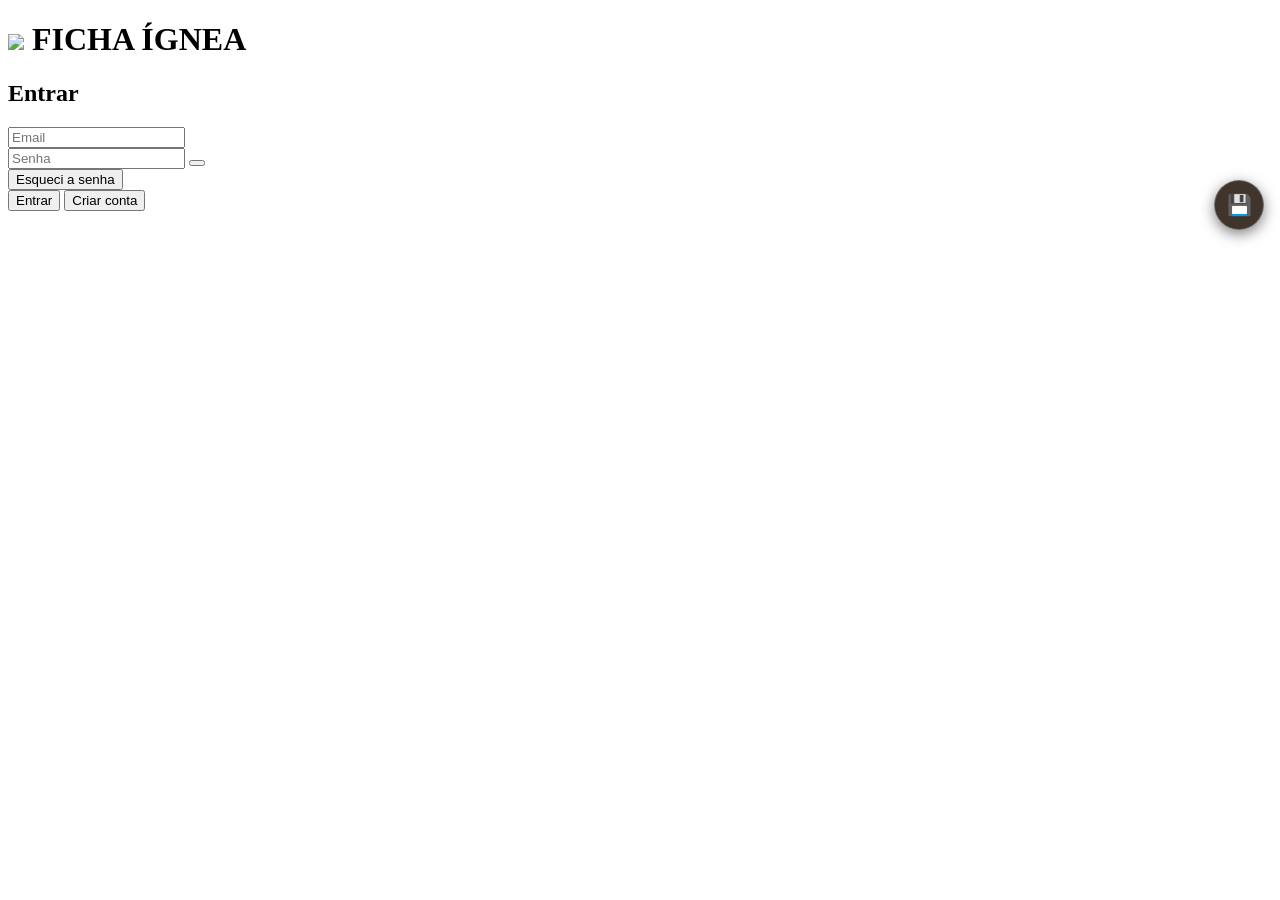
==== commit 9394b5a6: "Update index.html" ====
--- a/index.html
+++ b/index.html
@@ -2,8 +2,8 @@
 <html lang="pt-br">
   <head>
     <link rel="manifest" href="manifest.json" />
-   <link rel="icon" href="icon-192.png" />
-    <link rel="apple-touch-icon" href="icon-192.png" />
+    <link rel="icon" href="img/icon-192.png" />
+    <link rel="apple-touch-icon" href="img/icon-192.png" />
     <meta name="theme-color" content="#1a1410" />
     <meta charset="UTF-8" />
     <meta
@@ -14,19 +14,24 @@
 
 
     <title>Ficha Ígnea</title>
-    <link rel="stylesheet" href="css/web-jornada.css?v=20261111w" />
-    <link rel="stylesheet" href="css/web-grimorio.css?v=20261111w" />
-    <link rel="stylesheet" href="css/web-novidades.css?v=20261111w" />
-    <link rel="stylesheet" href="css/web-jogador.css?v=20261111w" />
-    <link rel="stylesheet" href="css/11-catalogo.css?v=20261111w" />
-    <link rel="stylesheet" href="css/12-regras.css?v=20261111w" />
+    <link rel="stylesheet" href="css/00-base.css" />
+    <link rel="stylesheet" href="css/01-player-ficha.css?v=20261109d" />
+    <link rel="stylesheet" href="css/02-login.css" />
+    <link rel="stylesheet" href="css/03-master-grimorio.css" />
+    <link rel="stylesheet" href="css/04-jornada-modo.css" />
+    <link rel="stylesheet" href="css/05-grimorio-componentes.css" />
+    <link rel="stylesheet" href="css/06-final-overrides.css" />
+    <link rel="stylesheet" href="css/07-paleta-master.css?v=20261109d" />
+    <link rel="stylesheet" href="css/08-campanhas-master.css" />
+    <link rel="stylesheet" href="css/09-tela-modo.css?v=20261109d" />
+    <link rel="stylesheet" href="css/10-combate.css?v=20261111w" />
+    <link rel="stylesheet" href="css/11-catalogo.css?v=20261111j" />
+    <link rel="stylesheet" href="css/12-regras.css?v=20261109f" />
     <link rel="stylesheet" href="css/13-sobre.css?v=20261111sb5" />
-    <link rel="stylesheet" href="css/14-progressao.css?v=20261111w" />
-    <link rel="stylesheet" href="css/15-atributos.css?v=20261111w" />
-    <link rel="stylesheet" href="css/16-estilo.css?v=20261111w" />
-    <link rel="stylesheet" href="css/17-site-ponte.css?v=20261111w" />
+    <link rel="stylesheet" href="css/14-progressao.css?v=20261111y" />
+    <link rel="stylesheet" href="css/15-atributos.css?v=20261110r" />
+    <link rel="stylesheet" href="css/16-estilo.css?v=20261111r" />
    <link
-   
   href="https://fonts.googleapis.com/css2?family=Cinzel:wght@600;700;800&family=Cinzel+Decorative:wght@700&family=MedievalSharp&display=swap"
   rel="stylesheet"
 />
@@ -34,17 +39,13 @@
 
   </head>
 
- <body>
-      <button id="btnInstalarApp" style="display:none;position:fixed;bottom:16px;right:16px;z-index:9999;padding:10px 16px;border-radius:10px;border:1px solid rgba(196,169,91,0.4);background:#1a1410;color:#E8CC80;font-family:'Cinzel',serif;font-size:13px;cursor:pointer;box-shadow:0 4px 12px rgba(0,0,0,.5);">📲 Instalar app</button>
-    <button id="btnInstalarApp" style="display:none;position:fixed;bottom:16px;right:16px;z-index:9999;padding:10px 16px;border-radius:10px;border:1px solid rgba(196,169,91,0.4);background:#1a1410;color:#E8CC80;font-family:'Cinzel',serif;font-size:13px;cursor:pointer;box-shadow:0 4px 12px rgba(0,0,0,.5);">📲 Instalar app</button>
+  <body>
     <div class="folhas-bg"></div>
     <div class="header-rpg">
       <h1 class="titulo-rpg">
-  <div class="espada-titulo-wrap">
-    <img src="logo-ficha-ignea.png" class="espada-titulo" />
-  </div>
-  <span>FICHA ÍGNEA</span>
-</h1>
+        <img src="logo-ficha-ignea.png" class="espada-titulo" />
+        <span>FICHA ÍGNEA</span>
+      </h1>
     </div>
 
     <!-- ================= TELA INICIAL ================= -->
@@ -71,7 +72,7 @@
   </div>
 </div>
 
-<!-- ================= ESCOLHA DE MODO ================= -->
+
 <div id="modalNicknameOverlay" style="display:none;position:fixed;inset:0;z-index:6000;background:rgba(0,0,0,.75);"></div>
 <div id="modalNickname" class="container login-box" style="display:none;position:fixed;top:50%;left:50%;transform:translate(-50%,-50%);z-index:6001;width:min(90vw,380px);">
   <h2 class="titulo-secao">Escolha seu nome</h2>
@@ -87,6 +88,218 @@
   </div>
 </div>
 
+<!-- ================= DETALHE DO GRUPO ================= -->
+<div id="modalGrupoDetalheOverlay" style="display:none;position:fixed;inset:0;z-index:6600;background:rgba(0,0,0,.75);" onclick="fecharDetalheGrupo()"></div>
+<div id="modalGrupoDetalhe" style="display:none;position:fixed;top:50%;left:50%;transform:translate(-50%,-50%);z-index:6601;width:min(90vw,380px);max-height:80vh;overflow-y:auto;background:#120c09;border:1px solid rgba(196,169,91,0.25);border-radius:14px;padding:20px;color:#F8F4E3;font-family:'EB Garamond',serif;">
+  <div style="display:flex;justify-content:space-between;align-items:center;margin-bottom:14px;">
+    <span id="detalheGrupoNome" style="font-family:'Cinzel',serif;color:#E8CC80;font-size:17px;"></span>
+    <button onclick="fecharDetalheGrupo()" style="background:none;border:none;color:#9A8A70;font-size:20px;cursor:pointer;padding:2px;line-height:1;">✕</button>
+  </div>
+  <div id="detalheGrupoRenomear" style="display:none;gap:8px;margin-bottom:14px;">
+    <input id="renomearGrupoInput" style="flex:1;background:#1b120c;border:1px solid rgba(196,169,91,0.25);border-radius:8px;padding:8px 10px;color:#F8F4E3;font-size:13px;">
+    <button onclick="salvarRenomearGrupo()" style="padding:0 14px;border-radius:8px;border:none;background:#C4A95B;color:#1a0e05;font-weight:bold;cursor:pointer;">OK</button>
+  </div>
+  <div id="detalheGrupoMembros" style="display:flex;flex-direction:column;gap:8px;margin-bottom:14px;"></div>
+  <div id="detalheGrupoAcoes" style="display:flex;flex-direction:column;gap:8px;"></div>
+</div>
+
+<!-- ================= PERFIL ================= -->
+<div id="modalPerfilOverlay" style="display:none;position:fixed;inset:0;z-index:6700;background:rgba(0,0,0,.8);" onclick="fecharPerfil()"></div>
+<div id="modalPerfil" style="display:none;position:fixed;top:50%;left:50%;transform:translate(-50%,-50%);z-index:6701;width:min(92vw,400px);max-height:88vh;overflow-y:auto;overflow-x:hidden;background:#0e0907;border:1px solid rgba(196,169,91,0.25);border-radius:16px;color:#F8F4E3;font-family:'EB Garamond',serif;">
+  <button onclick="fecharPerfil()" style="position:absolute;top:10px;right:10px;z-index:5;background:rgba(0,0,0,.5);border:none;color:#F8F4E3;font-size:18px;width:30px;height:30px;border-radius:50%;cursor:pointer;">✕</button>
+
+  <div id="perfilFundo" style="height:110px;background-size:cover;background-position:center;background-color:#1b120c;border-radius:16px 16px 0 0;position:relative;">
+    <button id="btnMudarFundo" onclick="document.getElementById('inputFundoPerfil').click()" style="display:none;position:absolute;bottom:8px;right:8px;font-size:11px;padding:5px 10px;border-radius:8px;border:1px solid rgba(196,169,91,0.4);background:rgba(0,0,0,.5);color:#E8CC80;cursor:pointer;">Trocar fundo</button>
+    <input type="file" id="inputFundoPerfil" accept="image/*" style="display:none;" onchange="uploadImagemPerfil(this, 'fundo')">
+  </div>
+
+  <div style="text-align:center;margin-top:-45px;position:relative;pointer-events:none;">
+    <div id="perfilAvatarWrap" style="display:inline-block;position:relative;pointer-events:auto;">
+      <div id="perfilAvatar" style="width:90px;height:90px;border-radius:50%;background-color:#2a1e14;background-size:cover;background-position:center;border:3px solid #0e0907;box-shadow:0 0 0 1px rgba(196,169,91,0.4);"></div>
+      <button id="btnMudarAvatar" onclick="document.getElementById('inputAvatarPerfil').click()" style="display:none;position:absolute;bottom:0;right:0;width:26px;height:26px;border-radius:50%;background:#C4A95B;border:2px solid #0e0907;color:#1a0e05;font-size:12px;cursor:pointer;">✎</button>
+      <input type="file" id="inputAvatarPerfil" accept="image/*" style="display:none;" onchange="uploadImagemPerfil(this, 'avatar')">
+    </div>
+    <div id="perfilNomeTag" style="margin-top:8px;font-family:'Cinzel',serif;color:#E8CC80;font-size:16px;"></div>
+    <div id="perfilTitulo" class="pf-titulo" style="pointer-events:auto;"></div>
+    <div id="perfilStatus" class="pf-status"></div>
+  </div>
+
+  <button id="perfilCoresBtn" onclick="document.getElementById('perfilCoresBox').style.display='flex'; document.getElementById('perfilCoresBtn').style.display='none';" style="display:none;position:absolute;top:10px;left:10px;z-index:5;width:30px;height:30px;padding:0;border-radius:50%;background:rgba(0,0,0,.5);border:1px solid rgba(196,169,91,0.4);color:#E8CC80;font-size:13px;cursor:pointer;align-items:center;justify-content:center;pointer-events:auto;">✎</button>
+  <div id="perfilCoresBox" style="display:none;gap:10px;justify-content:center;align-items:center;margin-top:8px;font-size:11px;color:#9A8A70;flex-wrap:wrap;">
+    Base <button type="button" id="corBaseSwatch" onclick="abrirColorPicker('corBaseInput','corBaseSwatch')" style="width:26px;height:26px;padding:0;border:1px solid rgba(196,169,91,0.4);border-radius:6px;cursor:pointer;background:#0e0907;"></button>
+    <input type="hidden" id="corBaseInput" value="#0e0907">
+    Nome <button type="button" id="corNomeSwatch" onclick="abrirColorPicker('corNomeInput','corNomeSwatch')" style="width:26px;height:26px;padding:0;border:1px solid rgba(196,169,91,0.4);border-radius:6px;cursor:pointer;background:#E8CC80;"></button>
+    <input type="hidden" id="corNomeInput" value="#E8CC80">
+    Linha <button type="button" id="corLinhaSwatch" onclick="abrirColorPicker('corLinhaInput','corLinhaSwatch')" style="width:26px;height:26px;padding:0;border:1px solid rgba(196,169,91,0.4);border-radius:6px;cursor:pointer;background:#c4a95b;"></button>
+    <input type="hidden" id="corLinhaInput" value="#c4a95b">
+    <button onclick="salvarCoresPerfil()" style="padding:4px 10px;border-radius:6px;border:none;background:#C4A95B;color:#1a0e05;font-weight:bold;font-size:11px;cursor:pointer;">Salvar</button>
+  </div>
+
+  <div id="perfilBaseWrap" style="padding:16px;">
+<div id="perfilBioView" style="background:rgba(255,255,255,0.03);border:1px solid var(--perfil-linha, rgba(196,169,91,0.15));border-radius:10px;padding:10px 12px;font-size:13px;color:var(--perfil-texto, #cdb791);min-height:20px;word-break:break-word;overflow-wrap:anywhere;"></div>    <textarea id="perfilBioEdit" maxlength="200" placeholder="Fale um pouco sobre você..." style="display:none;width:100%;background:rgba(255,255,255,0.03);border:1px solid var(--perfil-linha, rgba(196,169,91,0.25));border-radius:10px;padding:10px 12px;font-size:13px;color:var(--perfil-texto, #F8F4E3);box-sizing:border-box;min-height:60px;font-family:inherit;"></textarea>
+    <button id="btnSalvarBio" onclick="salvarBioPerfil()" style="display:none;margin-top:6px;width:100%;padding:8px;border-radius:8px;border:none;background:#C4A95B;color:#1a0e05;font-weight:bold;font-size:12px;cursor:pointer;">Salvar bio</button>
+
+    <div id="perfilAcoes" class="pf-acoes"></div>
+    <div id="perfilProcurando"></div>
+
+    <div style="font-size:11px;color:#9A8A70;text-transform:uppercase;letter-spacing:.06em;margin:16px 0 8px;">Personagens</div>
+    <div id="perfilShowcase" style="display:grid;grid-template-columns:1fr 1fr;gap:10px;"></div>
+    <button id="btnEscolherDestaque" onclick="abrirEscolherDestaque()" style="display:none;margin-top:10px;width:100%;padding:8px;border-radius:8px;border:1px solid var(--perfil-linha, rgba(196,169,91,0.3));background:transparent;color:#E8CC80;font-size:12px;cursor:pointer;">Escolher personagens em destaque</button>
+
+    <div id="perfilExtras"></div>
+  </div>
+</div>
+
+<!-- ================= COLOR PICKER CUSTOM ================= -->
+<div id="colorPickerOverlay" style="display:none;position:fixed;inset:0;z-index:8000;background:rgba(0,0,0,.8);" onclick="fecharColorPicker()"></div>
+<div id="colorPickerModal" style="display:none;position:fixed;top:50%;left:50%;transform:translate(-50%,-50%);z-index:8001;width:min(90vw,300px);background:#0e0907;border:1px solid rgba(196,169,91,0.25);border-radius:16px;padding:18px;color:#F8F4E3;font-family:'EB Garamond',serif;">
+  <div style="font-family:'Cinzel',serif;color:#E8CC80;font-size:15px;margin-bottom:12px;text-align:center;">Selecionar cor</div>
+
+  <div id="cpSquareWrap" style="position:relative;width:100%;aspect-ratio:1/1;border-radius:10px;overflow:hidden;cursor:crosshair;margin-bottom:14px;touch-action:none;">
+    <canvas id="cpSquare" style="width:100%;height:100%;display:block;"></canvas>
+    <div id="cpSquareHandle" style="position:absolute;width:18px;height:18px;border-radius:50%;border:2px solid #fff;box-shadow:0 0 0 1px rgba(0,0,0,.5);transform:translate(-50%,-50%);pointer-events:none;"></div>
+  </div>
+
+  <div id="cpHueWrap" style="position:relative;width:100%;height:16px;border-radius:8px;overflow:hidden;cursor:pointer;margin-bottom:14px;touch-action:none;">
+    <canvas id="cpHue" style="width:100%;height:100%;display:block;"></canvas>
+    <div id="cpHueHandle" style="position:absolute;top:50%;width:16px;height:16px;border-radius:50%;border:2px solid #fff;box-shadow:0 0 0 1px rgba(0,0,0,.5);transform:translate(-50%,-50%);pointer-events:none;"></div>
+  </div>
+
+  <div style="display:flex;align-items:center;gap:10px;margin-bottom:16px;">
+    <div id="cpPreview" style="width:34px;height:34px;border-radius:8px;border:1px solid rgba(196,169,91,0.4);flex-shrink:0;"></div>
+    <div style="display:flex;gap:6px;flex:1;">
+      <input id="cpR" type="number" min="0" max="255" style="width:100%;min-width:0;background:rgba(255,255,255,0.05);border:1px solid rgba(196,169,91,0.25);border-radius:6px;color:#F8F4E3;text-align:center;padding:5px 2px;font-size:12px;">
+      <input id="cpG" type="number" min="0" max="255" style="width:100%;min-width:0;background:rgba(255,255,255,0.05);border:1px solid rgba(196,169,91,0.25);border-radius:6px;color:#F8F4E3;text-align:center;padding:5px 2px;font-size:12px;">
+      <input id="cpB" type="number" min="0" max="255" style="width:100%;min-width:0;background:rgba(255,255,255,0.05);border:1px solid rgba(196,169,91,0.25);border-radius:6px;color:#F8F4E3;text-align:center;padding:5px 2px;font-size:12px;">
+    </div>
+  </div>
+
+  <div style="display:flex;justify-content:flex-end;gap:10px;">
+    <button onclick="fecharColorPicker()" style="padding:7px 14px;border-radius:8px;border:1px solid rgba(196,169,91,0.3);background:transparent;color:#E8CC80;font-size:13px;cursor:pointer;">Cancelar</button>
+    <button onclick="confirmarColorPicker()" style="padding:7px 14px;border-radius:8px;border:none;background:#C4A95B;color:#1a0e05;font-weight:bold;font-size:13px;cursor:pointer;">Definir</button>
+  </div>
+</div>
+
+<!-- ================= PREVIEW FICHA (DESTAQUE) ================= -->
+<div id="modalPreviewFichaOverlay" style="display:none;position:fixed;inset:0;z-index:6850;background:rgba(0,0,0,.8);" onclick="fecharPreviewFicha()"></div>
+<div id="modalPreviewFicha" style="display:none;position:fixed;top:50%;left:50%;transform:translate(-50%,-50%);z-index:6851;width:min(88vw,360px);max-height:80vh;overflow-y:auto;background:#120c09;border:1px solid rgba(196,169,91,0.25);border-radius:14px;padding:20px;color:#F8F4E3;font-family:'EB Garamond',serif;">
+  <div style="display:flex;justify-content:space-between;align-items:center;margin-bottom:16px;">
+    <span id="previewFichaNome" style="font-family:'Cinzel',serif;color:#E8CC80;font-size:17px;letter-spacing:.02em;"></span>
+    <button onclick="fecharPreviewFicha()" style="background:none;border:none;color:#9A8A70;font-size:18px;cursor:pointer;">✕</button>
+  </div>
+  <div id="previewFichaConteudo" style="font-size:13px;color:#cdb791;display:flex;flex-direction:column;gap:16px;"></div>
+</div>
+
+<!-- ================= ESCOLHER PERSONAGENS DESTAQUE ================= -->
+<div id="modalEscolherDestaqueOverlay" style="display:none;position:fixed;inset:0;z-index:6800;background:rgba(0,0,0,.8);" onclick="fecharEscolherDestaque()"></div>
+<div id="modalEscolherDestaque" style="display:none;position:fixed;top:50%;left:50%;transform:translate(-50%,-50%);z-index:6801;width:min(90vw,380px);max-height:80vh;overflow-y:auto;background:#120c09;border:1px solid rgba(196,169,91,0.25);border-radius:14px;padding:18px;color:#F8F4E3;">
+  <div style="display:flex;justify-content:space-between;align-items:center;margin-bottom:12px;">
+    <span style="font-family:'Cinzel',serif;color:#E8CC80;font-size:15px;">Escolha até 4</span>
+    <button onclick="fecharEscolherDestaque()" style="background:none;border:none;color:#9A8A70;font-size:18px;cursor:pointer;">✕</button>
+  </div>
+  <div id="listaEscolherDestaque" style="display:flex;flex-direction:column;gap:8px;margin-bottom:12px;"></div>
+  <button onclick="salvarDestaquePerfil()" style="width:100%;padding:10px;border-radius:8px;border:none;background:#C4A95B;color:#1a0e05;font-weight:bold;font-size:13px;cursor:pointer;">Salvar</button>
+</div>
+
+<!-- ================= DAR ITEM ================= -->
+<div id="modalDarItemOverlay" style="display:none;position:fixed;inset:0;z-index:7000;background:rgba(0,0,0,.8);" onclick="fecharDarItem()"></div>
+<div id="modalDarItem" style="display:none;position:fixed;top:50%;left:50%;transform:translate(-50%,-50%);z-index:7001;width:min(90vw,360px);max-height:75vh;overflow-y:auto;background:#120c09;border:1px solid rgba(196,169,91,0.25);border-radius:14px;padding:18px;color:#F8F4E3;font-family:'EB Garamond',serif;">
+  <div style="display:flex;justify-content:space-between;align-items:center;margin-bottom:12px;">
+    <span style="font-family:'Cinzel',serif;color:#E8CC80;font-size:15px;">Dar pra quem?</span>
+    <button onclick="fecharDarItem()" style="background:none;border:none;color:#9A8A70;font-size:18px;cursor:pointer;">✕</button>
+  </div>
+  <div id="listaDarItem" style="display:flex;flex-direction:column;gap:8px;"></div>
+</div>
+
+<!-- ================= DAR ITEM (MESTRE) ================= -->
+<div id="modalConfirmBonitoOverlay" style="display:none;position:fixed;inset:0;z-index:200000;background:rgba(0,0,0,.78);" onclick="window._confirmBonitoResolve && window._confirmBonitoResolve(false)"></div>
+<div id="modalConfirmBonito" style="display:none;position:fixed;top:50%;left:50%;transform:translate(-50%,-50%);z-index:200001;width:min(88vw,340px);background:#120c09;border:1px solid rgba(196,169,91,0.3);border-radius:16px;padding:24px 20px 20px;color:#F8F4E3;font-family:'EB Garamond',serif;text-align:center;box-shadow:0 20px 60px rgba(0,0,0,0.6);">
+  <div style="font-size:24px;margin-bottom:10px;color:#C4A95B;">⚠</div>
+  <div id="confirmBonitoTexto" style="font-size:15px;line-height:1.5;color:#F0E4D0;margin-bottom:22px;"></div>
+  <div style="display:flex;gap:10px;">
+    <button onclick="window._confirmBonitoResolve && window._confirmBonitoResolve(false)" style="flex:1;padding:10px;border-radius:10px;border:1px solid rgba(196,169,91,0.3);background:transparent;color:#9A8A70;font-family:'Cinzel',serif;font-size:13px;font-weight:bold;letter-spacing:.03em;cursor:pointer;">Cancelar</button>
+    <button onclick="window._confirmBonitoResolve && window._confirmBonitoResolve(true)" style="flex:1;padding:10px;border-radius:10px;border:none;background:linear-gradient(135deg,#e05050,#7B1E28);color:#fff;font-family:'Cinzel',serif;font-weight:bold;font-size:13px;letter-spacing:.03em;cursor:pointer;">Confirmar</button>
+  </div>
+</div>
+
+<!-- ================= ALERTA BONITO ================= -->
+<div id="modalAlertBonitoOverlay" style="display:none;position:fixed;inset:0;z-index:200000;background:rgba(0,0,0,.78);" onclick="window._alertBonitoResolve && window._alertBonitoResolve()"></div>
+<div id="modalAlertBonito" style="display:none;position:fixed;top:50%;left:50%;transform:translate(-50%,-50%);z-index:200001;width:min(88vw,340px);background:#120c09;border:1px solid rgba(196,169,91,0.3);border-radius:16px;padding:24px 20px 20px;color:#F8F4E3;font-family:'EB Garamond',serif;text-align:center;box-shadow:0 20px 60px rgba(0,0,0,0.6);">
+  <div style="font-size:24px;margin-bottom:10px;color:#C4A95B;">⚠</div>
+  <div id="alertBonitoTexto" style="font-size:15px;line-height:1.5;color:#F0E4D0;margin-bottom:22px;"></div>
+  <div style="display:flex;justify-content:center;">
+    <button onclick="window._alertBonitoResolve && window._alertBonitoResolve()" style="min-width:120px;padding:10px 24px;border-radius:10px;border:none;background:linear-gradient(135deg,#e05050,#7B1E28);color:#fff;font-family:'Cinzel',serif;font-weight:bold;font-size:13px;letter-spacing:.03em;cursor:pointer;">OK</button>
+  </div>
+</div>
+
+<!-- ================= PROMPT BONITO ================= -->
+<div id="modalPromptBonitoOverlay" style="display:none;position:fixed;inset:0;z-index:200000;background:rgba(0,0,0,.78);" onclick="window._promptBonitoResolve && window._promptBonitoResolve(null)"></div>
+<div id="modalPromptBonito" style="display:none;position:fixed;top:50%;left:50%;transform:translate(-50%,-50%);z-index:200001;width:min(88vw,340px);background:#120c09;border:1px solid rgba(196,169,91,0.3);border-radius:16px;padding:24px 20px 20px;color:#F8F4E3;font-family:'EB Garamond',serif;text-align:center;box-shadow:0 20px 60px rgba(0,0,0,0.6);">
+  <div id="promptBonitoTexto" style="font-size:15px;line-height:1.5;color:#F0E4D0;margin-bottom:14px;"></div>
+  <input id="promptBonitoInput" type="text" style="width:100%;box-sizing:border-box;padding:10px 12px;margin-bottom:18px;border-radius:10px;border:1px solid rgba(196,169,91,0.3);background:#1c130d;color:#F8F4E3;font-family:'EB Garamond',serif;font-size:14px;" />
+  <div style="display:flex;gap:10px;">
+    <button onclick="window._promptBonitoResolve && window._promptBonitoResolve(null)" style="flex:1;padding:10px;border-radius:10px;border:1px solid rgba(196,169,91,0.3);background:transparent;color:#9A8A70;font-family:'Cinzel',serif;font-size:13px;font-weight:bold;letter-spacing:.03em;cursor:pointer;">Cancelar</button>
+    <button onclick="window._promptBonitoResolve && window._promptBonitoResolve(document.getElementById('promptBonitoInput').value)" style="flex:1;padding:10px;border-radius:10px;border:none;background:linear-gradient(135deg,#e05050,#7B1E28);color:#fff;font-family:'Cinzel',serif;font-weight:bold;font-size:13px;letter-spacing:.03em;cursor:pointer;">OK</button>
+  </div>
+</div>
+
+<div id="modalAcoesMembroOverlay" style="display:none;position:fixed;inset:0;z-index:200000;background:rgba(0,0,0,.78);" onclick="fecharAcoesMembro()"></div>
+<div id="modalAcoesMembro" style="display:none;position:fixed;top:50%;left:50%;transform:translate(-50%,-50%);z-index:200001;width:min(85vw,300px);background:#120c09;border:1px solid rgba(196,169,91,0.3);border-radius:16px;padding:18px;color:#F8F4E3;font-family:'EB Garamond',serif;text-align:center;box-shadow:0 20px 60px rgba(0,0,0,0.6);">
+  <div id="acoesMembroNome" style="font-family:'Cinzel',serif;font-size:15px;color:#E8CC80;margin-bottom:14px;"></div>
+  <button id="acoesMembroBtnPerfil" style="width:100%;margin-bottom:8px;padding:10px;border-radius:8px;border:1px solid rgba(196,169,91,0.3);background:transparent;color:#F0E4D0;font-size:13px;cursor:pointer;">👁 Exibir perfil</button>
+  <button id="acoesMembroBtnAmizade" style="width:100%;margin-bottom:8px;padding:10px;border-radius:8px;border:none;background:#C4A95B;color:#1a0e05;font-weight:bold;font-size:13px;cursor:pointer;">➕ Adicionar amigo</button>
+  <button onclick="fecharAcoesMembro()" style="width:100%;padding:9px;border-radius:8px;border:1px solid rgba(255,255,255,0.1);background:transparent;color:#9A8A70;font-size:12px;cursor:pointer;">Cancelar</button>
+</div>
+
+<div id="fichaFlutuanteOverlay" style="display:none;position:fixed;inset:0;z-index:90000;background:rgba(0,0,0,.7);" onclick="fecharFichaFlutuante()"></div>
+<div id="fichaFlutuante" style="display:none;position:fixed;top:50%;left:50%;transform:translate(-50%,-50%);z-index:90001;width:min(90vw,420px);max-height:82vh;background:#FDFAF0;border:1px solid rgba(196,169,91,0.35);border-radius:20px;overflow:hidden;box-shadow:0 24px 60px rgba(0,0,0,0.55);flex-direction:column;">  <div style="display:flex;align-items:center;justify-content:space-between;padding:6px 8px 6px 14px;border-bottom:1px solid rgba(196,169,91,0.2);flex-shrink:0;">
+    <button onclick="window.trocarFichaFlutuante(-1)" style="background:none;border:none;font-size:20px;color:#8a2c22;cursor:pointer;padding:6px 10px;">‹</button>
+    <span id="fichaFlutuanteContador" style="font-size:11px;color:#7A6A50;letter-spacing:.05em;"></span>
+    <div style="display:flex;align-items:center;">
+      <button onclick="window.trocarFichaFlutuante(1)" style="background:none;border:none;font-size:20px;color:#8a2c22;cursor:pointer;padding:6px 10px;">›</button>
+      <button onclick="fecharFichaFlutuante()" style="background:none;border:none;font-size:18px;color:#7A6A50;cursor:pointer;padding:6px 8px;">✕</button>
+    </div>
+  </div>
+  <div id="fichaFlutuanteConteudo" style="overflow-y:auto;-webkit-overflow-scrolling:touch;overscroll-behavior:contain;padding-bottom:14px;"></div>
+</div>
+
+<div id="modalDarItemMestreOverlay" style="display:none;position:fixed;inset:0;z-index:100000;background:rgba(0,0,0,.8);" onclick="fecharDarItemMestre()"></div>
+<div id="modalDarItemMestre" style="display:none;position:fixed;top:50%;left:50%;transform:translate(-50%,-50%);z-index:100001;width:min(90vw,360px);max-height:75vh;overflow-y:auto;background:#120c09;border:1px solid rgba(196,169,91,0.25);border-radius:14px;padding:18px;color:#F8F4E3;font-family:'EB Garamond',serif;">
+  <div style="display:flex;justify-content:space-between;align-items:center;margin-bottom:12px;">    <span style="font-family:'Cinzel',serif;color:#E8CC80;font-size:15px;">Dar pra quem?</span>
+    <button onclick="fecharDarItemMestre()" style="background:none;border:none;color:#9A8A70;font-size:18px;cursor:pointer;">✕</button>
+  </div>
+  <div id="listaDarItemMestre" style="display:flex;flex-direction:column;gap:8px;"></div>
+</div>
+
+<!-- ================= ITENS RECEBIDOS ================= -->
+<div id="modalInboxItensOverlay" style="display:none;position:fixed;inset:0;z-index:7000;background:rgba(0,0,0,.8);" onclick="fecharInboxItens()"></div>
+<div id="modalInboxItens" style="display:none;position:fixed;top:50%;left:50%;transform:translate(-50%,-50%);z-index:7001;width:min(92vw,380px);max-height:80vh;overflow-y:auto;background:#120c09;border:1px solid rgba(196,169,91,0.25);border-radius:14px;padding:18px;color:#F8F4E3;font-family:'EB Garamond',serif;">
+  <div style="display:flex;justify-content:space-between;align-items:center;margin-bottom:12px;">
+    <span style="font-family:'Cinzel',serif;color:#E8CC80;font-size:15px;">Itens recebidos</span>
+    <button onclick="fecharInboxItens()" style="background:none;border:none;color:#9A8A70;font-size:18px;cursor:pointer;">✕</button>
+  </div>
+  <div id="listaInboxItens" style="display:flex;flex-direction:column;gap:8px;"></div>
+</div>
+
+<!-- ================= EDITAR CAMPANHA ================= -->
+<div id="modalEditarCampanhaOverlay" style="display:none;position:fixed;inset:0;z-index:6900;background:rgba(0,0,0,.8);" onclick="fecharEditarCampanha()"></div>
+<div id="modalEditarCampanha" style="display:none;position:fixed;top:50%;left:50%;transform:translate(-50%,-50%);z-index:6901;width:min(90vw,380px);max-height:85vh;overflow-y:auto;background:#120c09;border:1px solid rgba(196,169,91,0.25);border-radius:14px;padding:18px;color:#F8F4E3;font-family:'EB Garamond',serif;">
+  <div style="display:flex;justify-content:space-between;align-items:center;margin-bottom:14px;">
+    <span style="font-family:'Cinzel',serif;color:#E8CC80;font-size:16px;">Editar campanha</span>
+    <button onclick="fecharEditarCampanha()" style="background:none;border:none;color:#9A8A70;font-size:18px;cursor:pointer;">✕</button>
+  </div>
+
+  <input id="editCampanhaNome" placeholder="Nome da campanha" style="width:100%;background:#1b120c;border:1px solid rgba(196,169,91,0.25);border-radius:8px;padding:9px 12px;color:#F8F4E3;font-size:13px;margin-bottom:8px;box-sizing:border-box;">
+  <input id="editCampanhaSistema" placeholder="Sistema usado" style="width:100%;background:#1b120c;border:1px solid rgba(196,169,91,0.25);border-radius:8px;padding:9px 12px;color:#F8F4E3;font-size:13px;margin-bottom:8px;box-sizing:border-box;">
+  <textarea id="editCampanhaDescricao" placeholder="Descrição breve" style="width:100%;background:#1b120c;border:1px solid rgba(196,169,91,0.25);border-radius:8px;padding:9px 12px;color:#F8F4E3;font-size:13px;margin-bottom:8px;box-sizing:border-box;min-height:60px;font-family:inherit;"></textarea>
+
+  <select id="editCampanhaGrupo" style="width:100%;background:#1b120c;border:1px solid rgba(196,169,91,0.25);border-radius:8px;padding:9px 12px;color:#F8F4E3;font-size:13px;margin-bottom:14px;box-sizing:border-box;">
+    <option value="">Sem grupo vinculado</option>
+  </select>
+
+  <button onclick="salvarEdicaoCampanha()" style="width:100%;padding:10px;border-radius:8px;border:none;background:#C4A95B;color:#1a0e05;font-weight:bold;font-size:13px;cursor:pointer;">Salvar</button>
+</div>
+
 <!-- ================= DASHBOARD DO MESTRE ================= -->
 <div id="modalDashboardOverlay" style="display:none;position:fixed;inset:0;z-index:6900;background:rgba(0,0,0,.85);" onclick="fecharDashboardMestre()"></div>
 <div id="modalDashboard" style="display:none;position:fixed;top:0;left:0;right:0;bottom:0;z-index:6901;background:#0e0907;color:#F8F4E3;padding:16px;overflow-y:auto;">
@@ -98,174 +311,177 @@
 </div>
 
 
-<div id="tela-modo" style="display: none;position:fixed;inset:0;z-index:5000;background:#0e0907;color:#F8F4E3;flex-direction:column;align-items:center;justify-content:center;padding:40px 20px 36px;overflow-y:auto;">
-
-  <button onclick="abrirPainelAmigos()"
-    style="position:absolute;top:18px;left:18px;z-index:20;width:38px;height:38px;border-radius:50%;background:rgba(196,169,91,0.12);border:1px solid rgba(196,169,91,0.4);color:#E8CC80;display:flex;align-items:center;justify-content:center;font-size:17px;cursor:pointer;">
+<!-- ================= ESCOLHA DE MODO ================= -->
+<div id="tela-modo" data-modo="jornada" style="display: none;position:fixed;inset:0;z-index:5000;color:#F8F4E3;flex-direction:column;align-items:center;justify-content:center;padding:40px 20px 36px;overflow-y:auto;">
+
+  <div class="tm-bg-base"></div>
+  <div class="tm-bg jorn"></div>
+  <div class="tm-bg grim"></div>
+
+  <button class="tm-amigos" onclick="abrirPainelAmigos()" aria-label="Amigos">
     <i class="ti ti-users"></i>
     <i class="am-badge" id="amBadgeModo"></i>
   </button>
 
-  <!-- fundos animados -->
-  <!-- fundos animados -->
-  <div style="position:fixed;inset:0;z-index:0;background:radial-gradient(ellipse 80% 50% at 50% 0%,rgba(123,30,40,0.22) 0%,transparent 60%),radial-gradient(ellipse 60% 40% at 50% 100%,rgba(60,13,20,0.35) 0%,transparent 55%),linear-gradient(180deg,#0e0907 0%,#160d0a 50%,#0a0605 100%);pointer-events:none;"></div>
-  <div id="tmBgJornada" style="position:fixed;inset:0;z-index:0;background:radial-gradient(ellipse 80% 60% at 30% 50%,rgba(100,60,10,0.2) 0%,transparent 65%);opacity:0;transition:opacity 0.6s ease;pointer-events:none;"></div>
-  <div id="tmBgGrimorio" style="position:fixed;inset:0;z-index:0;background:radial-gradient(ellipse 80% 60% at 70% 50%,rgba(123,30,40,0.25) 0%,transparent 65%);opacity:0;transition:opacity 0.6s ease;pointer-events:none;"></div>
-
-  <div style="position:relative;z-index:2;width:100%;max-width:420px;display:flex;flex-direction:column;align-items:center;">
-
-    <!-- HEADER -->
-    <div style="text-align:center;margin-bottom:28px;">
-      <div style="font-family:'Cinzel Decorative',serif;font-size:10px;letter-spacing:0.45em;color:#A88D42;text-transform:uppercase;margin-bottom:10px;opacity:0.75;">Ficha Ígnea</div>
-      <h1 style="font-family:'Cinzel',serif;font-size:clamp(20px,6vw,26px);font-weight:700;letter-spacing:0.08em;color:#F8F4E3;line-height:1.2;text-shadow:0 2px 12px rgba(0,0,0,0.6);">Escolha seu <span style="background:linear-gradient(135deg,#E8CC80,#C4A95B,#A88D42);-webkit-background-clip:text;color:transparent;">Caminho</span></h1>
-      <div style="display:flex;align-items:center;justify-content:center;gap:10px;margin:10px 0 4px;">
-        <div style="height:1px;width:44px;background:linear-gradient(90deg,transparent,rgba(196,169,91,0.5));"></div>
-        <div style="width:5px;height:5px;background:#C4A95B;transform:rotate(45deg);opacity:0.8;"></div>
-        <div style="height:1px;width:44px;background:linear-gradient(90deg,rgba(196,169,91,0.5),transparent);"></div>
-      </div>
-      <p style="font-family:'EB Garamond',serif;font-style:italic;font-size:13px;color:#9A8A70;">Jornada ou Grimório?</p>
+  <div class="tm-wrap">
+    <div class="tm-head">
+      <div class="tm-kicker"><i></i><span>Ficha Ígnea</span><i></i></div>
     </div>
 
-    <!-- CARDS -->
-    <div style="display:grid;grid-template-columns:1fr 1fr;gap:14px;width:100%;margin-bottom:20px;">
-
-      <!-- JORNADA -->
-      <div id="tmCardJornada"
-        onclick="tmSelectPath('jornada')"
-        onmouseenter="tmHover('jornada')" onmouseleave="tmUnhover()"
-        style="position:relative;border-radius:20px;cursor:pointer;overflow:hidden;aspect-ratio:3/4.2;display:flex;flex-direction:column;justify-content:flex-end;border:1px solid rgba(196,169,91,0.18);background:linear-gradient(160deg,#1e1508 0%,#2a1a08 50%,#140e05 100%);box-shadow:0 8px 32px rgba(0,0,0,0.5);transition:transform 0.35s ease,box-shadow 0.35s ease,border-color 0.35s ease;-webkit-tap-highlight-color:transparent;">
-        <!-- cantos -->
-        <span style="position:absolute;top:8px;left:8px;width:14px;height:14px;border-top:1px solid #C4A95B;border-left:1px solid #C4A95B;opacity:0.45;pointer-events:none;"></span>
-        <span style="position:absolute;top:8px;right:8px;width:14px;height:14px;border-top:1px solid #C4A95B;border-right:1px solid #C4A95B;opacity:0.45;pointer-events:none;"></span>
-        <span style="position:absolute;bottom:8px;left:8px;width:14px;height:14px;border-bottom:1px solid #C4A95B;border-left:1px solid #C4A95B;opacity:0.45;pointer-events:none;"></span>
-        <span style="position:absolute;bottom:8px;right:8px;width:14px;height:14px;border-bottom:1px solid #C4A95B;border-right:1px solid #C4A95B;opacity:0.45;pointer-events:none;"></span>
-        <!-- imagem -->
-        <div style="position:absolute;inset:0;display:flex;align-items:center;justify-content:center;padding-bottom:55px;">
-          <img src="logo-ficha-ignea.png" style="width:68%;height:auto;object-fit:contain;opacity:0.85;filter:drop-shadow(0 0 18px rgba(196,169,91,0.35));transition:filter 0.3s ease;transform:rotate(90deg);">
+    <div class="tm-palco" id="tmPalco">
+      <button type="button" id="tmCartaJornada" class="tm-card front" data-p="jornada" aria-label="Jornada · Jogador">
+        <i class="tm-c a"></i><i class="tm-c b"></i><i class="tm-c c"></i><i class="tm-c d"></i>
+        <span class="tm-arte"><img class="tm-img j" src="logo-ficha-ignea.png" alt="" draggable="false"></span>
+        <span class="tm-rotulo"><b>Jornada</b><small>Jogador</small></span>
+      </button>
+      <button type="button" id="tmCartaGrimorio" class="tm-card back" data-p="grimorio" aria-label="Grimório · Mestre">
+        <i class="tm-c a"></i><i class="tm-c b"></i><i class="tm-c c"></i><i class="tm-c d"></i>
+        <span class="tm-arte"><img class="tm-img g" src="img/logo-grimorio-nova.png" alt="" draggable="false"></span>
+        <span class="tm-rotulo"><b>Grimório</b><small>Mestre</small></span>
+      </button>
+    </div>
+
+    <div class="tm-pontos">
+      <button type="button" class="on" data-p="jornada" aria-label="Jornada"></button>
+      <button type="button" data-p="grimorio" aria-label="Grimório"></button>
+    </div>
+
+    <button id="tmAdentrar" class="tm-entrar" onclick="tmConfirm(event)">Adentrar</button>
+
+    <div class="tm-rodape">
+      <button type="button" onclick="abrirTelaPlanos()" id="tmPlanoLabel">✦ Plano gratuito</button>
+      <span></span>
+      <button type="button" onclick="sairConta()">Sair da conta</button>
+    </div>
+  </div>
+
+   <div id="painelAmigosOverlay" style="display:none;position:fixed;inset:0;z-index:6500;background:rgba(0,0,0,.6);" onclick="fecharPainelAmigos()"></div>
+  <div id="painelAmigos" class="am-painel" style="display:none;position:fixed;top:0;left:0;bottom:0;width:min(86vw,350px);z-index:6501;padding:20px 16px;flex-direction:column;transform:translateX(-100%);color:#F8F4E3;font-family:'EB Garamond',serif;">
+
+    <div class="am-topo">
+      <button type="button" class="am-eu" onclick="abrirPerfil(window.usuarioAtual.uid)" title="Ver meu perfil">
+        <span class="am-av grande" id="amMeuAvatar"><span class="am-av-img"></span></span>
+      </button>
+      <div class="am-eu-info">
+        <div class="am-eu-nome">
+          <span id="meuNicknameLabel"></span>
+          <button id="btnCopiarNickname" class="am-copiar" onclick="copiarMeuNickname()" title="Copiar meu nome"><i class="ti ti-copy"></i></button>
         </div>
-        <!-- glow hover -->
-        <div style="position:absolute;inset:0;background:radial-gradient(ellipse at 50% 30%,rgba(196,169,91,0.1) 0%,transparent 65%);opacity:0;transition:opacity 0.4s;pointer-events:none;" class="tm-glow-jornada"></div>
-        <!-- check -->
-        <div id="tmCheckJornada" style="position:absolute;top:10px;right:10px;width:20px;height:20px;border-radius:50%;background:#C4A95B;display:flex;align-items:center;justify-content:center;font-size:10px;color:#1a0e05;font-weight:bold;opacity:0;transform:scale(0.5);transition:opacity 0.3s,transform 0.3s;z-index:5;">✓</div>
-        <!-- footer -->
-        <div style="position:relative;z-index:2;padding:12px 12px 14px;background:linear-gradient(0deg,rgba(0,0,0,0.8) 0%,transparent 100%);text-align:center;">
-          <div style="font-family:'Cinzel',serif;font-size:14px;font-weight:700;letter-spacing:0.08em;color:#E8CC80;text-shadow:0 1px 6px rgba(0,0,0,0.8);">Jornada</div>
-          <div style="font-size:11px;color:#9A8A70;letter-spacing:0.15em;text-transform:uppercase;margin-top:2px;">Jogador</div>
-          <div class="tm-card-info">Fichas, grupos e companheiros</div>
-          <div id="tmDivJornada" style="width:28px;height:1px;background:rgba(196,169,91,0.3);margin:7px auto 0;transition:width 0.3s,background 0.3s;"></div>
+        <div class="am-eu-sub" id="amMeuSub"></div>
+      </div>
+      <button type="button" class="am-fechar" onclick="fecharPainelAmigos()" aria-label="Fechar">✕</button>
+    </div>
+
+    <div class="am-tabs">
+      <button id="tabAmigosBtn" class="am-tab ativo" onclick="trocarAbaAmigos('amigos')">Amigos <small id="amContAmigos"></small><i class="am-badge" id="amBadgePedidos"></i></button>
+      <button id="tabGruposBtn" class="am-tab" onclick="trocarAbaAmigos('grupos')">Grupos <small id="amContGrupos"></small><i class="am-badge" id="amBadgeConvites"></i></button>
+    </div>
+
+    <div id="abaAmigosConteudo" style="flex:1;overflow-y:auto;min-height:0;display:flex;flex-direction:column;">
+      <div class="am-busca">
+        <i class="ti ti-search"></i>
+        <input id="buscaAmigoInput" placeholder="Buscar ou adicionar (Nome#0000)" autocomplete="off"
+          oninput="filtrarAmigos()" onkeydown="if(event.key==='Enter'){event.preventDefault(); if(/#\d+$/.test(this.value.trim())) enviarSolicitacaoAmizade();}">
+      </div>
+      <div id="amAdicionarSugestao"></div>
+      <div id="listaAmigos" class="am-lista"></div>
+    </div>
+
+    <div id="abaGruposConteudo" style="display:none;flex:1;overflow-y:auto;min-height:0;flex-direction:column;">
+      <button id="btnMostrarCriarGrupo" onclick="abrirCriarGrupo()" style="width:100%;padding:10px;border-radius:8px;border:1px solid rgba(196,169,91,0.35);background:rgba(196,169,91,0.1);color:#E8CC80;font-family:'Cinzel',serif;font-size:13px;cursor:pointer;margin-bottom:14px;">+ Criar grupo</button>
+
+      <div id="formCriarGrupo" style="display:none;background:rgba(255,255,255,0.03);border:1px solid rgba(196,169,91,0.2);border-radius:10px;padding:12px;margin-bottom:14px;">
+        <input id="nomeGrupoInput" placeholder="Nome do grupo" style="width:100%;background:#1b120c;border:1px solid rgba(196,169,91,0.25);border-radius:8px;padding:9px 12px;color:#F8F4E3;font-size:13px;margin-bottom:10px;box-sizing:border-box;">
+        <div style="font-size:11px;color:#9A8A70;text-transform:uppercase;letter-spacing:.06em;margin-bottom:6px;">Convidar amigos</div>
+        <div id="listaAmigosParaGrupo" style="display:flex;flex-direction:column;gap:6px;max-height:180px;overflow-y:auto;margin-bottom:12px;"></div>
+        <div style="display:flex;gap:8px;">
+          <button onclick="cancelarCriarGrupo()" style="flex:1;padding:8px;border-radius:8px;border:1px solid rgba(196,169,91,0.25);background:transparent;color:#9A8A70;font-size:13px;cursor:pointer;">Cancelar</button>
+          <button onclick="confirmarCriarGrupo()" style="flex:1;padding:8px;border-radius:8px;border:none;background:#C4A95B;color:#1a0e05;font-weight:bold;font-size:13px;cursor:pointer;">Criar</button>
         </div>
       </div>
 
-      <!-- GRIMÓRIO -->
-      <div id="tmCardGrimorio"
-        onclick="tmSelectPath('grimorio')"
-        onmouseenter="tmHover('grimorio')" onmouseleave="tmUnhover()"
-        style="position:relative;border-radius:20px;cursor:pointer;overflow:hidden;aspect-ratio:3/4.2;display:flex;flex-direction:column;justify-content:flex-end;border:1px solid rgba(123,30,40,0.25);background:linear-gradient(160deg,#180a0d 0%,#220d12 50%,#0e0608 100%);box-shadow:0 8px 32px rgba(0,0,0,0.5);transition:transform 0.35s ease,box-shadow 0.35s ease,border-color 0.35s ease;-webkit-tap-highlight-color:transparent;">
-        <!-- cantos -->
-        <span style="position:absolute;top:8px;left:8px;width:14px;height:14px;border-top:1px solid #7B1E28;border-left:1px solid #7B1E28;opacity:0.5;pointer-events:none;"></span>
-        <span style="position:absolute;top:8px;right:8px;width:14px;height:14px;border-top:1px solid #7B1E28;border-right:1px solid #7B1E28;opacity:0.5;pointer-events:none;"></span>
-        <span style="position:absolute;bottom:8px;left:8px;width:14px;height:14px;border-bottom:1px solid #7B1E28;border-left:1px solid #7B1E28;opacity:0.5;pointer-events:none;"></span>
-        <span style="position:absolute;bottom:8px;right:8px;width:14px;height:14px;border-bottom:1px solid #7B1E28;border-right:1px solid #7B1E28;opacity:0.5;pointer-events:none;"></span>
-        <!-- imagem -->
-        <div style="position:absolute;inset:0;display:flex;align-items:center;justify-content:center;padding-bottom:55px;">
-          <img src="img/logo-grimorio-nova.png" style="width:65%;height:auto;object-fit:contain;opacity:0.85;filter:drop-shadow(0 0 18px rgba(123,30,40,0.5));transition:filter 0.3s ease;">
-        </div>
-        <!-- glow hover -->
-        <div style="position:absolute;inset:0;background:radial-gradient(ellipse at 50% 30%,rgba(123,30,40,0.18) 0%,transparent 65%);opacity:0;transition:opacity 0.4s;pointer-events:none;" class="tm-glow-grimorio"></div>
-        <!-- check -->
-        <div id="tmCheckGrimorio" style="position:absolute;top:10px;right:10px;width:20px;height:20px;border-radius:50%;background:#7B1E28;display:flex;align-items:center;justify-content:center;font-size:10px;color:#F8F4E3;font-weight:bold;opacity:0;transform:scale(0.5);transition:opacity 0.3s,transform 0.3s;z-index:5;">✓</div>
-        <!-- footer -->
-        <div style="position:relative;z-index:2;padding:12px 12px 14px;background:linear-gradient(0deg,rgba(0,0,0,0.8) 0%,transparent 100%);text-align:center;">
-          <div style="font-family:'Cinzel',serif;font-size:14px;font-weight:700;letter-spacing:0.08em;color:#e88888;text-shadow:0 1px 6px rgba(0,0,0,0.8);">Grimório</div>
-          <div style="font-size:11px;color:#9A8A70;letter-spacing:0.15em;text-transform:uppercase;margin-top:2px;">Mestre</div>
-          <div class="tm-card-info">Campanhas, monstros e compêndio</div>
-          <div id="tmDivGrimorio" style="width:28px;height:1px;background:rgba(123,30,40,0.4);margin:7px auto 0;transition:width 0.3s,background 0.3s;"></div>
-        </div>
-      </div>
-
+      <div id="listaGrupos" style="display:flex;flex-direction:column;gap:8px;"></div>
     </div>
-
-    <!-- DESCRIÇÃO -->
-    <div id="tmDesc" style="width:100%;min-height:50px;text-align:center;margin-bottom:18px;transition:opacity 0.3s ease;">
-      <p class="tm-dica">✦ Toque em um caminho para escolher ✦</p>
-    </div>
-
-    <!-- BOTÃO ENTRAR -->
-    <button id="tmBtnEntrar" class="tm-btn-entrar" disabled onclick="tmConfirm(event)"
-  style="width:90%;max-width:380px;padding:18px 32px;border-radius:9999px;border:1px solid rgba(196,169,91,0.4);background:transparent;color:rgba(232,204,128,0.5);font-family:'Cinzel',serif;font-size:18px;font-weight:700;letter-spacing:0.18em;cursor:not-allowed;transition:all 0.4s ease;margin:0 auto 28px auto;display:block;text-align:center;overflow:hidden;">
-  Adentrar 
-</button>
-
-<!-- BOTÃO SAIR -->
-<button onclick="abrirTelaPlanos()"
-  style="background:linear-gradient(135deg,rgba(196,169,91,0.25),rgba(196,169,91,0.12));border:1px solid rgba(196,169,91,0.75);color:#E8CC80;font-family:'Cinzel',serif;font-size:10px;font-weight:700;letter-spacing:0.14em;padding:8px 20px;border-radius:100px;cursor:pointer;transition:all 0.3s ease;margin-top:20px;display:block;width:auto;text-transform:uppercase;box-shadow:0 0 20px rgba(196,169,91,0.2),inset 0 1px 0 rgba(255,255,255,0.06);text-shadow:0 0 12px rgba(196,169,91,0.5);">
-  ✦ Plano Gratuito · Ver Planos
-</button>
-
-<div style="height:24px;"></div>
-
-<button onclick="sairConta()"
-  style="background:transparent;border:none;color:rgba(154,138,112,0.6);font-family:'Cinzel',serif;font-size:10px;letter-spacing:0.1em;padding:4px 12px;border-radius:100px;cursor:pointer;transition:all 0.3s ease;margin-top:8px;">
-  Sair da conta
-</button>
 
   </div>
 
   <script>
     
-    var tmSelected = null;
-
-    function tmHover(p) {
-      if (tmSelected) return;
-      document.getElementById('tmBgJornada').style.opacity  = p==='jornada'  ? '1' : '0';
-      document.getElementById('tmBgGrimorio').style.opacity = p==='grimorio' ? '1' : '0';
+    var tmSelected = 'jornada';
+    var tmAnimando = false;
+
+    // traz pra frente o card do caminho p (o outro recua)
+    function tmSelectPath(p) {
+      var tela = document.getElementById('tela-modo');
+      var palco = document.getElementById('tmPalco');
+      if (!tela || !palco || p === tmSelected || tmAnimando) return;
+      var vem = document.getElementById(p === 'jornada' ? 'tmCartaJornada' : 'tmCartaGrimorio');
+      var sai = document.getElementById(p === 'jornada' ? 'tmCartaGrimorio' : 'tmCartaJornada');
+      tmAnimando = true;
+      tmSelected = p; window.tmSelected = p;
+      tela.dataset.modo = p;
+      document.querySelectorAll('.tm-pontos button').forEach(function (b) { b.classList.toggle('on', b.dataset.p === p); });
+      palco.classList.remove('trocando'); void palco.offsetWidth;
+      vem.classList.remove('back'); vem.classList.add('front');
+      sai.classList.remove('front'); sai.classList.add('back');
+      palco.classList.add('trocando');
+      setTimeout(function () { palco.classList.remove('trocando'); tmAnimando = false; }, 760);
     }
-    function tmUnhover() {
-      if (tmSelected) return;
-      document.getElementById('tmBgJornada').style.opacity  = '0';
-      document.getElementById('tmBgGrimorio').style.opacity = '0';
+    function tmOutro() { return tmSelected === 'jornada' ? 'grimorio' : 'jornada'; }
+
+    function tmReset() {
+      var tela = document.getElementById('tela-modo');
+      if (!tela) return;
+      tmAnimando = false;
+      tmSelected = 'jornada'; window.tmSelected = 'jornada';
+      tela.dataset.modo = 'jornada';
+      tela.classList.remove('saindo', 'zoom-grimorio');
+      var palco = document.getElementById('tmPalco');
+      if (palco) palco.classList.remove('trocando');
+      var cj = document.getElementById('tmCartaJornada'), cg = document.getElementById('tmCartaGrimorio');
+      if (cj) { cj.classList.add('front'); cj.classList.remove('back', 'tm-pulso'); }
+      if (cg) { cg.classList.add('back'); cg.classList.remove('front', 'tm-pulso'); }
+      document.querySelectorAll('.tm-pontos button').forEach(function (b) { b.classList.toggle('on', b.dataset.p === 'jornada'); });
+      var btn = document.getElementById('tmAdentrar');
+      if (btn) btn.classList.remove('apertado');
+      var lbl = document.getElementById('tmPlanoLabel');
+      if (lbl && typeof getPlanoUsuario === 'function') {
+        var nomes = { free: 'Plano gratuito', completo: 'Plano Completo', player: 'Plano Player', master: 'Plano Master' };
+        lbl.textContent = '✦ ' + (nomes[getPlanoUsuario()] || 'Ver planos');
+      }
     }
-    // o visual de cada estado fica no CSS (#tela-modo[data-sel=...]); aqui só troca o estado
-    function tmSelectPath(p) {
-      tmSelected = p;
-      var tela = document.getElementById('tela-modo');
-      if (tela) tela.dataset.sel = p;
-
-      var ckj = document.getElementById('tmCheckJornada');
-      var ckg = document.getElementById('tmCheckGrimorio');
-      ckj.style.opacity = p==='jornada' ? '1' : '0';
-      ckj.style.transform = p==='jornada' ? 'scale(1)' : 'scale(0.5)';
-      ckg.style.opacity = p==='grimorio' ? '1' : '0';
-      ckg.style.transform = p==='grimorio' ? 'scale(1)' : 'scale(0.5)';
-
-      var dj = document.getElementById('tmDivJornada');
-      var dg = document.getElementById('tmDivGrimorio');
-      dj.style.width = p==='jornada' ? '44px' : '28px';
-      dj.style.background = p==='jornada' ? 'rgba(232,204,128,0.85)' : 'rgba(196,169,91,0.3)';
-      dg.style.width = p==='grimorio' ? '44px' : '28px';
-      dg.style.background = p==='grimorio' ? 'rgba(224,90,90,0.85)' : 'rgba(123,30,40,0.4)';
-
-      document.getElementById('tmBgJornada').style.opacity  = p==='jornada'  ? '1' : '0';
-      document.getElementById('tmBgGrimorio').style.opacity = p==='grimorio' ? '1' : '0';
-
-      var desc = { jornada: 'Enfrente os perigos, gerencie sua ficha e leve a batalha adiante. A aventura aguarda além do horizonte.', grimorio: 'Narre, controle e molde o destino dos heróis. O mundo obedece à sua vontade — cada palavra é lei.' };
-      var panel = document.getElementById('tmDesc');
-      panel.style.opacity = '0';
-      setTimeout(function() {
-        panel.innerHTML = '<p class="tm-desc-txt ' + p + '">' + desc[p] + '</p>';
-        panel.style.opacity = '1';
-      }, 150);
-
-      var btn = document.getElementById('tmBtnEntrar');
-      btn.disabled = false;
-      btn.textContent = p === 'jornada' ? 'Adentrar a Jornada' : 'Abrir o Grimório';
-    }
+
+    (function tmLigar() {
+      var palco = document.getElementById('tmPalco');
+      // tocar no card de trás traz ele pra frente
+      palco.addEventListener('click', function (e) {
+        if (palco._arrastou) { palco._arrastou = false; return; }
+        var c = e.target.closest('.tm-card');
+        if (c && c.classList.contains('back')) tmSelectPath(c.dataset.p);
+      });
+      // arrastar pro lado troca
+      var x0 = null, y0 = 0;
+      palco.addEventListener('pointerdown', function (e) { x0 = e.clientX; y0 = e.clientY; });
+      palco.addEventListener('pointerup', function (e) {
+        if (x0 === null) return;
+        var dx = e.clientX - x0, dy = e.clientY - y0; x0 = null;
+        if (Math.abs(dx) > 40 && Math.abs(dx) > Math.abs(dy)) {
+          palco._arrastou = true;
+          setTimeout(function () { palco._arrastou = false; }, 350);
+          tmSelectPath(tmOutro());
+        }
+      });
+      palco.addEventListener('pointercancel', function () { x0 = null; });
+      document.querySelectorAll('.tm-pontos button').forEach(function (b) {
+        b.addEventListener('click', function () { tmSelectPath(b.dataset.p); });
+      });
+    })();
+
     function tmConfirm(ev) {
-      if (!tmSelected || window._tmEntrando) return;
+      if (!tmSelected || tmAnimando || window._tmEntrando) return;
       window._tmEntrando = true;
-      var btn = document.getElementById('tmBtnEntrar');
-      var card = document.getElementById(tmSelected === 'jornada' ? 'tmCardJornada' : 'tmCardGrimorio');
-      // aperta o botão, solta uma onda de luz e o card escolhido pulsa
+      var btn = document.getElementById('tmAdentrar');
+      var card = document.getElementById(tmSelected === 'jornada' ? 'tmCartaJornada' : 'tmCartaGrimorio');
       btn.classList.remove('apertado'); void btn.offsetWidth; btn.classList.add('apertado');
       var onda = document.createElement('span');
       onda.className = 'tm-onda';
@@ -288,257 +504,6 @@
 
 </div>
 
-<div id="painelAmigosOverlay" style="display:none;position:fixed;inset:0;z-index:6500;background:rgba(0,0,0,.6);" onclick="fecharPainelAmigos()"></div>
-<div id="painelAmigos" class="am-painel" style="display:none;position:fixed;top:0;left:0;bottom:0;width:min(86vw,350px);z-index:6501;padding:20px 16px;flex-direction:column;transform:translateX(-100%);color:#F8F4E3;font-family:'EB Garamond',serif;">
-
-    <div class="am-topo">
-      <button type="button" class="am-eu" onclick="abrirPerfil(window.usuarioAtual.uid)" title="Ver meu perfil">
-        <span class="am-av grande" id="amMeuAvatar"><span class="am-av-img"></span></span>
-      </button>
-      <div class="am-eu-info">
-        <div class="am-eu-nome">
-          <span id="meuNicknameLabel"></span>
-          <button id="btnCopiarNickname" class="am-copiar" onclick="copiarMeuNickname()" title="Copiar meu nome"><i class="ti ti-copy"></i></button>
-        </div>
-        <div class="am-eu-sub" id="amMeuSub"></div>
-      </div>
-      <button type="button" class="am-fechar" onclick="fecharPainelAmigos()" aria-label="Fechar">✕</button>
-    </div>
-
-    <div class="am-tabs">
-      <button id="tabAmigosBtn" class="am-tab ativo" onclick="trocarAbaAmigos('amigos')">Amigos <small id="amContAmigos"></small><i class="am-badge" id="amBadgePedidos"></i></button>
-      <button id="tabGruposBtn" class="am-tab" onclick="trocarAbaAmigos('grupos')">Grupos <small id="amContGrupos"></small><i class="am-badge" id="amBadgeConvites"></i></button>
-    </div>
-
-    <div id="abaAmigosConteudo" style="flex:1;overflow-y:auto;min-height:0;display:flex;flex-direction:column;">
-      <div class="am-busca">
-        <i class="ti ti-search"></i>
-        <input id="buscaAmigoInput" placeholder="Buscar ou adicionar (Nome#0000)" autocomplete="off"
-          oninput="filtrarAmigos()" onkeydown="if(event.key==='Enter'){event.preventDefault(); if(/#\d+$/.test(this.value.trim())) enviarSolicitacaoAmizade();}">
-      </div>
-      <div id="amAdicionarSugestao"></div>
-      <div id="listaAmigos" class="am-lista"></div>
-    </div>
-
-    <div id="abaGruposConteudo" style="display:none;flex:1;overflow-y:auto;min-height:0;flex-direction:column;">
-      <button id="btnMostrarCriarGrupo" onclick="abrirCriarGrupo()" style="width:100%;padding:10px;border-radius:8px;border:1px solid rgba(196,169,91,0.35);background:rgba(196,169,91,0.1);color:#E8CC80;font-family:'Cinzel',serif;font-size:13px;cursor:pointer;margin-bottom:14px;">+ Criar grupo</button>
-
-      <div id="formCriarGrupo" style="display:none;background:rgba(255,255,255,0.03);border:1px solid rgba(196,169,91,0.2);border-radius:10px;padding:12px;margin-bottom:14px;">
-        <input id="nomeGrupoInput" placeholder="Nome do grupo" style="width:100%;background:#1b120c;border:1px solid rgba(196,169,91,0.25);border-radius:8px;padding:9px 12px;color:#F8F4E3;font-size:13px;margin-bottom:10px;box-sizing:border-box;">
-        <div style="font-size:11px;color:#9A8A70;text-transform:uppercase;letter-spacing:.06em;margin-bottom:6px;">Convidar amigos</div>
-        <div id="listaAmigosParaGrupo" style="display:flex;flex-direction:column;gap:6px;max-height:180px;overflow-y:auto;margin-bottom:12px;"></div>
-        <div style="display:flex;gap:8px;">
-          <button onclick="cancelarCriarGrupo()" style="flex:1;padding:8px;border-radius:8px;border:1px solid rgba(196,169,91,0.25);background:transparent;color:#9A8A70;font-size:13px;cursor:pointer;">Cancelar</button>
-          <button onclick="confirmarCriarGrupo()" style="flex:1;padding:8px;border-radius:8px;border:none;background:#C4A95B;color:#1a0e05;font-weight:bold;font-size:13px;cursor:pointer;">Criar</button>
-        </div>
-      </div>
-
-      <div id="listaGrupos" style="display:flex;flex-direction:column;gap:8px;"></div>
-    </div>
-
-  </div>
-
-<!-- ================= DETALHE DO GRUPO ================= -->
-<!-- ================= DAR ITEM (JOGADOR) ================= -->
-<div id="modalDarItemOverlay" style="display:none;position:fixed;inset:0;z-index:7000;background:rgba(0,0,0,.8);" onclick="fecharDarItem()"></div>
-<div id="modalDarItem" style="display:none;position:fixed;top:50%;left:50%;transform:translate(-50%,-50%);z-index:7001;width:min(90vw,360px);max-height:75vh;overflow-y:auto;background:#120c09;border:1px solid rgba(196,169,91,0.25);border-radius:14px;padding:18px;color:#F8F4E3;font-family:'EB Garamond',serif;">
-  <div style="display:flex;justify-content:space-between;align-items:center;margin-bottom:12px;">
-    <span style="font-family:'Cinzel',serif;color:#E8CC80;font-size:15px;">Dar pra quem?</span>
-    <button onclick="fecharDarItem()" style="background:none;border:none;color:#9A8A70;font-size:18px;cursor:pointer;">✕</button>
-  </div>
-  <div id="listaDarItem" style="display:flex;flex-direction:column;gap:8px;"></div>
-</div>
-
-<!-- ================= DAR ITEM (MESTRE) ================= -->
-<div id="modalDarItemMestreOverlay" style="display:none;position:fixed;inset:0;z-index:100000;background:rgba(0,0,0,.8);" onclick="fecharDarItemMestre()"></div>
-<div id="modalDarItemMestre" style="display:none;position:fixed;top:50%;left:50%;transform:translate(-50%,-50%);z-index:100001;width:min(90vw,360px);max-height:75vh;overflow-y:auto;background:#120c09;border:1px solid rgba(196,169,91,0.25);border-radius:14px;padding:18px;color:#F8F4E3;font-family:'EB Garamond',serif;">
-  <div style="display:flex;justify-content:space-between;align-items:center;margin-bottom:12px;">
-    <span style="font-family:'Cinzel',serif;color:#E8CC80;font-size:15px;">Dar pra quem?</span>
-    <button onclick="fecharDarItemMestre()" style="background:none;border:none;color:#9A8A70;font-size:18px;cursor:pointer;">✕</button>
-  </div>
-  <div id="listaDarItemMestre" style="display:flex;flex-direction:column;gap:8px;"></div>
-</div>
-
-<!-- ================= ITENS RECEBIDOS ================= -->
-<div id="modalInboxItensOverlay" style="display:none;position:fixed;inset:0;z-index:7000;background:rgba(0,0,0,.8);" onclick="fecharInboxItens()"></div>
-<div id="modalInboxItens" style="display:none;position:fixed;top:50%;left:50%;transform:translate(-50%,-50%);z-index:7001;width:min(92vw,380px);max-height:80vh;overflow-y:auto;background:#120c09;border:1px solid rgba(196,169,91,0.25);border-radius:14px;padding:18px;color:#F8F4E3;font-family:'EB Garamond',serif;">
-  <div style="display:flex;justify-content:space-between;align-items:center;margin-bottom:12px;">
-    <span style="font-family:'Cinzel',serif;color:#E8CC80;font-size:15px;">Itens recebidos</span>
-    <button onclick="fecharInboxItens()" style="background:none;border:none;color:#9A8A70;font-size:18px;cursor:pointer;">✕</button>
-  </div>
-  <div id="listaInboxItens" style="display:flex;flex-direction:column;gap:8px;"></div>
-</div>
-
-<!-- ================= PERFIL ================= -->
-<div id="modalPerfilOverlay" style="display:none;position:fixed;inset:0;z-index:6700;background:rgba(0,0,0,.8);" onclick="fecharPerfil()"></div>
-<div id="modalPerfil" style="display:none;position:fixed;top:50%;left:50%;transform:translate(-50%,-50%);z-index:6701;width:min(92vw,400px);max-height:88vh;overflow-y:auto;overflow-x:hidden;background:#0e0907;border:1px solid rgba(196,169,91,0.25);border-radius:16px;color:#F8F4E3;font-family:'EB Garamond',serif;">
-<button onclick="fecharPerfil()" style="position:absolute;top:10px;right:10px;z-index:5;background:rgba(0,0,0,.5);border:none;color:#F8F4E3;font-size:18px;width:30px;height:30px;padding:0;border-radius:50%;cursor:pointer;display:flex;align-items:center;justify-content:center;">✕</button>
-<div id="perfilFundo" style="height:150px;background-size:cover;background-position:center;background-color:#1b120c;border-radius:16px 16px 0 0;position:relative;">
-    <button id="btnMudarFundo" onclick="document.getElementById('inputFundoPerfil').click()" style="display:none;position:absolute;bottom:8px;right:8px;font-size:11px;padding:5px 10px;border-radius:8px;border:1px solid rgba(196,169,91,0.4);background:rgba(0,0,0,.5);color:#E8CC80;cursor:pointer;">Trocar fundo</button>
-    <input type="file" id="inputFundoPerfil" accept="image/*" style="display:none;" onchange="uploadImagemPerfil(this, 'fundo')">
-  </div>
-
-  <div style="text-align:center;margin-top:-45px;position:relative;pointer-events:none;">
-    <div id="perfilAvatarWrap" style="display:inline-block;position:relative;pointer-events:auto;">
-      <div id="perfilAvatar" style="width:90px;height:90px;border-radius:50%;background-color:#2a1e14;background-size:cover;background-position:center;border:3px solid #0e0907;box-shadow:0 0 0 1px rgba(196,169,91,0.4);"></div>
-      <button id="btnMudarAvatar" onclick="document.getElementById('inputAvatarPerfil').click()" style="display:none;position:absolute;bottom:0;right:0;width:26px;height:26px;border-radius:50%;background:#C4A95B;border:2px solid #0e0907;color:#1a0e05;font-size:12px;cursor:pointer;">✎</button>
-      <input type="file" id="inputAvatarPerfil" accept="image/*" style="display:none;" onchange="uploadImagemPerfil(this, 'avatar')">
-    </div>
-    <div id="perfilNomeTag" style="margin-top:8px;font-family:'Cinzel',serif;color:#E8CC80;font-size:16px;"></div>
-    <div id="perfilTitulo" class="pf-titulo" style="pointer-events:auto;"></div>
-    <div id="perfilStatus" class="pf-status"></div>
-
-<button id="perfilCoresBtn" onclick="document.getElementById('perfilCoresBox').style.display='flex'; document.getElementById('perfilCoresBtn').style.display='none';" style="display:none;position:absolute;top:10px;left:10px;z-index:5;width:30px;height:30px;padding:0;border-radius:50%;background:rgba(0,0,0,.5);border:1px solid rgba(196,169,91,0.4);color:#E8CC80;font-size:13px;cursor:pointer;align-items:center;justify-content:center;pointer-events:auto;">✎</button>    <div id="perfilCoresBox" style="display:none;gap:10px;justify-content:center;align-items:center;margin-top:8px;font-size:11px;color:#9A8A70;pointer-events:auto;flex-wrap:wrap;">
-      Base <button type="button" id="corBaseSwatch" onclick="abrirColorPicker('corBaseInput','corBaseSwatch')" style="width:26px;height:26px;padding:0;border:1px solid rgba(196,169,91,0.4);border-radius:6px;cursor:pointer;background:#0e0907;"></button>
-      <input type="hidden" id="corBaseInput" value="#0e0907">
-      Nome <button type="button" id="corNomeSwatch" onclick="abrirColorPicker('corNomeInput','corNomeSwatch')" style="width:26px;height:26px;padding:0;border:1px solid rgba(196,169,91,0.4);border-radius:6px;cursor:pointer;background:#E8CC80;"></button>
-      <input type="hidden" id="corNomeInput" value="#E8CC80">
-      Linha <button type="button" id="corLinhaSwatch" onclick="abrirColorPicker('corLinhaInput','corLinhaSwatch')" style="width:26px;height:26px;padding:0;border:1px solid rgba(196,169,91,0.4);border-radius:6px;cursor:pointer;background:#c4a95b;"></button>
-      <input type="hidden" id="corLinhaInput" value="#c4a95b">
-      <button onclick="salvarCoresPerfil()" style="padding:4px 10px;border-radius:6px;border:none;background:#C4A95B;color:#1a0e05;font-weight:bold;font-size:11px;cursor:pointer;">Salvar</button>
-    </div>
-  </div>
-
-  <div id="perfilBaseWrap" style="padding:16px;">
-<button id="btnVerMeuPerfil" onclick="abrirPerfil(window.usuarioAtual.uid)" style="display:none;width:100%;margin-bottom:12px;padding:8px;border-radius:8px;border:1px solid var(--perfil-linha, rgba(196,169,91,0.3));background:transparent;color:#E8CC80;font-size:12px;cursor:pointer;">← Ver meu perfil</button>
-<div id="perfilBioView" style="background:rgba(255,255,255,0.03);border:1px solid var(--perfil-linha, rgba(196,169,91,0.15));border-radius:10px;padding:10px 12px;font-size:13px;color:var(--perfil-texto, #cdb791);min-height:20px;word-break:break-word;overflow-wrap:anywhere;"></div>    <textarea id="perfilBioEdit" maxlength="200" placeholder="Fale um pouco sobre você..." style="display:none;width:100%;background:rgba(255,255,255,0.03);border:1px solid var(--perfil-linha, rgba(196,169,91,0.25));border-radius:10px;padding:10px 12px;font-size:13px;color:var(--perfil-texto, #F8F4E3);box-sizing:border-box;min-height:60px;font-family:inherit;"></textarea>    <button id="btnSalvarBio" onclick="salvarBioPerfil()" style="display:none;margin-top:6px;width:100%;padding:8px;border-radius:8px;border:none;background:#C4A95B;color:#1a0e05;font-weight:bold;font-size:12px;cursor:pointer;">Salvar bio</button>
-
-    <div id="perfilAcoes" class="pf-acoes"></div>
-    <div id="perfilProcurando"></div>
-
-    <div style="font-size:11px;color:#9A8A70;text-transform:uppercase;letter-spacing:.06em;margin:16px 0 8px;">Personagens</div>
-    <div id="perfilShowcase" style="display:grid;grid-template-columns:1fr 1fr;gap:10px;"></div>
-    <button id="btnEscolherDestaque" onclick="abrirEscolherDestaque()" style="display:none;margin-top:10px;width:100%;padding:8px;border-radius:8px;border:1px solid var(--perfil-linha, rgba(196,169,91,0.3));background:transparent;color:#E8CC80;font-size:12px;cursor:pointer;">Escolher personagens em destaque</button>
-
-    <div id="perfilExtras"></div>
-  </div>
-</div>
-
-<!-- ================= COLOR PICKER CUSTOM ================= -->
-<div id="colorPickerOverlay" style="display:none;position:fixed;inset:0;z-index:8000;background:rgba(0,0,0,.8);" onclick="fecharColorPicker()"></div>
-<div id="colorPickerModal" style="display:none;position:fixed;top:50%;left:50%;transform:translate(-50%,-50%);z-index:8001;width:min(90vw,300px);background:#0e0907;border:1px solid rgba(196,169,91,0.25);border-radius:16px;padding:18px;color:#F8F4E3;font-family:'EB Garamond',serif;">
-  <div style="font-family:'Cinzel',serif;color:#E8CC80;font-size:15px;margin-bottom:12px;text-align:center;">Selecionar cor</div>
-
-  <div id="cpSquareWrap" style="position:relative;width:100%;aspect-ratio:1/1;border-radius:10px;overflow:hidden;cursor:crosshair;margin-bottom:14px;touch-action:none;">
-    <canvas id="cpSquare" style="width:100%;height:100%;display:block;"></canvas>
-    <div id="cpSquareHandle" style="position:absolute;width:18px;height:18px;border-radius:50%;border:2px solid #fff;box-shadow:0 0 0 1px rgba(0,0,0,.5);transform:translate(-50%,-50%);pointer-events:none;"></div>
-  </div>
-
-  <div id="cpHueWrap" style="position:relative;width:100%;height:16px;border-radius:8px;overflow:hidden;cursor:pointer;margin-bottom:14px;touch-action:none;">
-    <canvas id="cpHue" style="width:100%;height:100%;display:block;"></canvas>
-    <div id="cpHueHandle" style="position:absolute;top:50%;width:16px;height:16px;border-radius:50%;border:2px solid #fff;box-shadow:0 0 0 1px rgba(0,0,0,.5);transform:translate(-50%,-50%);pointer-events:none;"></div>
-  </div>
-
-  <div style="display:flex;align-items:center;gap:10px;margin-bottom:16px;">
-    <div id="cpPreview" style="width:34px;height:34px;border-radius:8px;border:1px solid rgba(196,169,91,0.4);flex-shrink:0;"></div>
-    <div style="display:flex;gap:6px;flex:1;">
-      <input id="cpR" type="number" min="0" max="255" style="width:100%;min-width:0;background:rgba(255,255,255,0.05);border:1px solid rgba(196,169,91,0.25);border-radius:6px;color:#F8F4E3;text-align:center;padding:5px 2px;font-size:12px;">
-      <input id="cpG" type="number" min="0" max="255" style="width:100%;min-width:0;background:rgba(255,255,255,0.05);border:1px solid rgba(196,169,91,0.25);border-radius:6px;color:#F8F4E3;text-align:center;padding:5px 2px;font-size:12px;">
-      <input id="cpB" type="number" min="0" max="255" style="width:100%;min-width:0;background:rgba(255,255,255,0.05);border:1px solid rgba(196,169,91,0.25);border-radius:6px;color:#F8F4E3;text-align:center;padding:5px 2px;font-size:12px;">
-    </div>
-  </div>
-
-  <div style="display:flex;justify-content:flex-end;gap:10px;">
-    <button onclick="fecharColorPicker()" style="padding:7px 14px;border-radius:8px;border:1px solid rgba(196,169,91,0.3);background:transparent;color:#E8CC80;font-size:13px;cursor:pointer;">Cancelar</button>
-    <button onclick="confirmarColorPicker()" style="padding:7px 14px;border-radius:8px;border:none;background:#C4A95B;color:#1a0e05;font-weight:bold;font-size:13px;cursor:pointer;">Definir</button>
-  </div>
-</div>
-
-<!-- ================= PREVIEW FICHA (DESTAQUE) ================= -->
-<div id="modalPreviewFichaOverlay" style="display:none;position:fixed;inset:0;z-index:6850;background:rgba(0,0,0,.8);" onclick="fecharPreviewFicha()"></div>
-<div id="modalPreviewFicha" style="display:none;position:fixed;top:50%;left:50%;transform:translate(-50%,-50%);z-index:6851;width:min(88vw,360px);max-height:80vh;overflow-y:auto;background:#120c09;border:1px solid rgba(196,169,91,0.25);border-radius:14px;padding:20px;color:#F8F4E3;font-family:'EB Garamond',serif;">
-  <div style="display:flex;justify-content:space-between;align-items:center;margin-bottom:16px;">
-    <span id="previewFichaNome" style="font-family:'Cinzel',serif;color:#E8CC80;font-size:17px;letter-spacing:.02em;"></span>
-    <button onclick="fecharPreviewFicha()" style="background:none;border:none;color:#9A8A70;font-size:18px;cursor:pointer;">✕</button>
-  </div>
-  <div id="previewFichaConteudo" style="font-size:13px;color:#cdb791;display:flex;flex-direction:column;gap:16px;"></div>
-</div>
-
-<!-- ================= ESCOLHER PERSONAGENS DESTAQUE ================= -->
-<div id="modalEscolherDestaqueOverlay" style="display:none;position:fixed;inset:0;z-index:6800;background:rgba(0,0,0,.8);" onclick="fecharEscolherDestaque()"></div>
-<div id="modalEscolherDestaque" style="display:none;position:fixed;top:50%;left:50%;transform:translate(-50%,-50%);z-index:6801;width:min(90vw,380px);max-height:80vh;overflow-y:auto;background:#120c09;border:1px solid rgba(196,169,91,0.25);border-radius:14px;padding:18px;color:#F8F4E3;">
-  <div style="display:flex;justify-content:space-between;align-items:center;margin-bottom:12px;">
-    <span style="font-family:'Cinzel',serif;color:#E8CC80;font-size:15px;">Escolha até 4</span>
-    <button onclick="fecharEscolherDestaque()" style="background:none;border:none;color:#9A8A70;font-size:18px;cursor:pointer;">✕</button>
-  </div>
-  <div id="listaEscolherDestaque" style="display:flex;flex-direction:column;gap:8px;margin-bottom:12px;"></div>
-  <button onclick="salvarDestaquePerfil()" style="width:100%;padding:10px;border-radius:8px;border:none;background:#C4A95B;color:#1a0e05;font-weight:bold;font-size:13px;cursor:pointer;">Salvar</button>
-</div>
-
-<!-- ================= EDITAR CAMPANHA ================= -->
-<div id="modalEditarCampanhaOverlay" style="display:none;position:fixed;inset:0;z-index:6900;background:rgba(0,0,0,.8);" onclick="fecharEditarCampanha()"></div>
-<div id="modalEditarCampanha" style="display:none;position:fixed;top:50%;left:50%;transform:translate(-50%,-50%);z-index:6901;width:min(90vw,380px);max-height:85vh;overflow-y:auto;background:#120c09;border:1px solid rgba(196,169,91,0.25);border-radius:14px;padding:18px;color:#F8F4E3;font-family:'EB Garamond',serif;">
-  <div style="display:flex;justify-content:space-between;align-items:center;margin-bottom:14px;">
-    <span style="font-family:'Cinzel',serif;color:#E8CC80;font-size:16px;">Editar campanha</span>
-    <button onclick="fecharEditarCampanha()" style="background:none;border:none;color:#9A8A70;font-size:18px;cursor:pointer;">✕</button>
-  </div>
-
-  <input id="editCampanhaNome" placeholder="Nome da campanha" style="width:100%;background:#1b120c;border:1px solid rgba(196,169,91,0.25);border-radius:8px;padding:9px 12px;color:#F8F4E3;font-size:13px;margin-bottom:8px;box-sizing:border-box;">
-  <input id="editCampanhaSistema" placeholder="Sistema usado" style="width:100%;background:#1b120c;border:1px solid rgba(196,169,91,0.25);border-radius:8px;padding:9px 12px;color:#F8F4E3;font-size:13px;margin-bottom:8px;box-sizing:border-box;">
-  <textarea id="editCampanhaDescricao" placeholder="Descrição breve" style="width:100%;background:#1b120c;border:1px solid rgba(196,169,91,0.25);border-radius:8px;padding:9px 12px;color:#F8F4E3;font-size:13px;margin-bottom:8px;box-sizing:border-box;min-height:60px;font-family:inherit;"></textarea>
-
-  <select id="editCampanhaGrupo" style="width:100%;background:#1b120c;border:1px solid rgba(196,169,91,0.25);border-radius:8px;padding:9px 12px;color:#F8F4E3;font-size:13px;margin-bottom:14px;box-sizing:border-box;">
-    <option value="">Sem grupo vinculado</option>
-  </select>
-
-  <button onclick="salvarEdicaoCampanha()" style="width:100%;padding:10px;border-radius:8px;border:none;background:#C4A95B;color:#1a0e05;font-weight:bold;font-size:13px;cursor:pointer;">Salvar</button>
-</div>
-
-<div id="modalGrupoDetalheOverlay" style="display:none;position:fixed;inset:0;z-index:6600;background:rgba(0,0,0,.75);" onclick="fecharDetalheGrupo()"></div>
-<div id="modalGrupoDetalhe" style="display:none;position:fixed;top:50%;left:50%;transform:translate(-50%,-50%);z-index:6601;width:min(90vw,380px);max-height:80vh;overflow-y:auto;background:#120c09;border:1px solid rgba(196,169,91,0.25);border-radius:14px;padding:20px;color:#F8F4E3;font-family:'EB Garamond',serif;">
-  <div style="display:flex;justify-content:space-between;align-items:center;margin-bottom:14px;">
-    <span id="detalheGrupoNome" style="font-family:'Cinzel',serif;color:#E8CC80;font-size:17px;"></span>
-    <button onclick="fecharDetalheGrupo()" style="background:none;border:none;color:#9A8A70;font-size:20px;cursor:pointer;padding:2px;line-height:1;">✕</button>
-  </div>
-  <div id="detalheGrupoRenomear" style="display:none;gap:8px;margin-bottom:14px;">
-    <input id="renomearGrupoInput" style="flex:1;background:#1b120c;border:1px solid rgba(196,169,91,0.25);border-radius:8px;padding:8px 10px;color:#F8F4E3;font-size:13px;">
-    <button onclick="salvarRenomearGrupo()" style="padding:0 14px;border-radius:8px;border:none;background:#C4A95B;color:#1a0e05;font-weight:bold;cursor:pointer;">OK</button>
-  </div>
-  <div id="detalheGrupoMembros" style="display:flex;flex-direction:column;gap:8px;margin-bottom:14px;"></div>
-  <div id="detalheGrupoAcoes" style="display:flex;flex-direction:column;gap:8px;"></div>
-</div>
-
-<!-- ================= CONFIRMAÇÃO BONITA ================= -->
-<div id="modalConfirmBonitoOverlay" style="display:none;position:fixed;inset:0;z-index:200000;background:rgba(0,0,0,.78);" onclick="window._confirmBonitoResolve && window._confirmBonitoResolve(false)"></div>
-<div id="modalConfirmBonito" style="display:none;position:fixed;top:50%;left:50%;transform:translate(-50%,-50%);z-index:200001;width:min(88vw,340px);background:#120c09;border:1px solid rgba(196,169,91,0.3);border-radius:16px;padding:24px 20px 20px;color:#F8F4E3;font-family:'EB Garamond',serif;text-align:center;box-shadow:0 20px 60px rgba(0,0,0,0.6);">
-  <div style="font-size:24px;margin-bottom:10px;color:#C4A95B;">⚠</div>
-  <div id="confirmBonitoTexto" style="font-size:15px;line-height:1.5;color:#F0E4D0;margin-bottom:22px;"></div>
-  <div style="display:flex;gap:10px;">
-    <button onclick="window._confirmBonitoResolve && window._confirmBonitoResolve(false)" style="flex:1;padding:10px;border-radius:10px;border:1px solid rgba(196,169,91,0.3);background:transparent;color:#9A8A70;font-family:'Cinzel',serif;font-size:13px;font-weight:bold;letter-spacing:.03em;cursor:pointer;">Cancelar</button>
-    <button onclick="window._confirmBonitoResolve && window._confirmBonitoResolve(true)" style="flex:1;padding:10px;border-radius:10px;border:none;background:linear-gradient(135deg,#e05050,#7B1E28);color:#fff;font-family:'Cinzel',serif;font-weight:bold;font-size:13px;letter-spacing:.03em;cursor:pointer;">Confirmar</button>
-  </div>
-</div>
-
-<!-- ================= ALERTA BONITO ================= -->
-<div id="modalAlertBonitoOverlay" style="display:none;position:fixed;inset:0;z-index:200000;background:rgba(0,0,0,.78);" onclick="window._alertBonitoResolve && window._alertBonitoResolve()"></div>
-<div id="modalAlertBonito" style="display:none;position:fixed;top:50%;left:50%;transform:translate(-50%,-50%);z-index:200001;width:min(88vw,340px);background:#120c09;border:1px solid rgba(196,169,91,0.3);border-radius:16px;padding:24px 20px 20px;color:#F8F4E3;font-family:'EB Garamond',serif;text-align:center;box-shadow:0 20px 60px rgba(0,0,0,0.6);">
-  <div style="font-size:24px;margin-bottom:10px;color:#C4A95B;">⚠</div>
-  <div id="alertBonitoTexto" style="font-size:15px;line-height:1.5;color:#F0E4D0;margin-bottom:22px;"></div>
-  <div style="display:flex;justify-content:center;">
-    <button onclick="window._alertBonitoResolve && window._alertBonitoResolve()" style="min-width:120px;padding:10px 24px;border-radius:10px;border:none;background:linear-gradient(135deg,#e05050,#7B1E28);color:#fff;font-family:'Cinzel',serif;font-weight:bold;font-size:13px;letter-spacing:.03em;cursor:pointer;">OK</button>
-  </div>
-</div>
-
-<!-- ================= PROMPT BONITO ================= -->
-<div id="modalPromptBonitoOverlay" style="display:none;position:fixed;inset:0;z-index:200000;background:rgba(0,0,0,.78);" onclick="window._promptBonitoResolve && window._promptBonitoResolve(null)"></div>
-<div id="modalPromptBonito" style="display:none;position:fixed;top:50%;left:50%;transform:translate(-50%,-50%);z-index:200001;width:min(88vw,340px);background:#120c09;border:1px solid rgba(196,169,91,0.3);border-radius:16px;padding:24px 20px 20px;color:#F8F4E3;font-family:'EB Garamond',serif;text-align:center;box-shadow:0 20px 60px rgba(0,0,0,0.6);">
-  <div id="promptBonitoTexto" style="font-size:15px;line-height:1.5;color:#F0E4D0;margin-bottom:14px;"></div>
-  <input id="promptBonitoInput" type="text" style="width:100%;box-sizing:border-box;padding:10px 12px;margin-bottom:18px;border-radius:10px;border:1px solid rgba(196,169,91,0.3);background:#1c130d;color:#F8F4E3;font-family:'EB Garamond',serif;font-size:14px;" />
-  <div style="display:flex;gap:10px;">
-    <button onclick="window._promptBonitoResolve && window._promptBonitoResolve(null)" style="flex:1;padding:10px;border-radius:10px;border:1px solid rgba(196,169,91,0.3);background:transparent;color:#9A8A70;font-family:'Cinzel',serif;font-size:13px;font-weight:bold;letter-spacing:.03em;cursor:pointer;">Cancelar</button>
-    <button onclick="window._promptBonitoResolve && window._promptBonitoResolve(document.getElementById('promptBonitoInput').value)" style="flex:1;padding:10px;border-radius:10px;border:none;background:linear-gradient(135deg,#e05050,#7B1E28);color:#fff;font-family:'Cinzel',serif;font-weight:bold;font-size:13px;letter-spacing:.03em;cursor:pointer;">OK</button>
-  </div>
-</div>
-
-<!-- ================= MENU DE AÇÕES DO MEMBRO ================= -->
-<div id="modalAcoesMembroOverlay" style="display:none;position:fixed;inset:0;z-index:200000;background:rgba(0,0,0,.78);" onclick="fecharAcoesMembro()"></div>
-<div id="modalAcoesMembro" style="display:none;position:fixed;top:50%;left:50%;transform:translate(-50%,-50%);z-index:200001;width:min(85vw,300px);background:#120c09;border:1px solid rgba(196,169,91,0.3);border-radius:16px;padding:18px;color:#F8F4E3;font-family:'EB Garamond',serif;text-align:center;box-shadow:0 20px 60px rgba(0,0,0,0.6);">
-  <div id="acoesMembroNome" style="font-family:'Cinzel',serif;font-size:15px;color:#E8CC80;margin-bottom:14px;"></div>
-  <button id="acoesMembroBtnPerfil" style="width:100%;margin-bottom:8px;padding:10px;border-radius:8px;border:1px solid rgba(196,169,91,0.3);background:transparent;color:#F0E4D0;font-size:13px;cursor:pointer;">👁 Exibir perfil</button>
-  <button id="acoesMembroBtnAmizade" style="width:100%;margin-bottom:8px;padding:10px;border-radius:8px;border:none;background:#C4A95B;color:#1a0e05;font-weight:bold;font-size:13px;cursor:pointer;">➕ Adicionar amigo</button>
-  <button onclick="fecharAcoesMembro()" style="width:100%;padding:9px;border-radius:8px;border:1px solid rgba(255,255,255,0.1);background:transparent;color:#9A8A70;font-size:12px;cursor:pointer;">Cancelar</button>
-</div>
-
 <div id="telaCampanhasMaster" class="master-page tela-campanhas-master" style="display:none;">
   <div class="simbolos-bg"></div>
 
@@ -611,6 +576,10 @@
 <!-- ================= GRIMÓRIO ÍGNEO ================= -->
 <div id="masterIgnea" class="container master-page" style="display:none;">
     <div class="simbolos-bg"></div>
+    <div class="folhas-bg"></div>
+   <header class="master-header-mini">
+  <button class="voltar btn-voltar-modos" onclick="voltarCampanhasMaster()">← Campanhas</button>
+</header>
 
 <div class="grimorio-logo-topo">
   <div class="grimorio-logo-area">
@@ -627,26 +596,23 @@
 </div>
 
   <div class="master-tabs">
-  <button class="master-tab-btn master-tab-voltar" title="Campanhas" onclick="voltarCampanhasMaster()">
-    <span class="tab-icone">←</span><span class="tab-label">Campanhas</span>
-  </button>
   <button class="master-tab-btn active" title="Lore" onclick="trocarAbaMaster('lore', this)">
-    <span class="tab-icone"><i class="ti ti-book"></i></span><span class="tab-label">Lore</span>
+    <span class="tab-icone"><i class="ti ti-book"></i></span>
   </button>
   <button class="master-tab-btn" title="Mundo" onclick="trocarAbaMaster('mundo', this)">
-    <span class="tab-icone"><i class="ti ti-world"></i></span><span class="tab-label">Mundo</span>
+    <span class="tab-icone"><i class="ti ti-world"></i></span>
   </button>
   <button class="master-tab-btn" title="Compêndio" onclick="trocarAbaMaster('compendio', this)">
-    <span class="tab-icone"><i class="ti ti-skull"></i></span><span class="tab-label">Compêndio</span>
+    <span class="tab-icone"><i class="ti ti-skull"></i></span>
   </button>
   <button class="master-tab-btn" title="Criar" onclick="trocarAbaMaster('criar', this)">
-    <span class="tab-icone"><i class="ti ti-flame"></i></span><span class="tab-label">Criar</span>
+    <span class="tab-icone"><i class="ti ti-flame"></i></span>
   </button>
   <button class="master-tab-btn" title="Combate" onclick="trocarAbaMaster('combateMaster', this)">
-    <span class="tab-icone"><i class="ti ti-swords"></i></span><span class="tab-label">Combate</span>
+    <span class="tab-icone"><i class="ti ti-swords"></i></span>
   </button>
   <button class="master-tab-btn" title="Grupo" onclick="trocarAbaMaster('grupoMaster', this)">
-    <span class="tab-icone"><i class="ti ti-users"></i></span><span class="tab-label">Grupo</span>
+    <span class="tab-icone"><i class="ti ti-users"></i></span>
   </button>
 </div>
 
@@ -779,10 +745,10 @@
   <!-- ================= COMPÊNDIO ================= -->
 <section id="abaMaster-compendio" class="master-aba" style="display:none;">
 
-<div class="lore-header">
-  <h2 class="Compendio-titulo">Compendio</h2>
-  <p class="master-desc">Todos os monstros criados aparecem aqui.</p>
-</div>
+<h2 class="Compendio-titulo">Compendio</h2>
+<p class="master-desc">
+  Todos os monstros criados aparecem aqui.
+</p>
 
     <div class="compendio-controles">
   <input
@@ -877,20 +843,22 @@
       <textarea id="monstroLore" placeholder="Lore / história"></textarea>
 
       <!-- HABILIDADES -->
-      <div class="criar-form-titulo" style="font-size:16px;margin:16px 0 6px;opacity:0.9;">Habilidades Especiais</div>
+      <div class="criar-form-titulo" style="font-size:13px;margin:10px 0 6px;opacity:0.7;">Habilidades Especiais</div>
       <div id="monstroHabilidadesList" style="margin-bottom:6px;"></div>
-      <div class="criar-linha-add" style="display:flex;gap:6px;margin-bottom:6px;">        <input id="monstroHabilidadeNome" placeholder="Nome (ex: Regeneração)" style="flex:1;">
+      <div style="display:flex;gap:6px;margin-bottom:10px;">
+        <input id="monstroHabilidadeNome" placeholder="Nome (ex: Regeneração)" style="flex:1;">
         <input id="monstroHabilidadeDesc" placeholder="Descrição (ex: recupera 10 HP)" style="flex:2;">
-        <button type="button" onclick="adicionarHabilidadeMonstro()" class="criar-btn-add">+</button>
+        <button type="button" onclick="adicionarHabilidadeMonstro()" style="background:#7B1E28;border:none;border-radius:8px;color:#fff;padding:8px 12px;cursor:pointer;font-size:18px;flex-shrink:0;">+</button>
       </div>
       <input type="hidden" id="monstroHabilidades">
 
       <!-- ATAQUES -->
-      <div class="criar-form-titulo" style="font-size:16px;margin:16px 0 6px;opacity:0.9;">Ataques</div>
+      <div class="criar-form-titulo" style="font-size:13px;margin:10px 0 6px;opacity:0.7;">Ataques</div>
       <div id="monstroAtaquesList" style="margin-bottom:6px;"></div>
-      <div class="criar-linha-add" style="display:flex;gap:6px;margin-bottom:6px;">        <input id="monstroAtaqueNome" placeholder="Nome (ex: Garra)" style="flex:1;">
+      <div style="display:flex;gap:6px;margin-bottom:10px;">
+        <input id="monstroAtaqueNome" placeholder="Nome (ex: Garra)" style="flex:1;">
         <input id="monstroAtaqueDesc" placeholder="Descrição (ex: +5, 2d6+4 cortante)" style="flex:2;">
-        <button type="button" onclick="adicionarAtaqueMonstro()" class="criar-btn-add">+</button>
+        <button type="button" onclick="adicionarAtaqueMonstro()" style="background:#7B1E28;border:none;border-radius:8px;color:#fff;padding:8px 12px;cursor:pointer;font-size:18px;flex-shrink:0;">+</button>
       </div>
       <input type="hidden" id="monstroAtaques">
 
@@ -933,6 +901,7 @@
         <div class="status-attr"><label>SAB</label><input id="bossSab" type="number" value="10" oninput="atualizarModsMaster('boss')"><span id="bossModSab">+0</span></div>
         <div class="status-attr"><label>CAR</label><input id="bossCar" type="number" value="10" oninput="atualizarModsMaster('boss')"><span id="bossModCar">+0</span></div>
       </div>
+
       <div class="criar-campos-duplos">
         <input id="bossVelocidade" placeholder="Velocidade (ex: 9m, voo 18m)">
         <input id="bossSaves" placeholder="Testes de Resistência (ex: DES +5, CON +7)">
@@ -947,20 +916,22 @@
       <textarea id="bossMecanicas" placeholder="Mecânicas especiais"></textarea>
 
       <!-- HABILIDADES BOSS -->
-      <div class="criar-form-titulo" style="font-size:16px;margin:16px 0 6px;opacity:0.9;">Habilidades Especiais</div>
+      <div class="criar-form-titulo" style="font-size:13px;margin:10px 0 6px;opacity:0.7;">Habilidades Especiais</div>
       <div id="bossHabilidadesList" style="margin-bottom:6px;"></div>
-      <div class="criar-linha-add" style="display:flex;gap:6px;margin-bottom:6px;">        <input id="bossHabilidadeNome" placeholder="Nome" style="flex:1;">
+      <div style="display:flex;gap:6px;margin-bottom:10px;">
+        <input id="bossHabilidadeNome" placeholder="Nome" style="flex:1;">
         <input id="bossHabilidadeDesc" placeholder="Descrição" style="flex:2;">
-        <button type="button" onclick="adicionarHabilidadeBoss()" class="criar-btn-add">+</button>
+        <button type="button" onclick="adicionarHabilidadeBoss()" style="background:#7B1E28;border:none;border-radius:8px;color:#fff;padding:8px 14px;cursor:pointer;font-weight:bold;flex-shrink:0;">+</button>
       </div>
       <input type="hidden" id="bossHabilidades">
 
       <!-- ATAQUES BOSS -->
-      <div class="criar-form-titulo" style="font-size:16px;margin:16px 0 6px;opacity:0.9;">Ataques</div>
+      <div class="criar-form-titulo" style="font-size:13px;margin:10px 0 6px;opacity:0.7;">Ataques</div>
       <div id="bossAtaquesList" style="margin-bottom:6px;"></div>
-      <div class="criar-linha-add" style="display:flex;gap:6px;margin-bottom:6px;">        <input id="bossAtaqueNome" placeholder="Nome" style="flex:1;">
+      <div style="display:flex;gap:6px;margin-bottom:10px;">
+        <input id="bossAtaqueNome" placeholder="Nome" style="flex:1;">
         <input id="bossAtaqueDesc" placeholder="Descrição" style="flex:2;">
-        <button type="button" onclick="adicionarAtaqueBoss()" class="criar-btn-add">+</button>
+        <button type="button" onclick="adicionarAtaqueBoss()" style="background:#7B1E28;border:none;border-radius:8px;color:#fff;padding:8px 14px;cursor:pointer;font-weight:bold;flex-shrink:0;">+</button>
       </div>
       <input type="hidden" id="bossAtaques">
 
@@ -1009,7 +980,7 @@
       <textarea id="npcObservacoes" placeholder="Observações do mestre"></textarea>
 
       <!-- COMBATE -->
-      <div class="criar-form-titulo" style="font-size:16px;margin:16px 0 6px;opacity:0.9;">Dados de Combate</div>
+      <div class="criar-form-titulo" style="font-size:13px;margin:10px 0 6px;opacity:0.7;">Dados de Combate</div>
       <div class="criar-campos-duplos">
         <input id="npcHpMax" type="number" placeholder="HP Máximo" value="20">
         <input id="npcCa" type="number" placeholder="CA" value="10">
@@ -1020,20 +991,22 @@
       </div>
 
       <!-- HABILIDADES NPC -->
-      <div class="criar-form-titulo" style="font-size:16px;margin:16px 0 6px;opacity:0.9;">Habilidades Especiais</div>
+      <div class="criar-form-titulo" style="font-size:13px;margin:10px 0 6px;opacity:0.7;">Habilidades Especiais</div>
       <div id="npcHabilidadesList" style="margin-bottom:6px;"></div>
-      <div class="criar-linha-add" style="display:flex;gap:6px;margin-bottom:6px;">        <input id="npcHabilidadeNome" placeholder="Nome" style="flex:1;">
+      <div style="display:flex;gap:6px;margin-bottom:10px;">
+        <input id="npcHabilidadeNome" placeholder="Nome" style="flex:1;">
         <input id="npcHabilidadeDesc" placeholder="Descrição" style="flex:2;">
-        <button type="button" onclick="adicionarHabilidadeNpc()" class="criar-btn-add">+</button>
+        <button type="button" onclick="adicionarHabilidadeNpc()" style="background:#7B1E28;border:none;border-radius:8px;color:#fff;padding:8px 14px;cursor:pointer;font-weight:bold;flex-shrink:0;">+</button>
       </div>
       <input type="hidden" id="npcHabilidades">
 
       <!-- ATAQUES NPC -->
-      <div class="criar-form-titulo" style="font-size:16px;margin:16px 0 6px;opacity:0.9;">Ações de Combate</div>
+      <div class="criar-form-titulo" style="font-size:13px;margin:10px 0 6px;opacity:0.7;">Ações de Combate</div>
       <div id="npcAcoesList" style="margin-bottom:6px;"></div>
-      <div class="criar-linha-add" style="display:flex;gap:6px;margin-bottom:6px;">        <input id="npcAcaoNome" placeholder="Nome" style="flex:1;">
+      <div style="display:flex;gap:6px;margin-bottom:10px;">
+        <input id="npcAcaoNome" placeholder="Nome" style="flex:1;">
         <input id="npcAcaoDesc" placeholder="Descrição" style="flex:2;">
-        <button type="button" onclick="adicionarAcaoNpc()" class="criar-btn-add">+</button>
+        <button type="button" onclick="adicionarAcaoNpc()" style="background:#7B1E28;border:none;border-radius:8px;color:#fff;padding:8px 14px;cursor:pointer;font-weight:bold;flex-shrink:0;">+</button>
       </div>
       <input type="hidden" id="npcAcoes">
 
@@ -1134,38 +1107,21 @@
 
   <!-- ================= COMBATE MASTER ================= -->
   <section id="abaMaster-combateMaster" class="master-aba" style="display:none;">
-  <div class="combate-cabecalho">
-    <h3 class="lore-titulo">Combate</h3>
-    <p class="master-desc">Envie monstros do compêndio para organizar a sessão.</p>
+  <div style="display:flex; justify-content:space-between; align-items:center; margin-bottom:4px;">
+    <div>
+      <h3 class="titulo-secao" style="margin:0;">Combate</h3>
+      <p class="master-desc" style="margin:0;">Envie monstros do compêndio para organizar a sessão.</p>
+    </div>
     <button class="btn-iniciativa-abrir" onclick="abrirPainelIniciativa()">☰</button>
   </div>
   <div id="listaCombateMestre" class="combate-master-lista"></div>
 </section>
 
 <section id="abaMaster-grupoMaster" class="master-aba" style="display:none;">
-  <div class="lore-header">
-    <h2 class="lore-titulo">Grupo</h2>
-    <p class="master-desc">Acompanhe as fichas dos jogadores em tempo real.</p>
-  </div>
+  <h3 class="titulo-secao" style="margin:0 0 4px;">Grupo</h3>
+  <p class="master-desc" style="margin:0 0 14px;">Acompanhe as fichas dos jogadores em tempo real.</p>
   <div id="grupoMasterConteudo"></div>
 </section>
-</div>
-
-<div id="fichaFlutuanteOverlay" style="display:none;position:fixed;inset:0;z-index:90000;background:rgba(0,0,0,.7);" onclick="fecharFichaFlutuante()"></div>
-
-<div id="fichaFlutuantePeekEsq" onclick="window.trocarFichaFlutuante(-1)" style="display:none;position:fixed;top:50%;left:calc(50% - 380px);transform:translate(-50%,-50%) scale(0.82);z-index:90001;width:min(45vw,280px);max-height:68vh;background:#FDFAF0;border:1px solid rgba(196,169,91,0.25);border-radius:20px;overflow:hidden;box-shadow:0 12px 30px rgba(0,0,0,0.4);opacity:0.55;cursor:pointer;"></div>
-<div id="fichaFlutuantePeekDir" onclick="window.trocarFichaFlutuante(1)" style="display:none;position:fixed;top:50%;left:calc(50% + 380px);transform:translate(-50%,-50%) scale(0.82);z-index:90001;width:min(45vw,280px);max-height:68vh;background:#FDFAF0;border:1px solid rgba(196,169,91,0.25);border-radius:20px;overflow:hidden;box-shadow:0 12px 30px rgba(0,0,0,0.4);opacity:0.55;cursor:pointer;"></div>
-
-<div id="fichaFlutuante" style="display:none;position:fixed;top:50%;left:50%;transform:translate(-50%,-50%);z-index:90002;width:min(90vw,440px);max-height:88vh;background:#FDFAF0;border:1px solid rgba(196,169,91,0.35);border-radius:20px;overflow:hidden;box-shadow:0 24px 60px rgba(0,0,0,0.55);flex-direction:column;">
-  <div style="position:relative;display:flex;align-items:center;justify-content:space-between;padding:2px 8px 0 14px;flex-shrink:0;">
-    <button onclick="window.trocarFichaFlutuante(-1)" style="background:none;border:none;font-size:20px;color:#8a2c22;cursor:pointer;padding:6px 10px;">‹</button>
-    <span id="fichaFlutuanteContador" style="position:absolute;left:50%;top:50%;transform:translate(-50%,-50%);font-size:11px;color:#7A6A50;letter-spacing:.05em;"></span>
-    <div style="display:flex;align-items:center;">
-      <button onclick="window.trocarFichaFlutuante(1)" style="background:none;border:none;font-size:20px;color:#8a2c22;cursor:pointer;padding:6px 10px;">›</button>
-      <button onclick="fecharFichaFlutuante()" style="background:none;border:none;font-size:18px;color:#7A6A50;cursor:pointer;padding:6px 8px;">✕</button>
-    </div>
-  </div>
-  <div id="fichaFlutuanteConteudo" style="overflow-y:auto;-webkit-overflow-scrolling:touch;overscroll-behavior:contain;padding:0 16px 14px;"></div>
 </div>
 
 <!-- PAINEL INICIATIVA -->
@@ -1184,12 +1140,10 @@
 <!-- ================= SHEET DE DETALHES DO MONSTRO ================= -->
 <div id="sheetMonstroOverlay" class="sheet-monstro-overlay" style="display:none;" onclick="fecharSheetMonstro()"></div>
 
-<div id="sheetPeekPrev" class="sheet-peek sheet-peek-prev" onclick="trocarMonstroSheet(-1)"></div>
 <div id="sheetMonstro" class="sheet-monstro" style="display:none;">
   <div class="sheet-handle" onclick="alternarSheetFull()"></div>
   <div id="conteudoSheetMonstro"></div>
 </div>
-<div id="sheetPeekNext" class="sheet-peek sheet-peek-next" onclick="trocarMonstroSheet(1)"></div>
 
   <div id="tela-inicial" class="container" style="display:none;">
   <button class="btn-voltar-modos" onclick="abrirTelaModo()">← Voltar</button>
@@ -1197,36 +1151,26 @@
   <h2 class="titulo-secao">Selecionar Personagem</h2>
   <div class="grid-personagens" id="listaPersonagens"></div>
 
-  <div class="acoes-ficha-fixas">
-    <button class="btn-acao-ficha" onclick="ativarModoExportacao()">
-      📤 Exportar
-    </button>
-    <button class="btn-acao-ficha" onclick="abrirImportacao()">
-      📂 Importar
-    </button>
-    <input
-      type="file"
-      id="importarFicha"
-      accept=".json"
-      style="display: none"
-    />
-  </div>
+  <input type="file" id="importarFicha" accept=".json" style="display: none" />
 </div>
 
     <!-- ================= FICHA ================= -->
     <div class="container" id="ficha" style="display: none">
       <!-- ABAS -->
       <div class="tabs">
-        <button class="tab-btn tab-voltar" title="Voltar" onclick="voltarInicio()">
-          <span class="tab-icone">←</span><span class="tab-label">Voltar</span>
+        <button class="tab-btn active" onclick="trocarAba('personagem', this)">
+          👤
         </button>
-        <button class="tab-btn active" onclick="trocarAba('personagem', this)">👤<span class="tab-label">Personagem</span></button>
-        <button class="tab-btn" onclick="trocarAba('atributos', this)">📊<span class="tab-label">Atributos</span></button>
-        <button class="tab-btn" onclick="trocarAba('combate', this)">⚔️<span class="tab-label">Combate</span></button>
-        <button class="tab-btn" onclick="trocarAba('inventario', this)">🎒<span class="tab-label">Inventário</span></button>
-        <button class="tab-btn" onclick="trocarAba('poderes', this)">🔥<span class="tab-label">Poderes</span></button>
-        <button class="tab-btn" onclick="trocarAba('veiculos', this)" aria-label="Veículos"><svg class="tab-ic-carroca" viewBox="0 0 48 48" fill="none" stroke="currentColor" stroke-width="3" stroke-linecap="round" stroke-linejoin="round" aria-hidden="true"><path d="M8 26V18c0-6 7-10 16-10s16 4 16 10v8"/><path d="M16 10.5V26M24 8v18M32 10.5V26"/><path d="M5 26h38l-2 6H7z"/><circle cx="14" cy="37" r="5"/><circle cx="34" cy="37" r="5"/><path d="M43 29h3"/></svg><span class="tab-label">Veículos</span></button>
-        <button class="tab-btn" onclick="trocarAba('companheiros', this)" aria-label="Companheiros">🐾<span class="tab-label">Companheiros</span></button>
+        <button class="tab-btn" onclick="trocarAba('atributos', this)">
+          📊
+        </button>
+        <button class="tab-btn" onclick="trocarAba('combate', this)">⚔️</button>
+        <button class="tab-btn" onclick="trocarAba('inventario', this)">
+          🎒
+        </button>
+        <button class="tab-btn" onclick="trocarAba('poderes', this)">🔥</button>
+        <button class="tab-btn" onclick="trocarAba('veiculos', this)" aria-label="Veículos"><svg class="tab-ic-carroca" viewBox="0 0 48 48" fill="none" stroke="currentColor" stroke-width="3" stroke-linecap="round" stroke-linejoin="round" inert><path d="M8 26V18c0-6 7-10 16-10s16 4 16 10v8"/><path d="M16 10.5V26M24 8v18M32 10.5V26"/><path d="M5 26h38l-2 6H7z"/><circle cx="14" cy="37" r="5"/><circle cx="34" cy="37" r="5"/><path d="M43 29h3"/></svg></button>
+        <button class="tab-btn" onclick="trocarAba('companheiros', this)" aria-label="Companheiros">🐾</button>
       </div>
 
       <!-- ================= PERSONAGEM ================= -->
@@ -1234,7 +1178,7 @@
         <div class="ficha-barra-topo" style="display:flex;justify-content:space-between;align-items:center;">
           <button class="voltar" onclick="voltarInicio()">← Voltar</button>
           <div style="flex-shrink:0;display:flex;justify-content:center;align-items:center;gap:8px;">
-<button type="button" class="btn-config-abas" onclick="abrirConfigAbas()" title="Escolher abas" aria-label="Escolher abas"><i class="ti ti-settings"></i></button>
+<button type="button" class="btn-config-abas" onclick="abrirConfigAbas()" title="Configurações" aria-label="Configurações"><i class="ti ti-settings"></i></button>
 
 <button id="btnInboxItens" onclick="abrirInboxItens()" style="position:relative;background:#4a3b31;border:none;color:#f1e6cf;border-radius:10px;padding:8px 12px;cursor:pointer;font-size:13px;white-space:nowrap;">              Itens recebidos
               <span id="badgeInboxItens" style="display:none;position:absolute;top:-6px;right:-6px;background:#b83a2f;color:#fff;border-radius:50%;width:18px;height:18px;font-size:10px;align-items:center;justify-content:center;">0</span>
@@ -1654,29 +1598,14 @@
 
       <!-- ================= COMBATE ================= -->
       <div class="aba" id="combate" style="display: none">
-        <div class="hp-box">
-          <h2 class="titulo-secao">Vida</h2>
-
-          <div class="linha-status">
-            <div class="campo">
-              <label>HP MAX</label>
-              <input id="vidaMax" value="50" onchange="atualizarHP()" />
-            </div>
-
-            <div class="campo">
-              <label>CA</label>
-              <input id="ca" value="10" />
-            </div>
-
-            <div class="campo">
-              <label>DESLOC</label>
-              <input id="deslocamento" value="9" />
-            </div>
+        <div class="hp-box cb2-vida">
+          <div class="cb2-vida-topo">
+            <span class="cb2-rot">Vida</span>
+            <div class="hp-total">Total <span id="vida-total">0/0</span></div>
           </div>
 
           <div class="hp-bar" id="hpBar">
             <div id="hp-fill"></div>
-
             <div class="hp-overlay">
               <button onclick="alterarVida(-1)">-</button>
               <span id="vida-texto">50</span>
@@ -1687,461 +1616,281 @@
           <div class="hp-temp-box">
             <div class="hp-bar temp" id="tempBar">
               <div id="temp-fill"></div>
-
               <div class="hp-overlay">
                 <button onclick="alterarTemp(-1)">-</button>
                 <span id="temp-texto">0</span>
                 <button onclick="alterarTemp(1)">+</button>
               </div>
             </div>
-
-            <div class="hp-total" style="display: none">
-              Total: <span id="vida-total">0/0</span>
-            </div>
+          </div>
+
+          <div class="linha-status cb2-stats">
+            <div class="campo"><label>HP MÁX</label><input id="vidaMax" value="50" onchange="atualizarHP()" /></div>
+            <div class="campo"><label>CA</label><input id="ca" value="10" /></div>
+            <div class="campo"><label>DESLOC.</label><input id="deslocamento" value="9" /></div>
+          </div>
+
+          <div class="cb2-estado">
+            <button type="button" class="cb2-est" onclick="cb2AbrirEstado('dominio')"><small>Domínio</small><span class="cb2-dots" id="cb2EstDominio"></span></button>
+            <button type="button" class="cb2-est" onclick="cb2AbrirEstado('exaustao')"><small id="cb2EstExaRot">Exaustão 0</small><span class="cb2-exa" id="cb2EstExa"></span></button>
+            <button type="button" class="cb2-est" onclick="cb2AbrirEstado('morte')"><small>Morte</small><span class="cb2-dots" id="cb2EstMorte"></span></button>
           </div>
         </div>
 
-        <div class="secao-toggle">
-          <h2
-            class="titulo-secao titulo-toggle"
-            onclick="toggleSecao('boxArmasForm', this)"
-          >
-            <span>Armas</span>
-            <span class="setinha">▼</span>
-          </h2>
-
-          <div id="boxArmasForm" class="conteudo-toggle aberto">
-            <div class="arma-add">
-              <input id="armaNome" placeholder="Nome da arma" />
-              <div id="armaCamposAtaque"></div>
-              <textarea
-                id="armaDesc"
-                placeholder="Descrição da arma"
-              ></textarea>
-
-              <span class="mods-titulo">Modificações</span>
-              <div id="armaMods"></div>
-
-              <input
-                type="file"
-                id="armaImagem"
-                accept="image/*"
-                onchange="previewArmaImagem()"
-                style="display: none"
-              />
-              <label for="armaImagem" class="botao-upload"
-                ><i class="ti ti-photo-plus"></i><span>Adicionar imagem <small>(opcional)</small></span></label>
-              <img id="armaImagemPreview" style="display: none" />
-              <span class="link-remover-imagem" onclick="removerImagemArma()"
-                ><i class="ti ti-trash"></i> Remover imagem</span>
-
-              <div class="toggle-cargas">
-                <span class="toggle-cargas-texto">Usa cargas</span>
-
-                <label class="switch-cargas">
-                  <input
-                    type="checkbox"
-                    id="armaTemCargas"
-                    onchange="toggleCampoCargas()"
-                  />
-                  <span class="slider-cargas"></span>
-                </label>
+        <div class="cb2-seg" id="cb2Seg">
+          <button type="button" class="on" data-painel="armas" onclick="cb2Painel('armas')">Armas<em id="cb2NArmas"></em></button>
+          <button type="button" data-painel="armaduras" onclick="cb2Painel('armaduras')">Armaduras<em id="cb2NArmaduras"></em></button>
+          <button type="button" data-painel="resist" onclick="cb2Painel('resist')">Resistências<em id="cb2NResist"></em></button>
+        </div>
+
+        <div class="cb2-painel on" data-painel="armas">
+          <ul id="listaArmas" class="lista-sempre-visivel cb2-lista"></ul>
+          <button type="button" class="cb2-nova" onclick="cb2AbrirSheet('arma')"><i class="ti ti-plus"></i> Nova arma</button>
+        </div>
+        <div class="cb2-painel" data-painel="armaduras">
+          <ul id="listaArmaduras" class="lista-sempre-visivel cb2-lista"></ul>
+          <button type="button" class="cb2-nova" onclick="cb2AbrirSheet('armadura')"><i class="ti ti-plus"></i> Nova armadura</button>
+        </div>
+        <div class="cb2-painel" data-painel="resist">
+          <div class="cb2-legr"><span><i class="res"></i>Resistente</span><span><i class="imu"></i>Imune</span><span><i class="vul"></i>Vulnerável</span><span>· toque pra trocar</span></div>
+          <div class="cb2-rgrid" id="cb2Rgrid"></div>
+          <div class="cb2-bloco">
+            <div class="cb2-bloco-topo"><b>Condições</b><span>imune a</span><button type="button" onclick="cb2AddCondicao()" aria-label="Adicionar condição">+</button></div>
+            <div class="cb2-conds" id="cb2Conds"></div>
+          </div>
+          <div class="cb2-bloco">
+            <div class="cb2-bloco-topo"><b>Observações</b></div>
+            <textarea id="resistencias" oninput="salvarTudo()" placeholder="Qualquer outra coisa: dano mágico, efeitos, regras da mesa..."></textarea>
+          </div>
+        </div>
+
+        <!-- domínio, exaustão e morte: os controles abrem pela faixa da vida -->
+        <div class="cb2-guardado" id="cb2Guardado">
+          <div class="dominio-box" id="cb2BoxDominio">
+            <div class="dominio-topo">
+              <span>Pontos</span>
+              <button class="btn-editar-slots" onclick="editarQuantidadePontosDominio()">✏️</button>
+            </div>
+            <div class="dominio-checks" id="dominioChecks"></div>
+          </div>
+          <div class="exaustao-box" id="cb2BoxExaustao">
+            <div class="exaustao-inline">
+              <div class="exaustao-checks">
+                <div class="exaustao-check" onclick="setExaustao(0)">0</div>
+                <div class="exaustao-check" onclick="setExaustao(1)">1</div>
+                <div class="exaustao-check" onclick="setExaustao(2)">2</div>
+                <div class="exaustao-check" onclick="setExaustao(3)">3</div>
+                <div class="exaustao-check" onclick="setExaustao(4)">4</div>
+                <div class="exaustao-check" onclick="setExaustao(5)">5</div>
+                <div class="exaustao-check" onclick="setExaustao(6)">6</div>
               </div>
-
-              <div class="toggle-cargas">
-  <span class="toggle-cargas-texto">Requer sintonização</span>
-
-  <label class="switch-cargas">
-    <input
-      type="checkbox"
-      id="armaRequerSintonia"
-      onchange="toggleSintoniaArma()"
-    />
-    <span class="slider-cargas"></span>
-  </label>
-</div>
-
-<div id="boxArmaSintonizado" style="display: none;">
-  <div class="toggle-cargas">
-    <span class="toggle-cargas-texto">Está sintonizado</span>
-
-    <label class="switch-cargas">
-      <input
-        type="checkbox"
-        id="armaSintonizado"
-      />
-      <span class="slider-cargas"></span>
-    </label>
-  </div>
-</div>
-
-              <input
-                id="armaMaxCargas"
-                type="number"
-                min="1"
-                max="20"
-                placeholder="Qtd. de cargas"
-                style="display: none"
-              />
-
-              <div class="arma-acoes-final">
-                <button type="button" class="inv-add-btn btn-adicionar" onclick="addArma()"><i class="ti ti-plus"></i><span>Adicionar arma</span></button>
+            </div>
+            <p id="exaustao-desc">Sem exaustão</p>
+          </div>
+          <div class="morte-box" id="cb2BoxMorte">
+            <div class="morte-linha">
+              <span>Sucessos</span>
+              <div class="morte-checks">
+                <div class="morte-check" onclick="toggleMorte('sucessos', 0)"></div>
+                <div class="morte-check" onclick="toggleMorte('sucessos', 1)"></div>
+                <div class="morte-check" onclick="toggleMorte('sucessos', 2)"></div>
+              </div>
+            </div>
+            <div class="morte-linha">
+              <span>Falhas</span>
+              <div class="morte-checks">
+                <div class="morte-check falha" onclick="toggleMorte('falhas', 0)"></div>
+                <div class="morte-check falha" onclick="toggleMorte('falhas', 1)"></div>
+                <div class="morte-check falha" onclick="toggleMorte('falhas', 2)"></div>
+              </div>
+            </div>
+            <button type="button" class="cb2-rolar-morte" onclick="cb2RolarMorte()">🎲 Rolar teste de morte</button>
+          </div>
+        </div>
+
+        <!-- painel que sobe de baixo: nova arma -->
+        <div class="cb2-sheet" id="cb2Sheet-arma" data-tipo="arma" inert>
+          <div class="cb2-puxa"></div>
+          <div class="cb2-sh-cab"><span>Nova arma</span><button type="button" class="cb2-x" onclick="cb2FecharSheet()" aria-label="Fechar">✕</button></div>
+          <div class="cb2-sh-corpo arma-add">
+            <input id="armaNome" class="cb2-nome" placeholder="Nome da arma" autocomplete="off" />
+            <div class="cb2-secao"><span>Ataque e dano</span></div>
+            <div id="armaCamposAtaque"></div>
+            <div class="cb2-secao"><span>Extras</span><small>tudo opcional</small></div>
+            <div class="cb2-extras">
+              <div class="cb2-ex" data-det="desc">
+                <button type="button" class="cb2-ex-cab"><i class="ti ti-align-left"></i><span><b>Descrição</b><small data-resumo>O que ela é, de onde veio</small></span><i class="ti ti-chevron-down cb2-ex-seta"></i></button>
+                <div class="cb2-ex-corpo"><textarea id="armaDesc" placeholder="Descrição da arma"></textarea></div>
+              </div>
+              <div class="cb2-ex" data-det="img">
+                <button type="button" class="cb2-ex-cab"><i class="ti ti-photo"></i><span><b>Imagem</b><small data-resumo>Uma foto pro card</small></span><i class="ti ti-chevron-down cb2-ex-seta"></i></button>
+                <div class="cb2-ex-corpo"><input type="file" id="armaImagem" accept="image/*" onchange="previewArmaImagem()" style="display:none" />
+                  <label for="armaImagem" class="botao-upload"><i class="ti ti-photo-plus"></i><span>Escolher imagem</span></label>
+                  <img id="armaImagemPreview" style="display:none" />
+                  <span class="link-remover-imagem" onclick="removerImagemArma()" style="display:none"><i class="ti ti-trash"></i> Remover imagem</span></div>
+              </div>
+              <div class="cb2-ex" data-det="mods">
+                <button type="button" class="cb2-ex-cab"><i class="ti ti-adjustments"></i><span><b>Modificações</b><small data-resumo>Ex.: crítico ampliado, dano extra</small></span><i class="ti ti-chevron-down cb2-ex-seta"></i></button>
+                <div class="cb2-ex-corpo"><div id="armaMods"></div></div>
+              </div>
+              <div class="cb2-ex cb2-ex-sw">
+                <label class="cb2-ex-cab"><i class="ti ti-circle-dot"></i><span><b>Cargas</b><small>Usos que gastam e recarregam</small></span><span class="switch-cargas"><input type="checkbox" id="armaTemCargas" onchange="toggleCampoCargas()" /><span class="slider-cargas"></span></span></label>
+                <input id="armaMaxCargas" class="cb2-ex-sub cb2-qtd-cargas" type="number" min="1" max="20" placeholder="Quantas cargas?" style="display:none" />
+              </div>
+              <div class="cb2-ex cb2-ex-sw">
+                <label class="cb2-ex-cab"><i class="ti ti-sparkles"></i><span><b>Sintonia</b><small>Precisa estar sintonizado pra funcionar</small></span><span class="switch-cargas"><input type="checkbox" id="armaRequerSintonia" onchange="toggleSintoniaArma()" /><span class="slider-cargas"></span></span></label>
+                <div id="boxArmaSintonizado" class="cb2-ex-sub" style="display:none"><label class="cb2-sub-linha"><span>Já está sintonizado</span><span class="switch-cargas"><input type="checkbox" id="armaSintonizado" /><span class="slider-cargas"></span></span></label></div>
               </div>
             </div>
           </div>
-
-          <ul id="listaArmas" class="lista-sempre-visivel"></ul>
+          <div class="cb2-sh-rodape"><button type="button" class="cb2-cancelar" onclick="cb2FecharSheet()">Cancelar</button><button type="button" class="cb2-ok" onclick="cb2Adicionar('arma')">Adicionar arma</button></div>
         </div>
 
-        <div class="secao-toggle">
-          <h2
-            class="titulo-secao titulo-toggle"
-            onclick="toggleSecao('boxArmadurasForm', this)"
-          >
-            <span>Armaduras</span>
-            <span class="setinha">▼</span>
-          </h2>
-
-          <div id="boxArmadurasForm" class="conteudo-toggle aberto">
-            <div class="armadura-add">
-              <input id="armaduraNome" placeholder="Nome da armadura" />
-              <input id="armaduraCA" placeholder="CA (ex: 16)" />
-              <textarea
-                id="armaduraDesc"
-                placeholder="Descrição da armadura"
-              ></textarea>
-
-              <span class="mods-titulo">Modificações</span>
-              <div id="armaduraMods"></div>
-
-              <input
-                type="file"
-                id="armaduraImagem"
-                accept="image/*"
-                onchange="previewArmaduraImagem()"
-                style="display: none"
-              />
-              <label for="armaduraImagem" class="botao-upload"
-                ><i class="ti ti-photo-plus"></i><span>Adicionar imagem <small>(opcional)</small></span></label>
-              <img id="armaduraImagemPreview" style="display: none" />
-              <span
-                class="link-remover-imagem"
-                onclick="removerImagemArmadura()"
-                ><i class="ti ti-trash"></i> Remover imagem</span>
-
-              <div class="toggle-cargas">
-                <span class="toggle-cargas-texto">Usa cargas</span>
-                <label class="switch-cargas">
-                  <input
-                    type="checkbox"
-                    id="armaduraTemCargas"
-                    onchange="toggleCampoCargasArmadura()"
-                  />
-                  <span class="slider-cargas"></span>
-                </label>
+        <!-- painel que sobe de baixo: nova armadura -->
+        <div class="cb2-sheet" id="cb2Sheet-armadura" data-tipo="armadura" inert>
+          <div class="cb2-puxa"></div>
+          <div class="cb2-sh-cab"><span>Nova armadura</span><button type="button" class="cb2-x" onclick="cb2FecharSheet()" aria-label="Fechar">✕</button></div>
+          <div class="cb2-sh-corpo armadura-add">
+            <input id="armaduraNome" class="cb2-nome" placeholder="Nome da armadura" autocomplete="off" />
+            <div class="cb2-secao"><span>Defesa</span></div>
+            <label class="cb2-campo"><span>CA que ela dá</span><input id="armaduraCA" placeholder="Ex.: 16 ou +2" autocomplete="off" /></label>
+            <div class="cb2-secao"><span>Extras</span><small>tudo opcional</small></div>
+            <div class="cb2-extras">
+              <div class="cb2-ex" data-det="desc">
+                <button type="button" class="cb2-ex-cab"><i class="ti ti-align-left"></i><span><b>Descrição</b><small data-resumo>Material, aparência, história</small></span><i class="ti ti-chevron-down cb2-ex-seta"></i></button>
+                <div class="cb2-ex-corpo"><textarea id="armaduraDesc" placeholder="Descrição da armadura"></textarea></div>
               </div>
-
-              <div class="toggle-cargas">
-  <span class="toggle-cargas-texto">Requer sintonização</span>
-
-  <label class="switch-cargas">
-    <input
-      type="checkbox"
-      id="armaduraRequerSintonia"
-      onchange="toggleSintoniaArmadura()"
-    />
-    <span class="slider-cargas"></span>
-  </label>
-</div>
-
-<div id="boxArmaduraSintonizado" style="display: none;">
-  <div class="toggle-cargas">
-    <span class="toggle-cargas-texto">Está sintonizado</span>
-
-    <label class="switch-cargas">
-      <input
-        type="checkbox"
-        id="armaduraSintonizado"
-      />
-      <span class="slider-cargas"></span>
-    </label>
-  </div>
-</div>
-
-              <input
-                id="armaduraMaxCargas"
-                type="number"
-                min="1"
-                max="20"
-                placeholder="Qtd. de cargas"
-                style="display: none"
-              />
-
-              <div class="add-linha">
-                <button type="button" class="inv-add-btn btn-adicionar" onclick="addArmadura()"><i class="ti ti-plus"></i><span>Adicionar armadura</span></button>
+              <div class="cb2-ex" data-det="img">
+                <button type="button" class="cb2-ex-cab"><i class="ti ti-photo"></i><span><b>Imagem</b><small data-resumo>Uma foto pro card</small></span><i class="ti ti-chevron-down cb2-ex-seta"></i></button>
+                <div class="cb2-ex-corpo"><input type="file" id="armaduraImagem" accept="image/*" onchange="previewArmaduraImagem()" style="display:none" />
+                  <label for="armaduraImagem" class="botao-upload"><i class="ti ti-photo-plus"></i><span>Escolher imagem</span></label>
+                  <img id="armaduraImagemPreview" style="display:none" />
+                  <span class="link-remover-imagem" onclick="removerImagemArmadura()" style="display:none"><i class="ti ti-trash"></i> Remover imagem</span></div>
+              </div>
+              <div class="cb2-ex" data-det="mods">
+                <button type="button" class="cb2-ex-cab"><i class="ti ti-adjustments"></i><span><b>Modificações</b><small data-resumo>Ex.: resistência a fogo</small></span><i class="ti ti-chevron-down cb2-ex-seta"></i></button>
+                <div class="cb2-ex-corpo"><div id="armaduraMods"></div></div>
+              </div>
+              <div class="cb2-ex cb2-ex-sw">
+                <label class="cb2-ex-cab"><i class="ti ti-circle-dot"></i><span><b>Cargas</b><small>Usos que gastam e recarregam</small></span><span class="switch-cargas"><input type="checkbox" id="armaduraTemCargas" onchange="toggleCampoCargasArmadura()" /><span class="slider-cargas"></span></span></label>
+                <input id="armaduraMaxCargas" class="cb2-ex-sub cb2-qtd-cargas" type="number" min="1" max="20" placeholder="Quantas cargas?" style="display:none" />
+              </div>
+              <div class="cb2-ex cb2-ex-sw">
+                <label class="cb2-ex-cab"><i class="ti ti-sparkles"></i><span><b>Sintonia</b><small>Precisa estar sintonizado pra funcionar</small></span><span class="switch-cargas"><input type="checkbox" id="armaduraRequerSintonia" onchange="toggleSintoniaArmadura()" /><span class="slider-cargas"></span></span></label>
+                <div id="boxArmaduraSintonizado" class="cb2-ex-sub" style="display:none"><label class="cb2-sub-linha"><span>Já está sintonizado</span><span class="switch-cargas"><input type="checkbox" id="armaduraSintonizado" /><span class="slider-cargas"></span></span></label></div>
               </div>
             </div>
           </div>
-
-          <ul id="listaArmaduras" class="lista-sempre-visivel"></ul>
+          <div class="cb2-sh-rodape"><button type="button" class="cb2-cancelar" onclick="cb2FecharSheet()">Cancelar</button><button type="button" class="cb2-ok" onclick="cb2Adicionar('armadura')">Adicionar armadura</button></div>
         </div>
 
-        <div class="secao-toggle">
-          <h2
-            class="titulo-secao titulo-toggle"
-            onclick="toggleSecao('boxDominio', this)"
-          >
-            <span>Pontos de Domínio</span>
-            <span class="setinha">▼</span>
-          </h2>
-
-            <div id="boxDominio" class="conteudo-toggle aberto">
-            <div class="dominio-box">
-              <div class="dominio-topo">
-                <span>Pontos</span>
-                <button
-                  class="btn-editar-slots"
-                  onclick="editarQuantidadePontosDominio()"
-                >
-                  ✏️
-                </button>
-              </div>
-              <div class="dominio-checks" id="dominioChecks"></div>
-            </div>
-          </div>
+        <!-- painel que sobe de baixo: domínio, exaustão e morte -->
+        <div class="cb2-sheet cb2-sheet-curto" id="cb2Sheet-estado" data-tipo="estado" inert>
+          <div class="cb2-puxa"></div>
+          <div class="cb2-sh-cab"><span id="cb2EstadoTit">Estado</span><button type="button" class="cb2-x" onclick="cb2FecharSheet()" aria-label="Fechar">✕</button></div>
+          <div class="cb2-sh-corpo" id="cb2EstadoCorpo"></div>
         </div>
-
-        <div class="secao-toggle">
-          <h2
-            class="titulo-secao titulo-toggle"
-            onclick="toggleSecao('boxExaustao', this)"
-          >
-            <span>Exaustão</span>
-            <span class="setinha">▼</span>
-          </h2>
-
-          <div id="boxExaustao" class="conteudo-toggle aberto">
-            <div class="exaustao-box">
-              <div class="exaustao-inline">
-                <div class="exaustao-checks">
-                  <div class="exaustao-check" onclick="setExaustao(0)">0</div>
-                  <div class="exaustao-check" onclick="setExaustao(1)">1</div>
-                  <div class="exaustao-check" onclick="setExaustao(2)">2</div>
-                  <div class="exaustao-check" onclick="setExaustao(3)">3</div>
-                  <div class="exaustao-check" onclick="setExaustao(4)">4</div>
-                  <div class="exaustao-check" onclick="setExaustao(5)">5</div>
-                  <div class="exaustao-check" onclick="setExaustao(6)">6</div>
-                </div>
-              </div>
-
-              <p id="exaustao-desc">Sem exaustão</p>
-            </div>
-          </div>
+      </div>
+      <!-- ================= INVENTÁRIO ================= -->
+      <div class="aba" id="inventario" style="display: none">
+        <div class="cb2-inv-topo">
+          <h2 class="titulo-secao">Inventário</h2>
+          <button type="button" class="cb2-livro" onclick="toggleDiario()" aria-label="Abrir o diário" title="Diário"><i class="ti ti-book-2"></i></button>
         </div>
 
-        <div class="secao-toggle">
-          <h2
-            class="titulo-secao titulo-toggle"
-            onclick="toggleSecao('boxMorte', this)"
-          >
-            <span>Teste de morte</span>
-            <span class="setinha">▼</span>
-          </h2>
-
-          <div id="boxMorte" class="conteudo-toggle aberto">
-            <div class="morte-box">
-              <div class="morte-linha">
-                <span>Sucessos</span>
-                <div class="morte-checks">
-                  <div
-                    class="morte-check"
-                    onclick="toggleMorte('sucessos', 0)"
-                  ></div>
-                  <div
-                    class="morte-check"
-                    onclick="toggleMorte('sucessos', 1)"
-                  ></div>
-                  <div
-                    class="morte-check"
-                    onclick="toggleMorte('sucessos', 2)"
-                  ></div>
-                </div>
-              </div>
-
-              <div class="morte-linha">
-                <span>Falhas</span>
-                <div class="morte-checks">
-                  <div
-                    class="morte-check falha"
-                    onclick="toggleMorte('falhas', 0)"
-                  ></div>
-                  <div
-                    class="morte-check falha"
-                    onclick="toggleMorte('falhas', 1)"
-                  ></div>
-                  <div
-                    class="morte-check falha"
-                    onclick="toggleMorte('falhas', 2)"
-                  ></div>
-                </div>
-              </div>
-            </div>
-          </div>
-        </div>
-
-        <div class="secao-toggle">
-          <h2
-            class="titulo-secao titulo-toggle"
-            onclick="toggleSecao('boxResistencias', this)"
-          >
-            <span>Resistências</span>
-            <span class="setinha">▼</span>
-          </h2>
-
-          <div id="boxResistencias" class="conteudo-toggle aberto">
-            <div class="resistencias-box">
+        <div class="cb2-sheet cb2-sheet-meia" id="cb2Sheet-diario" data-tipo="diario" inert>
+          <div class="cb2-puxa"></div>
+          <div class="cb2-sh-cab"><span>Diário</span><em class="cb2-salvo" id="cb2DiarioSalvo">Salvo automaticamente</em><button type="button" class="cb2-x" onclick="cb2FecharSheet()" aria-label="Fechar">✕</button></div>
+          <div class="cb2-sh-corpo">
+            <div id="diario-box" class="diario-box">
+              <div id="diarioAbas" class="diario-abas"></div>
+              <div id="diarioDica" class="diario-dica"></div>
               <textarea
-                id="resistencias"
-                oninput="salvarTudo()"
-                placeholder="Ex: resistência a fogo, veneno, dano mágico, ou qualquer observação que quiser..."
+                id="diario"
+                oninput="aoDigitarDiario()"
+                placeholder="Escreva aqui seu diário, anotações, pistas, missões, nomes, eventos..."
               ></textarea>
             </div>
           </div>
         </div>
-      </div>
-
-      <!-- ================= INVENTÁRIO ================= -->
-      <div class="aba" id="inventario" style="display: none">
-        <h2 class="titulo-secao">Inventário</h2>
-
-        <button class="btn-diario" onclick="toggleDiario()">Diário</button>
-
-        <div id="diario-box" class="diario-box" style="display: none">
-          <div id="diarioAbas" class="diario-abas"></div>
-          <div id="diarioDica" class="diario-dica"></div>
-          <textarea
-            id="diario"
-            oninput="aoDigitarDiario()"
-            placeholder="Escreva aqui seu diário, anotações, pistas, missões, nomes, eventos..."
-          ></textarea>
+
+        <div class="cb2-invtabs" id="cb2InvTabs">
+          <button type="button" class="on" data-inv="itens" onclick="cb2InvAba('itens')">Itens <em id="cb2NItens"></em></button>
+          <button type="button" data-inv="mapas" onclick="cb2InvAba('mapas')">Mapas <em id="cb2NMapas"></em></button>
         </div>
 
-        <div class="secao-toggle">
-          <h2
-            class="titulo-secao titulo-toggle"
-            onclick="toggleSecao('boxItensForm', this)"
-          >
-            <span>Itens</span>
-            <span class="setinha">▼</span>
-          </h2>
-
-          <div id="boxItensForm" class="conteudo-toggle aberto">
-            <div class="inv-add">
-              <input id="itemNome" placeholder="Nome do item" />
-              <textarea id="itemDesc" placeholder="Descrição"></textarea>
-
-              <span class="mods-titulo">Modificações</span>
-              <div id="itemMods"></div>
-
-              <input
-                type="file"
-                id="itemImagem"
-                accept="image/*"
-                onchange="previewItemImagem()"
-                style="display: none"
-              />
-              <label for="itemImagem" class="botao-upload"
-                ><i class="ti ti-photo-plus"></i><span>Adicionar imagem <small>(opcional)</small></span></label>
-              <img id="itemImagemPreview" style="display: none" />
-              <span class="link-remover-imagem" onclick="removerImagemItem()"
-                ><i class="ti ti-trash"></i> Remover imagem</span>
-
-              <input
-                id="itemQtd"
-                type="number"
-                min="1"
-                placeholder="Quantidade"
-              />
-
-              <div class="toggle-cargas">
-                <span class="toggle-cargas-texto">Requer sintonia</span>
-                <label class="switch-cargas">
-                  <input
-                    type="checkbox"
-                    id="itemRequerSintonia"
-                    onchange="toggleSintoniaItem()"
-                  />
-                  <span class="slider-cargas"></span>
-                </label>
+        <div class="secao-toggle cb2-itens cb2-invp on" data-inv="itens">
+          <div id="boxItensForm" class="cb2-sheet" data-tipo="item" inert>
+            <div class="cb2-puxa"></div>
+            <div class="cb2-sh-cab"><span>Novo item</span><button type="button" class="cb2-x" onclick="cb2FecharSheet()" aria-label="Fechar">✕</button></div>
+            <div class="cb2-sh-corpo inv-add">
+              <input id="itemNome" class="cb2-nome" placeholder="Nome do item" autocomplete="off" />
+              <div class="cb2-linha2">
+                <label class="cb2-campo"><span>Quantidade</span><input id="itemQtd" type="number" min="1" placeholder="1" /></label>
+                <div id="boxItemGuardarEm" class="select-wrapper cb2-campo" style="display: none"><span>Guardar em</span><select id="itemDentroDe"></select></div>
               </div>
-
-              <div id="boxItemSintonizado" style="display: none">
-                <div class="toggle-cargas">
-                  <span class="toggle-cargas-texto">Está sintonizado</span>
-                  <label class="switch-cargas">
-                    <input type="checkbox" id="itemSintonizado" />
-                    <span class="slider-cargas"></span>
-                  </label>
-                </div>
+              <div class="cb2-secao"><span>Extras</span><small>tudo opcional</small></div>
+              <div class="cb2-extras">
+                <div class="cb2-ex" data-det="desc">
+                <button type="button" class="cb2-ex-cab"><i class="ti ti-align-left"></i><span><b>Descrição</b><small data-resumo>Pra que serve, efeito</small></span><i class="ti ti-chevron-down cb2-ex-seta"></i></button>
+                <div class="cb2-ex-corpo"><textarea id="itemDesc" placeholder="Descrição"></textarea></div>
               </div>
-
-              <div class="toggle-cargas">
-                <span class="toggle-cargas-texto">É uma bolsa de dinheiro</span>
-                <label class="switch-cargas">
-                  <input type="checkbox" id="itemBolsa" onchange="alternarBolsaForm('item')" />
-                  <span class="slider-cargas"></span>
-                </label>
+                <div class="cb2-ex" data-det="img">
+                <button type="button" class="cb2-ex-cab"><i class="ti ti-photo"></i><span><b>Imagem</b><small data-resumo>Uma foto pro card</small></span><i class="ti ti-chevron-down cb2-ex-seta"></i></button>
+                <div class="cb2-ex-corpo"><input type="file" id="itemImagem" accept="image/*" onchange="previewItemImagem()" style="display:none" />
+                  <label for="itemImagem" class="botao-upload"><i class="ti ti-photo-plus"></i><span>Escolher imagem</span></label>
+                  <img id="itemImagemPreview" style="display:none" />
+                  <span class="link-remover-imagem" onclick="removerImagemItem()" style="display:none"><i class="ti ti-trash"></i> Remover imagem</span></div>
               </div>
-
-              <div class="toggle-cargas">
-                <span class="toggle-cargas-texto">É um recipiente (mochila...)</span>
-                <label class="switch-cargas">
-                  <input type="checkbox" id="itemRecipiente" onchange="if (this.checked) document.getElementById('itemBolsa').checked = false; atualizarCampoGuardarEm()" />
-                  <span class="slider-cargas"></span>
-                </label>
+                <div class="cb2-ex" data-det="mods">
+                <button type="button" class="cb2-ex-cab"><i class="ti ti-adjustments"></i><span><b>Modificações</b><small data-resumo>Ex.: +1 em testes</small></span><i class="ti ti-chevron-down cb2-ex-seta"></i></button>
+                <div class="cb2-ex-corpo"><div id="itemMods"></div></div>
               </div>
-
-              <div id="boxItemGuardarEm" class="select-wrapper" style="display: none">
-                <select id="itemDentroDe"></select>
+                <div class="cb2-ex cb2-ex-sw">
+                <label class="cb2-ex-cab"><i class="ti ti-coins"></i><span><b>Bolsa de dinheiro</b><small>Guarda moedas com troco automático</small></span><span class="switch-cargas"><input type="checkbox" id="itemBolsa" onchange="alternarBolsaForm('item')" /><span class="slider-cargas"></span></span></label>
+                
+              </div>
+                <div class="cb2-ex cb2-ex-sw">
+                <label class="cb2-ex-cab"><i class="ti ti-backpack"></i><span><b>Mochila ou baú</b><small>Outros itens podem ir dentro</small></span><span class="switch-cargas"><input type="checkbox" id="itemRecipiente" onchange="if (this.checked) document.getElementById('itemBolsa').checked = false; atualizarCampoGuardarEm()" /><span class="slider-cargas"></span></span></label>
+                
+              </div>
+                <div class="cb2-ex cb2-ex-sw">
+                <label class="cb2-ex-cab"><i class="ti ti-sparkles"></i><span><b>Sintonia</b><small>Precisa estar sintonizado pra funcionar</small></span><span class="switch-cargas"><input type="checkbox" id="itemRequerSintonia" onchange="toggleSintoniaItem()" /><span class="slider-cargas"></span></span></label>
+                <div id="boxItemSintonizado" class="cb2-ex-sub" style="display:none"><label class="cb2-sub-linha"><span>Já está sintonizado</span><span class="switch-cargas"><input type="checkbox" id="itemSintonizado" /><span class="slider-cargas"></span></span></label></div>
+              </div>
               </div>
             </div>
-
-            <div class="add-linha">
-              <button type="button" class="inv-add-btn btn-adicionar" onclick="addItem()"><i class="ti ti-plus"></i><span>Adicionar item</span></button>
-            </div>
+          <div class="cb2-sh-rodape"><button type="button" class="cb2-cancelar" onclick="cb2FecharSheet()">Cancelar</button><button type="button" class="cb2-ok" onclick="cb2Adicionar('item')">Adicionar item</button></div>
           </div>
-
           <ul id="lista" class="lista-sempre-visivel"></ul>
+          <button type="button" class="cb2-nova" onclick="cb2AbrirSheet('item')"><i class="ti ti-plus"></i> Novo item</button>
 
           <div id="secaoRecipientes" style="display: none">
             <h2 class="titulo-secao">Recipientes</h2>
             <ul id="listaRecipientes" class="lista-recipientes"></ul>
           </div>
           
-          <div class="secao-toggle">
-        <h2 class="titulo-secao titulo-toggle" onclick="toggleSecao('boxMapasForm', this)">
-          <span>Mapas</span>
-          <span class="setinha">▼</span>
-        </h2>
-        <div id="boxMapasForm" class="conteudo-toggle aberto">
-          <div class="mapa-add">
-            <input id="mapaNome" placeholder="Nome do mapa" />
-            <textarea id="mapaDesc" placeholder="Descrição do mapa"></textarea>
-            <label class="botao-upload mapa-upload-label">
-              <i class="ti ti-photo-plus"></i><span>Escolher imagem do mapa</span>
+        </div>
+          <div class="secao-toggle cb2-invp" data-inv="mapas">
+        <ul id="listaMapas" class="lista-sempre-visivel cb2-lista"></ul>
+        <button type="button" class="cb2-nova" onclick="cb2AbrirSheet('mapa')"><i class="ti ti-plus"></i> Novo mapa</button>
+        <div id="boxMapasForm" class="cb2-sheet" data-tipo="mapa" inert>
+          <div class="cb2-puxa"></div>
+          <div class="cb2-sh-cab"><span>Novo mapa</span><button type="button" class="cb2-x" onclick="cb2FecharSheet()" aria-label="Fechar">✕</button></div>
+          <div class="cb2-sh-corpo mapa-add">
+            <input id="mapaNome" placeholder="Nome do mapa" autocomplete="off" />
+            <div class="cb2-rot2">Imagem do mapa</div>
+            <label class="cb2-mapa-img" id="cb2MapaImgBox">
               <input type="file" id="mapaImagem" accept="image/*" onchange="previewMapaImagem()" style="display:none" />
+              <span class="cb2-mapa-vazio"><i class="ti ti-photo-plus"></i>Toque pra escolher a imagem</span>
+              <div id="mapaPreviewBox" style="display:none"><img id="mapaPreview" class="mapa-preview-thumb" /></div>
             </label>
-            <div id="mapaPreviewBox" style="display:none">
-              <img id="mapaPreview" class="mapa-preview-thumb" />
-            </div>
-            <div class="add-linha">
-              <button type="button" class="inv-add-btn btn-adicionar" onclick="addMapa()"><i class="ti ti-plus"></i><span>Adicionar mapa</span></button>
-            </div>
+            <div class="cb2-rot2">Descrição <small>(opcional)</small></div>
+            <textarea id="mapaDesc" placeholder="Onde fica, quem deu, o que tem de importante..."></textarea>
           </div>
+          <div class="cb2-sh-rodape"><button type="button" class="cb2-cancelar" onclick="cb2FecharSheet()">Cancelar</button><button type="button" class="cb2-ok" onclick="cb2Adicionar('mapa')">Adicionar mapa</button></div>
         </div>
-        <ul id="listaMapas" class="lista-sempre-visivel"></ul>
-      </div>
-        </div>
+      </div>
       </div>
 
 
@@ -2385,6 +2134,7 @@
 
     <div id="btnSalvarFlutuante" style="position:fixed;top:20%;right:16px;z-index:99998;width:48px;height:48px;border-radius:50%;background:rgba(30,18,8,0.85);border:1px solid rgba(255,255,255,0.25);color:#fff;font-size:20px;box-shadow:0 4px 14px rgba(0,0,0,0.5);cursor:grab;display:flex;align-items:center;justify-content:center;touch-action:none;user-select:none;">💾</div>
 
+    <!-- dados: botão flutuante + resultado -->
     <div id="rolagemSheet" class="rolagem-sheet" style="display:none"></div>
 
     <div id="popup" class="popup" style="display: none">
@@ -2402,27 +2152,27 @@
       </div>
     </div>
 
-    <script src="script.js?v=20261111w"></script>
-    <script src="javascript/web-ponte.js?v=20261111w"></script>
-    <script src="javascript/catalogo-dados.js?v=20261111w"></script>
-    <script src="javascript/catalogo-magias.js?v=20261111w"></script>
-    <script src="javascript/catalogo-magicos.js?v=20261111w"></script>
-    <script src="javascript/catalogo-monstros.js?v=20261111w"></script>
-    <script src="javascript/catalogo.js?v=20261111w"></script>
-    <script src="javascript/regras-dados.js?v=20261111w"></script>
-    <script src="javascript/regras.js?v=20261111w"></script>
-    <script src="javascript/sobre.js?v=20261111sb6"></script>
-    <script src="javascript/classes-dados.js?v=20261111w"></script>
-    <script src="javascript/regras-mesa.js?v=20261111w"></script>
-    <script src="javascript/leitor-texto.js?v=20261111w"></script>
-    <script src="javascript/leitor-monstro.js?v=20261111w"></script>
-    <script src="javascript/leitor-poder.js?v=20261111w"></script>
-    <script src="javascript/leitor-item.js?v=20261111w"></script>
-    <script src="javascript/leitor-origem.js?v=20261111w"></script>
-    <script src="javascript/dominios.js?v=20261111w"></script>
-    <script src="javascript/progressao.js?v=20261111w"></script>
-    <script src="javascript/atributos.js?v=20261111w"></script>
-    <script src="javascript/devil-trigger.js?v=20261111w"></script>
+    <script src="javascript/script.js?v=20261111v"></script>
+    <script src="javascript/combate-v2.js?v=20261110d"></script>
+    <script src="javascript/catalogo-dados.js?v=20261110d"></script>
+    <script src="javascript/catalogo-magias.js?v=20261110d"></script>
+    <script src="javascript/catalogo-magicos.js?v=20261110d"></script>
+    <script src="javascript/catalogo-monstros.js?v=20261110d"></script>
+    <script src="javascript/catalogo.js?v=20261111m"></script>
+    <script src="javascript/regras-dados.js?v=20261110d"></script>
+    <script src="javascript/regras.js?v=20261110d"></script>
+    <script src="javascript/sobre.js?v=20261111sb7"></script>
+    <script src="javascript/classes-dados.js?v=20261110t"></script>
+    <script src="javascript/regras-mesa.js?v=20261111u"></script>
+    <script src="javascript/leitor-texto.js?v=20261111y"></script>
+    <script src="javascript/leitor-monstro.js?v=20261111f"></script>
+    <script src="javascript/leitor-poder.js?v=20261111m"></script>
+    <script src="javascript/leitor-item.js?v=20261111i"></script>
+    <script src="javascript/leitor-origem.js?v=20261111m"></script>
+    <script src="javascript/dominios.js?v=20261111x"></script>
+    <script src="javascript/progressao.js?v=20261111x"></script>
+    <script src="javascript/atributos.js?v=20261111g"></script>
+    <script src="javascript/devil-trigger.js?v=20261111x"></script>
     <script>
       if ("serviceWorker" in navigator) {
         navigator.serviceWorker
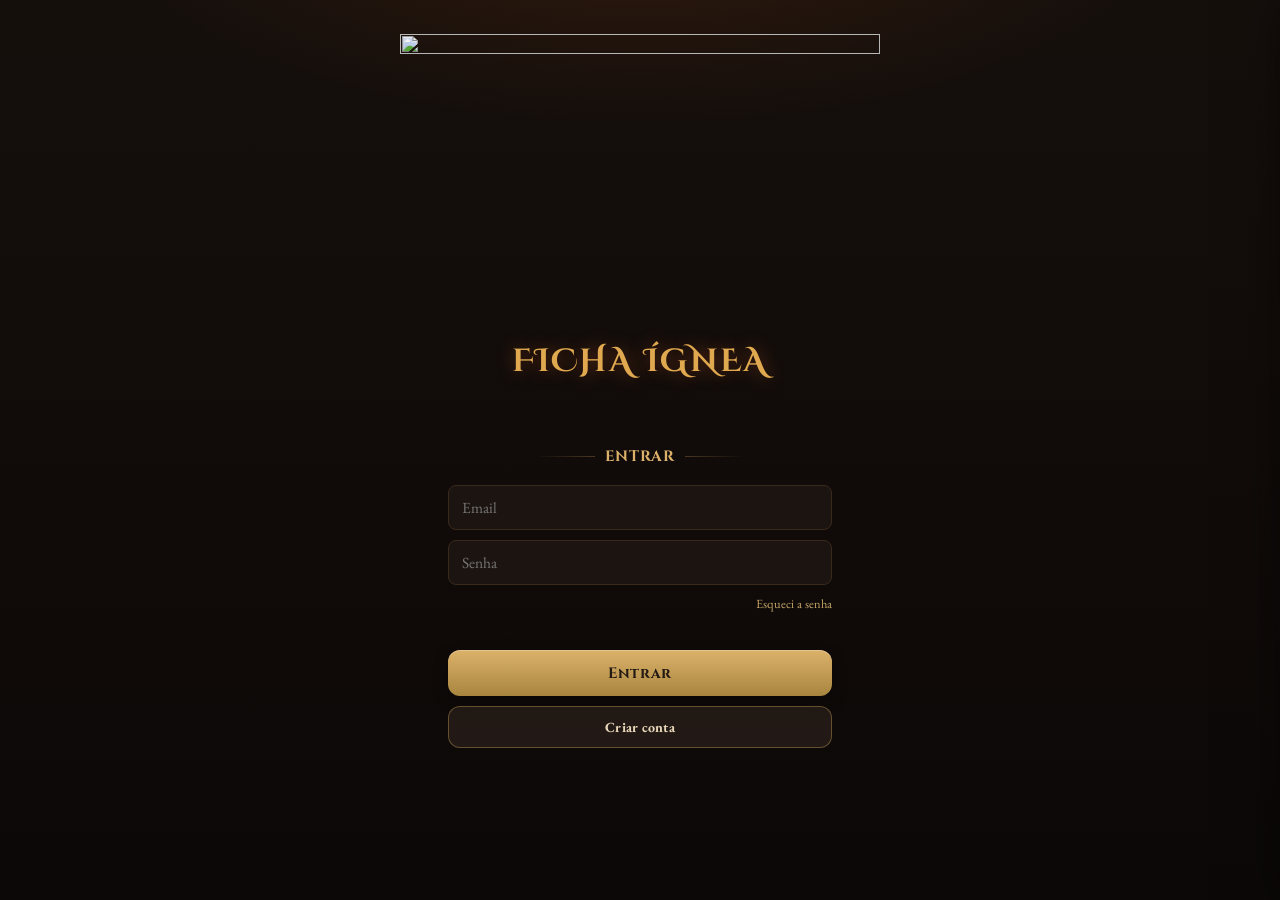
==== commit 939bacf6: "Update index.html" ====
--- a/index.html
+++ b/index.html
@@ -2,8 +2,8 @@
 <html lang="pt-br">
   <head>
     <link rel="manifest" href="manifest.json" />
-    <link rel="icon" href="img/icon-192.png" />
-    <link rel="apple-touch-icon" href="img/icon-192.png" />
+   <link rel="icon" href="icon-192.png" />
+    <link rel="apple-touch-icon" href="icon-192.png" />
     <meta name="theme-color" content="#1a1410" />
     <meta charset="UTF-8" />
     <meta
@@ -14,24 +14,19 @@
 
 
     <title>Ficha Ígnea</title>
-    <link rel="stylesheet" href="css/00-base.css" />
-    <link rel="stylesheet" href="css/01-player-ficha.css?v=20261109d" />
-    <link rel="stylesheet" href="css/02-login.css" />
-    <link rel="stylesheet" href="css/03-master-grimorio.css" />
-    <link rel="stylesheet" href="css/04-jornada-modo.css" />
-    <link rel="stylesheet" href="css/05-grimorio-componentes.css" />
-    <link rel="stylesheet" href="css/06-final-overrides.css" />
-    <link rel="stylesheet" href="css/07-paleta-master.css?v=20261109d" />
-    <link rel="stylesheet" href="css/08-campanhas-master.css" />
-    <link rel="stylesheet" href="css/09-tela-modo.css?v=20261109d" />
-    <link rel="stylesheet" href="css/10-combate.css?v=20261111w" />
-    <link rel="stylesheet" href="css/11-catalogo.css?v=20261111j" />
-    <link rel="stylesheet" href="css/12-regras.css?v=20261109f" />
+    <link rel="stylesheet" href="css/web-jornada.css?v=20261111w" />
+    <link rel="stylesheet" href="css/web-grimorio.css?v=20261111w" />
+    <link rel="stylesheet" href="css/web-novidades.css?v=20261111w" />
+    <link rel="stylesheet" href="css/web-jogador.css?v=20261111w" />
+    <link rel="stylesheet" href="css/11-catalogo.css?v=20261111w" />
+    <link rel="stylesheet" href="css/12-regras.css?v=20261111w" />
     <link rel="stylesheet" href="css/13-sobre.css?v=20261111sb5" />
-    <link rel="stylesheet" href="css/14-progressao.css?v=20261111y" />
-    <link rel="stylesheet" href="css/15-atributos.css?v=20261110r" />
-    <link rel="stylesheet" href="css/16-estilo.css?v=20261111r" />
+    <link rel="stylesheet" href="css/14-progressao.css?v=20261111w" />
+    <link rel="stylesheet" href="css/15-atributos.css?v=20261111w" />
+    <link rel="stylesheet" href="css/16-estilo.css?v=20261111w" />
+    <link rel="stylesheet" href="css/17-site-ponte.css?v=20261111w" />
    <link
+   
   href="https://fonts.googleapis.com/css2?family=Cinzel:wght@600;700;800&family=Cinzel+Decorative:wght@700&family=MedievalSharp&display=swap"
   rel="stylesheet"
 />
@@ -39,13 +34,17 @@
 
   </head>
 
-  <body>
+ <body>
+      <button id="btnInstalarApp" style="display:none;position:fixed;bottom:16px;right:16px;z-index:9999;padding:10px 16px;border-radius:10px;border:1px solid rgba(196,169,91,0.4);background:#1a1410;color:#E8CC80;font-family:'Cinzel',serif;font-size:13px;cursor:pointer;box-shadow:0 4px 12px rgba(0,0,0,.5);">📲 Instalar app</button>
+    <button id="btnInstalarApp" style="display:none;position:fixed;bottom:16px;right:16px;z-index:9999;padding:10px 16px;border-radius:10px;border:1px solid rgba(196,169,91,0.4);background:#1a1410;color:#E8CC80;font-family:'Cinzel',serif;font-size:13px;cursor:pointer;box-shadow:0 4px 12px rgba(0,0,0,.5);">📲 Instalar app</button>
     <div class="folhas-bg"></div>
     <div class="header-rpg">
       <h1 class="titulo-rpg">
-        <img src="logo-ficha-ignea.png" class="espada-titulo" />
-        <span>FICHA ÍGNEA</span>
-      </h1>
+  <div class="espada-titulo-wrap">
+    <img src="logo-ficha-ignea.png" class="espada-titulo" />
+  </div>
+  <span>FICHA ÍGNEA</span>
+</h1>
     </div>
 
     <!-- ================= TELA INICIAL ================= -->
@@ -72,7 +71,7 @@
   </div>
 </div>
 
-
+<!-- ================= ESCOLHA DE MODO ================= -->
 <div id="modalNicknameOverlay" style="display:none;position:fixed;inset:0;z-index:6000;background:rgba(0,0,0,.75);"></div>
 <div id="modalNickname" class="container login-box" style="display:none;position:fixed;top:50%;left:50%;transform:translate(-50%,-50%);z-index:6001;width:min(90vw,380px);">
   <h2 class="titulo-secao">Escolha seu nome</h2>
@@ -88,218 +87,6 @@
   </div>
 </div>
 
-<!-- ================= DETALHE DO GRUPO ================= -->
-<div id="modalGrupoDetalheOverlay" style="display:none;position:fixed;inset:0;z-index:6600;background:rgba(0,0,0,.75);" onclick="fecharDetalheGrupo()"></div>
-<div id="modalGrupoDetalhe" style="display:none;position:fixed;top:50%;left:50%;transform:translate(-50%,-50%);z-index:6601;width:min(90vw,380px);max-height:80vh;overflow-y:auto;background:#120c09;border:1px solid rgba(196,169,91,0.25);border-radius:14px;padding:20px;color:#F8F4E3;font-family:'EB Garamond',serif;">
-  <div style="display:flex;justify-content:space-between;align-items:center;margin-bottom:14px;">
-    <span id="detalheGrupoNome" style="font-family:'Cinzel',serif;color:#E8CC80;font-size:17px;"></span>
-    <button onclick="fecharDetalheGrupo()" style="background:none;border:none;color:#9A8A70;font-size:20px;cursor:pointer;padding:2px;line-height:1;">✕</button>
-  </div>
-  <div id="detalheGrupoRenomear" style="display:none;gap:8px;margin-bottom:14px;">
-    <input id="renomearGrupoInput" style="flex:1;background:#1b120c;border:1px solid rgba(196,169,91,0.25);border-radius:8px;padding:8px 10px;color:#F8F4E3;font-size:13px;">
-    <button onclick="salvarRenomearGrupo()" style="padding:0 14px;border-radius:8px;border:none;background:#C4A95B;color:#1a0e05;font-weight:bold;cursor:pointer;">OK</button>
-  </div>
-  <div id="detalheGrupoMembros" style="display:flex;flex-direction:column;gap:8px;margin-bottom:14px;"></div>
-  <div id="detalheGrupoAcoes" style="display:flex;flex-direction:column;gap:8px;"></div>
-</div>
-
-<!-- ================= PERFIL ================= -->
-<div id="modalPerfilOverlay" style="display:none;position:fixed;inset:0;z-index:6700;background:rgba(0,0,0,.8);" onclick="fecharPerfil()"></div>
-<div id="modalPerfil" style="display:none;position:fixed;top:50%;left:50%;transform:translate(-50%,-50%);z-index:6701;width:min(92vw,400px);max-height:88vh;overflow-y:auto;overflow-x:hidden;background:#0e0907;border:1px solid rgba(196,169,91,0.25);border-radius:16px;color:#F8F4E3;font-family:'EB Garamond',serif;">
-  <button onclick="fecharPerfil()" style="position:absolute;top:10px;right:10px;z-index:5;background:rgba(0,0,0,.5);border:none;color:#F8F4E3;font-size:18px;width:30px;height:30px;border-radius:50%;cursor:pointer;">✕</button>
-
-  <div id="perfilFundo" style="height:110px;background-size:cover;background-position:center;background-color:#1b120c;border-radius:16px 16px 0 0;position:relative;">
-    <button id="btnMudarFundo" onclick="document.getElementById('inputFundoPerfil').click()" style="display:none;position:absolute;bottom:8px;right:8px;font-size:11px;padding:5px 10px;border-radius:8px;border:1px solid rgba(196,169,91,0.4);background:rgba(0,0,0,.5);color:#E8CC80;cursor:pointer;">Trocar fundo</button>
-    <input type="file" id="inputFundoPerfil" accept="image/*" style="display:none;" onchange="uploadImagemPerfil(this, 'fundo')">
-  </div>
-
-  <div style="text-align:center;margin-top:-45px;position:relative;pointer-events:none;">
-    <div id="perfilAvatarWrap" style="display:inline-block;position:relative;pointer-events:auto;">
-      <div id="perfilAvatar" style="width:90px;height:90px;border-radius:50%;background-color:#2a1e14;background-size:cover;background-position:center;border:3px solid #0e0907;box-shadow:0 0 0 1px rgba(196,169,91,0.4);"></div>
-      <button id="btnMudarAvatar" onclick="document.getElementById('inputAvatarPerfil').click()" style="display:none;position:absolute;bottom:0;right:0;width:26px;height:26px;border-radius:50%;background:#C4A95B;border:2px solid #0e0907;color:#1a0e05;font-size:12px;cursor:pointer;">✎</button>
-      <input type="file" id="inputAvatarPerfil" accept="image/*" style="display:none;" onchange="uploadImagemPerfil(this, 'avatar')">
-    </div>
-    <div id="perfilNomeTag" style="margin-top:8px;font-family:'Cinzel',serif;color:#E8CC80;font-size:16px;"></div>
-    <div id="perfilTitulo" class="pf-titulo" style="pointer-events:auto;"></div>
-    <div id="perfilStatus" class="pf-status"></div>
-  </div>
-
-  <button id="perfilCoresBtn" onclick="document.getElementById('perfilCoresBox').style.display='flex'; document.getElementById('perfilCoresBtn').style.display='none';" style="display:none;position:absolute;top:10px;left:10px;z-index:5;width:30px;height:30px;padding:0;border-radius:50%;background:rgba(0,0,0,.5);border:1px solid rgba(196,169,91,0.4);color:#E8CC80;font-size:13px;cursor:pointer;align-items:center;justify-content:center;pointer-events:auto;">✎</button>
-  <div id="perfilCoresBox" style="display:none;gap:10px;justify-content:center;align-items:center;margin-top:8px;font-size:11px;color:#9A8A70;flex-wrap:wrap;">
-    Base <button type="button" id="corBaseSwatch" onclick="abrirColorPicker('corBaseInput','corBaseSwatch')" style="width:26px;height:26px;padding:0;border:1px solid rgba(196,169,91,0.4);border-radius:6px;cursor:pointer;background:#0e0907;"></button>
-    <input type="hidden" id="corBaseInput" value="#0e0907">
-    Nome <button type="button" id="corNomeSwatch" onclick="abrirColorPicker('corNomeInput','corNomeSwatch')" style="width:26px;height:26px;padding:0;border:1px solid rgba(196,169,91,0.4);border-radius:6px;cursor:pointer;background:#E8CC80;"></button>
-    <input type="hidden" id="corNomeInput" value="#E8CC80">
-    Linha <button type="button" id="corLinhaSwatch" onclick="abrirColorPicker('corLinhaInput','corLinhaSwatch')" style="width:26px;height:26px;padding:0;border:1px solid rgba(196,169,91,0.4);border-radius:6px;cursor:pointer;background:#c4a95b;"></button>
-    <input type="hidden" id="corLinhaInput" value="#c4a95b">
-    <button onclick="salvarCoresPerfil()" style="padding:4px 10px;border-radius:6px;border:none;background:#C4A95B;color:#1a0e05;font-weight:bold;font-size:11px;cursor:pointer;">Salvar</button>
-  </div>
-
-  <div id="perfilBaseWrap" style="padding:16px;">
-<div id="perfilBioView" style="background:rgba(255,255,255,0.03);border:1px solid var(--perfil-linha, rgba(196,169,91,0.15));border-radius:10px;padding:10px 12px;font-size:13px;color:var(--perfil-texto, #cdb791);min-height:20px;word-break:break-word;overflow-wrap:anywhere;"></div>    <textarea id="perfilBioEdit" maxlength="200" placeholder="Fale um pouco sobre você..." style="display:none;width:100%;background:rgba(255,255,255,0.03);border:1px solid var(--perfil-linha, rgba(196,169,91,0.25));border-radius:10px;padding:10px 12px;font-size:13px;color:var(--perfil-texto, #F8F4E3);box-sizing:border-box;min-height:60px;font-family:inherit;"></textarea>
-    <button id="btnSalvarBio" onclick="salvarBioPerfil()" style="display:none;margin-top:6px;width:100%;padding:8px;border-radius:8px;border:none;background:#C4A95B;color:#1a0e05;font-weight:bold;font-size:12px;cursor:pointer;">Salvar bio</button>
-
-    <div id="perfilAcoes" class="pf-acoes"></div>
-    <div id="perfilProcurando"></div>
-
-    <div style="font-size:11px;color:#9A8A70;text-transform:uppercase;letter-spacing:.06em;margin:16px 0 8px;">Personagens</div>
-    <div id="perfilShowcase" style="display:grid;grid-template-columns:1fr 1fr;gap:10px;"></div>
-    <button id="btnEscolherDestaque" onclick="abrirEscolherDestaque()" style="display:none;margin-top:10px;width:100%;padding:8px;border-radius:8px;border:1px solid var(--perfil-linha, rgba(196,169,91,0.3));background:transparent;color:#E8CC80;font-size:12px;cursor:pointer;">Escolher personagens em destaque</button>
-
-    <div id="perfilExtras"></div>
-  </div>
-</div>
-
-<!-- ================= COLOR PICKER CUSTOM ================= -->
-<div id="colorPickerOverlay" style="display:none;position:fixed;inset:0;z-index:8000;background:rgba(0,0,0,.8);" onclick="fecharColorPicker()"></div>
-<div id="colorPickerModal" style="display:none;position:fixed;top:50%;left:50%;transform:translate(-50%,-50%);z-index:8001;width:min(90vw,300px);background:#0e0907;border:1px solid rgba(196,169,91,0.25);border-radius:16px;padding:18px;color:#F8F4E3;font-family:'EB Garamond',serif;">
-  <div style="font-family:'Cinzel',serif;color:#E8CC80;font-size:15px;margin-bottom:12px;text-align:center;">Selecionar cor</div>
-
-  <div id="cpSquareWrap" style="position:relative;width:100%;aspect-ratio:1/1;border-radius:10px;overflow:hidden;cursor:crosshair;margin-bottom:14px;touch-action:none;">
-    <canvas id="cpSquare" style="width:100%;height:100%;display:block;"></canvas>
-    <div id="cpSquareHandle" style="position:absolute;width:18px;height:18px;border-radius:50%;border:2px solid #fff;box-shadow:0 0 0 1px rgba(0,0,0,.5);transform:translate(-50%,-50%);pointer-events:none;"></div>
-  </div>
-
-  <div id="cpHueWrap" style="position:relative;width:100%;height:16px;border-radius:8px;overflow:hidden;cursor:pointer;margin-bottom:14px;touch-action:none;">
-    <canvas id="cpHue" style="width:100%;height:100%;display:block;"></canvas>
-    <div id="cpHueHandle" style="position:absolute;top:50%;width:16px;height:16px;border-radius:50%;border:2px solid #fff;box-shadow:0 0 0 1px rgba(0,0,0,.5);transform:translate(-50%,-50%);pointer-events:none;"></div>
-  </div>
-
-  <div style="display:flex;align-items:center;gap:10px;margin-bottom:16px;">
-    <div id="cpPreview" style="width:34px;height:34px;border-radius:8px;border:1px solid rgba(196,169,91,0.4);flex-shrink:0;"></div>
-    <div style="display:flex;gap:6px;flex:1;">
-      <input id="cpR" type="number" min="0" max="255" style="width:100%;min-width:0;background:rgba(255,255,255,0.05);border:1px solid rgba(196,169,91,0.25);border-radius:6px;color:#F8F4E3;text-align:center;padding:5px 2px;font-size:12px;">
-      <input id="cpG" type="number" min="0" max="255" style="width:100%;min-width:0;background:rgba(255,255,255,0.05);border:1px solid rgba(196,169,91,0.25);border-radius:6px;color:#F8F4E3;text-align:center;padding:5px 2px;font-size:12px;">
-      <input id="cpB" type="number" min="0" max="255" style="width:100%;min-width:0;background:rgba(255,255,255,0.05);border:1px solid rgba(196,169,91,0.25);border-radius:6px;color:#F8F4E3;text-align:center;padding:5px 2px;font-size:12px;">
-    </div>
-  </div>
-
-  <div style="display:flex;justify-content:flex-end;gap:10px;">
-    <button onclick="fecharColorPicker()" style="padding:7px 14px;border-radius:8px;border:1px solid rgba(196,169,91,0.3);background:transparent;color:#E8CC80;font-size:13px;cursor:pointer;">Cancelar</button>
-    <button onclick="confirmarColorPicker()" style="padding:7px 14px;border-radius:8px;border:none;background:#C4A95B;color:#1a0e05;font-weight:bold;font-size:13px;cursor:pointer;">Definir</button>
-  </div>
-</div>
-
-<!-- ================= PREVIEW FICHA (DESTAQUE) ================= -->
-<div id="modalPreviewFichaOverlay" style="display:none;position:fixed;inset:0;z-index:6850;background:rgba(0,0,0,.8);" onclick="fecharPreviewFicha()"></div>
-<div id="modalPreviewFicha" style="display:none;position:fixed;top:50%;left:50%;transform:translate(-50%,-50%);z-index:6851;width:min(88vw,360px);max-height:80vh;overflow-y:auto;background:#120c09;border:1px solid rgba(196,169,91,0.25);border-radius:14px;padding:20px;color:#F8F4E3;font-family:'EB Garamond',serif;">
-  <div style="display:flex;justify-content:space-between;align-items:center;margin-bottom:16px;">
-    <span id="previewFichaNome" style="font-family:'Cinzel',serif;color:#E8CC80;font-size:17px;letter-spacing:.02em;"></span>
-    <button onclick="fecharPreviewFicha()" style="background:none;border:none;color:#9A8A70;font-size:18px;cursor:pointer;">✕</button>
-  </div>
-  <div id="previewFichaConteudo" style="font-size:13px;color:#cdb791;display:flex;flex-direction:column;gap:16px;"></div>
-</div>
-
-<!-- ================= ESCOLHER PERSONAGENS DESTAQUE ================= -->
-<div id="modalEscolherDestaqueOverlay" style="display:none;position:fixed;inset:0;z-index:6800;background:rgba(0,0,0,.8);" onclick="fecharEscolherDestaque()"></div>
-<div id="modalEscolherDestaque" style="display:none;position:fixed;top:50%;left:50%;transform:translate(-50%,-50%);z-index:6801;width:min(90vw,380px);max-height:80vh;overflow-y:auto;background:#120c09;border:1px solid rgba(196,169,91,0.25);border-radius:14px;padding:18px;color:#F8F4E3;">
-  <div style="display:flex;justify-content:space-between;align-items:center;margin-bottom:12px;">
-    <span style="font-family:'Cinzel',serif;color:#E8CC80;font-size:15px;">Escolha até 4</span>
-    <button onclick="fecharEscolherDestaque()" style="background:none;border:none;color:#9A8A70;font-size:18px;cursor:pointer;">✕</button>
-  </div>
-  <div id="listaEscolherDestaque" style="display:flex;flex-direction:column;gap:8px;margin-bottom:12px;"></div>
-  <button onclick="salvarDestaquePerfil()" style="width:100%;padding:10px;border-radius:8px;border:none;background:#C4A95B;color:#1a0e05;font-weight:bold;font-size:13px;cursor:pointer;">Salvar</button>
-</div>
-
-<!-- ================= DAR ITEM ================= -->
-<div id="modalDarItemOverlay" style="display:none;position:fixed;inset:0;z-index:7000;background:rgba(0,0,0,.8);" onclick="fecharDarItem()"></div>
-<div id="modalDarItem" style="display:none;position:fixed;top:50%;left:50%;transform:translate(-50%,-50%);z-index:7001;width:min(90vw,360px);max-height:75vh;overflow-y:auto;background:#120c09;border:1px solid rgba(196,169,91,0.25);border-radius:14px;padding:18px;color:#F8F4E3;font-family:'EB Garamond',serif;">
-  <div style="display:flex;justify-content:space-between;align-items:center;margin-bottom:12px;">
-    <span style="font-family:'Cinzel',serif;color:#E8CC80;font-size:15px;">Dar pra quem?</span>
-    <button onclick="fecharDarItem()" style="background:none;border:none;color:#9A8A70;font-size:18px;cursor:pointer;">✕</button>
-  </div>
-  <div id="listaDarItem" style="display:flex;flex-direction:column;gap:8px;"></div>
-</div>
-
-<!-- ================= DAR ITEM (MESTRE) ================= -->
-<div id="modalConfirmBonitoOverlay" style="display:none;position:fixed;inset:0;z-index:200000;background:rgba(0,0,0,.78);" onclick="window._confirmBonitoResolve && window._confirmBonitoResolve(false)"></div>
-<div id="modalConfirmBonito" style="display:none;position:fixed;top:50%;left:50%;transform:translate(-50%,-50%);z-index:200001;width:min(88vw,340px);background:#120c09;border:1px solid rgba(196,169,91,0.3);border-radius:16px;padding:24px 20px 20px;color:#F8F4E3;font-family:'EB Garamond',serif;text-align:center;box-shadow:0 20px 60px rgba(0,0,0,0.6);">
-  <div style="font-size:24px;margin-bottom:10px;color:#C4A95B;">⚠</div>
-  <div id="confirmBonitoTexto" style="font-size:15px;line-height:1.5;color:#F0E4D0;margin-bottom:22px;"></div>
-  <div style="display:flex;gap:10px;">
-    <button onclick="window._confirmBonitoResolve && window._confirmBonitoResolve(false)" style="flex:1;padding:10px;border-radius:10px;border:1px solid rgba(196,169,91,0.3);background:transparent;color:#9A8A70;font-family:'Cinzel',serif;font-size:13px;font-weight:bold;letter-spacing:.03em;cursor:pointer;">Cancelar</button>
-    <button onclick="window._confirmBonitoResolve && window._confirmBonitoResolve(true)" style="flex:1;padding:10px;border-radius:10px;border:none;background:linear-gradient(135deg,#e05050,#7B1E28);color:#fff;font-family:'Cinzel',serif;font-weight:bold;font-size:13px;letter-spacing:.03em;cursor:pointer;">Confirmar</button>
-  </div>
-</div>
-
-<!-- ================= ALERTA BONITO ================= -->
-<div id="modalAlertBonitoOverlay" style="display:none;position:fixed;inset:0;z-index:200000;background:rgba(0,0,0,.78);" onclick="window._alertBonitoResolve && window._alertBonitoResolve()"></div>
-<div id="modalAlertBonito" style="display:none;position:fixed;top:50%;left:50%;transform:translate(-50%,-50%);z-index:200001;width:min(88vw,340px);background:#120c09;border:1px solid rgba(196,169,91,0.3);border-radius:16px;padding:24px 20px 20px;color:#F8F4E3;font-family:'EB Garamond',serif;text-align:center;box-shadow:0 20px 60px rgba(0,0,0,0.6);">
-  <div style="font-size:24px;margin-bottom:10px;color:#C4A95B;">⚠</div>
-  <div id="alertBonitoTexto" style="font-size:15px;line-height:1.5;color:#F0E4D0;margin-bottom:22px;"></div>
-  <div style="display:flex;justify-content:center;">
-    <button onclick="window._alertBonitoResolve && window._alertBonitoResolve()" style="min-width:120px;padding:10px 24px;border-radius:10px;border:none;background:linear-gradient(135deg,#e05050,#7B1E28);color:#fff;font-family:'Cinzel',serif;font-weight:bold;font-size:13px;letter-spacing:.03em;cursor:pointer;">OK</button>
-  </div>
-</div>
-
-<!-- ================= PROMPT BONITO ================= -->
-<div id="modalPromptBonitoOverlay" style="display:none;position:fixed;inset:0;z-index:200000;background:rgba(0,0,0,.78);" onclick="window._promptBonitoResolve && window._promptBonitoResolve(null)"></div>
-<div id="modalPromptBonito" style="display:none;position:fixed;top:50%;left:50%;transform:translate(-50%,-50%);z-index:200001;width:min(88vw,340px);background:#120c09;border:1px solid rgba(196,169,91,0.3);border-radius:16px;padding:24px 20px 20px;color:#F8F4E3;font-family:'EB Garamond',serif;text-align:center;box-shadow:0 20px 60px rgba(0,0,0,0.6);">
-  <div id="promptBonitoTexto" style="font-size:15px;line-height:1.5;color:#F0E4D0;margin-bottom:14px;"></div>
-  <input id="promptBonitoInput" type="text" style="width:100%;box-sizing:border-box;padding:10px 12px;margin-bottom:18px;border-radius:10px;border:1px solid rgba(196,169,91,0.3);background:#1c130d;color:#F8F4E3;font-family:'EB Garamond',serif;font-size:14px;" />
-  <div style="display:flex;gap:10px;">
-    <button onclick="window._promptBonitoResolve && window._promptBonitoResolve(null)" style="flex:1;padding:10px;border-radius:10px;border:1px solid rgba(196,169,91,0.3);background:transparent;color:#9A8A70;font-family:'Cinzel',serif;font-size:13px;font-weight:bold;letter-spacing:.03em;cursor:pointer;">Cancelar</button>
-    <button onclick="window._promptBonitoResolve && window._promptBonitoResolve(document.getElementById('promptBonitoInput').value)" style="flex:1;padding:10px;border-radius:10px;border:none;background:linear-gradient(135deg,#e05050,#7B1E28);color:#fff;font-family:'Cinzel',serif;font-weight:bold;font-size:13px;letter-spacing:.03em;cursor:pointer;">OK</button>
-  </div>
-</div>
-
-<div id="modalAcoesMembroOverlay" style="display:none;position:fixed;inset:0;z-index:200000;background:rgba(0,0,0,.78);" onclick="fecharAcoesMembro()"></div>
-<div id="modalAcoesMembro" style="display:none;position:fixed;top:50%;left:50%;transform:translate(-50%,-50%);z-index:200001;width:min(85vw,300px);background:#120c09;border:1px solid rgba(196,169,91,0.3);border-radius:16px;padding:18px;color:#F8F4E3;font-family:'EB Garamond',serif;text-align:center;box-shadow:0 20px 60px rgba(0,0,0,0.6);">
-  <div id="acoesMembroNome" style="font-family:'Cinzel',serif;font-size:15px;color:#E8CC80;margin-bottom:14px;"></div>
-  <button id="acoesMembroBtnPerfil" style="width:100%;margin-bottom:8px;padding:10px;border-radius:8px;border:1px solid rgba(196,169,91,0.3);background:transparent;color:#F0E4D0;font-size:13px;cursor:pointer;">👁 Exibir perfil</button>
-  <button id="acoesMembroBtnAmizade" style="width:100%;margin-bottom:8px;padding:10px;border-radius:8px;border:none;background:#C4A95B;color:#1a0e05;font-weight:bold;font-size:13px;cursor:pointer;">➕ Adicionar amigo</button>
-  <button onclick="fecharAcoesMembro()" style="width:100%;padding:9px;border-radius:8px;border:1px solid rgba(255,255,255,0.1);background:transparent;color:#9A8A70;font-size:12px;cursor:pointer;">Cancelar</button>
-</div>
-
-<div id="fichaFlutuanteOverlay" style="display:none;position:fixed;inset:0;z-index:90000;background:rgba(0,0,0,.7);" onclick="fecharFichaFlutuante()"></div>
-<div id="fichaFlutuante" style="display:none;position:fixed;top:50%;left:50%;transform:translate(-50%,-50%);z-index:90001;width:min(90vw,420px);max-height:82vh;background:#FDFAF0;border:1px solid rgba(196,169,91,0.35);border-radius:20px;overflow:hidden;box-shadow:0 24px 60px rgba(0,0,0,0.55);flex-direction:column;">  <div style="display:flex;align-items:center;justify-content:space-between;padding:6px 8px 6px 14px;border-bottom:1px solid rgba(196,169,91,0.2);flex-shrink:0;">
-    <button onclick="window.trocarFichaFlutuante(-1)" style="background:none;border:none;font-size:20px;color:#8a2c22;cursor:pointer;padding:6px 10px;">‹</button>
-    <span id="fichaFlutuanteContador" style="font-size:11px;color:#7A6A50;letter-spacing:.05em;"></span>
-    <div style="display:flex;align-items:center;">
-      <button onclick="window.trocarFichaFlutuante(1)" style="background:none;border:none;font-size:20px;color:#8a2c22;cursor:pointer;padding:6px 10px;">›</button>
-      <button onclick="fecharFichaFlutuante()" style="background:none;border:none;font-size:18px;color:#7A6A50;cursor:pointer;padding:6px 8px;">✕</button>
-    </div>
-  </div>
-  <div id="fichaFlutuanteConteudo" style="overflow-y:auto;-webkit-overflow-scrolling:touch;overscroll-behavior:contain;padding-bottom:14px;"></div>
-</div>
-
-<div id="modalDarItemMestreOverlay" style="display:none;position:fixed;inset:0;z-index:100000;background:rgba(0,0,0,.8);" onclick="fecharDarItemMestre()"></div>
-<div id="modalDarItemMestre" style="display:none;position:fixed;top:50%;left:50%;transform:translate(-50%,-50%);z-index:100001;width:min(90vw,360px);max-height:75vh;overflow-y:auto;background:#120c09;border:1px solid rgba(196,169,91,0.25);border-radius:14px;padding:18px;color:#F8F4E3;font-family:'EB Garamond',serif;">
-  <div style="display:flex;justify-content:space-between;align-items:center;margin-bottom:12px;">    <span style="font-family:'Cinzel',serif;color:#E8CC80;font-size:15px;">Dar pra quem?</span>
-    <button onclick="fecharDarItemMestre()" style="background:none;border:none;color:#9A8A70;font-size:18px;cursor:pointer;">✕</button>
-  </div>
-  <div id="listaDarItemMestre" style="display:flex;flex-direction:column;gap:8px;"></div>
-</div>
-
-<!-- ================= ITENS RECEBIDOS ================= -->
-<div id="modalInboxItensOverlay" style="display:none;position:fixed;inset:0;z-index:7000;background:rgba(0,0,0,.8);" onclick="fecharInboxItens()"></div>
-<div id="modalInboxItens" style="display:none;position:fixed;top:50%;left:50%;transform:translate(-50%,-50%);z-index:7001;width:min(92vw,380px);max-height:80vh;overflow-y:auto;background:#120c09;border:1px solid rgba(196,169,91,0.25);border-radius:14px;padding:18px;color:#F8F4E3;font-family:'EB Garamond',serif;">
-  <div style="display:flex;justify-content:space-between;align-items:center;margin-bottom:12px;">
-    <span style="font-family:'Cinzel',serif;color:#E8CC80;font-size:15px;">Itens recebidos</span>
-    <button onclick="fecharInboxItens()" style="background:none;border:none;color:#9A8A70;font-size:18px;cursor:pointer;">✕</button>
-  </div>
-  <div id="listaInboxItens" style="display:flex;flex-direction:column;gap:8px;"></div>
-</div>
-
-<!-- ================= EDITAR CAMPANHA ================= -->
-<div id="modalEditarCampanhaOverlay" style="display:none;position:fixed;inset:0;z-index:6900;background:rgba(0,0,0,.8);" onclick="fecharEditarCampanha()"></div>
-<div id="modalEditarCampanha" style="display:none;position:fixed;top:50%;left:50%;transform:translate(-50%,-50%);z-index:6901;width:min(90vw,380px);max-height:85vh;overflow-y:auto;background:#120c09;border:1px solid rgba(196,169,91,0.25);border-radius:14px;padding:18px;color:#F8F4E3;font-family:'EB Garamond',serif;">
-  <div style="display:flex;justify-content:space-between;align-items:center;margin-bottom:14px;">
-    <span style="font-family:'Cinzel',serif;color:#E8CC80;font-size:16px;">Editar campanha</span>
-    <button onclick="fecharEditarCampanha()" style="background:none;border:none;color:#9A8A70;font-size:18px;cursor:pointer;">✕</button>
-  </div>
-
-  <input id="editCampanhaNome" placeholder="Nome da campanha" style="width:100%;background:#1b120c;border:1px solid rgba(196,169,91,0.25);border-radius:8px;padding:9px 12px;color:#F8F4E3;font-size:13px;margin-bottom:8px;box-sizing:border-box;">
-  <input id="editCampanhaSistema" placeholder="Sistema usado" style="width:100%;background:#1b120c;border:1px solid rgba(196,169,91,0.25);border-radius:8px;padding:9px 12px;color:#F8F4E3;font-size:13px;margin-bottom:8px;box-sizing:border-box;">
-  <textarea id="editCampanhaDescricao" placeholder="Descrição breve" style="width:100%;background:#1b120c;border:1px solid rgba(196,169,91,0.25);border-radius:8px;padding:9px 12px;color:#F8F4E3;font-size:13px;margin-bottom:8px;box-sizing:border-box;min-height:60px;font-family:inherit;"></textarea>
-
-  <select id="editCampanhaGrupo" style="width:100%;background:#1b120c;border:1px solid rgba(196,169,91,0.25);border-radius:8px;padding:9px 12px;color:#F8F4E3;font-size:13px;margin-bottom:14px;box-sizing:border-box;">
-    <option value="">Sem grupo vinculado</option>
-  </select>
-
-  <button onclick="salvarEdicaoCampanha()" style="width:100%;padding:10px;border-radius:8px;border:none;background:#C4A95B;color:#1a0e05;font-weight:bold;font-size:13px;cursor:pointer;">Salvar</button>
-</div>
-
 <!-- ================= DASHBOARD DO MESTRE ================= -->
 <div id="modalDashboardOverlay" style="display:none;position:fixed;inset:0;z-index:6900;background:rgba(0,0,0,.85);" onclick="fecharDashboardMestre()"></div>
 <div id="modalDashboard" style="display:none;position:fixed;top:0;left:0;right:0;bottom:0;z-index:6901;background:#0e0907;color:#F8F4E3;padding:16px;overflow-y:auto;">
@@ -311,177 +98,174 @@
 </div>
 
 
-<!-- ================= ESCOLHA DE MODO ================= -->
-<div id="tela-modo" data-modo="jornada" style="display: none;position:fixed;inset:0;z-index:5000;color:#F8F4E3;flex-direction:column;align-items:center;justify-content:center;padding:40px 20px 36px;overflow-y:auto;">
-
-  <div class="tm-bg-base"></div>
-  <div class="tm-bg jorn"></div>
-  <div class="tm-bg grim"></div>
-
-  <button class="tm-amigos" onclick="abrirPainelAmigos()" aria-label="Amigos">
+<div id="tela-modo" style="display: none;position:fixed;inset:0;z-index:5000;background:#0e0907;color:#F8F4E3;flex-direction:column;align-items:center;justify-content:center;padding:40px 20px 36px;overflow-y:auto;">
+
+  <button onclick="abrirPainelAmigos()"
+    style="position:absolute;top:18px;left:18px;z-index:20;width:38px;height:38px;border-radius:50%;background:rgba(196,169,91,0.12);border:1px solid rgba(196,169,91,0.4);color:#E8CC80;display:flex;align-items:center;justify-content:center;font-size:17px;cursor:pointer;">
     <i class="ti ti-users"></i>
     <i class="am-badge" id="amBadgeModo"></i>
   </button>
 
-  <div class="tm-wrap">
-    <div class="tm-head">
-      <div class="tm-kicker"><i></i><span>Ficha Ígnea</span><i></i></div>
+  <!-- fundos animados -->
+  <!-- fundos animados -->
+  <div style="position:fixed;inset:0;z-index:0;background:radial-gradient(ellipse 80% 50% at 50% 0%,rgba(123,30,40,0.22) 0%,transparent 60%),radial-gradient(ellipse 60% 40% at 50% 100%,rgba(60,13,20,0.35) 0%,transparent 55%),linear-gradient(180deg,#0e0907 0%,#160d0a 50%,#0a0605 100%);pointer-events:none;"></div>
+  <div id="tmBgJornada" style="position:fixed;inset:0;z-index:0;background:radial-gradient(ellipse 80% 60% at 30% 50%,rgba(100,60,10,0.2) 0%,transparent 65%);opacity:0;transition:opacity 0.6s ease;pointer-events:none;"></div>
+  <div id="tmBgGrimorio" style="position:fixed;inset:0;z-index:0;background:radial-gradient(ellipse 80% 60% at 70% 50%,rgba(123,30,40,0.25) 0%,transparent 65%);opacity:0;transition:opacity 0.6s ease;pointer-events:none;"></div>
+
+  <div style="position:relative;z-index:2;width:100%;max-width:420px;display:flex;flex-direction:column;align-items:center;">
+
+    <!-- HEADER -->
+    <div style="text-align:center;margin-bottom:28px;">
+      <div style="font-family:'Cinzel Decorative',serif;font-size:10px;letter-spacing:0.45em;color:#A88D42;text-transform:uppercase;margin-bottom:10px;opacity:0.75;">Ficha Ígnea</div>
+      <h1 style="font-family:'Cinzel',serif;font-size:clamp(20px,6vw,26px);font-weight:700;letter-spacing:0.08em;color:#F8F4E3;line-height:1.2;text-shadow:0 2px 12px rgba(0,0,0,0.6);">Escolha seu <span style="background:linear-gradient(135deg,#E8CC80,#C4A95B,#A88D42);-webkit-background-clip:text;color:transparent;">Caminho</span></h1>
+      <div style="display:flex;align-items:center;justify-content:center;gap:10px;margin:10px 0 4px;">
+        <div style="height:1px;width:44px;background:linear-gradient(90deg,transparent,rgba(196,169,91,0.5));"></div>
+        <div style="width:5px;height:5px;background:#C4A95B;transform:rotate(45deg);opacity:0.8;"></div>
+        <div style="height:1px;width:44px;background:linear-gradient(90deg,rgba(196,169,91,0.5),transparent);"></div>
+      </div>
+      <p style="font-family:'EB Garamond',serif;font-style:italic;font-size:13px;color:#9A8A70;">Jornada ou Grimório?</p>
     </div>
 
-    <div class="tm-palco" id="tmPalco">
-      <button type="button" id="tmCartaJornada" class="tm-card front" data-p="jornada" aria-label="Jornada · Jogador">
-        <i class="tm-c a"></i><i class="tm-c b"></i><i class="tm-c c"></i><i class="tm-c d"></i>
-        <span class="tm-arte"><img class="tm-img j" src="logo-ficha-ignea.png" alt="" draggable="false"></span>
-        <span class="tm-rotulo"><b>Jornada</b><small>Jogador</small></span>
-      </button>
-      <button type="button" id="tmCartaGrimorio" class="tm-card back" data-p="grimorio" aria-label="Grimório · Mestre">
-        <i class="tm-c a"></i><i class="tm-c b"></i><i class="tm-c c"></i><i class="tm-c d"></i>
-        <span class="tm-arte"><img class="tm-img g" src="img/logo-grimorio-nova.png" alt="" draggable="false"></span>
-        <span class="tm-rotulo"><b>Grimório</b><small>Mestre</small></span>
-      </button>
+    <!-- CARDS -->
+    <div style="display:grid;grid-template-columns:1fr 1fr;gap:14px;width:100%;margin-bottom:20px;">
+
+      <!-- JORNADA -->
+      <div id="tmCardJornada"
+        onclick="tmSelectPath('jornada')"
+        onmouseenter="tmHover('jornada')" onmouseleave="tmUnhover()"
+        style="position:relative;border-radius:20px;cursor:pointer;overflow:hidden;aspect-ratio:3/4.2;display:flex;flex-direction:column;justify-content:flex-end;border:1px solid rgba(196,169,91,0.18);background:linear-gradient(160deg,#1e1508 0%,#2a1a08 50%,#140e05 100%);box-shadow:0 8px 32px rgba(0,0,0,0.5);transition:transform 0.35s ease,box-shadow 0.35s ease,border-color 0.35s ease;-webkit-tap-highlight-color:transparent;">
+        <!-- cantos -->
+        <span style="position:absolute;top:8px;left:8px;width:14px;height:14px;border-top:1px solid #C4A95B;border-left:1px solid #C4A95B;opacity:0.45;pointer-events:none;"></span>
+        <span style="position:absolute;top:8px;right:8px;width:14px;height:14px;border-top:1px solid #C4A95B;border-right:1px solid #C4A95B;opacity:0.45;pointer-events:none;"></span>
+        <span style="position:absolute;bottom:8px;left:8px;width:14px;height:14px;border-bottom:1px solid #C4A95B;border-left:1px solid #C4A95B;opacity:0.45;pointer-events:none;"></span>
+        <span style="position:absolute;bottom:8px;right:8px;width:14px;height:14px;border-bottom:1px solid #C4A95B;border-right:1px solid #C4A95B;opacity:0.45;pointer-events:none;"></span>
+        <!-- imagem -->
+        <div style="position:absolute;inset:0;display:flex;align-items:center;justify-content:center;padding-bottom:55px;">
+          <img src="logo-ficha-ignea.png" style="width:68%;height:auto;object-fit:contain;opacity:0.85;filter:drop-shadow(0 0 18px rgba(196,169,91,0.35));transition:filter 0.3s ease;transform:rotate(90deg);">
+        </div>
+        <!-- glow hover -->
+        <div style="position:absolute;inset:0;background:radial-gradient(ellipse at 50% 30%,rgba(196,169,91,0.1) 0%,transparent 65%);opacity:0;transition:opacity 0.4s;pointer-events:none;" class="tm-glow-jornada"></div>
+        <!-- check -->
+        <div id="tmCheckJornada" style="position:absolute;top:10px;right:10px;width:20px;height:20px;border-radius:50%;background:#C4A95B;display:flex;align-items:center;justify-content:center;font-size:10px;color:#1a0e05;font-weight:bold;opacity:0;transform:scale(0.5);transition:opacity 0.3s,transform 0.3s;z-index:5;">✓</div>
+        <!-- footer -->
+        <div style="position:relative;z-index:2;padding:12px 12px 14px;background:linear-gradient(0deg,rgba(0,0,0,0.8) 0%,transparent 100%);text-align:center;">
+          <div style="font-family:'Cinzel',serif;font-size:14px;font-weight:700;letter-spacing:0.08em;color:#E8CC80;text-shadow:0 1px 6px rgba(0,0,0,0.8);">Jornada</div>
+          <div style="font-size:11px;color:#9A8A70;letter-spacing:0.15em;text-transform:uppercase;margin-top:2px;">Jogador</div>
+          <div class="tm-card-info">Fichas, grupos e companheiros</div>
+          <div id="tmDivJornada" style="width:28px;height:1px;background:rgba(196,169,91,0.3);margin:7px auto 0;transition:width 0.3s,background 0.3s;"></div>
+        </div>
+      </div>
+
+      <!-- GRIMÓRIO -->
+      <div id="tmCardGrimorio"
+        onclick="tmSelectPath('grimorio')"
+        onmouseenter="tmHover('grimorio')" onmouseleave="tmUnhover()"
+        style="position:relative;border-radius:20px;cursor:pointer;overflow:hidden;aspect-ratio:3/4.2;display:flex;flex-direction:column;justify-content:flex-end;border:1px solid rgba(123,30,40,0.25);background:linear-gradient(160deg,#180a0d 0%,#220d12 50%,#0e0608 100%);box-shadow:0 8px 32px rgba(0,0,0,0.5);transition:transform 0.35s ease,box-shadow 0.35s ease,border-color 0.35s ease;-webkit-tap-highlight-color:transparent;">
+        <!-- cantos -->
+        <span style="position:absolute;top:8px;left:8px;width:14px;height:14px;border-top:1px solid #7B1E28;border-left:1px solid #7B1E28;opacity:0.5;pointer-events:none;"></span>
+        <span style="position:absolute;top:8px;right:8px;width:14px;height:14px;border-top:1px solid #7B1E28;border-right:1px solid #7B1E28;opacity:0.5;pointer-events:none;"></span>
+        <span style="position:absolute;bottom:8px;left:8px;width:14px;height:14px;border-bottom:1px solid #7B1E28;border-left:1px solid #7B1E28;opacity:0.5;pointer-events:none;"></span>
+        <span style="position:absolute;bottom:8px;right:8px;width:14px;height:14px;border-bottom:1px solid #7B1E28;border-right:1px solid #7B1E28;opacity:0.5;pointer-events:none;"></span>
+        <!-- imagem -->
+        <div style="position:absolute;inset:0;display:flex;align-items:center;justify-content:center;padding-bottom:55px;">
+          <img src="img/logo-grimorio-nova.png" style="width:65%;height:auto;object-fit:contain;opacity:0.85;filter:drop-shadow(0 0 18px rgba(123,30,40,0.5));transition:filter 0.3s ease;">
+        </div>
+        <!-- glow hover -->
+        <div style="position:absolute;inset:0;background:radial-gradient(ellipse at 50% 30%,rgba(123,30,40,0.18) 0%,transparent 65%);opacity:0;transition:opacity 0.4s;pointer-events:none;" class="tm-glow-grimorio"></div>
+        <!-- check -->
+        <div id="tmCheckGrimorio" style="position:absolute;top:10px;right:10px;width:20px;height:20px;border-radius:50%;background:#7B1E28;display:flex;align-items:center;justify-content:center;font-size:10px;color:#F8F4E3;font-weight:bold;opacity:0;transform:scale(0.5);transition:opacity 0.3s,transform 0.3s;z-index:5;">✓</div>
+        <!-- footer -->
+        <div style="position:relative;z-index:2;padding:12px 12px 14px;background:linear-gradient(0deg,rgba(0,0,0,0.8) 0%,transparent 100%);text-align:center;">
+          <div style="font-family:'Cinzel',serif;font-size:14px;font-weight:700;letter-spacing:0.08em;color:#e88888;text-shadow:0 1px 6px rgba(0,0,0,0.8);">Grimório</div>
+          <div style="font-size:11px;color:#9A8A70;letter-spacing:0.15em;text-transform:uppercase;margin-top:2px;">Mestre</div>
+          <div class="tm-card-info">Campanhas, monstros e compêndio</div>
+          <div id="tmDivGrimorio" style="width:28px;height:1px;background:rgba(123,30,40,0.4);margin:7px auto 0;transition:width 0.3s,background 0.3s;"></div>
+        </div>
+      </div>
+
     </div>
 
-    <div class="tm-pontos">
-      <button type="button" class="on" data-p="jornada" aria-label="Jornada"></button>
-      <button type="button" data-p="grimorio" aria-label="Grimório"></button>
+    <!-- DESCRIÇÃO -->
+    <div id="tmDesc" style="width:100%;min-height:50px;text-align:center;margin-bottom:18px;transition:opacity 0.3s ease;">
+      <p class="tm-dica">✦ Toque em um caminho para escolher ✦</p>
     </div>
 
-    <button id="tmAdentrar" class="tm-entrar" onclick="tmConfirm(event)">Adentrar</button>
-
-    <div class="tm-rodape">
-      <button type="button" onclick="abrirTelaPlanos()" id="tmPlanoLabel">✦ Plano gratuito</button>
-      <span></span>
-      <button type="button" onclick="sairConta()">Sair da conta</button>
-    </div>
-  </div>
-
-   <div id="painelAmigosOverlay" style="display:none;position:fixed;inset:0;z-index:6500;background:rgba(0,0,0,.6);" onclick="fecharPainelAmigos()"></div>
-  <div id="painelAmigos" class="am-painel" style="display:none;position:fixed;top:0;left:0;bottom:0;width:min(86vw,350px);z-index:6501;padding:20px 16px;flex-direction:column;transform:translateX(-100%);color:#F8F4E3;font-family:'EB Garamond',serif;">
-
-    <div class="am-topo">
-      <button type="button" class="am-eu" onclick="abrirPerfil(window.usuarioAtual.uid)" title="Ver meu perfil">
-        <span class="am-av grande" id="amMeuAvatar"><span class="am-av-img"></span></span>
-      </button>
-      <div class="am-eu-info">
-        <div class="am-eu-nome">
-          <span id="meuNicknameLabel"></span>
-          <button id="btnCopiarNickname" class="am-copiar" onclick="copiarMeuNickname()" title="Copiar meu nome"><i class="ti ti-copy"></i></button>
-        </div>
-        <div class="am-eu-sub" id="amMeuSub"></div>
-      </div>
-      <button type="button" class="am-fechar" onclick="fecharPainelAmigos()" aria-label="Fechar">✕</button>
-    </div>
-
-    <div class="am-tabs">
-      <button id="tabAmigosBtn" class="am-tab ativo" onclick="trocarAbaAmigos('amigos')">Amigos <small id="amContAmigos"></small><i class="am-badge" id="amBadgePedidos"></i></button>
-      <button id="tabGruposBtn" class="am-tab" onclick="trocarAbaAmigos('grupos')">Grupos <small id="amContGrupos"></small><i class="am-badge" id="amBadgeConvites"></i></button>
-    </div>
-
-    <div id="abaAmigosConteudo" style="flex:1;overflow-y:auto;min-height:0;display:flex;flex-direction:column;">
-      <div class="am-busca">
-        <i class="ti ti-search"></i>
-        <input id="buscaAmigoInput" placeholder="Buscar ou adicionar (Nome#0000)" autocomplete="off"
-          oninput="filtrarAmigos()" onkeydown="if(event.key==='Enter'){event.preventDefault(); if(/#\d+$/.test(this.value.trim())) enviarSolicitacaoAmizade();}">
-      </div>
-      <div id="amAdicionarSugestao"></div>
-      <div id="listaAmigos" class="am-lista"></div>
-    </div>
-
-    <div id="abaGruposConteudo" style="display:none;flex:1;overflow-y:auto;min-height:0;flex-direction:column;">
-      <button id="btnMostrarCriarGrupo" onclick="abrirCriarGrupo()" style="width:100%;padding:10px;border-radius:8px;border:1px solid rgba(196,169,91,0.35);background:rgba(196,169,91,0.1);color:#E8CC80;font-family:'Cinzel',serif;font-size:13px;cursor:pointer;margin-bottom:14px;">+ Criar grupo</button>
-
-      <div id="formCriarGrupo" style="display:none;background:rgba(255,255,255,0.03);border:1px solid rgba(196,169,91,0.2);border-radius:10px;padding:12px;margin-bottom:14px;">
-        <input id="nomeGrupoInput" placeholder="Nome do grupo" style="width:100%;background:#1b120c;border:1px solid rgba(196,169,91,0.25);border-radius:8px;padding:9px 12px;color:#F8F4E3;font-size:13px;margin-bottom:10px;box-sizing:border-box;">
-        <div style="font-size:11px;color:#9A8A70;text-transform:uppercase;letter-spacing:.06em;margin-bottom:6px;">Convidar amigos</div>
-        <div id="listaAmigosParaGrupo" style="display:flex;flex-direction:column;gap:6px;max-height:180px;overflow-y:auto;margin-bottom:12px;"></div>
-        <div style="display:flex;gap:8px;">
-          <button onclick="cancelarCriarGrupo()" style="flex:1;padding:8px;border-radius:8px;border:1px solid rgba(196,169,91,0.25);background:transparent;color:#9A8A70;font-size:13px;cursor:pointer;">Cancelar</button>
-          <button onclick="confirmarCriarGrupo()" style="flex:1;padding:8px;border-radius:8px;border:none;background:#C4A95B;color:#1a0e05;font-weight:bold;font-size:13px;cursor:pointer;">Criar</button>
-        </div>
-      </div>
-
-      <div id="listaGrupos" style="display:flex;flex-direction:column;gap:8px;"></div>
-    </div>
+    <!-- BOTÃO ENTRAR -->
+    <button id="tmBtnEntrar" class="tm-btn-entrar" disabled onclick="tmConfirm(event)"
+  style="width:90%;max-width:380px;padding:18px 32px;border-radius:9999px;border:1px solid rgba(196,169,91,0.4);background:transparent;color:rgba(232,204,128,0.5);font-family:'Cinzel',serif;font-size:18px;font-weight:700;letter-spacing:0.18em;cursor:not-allowed;transition:all 0.4s ease;margin:0 auto 28px auto;display:block;text-align:center;overflow:hidden;">
+  Adentrar 
+</button>
+
+<!-- BOTÃO SAIR -->
+<button onclick="abrirTelaPlanos()"
+  style="background:linear-gradient(135deg,rgba(196,169,91,0.25),rgba(196,169,91,0.12));border:1px solid rgba(196,169,91,0.75);color:#E8CC80;font-family:'Cinzel',serif;font-size:10px;font-weight:700;letter-spacing:0.14em;padding:8px 20px;border-radius:100px;cursor:pointer;transition:all 0.3s ease;margin-top:20px;display:block;width:auto;text-transform:uppercase;box-shadow:0 0 20px rgba(196,169,91,0.2),inset 0 1px 0 rgba(255,255,255,0.06);text-shadow:0 0 12px rgba(196,169,91,0.5);">
+  ✦ Plano Gratuito · Ver Planos
+</button>
+
+<div style="height:24px;"></div>
+
+<button onclick="sairConta()"
+  style="background:transparent;border:none;color:rgba(154,138,112,0.6);font-family:'Cinzel',serif;font-size:10px;letter-spacing:0.1em;padding:4px 12px;border-radius:100px;cursor:pointer;transition:all 0.3s ease;margin-top:8px;">
+  Sair da conta
+</button>
 
   </div>
 
   <script>
     
-    var tmSelected = 'jornada';
-    var tmAnimando = false;
-
-    // traz pra frente o card do caminho p (o outro recua)
+    var tmSelected = null;
+
+    function tmHover(p) {
+      if (tmSelected) return;
+      document.getElementById('tmBgJornada').style.opacity  = p==='jornada'  ? '1' : '0';
+      document.getElementById('tmBgGrimorio').style.opacity = p==='grimorio' ? '1' : '0';
+    }
+    function tmUnhover() {
+      if (tmSelected) return;
+      document.getElementById('tmBgJornada').style.opacity  = '0';
+      document.getElementById('tmBgGrimorio').style.opacity = '0';
+    }
+    // o visual de cada estado fica no CSS (#tela-modo[data-sel=...]); aqui só troca o estado
     function tmSelectPath(p) {
+      tmSelected = p;
       var tela = document.getElementById('tela-modo');
-      var palco = document.getElementById('tmPalco');
-      if (!tela || !palco || p === tmSelected || tmAnimando) return;
-      var vem = document.getElementById(p === 'jornada' ? 'tmCartaJornada' : 'tmCartaGrimorio');
-      var sai = document.getElementById(p === 'jornada' ? 'tmCartaGrimorio' : 'tmCartaJornada');
-      tmAnimando = true;
-      tmSelected = p; window.tmSelected = p;
-      tela.dataset.modo = p;
-      document.querySelectorAll('.tm-pontos button').forEach(function (b) { b.classList.toggle('on', b.dataset.p === p); });
-      palco.classList.remove('trocando'); void palco.offsetWidth;
-      vem.classList.remove('back'); vem.classList.add('front');
-      sai.classList.remove('front'); sai.classList.add('back');
-      palco.classList.add('trocando');
-      setTimeout(function () { palco.classList.remove('trocando'); tmAnimando = false; }, 760);
+      if (tela) tela.dataset.sel = p;
+
+      var ckj = document.getElementById('tmCheckJornada');
+      var ckg = document.getElementById('tmCheckGrimorio');
+      ckj.style.opacity = p==='jornada' ? '1' : '0';
+      ckj.style.transform = p==='jornada' ? 'scale(1)' : 'scale(0.5)';
+      ckg.style.opacity = p==='grimorio' ? '1' : '0';
+      ckg.style.transform = p==='grimorio' ? 'scale(1)' : 'scale(0.5)';
+
+      var dj = document.getElementById('tmDivJornada');
+      var dg = document.getElementById('tmDivGrimorio');
+      dj.style.width = p==='jornada' ? '44px' : '28px';
+      dj.style.background = p==='jornada' ? 'rgba(232,204,128,0.85)' : 'rgba(196,169,91,0.3)';
+      dg.style.width = p==='grimorio' ? '44px' : '28px';
+      dg.style.background = p==='grimorio' ? 'rgba(224,90,90,0.85)' : 'rgba(123,30,40,0.4)';
+
+      document.getElementById('tmBgJornada').style.opacity  = p==='jornada'  ? '1' : '0';
+      document.getElementById('tmBgGrimorio').style.opacity = p==='grimorio' ? '1' : '0';
+
+      var desc = { jornada: 'Enfrente os perigos, gerencie sua ficha e leve a batalha adiante. A aventura aguarda além do horizonte.', grimorio: 'Narre, controle e molde o destino dos heróis. O mundo obedece à sua vontade — cada palavra é lei.' };
+      var panel = document.getElementById('tmDesc');
+      panel.style.opacity = '0';
+      setTimeout(function() {
+        panel.innerHTML = '<p class="tm-desc-txt ' + p + '">' + desc[p] + '</p>';
+        panel.style.opacity = '1';
+      }, 150);
+
+      var btn = document.getElementById('tmBtnEntrar');
+      btn.disabled = false;
+      btn.textContent = p === 'jornada' ? 'Adentrar a Jornada' : 'Abrir o Grimório';
     }
-    function tmOutro() { return tmSelected === 'jornada' ? 'grimorio' : 'jornada'; }
-
-    function tmReset() {
-      var tela = document.getElementById('tela-modo');
-      if (!tela) return;
-      tmAnimando = false;
-      tmSelected = 'jornada'; window.tmSelected = 'jornada';
-      tela.dataset.modo = 'jornada';
-      tela.classList.remove('saindo', 'zoom-grimorio');
-      var palco = document.getElementById('tmPalco');
-      if (palco) palco.classList.remove('trocando');
-      var cj = document.getElementById('tmCartaJornada'), cg = document.getElementById('tmCartaGrimorio');
-      if (cj) { cj.classList.add('front'); cj.classList.remove('back', 'tm-pulso'); }
-      if (cg) { cg.classList.add('back'); cg.classList.remove('front', 'tm-pulso'); }
-      document.querySelectorAll('.tm-pontos button').forEach(function (b) { b.classList.toggle('on', b.dataset.p === 'jornada'); });
-      var btn = document.getElementById('tmAdentrar');
-      if (btn) btn.classList.remove('apertado');
-      var lbl = document.getElementById('tmPlanoLabel');
-      if (lbl && typeof getPlanoUsuario === 'function') {
-        var nomes = { free: 'Plano gratuito', completo: 'Plano Completo', player: 'Plano Player', master: 'Plano Master' };
-        lbl.textContent = '✦ ' + (nomes[getPlanoUsuario()] || 'Ver planos');
-      }
-    }
-
-    (function tmLigar() {
-      var palco = document.getElementById('tmPalco');
-      // tocar no card de trás traz ele pra frente
-      palco.addEventListener('click', function (e) {
-        if (palco._arrastou) { palco._arrastou = false; return; }
-        var c = e.target.closest('.tm-card');
-        if (c && c.classList.contains('back')) tmSelectPath(c.dataset.p);
-      });
-      // arrastar pro lado troca
-      var x0 = null, y0 = 0;
-      palco.addEventListener('pointerdown', function (e) { x0 = e.clientX; y0 = e.clientY; });
-      palco.addEventListener('pointerup', function (e) {
-        if (x0 === null) return;
-        var dx = e.clientX - x0, dy = e.clientY - y0; x0 = null;
-        if (Math.abs(dx) > 40 && Math.abs(dx) > Math.abs(dy)) {
-          palco._arrastou = true;
-          setTimeout(function () { palco._arrastou = false; }, 350);
-          tmSelectPath(tmOutro());
-        }
-      });
-      palco.addEventListener('pointercancel', function () { x0 = null; });
-      document.querySelectorAll('.tm-pontos button').forEach(function (b) {
-        b.addEventListener('click', function () { tmSelectPath(b.dataset.p); });
-      });
-    })();
-
     function tmConfirm(ev) {
-      if (!tmSelected || tmAnimando || window._tmEntrando) return;
+      if (!tmSelected || window._tmEntrando) return;
       window._tmEntrando = true;
-      var btn = document.getElementById('tmAdentrar');
-      var card = document.getElementById(tmSelected === 'jornada' ? 'tmCartaJornada' : 'tmCartaGrimorio');
+      var btn = document.getElementById('tmBtnEntrar');
+      var card = document.getElementById(tmSelected === 'jornada' ? 'tmCardJornada' : 'tmCardGrimorio');
+      // aperta o botão, solta uma onda de luz e o card escolhido pulsa
       btn.classList.remove('apertado'); void btn.offsetWidth; btn.classList.add('apertado');
       var onda = document.createElement('span');
       onda.className = 'tm-onda';
@@ -504,6 +288,257 @@
 
 </div>
 
+<div id="painelAmigosOverlay" style="display:none;position:fixed;inset:0;z-index:6500;background:rgba(0,0,0,.6);" onclick="fecharPainelAmigos()"></div>
+<div id="painelAmigos" class="am-painel" style="display:none;position:fixed;top:0;left:0;bottom:0;width:min(86vw,350px);z-index:6501;padding:20px 16px;flex-direction:column;transform:translateX(-100%);color:#F8F4E3;font-family:'EB Garamond',serif;">
+
+    <div class="am-topo">
+      <button type="button" class="am-eu" onclick="abrirPerfil(window.usuarioAtual.uid)" title="Ver meu perfil">
+        <span class="am-av grande" id="amMeuAvatar"><span class="am-av-img"></span></span>
+      </button>
+      <div class="am-eu-info">
+        <div class="am-eu-nome">
+          <span id="meuNicknameLabel"></span>
+          <button id="btnCopiarNickname" class="am-copiar" onclick="copiarMeuNickname()" title="Copiar meu nome"><i class="ti ti-copy"></i></button>
+        </div>
+        <div class="am-eu-sub" id="amMeuSub"></div>
+      </div>
+      <button type="button" class="am-fechar" onclick="fecharPainelAmigos()" aria-label="Fechar">✕</button>
+    </div>
+
+    <div class="am-tabs">
+      <button id="tabAmigosBtn" class="am-tab ativo" onclick="trocarAbaAmigos('amigos')">Amigos <small id="amContAmigos"></small><i class="am-badge" id="amBadgePedidos"></i></button>
+      <button id="tabGruposBtn" class="am-tab" onclick="trocarAbaAmigos('grupos')">Grupos <small id="amContGrupos"></small><i class="am-badge" id="amBadgeConvites"></i></button>
+    </div>
+
+    <div id="abaAmigosConteudo" style="flex:1;overflow-y:auto;min-height:0;display:flex;flex-direction:column;">
+      <div class="am-busca">
+        <i class="ti ti-search"></i>
+        <input id="buscaAmigoInput" placeholder="Buscar ou adicionar (Nome#0000)" autocomplete="off"
+          oninput="filtrarAmigos()" onkeydown="if(event.key==='Enter'){event.preventDefault(); if(/#\d+$/.test(this.value.trim())) enviarSolicitacaoAmizade();}">
+      </div>
+      <div id="amAdicionarSugestao"></div>
+      <div id="listaAmigos" class="am-lista"></div>
+    </div>
+
+    <div id="abaGruposConteudo" style="display:none;flex:1;overflow-y:auto;min-height:0;flex-direction:column;">
+      <button id="btnMostrarCriarGrupo" onclick="abrirCriarGrupo()" style="width:100%;padding:10px;border-radius:8px;border:1px solid rgba(196,169,91,0.35);background:rgba(196,169,91,0.1);color:#E8CC80;font-family:'Cinzel',serif;font-size:13px;cursor:pointer;margin-bottom:14px;">+ Criar grupo</button>
+
+      <div id="formCriarGrupo" style="display:none;background:rgba(255,255,255,0.03);border:1px solid rgba(196,169,91,0.2);border-radius:10px;padding:12px;margin-bottom:14px;">
+        <input id="nomeGrupoInput" placeholder="Nome do grupo" style="width:100%;background:#1b120c;border:1px solid rgba(196,169,91,0.25);border-radius:8px;padding:9px 12px;color:#F8F4E3;font-size:13px;margin-bottom:10px;box-sizing:border-box;">
+        <div style="font-size:11px;color:#9A8A70;text-transform:uppercase;letter-spacing:.06em;margin-bottom:6px;">Convidar amigos</div>
+        <div id="listaAmigosParaGrupo" style="display:flex;flex-direction:column;gap:6px;max-height:180px;overflow-y:auto;margin-bottom:12px;"></div>
+        <div style="display:flex;gap:8px;">
+          <button onclick="cancelarCriarGrupo()" style="flex:1;padding:8px;border-radius:8px;border:1px solid rgba(196,169,91,0.25);background:transparent;color:#9A8A70;font-size:13px;cursor:pointer;">Cancelar</button>
+          <button onclick="confirmarCriarGrupo()" style="flex:1;padding:8px;border-radius:8px;border:none;background:#C4A95B;color:#1a0e05;font-weight:bold;font-size:13px;cursor:pointer;">Criar</button>
+        </div>
+      </div>
+
+      <div id="listaGrupos" style="display:flex;flex-direction:column;gap:8px;"></div>
+    </div>
+
+  </div>
+
+<!-- ================= DETALHE DO GRUPO ================= -->
+<!-- ================= DAR ITEM (JOGADOR) ================= -->
+<div id="modalDarItemOverlay" style="display:none;position:fixed;inset:0;z-index:7000;background:rgba(0,0,0,.8);" onclick="fecharDarItem()"></div>
+<div id="modalDarItem" style="display:none;position:fixed;top:50%;left:50%;transform:translate(-50%,-50%);z-index:7001;width:min(90vw,360px);max-height:75vh;overflow-y:auto;background:#120c09;border:1px solid rgba(196,169,91,0.25);border-radius:14px;padding:18px;color:#F8F4E3;font-family:'EB Garamond',serif;">
+  <div style="display:flex;justify-content:space-between;align-items:center;margin-bottom:12px;">
+    <span style="font-family:'Cinzel',serif;color:#E8CC80;font-size:15px;">Dar pra quem?</span>
+    <button onclick="fecharDarItem()" style="background:none;border:none;color:#9A8A70;font-size:18px;cursor:pointer;">✕</button>
+  </div>
+  <div id="listaDarItem" style="display:flex;flex-direction:column;gap:8px;"></div>
+</div>
+
+<!-- ================= DAR ITEM (MESTRE) ================= -->
+<div id="modalDarItemMestreOverlay" style="display:none;position:fixed;inset:0;z-index:100000;background:rgba(0,0,0,.8);" onclick="fecharDarItemMestre()"></div>
+<div id="modalDarItemMestre" style="display:none;position:fixed;top:50%;left:50%;transform:translate(-50%,-50%);z-index:100001;width:min(90vw,360px);max-height:75vh;overflow-y:auto;background:#120c09;border:1px solid rgba(196,169,91,0.25);border-radius:14px;padding:18px;color:#F8F4E3;font-family:'EB Garamond',serif;">
+  <div style="display:flex;justify-content:space-between;align-items:center;margin-bottom:12px;">
+    <span style="font-family:'Cinzel',serif;color:#E8CC80;font-size:15px;">Dar pra quem?</span>
+    <button onclick="fecharDarItemMestre()" style="background:none;border:none;color:#9A8A70;font-size:18px;cursor:pointer;">✕</button>
+  </div>
+  <div id="listaDarItemMestre" style="display:flex;flex-direction:column;gap:8px;"></div>
+</div>
+
+<!-- ================= ITENS RECEBIDOS ================= -->
+<div id="modalInboxItensOverlay" style="display:none;position:fixed;inset:0;z-index:7000;background:rgba(0,0,0,.8);" onclick="fecharInboxItens()"></div>
+<div id="modalInboxItens" style="display:none;position:fixed;top:50%;left:50%;transform:translate(-50%,-50%);z-index:7001;width:min(92vw,380px);max-height:80vh;overflow-y:auto;background:#120c09;border:1px solid rgba(196,169,91,0.25);border-radius:14px;padding:18px;color:#F8F4E3;font-family:'EB Garamond',serif;">
+  <div style="display:flex;justify-content:space-between;align-items:center;margin-bottom:12px;">
+    <span style="font-family:'Cinzel',serif;color:#E8CC80;font-size:15px;">Itens recebidos</span>
+    <button onclick="fecharInboxItens()" style="background:none;border:none;color:#9A8A70;font-size:18px;cursor:pointer;">✕</button>
+  </div>
+  <div id="listaInboxItens" style="display:flex;flex-direction:column;gap:8px;"></div>
+</div>
+
+<!-- ================= PERFIL ================= -->
+<div id="modalPerfilOverlay" style="display:none;position:fixed;inset:0;z-index:6700;background:rgba(0,0,0,.8);" onclick="fecharPerfil()"></div>
+<div id="modalPerfil" style="display:none;position:fixed;top:50%;left:50%;transform:translate(-50%,-50%);z-index:6701;width:min(92vw,400px);max-height:88vh;overflow-y:auto;overflow-x:hidden;background:#0e0907;border:1px solid rgba(196,169,91,0.25);border-radius:16px;color:#F8F4E3;font-family:'EB Garamond',serif;">
+<button onclick="fecharPerfil()" style="position:absolute;top:10px;right:10px;z-index:5;background:rgba(0,0,0,.5);border:none;color:#F8F4E3;font-size:18px;width:30px;height:30px;padding:0;border-radius:50%;cursor:pointer;display:flex;align-items:center;justify-content:center;">✕</button>
+<div id="perfilFundo" style="height:150px;background-size:cover;background-position:center;background-color:#1b120c;border-radius:16px 16px 0 0;position:relative;">
+    <button id="btnMudarFundo" onclick="document.getElementById('inputFundoPerfil').click()" style="display:none;position:absolute;bottom:8px;right:8px;font-size:11px;padding:5px 10px;border-radius:8px;border:1px solid rgba(196,169,91,0.4);background:rgba(0,0,0,.5);color:#E8CC80;cursor:pointer;">Trocar fundo</button>
+    <input type="file" id="inputFundoPerfil" accept="image/*" style="display:none;" onchange="uploadImagemPerfil(this, 'fundo')">
+  </div>
+
+  <div style="text-align:center;margin-top:-45px;position:relative;pointer-events:none;">
+    <div id="perfilAvatarWrap" style="display:inline-block;position:relative;pointer-events:auto;">
+      <div id="perfilAvatar" style="width:90px;height:90px;border-radius:50%;background-color:#2a1e14;background-size:cover;background-position:center;border:3px solid #0e0907;box-shadow:0 0 0 1px rgba(196,169,91,0.4);"></div>
+      <button id="btnMudarAvatar" onclick="document.getElementById('inputAvatarPerfil').click()" style="display:none;position:absolute;bottom:0;right:0;width:26px;height:26px;border-radius:50%;background:#C4A95B;border:2px solid #0e0907;color:#1a0e05;font-size:12px;cursor:pointer;">✎</button>
+      <input type="file" id="inputAvatarPerfil" accept="image/*" style="display:none;" onchange="uploadImagemPerfil(this, 'avatar')">
+    </div>
+    <div id="perfilNomeTag" style="margin-top:8px;font-family:'Cinzel',serif;color:#E8CC80;font-size:16px;"></div>
+    <div id="perfilTitulo" class="pf-titulo" style="pointer-events:auto;"></div>
+    <div id="perfilStatus" class="pf-status"></div>
+
+<button id="perfilCoresBtn" onclick="document.getElementById('perfilCoresBox').style.display='flex'; document.getElementById('perfilCoresBtn').style.display='none';" style="display:none;position:absolute;top:10px;left:10px;z-index:5;width:30px;height:30px;padding:0;border-radius:50%;background:rgba(0,0,0,.5);border:1px solid rgba(196,169,91,0.4);color:#E8CC80;font-size:13px;cursor:pointer;align-items:center;justify-content:center;pointer-events:auto;">✎</button>    <div id="perfilCoresBox" style="display:none;gap:10px;justify-content:center;align-items:center;margin-top:8px;font-size:11px;color:#9A8A70;pointer-events:auto;flex-wrap:wrap;">
+      Base <button type="button" id="corBaseSwatch" onclick="abrirColorPicker('corBaseInput','corBaseSwatch')" style="width:26px;height:26px;padding:0;border:1px solid rgba(196,169,91,0.4);border-radius:6px;cursor:pointer;background:#0e0907;"></button>
+      <input type="hidden" id="corBaseInput" value="#0e0907">
+      Nome <button type="button" id="corNomeSwatch" onclick="abrirColorPicker('corNomeInput','corNomeSwatch')" style="width:26px;height:26px;padding:0;border:1px solid rgba(196,169,91,0.4);border-radius:6px;cursor:pointer;background:#E8CC80;"></button>
+      <input type="hidden" id="corNomeInput" value="#E8CC80">
+      Linha <button type="button" id="corLinhaSwatch" onclick="abrirColorPicker('corLinhaInput','corLinhaSwatch')" style="width:26px;height:26px;padding:0;border:1px solid rgba(196,169,91,0.4);border-radius:6px;cursor:pointer;background:#c4a95b;"></button>
+      <input type="hidden" id="corLinhaInput" value="#c4a95b">
+      <button onclick="salvarCoresPerfil()" style="padding:4px 10px;border-radius:6px;border:none;background:#C4A95B;color:#1a0e05;font-weight:bold;font-size:11px;cursor:pointer;">Salvar</button>
+    </div>
+  </div>
+
+  <div id="perfilBaseWrap" style="padding:16px;">
+<button id="btnVerMeuPerfil" onclick="abrirPerfil(window.usuarioAtual.uid)" style="display:none;width:100%;margin-bottom:12px;padding:8px;border-radius:8px;border:1px solid var(--perfil-linha, rgba(196,169,91,0.3));background:transparent;color:#E8CC80;font-size:12px;cursor:pointer;">← Ver meu perfil</button>
+<div id="perfilBioView" style="background:rgba(255,255,255,0.03);border:1px solid var(--perfil-linha, rgba(196,169,91,0.15));border-radius:10px;padding:10px 12px;font-size:13px;color:var(--perfil-texto, #cdb791);min-height:20px;word-break:break-word;overflow-wrap:anywhere;"></div>    <textarea id="perfilBioEdit" maxlength="200" placeholder="Fale um pouco sobre você..." style="display:none;width:100%;background:rgba(255,255,255,0.03);border:1px solid var(--perfil-linha, rgba(196,169,91,0.25));border-radius:10px;padding:10px 12px;font-size:13px;color:var(--perfil-texto, #F8F4E3);box-sizing:border-box;min-height:60px;font-family:inherit;"></textarea>    <button id="btnSalvarBio" onclick="salvarBioPerfil()" style="display:none;margin-top:6px;width:100%;padding:8px;border-radius:8px;border:none;background:#C4A95B;color:#1a0e05;font-weight:bold;font-size:12px;cursor:pointer;">Salvar bio</button>
+
+    <div id="perfilAcoes" class="pf-acoes"></div>
+    <div id="perfilProcurando"></div>
+
+    <div style="font-size:11px;color:#9A8A70;text-transform:uppercase;letter-spacing:.06em;margin:16px 0 8px;">Personagens</div>
+    <div id="perfilShowcase" style="display:grid;grid-template-columns:1fr 1fr;gap:10px;"></div>
+    <button id="btnEscolherDestaque" onclick="abrirEscolherDestaque()" style="display:none;margin-top:10px;width:100%;padding:8px;border-radius:8px;border:1px solid var(--perfil-linha, rgba(196,169,91,0.3));background:transparent;color:#E8CC80;font-size:12px;cursor:pointer;">Escolher personagens em destaque</button>
+
+    <div id="perfilExtras"></div>
+  </div>
+</div>
+
+<!-- ================= COLOR PICKER CUSTOM ================= -->
+<div id="colorPickerOverlay" style="display:none;position:fixed;inset:0;z-index:8000;background:rgba(0,0,0,.8);" onclick="fecharColorPicker()"></div>
+<div id="colorPickerModal" style="display:none;position:fixed;top:50%;left:50%;transform:translate(-50%,-50%);z-index:8001;width:min(90vw,300px);background:#0e0907;border:1px solid rgba(196,169,91,0.25);border-radius:16px;padding:18px;color:#F8F4E3;font-family:'EB Garamond',serif;">
+  <div style="font-family:'Cinzel',serif;color:#E8CC80;font-size:15px;margin-bottom:12px;text-align:center;">Selecionar cor</div>
+
+  <div id="cpSquareWrap" style="position:relative;width:100%;aspect-ratio:1/1;border-radius:10px;overflow:hidden;cursor:crosshair;margin-bottom:14px;touch-action:none;">
+    <canvas id="cpSquare" style="width:100%;height:100%;display:block;"></canvas>
+    <div id="cpSquareHandle" style="position:absolute;width:18px;height:18px;border-radius:50%;border:2px solid #fff;box-shadow:0 0 0 1px rgba(0,0,0,.5);transform:translate(-50%,-50%);pointer-events:none;"></div>
+  </div>
+
+  <div id="cpHueWrap" style="position:relative;width:100%;height:16px;border-radius:8px;overflow:hidden;cursor:pointer;margin-bottom:14px;touch-action:none;">
+    <canvas id="cpHue" style="width:100%;height:100%;display:block;"></canvas>
+    <div id="cpHueHandle" style="position:absolute;top:50%;width:16px;height:16px;border-radius:50%;border:2px solid #fff;box-shadow:0 0 0 1px rgba(0,0,0,.5);transform:translate(-50%,-50%);pointer-events:none;"></div>
+  </div>
+
+  <div style="display:flex;align-items:center;gap:10px;margin-bottom:16px;">
+    <div id="cpPreview" style="width:34px;height:34px;border-radius:8px;border:1px solid rgba(196,169,91,0.4);flex-shrink:0;"></div>
+    <div style="display:flex;gap:6px;flex:1;">
+      <input id="cpR" type="number" min="0" max="255" style="width:100%;min-width:0;background:rgba(255,255,255,0.05);border:1px solid rgba(196,169,91,0.25);border-radius:6px;color:#F8F4E3;text-align:center;padding:5px 2px;font-size:12px;">
+      <input id="cpG" type="number" min="0" max="255" style="width:100%;min-width:0;background:rgba(255,255,255,0.05);border:1px solid rgba(196,169,91,0.25);border-radius:6px;color:#F8F4E3;text-align:center;padding:5px 2px;font-size:12px;">
+      <input id="cpB" type="number" min="0" max="255" style="width:100%;min-width:0;background:rgba(255,255,255,0.05);border:1px solid rgba(196,169,91,0.25);border-radius:6px;color:#F8F4E3;text-align:center;padding:5px 2px;font-size:12px;">
+    </div>
+  </div>
+
+  <div style="display:flex;justify-content:flex-end;gap:10px;">
+    <button onclick="fecharColorPicker()" style="padding:7px 14px;border-radius:8px;border:1px solid rgba(196,169,91,0.3);background:transparent;color:#E8CC80;font-size:13px;cursor:pointer;">Cancelar</button>
+    <button onclick="confirmarColorPicker()" style="padding:7px 14px;border-radius:8px;border:none;background:#C4A95B;color:#1a0e05;font-weight:bold;font-size:13px;cursor:pointer;">Definir</button>
+  </div>
+</div>
+
+<!-- ================= PREVIEW FICHA (DESTAQUE) ================= -->
+<div id="modalPreviewFichaOverlay" style="display:none;position:fixed;inset:0;z-index:6850;background:rgba(0,0,0,.8);" onclick="fecharPreviewFicha()"></div>
+<div id="modalPreviewFicha" style="display:none;position:fixed;top:50%;left:50%;transform:translate(-50%,-50%);z-index:6851;width:min(88vw,360px);max-height:80vh;overflow-y:auto;background:#120c09;border:1px solid rgba(196,169,91,0.25);border-radius:14px;padding:20px;color:#F8F4E3;font-family:'EB Garamond',serif;">
+  <div style="display:flex;justify-content:space-between;align-items:center;margin-bottom:16px;">
+    <span id="previewFichaNome" style="font-family:'Cinzel',serif;color:#E8CC80;font-size:17px;letter-spacing:.02em;"></span>
+    <button onclick="fecharPreviewFicha()" style="background:none;border:none;color:#9A8A70;font-size:18px;cursor:pointer;">✕</button>
+  </div>
+  <div id="previewFichaConteudo" style="font-size:13px;color:#cdb791;display:flex;flex-direction:column;gap:16px;"></div>
+</div>
+
+<!-- ================= ESCOLHER PERSONAGENS DESTAQUE ================= -->
+<div id="modalEscolherDestaqueOverlay" style="display:none;position:fixed;inset:0;z-index:6800;background:rgba(0,0,0,.8);" onclick="fecharEscolherDestaque()"></div>
+<div id="modalEscolherDestaque" style="display:none;position:fixed;top:50%;left:50%;transform:translate(-50%,-50%);z-index:6801;width:min(90vw,380px);max-height:80vh;overflow-y:auto;background:#120c09;border:1px solid rgba(196,169,91,0.25);border-radius:14px;padding:18px;color:#F8F4E3;">
+  <div style="display:flex;justify-content:space-between;align-items:center;margin-bottom:12px;">
+    <span style="font-family:'Cinzel',serif;color:#E8CC80;font-size:15px;">Escolha até 4</span>
+    <button onclick="fecharEscolherDestaque()" style="background:none;border:none;color:#9A8A70;font-size:18px;cursor:pointer;">✕</button>
+  </div>
+  <div id="listaEscolherDestaque" style="display:flex;flex-direction:column;gap:8px;margin-bottom:12px;"></div>
+  <button onclick="salvarDestaquePerfil()" style="width:100%;padding:10px;border-radius:8px;border:none;background:#C4A95B;color:#1a0e05;font-weight:bold;font-size:13px;cursor:pointer;">Salvar</button>
+</div>
+
+<!-- ================= EDITAR CAMPANHA ================= -->
+<div id="modalEditarCampanhaOverlay" style="display:none;position:fixed;inset:0;z-index:6900;background:rgba(0,0,0,.8);" onclick="fecharEditarCampanha()"></div>
+<div id="modalEditarCampanha" style="display:none;position:fixed;top:50%;left:50%;transform:translate(-50%,-50%);z-index:6901;width:min(90vw,380px);max-height:85vh;overflow-y:auto;background:#120c09;border:1px solid rgba(196,169,91,0.25);border-radius:14px;padding:18px;color:#F8F4E3;font-family:'EB Garamond',serif;">
+  <div style="display:flex;justify-content:space-between;align-items:center;margin-bottom:14px;">
+    <span style="font-family:'Cinzel',serif;color:#E8CC80;font-size:16px;">Editar campanha</span>
+    <button onclick="fecharEditarCampanha()" style="background:none;border:none;color:#9A8A70;font-size:18px;cursor:pointer;">✕</button>
+  </div>
+
+  <input id="editCampanhaNome" placeholder="Nome da campanha" style="width:100%;background:#1b120c;border:1px solid rgba(196,169,91,0.25);border-radius:8px;padding:9px 12px;color:#F8F4E3;font-size:13px;margin-bottom:8px;box-sizing:border-box;">
+  <input id="editCampanhaSistema" placeholder="Sistema usado" style="width:100%;background:#1b120c;border:1px solid rgba(196,169,91,0.25);border-radius:8px;padding:9px 12px;color:#F8F4E3;font-size:13px;margin-bottom:8px;box-sizing:border-box;">
+  <textarea id="editCampanhaDescricao" placeholder="Descrição breve" style="width:100%;background:#1b120c;border:1px solid rgba(196,169,91,0.25);border-radius:8px;padding:9px 12px;color:#F8F4E3;font-size:13px;margin-bottom:8px;box-sizing:border-box;min-height:60px;font-family:inherit;"></textarea>
+
+  <select id="editCampanhaGrupo" style="width:100%;background:#1b120c;border:1px solid rgba(196,169,91,0.25);border-radius:8px;padding:9px 12px;color:#F8F4E3;font-size:13px;margin-bottom:14px;box-sizing:border-box;">
+    <option value="">Sem grupo vinculado</option>
+  </select>
+
+  <button onclick="salvarEdicaoCampanha()" style="width:100%;padding:10px;border-radius:8px;border:none;background:#C4A95B;color:#1a0e05;font-weight:bold;font-size:13px;cursor:pointer;">Salvar</button>
+</div>
+
+<div id="modalGrupoDetalheOverlay" style="display:none;position:fixed;inset:0;z-index:6600;background:rgba(0,0,0,.75);" onclick="fecharDetalheGrupo()"></div>
+<div id="modalGrupoDetalhe" style="display:none;position:fixed;top:50%;left:50%;transform:translate(-50%,-50%);z-index:6601;width:min(90vw,380px);max-height:80vh;overflow-y:auto;background:#120c09;border:1px solid rgba(196,169,91,0.25);border-radius:14px;padding:20px;color:#F8F4E3;font-family:'EB Garamond',serif;">
+  <div style="display:flex;justify-content:space-between;align-items:center;margin-bottom:14px;">
+    <span id="detalheGrupoNome" style="font-family:'Cinzel',serif;color:#E8CC80;font-size:17px;"></span>
+    <button onclick="fecharDetalheGrupo()" style="background:none;border:none;color:#9A8A70;font-size:20px;cursor:pointer;padding:2px;line-height:1;">✕</button>
+  </div>
+  <div id="detalheGrupoRenomear" style="display:none;gap:8px;margin-bottom:14px;">
+    <input id="renomearGrupoInput" style="flex:1;background:#1b120c;border:1px solid rgba(196,169,91,0.25);border-radius:8px;padding:8px 10px;color:#F8F4E3;font-size:13px;">
+    <button onclick="salvarRenomearGrupo()" style="padding:0 14px;border-radius:8px;border:none;background:#C4A95B;color:#1a0e05;font-weight:bold;cursor:pointer;">OK</button>
+  </div>
+  <div id="detalheGrupoMembros" style="display:flex;flex-direction:column;gap:8px;margin-bottom:14px;"></div>
+  <div id="detalheGrupoAcoes" style="display:flex;flex-direction:column;gap:8px;"></div>
+</div>
+
+<!-- ================= CONFIRMAÇÃO BONITA ================= -->
+<div id="modalConfirmBonitoOverlay" style="display:none;position:fixed;inset:0;z-index:200000;background:rgba(0,0,0,.78);" onclick="window._confirmBonitoResolve && window._confirmBonitoResolve(false)"></div>
+<div id="modalConfirmBonito" style="display:none;position:fixed;top:50%;left:50%;transform:translate(-50%,-50%);z-index:200001;width:min(88vw,340px);background:#120c09;border:1px solid rgba(196,169,91,0.3);border-radius:16px;padding:24px 20px 20px;color:#F8F4E3;font-family:'EB Garamond',serif;text-align:center;box-shadow:0 20px 60px rgba(0,0,0,0.6);">
+  <div style="font-size:24px;margin-bottom:10px;color:#C4A95B;">⚠</div>
+  <div id="confirmBonitoTexto" style="font-size:15px;line-height:1.5;color:#F0E4D0;margin-bottom:22px;"></div>
+  <div style="display:flex;gap:10px;">
+    <button onclick="window._confirmBonitoResolve && window._confirmBonitoResolve(false)" style="flex:1;padding:10px;border-radius:10px;border:1px solid rgba(196,169,91,0.3);background:transparent;color:#9A8A70;font-family:'Cinzel',serif;font-size:13px;font-weight:bold;letter-spacing:.03em;cursor:pointer;">Cancelar</button>
+    <button onclick="window._confirmBonitoResolve && window._confirmBonitoResolve(true)" style="flex:1;padding:10px;border-radius:10px;border:none;background:linear-gradient(135deg,#e05050,#7B1E28);color:#fff;font-family:'Cinzel',serif;font-weight:bold;font-size:13px;letter-spacing:.03em;cursor:pointer;">Confirmar</button>
+  </div>
+</div>
+
+<!-- ================= ALERTA BONITO ================= -->
+<div id="modalAlertBonitoOverlay" style="display:none;position:fixed;inset:0;z-index:200000;background:rgba(0,0,0,.78);" onclick="window._alertBonitoResolve && window._alertBonitoResolve()"></div>
+<div id="modalAlertBonito" style="display:none;position:fixed;top:50%;left:50%;transform:translate(-50%,-50%);z-index:200001;width:min(88vw,340px);background:#120c09;border:1px solid rgba(196,169,91,0.3);border-radius:16px;padding:24px 20px 20px;color:#F8F4E3;font-family:'EB Garamond',serif;text-align:center;box-shadow:0 20px 60px rgba(0,0,0,0.6);">
+  <div style="font-size:24px;margin-bottom:10px;color:#C4A95B;">⚠</div>
+  <div id="alertBonitoTexto" style="font-size:15px;line-height:1.5;color:#F0E4D0;margin-bottom:22px;"></div>
+  <div style="display:flex;justify-content:center;">
+    <button onclick="window._alertBonitoResolve && window._alertBonitoResolve()" style="min-width:120px;padding:10px 24px;border-radius:10px;border:none;background:linear-gradient(135deg,#e05050,#7B1E28);color:#fff;font-family:'Cinzel',serif;font-weight:bold;font-size:13px;letter-spacing:.03em;cursor:pointer;">OK</button>
+  </div>
+</div>
+
+<!-- ================= PROMPT BONITO ================= -->
+<div id="modalPromptBonitoOverlay" style="display:none;position:fixed;inset:0;z-index:200000;background:rgba(0,0,0,.78);" onclick="window._promptBonitoResolve && window._promptBonitoResolve(null)"></div>
+<div id="modalPromptBonito" style="display:none;position:fixed;top:50%;left:50%;transform:translate(-50%,-50%);z-index:200001;width:min(88vw,340px);background:#120c09;border:1px solid rgba(196,169,91,0.3);border-radius:16px;padding:24px 20px 20px;color:#F8F4E3;font-family:'EB Garamond',serif;text-align:center;box-shadow:0 20px 60px rgba(0,0,0,0.6);">
+  <div id="promptBonitoTexto" style="font-size:15px;line-height:1.5;color:#F0E4D0;margin-bottom:14px;"></div>
+  <input id="promptBonitoInput" type="text" style="width:100%;box-sizing:border-box;padding:10px 12px;margin-bottom:18px;border-radius:10px;border:1px solid rgba(196,169,91,0.3);background:#1c130d;color:#F8F4E3;font-family:'EB Garamond',serif;font-size:14px;" />
+  <div style="display:flex;gap:10px;">
+    <button onclick="window._promptBonitoResolve && window._promptBonitoResolve(null)" style="flex:1;padding:10px;border-radius:10px;border:1px solid rgba(196,169,91,0.3);background:transparent;color:#9A8A70;font-family:'Cinzel',serif;font-size:13px;font-weight:bold;letter-spacing:.03em;cursor:pointer;">Cancelar</button>
+    <button onclick="window._promptBonitoResolve && window._promptBonitoResolve(document.getElementById('promptBonitoInput').value)" style="flex:1;padding:10px;border-radius:10px;border:none;background:linear-gradient(135deg,#e05050,#7B1E28);color:#fff;font-family:'Cinzel',serif;font-weight:bold;font-size:13px;letter-spacing:.03em;cursor:pointer;">OK</button>
+  </div>
+</div>
+
+<!-- ================= MENU DE AÇÕES DO MEMBRO ================= -->
+<div id="modalAcoesMembroOverlay" style="display:none;position:fixed;inset:0;z-index:200000;background:rgba(0,0,0,.78);" onclick="fecharAcoesMembro()"></div>
+<div id="modalAcoesMembro" style="display:none;position:fixed;top:50%;left:50%;transform:translate(-50%,-50%);z-index:200001;width:min(85vw,300px);background:#120c09;border:1px solid rgba(196,169,91,0.3);border-radius:16px;padding:18px;color:#F8F4E3;font-family:'EB Garamond',serif;text-align:center;box-shadow:0 20px 60px rgba(0,0,0,0.6);">
+  <div id="acoesMembroNome" style="font-family:'Cinzel',serif;font-size:15px;color:#E8CC80;margin-bottom:14px;"></div>
+  <button id="acoesMembroBtnPerfil" style="width:100%;margin-bottom:8px;padding:10px;border-radius:8px;border:1px solid rgba(196,169,91,0.3);background:transparent;color:#F0E4D0;font-size:13px;cursor:pointer;">👁 Exibir perfil</button>
+  <button id="acoesMembroBtnAmizade" style="width:100%;margin-bottom:8px;padding:10px;border-radius:8px;border:none;background:#C4A95B;color:#1a0e05;font-weight:bold;font-size:13px;cursor:pointer;">➕ Adicionar amigo</button>
+  <button onclick="fecharAcoesMembro()" style="width:100%;padding:9px;border-radius:8px;border:1px solid rgba(255,255,255,0.1);background:transparent;color:#9A8A70;font-size:12px;cursor:pointer;">Cancelar</button>
+</div>
+
 <div id="telaCampanhasMaster" class="master-page tela-campanhas-master" style="display:none;">
   <div class="simbolos-bg"></div>
 
@@ -576,10 +611,6 @@
 <!-- ================= GRIMÓRIO ÍGNEO ================= -->
 <div id="masterIgnea" class="container master-page" style="display:none;">
     <div class="simbolos-bg"></div>
-    <div class="folhas-bg"></div>
-   <header class="master-header-mini">
-  <button class="voltar btn-voltar-modos" onclick="voltarCampanhasMaster()">← Campanhas</button>
-</header>
 
 <div class="grimorio-logo-topo">
   <div class="grimorio-logo-area">
@@ -596,23 +627,26 @@
 </div>
 
   <div class="master-tabs">
+  <button class="master-tab-btn master-tab-voltar" title="Campanhas" onclick="voltarCampanhasMaster()">
+    <span class="tab-icone">←</span><span class="tab-label">Campanhas</span>
+  </button>
   <button class="master-tab-btn active" title="Lore" onclick="trocarAbaMaster('lore', this)">
-    <span class="tab-icone"><i class="ti ti-book"></i></span>
+    <span class="tab-icone"><i class="ti ti-book"></i></span><span class="tab-label">Lore</span>
   </button>
   <button class="master-tab-btn" title="Mundo" onclick="trocarAbaMaster('mundo', this)">
-    <span class="tab-icone"><i class="ti ti-world"></i></span>
+    <span class="tab-icone"><i class="ti ti-world"></i></span><span class="tab-label">Mundo</span>
   </button>
   <button class="master-tab-btn" title="Compêndio" onclick="trocarAbaMaster('compendio', this)">
-    <span class="tab-icone"><i class="ti ti-skull"></i></span>
+    <span class="tab-icone"><i class="ti ti-skull"></i></span><span class="tab-label">Compêndio</span>
   </button>
   <button class="master-tab-btn" title="Criar" onclick="trocarAbaMaster('criar', this)">
-    <span class="tab-icone"><i class="ti ti-flame"></i></span>
+    <span class="tab-icone"><i class="ti ti-flame"></i></span><span class="tab-label">Criar</span>
   </button>
   <button class="master-tab-btn" title="Combate" onclick="trocarAbaMaster('combateMaster', this)">
-    <span class="tab-icone"><i class="ti ti-swords"></i></span>
+    <span class="tab-icone"><i class="ti ti-swords"></i></span><span class="tab-label">Combate</span>
   </button>
   <button class="master-tab-btn" title="Grupo" onclick="trocarAbaMaster('grupoMaster', this)">
-    <span class="tab-icone"><i class="ti ti-users"></i></span>
+    <span class="tab-icone"><i class="ti ti-users"></i></span><span class="tab-label">Grupo</span>
   </button>
 </div>
 
@@ -745,10 +779,10 @@
   <!-- ================= COMPÊNDIO ================= -->
 <section id="abaMaster-compendio" class="master-aba" style="display:none;">
 
-<h2 class="Compendio-titulo">Compendio</h2>
-<p class="master-desc">
-  Todos os monstros criados aparecem aqui.
-</p>
+<div class="lore-header">
+  <h2 class="Compendio-titulo">Compendio</h2>
+  <p class="master-desc">Todos os monstros criados aparecem aqui.</p>
+</div>
 
     <div class="compendio-controles">
   <input
@@ -843,22 +877,20 @@
       <textarea id="monstroLore" placeholder="Lore / história"></textarea>
 
       <!-- HABILIDADES -->
-      <div class="criar-form-titulo" style="font-size:13px;margin:10px 0 6px;opacity:0.7;">Habilidades Especiais</div>
+      <div class="criar-form-titulo" style="font-size:16px;margin:16px 0 6px;opacity:0.9;">Habilidades Especiais</div>
       <div id="monstroHabilidadesList" style="margin-bottom:6px;"></div>
-      <div style="display:flex;gap:6px;margin-bottom:10px;">
-        <input id="monstroHabilidadeNome" placeholder="Nome (ex: Regeneração)" style="flex:1;">
+      <div class="criar-linha-add" style="display:flex;gap:6px;margin-bottom:6px;">        <input id="monstroHabilidadeNome" placeholder="Nome (ex: Regeneração)" style="flex:1;">
         <input id="monstroHabilidadeDesc" placeholder="Descrição (ex: recupera 10 HP)" style="flex:2;">
-        <button type="button" onclick="adicionarHabilidadeMonstro()" style="background:#7B1E28;border:none;border-radius:8px;color:#fff;padding:8px 12px;cursor:pointer;font-size:18px;flex-shrink:0;">+</button>
+        <button type="button" onclick="adicionarHabilidadeMonstro()" class="criar-btn-add">+</button>
       </div>
       <input type="hidden" id="monstroHabilidades">
 
       <!-- ATAQUES -->
-      <div class="criar-form-titulo" style="font-size:13px;margin:10px 0 6px;opacity:0.7;">Ataques</div>
+      <div class="criar-form-titulo" style="font-size:16px;margin:16px 0 6px;opacity:0.9;">Ataques</div>
       <div id="monstroAtaquesList" style="margin-bottom:6px;"></div>
-      <div style="display:flex;gap:6px;margin-bottom:10px;">
-        <input id="monstroAtaqueNome" placeholder="Nome (ex: Garra)" style="flex:1;">
+      <div class="criar-linha-add" style="display:flex;gap:6px;margin-bottom:6px;">        <input id="monstroAtaqueNome" placeholder="Nome (ex: Garra)" style="flex:1;">
         <input id="monstroAtaqueDesc" placeholder="Descrição (ex: +5, 2d6+4 cortante)" style="flex:2;">
-        <button type="button" onclick="adicionarAtaqueMonstro()" style="background:#7B1E28;border:none;border-radius:8px;color:#fff;padding:8px 12px;cursor:pointer;font-size:18px;flex-shrink:0;">+</button>
+        <button type="button" onclick="adicionarAtaqueMonstro()" class="criar-btn-add">+</button>
       </div>
       <input type="hidden" id="monstroAtaques">
 
@@ -901,7 +933,6 @@
         <div class="status-attr"><label>SAB</label><input id="bossSab" type="number" value="10" oninput="atualizarModsMaster('boss')"><span id="bossModSab">+0</span></div>
         <div class="status-attr"><label>CAR</label><input id="bossCar" type="number" value="10" oninput="atualizarModsMaster('boss')"><span id="bossModCar">+0</span></div>
       </div>
-
       <div class="criar-campos-duplos">
         <input id="bossVelocidade" placeholder="Velocidade (ex: 9m, voo 18m)">
         <input id="bossSaves" placeholder="Testes de Resistência (ex: DES +5, CON +7)">
@@ -916,22 +947,20 @@
       <textarea id="bossMecanicas" placeholder="Mecânicas especiais"></textarea>
 
       <!-- HABILIDADES BOSS -->
-      <div class="criar-form-titulo" style="font-size:13px;margin:10px 0 6px;opacity:0.7;">Habilidades Especiais</div>
+      <div class="criar-form-titulo" style="font-size:16px;margin:16px 0 6px;opacity:0.9;">Habilidades Especiais</div>
       <div id="bossHabilidadesList" style="margin-bottom:6px;"></div>
-      <div style="display:flex;gap:6px;margin-bottom:10px;">
-        <input id="bossHabilidadeNome" placeholder="Nome" style="flex:1;">
+      <div class="criar-linha-add" style="display:flex;gap:6px;margin-bottom:6px;">        <input id="bossHabilidadeNome" placeholder="Nome" style="flex:1;">
         <input id="bossHabilidadeDesc" placeholder="Descrição" style="flex:2;">
-        <button type="button" onclick="adicionarHabilidadeBoss()" style="background:#7B1E28;border:none;border-radius:8px;color:#fff;padding:8px 14px;cursor:pointer;font-weight:bold;flex-shrink:0;">+</button>
+        <button type="button" onclick="adicionarHabilidadeBoss()" class="criar-btn-add">+</button>
       </div>
       <input type="hidden" id="bossHabilidades">
 
       <!-- ATAQUES BOSS -->
-      <div class="criar-form-titulo" style="font-size:13px;margin:10px 0 6px;opacity:0.7;">Ataques</div>
+      <div class="criar-form-titulo" style="font-size:16px;margin:16px 0 6px;opacity:0.9;">Ataques</div>
       <div id="bossAtaquesList" style="margin-bottom:6px;"></div>
-      <div style="display:flex;gap:6px;margin-bottom:10px;">
-        <input id="bossAtaqueNome" placeholder="Nome" style="flex:1;">
+      <div class="criar-linha-add" style="display:flex;gap:6px;margin-bottom:6px;">        <input id="bossAtaqueNome" placeholder="Nome" style="flex:1;">
         <input id="bossAtaqueDesc" placeholder="Descrição" style="flex:2;">
-        <button type="button" onclick="adicionarAtaqueBoss()" style="background:#7B1E28;border:none;border-radius:8px;color:#fff;padding:8px 14px;cursor:pointer;font-weight:bold;flex-shrink:0;">+</button>
+        <button type="button" onclick="adicionarAtaqueBoss()" class="criar-btn-add">+</button>
       </div>
       <input type="hidden" id="bossAtaques">
 
@@ -980,7 +1009,7 @@
       <textarea id="npcObservacoes" placeholder="Observações do mestre"></textarea>
 
       <!-- COMBATE -->
-      <div class="criar-form-titulo" style="font-size:13px;margin:10px 0 6px;opacity:0.7;">Dados de Combate</div>
+      <div class="criar-form-titulo" style="font-size:16px;margin:16px 0 6px;opacity:0.9;">Dados de Combate</div>
       <div class="criar-campos-duplos">
         <input id="npcHpMax" type="number" placeholder="HP Máximo" value="20">
         <input id="npcCa" type="number" placeholder="CA" value="10">
@@ -991,22 +1020,20 @@
       </div>
 
       <!-- HABILIDADES NPC -->
-      <div class="criar-form-titulo" style="font-size:13px;margin:10px 0 6px;opacity:0.7;">Habilidades Especiais</div>
+      <div class="criar-form-titulo" style="font-size:16px;margin:16px 0 6px;opacity:0.9;">Habilidades Especiais</div>
       <div id="npcHabilidadesList" style="margin-bottom:6px;"></div>
-      <div style="display:flex;gap:6px;margin-bottom:10px;">
-        <input id="npcHabilidadeNome" placeholder="Nome" style="flex:1;">
+      <div class="criar-linha-add" style="display:flex;gap:6px;margin-bottom:6px;">        <input id="npcHabilidadeNome" placeholder="Nome" style="flex:1;">
         <input id="npcHabilidadeDesc" placeholder="Descrição" style="flex:2;">
-        <button type="button" onclick="adicionarHabilidadeNpc()" style="background:#7B1E28;border:none;border-radius:8px;color:#fff;padding:8px 14px;cursor:pointer;font-weight:bold;flex-shrink:0;">+</button>
+        <button type="button" onclick="adicionarHabilidadeNpc()" class="criar-btn-add">+</button>
       </div>
       <input type="hidden" id="npcHabilidades">
 
       <!-- ATAQUES NPC -->
-      <div class="criar-form-titulo" style="font-size:13px;margin:10px 0 6px;opacity:0.7;">Ações de Combate</div>
+      <div class="criar-form-titulo" style="font-size:16px;margin:16px 0 6px;opacity:0.9;">Ações de Combate</div>
       <div id="npcAcoesList" style="margin-bottom:6px;"></div>
-      <div style="display:flex;gap:6px;margin-bottom:10px;">
-        <input id="npcAcaoNome" placeholder="Nome" style="flex:1;">
+      <div class="criar-linha-add" style="display:flex;gap:6px;margin-bottom:6px;">        <input id="npcAcaoNome" placeholder="Nome" style="flex:1;">
         <input id="npcAcaoDesc" placeholder="Descrição" style="flex:2;">
-        <button type="button" onclick="adicionarAcaoNpc()" style="background:#7B1E28;border:none;border-radius:8px;color:#fff;padding:8px 14px;cursor:pointer;font-weight:bold;flex-shrink:0;">+</button>
+        <button type="button" onclick="adicionarAcaoNpc()" class="criar-btn-add">+</button>
       </div>
       <input type="hidden" id="npcAcoes">
 
@@ -1107,21 +1134,38 @@
 
   <!-- ================= COMBATE MASTER ================= -->
   <section id="abaMaster-combateMaster" class="master-aba" style="display:none;">
-  <div style="display:flex; justify-content:space-between; align-items:center; margin-bottom:4px;">
-    <div>
-      <h3 class="titulo-secao" style="margin:0;">Combate</h3>
-      <p class="master-desc" style="margin:0;">Envie monstros do compêndio para organizar a sessão.</p>
-    </div>
+  <div class="combate-cabecalho">
+    <h3 class="lore-titulo">Combate</h3>
+    <p class="master-desc">Envie monstros do compêndio para organizar a sessão.</p>
     <button class="btn-iniciativa-abrir" onclick="abrirPainelIniciativa()">☰</button>
   </div>
   <div id="listaCombateMestre" class="combate-master-lista"></div>
 </section>
 
 <section id="abaMaster-grupoMaster" class="master-aba" style="display:none;">
-  <h3 class="titulo-secao" style="margin:0 0 4px;">Grupo</h3>
-  <p class="master-desc" style="margin:0 0 14px;">Acompanhe as fichas dos jogadores em tempo real.</p>
+  <div class="lore-header">
+    <h2 class="lore-titulo">Grupo</h2>
+    <p class="master-desc">Acompanhe as fichas dos jogadores em tempo real.</p>
+  </div>
   <div id="grupoMasterConteudo"></div>
 </section>
+</div>
+
+<div id="fichaFlutuanteOverlay" style="display:none;position:fixed;inset:0;z-index:90000;background:rgba(0,0,0,.7);" onclick="fecharFichaFlutuante()"></div>
+
+<div id="fichaFlutuantePeekEsq" onclick="window.trocarFichaFlutuante(-1)" style="display:none;position:fixed;top:50%;left:calc(50% - 380px);transform:translate(-50%,-50%) scale(0.82);z-index:90001;width:min(45vw,280px);max-height:68vh;background:#FDFAF0;border:1px solid rgba(196,169,91,0.25);border-radius:20px;overflow:hidden;box-shadow:0 12px 30px rgba(0,0,0,0.4);opacity:0.55;cursor:pointer;"></div>
+<div id="fichaFlutuantePeekDir" onclick="window.trocarFichaFlutuante(1)" style="display:none;position:fixed;top:50%;left:calc(50% + 380px);transform:translate(-50%,-50%) scale(0.82);z-index:90001;width:min(45vw,280px);max-height:68vh;background:#FDFAF0;border:1px solid rgba(196,169,91,0.25);border-radius:20px;overflow:hidden;box-shadow:0 12px 30px rgba(0,0,0,0.4);opacity:0.55;cursor:pointer;"></div>
+
+<div id="fichaFlutuante" style="display:none;position:fixed;top:50%;left:50%;transform:translate(-50%,-50%);z-index:90002;width:min(90vw,440px);max-height:88vh;background:#FDFAF0;border:1px solid rgba(196,169,91,0.35);border-radius:20px;overflow:hidden;box-shadow:0 24px 60px rgba(0,0,0,0.55);flex-direction:column;">
+  <div style="position:relative;display:flex;align-items:center;justify-content:space-between;padding:2px 8px 0 14px;flex-shrink:0;">
+    <button onclick="window.trocarFichaFlutuante(-1)" style="background:none;border:none;font-size:20px;color:#8a2c22;cursor:pointer;padding:6px 10px;">‹</button>
+    <span id="fichaFlutuanteContador" style="position:absolute;left:50%;top:50%;transform:translate(-50%,-50%);font-size:11px;color:#7A6A50;letter-spacing:.05em;"></span>
+    <div style="display:flex;align-items:center;">
+      <button onclick="window.trocarFichaFlutuante(1)" style="background:none;border:none;font-size:20px;color:#8a2c22;cursor:pointer;padding:6px 10px;">›</button>
+      <button onclick="fecharFichaFlutuante()" style="background:none;border:none;font-size:18px;color:#7A6A50;cursor:pointer;padding:6px 8px;">✕</button>
+    </div>
+  </div>
+  <div id="fichaFlutuanteConteudo" style="overflow-y:auto;-webkit-overflow-scrolling:touch;overscroll-behavior:contain;padding:0 16px 14px;"></div>
 </div>
 
 <!-- PAINEL INICIATIVA -->
@@ -1140,10 +1184,12 @@
 <!-- ================= SHEET DE DETALHES DO MONSTRO ================= -->
 <div id="sheetMonstroOverlay" class="sheet-monstro-overlay" style="display:none;" onclick="fecharSheetMonstro()"></div>
 
+<div id="sheetPeekPrev" class="sheet-peek sheet-peek-prev" onclick="trocarMonstroSheet(-1)"></div>
 <div id="sheetMonstro" class="sheet-monstro" style="display:none;">
   <div class="sheet-handle" onclick="alternarSheetFull()"></div>
   <div id="conteudoSheetMonstro"></div>
 </div>
+<div id="sheetPeekNext" class="sheet-peek sheet-peek-next" onclick="trocarMonstroSheet(1)"></div>
 
   <div id="tela-inicial" class="container" style="display:none;">
   <button class="btn-voltar-modos" onclick="abrirTelaModo()">← Voltar</button>
@@ -1151,26 +1197,36 @@
   <h2 class="titulo-secao">Selecionar Personagem</h2>
   <div class="grid-personagens" id="listaPersonagens"></div>
 
-  <input type="file" id="importarFicha" accept=".json" style="display: none" />
+  <div class="acoes-ficha-fixas">
+    <button class="btn-acao-ficha" onclick="ativarModoExportacao()">
+      📤 Exportar
+    </button>
+    <button class="btn-acao-ficha" onclick="abrirImportacao()">
+      📂 Importar
+    </button>
+    <input
+      type="file"
+      id="importarFicha"
+      accept=".json"
+      style="display: none"
+    />
+  </div>
 </div>
 
     <!-- ================= FICHA ================= -->
     <div class="container" id="ficha" style="display: none">
       <!-- ABAS -->
       <div class="tabs">
-        <button class="tab-btn active" onclick="trocarAba('personagem', this)">
-          👤
+        <button class="tab-btn tab-voltar" title="Voltar" onclick="voltarInicio()">
+          <span class="tab-icone">←</span><span class="tab-label">Voltar</span>
         </button>
-        <button class="tab-btn" onclick="trocarAba('atributos', this)">
-          📊
-        </button>
-        <button class="tab-btn" onclick="trocarAba('combate', this)">⚔️</button>
-        <button class="tab-btn" onclick="trocarAba('inventario', this)">
-          🎒
-        </button>
-        <button class="tab-btn" onclick="trocarAba('poderes', this)">🔥</button>
-        <button class="tab-btn" onclick="trocarAba('veiculos', this)" aria-label="Veículos"><svg class="tab-ic-carroca" viewBox="0 0 48 48" fill="none" stroke="currentColor" stroke-width="3" stroke-linecap="round" stroke-linejoin="round" inert><path d="M8 26V18c0-6 7-10 16-10s16 4 16 10v8"/><path d="M16 10.5V26M24 8v18M32 10.5V26"/><path d="M5 26h38l-2 6H7z"/><circle cx="14" cy="37" r="5"/><circle cx="34" cy="37" r="5"/><path d="M43 29h3"/></svg></button>
-        <button class="tab-btn" onclick="trocarAba('companheiros', this)" aria-label="Companheiros">🐾</button>
+        <button class="tab-btn active" onclick="trocarAba('personagem', this)">👤<span class="tab-label">Personagem</span></button>
+        <button class="tab-btn" onclick="trocarAba('atributos', this)">📊<span class="tab-label">Atributos</span></button>
+        <button class="tab-btn" onclick="trocarAba('combate', this)">⚔️<span class="tab-label">Combate</span></button>
+        <button class="tab-btn" onclick="trocarAba('inventario', this)">🎒<span class="tab-label">Inventário</span></button>
+        <button class="tab-btn" onclick="trocarAba('poderes', this)">🔥<span class="tab-label">Poderes</span></button>
+        <button class="tab-btn" onclick="trocarAba('veiculos', this)" aria-label="Veículos"><svg class="tab-ic-carroca" viewBox="0 0 48 48" fill="none" stroke="currentColor" stroke-width="3" stroke-linecap="round" stroke-linejoin="round" aria-hidden="true"><path d="M8 26V18c0-6 7-10 16-10s16 4 16 10v8"/><path d="M16 10.5V26M24 8v18M32 10.5V26"/><path d="M5 26h38l-2 6H7z"/><circle cx="14" cy="37" r="5"/><circle cx="34" cy="37" r="5"/><path d="M43 29h3"/></svg><span class="tab-label">Veículos</span></button>
+        <button class="tab-btn" onclick="trocarAba('companheiros', this)" aria-label="Companheiros">🐾<span class="tab-label">Companheiros</span></button>
       </div>
 
       <!-- ================= PERSONAGEM ================= -->
@@ -1178,7 +1234,7 @@
         <div class="ficha-barra-topo" style="display:flex;justify-content:space-between;align-items:center;">
           <button class="voltar" onclick="voltarInicio()">← Voltar</button>
           <div style="flex-shrink:0;display:flex;justify-content:center;align-items:center;gap:8px;">
-<button type="button" class="btn-config-abas" onclick="abrirConfigAbas()" title="Configurações" aria-label="Configurações"><i class="ti ti-settings"></i></button>
+<button type="button" class="btn-config-abas" onclick="abrirConfigAbas()" title="Escolher abas" aria-label="Escolher abas"><i class="ti ti-settings"></i></button>
 
 <button id="btnInboxItens" onclick="abrirInboxItens()" style="position:relative;background:#4a3b31;border:none;color:#f1e6cf;border-radius:10px;padding:8px 12px;cursor:pointer;font-size:13px;white-space:nowrap;">              Itens recebidos
               <span id="badgeInboxItens" style="display:none;position:absolute;top:-6px;right:-6px;background:#b83a2f;color:#fff;border-radius:50%;width:18px;height:18px;font-size:10px;align-items:center;justify-content:center;">0</span>
@@ -1598,14 +1654,29 @@
 
       <!-- ================= COMBATE ================= -->
       <div class="aba" id="combate" style="display: none">
-        <div class="hp-box cb2-vida">
-          <div class="cb2-vida-topo">
-            <span class="cb2-rot">Vida</span>
-            <div class="hp-total">Total <span id="vida-total">0/0</span></div>
+        <div class="hp-box">
+          <h2 class="titulo-secao">Vida</h2>
+
+          <div class="linha-status">
+            <div class="campo">
+              <label>HP MAX</label>
+              <input id="vidaMax" value="50" onchange="atualizarHP()" />
+            </div>
+
+            <div class="campo">
+              <label>CA</label>
+              <input id="ca" value="10" />
+            </div>
+
+            <div class="campo">
+              <label>DESLOC</label>
+              <input id="deslocamento" value="9" />
+            </div>
           </div>
 
           <div class="hp-bar" id="hpBar">
             <div id="hp-fill"></div>
+
             <div class="hp-overlay">
               <button onclick="alterarVida(-1)">-</button>
               <span id="vida-texto">50</span>
@@ -1616,281 +1687,461 @@
           <div class="hp-temp-box">
             <div class="hp-bar temp" id="tempBar">
               <div id="temp-fill"></div>
+
               <div class="hp-overlay">
                 <button onclick="alterarTemp(-1)">-</button>
                 <span id="temp-texto">0</span>
                 <button onclick="alterarTemp(1)">+</button>
               </div>
             </div>
-          </div>
-
-          <div class="linha-status cb2-stats">
-            <div class="campo"><label>HP MÁX</label><input id="vidaMax" value="50" onchange="atualizarHP()" /></div>
-            <div class="campo"><label>CA</label><input id="ca" value="10" /></div>
-            <div class="campo"><label>DESLOC.</label><input id="deslocamento" value="9" /></div>
-          </div>
-
-          <div class="cb2-estado">
-            <button type="button" class="cb2-est" onclick="cb2AbrirEstado('dominio')"><small>Domínio</small><span class="cb2-dots" id="cb2EstDominio"></span></button>
-            <button type="button" class="cb2-est" onclick="cb2AbrirEstado('exaustao')"><small id="cb2EstExaRot">Exaustão 0</small><span class="cb2-exa" id="cb2EstExa"></span></button>
-            <button type="button" class="cb2-est" onclick="cb2AbrirEstado('morte')"><small>Morte</small><span class="cb2-dots" id="cb2EstMorte"></span></button>
+
+            <div class="hp-total" style="display: none">
+              Total: <span id="vida-total">0/0</span>
+            </div>
           </div>
         </div>
 
-        <div class="cb2-seg" id="cb2Seg">
-          <button type="button" class="on" data-painel="armas" onclick="cb2Painel('armas')">Armas<em id="cb2NArmas"></em></button>
-          <button type="button" data-painel="armaduras" onclick="cb2Painel('armaduras')">Armaduras<em id="cb2NArmaduras"></em></button>
-          <button type="button" data-painel="resist" onclick="cb2Painel('resist')">Resistências<em id="cb2NResist"></em></button>
-        </div>
-
-        <div class="cb2-painel on" data-painel="armas">
-          <ul id="listaArmas" class="lista-sempre-visivel cb2-lista"></ul>
-          <button type="button" class="cb2-nova" onclick="cb2AbrirSheet('arma')"><i class="ti ti-plus"></i> Nova arma</button>
-        </div>
-        <div class="cb2-painel" data-painel="armaduras">
-          <ul id="listaArmaduras" class="lista-sempre-visivel cb2-lista"></ul>
-          <button type="button" class="cb2-nova" onclick="cb2AbrirSheet('armadura')"><i class="ti ti-plus"></i> Nova armadura</button>
-        </div>
-        <div class="cb2-painel" data-painel="resist">
-          <div class="cb2-legr"><span><i class="res"></i>Resistente</span><span><i class="imu"></i>Imune</span><span><i class="vul"></i>Vulnerável</span><span>· toque pra trocar</span></div>
-          <div class="cb2-rgrid" id="cb2Rgrid"></div>
-          <div class="cb2-bloco">
-            <div class="cb2-bloco-topo"><b>Condições</b><span>imune a</span><button type="button" onclick="cb2AddCondicao()" aria-label="Adicionar condição">+</button></div>
-            <div class="cb2-conds" id="cb2Conds"></div>
-          </div>
-          <div class="cb2-bloco">
-            <div class="cb2-bloco-topo"><b>Observações</b></div>
-            <textarea id="resistencias" oninput="salvarTudo()" placeholder="Qualquer outra coisa: dano mágico, efeitos, regras da mesa..."></textarea>
-          </div>
-        </div>
-
-        <!-- domínio, exaustão e morte: os controles abrem pela faixa da vida -->
-        <div class="cb2-guardado" id="cb2Guardado">
-          <div class="dominio-box" id="cb2BoxDominio">
-            <div class="dominio-topo">
-              <span>Pontos</span>
-              <button class="btn-editar-slots" onclick="editarQuantidadePontosDominio()">✏️</button>
-            </div>
-            <div class="dominio-checks" id="dominioChecks"></div>
-          </div>
-          <div class="exaustao-box" id="cb2BoxExaustao">
-            <div class="exaustao-inline">
-              <div class="exaustao-checks">
-                <div class="exaustao-check" onclick="setExaustao(0)">0</div>
-                <div class="exaustao-check" onclick="setExaustao(1)">1</div>
-                <div class="exaustao-check" onclick="setExaustao(2)">2</div>
-                <div class="exaustao-check" onclick="setExaustao(3)">3</div>
-                <div class="exaustao-check" onclick="setExaustao(4)">4</div>
-                <div class="exaustao-check" onclick="setExaustao(5)">5</div>
-                <div class="exaustao-check" onclick="setExaustao(6)">6</div>
+        <div class="secao-toggle">
+          <h2
+            class="titulo-secao titulo-toggle"
+            onclick="toggleSecao('boxArmasForm', this)"
+          >
+            <span>Armas</span>
+            <span class="setinha">▼</span>
+          </h2>
+
+          <div id="boxArmasForm" class="conteudo-toggle aberto">
+            <div class="arma-add">
+              <input id="armaNome" placeholder="Nome da arma" />
+              <div id="armaCamposAtaque"></div>
+              <textarea
+                id="armaDesc"
+                placeholder="Descrição da arma"
+              ></textarea>
+
+              <span class="mods-titulo">Modificações</span>
+              <div id="armaMods"></div>
+
+              <input
+                type="file"
+                id="armaImagem"
+                accept="image/*"
+                onchange="previewArmaImagem()"
+                style="display: none"
+              />
+              <label for="armaImagem" class="botao-upload"
+                ><i class="ti ti-photo-plus"></i><span>Adicionar imagem <small>(opcional)</small></span></label>
+              <img id="armaImagemPreview" style="display: none" />
+              <span class="link-remover-imagem" onclick="removerImagemArma()"
+                ><i class="ti ti-trash"></i> Remover imagem</span>
+
+              <div class="toggle-cargas">
+                <span class="toggle-cargas-texto">Usa cargas</span>
+
+                <label class="switch-cargas">
+                  <input
+                    type="checkbox"
+                    id="armaTemCargas"
+                    onchange="toggleCampoCargas()"
+                  />
+                  <span class="slider-cargas"></span>
+                </label>
               </div>
-            </div>
-            <p id="exaustao-desc">Sem exaustão</p>
-          </div>
-          <div class="morte-box" id="cb2BoxMorte">
-            <div class="morte-linha">
-              <span>Sucessos</span>
-              <div class="morte-checks">
-                <div class="morte-check" onclick="toggleMorte('sucessos', 0)"></div>
-                <div class="morte-check" onclick="toggleMorte('sucessos', 1)"></div>
-                <div class="morte-check" onclick="toggleMorte('sucessos', 2)"></div>
-              </div>
-            </div>
-            <div class="morte-linha">
-              <span>Falhas</span>
-              <div class="morte-checks">
-                <div class="morte-check falha" onclick="toggleMorte('falhas', 0)"></div>
-                <div class="morte-check falha" onclick="toggleMorte('falhas', 1)"></div>
-                <div class="morte-check falha" onclick="toggleMorte('falhas', 2)"></div>
-              </div>
-            </div>
-            <button type="button" class="cb2-rolar-morte" onclick="cb2RolarMorte()">🎲 Rolar teste de morte</button>
-          </div>
-        </div>
-
-        <!-- painel que sobe de baixo: nova arma -->
-        <div class="cb2-sheet" id="cb2Sheet-arma" data-tipo="arma" inert>
-          <div class="cb2-puxa"></div>
-          <div class="cb2-sh-cab"><span>Nova arma</span><button type="button" class="cb2-x" onclick="cb2FecharSheet()" aria-label="Fechar">✕</button></div>
-          <div class="cb2-sh-corpo arma-add">
-            <input id="armaNome" class="cb2-nome" placeholder="Nome da arma" autocomplete="off" />
-            <div class="cb2-secao"><span>Ataque e dano</span></div>
-            <div id="armaCamposAtaque"></div>
-            <div class="cb2-secao"><span>Extras</span><small>tudo opcional</small></div>
-            <div class="cb2-extras">
-              <div class="cb2-ex" data-det="desc">
-                <button type="button" class="cb2-ex-cab"><i class="ti ti-align-left"></i><span><b>Descrição</b><small data-resumo>O que ela é, de onde veio</small></span><i class="ti ti-chevron-down cb2-ex-seta"></i></button>
-                <div class="cb2-ex-corpo"><textarea id="armaDesc" placeholder="Descrição da arma"></textarea></div>
-              </div>
-              <div class="cb2-ex" data-det="img">
-                <button type="button" class="cb2-ex-cab"><i class="ti ti-photo"></i><span><b>Imagem</b><small data-resumo>Uma foto pro card</small></span><i class="ti ti-chevron-down cb2-ex-seta"></i></button>
-                <div class="cb2-ex-corpo"><input type="file" id="armaImagem" accept="image/*" onchange="previewArmaImagem()" style="display:none" />
-                  <label for="armaImagem" class="botao-upload"><i class="ti ti-photo-plus"></i><span>Escolher imagem</span></label>
-                  <img id="armaImagemPreview" style="display:none" />
-                  <span class="link-remover-imagem" onclick="removerImagemArma()" style="display:none"><i class="ti ti-trash"></i> Remover imagem</span></div>
-              </div>
-              <div class="cb2-ex" data-det="mods">
-                <button type="button" class="cb2-ex-cab"><i class="ti ti-adjustments"></i><span><b>Modificações</b><small data-resumo>Ex.: crítico ampliado, dano extra</small></span><i class="ti ti-chevron-down cb2-ex-seta"></i></button>
-                <div class="cb2-ex-corpo"><div id="armaMods"></div></div>
-              </div>
-              <div class="cb2-ex cb2-ex-sw">
-                <label class="cb2-ex-cab"><i class="ti ti-circle-dot"></i><span><b>Cargas</b><small>Usos que gastam e recarregam</small></span><span class="switch-cargas"><input type="checkbox" id="armaTemCargas" onchange="toggleCampoCargas()" /><span class="slider-cargas"></span></span></label>
-                <input id="armaMaxCargas" class="cb2-ex-sub cb2-qtd-cargas" type="number" min="1" max="20" placeholder="Quantas cargas?" style="display:none" />
-              </div>
-              <div class="cb2-ex cb2-ex-sw">
-                <label class="cb2-ex-cab"><i class="ti ti-sparkles"></i><span><b>Sintonia</b><small>Precisa estar sintonizado pra funcionar</small></span><span class="switch-cargas"><input type="checkbox" id="armaRequerSintonia" onchange="toggleSintoniaArma()" /><span class="slider-cargas"></span></span></label>
-                <div id="boxArmaSintonizado" class="cb2-ex-sub" style="display:none"><label class="cb2-sub-linha"><span>Já está sintonizado</span><span class="switch-cargas"><input type="checkbox" id="armaSintonizado" /><span class="slider-cargas"></span></span></label></div>
+
+              <div class="toggle-cargas">
+  <span class="toggle-cargas-texto">Requer sintonização</span>
+
+  <label class="switch-cargas">
+    <input
+      type="checkbox"
+      id="armaRequerSintonia"
+      onchange="toggleSintoniaArma()"
+    />
+    <span class="slider-cargas"></span>
+  </label>
+</div>
+
+<div id="boxArmaSintonizado" style="display: none;">
+  <div class="toggle-cargas">
+    <span class="toggle-cargas-texto">Está sintonizado</span>
+
+    <label class="switch-cargas">
+      <input
+        type="checkbox"
+        id="armaSintonizado"
+      />
+      <span class="slider-cargas"></span>
+    </label>
+  </div>
+</div>
+
+              <input
+                id="armaMaxCargas"
+                type="number"
+                min="1"
+                max="20"
+                placeholder="Qtd. de cargas"
+                style="display: none"
+              />
+
+              <div class="arma-acoes-final">
+                <button type="button" class="inv-add-btn btn-adicionar" onclick="addArma()"><i class="ti ti-plus"></i><span>Adicionar arma</span></button>
               </div>
             </div>
           </div>
-          <div class="cb2-sh-rodape"><button type="button" class="cb2-cancelar" onclick="cb2FecharSheet()">Cancelar</button><button type="button" class="cb2-ok" onclick="cb2Adicionar('arma')">Adicionar arma</button></div>
+
+          <ul id="listaArmas" class="lista-sempre-visivel"></ul>
         </div>
 
-        <!-- painel que sobe de baixo: nova armadura -->
-        <div class="cb2-sheet" id="cb2Sheet-armadura" data-tipo="armadura" inert>
-          <div class="cb2-puxa"></div>
-          <div class="cb2-sh-cab"><span>Nova armadura</span><button type="button" class="cb2-x" onclick="cb2FecharSheet()" aria-label="Fechar">✕</button></div>
-          <div class="cb2-sh-corpo armadura-add">
-            <input id="armaduraNome" class="cb2-nome" placeholder="Nome da armadura" autocomplete="off" />
-            <div class="cb2-secao"><span>Defesa</span></div>
-            <label class="cb2-campo"><span>CA que ela dá</span><input id="armaduraCA" placeholder="Ex.: 16 ou +2" autocomplete="off" /></label>
-            <div class="cb2-secao"><span>Extras</span><small>tudo opcional</small></div>
-            <div class="cb2-extras">
-              <div class="cb2-ex" data-det="desc">
-                <button type="button" class="cb2-ex-cab"><i class="ti ti-align-left"></i><span><b>Descrição</b><small data-resumo>Material, aparência, história</small></span><i class="ti ti-chevron-down cb2-ex-seta"></i></button>
-                <div class="cb2-ex-corpo"><textarea id="armaduraDesc" placeholder="Descrição da armadura"></textarea></div>
+        <div class="secao-toggle">
+          <h2
+            class="titulo-secao titulo-toggle"
+            onclick="toggleSecao('boxArmadurasForm', this)"
+          >
+            <span>Armaduras</span>
+            <span class="setinha">▼</span>
+          </h2>
+
+          <div id="boxArmadurasForm" class="conteudo-toggle aberto">
+            <div class="armadura-add">
+              <input id="armaduraNome" placeholder="Nome da armadura" />
+              <input id="armaduraCA" placeholder="CA (ex: 16)" />
+              <textarea
+                id="armaduraDesc"
+                placeholder="Descrição da armadura"
+              ></textarea>
+
+              <span class="mods-titulo">Modificações</span>
+              <div id="armaduraMods"></div>
+
+              <input
+                type="file"
+                id="armaduraImagem"
+                accept="image/*"
+                onchange="previewArmaduraImagem()"
+                style="display: none"
+              />
+              <label for="armaduraImagem" class="botao-upload"
+                ><i class="ti ti-photo-plus"></i><span>Adicionar imagem <small>(opcional)</small></span></label>
+              <img id="armaduraImagemPreview" style="display: none" />
+              <span
+                class="link-remover-imagem"
+                onclick="removerImagemArmadura()"
+                ><i class="ti ti-trash"></i> Remover imagem</span>
+
+              <div class="toggle-cargas">
+                <span class="toggle-cargas-texto">Usa cargas</span>
+                <label class="switch-cargas">
+                  <input
+                    type="checkbox"
+                    id="armaduraTemCargas"
+                    onchange="toggleCampoCargasArmadura()"
+                  />
+                  <span class="slider-cargas"></span>
+                </label>
               </div>
-              <div class="cb2-ex" data-det="img">
-                <button type="button" class="cb2-ex-cab"><i class="ti ti-photo"></i><span><b>Imagem</b><small data-resumo>Uma foto pro card</small></span><i class="ti ti-chevron-down cb2-ex-seta"></i></button>
-                <div class="cb2-ex-corpo"><input type="file" id="armaduraImagem" accept="image/*" onchange="previewArmaduraImagem()" style="display:none" />
-                  <label for="armaduraImagem" class="botao-upload"><i class="ti ti-photo-plus"></i><span>Escolher imagem</span></label>
-                  <img id="armaduraImagemPreview" style="display:none" />
-                  <span class="link-remover-imagem" onclick="removerImagemArmadura()" style="display:none"><i class="ti ti-trash"></i> Remover imagem</span></div>
-              </div>
-              <div class="cb2-ex" data-det="mods">
-                <button type="button" class="cb2-ex-cab"><i class="ti ti-adjustments"></i><span><b>Modificações</b><small data-resumo>Ex.: resistência a fogo</small></span><i class="ti ti-chevron-down cb2-ex-seta"></i></button>
-                <div class="cb2-ex-corpo"><div id="armaduraMods"></div></div>
-              </div>
-              <div class="cb2-ex cb2-ex-sw">
-                <label class="cb2-ex-cab"><i class="ti ti-circle-dot"></i><span><b>Cargas</b><small>Usos que gastam e recarregam</small></span><span class="switch-cargas"><input type="checkbox" id="armaduraTemCargas" onchange="toggleCampoCargasArmadura()" /><span class="slider-cargas"></span></span></label>
-                <input id="armaduraMaxCargas" class="cb2-ex-sub cb2-qtd-cargas" type="number" min="1" max="20" placeholder="Quantas cargas?" style="display:none" />
-              </div>
-              <div class="cb2-ex cb2-ex-sw">
-                <label class="cb2-ex-cab"><i class="ti ti-sparkles"></i><span><b>Sintonia</b><small>Precisa estar sintonizado pra funcionar</small></span><span class="switch-cargas"><input type="checkbox" id="armaduraRequerSintonia" onchange="toggleSintoniaArmadura()" /><span class="slider-cargas"></span></span></label>
-                <div id="boxArmaduraSintonizado" class="cb2-ex-sub" style="display:none"><label class="cb2-sub-linha"><span>Já está sintonizado</span><span class="switch-cargas"><input type="checkbox" id="armaduraSintonizado" /><span class="slider-cargas"></span></span></label></div>
+
+              <div class="toggle-cargas">
+  <span class="toggle-cargas-texto">Requer sintonização</span>
+
+  <label class="switch-cargas">
+    <input
+      type="checkbox"
+      id="armaduraRequerSintonia"
+      onchange="toggleSintoniaArmadura()"
+    />
+    <span class="slider-cargas"></span>
+  </label>
+</div>
+
+<div id="boxArmaduraSintonizado" style="display: none;">
+  <div class="toggle-cargas">
+    <span class="toggle-cargas-texto">Está sintonizado</span>
+
+    <label class="switch-cargas">
+      <input
+        type="checkbox"
+        id="armaduraSintonizado"
+      />
+      <span class="slider-cargas"></span>
+    </label>
+  </div>
+</div>
+
+              <input
+                id="armaduraMaxCargas"
+                type="number"
+                min="1"
+                max="20"
+                placeholder="Qtd. de cargas"
+                style="display: none"
+              />
+
+              <div class="add-linha">
+                <button type="button" class="inv-add-btn btn-adicionar" onclick="addArmadura()"><i class="ti ti-plus"></i><span>Adicionar armadura</span></button>
               </div>
             </div>
           </div>
-          <div class="cb2-sh-rodape"><button type="button" class="cb2-cancelar" onclick="cb2FecharSheet()">Cancelar</button><button type="button" class="cb2-ok" onclick="cb2Adicionar('armadura')">Adicionar armadura</button></div>
+
+          <ul id="listaArmaduras" class="lista-sempre-visivel"></ul>
         </div>
 
-        <!-- painel que sobe de baixo: domínio, exaustão e morte -->
-        <div class="cb2-sheet cb2-sheet-curto" id="cb2Sheet-estado" data-tipo="estado" inert>
-          <div class="cb2-puxa"></div>
-          <div class="cb2-sh-cab"><span id="cb2EstadoTit">Estado</span><button type="button" class="cb2-x" onclick="cb2FecharSheet()" aria-label="Fechar">✕</button></div>
-          <div class="cb2-sh-corpo" id="cb2EstadoCorpo"></div>
+        <div class="secao-toggle">
+          <h2
+            class="titulo-secao titulo-toggle"
+            onclick="toggleSecao('boxDominio', this)"
+          >
+            <span>Pontos de Domínio</span>
+            <span class="setinha">▼</span>
+          </h2>
+
+            <div id="boxDominio" class="conteudo-toggle aberto">
+            <div class="dominio-box">
+              <div class="dominio-topo">
+                <span>Pontos</span>
+                <button
+                  class="btn-editar-slots"
+                  onclick="editarQuantidadePontosDominio()"
+                >
+                  ✏️
+                </button>
+              </div>
+              <div class="dominio-checks" id="dominioChecks"></div>
+            </div>
+          </div>
         </div>
-      </div>
-      <!-- ================= INVENTÁRIO ================= -->
-      <div class="aba" id="inventario" style="display: none">
-        <div class="cb2-inv-topo">
-          <h2 class="titulo-secao">Inventário</h2>
-          <button type="button" class="cb2-livro" onclick="toggleDiario()" aria-label="Abrir o diário" title="Diário"><i class="ti ti-book-2"></i></button>
+
+        <div class="secao-toggle">
+          <h2
+            class="titulo-secao titulo-toggle"
+            onclick="toggleSecao('boxExaustao', this)"
+          >
+            <span>Exaustão</span>
+            <span class="setinha">▼</span>
+          </h2>
+
+          <div id="boxExaustao" class="conteudo-toggle aberto">
+            <div class="exaustao-box">
+              <div class="exaustao-inline">
+                <div class="exaustao-checks">
+                  <div class="exaustao-check" onclick="setExaustao(0)">0</div>
+                  <div class="exaustao-check" onclick="setExaustao(1)">1</div>
+                  <div class="exaustao-check" onclick="setExaustao(2)">2</div>
+                  <div class="exaustao-check" onclick="setExaustao(3)">3</div>
+                  <div class="exaustao-check" onclick="setExaustao(4)">4</div>
+                  <div class="exaustao-check" onclick="setExaustao(5)">5</div>
+                  <div class="exaustao-check" onclick="setExaustao(6)">6</div>
+                </div>
+              </div>
+
+              <p id="exaustao-desc">Sem exaustão</p>
+            </div>
+          </div>
         </div>
 
-        <div class="cb2-sheet cb2-sheet-meia" id="cb2Sheet-diario" data-tipo="diario" inert>
-          <div class="cb2-puxa"></div>
-          <div class="cb2-sh-cab"><span>Diário</span><em class="cb2-salvo" id="cb2DiarioSalvo">Salvo automaticamente</em><button type="button" class="cb2-x" onclick="cb2FecharSheet()" aria-label="Fechar">✕</button></div>
-          <div class="cb2-sh-corpo">
-            <div id="diario-box" class="diario-box">
-              <div id="diarioAbas" class="diario-abas"></div>
-              <div id="diarioDica" class="diario-dica"></div>
+        <div class="secao-toggle">
+          <h2
+            class="titulo-secao titulo-toggle"
+            onclick="toggleSecao('boxMorte', this)"
+          >
+            <span>Teste de morte</span>
+            <span class="setinha">▼</span>
+          </h2>
+
+          <div id="boxMorte" class="conteudo-toggle aberto">
+            <div class="morte-box">
+              <div class="morte-linha">
+                <span>Sucessos</span>
+                <div class="morte-checks">
+                  <div
+                    class="morte-check"
+                    onclick="toggleMorte('sucessos', 0)"
+                  ></div>
+                  <div
+                    class="morte-check"
+                    onclick="toggleMorte('sucessos', 1)"
+                  ></div>
+                  <div
+                    class="morte-check"
+                    onclick="toggleMorte('sucessos', 2)"
+                  ></div>
+                </div>
+              </div>
+
+              <div class="morte-linha">
+                <span>Falhas</span>
+                <div class="morte-checks">
+                  <div
+                    class="morte-check falha"
+                    onclick="toggleMorte('falhas', 0)"
+                  ></div>
+                  <div
+                    class="morte-check falha"
+                    onclick="toggleMorte('falhas', 1)"
+                  ></div>
+                  <div
+                    class="morte-check falha"
+                    onclick="toggleMorte('falhas', 2)"
+                  ></div>
+                </div>
+              </div>
+            </div>
+          </div>
+        </div>
+
+        <div class="secao-toggle">
+          <h2
+            class="titulo-secao titulo-toggle"
+            onclick="toggleSecao('boxResistencias', this)"
+          >
+            <span>Resistências</span>
+            <span class="setinha">▼</span>
+          </h2>
+
+          <div id="boxResistencias" class="conteudo-toggle aberto">
+            <div class="resistencias-box">
               <textarea
-                id="diario"
-                oninput="aoDigitarDiario()"
-                placeholder="Escreva aqui seu diário, anotações, pistas, missões, nomes, eventos..."
+                id="resistencias"
+                oninput="salvarTudo()"
+                placeholder="Ex: resistência a fogo, veneno, dano mágico, ou qualquer observação que quiser..."
               ></textarea>
             </div>
           </div>
         </div>
-
-        <div class="cb2-invtabs" id="cb2InvTabs">
-          <button type="button" class="on" data-inv="itens" onclick="cb2InvAba('itens')">Itens <em id="cb2NItens"></em></button>
-          <button type="button" data-inv="mapas" onclick="cb2InvAba('mapas')">Mapas <em id="cb2NMapas"></em></button>
+      </div>
+
+      <!-- ================= INVENTÁRIO ================= -->
+      <div class="aba" id="inventario" style="display: none">
+        <h2 class="titulo-secao">Inventário</h2>
+
+        <button class="btn-diario" onclick="toggleDiario()">Diário</button>
+
+        <div id="diario-box" class="diario-box" style="display: none">
+          <div id="diarioAbas" class="diario-abas"></div>
+          <div id="diarioDica" class="diario-dica"></div>
+          <textarea
+            id="diario"
+            oninput="aoDigitarDiario()"
+            placeholder="Escreva aqui seu diário, anotações, pistas, missões, nomes, eventos..."
+          ></textarea>
         </div>
 
-        <div class="secao-toggle cb2-itens cb2-invp on" data-inv="itens">
-          <div id="boxItensForm" class="cb2-sheet" data-tipo="item" inert>
-            <div class="cb2-puxa"></div>
-            <div class="cb2-sh-cab"><span>Novo item</span><button type="button" class="cb2-x" onclick="cb2FecharSheet()" aria-label="Fechar">✕</button></div>
-            <div class="cb2-sh-corpo inv-add">
-              <input id="itemNome" class="cb2-nome" placeholder="Nome do item" autocomplete="off" />
-              <div class="cb2-linha2">
-                <label class="cb2-campo"><span>Quantidade</span><input id="itemQtd" type="number" min="1" placeholder="1" /></label>
-                <div id="boxItemGuardarEm" class="select-wrapper cb2-campo" style="display: none"><span>Guardar em</span><select id="itemDentroDe"></select></div>
+        <div class="secao-toggle">
+          <h2
+            class="titulo-secao titulo-toggle"
+            onclick="toggleSecao('boxItensForm', this)"
+          >
+            <span>Itens</span>
+            <span class="setinha">▼</span>
+          </h2>
+
+          <div id="boxItensForm" class="conteudo-toggle aberto">
+            <div class="inv-add">
+              <input id="itemNome" placeholder="Nome do item" />
+              <textarea id="itemDesc" placeholder="Descrição"></textarea>
+
+              <span class="mods-titulo">Modificações</span>
+              <div id="itemMods"></div>
+
+              <input
+                type="file"
+                id="itemImagem"
+                accept="image/*"
+                onchange="previewItemImagem()"
+                style="display: none"
+              />
+              <label for="itemImagem" class="botao-upload"
+                ><i class="ti ti-photo-plus"></i><span>Adicionar imagem <small>(opcional)</small></span></label>
+              <img id="itemImagemPreview" style="display: none" />
+              <span class="link-remover-imagem" onclick="removerImagemItem()"
+                ><i class="ti ti-trash"></i> Remover imagem</span>
+
+              <input
+                id="itemQtd"
+                type="number"
+                min="1"
+                placeholder="Quantidade"
+              />
+
+              <div class="toggle-cargas">
+                <span class="toggle-cargas-texto">Requer sintonia</span>
+                <label class="switch-cargas">
+                  <input
+                    type="checkbox"
+                    id="itemRequerSintonia"
+                    onchange="toggleSintoniaItem()"
+                  />
+                  <span class="slider-cargas"></span>
+                </label>
               </div>
-              <div class="cb2-secao"><span>Extras</span><small>tudo opcional</small></div>
-              <div class="cb2-extras">
-                <div class="cb2-ex" data-det="desc">
-                <button type="button" class="cb2-ex-cab"><i class="ti ti-align-left"></i><span><b>Descrição</b><small data-resumo>Pra que serve, efeito</small></span><i class="ti ti-chevron-down cb2-ex-seta"></i></button>
-                <div class="cb2-ex-corpo"><textarea id="itemDesc" placeholder="Descrição"></textarea></div>
+
+              <div id="boxItemSintonizado" style="display: none">
+                <div class="toggle-cargas">
+                  <span class="toggle-cargas-texto">Está sintonizado</span>
+                  <label class="switch-cargas">
+                    <input type="checkbox" id="itemSintonizado" />
+                    <span class="slider-cargas"></span>
+                  </label>
+                </div>
               </div>
-                <div class="cb2-ex" data-det="img">
-                <button type="button" class="cb2-ex-cab"><i class="ti ti-photo"></i><span><b>Imagem</b><small data-resumo>Uma foto pro card</small></span><i class="ti ti-chevron-down cb2-ex-seta"></i></button>
-                <div class="cb2-ex-corpo"><input type="file" id="itemImagem" accept="image/*" onchange="previewItemImagem()" style="display:none" />
-                  <label for="itemImagem" class="botao-upload"><i class="ti ti-photo-plus"></i><span>Escolher imagem</span></label>
-                  <img id="itemImagemPreview" style="display:none" />
-                  <span class="link-remover-imagem" onclick="removerImagemItem()" style="display:none"><i class="ti ti-trash"></i> Remover imagem</span></div>
+
+              <div class="toggle-cargas">
+                <span class="toggle-cargas-texto">É uma bolsa de dinheiro</span>
+                <label class="switch-cargas">
+                  <input type="checkbox" id="itemBolsa" onchange="alternarBolsaForm('item')" />
+                  <span class="slider-cargas"></span>
+                </label>
               </div>
-                <div class="cb2-ex" data-det="mods">
-                <button type="button" class="cb2-ex-cab"><i class="ti ti-adjustments"></i><span><b>Modificações</b><small data-resumo>Ex.: +1 em testes</small></span><i class="ti ti-chevron-down cb2-ex-seta"></i></button>
-                <div class="cb2-ex-corpo"><div id="itemMods"></div></div>
+
+              <div class="toggle-cargas">
+                <span class="toggle-cargas-texto">É um recipiente (mochila...)</span>
+                <label class="switch-cargas">
+                  <input type="checkbox" id="itemRecipiente" onchange="if (this.checked) document.getElementById('itemBolsa').checked = false; atualizarCampoGuardarEm()" />
+                  <span class="slider-cargas"></span>
+                </label>
               </div>
-                <div class="cb2-ex cb2-ex-sw">
-                <label class="cb2-ex-cab"><i class="ti ti-coins"></i><span><b>Bolsa de dinheiro</b><small>Guarda moedas com troco automático</small></span><span class="switch-cargas"><input type="checkbox" id="itemBolsa" onchange="alternarBolsaForm('item')" /><span class="slider-cargas"></span></span></label>
-                
-              </div>
-                <div class="cb2-ex cb2-ex-sw">
-                <label class="cb2-ex-cab"><i class="ti ti-backpack"></i><span><b>Mochila ou baú</b><small>Outros itens podem ir dentro</small></span><span class="switch-cargas"><input type="checkbox" id="itemRecipiente" onchange="if (this.checked) document.getElementById('itemBolsa').checked = false; atualizarCampoGuardarEm()" /><span class="slider-cargas"></span></span></label>
-                
-              </div>
-                <div class="cb2-ex cb2-ex-sw">
-                <label class="cb2-ex-cab"><i class="ti ti-sparkles"></i><span><b>Sintonia</b><small>Precisa estar sintonizado pra funcionar</small></span><span class="switch-cargas"><input type="checkbox" id="itemRequerSintonia" onchange="toggleSintoniaItem()" /><span class="slider-cargas"></span></span></label>
-                <div id="boxItemSintonizado" class="cb2-ex-sub" style="display:none"><label class="cb2-sub-linha"><span>Já está sintonizado</span><span class="switch-cargas"><input type="checkbox" id="itemSintonizado" /><span class="slider-cargas"></span></span></label></div>
-              </div>
+
+              <div id="boxItemGuardarEm" class="select-wrapper" style="display: none">
+                <select id="itemDentroDe"></select>
               </div>
             </div>
-          <div class="cb2-sh-rodape"><button type="button" class="cb2-cancelar" onclick="cb2FecharSheet()">Cancelar</button><button type="button" class="cb2-ok" onclick="cb2Adicionar('item')">Adicionar item</button></div>
+
+            <div class="add-linha">
+              <button type="button" class="inv-add-btn btn-adicionar" onclick="addItem()"><i class="ti ti-plus"></i><span>Adicionar item</span></button>
+            </div>
           </div>
+
           <ul id="lista" class="lista-sempre-visivel"></ul>
-          <button type="button" class="cb2-nova" onclick="cb2AbrirSheet('item')"><i class="ti ti-plus"></i> Novo item</button>
 
           <div id="secaoRecipientes" style="display: none">
             <h2 class="titulo-secao">Recipientes</h2>
             <ul id="listaRecipientes" class="lista-recipientes"></ul>
           </div>
           
+          <div class="secao-toggle">
+        <h2 class="titulo-secao titulo-toggle" onclick="toggleSecao('boxMapasForm', this)">
+          <span>Mapas</span>
+          <span class="setinha">▼</span>
+        </h2>
+        <div id="boxMapasForm" class="conteudo-toggle aberto">
+          <div class="mapa-add">
+            <input id="mapaNome" placeholder="Nome do mapa" />
+            <textarea id="mapaDesc" placeholder="Descrição do mapa"></textarea>
+            <label class="botao-upload mapa-upload-label">
+              <i class="ti ti-photo-plus"></i><span>Escolher imagem do mapa</span>
+              <input type="file" id="mapaImagem" accept="image/*" onchange="previewMapaImagem()" style="display:none" />
+            </label>
+            <div id="mapaPreviewBox" style="display:none">
+              <img id="mapaPreview" class="mapa-preview-thumb" />
+            </div>
+            <div class="add-linha">
+              <button type="button" class="inv-add-btn btn-adicionar" onclick="addMapa()"><i class="ti ti-plus"></i><span>Adicionar mapa</span></button>
+            </div>
+          </div>
         </div>
-          <div class="secao-toggle cb2-invp" data-inv="mapas">
-        <ul id="listaMapas" class="lista-sempre-visivel cb2-lista"></ul>
-        <button type="button" class="cb2-nova" onclick="cb2AbrirSheet('mapa')"><i class="ti ti-plus"></i> Novo mapa</button>
-        <div id="boxMapasForm" class="cb2-sheet" data-tipo="mapa" inert>
-          <div class="cb2-puxa"></div>
-          <div class="cb2-sh-cab"><span>Novo mapa</span><button type="button" class="cb2-x" onclick="cb2FecharSheet()" aria-label="Fechar">✕</button></div>
-          <div class="cb2-sh-corpo mapa-add">
-            <input id="mapaNome" placeholder="Nome do mapa" autocomplete="off" />
-            <div class="cb2-rot2">Imagem do mapa</div>
-            <label class="cb2-mapa-img" id="cb2MapaImgBox">
-              <input type="file" id="mapaImagem" accept="image/*" onchange="previewMapaImagem()" style="display:none" />
-              <span class="cb2-mapa-vazio"><i class="ti ti-photo-plus"></i>Toque pra escolher a imagem</span>
-              <div id="mapaPreviewBox" style="display:none"><img id="mapaPreview" class="mapa-preview-thumb" /></div>
-            </label>
-            <div class="cb2-rot2">Descrição <small>(opcional)</small></div>
-            <textarea id="mapaDesc" placeholder="Onde fica, quem deu, o que tem de importante..."></textarea>
-          </div>
-          <div class="cb2-sh-rodape"><button type="button" class="cb2-cancelar" onclick="cb2FecharSheet()">Cancelar</button><button type="button" class="cb2-ok" onclick="cb2Adicionar('mapa')">Adicionar mapa</button></div>
+        <ul id="listaMapas" class="lista-sempre-visivel"></ul>
+      </div>
         </div>
-      </div>
       </div>
 
 
@@ -2134,7 +2385,6 @@
 
     <div id="btnSalvarFlutuante" style="position:fixed;top:20%;right:16px;z-index:99998;width:48px;height:48px;border-radius:50%;background:rgba(30,18,8,0.85);border:1px solid rgba(255,255,255,0.25);color:#fff;font-size:20px;box-shadow:0 4px 14px rgba(0,0,0,0.5);cursor:grab;display:flex;align-items:center;justify-content:center;touch-action:none;user-select:none;">💾</div>
 
-    <!-- dados: botão flutuante + resultado -->
     <div id="rolagemSheet" class="rolagem-sheet" style="display:none"></div>
 
     <div id="popup" class="popup" style="display: none">
@@ -2152,27 +2402,27 @@
       </div>
     </div>
 
-    <script src="javascript/script.js?v=20261111v"></script>
-    <script src="javascript/combate-v2.js?v=20261110d"></script>
-    <script src="javascript/catalogo-dados.js?v=20261110d"></script>
-    <script src="javascript/catalogo-magias.js?v=20261110d"></script>
-    <script src="javascript/catalogo-magicos.js?v=20261110d"></script>
-    <script src="javascript/catalogo-monstros.js?v=20261110d"></script>
-    <script src="javascript/catalogo.js?v=20261111m"></script>
-    <script src="javascript/regras-dados.js?v=20261110d"></script>
-    <script src="javascript/regras.js?v=20261110d"></script>
+    <script src="script.js?v=20261111w"></script>
+    <script src="javascript/web-ponte.js?v=20261111w"></script>
+    <script src="javascript/catalogo-dados.js?v=20261111w"></script>
+    <script src="javascript/catalogo-magias.js?v=20261111w"></script>
+    <script src="javascript/catalogo-magicos.js?v=20261111w"></script>
+    <script src="javascript/catalogo-monstros.js?v=20261111w"></script>
+    <script src="javascript/catalogo.js?v=20261111w"></script>
+    <script src="javascript/regras-dados.js?v=20261111w"></script>
+    <script src="javascript/regras.js?v=20261111w"></script>
     <script src="javascript/sobre.js?v=20261111sb7"></script>
-    <script src="javascript/classes-dados.js?v=20261110t"></script>
-    <script src="javascript/regras-mesa.js?v=20261111u"></script>
-    <script src="javascript/leitor-texto.js?v=20261111y"></script>
-    <script src="javascript/leitor-monstro.js?v=20261111f"></script>
-    <script src="javascript/leitor-poder.js?v=20261111m"></script>
-    <script src="javascript/leitor-item.js?v=20261111i"></script>
-    <script src="javascript/leitor-origem.js?v=20261111m"></script>
-    <script src="javascript/dominios.js?v=20261111x"></script>
-    <script src="javascript/progressao.js?v=20261111x"></script>
-    <script src="javascript/atributos.js?v=20261111g"></script>
-    <script src="javascript/devil-trigger.js?v=20261111x"></script>
+    <script src="javascript/classes-dados.js?v=20261111w"></script>
+    <script src="javascript/regras-mesa.js?v=20261111w"></script>
+    <script src="javascript/leitor-texto.js?v=20261111w"></script>
+    <script src="javascript/leitor-monstro.js?v=20261111w"></script>
+    <script src="javascript/leitor-poder.js?v=20261111w"></script>
+    <script src="javascript/leitor-item.js?v=20261111w"></script>
+    <script src="javascript/leitor-origem.js?v=20261111w"></script>
+    <script src="javascript/dominios.js?v=20261111w"></script>
+    <script src="javascript/progressao.js?v=20261111w"></script>
+    <script src="javascript/atributos.js?v=20261111w"></script>
+    <script src="javascript/devil-trigger.js?v=20261111w"></script>
     <script>
       if ("serviceWorker" in navigator) {
         navigator.serviceWorker
--- a/css/web-jornada.css
+++ b/css/web-jornada.css
@@ -0,0 +1,5743 @@
+/* ═══════════════════════════════════════════════════════════════════
+   web-jornada.css — Ficha Ígnea (versão site)
+   CSS novo, do zero, para o módulo Jornada (jogador).
+   Visual copiado 1:1 do ficha-ignea-mockup-web.html (tema "dark fire").
+   Nenhum id/onclick do script.js foi alterado — só a estrutura visual.
+   ═══════════════════════════════════════════════════════════════════ */
+
+@import url('https://fonts.googleapis.com/css2?family=Cinzel:wght@500;600;700;800&family=Cinzel+Decorative:wght@700&family=EB+Garamond:ital,wght@0,400;0,600;1,400&display=swap');
+
+:root {
+  --j-bg1: #150f0c;
+  --j-bg2: #100b09;
+  --j-bg3: #0b0807;
+  --j-text: #f1e6d2;
+  --j-muted: #d8d0c3;
+  --j-card: #241a14;
+  --j-card2: #1b130e;
+  --j-line: #3a2a1c;
+  --j-line2: #4a3722;
+  --j-gold: #dcb26a;
+  --j-gold-light: #e0a94f;
+  --j-input-bg: #1c1410;
+  --font-display: 'Cinzel', serif;
+  --font-deco: 'Cinzel Decorative', serif;
+  --font-body: 'EB Garamond', Georgia, serif;
+}
+
+* { box-sizing: border-box; }
+
+html, body {
+  margin: 0;
+  padding: 0;
+  background: var(--j-bg3);
+  color: var(--j-text);
+  font-family: var(--font-body);
+  max-width: 100%;
+  overflow-x: hidden;
+}
+
+body {
+  background:
+    radial-gradient(ellipse 70% 40% at 50% -10%, rgba(180,80,20,.18), transparent 60%),
+    linear-gradient(180deg, var(--j-bg1) 0%, var(--j-bg2) 60%, var(--j-bg3) 100%);
+  min-height: 100vh;
+}
+
+/* ================= CABEÇALHO ================= */
+.header-rpg {
+  display: flex;
+  flex-direction: column;
+  align-items: center;
+  text-align: center;
+  padding: 22px 20px 14px;
+  position: relative;
+  z-index: 1;
+}
+
+.titulo-rpg {
+  position: relative;
+  display: flex;
+  flex-direction: column;
+  align-items: center;
+  margin: 0;
+}
+
+.titulo-rpg span {
+  position: absolute;
+  left: 50%;
+  bottom: 6%;
+  transform: translateX(-50%);
+  z-index: 1;
+  white-space: nowrap;
+  font-family: var(--font-deco);
+  color: var(--j-gold-light);
+  font-size: 26px;
+  letter-spacing: .06em;
+  text-shadow: 0 0 18px rgba(217,98,47,.45);
+}
+
+.espada-titulo {
+  width: 320px;
+  max-width: 78vw;
+  aspect-ratio: 1 / 0.8;
+  object-fit: cover;
+  object-position: top center;
+  opacity: .95;
+  display: block;
+}
+
+
+
+@media (min-width: 660px) {
+  .espada-titulo { width: 420px; max-width: 55vw; }
+  .titulo-rpg span { font-size: 32px; }
+
+  body:has(#ficha[style*="display: block"]) .titulo-rpg {
+    margin-left: 100px;
+  }
+}
+@media (min-width: 1040px) {
+  .espada-titulo { width: 480px; }
+
+  body:has(#ficha[style*="display: block"]) .titulo-rpg {
+    margin-left: 110px;
+  }
+}
+
+/* ================= TEXTURA DE FUNDO (papéis caindo) ================= */
+.folhas-bg {
+  position: fixed;
+  inset: 0;
+  z-index: 0;
+  pointer-events: none;
+  overflow: hidden;
+}
+.folhas-bg::before,
+.folhas-bg::after {
+  content: "";
+  position: absolute;
+  inset: 0;
+  background-image: url("../img/folhas-bg.png");
+  background-repeat: repeat;
+  pointer-events: none;
+}
+.folhas-bg::before {
+  background-size: 520px auto;
+  opacity: 0.015;
+  animation: folhas1 65s linear infinite;
+}
+.folhas-bg::after {
+  background-size: 760px auto;
+  opacity: 0.010;
+  animation: folhas2 140s linear infinite;
+}
+@keyframes folhas1 {
+  from { background-position: 0 0; }
+  to { background-position: -520px 260px; }
+}
+@keyframes folhas2 {
+  from { background-position: 0 300px; }
+  to { background-position: -760px 620px; }
+}
+
+/* ================= TÍTULOS DE SEÇÃO ================= */
+.titulo-secao {
+  font-family: var(--font-display);
+  color: var(--j-gold);
+  letter-spacing: .05em;
+  text-align: center;
+  font-size: 15px;
+  text-transform: uppercase;
+  margin: 26px 0 14px;
+  position: relative;
+  display: flex;
+  align-items: center;
+  gap: 10px;
+  justify-content: center;
+}
+
+.titulo-secao::before,
+.titulo-secao::after {
+  content: "";
+  flex: 1;
+  max-width: 60px;
+  height: 1px;
+  background: linear-gradient(90deg, transparent, var(--j-line2));
+}
+
+.titulo-secao::after { background: linear-gradient(90deg, var(--j-line2), transparent); }
+
+.setinha { font-size: 11px; }
+
+/* ================= CARD / INPUT / BOTÃO (genéricos) ================= */
+.j-card {
+  background: linear-gradient(180deg, var(--j-card), var(--j-card2));
+  border: 1px solid var(--j-line);
+  border-radius: 10px;
+  padding: 16px;
+}
+
+input, textarea, select,
+.j-input {
+  width: 100%;
+  background: var(--j-input-bg);
+  border: 1px solid var(--j-line);
+  color: var(--j-text);
+  border-radius: 8px;
+  padding: 11px 13px;
+  font-family: var(--font-body);
+  font-size: 15.5px;
+  margin: 5px 0;
+}
+
+textarea { resize: vertical; min-height: 90px; }
+
+input[type="checkbox"] {
+  width: auto;
+  padding: 0;
+  margin: 0;
+  accent-color: var(--j-gold);
+}
+
+.toggle-cargas {
+  display: flex; align-items: center; justify-content: space-between;
+  margin: 10px 0;
+}
+.toggle-cargas-texto { color: var(--j-text); font-size: 14.5px; }
+.switch-cargas { position: relative; display: inline-block; width: 42px; height: 24px; flex-shrink: 0; }
+.switch-cargas input { position: absolute; opacity: 0; width: 100%; height: 100%; margin: 0; cursor: pointer; }
+.slider-cargas {
+  position: absolute; inset: 0; background: var(--j-input-bg);
+  border: 1px solid var(--j-line2); border-radius: 999px; transition: .2s;
+}
+.slider-cargas::before {
+  content: ""; position: absolute; width: 18px; height: 18px; left: 2px; top: 2px;
+  background: var(--j-muted); border-radius: 50%; transition: .2s;
+}
+.switch-cargas input:checked + .slider-cargas { background: var(--j-gold); border-color: var(--j-gold); }
+.switch-cargas input:checked + .slider-cargas::before { transform: translateX(18px); background: #241408; }
+
+button {
+  font-family: var(--font-display);
+  letter-spacing: .04em;
+  text-transform: uppercase;
+  font-size: 12.5px;
+  background: linear-gradient(180deg, #d9a84f, #b8842f);
+  color: #241408;
+  border: none;
+  border-radius: 8px;
+  padding: 11px 16px;
+  cursor: pointer;
+}
+
+button.ghost,
+.voltar,
+.botao-upload,
+.editor-btn-secundario,
+.btn-voltar-modos,
+.btn-acao-ficha {
+  background: var(--j-card);
+  color: var(--j-gold);
+  border: 1px solid var(--j-line2);
+}
+
+.acoes-ficha-fixas {
+  display: flex;
+  justify-content: center;
+  gap: 12px;
+  flex-wrap: wrap;
+  margin-top: 24px;
+}
+
+.btn-voltar-modos:hover,
+.btn-acao-ficha:hover {
+  background: var(--j-card2);
+  border-color: var(--j-gold);
+}
+
+.j-badge,
+.item-qtd-badge,
+.subtab-contador {
+  display: inline-flex;
+  align-items: center;
+  justify-content: center;
+  font-family: var(--font-display);
+  background: #2b2015;
+  border: 1px solid var(--j-line2);
+  color: var(--j-gold-light);
+  border-radius: 6px;
+  padding: 3px 9px;
+  font-size: 12px;
+}
+
+/* ================= LAYOUT: GRID / STACK / ROW ================= */
+.app-body { padding: 0 18px 40px; }
+
+.grid { display: grid; gap: 14px; grid-template-columns: 1fr; }
+.stack { display: flex; flex-direction: column; gap: 10px; }
+.row { display: flex; gap: 14px; align-items: center; flex-wrap: wrap; }
+.muted { color: var(--j-muted); font-size: 13px; }
+
+@media (min-width: 660px) {
+  .grid.md-2 { grid-template-columns: repeat(2, 1fr); }
+  .grid.md-3 { grid-template-columns: repeat(3, 1fr); }
+  .app-body { padding: 0 34px 50px; }
+}
+@media (min-width: 1040px) {
+  .grid.lg-2 { grid-template-columns: repeat(2, 1fr); }
+  .grid.lg-3 { grid-template-columns: repeat(3, 1fr); }
+  .grid.lg-4 { grid-template-columns: repeat(4, 1fr); }
+  .app-body { padding: 0 46px 60px; }
+}
+.span-2 { grid-column: span 2; }
+
+/* ================= NAVEGAÇÃO ================= */
+.tabs {
+  position: fixed;
+  bottom: 0; left: 0; width: 100%;
+  display: flex;
+  background: #100b08;
+  border-top: 1px solid #2e2113;
+  z-index: 9999;
+}
+
+.tab-btn {
+  flex: 1;
+  background: none;
+  border: none;
+  color: #9a8b6c;
+  padding: 13px 4px;
+  cursor: pointer;
+  display: flex;
+  flex-direction: column;
+  align-items: center;
+  gap: 4px;
+  font-size: 18px;
+}
+
+.tab-btn.active { color: var(--j-gold-light); }
+.tab-label { display: none; font-size: 10.5px; font-family: var(--font-body); }
+
+@media (min-width: 660px) {
+  .tabs {
+    top: 0; bottom: 0; width: 72px; height: 100%;
+    flex-direction: column; justify-content: flex-start;
+    padding-top: 28px; gap: 6px; border-top: none;
+    border-right: 1px solid #2e2113;
+  }
+  .tab-btn { flex: none; height: 56px; }
+}
+@media (min-width: 1040px) {
+  .tabs { width: 220px; }
+  .tab-btn {
+    flex-direction: row; justify-content: flex-start;
+    align-items: center; gap: 14px; padding-left: 26px;
+  }
+  .tab-label { display: inline; font-size: 13px; }
+}
+
+/* ================= CONTAINER GERAL ================= */
+.container { max-width: 500px; margin: 0 auto; padding: 10px; }
+
+#ficha.container { max-width: 900px; }
+#loginBox.container { max-width: 420px; }
+#tela-inicial.container { max-width: 960px; padding-bottom: 100px; }
+
+/*
+  Centraliza #ficha/#masterIgnea de verdade no espaço à direita do menu
+  lateral fixo, em vez de só "empurrar" com margin-left fixo (o que
+  deixava tudo grudado perto do menu em telas bem largas).
+  max() garante que nunca fica embaixo do menu, mas centraliza de
+  verdade sempre que há espaço sobrando pra isso.
+*/
+@media (min-width: 660px) {
+  #ficha.container {
+    margin-left: max(72px, calc((100% - 900px) / 2));
+    padding: 0 34px 50px;
+  }
+}
+@media (min-width: 1040px) {
+  #ficha.container {
+    margin-left: max(220px, calc((100% - 900px) / 2));
+  }
+}
+@media (min-width: 1400px) {
+  #ficha.container {
+    max-width: 1140px;
+    margin-left: max(220px, calc((100% - 1140px) / 2));
+  }
+  #tela-inicial.container { max-width: 1200px; }
+}
+@media (min-width: 1800px) {
+  #ficha.container {
+    max-width: 1600px;
+    margin-left: max(220px, calc((100% - 1600px) / 2));
+  }
+}
+
+/* ================= RETRATO / IMAGEM DO PERSONAGEM ================= */
+.personagem-imagem-box { width: 140px; margin: 0 auto; }
+#preview {
+  width: 100%;
+  aspect-ratio: 1 / 1;
+  object-fit: cover;
+  border-radius: 10px;
+  border: 2px solid var(--j-line2);
+  background: var(--j-card);
+  display: block;
+}
+.personagem-upload { display: flex; flex-direction: column; align-items: center; gap: 6px; margin-top: 8px; }
+.personagem-upload .botao-upload { width: auto; }
+
+@media (min-width: 660px) {
+  .personagem-imagem-box { width: 220px; }
+}
+
+.personagem-topo { display: flex; gap: 16px; align-items: flex-start; margin-bottom: 16px; }
+.personagem-campos { display: flex; flex-direction: column; gap: 8px; flex: 1; }
+
+@media (min-width: 660px) {
+  .personagem-topo { display: grid; grid-template-columns: 1fr 220px; gap: 24px; width: 100%; }
+  .personagem-campos { display: grid; grid-template-columns: 1fr 1fr; gap: 12px; }
+  .linha-nivel-antecedente { grid-column: 1 / -1; display: flex; gap: 12px; }
+  .linha-nivel-antecedente input { flex: 1; }
+}
+@media (min-width: 1400px) {
+  .personagem-campos { grid-template-columns: repeat(3, 1fr); }
+}
+
+/* ================= CARDS DE LISTA (Aliados/Itens/Armas/etc) ================= */
+.lista-sempre-visivel,
+.lista-lore-sempre-visivel {
+  list-style: none;
+  padding: 0;
+  margin: 12px 0 0;
+  display: flex;
+  flex-direction: column;
+  gap: 10px;
+}
+
+.item-card, .arma-card, .armadura-card, .poder-card {
+  background: linear-gradient(180deg, var(--j-card), var(--j-card2));
+  border: 1px solid var(--j-line);
+  border-radius: 10px;
+  padding: 14px;
+  display: flex;
+  gap: 10px;
+  align-items: flex-start;
+}
+
+.item-info, .arma-info, .armadura-info, .poder-info { flex: 1; min-width: 0; }
+.item-nome,
+.arma-nome,
+.armadura-nome,
+.poder-nome {
+  font-family: var(--font-display);
+  color: var(--j-gold);
+}
+.item-preview,
+.arma-desc-preview,
+.armadura-desc-preview,
+.poder-preview {
+  color: var(--j-text);
+  font-size: 14px;
+  line-height: 1.5;
+  margin: 6px 0 0;
+  white-space: pre-line;
+}
+
+.arma-cargas-box { margin-top: 10px; padding-top: 10px; border-top: 1px solid var(--j-line); }
+.arma-cargas-label { display: block; font-family: var(--font-display); color: var(--j-gold); font-size: 12px; margin-bottom: 6px; }
+.arma-cargas-checks { display: flex; gap: 6px; flex-wrap: wrap; }
+.arma-carga-check {
+  width: 18px; height: 18px; border-radius: 50%;
+  border: 2px solid var(--j-gold); cursor: pointer;
+}
+.arma-carga-check.ativo { background: var(--j-gold); }
+
+/* ================= POPUP DE DETALHES (ver arma/poder/item) ================= */
+.popup-bloco > div { padding: 8px 0; }
+.popup-label {
+  display: block; font-family: var(--font-display); color: var(--j-gold);
+  font-size: 12.5px; text-transform: uppercase; letter-spacing: .03em;
+  margin-bottom: 6px;
+}
+.popup-tags { display: flex; gap: 8px; flex-wrap: wrap; }
+
+.item-acoes { display: flex; flex-direction: column; gap: 6px; align-items: flex-end; }
+.item-acoes button,
+.btn-editar, .btn-deletar, .item-remover, .arma-remover,
+.arma-remover, .armadura-card .item-acoes button {
+  width: 30px; height: 30px;
+  padding: 0;
+  font-size: 13px;
+  display: flex; align-items: center; justify-content: center;
+  flex-shrink: 0;
+}
+.btn-deletar, .item-remover, .arma-remover { background: #7c1f1f; color: #f4ecd6; }
+
+.drag-handle {
+  width: 20px; align-self: center; position: relative;
+  border: none; background: transparent; cursor: grab; touch-action: none;
+}
+.drag-handle::before {
+  content: ""; position: absolute; top: 50%; left: 50%;
+  width: 3.5px; height: 3.5px; border-radius: 50%;
+  background: rgba(220,178,106,.4); transform: translate(-50%,-50%);
+  box-shadow: -6px -8px 0 0 rgba(220,178,106,.4), 6px -8px 0 0 rgba(220,178,106,.4),
+    -6px 0 0 0 rgba(220,178,106,.4), 6px 0 0 0 rgba(220,178,106,.4),
+    -6px 8px 0 0 rgba(220,178,106,.4), 6px 8px 0 0 rgba(220,178,106,.4);
+}
+.item-card.arrastando, .arma-card.arrastando, .armadura-card.arrastando, .poder-card.arrastando { opacity: .35; }
+.card-fantasma { box-shadow: 0 12px 28px rgba(0,0,0,.55); transform: scale(1.02); cursor: grabbing; }
+
+@media (min-width: 660px) {
+  .lista-sempre-visivel, .lista-lore-sempre-visivel {
+    display: grid;
+    grid-template-columns: repeat(auto-fit, minmax(260px, 1fr));
+    gap: 14px;
+  }
+}
+
+/* ================= SEÇÕES RECOLHÍVEIS ================= */
+.aba {
+  padding-bottom: 220px;
+  min-height: 60vh;
+  opacity: 0;
+  transform: translateY(8px);
+  transition: opacity 0.25s ease, transform 0.25s ease;
+}
+.aba.show { opacity: 1; transform: translateY(0); }
+.aba.hiding { opacity: 0; transform: translateY(-8px); }
+
+.secao-toggle { margin-bottom: 6px; display: flex; flex-direction: column; }
+
+/* Listas vazias mostram uma mensagem discreta em vez de sumir,
+   assim a página não "sobe" de repente quando não tem item */
+.lista-sempre-visivel:empty::after,
+.lista-lore-sempre-visivel:empty::after {
+  content: "Nenhum item registrado ainda.";
+  display: block;
+  color: var(--j-muted);
+  font-style: italic;
+  padding: 24px 0;
+  text-align: center;
+}
+#listaPoderesComuns:empty::after { content: "Nenhum poder registrado ainda."; }
+#listaTalentos:empty::after { content: "Nenhum talento registrado ainda."; }
+#listaPassivas:empty::after { content: "Nenhuma passiva registrada ainda."; }
+[id^="listaMagiasCirculo"]:empty::after { content: "Nenhuma magia registrada neste círculo."; }
+.titulo-toggle { cursor: pointer; }
+.conteudo-toggle { display: none; }
+.conteudo-toggle.aberto { display: flex; flex-direction: column; flex: 1; }
+
+/* ================= ATRIBUTOS ================= */
+.atributos-compactos { display: flex; flex-direction: column; gap: 8px; }
+.attr-compacto {
+  background: var(--j-card); border: 1px solid var(--j-line); border-radius: 10px;
+  padding: 12px; display: grid;
+  grid-template-columns: repeat(3, 1fr);
+  align-items: center; gap: 6px;
+}
+.attr-sigla { font-family: var(--font-display); color: var(--j-gold); }
+.save-check { width: 14px; height: 14px; border: 1px solid var(--j-line2); border-radius: 50%; justify-self: center; cursor: pointer; }
+.save-check.ativo { background: var(--j-gold); border-color: var(--j-gold); }
+.attr-compacto input { width: 100%; margin: 0; text-align: center; padding: 6px; }
+.attr-final, .attr-mod, .save-badge {
+  background: rgba(0,0,0,.3); border-radius: 8px; text-align: center; padding: 6px;
+}
+.attr-final { font-size: 18px; font-weight: 700; }
+.attr-mod { color: var(--j-gold-light); font-weight: 700; }
+.save-badge { font-size: 12px; color: var(--j-muted); }
+
+.header-pericias { display: flex; justify-content: space-between; align-items: center; }
+
+.inspiracao-box, .prof-box { display: flex; align-items: center; gap: 8px; }
+.inspiracao-box label, .prof-box label { font-family: var(--font-display); color: var(--j-gold); white-space: nowrap; }
+.inspiracao-box input, .prof-box input { width: 60px; text-align: center; margin: 0; }
+
+.pericia {
+  display: flex; justify-content: space-between; align-items: center;
+  padding: 9px 4px; border-bottom: 1px solid var(--j-line);
+}
+.pericia label { display: flex; align-items: center; gap: 8px; cursor: pointer; }
+.pericia .check {
+  width: 14px; height: 14px; border-radius: 50%; border: 1px solid var(--j-line2); flex-shrink: 0;
+}
+.pericia .check.ativo { background: var(--j-gold); border-color: var(--j-gold); }
+.pericia .check.expertise {
+  background: transparent; border-color: var(--j-gold-light);
+  display: flex; align-items: center; justify-content: center;
+  font-size: 11px; line-height: 1; color: var(--j-gold-light);
+}
+.pericia .check.expertise::after { content: "★"; }
+.pericia span { color: var(--j-gold-light); font-weight: 700; }
+
+@media (min-width: 660px) {
+  .atributos-layout-novo {
+    display: grid;
+    grid-template-columns: 1fr 1.4fr;
+    column-gap: 20px;
+    align-items: start;
+  }
+  .atributos-e-prof { display: flex; flex-direction: column; gap: 6px; }
+  .atributos-compactos { display: grid; grid-template-columns: repeat(2, 1fr); }
+  .pericias-scroll { max-height: none; }
+  .proficiencias-secao { margin-top: 0; }
+.proficiencias-secao .titulo-secao { margin-top: 0; }
+}
+
+/* ================= COMBATE: HP / STATUS ================= */
+.hp-box { background: var(--j-card); border: 1px solid var(--j-line); border-radius: 10px; padding: 14px; margin-bottom: 14px; }
+.hp-bar {
+  background: #3a1414; border-radius: 8px; height: 42px; position: relative;
+  overflow: hidden; display: flex; align-items: center; justify-content: center;
+}
+.hp-bar .hp-fill, #hp-fill, #temp-fill { position: absolute; left: 0; top: 0; bottom: 0; background: linear-gradient(90deg,#7c1414,#a51e1e); }
+
+.hp-overlay {
+  position: relative; z-index: 1;
+  display: flex; align-items: center; justify-content: space-between;
+  width: 100%; padding: 0 10px;
+}
+.hp-overlay button {
+  width: 26px; height: 26px; padding: 0; font-size: 16px;
+  display: flex; align-items: center; justify-content: center;
+  background: transparent; border: 1px solid rgba(255,255,255,.4); color: #fff;
+  border-radius: 50%;
+}
+.hp-overlay span { font-family: var(--font-display); color: #fff; font-size: 15px; min-width: 34px; text-align: center; }
+
+.hp-temp-box { margin-top: 8px; }
+.hp-bar.temp { height: 32px; background: #241d1a; }
+.hp-bar.temp #temp-fill { background: linear-gradient(90deg,#3a6a7a,#4a8a9a); }
+.hp-total { text-align: right; margin-top: 6px; color: var(--j-muted); font-size: 13px; }
+.campo { display: flex; flex-direction: column; align-items: center; text-align: center; }
+.campo label { display: block; font-family: var(--font-display); color: var(--j-gold); font-size: 12px; margin-bottom: 4px; }
+
+.linha-status { display: flex; gap: 8px; }
+.linha-status .campo { flex: 1; }
+.linha-status input { width: 100%; text-align: center; }
+
+.dominio-box, .exaustao-box, .morte-box, .resistencias-box { background: var(--j-card); border: 1px solid var(--j-line); border-radius: 10px; padding: 14px; flex: 1; box-sizing: border-box; }
+.resistencias-box { display: flex; flex-direction: column; }
+.resistencias-box textarea { flex: 1; }
+.dominio-topo { display: flex; justify-content: space-between; align-items: center; margin-bottom: 8px; }
+
+.btn-editar-slots {
+  width: 30px; height: 30px; padding: 0; font-size: 14px;
+  display: flex; align-items: center; justify-content: center;
+  background: var(--j-card); color: var(--j-gold); border: 1px solid var(--j-line2);
+  flex-shrink: 0;
+}
+
+.gasto-circulo-box { margin-bottom: 24px; text-align: center; }
+.topo-slots-circulo {
+  position: relative;
+  display: flex; align-items: center; justify-content: center;
+  margin-bottom: 10px;
+}
+.topo-slots-circulo span { font-family: var(--font-display); color: var(--j-gold); }
+.topo-slots-circulo .btn-editar-slots { position: absolute; right: 0; }
+.slots-circulo { display: flex; gap: 8px; flex-wrap: wrap; justify-content: center; }
+.slot-bolinha {
+  width: 22px; height: 22px; border-radius: 50%;
+  border: 2px solid var(--j-gold); cursor: pointer;
+}
+.slot-bolinha.usado { background: var(--j-gold); }
+.dominio-checks, .exaustao-checks, .morte-checks { display: flex; gap: 8px; flex-wrap: wrap; }
+.dominio-check, .exaustao-check {
+  width: 26px; height: 26px; border: 2px solid var(--j-gold); border-radius: 50%;
+  display: flex; align-items: center; justify-content: center; cursor: pointer; font-size: 12px;
+}
+.dominio-check.ativo, .exaustao-check.ativo { background: var(--j-gold); color: #241408; }
+.morte-check { width: 18px; height: 18px; border-radius: 50%; border: 2px solid var(--j-gold); cursor: pointer; }
+.morte-check.falha { border-color: #a51e1e; }
+.morte-linha { display: flex; align-items: center; gap: 10px; margin-bottom: 6px; }
+
+/* ================= PODERES ================= */
+.dt-box { background: var(--j-card); border: 1px solid var(--j-line); border-radius: 10px; padding: 14px; margin-bottom: 14px; }
+.subtitulo-secao { font-family: var(--font-display); color: var(--j-gold); text-align: center; margin: 0 0 12px; font-size: 15px; }
+.dt-linha { display: flex; gap: 8px; }
+.dt-linha .campo { flex: 1; }
+.dt-linha input { text-align: center; }
+.dt-resultado-box { display: flex; justify-content: space-between; align-items: center; margin-top: 10px; }
+
+.subtabs-poderes { display: flex; gap: 6px; margin: 14px 0 18px; }
+.subtab-poder {
+  flex: 1; background: var(--j-card); color: var(--j-muted); border: 1px solid var(--j-line);
+  border-radius: 10px; padding: 10px 6px; font-size: 12px; display: flex; flex-direction: column; gap: 2px;
+}
+.subtab-poder.active { background: var(--j-gold); color: #241408; border-color: var(--j-gold); }
+.subtabs-circulos { display: flex; gap: 6px; flex-wrap: wrap; justify-content: center; margin-bottom: 14px; }
+.subtab-circulo { width: 38px; height: 38px; border-radius: 8px; background: var(--j-card); border: 1px solid var(--j-line); color: var(--j-muted); }
+.subtab-circulo.active { background: var(--j-gold); color: #241408; }
+
+/* ================= INVENTÁRIO: form add ================= */
+.inv-add { display: flex; flex-direction: column; gap: 8px; }
+.add-linha { display: flex; justify-content: flex-end; margin-top: 8px; }
+.inv-add-btn {
+  width: 44px; height: 44px; border-radius: 50%; font-size: 20px;
+  display: flex; align-items: center; justify-content: center; padding: 0;
+}
+.arma-add, .armadura-add, .poder-add {
+  display: flex; flex-direction: column; align-items: stretch; gap: 8px;
+}
+.btn-diario {
+  display: block;
+  width: fit-content;
+  margin: 0 auto 16px;
+  background: var(--j-card);
+  color: var(--j-gold);
+  border: 1px solid var(--j-line2);
+}
+.arma-acoes-final {
+  display: flex; justify-content: flex-end;
+}
+
+/* ================= OVERLAYS (fechado por padrão) ================= */
+/* Editor de imagem, visualizador de mapa e caixa de texto do mapa só
+   aparecem quando o script.js remove a classe "fechado" deles. */
+.editor-inline.fechado,
+.mapa-viewer.fechado,
+.mapa-input-texto.fechado {
+  display: none !important;
+}
+
+.editor-inline {
+  position: fixed; inset: 0; z-index: 9999;
+  background: rgba(0,0,0,.92);
+  display: flex; align-items: center; justify-content: center;
+}
+.editor-container { width: min(90vw, 460px); display: flex; flex-direction: column; align-items: center; gap: 16px; }
+.editor-viewport { position: relative; overflow: hidden; border-radius: 10px; }
+.editor-acoes { display: flex; gap: 10px; }
+
+.mapa-viewer {
+  position: fixed; inset: 0; z-index: 10000;
+  background: #0a0806;
+  display: flex; flex-direction: column; overflow: hidden;
+}
+#mapaCanvas { flex: 1; width: 100%; touch-action: none; display: block; }
+.mapa-viewer-topo { display: flex; align-items: center; justify-content: space-between; padding: 10px 14px; background: rgba(0,0,0,.6); }
+.mapa-viewer-toolbar { display: flex; flex-direction: column; gap: 8px; padding: 8px 10px; background: rgba(20,14,10,.95); }
+.mapa-toolbar-cores, .mapa-toolbar-ferramentas { display: flex; gap: 6px; flex-wrap: wrap; }
+.mapa-tool { width: 36px; height: 36px; padding: 0; background: var(--j-card); border: 1px solid var(--j-line2); color: var(--j-text); font-size: 16px; }
+.mapa-tool.ativa { background: var(--j-gold); color: #241408; }
+
+/* input de arquivo cru nunca deve aparecer — o label estilizado já cobre o clique */
+input[type="file"] { display: none; }
+
+/* ================= PREVIEW/CARD DE MAPA (Inventário) ================= */
+.mapa-preview-thumb, .mapa-card-thumb {
+  width: 100%; max-height: 160px; object-fit: cover;
+  border-radius: 12px; border: 1px solid var(--j-line2); margin-top: 4px;
+}
+.mapa-card {
+  display: flex; gap: 12px; align-items: center;
+  background: var(--j-card); border: 1px solid var(--j-line); border-radius: 10px; padding: 10px;
+}
+.mapa-card-thumb, .mapa-card-thumb-placeholder { width: 60px; height: 60px; border-radius: 8px; flex-shrink: 0; object-fit: cover; }
+.mapa-card-thumb-placeholder { background: var(--j-card2); display: flex; align-items: center; justify-content: center; font-size: 22px; }
+.mapa-card-info { flex: 1; min-width: 0; }
+.mapa-card-nome { font-family: var(--font-display); }
+.mapa-card-desc { color: var(--j-muted); font-size: 12px; margin: 2px 0 0; }
+
+
+/* ================= LOGIN ================= */
+.login-box { text-align: center; margin-top: 0; }
+.login-erro { min-height: 18px; margin: 6px 0 10px; color: #e05a5a; font-size: 13px; font-weight: 600; }
+.login-botoes { display: flex; flex-direction: column; align-items: stretch; gap: 10px; margin-top: 14px; }
+.btn-login-secundario { background: var(--j-card); color: var(--j-gold); border: 1px solid var(--j-line2); }
+.btn-login-recuperar { background: transparent; color: #e08a8a; border: 1px solid #6a2a2a; }
+
+/* ================= SELEÇÃO DE PERSONAGEM ================= */
+.grid-personagens { display: grid; grid-template-columns: 1fr 1fr; gap: 14px; margin-top: 18px; }
+.card {
+  position: relative;
+  background-color: var(--j-card2);
+  border: 1px solid var(--j-line);
+  border-radius: 12px;
+  height: 130px;
+  display: flex; align-items: flex-end;
+  cursor: pointer;
+  overflow: hidden;
+}
+.card::after {
+  content: ""; position: absolute; inset: 0;
+  background: linear-gradient(to top, rgba(0,0,0,.75), transparent 60%);
+}
+.card-info { position: relative; z-index: 1; padding: 10px 12px; }
+.card-nome { display: block; font-family: var(--font-display); color: var(--j-text); }
+.card-classe { display: block; color: var(--j-muted); font-size: 12px; }
+.card-acoes { position: absolute; top: 8px; right: 8px; z-index: 2; display: flex; gap: 6px; }
+.card-acoes button, .btn-duplicar, .btn-deletar {
+  width: 26px; height: 26px; border-radius: 50%; padding: 0; font-size: 13px;
+}
+.btn-duplicar { background: var(--j-card); color: var(--j-gold); }
+.card.add {
+  align-items: center; justify-content: center;
+  font-size: 34px; color: var(--j-muted); border-style: dashed;
+}
+
+@media (min-width: 660px) {
+  .grid-personagens { grid-template-columns: repeat(4, 1fr); }
+  .card { height: 160px; }
+}
+
+
+
+/* ================= POPUP GENÉRICO (Editar Aliado/Item/Arma/etc) ================= */
+.popup {
+  display: none;
+  position: fixed;
+  inset: 0;
+  z-index: 10500;
+  background: rgba(0,0,0,.75);
+  align-items: center;
+  justify-content: center;
+  padding: 20px;
+}
+
+.popup-content {
+  position: relative;
+  width: min(92vw, 480px);
+  max-height: 85vh;
+  overflow-y: auto;
+  background: linear-gradient(180deg, var(--j-card), var(--j-card2));
+  border: 1px solid var(--j-line2);
+  border-radius: 12px;
+  padding: 24px 20px 20px;
+}
+
+.popup-content h3 {
+  font-family: var(--font-display);
+  color: var(--j-gold);
+  margin: 0 24px 16px 0;
+  text-align: left;
+}
+
+.fechar {
+  position: absolute;
+  top: 10px; left: 14px;
+  font-size: 22px;
+  color: var(--j-muted);
+  cursor: pointer;
+  line-height: 1;
+}
+.popup-content { padding-top: 40px; }
+
+.popup-form { display: flex; flex-direction: column; gap: 4px; }
+.popup-label { font-family: var(--font-display); color: var(--j-gold); font-size: 12.5px; margin-top: 8px; }
+.popup-salvar-btn { margin-top: 14px; width: 100%; }
+
+/* botão "Editar" da tela de visualização (não é o Salvar do formulário) —
+   aparece como link de texto simples, sem fundo, igual no app */
+#popup-editar {
+  background: none;
+  border: none;
+  color: var(--j-gold-light);
+  font-family: var(--font-body);
+  text-transform: none;
+  letter-spacing: normal;
+  font-size: 15px;
+  padding: 0;
+  margin-top: 16px;
+  width: auto;
+  cursor: pointer;
+}
+
+.tag-dano, .popup-tag {
+  background: var(--j-input-bg); border: 1px solid var(--j-line2);
+  border-radius: 999px; padding: 5px 14px; font-size: 14px;
+  display: inline-block;
+}
+.popup-descricao {
+  background: rgba(255,255,255,.04);
+  border: 1px solid var(--j-line);
+  border-radius: 10px;
+  padding: 14px;
+  margin-top: 4px;
+  color: var(--j-text); font-size: 14.5px; line-height: 1.5;
+}
+
+.popup-imagem-item {
+  width: 100%;
+  max-height: 220px;
+  object-fit: cover;
+  border-radius: 10px;
+  border: 1px solid var(--j-line2);
+}
+
+#itemImagemPreview, #editItemImagemPreview,
+#armaImagemPreview, #editArmaImagemPreview,
+#armaduraImagemPreview, #editArmaduraImagemPreview {
+  max-width: 140px;
+  max-height: 140px;
+  object-fit: cover;
+  border-radius: 10px;
+  border: 1px solid var(--j-line2);
+  margin: 6px auto 0;
+  display: block;
+}
+
+.link-remover-imagem {
+  display: block;
+  width: fit-content;
+  margin: 6px auto 0;
+  color: #c96a6a;
+  font-size: 12.5px;
+  cursor: pointer;
+  text-decoration: underline;
+}
+
+/* ================= SCROLLBAR DISCRETA (todo o site) ================= */
+* {
+  scrollbar-width: thin;
+  scrollbar-color: var(--j-line2) transparent;
+}
+*::-webkit-scrollbar {
+  width: 8px;
+  height: 8px;
+}
+*::-webkit-scrollbar-track {
+  background: transparent;
+}
+*::-webkit-scrollbar-thumb {
+  background: var(--j-line2);
+  border-radius: 999px;
+}
+*::-webkit-scrollbar-thumb:hover {
+  background: var(--j-gold);
+}
+*::-webkit-scrollbar-button {
+  display: none;
+  width: 0;
+  height: 0;
+}
+*::-webkit-scrollbar-corner {
+  background: transparent;
+}
+
+.itens-recebidos-align { width: 140px; flex-shrink: 0; display: flex; justify-content: center; }
+@media (min-width: 660px) {
+  .itens-recebidos-align { width: 220px; }
+}
+
+.tab-voltar {
+  border-bottom: 1px solid rgba(255,255,255,0.12);
+  margin-bottom: 6px;
+  opacity: .8;
+}
+
+#tela-inicial .btn-voltar-modos {
+  position: fixed;
+  top: 18px;
+  left: 18px;
+  z-index: 20;
+  background: transparent;
+  border: none;
+  color: #f0c674;
+  text-shadow: 0 0 8px rgba(240, 198, 116, 0.25);
+  padding: 6px 4px;
+}
+#tela-inicial .btn-voltar-modos:hover {
+  color: #ffd98a;
+}
+
+.item-preview,
+.arma-desc-preview {
+  white-space: normal;
+  line-height: 1.5;
+  max-height: 100px;
+  overflow: hidden;
+}
+
+.popup-descricao-grande {
+  white-space: normal;
+  line-height: 1.6;
+  max-height: 420px;
+  overflow-y: auto;
+}
+
+.sintonia-preview {
+  margin-top: 6px;
+  color: var(--j-gold);
+  font-size: 12px;
+  font-weight: 600;
+}
+
+.aliados-filtros {
+  display: flex;
+  justify-content: center;
+  align-items: center;
+  gap: 8px;
+  flex-wrap: wrap;
+  width: 100%;
+  margin: 10px 0 12px;
+}
+
+.aliado-filtro {
+  padding: 7px 11px;
+  border-radius: 8px;
+  border: 1px solid rgba(200, 169, 107, 0.2);
+  background: #211814;
+  color: #f1e6cf;
+  font-family: inherit;
+  font-size: 12px;
+  font-weight: 600;
+  cursor: pointer;
+  transition: 0.2s ease;
+}
+
+.aliado-filtro:hover {
+  border-color: #b89654;
+}
+
+.aliado-filtro.ativo {
+  background: #c4a95b;
+  color: #1b1411;
+  border-color: #c4a95b;
+}
+
+.lista-sempre-visivel {
+  margin-top: 12px;
+  min-height: 120px;
+  box-sizing: border-box;
+}
+
+.botao-upload {
+  display: inline-flex;
+  align-items: center;
+  justify-content: center;
+  width: fit-content;
+  padding: 8px 13px;
+  border-radius: 8px;
+  cursor: pointer;
+}
+
+.link-remover-imagem {
+  display: none;
+  cursor: pointer;
+  margin-top: 5px;
+}
+
+.aliado-tipo {
+  margin: 4px 0;
+  font-size: 12px;
+  color: #d4b06a;
+}
+
+.aliado-local {
+  margin: 4px 0 6px;
+  font-size: 12px;
+  color: #d4b06a;
+  line-height: 1.3;
+}
+
+#listaAliados .item-preview {
+  margin: 0;
+  font-size: 13px;
+  color: #cdb791;
+  line-height: 1.4;
+  white-space: normal;
+  overflow-wrap: break-word;
+  word-break: break-word;
+}
+
+.drag-handle {
+  width: 22px;
+  min-width: 22px;
+  height: 40px;
+  align-self: center;
+  position: relative;
+  border: none;
+  background: transparent;
+  padding: 0;
+  cursor: grab;
+  user-select: none;
+  -webkit-user-select: none;
+  touch-action: none;
+}
+
+.drag-handle::before {
+  content: "";
+  position: absolute;
+  top: 50%;
+  left: 50%;
+  width: 3.5px;
+  height: 3.5px;
+  border-radius: 50%;
+  background: rgba(216, 180, 106, 0.4);
+  transform: translate(-50%, -50%);
+  box-shadow: -6px -8px 0 0 rgba(216, 180, 106, 0.4), 6px -8px 0 0 rgba(216, 180, 106, 0.4), -6px 0 0 0 rgba(216, 180, 106, 0.4), 6px 0 0 0 rgba(216, 180, 106, 0.4), -6px 8px 0 0 rgba(216, 180, 106, 0.4), 6px 8px 0 0 rgba(216, 180, 106, 0.4);
+  transition: filter 0.2s;
+}
+
+.drag-handle:hover::before {
+  filter: brightness(1.6);
+}
+
+.drag-handle:active {
+  cursor: grabbing;
+}
+
+.item-card.arrastando {
+  opacity: 0.35;
+}
+
+.aliado-detalhes {
+  width: 100%;
+}
+
+.aliado-detalhes-imagem {
+  width: 100%;
+  display: flex;
+  justify-content: center;
+  margin-bottom: 16px;
+}
+
+.aliado-detalhes-imagem img {
+  display: block;
+  width: 100%;
+  max-height: 280px;
+  object-fit: contain;
+  border-radius: 10px;
+  background: #211814;
+  border: 1px solid rgba(200, 169, 107, 0.15);
+}
+
+.aliado-detalhes-tipo {
+  color: #cdb791;
+  font-size: 12px;
+  margin-bottom: 8px;
+}
+
+.aliado-detalhes-nome {
+  margin: 0;
+  color: #f3d9a2;
+}
+
+.aliado-detalhes-local {
+  display: inline-block;
+  margin-top: 12px;
+  padding: 7px 10px;
+  border-radius: 8px;
+  background: #211814;
+  color: #d4b06a;
+  font-size: 12px;
+}
+
+.aliado-detalhes-corpo {
+  margin-top: 16px;
+  padding-top: 12px;
+  border-top: 1px solid rgba(200, 169, 107, 0.15);
+}
+
+.aliado-detalhes-corpo h3 {
+  margin: 0 0 10px;
+  color: #c8a662;
+  font-size: 16px;
+}
+
+.aliado-detalhes-corpo p {
+  margin: 0 !important;
+  padding: 10px 14px !important;
+  border-radius: 10px;
+  background: #211814;
+  border: 1px solid rgba(200, 169, 107, 0.08);
+  color: #f1e8d8;
+  font-size: 15px;
+  line-height: 1.55;
+  white-space: pre-wrap;
+  overflow-wrap: break-word;
+  text-align: left !important;
+}
+
+
+/* ═══════════════════════════════════════════════════════════════════
+   INTEGRAÇÃO COM O APP — mochilas, diário, atributos, poderes e magias,
+   popups, bolsa de dinheiro, dados e veículos
+   ═══════════════════════════════════════════════════════════════════ */
+
+/* os botões do site são em CAIXA ALTA dourada; os componentes novos
+   (chips, ícones, filtros) usam texto normal e fundo próprio */
+:is(#ficha, #popup, .rolagem-sheet) :is(
+  .pw-mini, .pw-conjurar, .pm-filtro, .pm-icone-btn, .pm-chip-toggle, .pm-switch button,
+  .descanso-barra button, .circ-anel, .esp-num, .esp-gema, .card-ico, .recipiente-chip,
+  .recipiente-remover, .mochila-toggle, .mochila-linha, .mochila-btn-tirar, .mochila-acoes button,
+  .guardar-opcao, .diario-aba, .pericias-filtro, .mods-add button, .mods-chip button, .mods-remover,
+  .pv-acoes button, .popup-acoes-item button, .bolsa-acoes button, .bolsa-aviso button, .moeda-opt,
+  .rs-acoes button, .rs-fechar, .bd-dado, .bd-limpar, .bandeja-rapidos button, .bandeja-abas button,
+  .veic-voltar, .veic-tirar, .veic-btn-sec, .veic-pv-linha button, .veic-tipo-opt, .pf-remover,
+  .cab-atk-btn, .colocar-linha, .pericia-valor
+) {
+  text-transform: none;
+  letter-spacing: normal;
+  font-family: inherit;
+}
+
+/* botões principais dos componentes novos mantêm a cara do site */
+:is(#ficha, #popup) :is(.btn-adicionar, .popup-salvar-btn, .bandeja-rolar, .pm-novo) {
+  font-family: var(--font-display);
+  letter-spacing: .04em;
+}
+
+/* ícone da aba Veículos */
+.tab-ic-carroca { width: 22px; height: 22px; display: block; color: currentColor; }
+
+@media (min-width: 1040px) {
+  .tab-btn .tab-ic-carroca { display: inline-block; }
+}
+
+/* =========================================================
+   INVENTÁRIO — MOCHILAS / RECIPIENTES
+   ========================================================= */
+
+.item-card.item-recipiente {
+  flex-wrap: wrap;
+  border-color: rgba(200, 169, 107, 0.28);
+}
+
+.mochila-icone {
+  font-size: 15px;
+  color: #c8a662;
+  vertical-align: -2px;
+  margin-right: 2px;
+}
+
+.mochila-contador {
+  background: rgba(200, 169, 107, 0.14);
+  color: var(--j-gold-light);
+  border: 1px solid rgba(200, 169, 107, 0.25);
+  font-weight: normal;
+}
+
+.mochila-toggle {
+  flex-basis: 100%;
+  display: flex;
+  align-items: center;
+  justify-content: center;
+  gap: 6px;
+  margin-top: 2px;
+  padding: 6px 10px;
+  background: transparent;
+  border: none;
+  border-top: 1px solid rgba(200, 169, 107, 0.12);
+  color: var(--j-gold);
+  font-size: 12px;
+  cursor: pointer;
+}
+
+.mochila-toggle:hover {
+  color: var(--j-gold-light);
+}
+
+.mochila-conteudo {
+  flex-basis: 100%;
+  list-style: none;
+  margin: 4px 0 0;
+  padding: 0 0 0 12px;
+  border-left: 1px solid rgba(200, 169, 107, 0.25);
+}
+
+.mochila-conteudo .item-card.item-guardado {
+  background: rgba(20, 14, 10, 0.45);
+  padding: 9px 10px;
+  margin-bottom: 6px;
+  box-shadow: none;
+}
+
+.mochila-conteudo .item-card.item-guardado:hover {
+  transform: none;
+}
+
+.mochila-vazia {
+  margin: 6px 0;
+  font-size: 12px;
+  color: #a8937d;
+  font-style: italic;
+}
+
+.btn-mochila-acao {
+  width: 36px;
+  height: 36px;
+  border-radius: 10px;
+  border: 1px solid rgba(200, 169, 107, 0.3);
+  background: transparent;
+  color: #c8a662;
+  font-size: 17px;
+  cursor: pointer;
+  display: inline-flex;
+  align-items: center;
+  justify-content: center;
+  padding: 0;
+}
+
+.btn-mochila-acao:hover {
+  background: rgba(200, 169, 107, 0.12);
+}
+
+#boxItemGuardarEm select,
+#editItemDentroDe {
+  width: 100%;
+  height: 40px;
+}
+
+/* popup "guardar em..." */
+.guardar-opcao {
+  display: flex;
+  align-items: center;
+  gap: 10px;
+  width: 100%;
+  padding: 11px 12px;
+  border-radius: 10px;
+  border: 1px solid rgba(200, 169, 107, 0.18);
+  background: #3a2e26;
+  color: #f1e6cf;
+  font-size: 14px;
+  text-align: left;
+  cursor: pointer;
+}
+
+.guardar-opcao i {
+  color: #c8a662;
+  font-size: 18px;
+}
+
+.guardar-opcao span {
+  flex: 1;
+}
+
+.guardar-opcao small {
+  color: #a8937d;
+  font-size: 11px;
+}
+
+.guardar-opcao:hover {
+  border-color: rgba(200, 169, 107, 0.45);
+}
+
+/* =========================================================
+   RECIPIENTES — CARD COMPACTO (estilo ficha de Ordem)
+   ========================================================= */
+
+.lista-recipientes {
+  list-style: none;
+  padding: 0;
+  margin: 0 0 18px;
+  display: flex;
+  flex-direction: column;
+  gap: 12px;
+}
+
+.recipiente-card {
+  padding: 18px 18px 16px;
+  border-radius: 16px;
+  background: linear-gradient(180deg, #221a15 0%, #1a1310 100%);
+  border: 1px solid rgba(200, 169, 107, 0.16);
+  box-shadow: 0 8px 18px rgba(0, 0, 0, 0.28);
+  cursor: pointer;
+  transition: border-color 0.2s ease;
+}
+
+.recipiente-card:hover {
+  border-color: rgba(200, 169, 107, 0.35);
+}
+
+.recipiente-topo {
+  display: flex;
+  align-items: center;
+  gap: 12px;
+  margin-bottom: 14px;
+}
+
+.recipiente-icone {
+  font-size: 26px;
+  color: #c8a662;
+}
+
+.recipiente-nome {
+  flex: 1;
+  min-width: 0;
+  font-family: "Cinzel", serif;
+  font-size: 20px;
+  color: #f3e7cf;
+  overflow-wrap: anywhere;
+}
+
+.recipiente-remover {
+  width: 30px;
+  height: 30px;
+  flex-shrink: 0;
+  display: inline-flex;
+  align-items: center;
+  justify-content: center;
+  padding: 0;
+  border: none;
+  border-radius: 8px;
+  background: #7f1d1d;
+  color: var(--j-text);
+  font-size: 14px;
+  cursor: pointer;
+}
+
+.recipiente-remover:hover {
+  background: #991b1b;
+}
+
+.recipiente-stats {
+  display: grid;
+  grid-template-columns: 1fr 1fr;
+  gap: 8px;
+  margin-bottom: 12px;
+}
+
+.recipiente-stats span {
+  display: flex;
+  align-items: center;
+  gap: 6px;
+  padding: 7px 10px;
+  border-radius: 8px;
+  background: rgba(255, 255, 255, 0.03);
+  border: 1px solid rgba(200, 169, 107, 0.12);
+  color: #cdb791;
+  font-size: 12px;
+}
+
+.recipiente-stats i {
+  color: var(--j-gold);
+  font-size: 15px;
+}
+
+.recipiente-chips {
+  display: flex;
+  flex-wrap: wrap;
+  gap: 6px;
+}
+
+.recipiente-chip {
+  padding: 5px 11px;
+  border-radius: 999px;
+  border: 1px solid rgba(200, 169, 107, 0.3);
+  background: rgba(200, 169, 107, 0.06);
+  color: #e8dcc4;
+  font-size: 12px;
+  cursor: pointer;
+}
+
+.recipiente-chip small {
+  color: var(--j-gold);
+}
+
+.recipiente-chip:hover {
+  border-color: rgba(200, 169, 107, 0.6);
+}
+
+.recipiente-vazio {
+  font-size: 12px;
+  color: #8a7a62;
+  font-style: italic;
+}
+
+/* botões do popup do item */
+.popup-acoes-item {
+  display: flex;
+  flex-wrap: wrap;
+  gap: 8px;
+  margin-top: 4px;
+}
+
+.popup-acoes-item:empty {
+  display: none;
+}
+
+.popup-acoes-item button {
+  flex: 1 1 auto;
+  display: inline-flex;
+  align-items: center;
+  justify-content: center;
+  gap: 6px;
+  padding: 9px 12px;
+  border-radius: 10px;
+  border: 1px solid rgba(200, 169, 107, 0.28);
+  background: transparent;
+  color: var(--j-gold-light);
+  font-size: 13px;
+  cursor: pointer;
+}
+
+.popup-acoes-item button:hover {
+  background: rgba(200, 169, 107, 0.1);
+}
+
+.popup-acoes-item button.perigo {
+  border-color: rgba(185, 28, 28, 0.45);
+  color: #e88a8a;
+}
+
+/* =========================================================
+   PAINEL DA MOCHILA
+   ========================================================= */
+
+.mochila-painel {
+  display: flex;
+  flex-direction: column;
+  gap: 14px;
+}
+
+.mochila-resumo {
+  display: flex;
+  align-items: center;
+  gap: 8px;
+  color: #cdb791;
+  font-size: 13px;
+}
+
+.mochila-resumo i {
+  color: #c8a662;
+  font-size: 17px;
+}
+
+.mochila-desc {
+  margin: 0;
+  color: #bfa98a;
+  font-size: 13px;
+  line-height: 1.45;
+  white-space: pre-line;
+}
+
+.mochila-acoes {
+  display: grid;
+  grid-template-columns: repeat(auto-fit, minmax(90px, 1fr));
+  gap: 8px;
+}
+
+.mochila-acoes button {
+  display: inline-flex;
+  align-items: center;
+  justify-content: center;
+  gap: 6px;
+  min-height: 44px;
+  padding: 8px 10px;
+  border-radius: 10px;
+  border: 1px solid rgba(200, 169, 107, 0.4);
+  background: rgba(200, 169, 107, 0.07);
+  color: var(--j-gold-light);
+  font-size: 13px;
+  line-height: 1.2;
+  cursor: pointer;
+}
+
+.mochila-acoes button:hover:not(:disabled) {
+  background: rgba(200, 169, 107, 0.14);
+}
+
+.mochila-acoes button.destaque {
+  background: var(--j-gold);
+  border-color: var(--j-gold);
+  color: #1b1411;
+  font-weight: bold;
+}
+
+.mochila-acoes button:disabled {
+  opacity: 0.4;
+  cursor: default;
+}
+
+.mochila-lista {
+  display: flex;
+  flex-direction: column;
+  gap: 8px;
+}
+
+.mochila-linha {
+  display: flex;
+  align-items: center;
+  gap: 10px;
+  padding: 11px 12px;
+  border-radius: 10px;
+  background: rgba(255, 255, 255, 0.03);
+  border: 1px solid rgba(200, 169, 107, 0.12);
+  cursor: pointer;
+  transition: border-color 0.15s ease, background 0.15s ease;
+}
+
+.mochila-linha:hover {
+  border-color: rgba(200, 169, 107, 0.3);
+}
+
+.mochila-linha.selecionada {
+  border-color: rgba(200, 169, 107, 0.55);
+  background: rgba(200, 169, 107, 0.08);
+}
+
+.mochila-linha-info {
+  flex: 1;
+  min-width: 0;
+  display: flex;
+  flex-direction: column;
+  gap: 3px;
+}
+
+.mochila-linha-info strong {
+  color: #f3e7cf;
+  font-size: 14px;
+  overflow-wrap: anywhere;
+}
+
+.mochila-linha-info small {
+  display: flex;
+  align-items: center;
+  gap: 4px;
+  color: #a8937d;
+  font-size: 11.5px;
+}
+
+.mochila-linha-info small i {
+  color: var(--j-gold);
+}
+
+.mochila-btn-tirar {
+  flex-shrink: 0;
+  padding: 6px 14px;
+  border-radius: 8px;
+  border: 1px solid rgba(200, 120, 70, 0.5);
+  background: transparent;
+  color: #e0a070;
+  font-size: 13px;
+  cursor: pointer;
+}
+
+.mochila-btn-tirar:hover {
+  background: rgba(200, 120, 70, 0.1);
+}
+
+.sel-check {
+  width: 20px;
+  height: 20px;
+  flex-shrink: 0;
+  display: inline-flex;
+  align-items: center;
+  justify-content: center;
+  border: 2px solid var(--j-gold);
+  border-radius: 6px;
+  color: transparent;
+  font-size: 13px;
+}
+
+.sel-check.ativo {
+  background: var(--j-gold);
+  color: #1b1411;
+}
+
+/* =========================================================
+   DIÁRIO — ABAS GERAL / SESSÕES
+   ========================================================= */
+
+.diario-abas {
+  display: flex;
+  flex-wrap: wrap;
+  gap: 8px;
+  margin-bottom: 10px;
+}
+
+.diario-aba {
+  padding: 7px 14px;
+  border-radius: 8px;
+  border: 1px solid rgba(200, 169, 107, 0.22);
+  background: transparent;
+  color: #cdb791;
+  font-size: 13px;
+  font-weight: bold;
+  cursor: pointer;
+  transition: background 0.15s ease, border-color 0.15s ease;
+}
+
+.diario-aba:hover {
+  border-color: rgba(200, 169, 107, 0.45);
+}
+
+.diario-aba.ativa {
+  background: rgba(200, 169, 107, 0.16);
+  border-color: rgba(200, 169, 107, 0.6);
+  color: #f3e7cf;
+}
+
+.diario-aba-nova {
+  border-style: dashed;
+  color: var(--j-gold);
+  font-weight: normal;
+}
+
+.diario-dica {
+  display: flex;
+  align-items: center;
+  justify-content: space-between;
+  gap: 8px;
+  min-height: 24px;
+  margin-bottom: 8px;
+  font-size: 12px;
+  color: #a8937d;
+}
+
+.diario-dica-acoes {
+  display: flex;
+  gap: 6px;
+  flex-shrink: 0;
+}
+
+.diario-dica-acoes button {
+  width: 28px;
+  height: 28px;
+  display: inline-flex;
+  align-items: center;
+  justify-content: center;
+  padding: 0;
+  border-radius: 7px;
+  border: 1px solid rgba(200, 169, 107, 0.22);
+  background: transparent;
+  color: #c8a662;
+  font-size: 14px;
+  cursor: pointer;
+}
+
+.diario-dica-acoes button:last-child {
+  color: #e08a8a;
+  border-color: rgba(185, 28, 28, 0.35);
+}
+
+/* =========================================================
+   ATRIBUTOS — CARDS EM LISTA (estilo ficha de Ordem)
+   cores da Ficha Ígnea: marrom + dourado
+   ========================================================= */
+
+#atributos .atributos-layout-novo {
+  display: block !important;
+}
+
+.titulo-atributos {
+  margin-top: 6px !important;
+}
+
+.atributos-lista {
+  display: flex;
+  flex-direction: column;
+  gap: 12px;
+  margin-bottom: 22px;
+}
+
+/* moldura com cantos chanfrados: a camada de fora é a borda dourada */
+.attr-card {
+  --chanfro: 12px;
+  padding: 1px;
+  background: linear-gradient(180deg, rgba(216, 181, 106, 0.75), rgba(150, 118, 62, 0.45));
+  clip-path: polygon(
+    var(--chanfro) 0, calc(100% - var(--chanfro)) 0, 100% var(--chanfro),
+    100% calc(100% - var(--chanfro)), calc(100% - var(--chanfro)) 100%,
+    var(--chanfro) 100%, 0 calc(100% - var(--chanfro)), 0 var(--chanfro)
+  );
+  filter: drop-shadow(0 6px 10px rgba(0, 0, 0, 0.35));
+}
+
+.attr-card-inner {
+  display: flex;
+  align-items: center;
+  gap: 14px;
+  padding: 12px 14px;
+  background: linear-gradient(180deg, var(--j-card) 0%, #221a15 100%);
+  clip-path: inherit;
+  /* segunda linha fina por dentro */
+  box-shadow:
+    inset 0 0 0 3px #2a201b,
+    inset 0 0 0 4px rgba(200, 169, 107, 0.22);
+}
+
+.attr-icone {
+  width: 54px;
+  height: 54px;
+  flex-shrink: 0;
+  border-radius: 50%;
+  display: flex;
+  align-items: center;
+  justify-content: center;
+  background: radial-gradient(circle, rgba(200, 169, 107, 0.12), rgba(20, 14, 10, 0.6) 70%);
+  border: 1px solid rgba(216, 181, 106, 0.55);
+  box-shadow: 0 0 0 3px rgba(20, 14, 10, 0.5), 0 0 0 4px rgba(200, 169, 107, 0.2);
+}
+
+.attr-icone i {
+  font-size: 26px;
+  color: var(--j-gold-light);
+}
+
+.attr-corpo {
+  flex: 1;
+  min-width: 0;
+  display: flex;
+  flex-direction: column;
+  gap: 2px;
+}
+
+.attr-nome {
+  font-family: "Cinzel", serif;
+  font-size: 13px;
+  letter-spacing: 1.5px;
+  text-transform: uppercase;
+  color: var(--j-gold-light);
+}
+
+.attr-valores {
+  display: flex;
+  align-items: baseline;
+  gap: 12px;
+}
+
+/* o valor base é o próprio número grande, editável */
+#atributos .attr-card input {
+  width: 2.3ch;
+  min-width: 2.3ch;
+  height: auto;
+  margin: 0;
+  padding: 0;
+  background: transparent !important;
+  border: none !important;
+  border-bottom: 1px dashed transparent !important;
+  border-radius: 0 !important;
+  box-shadow: none !important;
+  font-family: "Cinzel", serif;
+  font-size: 30px;
+  font-weight: 700;
+  line-height: 1.1;
+  color: var(--j-text);
+  text-align: left;
+  appearance: textfield;
+  -moz-appearance: textfield;
+  appearance: textfield;
+}
+
+#atributos .attr-card input:focus {
+  border-bottom-color: rgba(216, 181, 106, 0.6) !important;
+}
+
+#atributos .attr-card input::-webkit-inner-spin-button,
+#atributos .attr-card input::-webkit-outer-spin-button {
+  -webkit-appearance: none;
+  margin: 0;
+}
+
+#atributos .attr-card .attr-mod {
+  width: auto !important;
+  height: auto !important;
+  padding: 0 !important;
+  background: none !important;
+  border-radius: 0 !important;
+  font-family: "Cinzel", serif;
+  font-size: 19px !important;
+  font-weight: 700;
+  color: #cdb791;
+  text-shadow: none;
+}
+
+#atributos .attr-card .attr-final {
+  width: auto;
+  height: auto;
+  padding: 0;
+  background: none;
+  box-shadow: none;
+  font-size: 12px;
+  font-weight: normal;
+  color: #a8937d;
+  text-shadow: none;
+}
+
+/* caixinha da salvaguarda (toque para marcar proficiência) */
+#atributos .attr-card .save-check {
+  --chanfro-s: 7px;
+  width: 54px;
+  height: 50px;
+  margin: 0;
+  flex-shrink: 0;
+  display: flex;
+  flex-direction: column;
+  align-items: center;
+  justify-content: center;
+  gap: 1px;
+  border: none;
+  border-radius: 0;
+  background: rgba(20, 14, 10, 0.45);
+  outline: 1px solid rgba(200, 169, 107, 0.3);
+  outline-offset: -1px;
+  clip-path: polygon(
+    var(--chanfro-s) 0, calc(100% - var(--chanfro-s)) 0, 100% var(--chanfro-s),
+    100% calc(100% - var(--chanfro-s)), calc(100% - var(--chanfro-s)) 100%,
+    var(--chanfro-s) 100%, 0 calc(100% - var(--chanfro-s)), 0 var(--chanfro-s)
+  );
+  cursor: pointer;
+  transition: background 0.15s ease;
+}
+
+#atributos .attr-card .save-label {
+  font-size: 8.5px;
+  letter-spacing: 1px;
+  text-transform: uppercase;
+  color: #8f7c62;
+}
+
+#atributos .attr-card .save-badge {
+  position: static;
+  transform: none;
+  width: auto;
+  height: auto;
+  border-radius: 0;
+  background: none;
+  box-shadow: none;
+  font-family: "Cinzel", serif;
+  font-size: 15px;
+  font-weight: 700;
+  color: #cdb791;
+}
+
+#atributos .attr-card .save-check.ativo {
+  background: rgba(200, 169, 107, 0.18);
+  outline-color: rgba(216, 181, 106, 0.8);
+}
+
+#atributos .attr-card .save-check.ativo .save-label {
+  color: var(--j-gold);
+}
+
+#atributos .attr-card .save-check.ativo .save-badge {
+  color: var(--j-gold-light);
+}
+
+/* perícias ocupando a largura toda, embaixo */
+#atributos .pericias-scroll {
+  max-height: none !important;
+  overflow: visible !important;
+  width: 100%;
+}
+
+@media (max-width: 380px) {
+  .attr-card-inner { gap: 10px; padding: 10px 12px; }
+  .attr-icone { width: 46px; height: 46px; }
+  .attr-icone i { font-size: 22px; }
+  #atributos .attr-card input { font-size: 26px; }
+}
+
+/* =========================================================
+   ATRIBUTOS — VERSÃO MAIS COMPACTA E TRANSLÚCIDA
+   ========================================================= */
+
+.atributos-lista {
+  gap: 8px;
+  margin-bottom: 18px;
+}
+
+.attr-card {
+  --chanfro: 10px;
+  background: linear-gradient(180deg, rgba(216, 181, 106, 0.55), rgba(150, 118, 62, 0.3));
+  filter: drop-shadow(0 4px 8px rgba(0, 0, 0, 0.25));
+}
+
+.attr-card-inner {
+  gap: 11px;
+  padding: 8px 11px;
+  background: linear-gradient(180deg, rgba(49, 38, 33, 0.62) 0%, rgba(34, 26, 21, 0.72) 100%);
+  -webkit-backdrop-filter: blur(1.5px);
+  backdrop-filter: blur(1.5px);
+  box-shadow:
+    inset 0 0 0 3px rgba(30, 22, 18, 0.55),
+    inset 0 0 0 4px rgba(200, 169, 107, 0.18);
+}
+
+.attr-icone {
+  width: 42px;
+  height: 42px;
+  background: radial-gradient(circle, rgba(200, 169, 107, 0.1), rgba(20, 14, 10, 0.45) 70%);
+  box-shadow: 0 0 0 2px rgba(20, 14, 10, 0.4), 0 0 0 3px rgba(200, 169, 107, 0.18);
+}
+
+.attr-icone i {
+  font-size: 20px;
+}
+
+.attr-nome {
+  font-size: 11px;
+  letter-spacing: 1.3px;
+}
+
+.attr-valores {
+  gap: 10px;
+}
+
+#atributos .attr-card input {
+  font-size: 23px;
+}
+
+#atributos .attr-card .attr-mod {
+  font-size: 15px !important;
+}
+
+#atributos .attr-card .save-check {
+  --chanfro-s: 6px;
+  width: 46px;
+  height: 40px;
+  background: rgba(20, 14, 10, 0.3);
+}
+
+#atributos .attr-card .save-label {
+  font-size: 7.5px;
+}
+
+#atributos .attr-card .save-badge {
+  font-size: 13px;
+}
+
+/* perícias também um pouco menores e translúcidas */
+#atributos .pericias {
+  padding: 10px 12px;
+  background: linear-gradient(180deg, rgba(49, 38, 33, 0.68) 0%, rgba(38, 29, 24, 0.75) 100%);
+  -webkit-backdrop-filter: blur(1.5px);
+  backdrop-filter: blur(1.5px);
+}
+
+#atributos .header-pericias span {
+  font-size: 17px;
+}
+
+#atributos .pericia {
+  padding: 6px 4px;
+}
+
+#atributos .pericia label {
+  font-size: 13.5px;
+  gap: 8px;
+}
+
+#atributos .pericia span {
+  font-size: 18px;
+  width: 46px;
+}
+
+#atributos .check {
+  width: 16px;
+  height: 16px;
+}
+
+.pericia-attr {
+  font-size: 10px;
+  letter-spacing: 0.5px;
+  color: #8f7c62;
+}
+
+.pericias-filtros {
+  display: flex;
+  gap: 6px;
+  margin-bottom: 8px;
+}
+
+.pericias-filtro {
+  flex: 1;
+  padding: 6px 8px;
+  border-radius: 8px;
+  border: 1px solid rgba(200, 169, 107, 0.22);
+  background: transparent;
+  color: #cdb791;
+  font-size: 12px;
+  cursor: pointer;
+}
+
+.pericias-filtro.ativo {
+  background: rgba(200, 169, 107, 0.16);
+  border-color: rgba(200, 169, 107, 0.6);
+  color: #f3e7cf;
+}
+
+.pericias-separador {
+  height: 1px;
+  margin: 6px 4px;
+  background: linear-gradient(to right, transparent, rgba(200, 169, 107, 0.35), transparent);
+}
+
+.pericias-vazio {
+  margin: 10px 0;
+  text-align: center;
+  font-size: 12px;
+  color: #a8937d;
+  font-style: italic;
+}
+
+/* borda dourada só no contorno (o meio fica translúcido de verdade) */
+.attr-card {
+  position: relative;
+  padding: 0;
+  background: none;
+}
+
+.attr-card::before {
+  content: "";
+  position: absolute;
+  inset: 0;
+  z-index: 2;
+  pointer-events: none;
+  background: linear-gradient(180deg, rgba(216, 181, 106, 0.7), rgba(150, 118, 62, 0.45));
+  --b: 1px;
+  --d: calc(var(--chanfro) + 0.42px);
+  clip-path: polygon(
+    evenodd,
+    var(--chanfro) 0, calc(100% - var(--chanfro)) 0, 100% var(--chanfro),
+    100% calc(100% - var(--chanfro)), calc(100% - var(--chanfro)) 100%,
+    var(--chanfro) 100%, 0 calc(100% - var(--chanfro)), 0 var(--chanfro), var(--chanfro) 0,
+    var(--d) var(--b), var(--b) var(--d), var(--b) calc(100% - var(--d)),
+    var(--d) calc(100% - var(--b)), calc(100% - var(--d)) calc(100% - var(--b)),
+    calc(100% - var(--b)) calc(100% - var(--d)), calc(100% - var(--b)) var(--d),
+    calc(100% - var(--d)) var(--b), var(--d) var(--b)
+  );
+}
+
+.attr-card-inner {
+  background: linear-gradient(180deg, rgba(40, 30, 25, 0.55) 0%, rgba(28, 21, 17, 0.68) 100%);
+}
+
+/* =========================================================
+   MODIFICAÇÕES (armas, armaduras, itens)
+   ========================================================= */
+
+.mods-titulo {
+  display: block;
+  margin-top: 4px;
+  font-family: "Cinzel", serif;
+  font-size: 13px;
+  letter-spacing: 1px;
+  color: #c8a662;
+}
+
+.mods-editor {
+  display: flex;
+  flex-direction: column;
+  gap: 8px;
+}
+
+.mods-lista {
+  display: flex;
+  flex-direction: column;
+  gap: 6px;
+}
+
+.mods-linha {
+  display: flex;
+  align-items: center;
+  gap: 8px;
+  padding: 7px 8px 7px 12px;
+  border-radius: 10px;
+  background: rgba(255, 255, 255, 0.03);
+  border: 1px solid rgba(200, 169, 107, 0.18);
+}
+
+.mods-linha-texto {
+  flex: 1;
+  min-width: 0;
+  display: flex;
+  flex-wrap: wrap;
+  align-items: baseline;
+  gap: 4px 8px;
+  font-size: 13px;
+}
+
+.mods-linha-texto strong {
+  color: #f3e7cf;
+}
+
+.mods-linha-texto span {
+  color: var(--j-gold);
+}
+
+.mods-linha button {
+  width: 28px;
+  height: 28px;
+  flex-shrink: 0;
+  display: inline-flex;
+  align-items: center;
+  justify-content: center;
+  padding: 0;
+  border-radius: 7px;
+  border: 1px solid rgba(185, 28, 28, 0.35);
+  background: transparent;
+  color: #e08a8a;
+  font-size: 13px;
+  cursor: pointer;
+}
+
+.mods-vazio {
+  margin: 0;
+  font-size: 12px;
+  color: #8f7c62;
+  font-style: italic;
+}
+
+.mods-add {
+  display: grid;
+  grid-template-columns: 1.2fr 1fr 40px;
+  gap: 6px;
+}
+
+.mods-add input {
+  margin: 0 !important;
+  min-width: 0;
+  font-size: 13px;
+}
+
+.mods-add button {
+  height: 100%;
+  min-height: 36px;
+  display: inline-flex;
+  align-items: center;
+  justify-content: center;
+  padding: 0;
+  border-radius: 10px;
+  border: 1px solid rgba(200, 169, 107, 0.4);
+  background: rgba(200, 169, 107, 0.1);
+  color: var(--j-gold-light);
+  font-size: 17px;
+  cursor: pointer;
+}
+
+/* etiquetas no card */
+.mods-chips {
+  display: flex;
+  flex-wrap: wrap;
+  gap: 5px;
+  margin: 4px 0 6px;
+}
+
+.mods-chip {
+  padding: 2px 9px;
+  border-radius: 999px;
+  border: 1px solid rgba(200, 169, 107, 0.3);
+  background: rgba(200, 169, 107, 0.07);
+  color: #e8dcc4;
+  font-size: 11px;
+}
+
+.mods-chip b {
+  color: var(--j-gold);
+  font-weight: 600;
+}
+
+/* seção no popup de ver */
+.mods-ver {
+  display: flex;
+  flex-direction: column;
+  gap: 6px;
+}
+
+.mods-ver-linha {
+  display: flex;
+  flex-wrap: wrap;
+  align-items: baseline;
+  gap: 4px 10px;
+  padding: 9px 12px;
+  border-radius: 10px;
+  background: #4a4036;
+  border: 1px solid rgba(255, 255, 255, 0.04);
+  font-size: 14px;
+}
+
+.mods-ver-linha strong {
+  color: var(--j-text);
+}
+
+.mods-ver-linha span {
+  color: var(--j-gold-light);
+}
+
+/* =====================================================================
+   PODERES E MAGIAS (novo layout)
+   ===================================================================== */
+#poderes {
+  padding: 0 10px 120px !important;
+}
+
+#poderes .descanso-barra {
+  display: grid;
+  grid-template-columns: 1fr 1fr;
+  gap: 8px;
+  margin: 4px 0 12px;
+}
+
+#poderes .descanso-barra button {
+  display: flex;
+  align-items: center;
+  justify-content: center;
+  gap: 6px;
+  padding: 9px 8px;
+  border-radius: 10px;
+  border: 1px solid rgba(184, 150, 84, 0.28);
+  background: rgba(44, 34, 29, 0.72);
+  color: var(--j-gold-light);
+  font-size: 12.5px;
+  font-weight: 600;
+  cursor: pointer;
+}
+
+#poderes .descanso-barra button:active {
+  transform: scale(0.97);
+}
+
+/* switch Poderes / Magias */
+#poderes .pm-switch {
+  display: grid;
+  grid-template-columns: 1fr 1fr;
+  padding: 4px;
+  gap: 4px;
+  border-radius: 12px;
+  background: rgba(30, 23, 19, 0.75);
+  border: 1px solid rgba(184, 150, 84, 0.2);
+  margin-bottom: 12px;
+}
+
+#poderes .pm-switch button {
+  padding: 9px 6px;
+  border: none;
+  border-radius: 9px;
+  background: transparent;
+  color: #bfae96;
+  font-family: "Cinzel", serif;
+  font-size: 14px;
+  font-weight: 700;
+  cursor: pointer;
+  transition: background 0.2s, color 0.2s;
+}
+
+#poderes .pm-switch button span {
+  font-family: system-ui, sans-serif;
+  font-size: 11px;
+  opacity: 0.7;
+}
+
+#poderes .pm-switch button.ativo {
+  background: linear-gradient(180deg, var(--j-gold), #8d6f37);
+  color: var(--j-card);
+}
+
+/* toolbar */
+#poderes .pm-toolbar {
+  display: flex;
+  gap: 8px;
+  align-items: center;
+  margin-bottom: 10px;
+}
+
+#poderes .pm-busca {
+  flex: 1;
+  position: relative;
+  min-width: 0;
+}
+
+#poderes .pm-busca i {
+  position: absolute;
+  left: 10px;
+  top: 50%;
+  transform: translateY(-50%);
+  color: var(--j-gold);
+  font-size: 15px;
+  pointer-events: none;
+}
+
+#poderes .pm-busca input {
+  width: 100%;
+  box-sizing: border-box;
+  margin: 0;
+  padding: 9px 10px 9px 32px;
+  border-radius: 10px;
+  border: 1px solid rgba(184, 150, 84, 0.25);
+  background: rgba(30, 23, 19, 0.75);
+  color: var(--j-text);
+  font-size: 13px;
+}
+
+#poderes .pm-icone-btn {
+  flex: none;
+  width: 36px;
+  height: 36px;
+  display: inline-flex;
+  align-items: center;
+  justify-content: center;
+  border-radius: 10px;
+  border: 1px solid rgba(184, 150, 84, 0.25);
+  background: rgba(30, 23, 19, 0.75);
+  color: var(--j-gold);
+  font-size: 17px;
+  cursor: pointer;
+  padding: 0;
+}
+
+#poderes .pm-icone-btn.ativo {
+  background: rgba(184, 150, 84, 0.22);
+  border-color: var(--j-gold);
+}
+
+#poderes .pm-novo {
+  flex: none;
+  display: inline-flex;
+  align-items: center;
+  gap: 4px;
+  height: 36px;
+  padding: 0 12px;
+  border-radius: 10px;
+  border: none;
+  background: linear-gradient(180deg, var(--j-gold), #a8853f);
+  color: var(--j-card);
+  font-weight: 700;
+  font-size: 13px;
+  cursor: pointer;
+  margin-left: auto;
+}
+
+#poderes .pm-chip-toggle {
+  display: inline-flex;
+  align-items: center;
+  gap: 5px;
+  height: 36px;
+  padding: 0 12px;
+  border-radius: 99px;
+  border: 1px solid rgba(184, 150, 84, 0.3);
+  background: transparent;
+  color: #bfae96;
+  font-size: 12.5px;
+  cursor: pointer;
+}
+
+#poderes .pm-chip-toggle.ativo {
+  background: rgba(184, 150, 84, 0.2);
+  color: var(--j-gold-light);
+  border-color: var(--j-gold);
+}
+
+/* filtros de origem */
+#poderes .pm-filtros {
+  display: flex;
+  gap: 6px;
+  overflow-x: auto;
+  padding-bottom: 2px;
+  margin-bottom: 10px;
+  scrollbar-width: none;
+}
+
+#poderes .pm-filtros:empty {
+  display: none;
+}
+
+#poderes .pm-filtro {
+  flex: none;
+  padding: 5px 12px;
+  border-radius: 99px;
+  border: 1px solid rgba(184, 150, 84, 0.28);
+  background: rgba(30, 23, 19, 0.6);
+  color: #bfae96;
+  font-size: 12px;
+  cursor: pointer;
+}
+
+#poderes .pm-filtro.ativo {
+  background: var(--j-gold);
+  border-color: var(--j-gold);
+  color: var(--j-card);
+  font-weight: 700;
+}
+
+/* seções */
+#poderes .pm-secao {
+  margin-bottom: 14px;
+}
+
+#poderes .pm-secao-titulo {
+  display: flex;
+  align-items: center;
+  gap: 8px;
+  margin: 0 2px 7px;
+  font-family: "Cinzel", serif;
+  font-size: 13px;
+  font-weight: 700;
+  letter-spacing: 0.06em;
+  text-transform: uppercase;
+  color: var(--j-gold);
+}
+
+#poderes .pm-secao-titulo::after {
+  content: "";
+  flex: 1;
+  height: 1px;
+  background: linear-gradient(90deg, rgba(184, 150, 84, 0.4), transparent);
+}
+
+#poderes .pm-secao-titulo small {
+  font-family: system-ui, sans-serif;
+  font-size: 11px;
+  color: #8f7f68;
+  order: 3;
+}
+
+#poderes .pm-secao-fav .pm-secao-titulo i {
+  color: var(--j-gold-light);
+}
+
+#poderes .pm-vazio {
+  text-align: center;
+  color: #8f7f68;
+  font-size: 13px;
+  padding: 18px 10px;
+  margin: 0;
+}
+
+/* lista + card */
+:is(#poderes, .fantasma-poderes) .pm-lista {
+  list-style: none;
+  padding: 0;
+  margin: 0;
+  display: flex;
+  flex-direction: column;
+  gap: 7px;
+}
+
+:is(#poderes, .fantasma-poderes) .pw-card {
+  display: flex;
+  align-items: stretch;
+  gap: 4px;
+  padding: 9px 6px 9px 2px;
+  border-radius: 12px;
+  background: rgba(44, 34, 29, 0.82);
+  border: 1px solid rgba(184, 150, 84, 0.18);
+  box-shadow: 0 4px 12px rgba(0, 0, 0, 0.2);
+  transition: border-color 0.2s, opacity 0.2s;
+}
+
+:is(#poderes, .fantasma-poderes) .pw-card.arrastando {
+  opacity: 0.35;
+}
+
+:is(#poderes, .fantasma-poderes) .pw-card.nao-preparada {
+  opacity: 0.55;
+}
+
+:is(#poderes, .fantasma-poderes) .pw-card.concentrando {
+  border-color: rgba(229, 201, 143, 0.75);
+  box-shadow: 0 0 0 1px rgba(229, 201, 143, 0.25), 0 4px 14px rgba(0, 0, 0, 0.25);
+}
+
+:is(#poderes, .fantasma-poderes) .pw-corpo {
+  flex: 1;
+  min-width: 0;
+  cursor: pointer;
+  display: flex;
+  flex-direction: column;
+  gap: 6px;
+  padding-left: 4px;
+}
+
+:is(#poderes, .fantasma-poderes) .pw-topo {
+  display: flex;
+  align-items: center;
+  gap: 7px;
+  min-width: 0;
+}
+
+:is(#poderes, .fantasma-poderes) .pw-icone {
+  flex: none;
+  font-size: 15px;
+}
+
+:is(#poderes, .fantasma-poderes) .pw-nome {
+  color: var(--j-text);
+  font-size: 14.5px;
+  font-weight: 700;
+  white-space: nowrap;
+  overflow: hidden;
+  text-overflow: ellipsis;
+}
+
+:is(#poderes, .fantasma-poderes) .pw-tags,
+.popup .pw-tags {
+  display: flex;
+  flex-wrap: wrap;
+  gap: 5px;
+}
+
+.pw-tag {
+  display: inline-block;
+  padding: 2px 8px;
+  border-radius: 99px;
+  font-size: 10.5px;
+  font-weight: 700;
+  letter-spacing: 0.02em;
+  background: rgba(184, 150, 84, 0.16);
+  color: var(--j-gold-light);
+  border: 1px solid rgba(184, 150, 84, 0.28);
+}
+
+.pw-tag-suave {
+  background: transparent;
+  color: #bfae96;
+  border-color: rgba(191, 174, 150, 0.25);
+}
+
+.pw-tag-magia {
+  background: rgba(110, 86, 160, 0.22);
+  color: #d9ccf3;
+  border-color: rgba(160, 135, 210, 0.35);
+}
+
+.pw-tag-circulo {
+  background: var(--j-gold);
+  color: var(--j-card);
+  border-color: var(--j-gold);
+}
+
+:is(#poderes, .fantasma-poderes) .pw-rodape {
+  display: flex;
+  align-items: center;
+  justify-content: space-between;
+  gap: 8px;
+  flex-wrap: wrap;
+}
+
+:is(#poderes, .fantasma-poderes) .pw-pips {
+  display: flex;
+  flex-wrap: wrap;
+  gap: 5px;
+}
+
+:is(#poderes, .fantasma-poderes) .pw-pip {
+  width: 13px;
+  height: 13px;
+  transform: rotate(45deg);
+  border-radius: 2px;
+  border: 1.5px solid var(--j-gold);
+  background: radial-gradient(circle at 35% 35%, #fff1c8, var(--j-gold) 60%, #9b7836);
+  box-shadow: 0 0 6px rgba(216, 181, 106, 0.55);
+  cursor: pointer;
+  transition: all 0.2s;
+}
+
+:is(#poderes, .fantasma-poderes) .pw-pip.gasto {
+  background: transparent;
+  box-shadow: none;
+  border-color: rgba(184, 150, 84, 0.35);
+}
+
+.pw-conjurar {
+  display: inline-flex;
+  align-items: center;
+  gap: 5px;
+  padding: 5px 12px;
+  border-radius: 99px;
+  border: 1px solid rgba(216, 181, 106, 0.55);
+  background: linear-gradient(180deg, rgba(216, 181, 106, 0.25), rgba(184, 150, 84, 0.1));
+  color: var(--j-gold-light);
+  font-size: 12px;
+  font-weight: 700;
+  cursor: pointer;
+  margin-left: auto;
+}
+
+.pw-conjurar:active {
+  transform: scale(0.96);
+}
+
+.pw-conjurar-grande {
+  width: 100%;
+  justify-content: center;
+  padding: 11px;
+  font-size: 14px;
+  margin-top: 4px;
+}
+
+:is(#poderes, .fantasma-poderes) .pw-acoes {
+  display: flex;
+  flex-direction: row;
+  align-self: flex-start;
+  gap: 3px;
+  flex: none;
+}
+
+:is(#poderes, .fantasma-poderes) .pw-mini {
+  width: 28px;
+  height: 26px;
+  padding: 0;
+  display: inline-flex;
+  align-items: center;
+  justify-content: center;
+  border: none;
+  border-radius: 7px;
+  background: transparent;
+  color: #8f7f68;
+  font-size: 15px;
+  cursor: pointer;
+}
+
+:is(#poderes, .fantasma-poderes) .pw-mini:hover {
+  background: rgba(184, 150, 84, 0.12);
+  color: var(--j-gold-light);
+}
+
+:is(#poderes, .fantasma-poderes) .pw-mini.ativo {
+  color: var(--j-gold-light);
+}
+
+
+:is(#poderes, .fantasma-poderes) .pw-remover:hover {
+  color: #e07a6a;
+}
+
+/* modo compacto: só nome + tags curtas, ações em linha */
+:is(#poderes, .fantasma-poderes) .pm-lista.compacto {
+  gap: 4px;
+}
+
+:is(#poderes, .fantasma-poderes) .pm-lista.compacto .pw-card {
+  padding: 5px 6px 5px 2px;
+  align-items: center;
+}
+
+:is(#poderes, .fantasma-poderes) .pm-lista.compacto .pw-corpo {
+  flex-direction: row;
+  align-items: center;
+  gap: 8px;
+}
+
+:is(#poderes, .fantasma-poderes) .pm-lista.compacto .pw-topo {
+  flex: 1;
+  min-width: 0;
+}
+
+:is(#poderes, .fantasma-poderes) .pm-lista.compacto .pw-nome {
+  font-size: 13.5px;
+}
+
+:is(#poderes, .fantasma-poderes) .pm-lista.compacto .pw-tags {
+  display: none;
+}
+
+:is(#poderes, .fantasma-poderes) .pm-lista.compacto .pw-rodape {
+  flex-wrap: nowrap;
+}
+
+:is(#poderes, .fantasma-poderes) .pm-lista.compacto .pw-conjurar {
+  padding: 4px 8px;
+}
+
+:is(#poderes, .fantasma-poderes) .pm-lista.compacto .pw-conjurar span {
+  display: none;
+}
+
+:is(#poderes, .fantasma-poderes) .pm-lista.compacto .pw-acoes {
+  flex-direction: row;
+}
+
+:is(#poderes, .fantasma-poderes) .pm-lista.compacto .drag-handle {
+  height: 28px;
+}
+
+/* ---------- MAGIAS ---------- */
+#poderes .conjurador-cab {
+  display: flex;
+  align-items: center;
+  justify-content: center;
+  gap: 10px;
+  padding: 10px 12px;
+  margin-bottom: 10px;
+  border-radius: 12px;
+  background: radial-gradient(ellipse at center, rgba(184, 150, 84, 0.18), rgba(44, 34, 29, 0.85) 70%);
+  border: 1px solid rgba(184, 150, 84, 0.3);
+  font-family: "Cinzel", serif;
+  color: #bfae96;
+  font-size: 14px;
+  letter-spacing: 0.04em;
+  position: relative;
+}
+
+#poderes .conjurador-cab b {
+  color: var(--j-text);
+  font-size: 20px;
+  margin-left: 4px;
+}
+
+#poderes .conjurador-sep {
+  color: var(--j-gold);
+}
+
+#poderes .conjurador-cab .pm-icone-btn {
+  position: absolute;
+  right: 6px;
+  width: 30px;
+  height: 30px;
+  font-size: 15px;
+  background: transparent;
+  border-color: transparent;
+}
+
+#poderes #dtBoxMagia {
+  margin: 0 0 10px !important;
+}
+
+.concentracao-banner {
+  display: flex;
+  align-items: center;
+  gap: 8px;
+  padding: 8px 10px;
+  margin-bottom: 10px;
+  border-radius: 10px;
+  background: rgba(110, 86, 160, 0.18);
+  border: 1px solid rgba(160, 135, 210, 0.4);
+  color: #e4daf7;
+  font-size: 13px;
+}
+
+.concentracao-banner i {
+  font-size: 18px;
+  color: #c9b6f0;
+  animation: pmPulsar 2s ease-in-out infinite;
+}
+
+.concentracao-banner span {
+  flex: 1;
+  min-width: 0;
+}
+
+.concentracao-banner button {
+  padding: 5px 10px;
+  border-radius: 8px;
+  border: 1px solid rgba(201, 182, 240, 0.45);
+  background: transparent;
+  color: #e4daf7;
+  font-size: 12px;
+  cursor: pointer;
+}
+
+@keyframes pmPulsar {
+  0%, 100% { opacity: 0.6; }
+  50% { opacity: 1; }
+}
+
+/* espaços (gemas) */
+#poderes .grimorio-espacos {
+  padding: 10px 12px;
+  margin-bottom: 12px;
+  border-radius: 12px;
+  background: rgba(44, 34, 29, 0.82);
+  border: 1px solid rgba(184, 150, 84, 0.2);
+}
+
+#poderes .grimorio-espacos-topo {
+  display: flex;
+  align-items: center;
+  justify-content: space-between;
+  margin-bottom: 6px;
+  font-family: "Cinzel", serif;
+  font-size: 12.5px;
+  font-weight: 700;
+  text-transform: uppercase;
+  letter-spacing: 0.06em;
+  color: var(--j-gold);
+}
+
+#poderes .grimorio-espacos-topo .pm-icone-btn {
+  width: 30px;
+  height: 30px;
+  font-size: 15px;
+}
+
+#poderes .esp-linha {
+  display: flex;
+  align-items: center;
+  gap: 10px;
+  padding: 4px 4px;
+  border-radius: 8px;
+}
+
+#poderes .esp-linha.selecionado {
+  background: rgba(184, 150, 84, 0.1);
+}
+
+#poderes .esp-num {
+  width: 34px;
+  flex: none;
+  padding: 0;
+  border: none;
+  background: transparent;
+  font-family: "Cinzel", serif;
+  font-weight: 700;
+  font-size: 14px;
+  color: var(--j-gold-light);
+  text-align: left;
+  cursor: pointer;
+}
+
+#poderes .esp-gemas {
+  flex: 1;
+  display: flex;
+  flex-wrap: wrap;
+  gap: 8px;
+}
+
+#poderes .esp-gema {
+  width: 16px;
+  height: 16px;
+  padding: 0;
+  transform: rotate(45deg);
+  border-radius: 3px;
+  border: 1.5px solid var(--j-gold-light);
+  background: radial-gradient(circle at 30% 30%, #fff6da, #e0bd72 45%, #8f6c2e);
+  box-shadow: 0 0 8px rgba(229, 201, 143, 0.65), inset 0 0 3px rgba(255, 255, 255, 0.6);
+  cursor: pointer;
+  transition: all 0.25s ease;
+}
+
+#poderes .esp-gema.gasta {
+  background: rgba(30, 23, 19, 0.85);
+  border-color: rgba(184, 150, 84, 0.3);
+  box-shadow: none;
+}
+
+#poderes .esp-restam {
+  flex: none;
+  font-size: 11.5px;
+  color: #8f7f68;
+  min-width: 30px;
+  text-align: right;
+}
+
+/* seletor de círculos — anéis rúnicos */
+#poderes .seletor-circulos {
+  display: flex;
+  gap: 10px;
+  overflow-x: auto;
+  padding: 6px 4px 10px;
+  margin-bottom: 4px;
+  scrollbar-width: none;
+}
+
+#poderes .seletor-circulos::-webkit-scrollbar,
+#poderes .pm-filtros::-webkit-scrollbar {
+  display: none;
+}
+
+#poderes .circ-anel {
+  position: relative;
+  flex: none;
+  width: 48px;
+  height: 48px;
+  padding: 0;
+  border-radius: 50%;
+  border: 1.5px solid rgba(184, 150, 84, 0.45);
+  background: radial-gradient(circle, rgba(44, 34, 29, 0.95) 55%, rgba(30, 23, 19, 0.95));
+  color: #bfae96;
+  font-family: "Cinzel", serif;
+  font-weight: 700;
+  font-size: 15px;
+  cursor: pointer;
+  transition: all 0.25s;
+}
+
+/* anel interno tracejado = "runas" */
+#poderes .circ-anel::before {
+  content: "";
+  position: absolute;
+  inset: 4px;
+  border-radius: 50%;
+  border: 1px dashed rgba(184, 150, 84, 0.4);
+  transition: transform 0.6s ease;
+}
+
+#poderes .circ-anel.truques {
+  width: auto;
+  min-width: 70px;
+  border-radius: 24px;
+  font-size: 12px;
+  padding: 0 12px;
+}
+
+#poderes .circ-anel.truques::before {
+  border-radius: 20px;
+}
+
+#poderes .circ-anel small {
+  position: absolute;
+  top: -4px;
+  right: -4px;
+  min-width: 17px;
+  height: 17px;
+  padding: 0 4px;
+  box-sizing: border-box;
+  border-radius: 99px;
+  background: var(--j-card);
+  border: 1px solid var(--j-gold);
+  color: var(--j-gold-light);
+  font-family: system-ui, sans-serif;
+  font-size: 10px;
+  line-height: 15px;
+}
+
+#poderes .circ-anel.ativo {
+  border-color: var(--j-gold-light);
+  color: var(--j-card);
+  background: radial-gradient(circle, var(--j-gold-light) 0%, var(--j-gold) 70%, #8d6f37 100%);
+  box-shadow: 0 0 14px rgba(229, 201, 143, 0.45);
+}
+
+#poderes .circ-anel.ativo::before {
+  border-color: rgba(44, 34, 29, 0.55);
+  transform: rotate(90deg);
+}
+
+#poderes .circ-anel.ativo small {
+  background: var(--j-card);
+}
+
+/* ---------- popups de poder ---------- */
+.pf-form .pf-duplo {
+  display: grid;
+  grid-template-columns: 1fr 1fr;
+  gap: 8px;
+}
+
+.pf-form .pf-duplo > div {
+  min-width: 0;
+}
+
+.pf-form select {
+  width: 100%;
+  box-sizing: border-box;
+}
+
+.pf-mini {
+  display: block;
+  font-size: 11px;
+  color: #bfae96;
+  margin: 2px 0 3px;
+}
+
+.pf-componentes {
+  display: flex;
+  gap: 8px;
+  margin-bottom: 8px;
+}
+
+.pf-componentes label {
+  cursor: pointer;
+}
+
+.pf-componentes input {
+  display: none;
+}
+
+.pf-componentes span {
+  display: inline-flex;
+  align-items: center;
+  justify-content: center;
+  width: 38px;
+  height: 32px;
+  border-radius: 8px;
+  border: 1px solid rgba(184, 150, 84, 0.35);
+  color: #bfae96;
+  font-weight: 700;
+}
+
+.pf-componentes input:checked + span {
+  background: var(--j-gold);
+  color: var(--j-card);
+  border-color: var(--j-gold);
+}
+
+.pm-dica {
+  margin: 0 0 8px;
+  color: #bfae96;
+  font-size: 13px;
+}
+
+.esp-config {
+  display: grid;
+  grid-template-columns: 1fr 1fr;
+  gap: 6px 10px;
+  margin-bottom: 10px;
+}
+
+.esp-config-linha {
+  display: flex;
+  align-items: center;
+  justify-content: space-between;
+  gap: 6px;
+  font-size: 13px;
+  color: var(--j-gold-light);
+}
+
+.esp-config-linha input {
+  width: 58px !important;
+  margin: 0 !important;
+  text-align: center;
+}
+
+.pv-grade {
+  display: grid;
+  grid-template-columns: 1fr 1fr;
+  gap: 6px;
+  margin-bottom: 8px;
+}
+
+.pv-info {
+  padding: 6px 8px;
+  border-radius: 8px;
+  background: rgba(184, 150, 84, 0.08);
+  border: 1px solid rgba(184, 150, 84, 0.15);
+  min-width: 0;
+}
+
+.pv-info span {
+  display: block;
+  font-size: 10.5px;
+  color: #a8977e;
+  text-transform: uppercase;
+  letter-spacing: 0.04em;
+}
+
+.pv-info b {
+  display: block;
+  color: var(--j-text);
+  font-size: 13px;
+  overflow-wrap: anywhere;
+}
+
+.pf-remover {
+  width: 100%;
+  margin-top: 8px;
+  padding: 10px;
+  border-radius: 10px;
+  border: 1px solid rgba(224, 122, 106, 0.4);
+  background: transparent;
+  color: #e07a6a;
+  font-weight: 600;
+  cursor: pointer;
+}
+
+#poderes .pm-filtro small {
+  font-size: 10px;
+  opacity: 0.65;
+  margin-left: 2px;
+}
+
+#poderes .pm-filtro-sep {
+  flex: none;
+  width: 1px;
+  margin: 4px 2px;
+  background: rgba(184, 150, 84, 0.3);
+}
+
+/* =====================================================================
+   CARD DE PODER / MAGIA (v2)
+   ===================================================================== */
+:is(#poderes, .fantasma-poderes) .pw-card {
+  position: relative;
+  align-items: center;
+  gap: 10px;
+  padding: 10px 10px 10px 4px;
+  border-radius: 14px;
+  background:
+    radial-gradient(circle at 0% 0%, rgba(184, 150, 84, 0.1), transparent 55%),
+    linear-gradient(180deg, rgba(52, 41, 35, 0.9), rgba(38, 30, 25, 0.9));
+  border: 1px solid rgba(184, 150, 84, 0.2);
+  overflow: hidden;
+}
+
+:is(#poderes, .fantasma-poderes) .pw-card::before {
+  content: "";
+  position: absolute;
+  left: 0;
+  top: 12px;
+  bottom: 12px;
+  width: 3px;
+  border-radius: 0 3px 3px 0;
+  background: linear-gradient(180deg, var(--j-gold-light), #8d6f37);
+  opacity: 0.55;
+}
+
+:is(#poderes, .fantasma-poderes) .pw-card.pw-magia::before {
+  background: linear-gradient(180deg, #d9ccf3, #8a6fc2);
+}
+
+:is(#poderes, .fantasma-poderes) .pw-card .drag-handle {
+  height: 34px;
+  margin-right: -6px;
+}
+
+:is(#poderes, .fantasma-poderes) .pw-selo {
+  position: relative;
+  flex: none;
+  width: 42px;
+  height: 42px;
+  display: flex;
+  align-items: center;
+  justify-content: center;
+  border-radius: 50%;
+  background: radial-gradient(circle at 35% 30%, rgba(229, 201, 143, 0.22), rgba(30, 23, 19, 0.95) 70%);
+  border: 1.5px solid rgba(184, 150, 84, 0.55);
+  box-shadow: inset 0 0 0 3px rgba(30, 23, 19, 0.9), inset 0 0 0 4px rgba(184, 150, 84, 0.25);
+  font-size: 19px;
+  cursor: pointer;
+}
+
+:is(#poderes, .fantasma-poderes) .pw-magia .pw-selo {
+  border-color: rgba(201, 182, 240, 0.55);
+  box-shadow: inset 0 0 0 3px rgba(30, 23, 19, 0.9), inset 0 0 0 4px rgba(160, 135, 210, 0.3);
+}
+
+:is(#poderes, .fantasma-poderes) .pw-selo small {
+  position: absolute;
+  bottom: -5px;
+  left: 50%;
+  transform: translateX(-50%);
+  min-width: 18px;
+  padding: 0 4px;
+  box-sizing: border-box;
+  border-radius: 99px;
+  background: var(--j-gold);
+  color: var(--j-card);
+  font-family: "Cinzel", serif;
+  font-size: 9.5px;
+  font-weight: 700;
+  line-height: 14px;
+  text-align: center;
+}
+
+:is(#poderes, .fantasma-poderes) .pw-corpo {
+  gap: 6px;
+  padding-left: 0;
+  justify-content: center;
+}
+
+:is(#poderes, .fantasma-poderes) .pw-nome {
+  font-size: 15px;
+  letter-spacing: 0.01em;
+}
+
+:is(#poderes, .fantasma-poderes) .pw-card .tag-dano {
+  padding: 2px 8px;
+  font-size: 10.5px;
+  border-radius: 99px;
+}
+
+:is(#poderes, .fantasma-poderes) .pw-lado {
+  flex: none;
+  align-self: stretch;
+  display: flex;
+  flex-direction: column;
+  align-items: flex-end;
+  justify-content: space-between;
+  gap: 6px;
+}
+
+:is(#poderes, .fantasma-poderes) .pw-acoes {
+  flex-direction: row;
+  align-self: flex-end;
+}
+
+:is(#poderes, .fantasma-poderes) .pw-conjurar {
+  margin-left: 0;
+  padding: 6px 12px;
+}
+
+:is(#poderes, .fantasma-poderes) .pm-lista.compacto .pw-selo {
+  width: 32px;
+  height: 32px;
+  font-size: 15px;
+}
+
+:is(#poderes, .fantasma-poderes) .pm-lista.compacto .pw-lado {
+  flex-direction: row;
+  align-items: center;
+  align-self: center;
+}
+
+:is(#poderes, .fantasma-poderes) .pm-lista.compacto .pw-card::before {
+  top: 8px;
+  bottom: 8px;
+}
+
+/* =====================================================================
+   POPUPS DE "VER" (item, arma, armadura, poder, mapa, aliado)
+   ===================================================================== */
+.pv {
+  display: flex;
+  flex-direction: column;
+  gap: 14px;
+}
+
+.pv-imagem {
+  width: 100%;
+  max-height: 230px;
+  object-fit: cover;
+  border-radius: 14px;
+  border: 1px solid rgba(184, 150, 84, 0.25);
+  display: block;
+}
+
+.pv .pv-grade {
+  margin-bottom: 0;
+  grid-template-columns: repeat(auto-fit, minmax(120px, 1fr));
+}
+
+.pv .pv-info {
+  padding: 9px 11px;
+  border-radius: 11px;
+  background: rgba(20, 15, 12, 0.35);
+  border: 1px solid rgba(184, 150, 84, 0.16);
+}
+
+.pv .pv-info b {
+  margin-top: 2px;
+  font-size: 14px;
+}
+
+.pv .pv-info.destaque {
+  background: linear-gradient(180deg, rgba(184, 150, 84, 0.2), rgba(184, 150, 84, 0.07));
+  border-color: rgba(216, 181, 106, 0.4);
+}
+
+.pv .pv-info.destaque b {
+  color: var(--j-gold-light);
+  font-size: 17px;
+}
+
+.pv-secao {
+  display: flex;
+  flex-direction: column;
+  gap: 7px;
+}
+
+.pv-rotulo {
+  display: flex;
+  align-items: center;
+  gap: 6px;
+  font-family: "Cinzel", serif;
+  font-size: 13px;
+  font-weight: 700;
+  letter-spacing: 0.06em;
+  text-transform: uppercase;
+  color: var(--j-gold);
+}
+
+.pv-rotulo::after {
+  content: "";
+  flex: 1;
+  height: 1px;
+  background: linear-gradient(90deg, rgba(184, 150, 84, 0.35), transparent);
+}
+
+.pv-desc {
+  padding: 11px 13px;
+  border-radius: 12px;
+  background: rgba(20, 15, 12, 0.35);
+  border: 1px solid rgba(184, 150, 84, 0.12);
+  color: #f1e7d0;
+  font-size: 14.5px;
+  line-height: 1.5;
+  white-space: pre-line;
+  overflow-wrap: break-word;
+  max-height: 46vh;
+  overflow-y: auto;
+}
+
+.pv-desc.vazia {
+  color: #8f7f68;
+  font-style: italic;
+}
+
+.pv-mods {
+  display: flex;
+  flex-direction: column;
+  gap: 6px;
+}
+
+.pv-mod {
+  display: flex;
+  flex-direction: column;
+  gap: 2px;
+  padding: 8px 11px;
+  border-radius: 10px;
+  border-left: 3px solid var(--j-gold);
+  background: rgba(184, 150, 84, 0.08);
+}
+
+.pv-mod strong {
+  color: var(--j-gold-light);
+  font-size: 13.5px;
+}
+
+.pv-mod span {
+  color: #d9ccb3;
+  font-size: 13px;
+}
+
+.pv-acoes {
+  display: grid;
+  grid-template-columns: repeat(auto-fit, minmax(90px, 1fr));
+  gap: 8px;
+  margin-top: 2px;
+}
+
+.pv-acoes button {
+  display: inline-flex;
+  align-items: center;
+  justify-content: center;
+  gap: 6px;
+  padding: 10px 8px;
+  border-radius: 11px;
+  border: 1px solid rgba(184, 150, 84, 0.3);
+  background: rgba(20, 15, 12, 0.3);
+  color: var(--j-gold-light);
+  font-size: 13px;
+  font-weight: 600;
+  cursor: pointer;
+  transition: background 0.2s, transform 0.1s;
+}
+
+.pv-acoes button:hover {
+  background: rgba(184, 150, 84, 0.12);
+}
+
+.pv-acoes button:active {
+  transform: scale(0.97);
+}
+
+.pv-acoes button i {
+  font-size: 16px;
+}
+
+.pv-acoes button.pv-editar,
+.pv-acoes button.pv-principal {
+  background: linear-gradient(180deg, var(--j-gold), #a8853f);
+  border-color: transparent;
+  color: var(--j-card);
+}
+
+.pv-acoes button.pv-principal {
+  grid-column: 1 / -1;
+}
+
+.pv-acoes button.perigo {
+  border-color: rgba(224, 122, 106, 0.4);
+  color: #e88a7a;
+}
+
+.pv-acoes button.perigo:hover {
+  background: rgba(224, 122, 106, 0.1);
+}
+
+/* aliados: a barra fica logo depois dos detalhes */
+.aliado-detalhes + .pv-acoes {
+  margin-top: 14px;
+}
+
+/* botão "Editar" genérico dos popups que ainda usam ele */
+#popup #popup-editar {
+  width: 100%;
+  margin-top: 14px;
+  padding: 11px;
+  border-radius: 11px;
+  border: none;
+  background: linear-gradient(180deg, var(--j-gold), #a8853f);
+  color: var(--j-card);
+  font-weight: 700;
+  font-size: 14px;
+  justify-content: center;
+  align-items: center;
+}
+
+/* formulários dos popups mais organizados */
+#popup .popup-form .popup-label {
+  font-family: "Cinzel", serif;
+  font-size: 12.5px !important;
+  font-weight: 700;
+  letter-spacing: 0.07em;
+  text-transform: uppercase;
+  color: var(--j-gold);
+  border-top: none !important;
+  padding-top: 0 !important;
+  margin: 8px 0 0 !important;
+}
+
+#popup .popup-form .popup-label:first-child {
+  margin-top: 0 !important;
+}
+
+#popup .popup-form input,
+#popup .popup-form textarea,
+#popup .popup-form select {
+  border-radius: 11px;
+  box-sizing: border-box;
+  border: 1px solid transparent !important;
+  transition: border-color 0.2s;
+}
+
+#popup .popup-form input:focus,
+#popup .popup-form textarea:focus,
+#popup .popup-form select:focus {
+  outline: none;
+  border-color: rgba(216, 181, 106, 0.6) !important;
+}
+
+#popup .popup-form .popup-salvar-btn {
+  padding: 12px;
+  border-radius: 11px;
+  background: linear-gradient(180deg, var(--j-gold), #a8853f);
+  font-size: 14px;
+}
+
+/* =====================================================================
+   AÇÕES DOS CARDS (inventário, armas, armaduras) — só ícones
+   ===================================================================== */
+.card-acoes-ico {
+  display: flex;
+  flex-direction: column;
+  gap: 6px;
+  align-self: flex-start;
+  flex: none;
+}
+
+.card-ico {
+  width: 32px;
+  height: 32px;
+  padding: 0;
+  display: inline-flex;
+  align-items: center;
+  justify-content: center;
+  border-radius: 9px;
+  border: 1px solid rgba(184, 150, 84, 0.28);
+  background: rgba(20, 15, 12, 0.35);
+  color: var(--j-gold);
+  font-size: 16px;
+  cursor: pointer;
+  transition: background 0.2s, transform 0.1s;
+}
+
+.card-ico:hover {
+  background: rgba(184, 150, 84, 0.15);
+}
+
+.card-ico:active {
+  transform: scale(0.94);
+}
+
+/* ajustes finos */
+.pv-acoes {
+  display: flex;
+  flex-wrap: nowrap;
+}
+
+.pv-acoes button {
+  flex: 1 1 0;
+  min-width: 0;
+  flex-direction: column;
+  gap: 3px;
+  padding: 9px 4px 8px;
+  font-size: 11.5px;
+}
+
+.pv-acoes button i {
+  font-size: 18px;
+}
+
+.pv-acoes button.pv-principal {
+  flex-direction: row;
+  font-size: 14px;
+}
+
+.pv-acoes:has(.pv-principal) {
+  flex-wrap: wrap;
+}
+
+.pv-acoes:has(.pv-principal) .pv-principal {
+  flex-basis: 100%;
+}
+
+#popup .popup-form .popup-label {
+  margin: 6px 0 -2px !important;
+}
+
+#popup .popup-form input[type="file"]:has(+ .botao-upload) {
+  display: none !important;
+}
+
+/* =====================================================================
+   CARDS DO INVENTÁRIO / ARMAS / ARMADURAS — conteúdo mais junto
+   ===================================================================== */
+#lista .item-card,
+#listaArmas .arma-card,
+#listaArmaduras .armadura-card {
+  padding: 10px 10px 10px 6px;
+  gap: 8px;
+  align-items: flex-start;
+}
+
+#lista .item-card .drag-handle,
+#listaArmas .drag-handle,
+#listaArmaduras .drag-handle {
+  align-self: center;
+}
+
+#lista .item-info,
+#listaArmas .arma-info,
+#listaArmaduras .armadura-info {
+  display: flex;
+  flex-direction: column;
+  gap: 4px;
+  min-width: 0;
+}
+
+#lista .item-info > *,
+#listaArmas .arma-info > *,
+#listaArmaduras .armadura-info > *,
+#lista .item-topo-linha > *,
+#lista .item-nome,
+#listaArmas .arma-nome,
+#listaArmaduras .armadura-nome {
+  margin: 0 !important;
+}
+
+#lista .item-topo-linha {
+  align-items: center;
+  gap: 8px;
+}
+
+#lista .item-nome,
+#listaArmas .arma-nome,
+#listaArmaduras .armadura-nome {
+  display: flex;
+  align-items: center;
+  flex-wrap: wrap;
+  gap: 4px 7px;
+  line-height: 1.25;
+}
+
+.item-tag-sintonia {
+  padding: 1px 7px !important;
+  border-radius: 99px !important;
+  font-size: 10px !important;
+  font-weight: 700;
+  line-height: 1.5;
+  background: rgba(184, 150, 84, 0.14) !important;
+  border: 1px solid rgba(184, 150, 84, 0.35) !important;
+  color: var(--j-gold) !important;
+}
+
+.item-tag-sintonia.ativo {
+  background: rgba(96, 140, 74, 0.2) !important;
+  border-color: rgba(120, 170, 95, 0.5) !important;
+  color: #a9d48f !important;
+}
+
+#lista .item-preview,
+#listaArmas .arma-desc-preview,
+#listaArmaduras .armadura-desc-preview {
+  font-size: 12.5px;
+  line-height: 1.4;
+  color: #a8977e;
+  display: -webkit-box;
+  -webkit-line-clamp: 2;
+  line-clamp: 2;
+  -webkit-box-orient: vertical;
+  overflow: hidden;
+}
+
+#listaArmas .arma-dano-preview,
+#listaArmaduras .armadura-ca-preview {
+  font-size: 13px;
+  font-weight: 700;
+  color: var(--j-gold-light);
+  line-height: 1.3;
+}
+
+#lista .mods-chips,
+#listaArmas .mods-chips,
+#listaArmaduras .mods-chips {
+  margin: 0 !important;
+}
+
+/* cargas: rótulo e bolinhas na mesma linha */
+#listaArmas .arma-cargas-box,
+#listaArmaduras .arma-cargas-box {
+  display: flex;
+  align-items: center;
+  gap: 8px;
+  margin-top: 2px !important;
+}
+
+#listaArmas .arma-cargas-label,
+#listaArmaduras .arma-cargas-label {
+  margin: 0 !important;
+  font-size: 11px;
+}
+
+#lista .card-acoes-ico,
+#listaArmas .card-acoes-ico,
+#listaArmaduras .card-acoes-ico {
+  gap: 5px;
+}
+
+#lista .card-ico,
+#listaArmas .card-ico,
+#listaArmaduras .card-ico {
+  width: 30px;
+  height: 30px;
+  font-size: 15px;
+}
+
+/* card sendo arrastado: mesmo visual, levemente erguido */
+.fantasma-arraste .card-fantasma {
+  opacity: 0.95;
+  transform: scale(1.02);
+  box-shadow: 0 14px 30px rgba(0, 0, 0, 0.45) !important;
+}
+
+/* recipiente: chip "+N" quando tem mais de 4 itens */
+.recipiente-chip.recipiente-chip-mais {
+  display: inline-flex;
+  align-items: center;
+  gap: 2px;
+  font-weight: 700;
+  color: var(--j-card);
+  background: linear-gradient(180deg, var(--j-gold), #a8853f);
+  border-color: transparent;
+}
+
+/* =====================================================================
+   COR POR CÍRCULO — vai "subindo" do 0 ao 9
+   ===================================================================== */
+.pw-c0 { --cc: #a8a39a; --cc2: #6f6a62; }  /* truque: cinza */
+.pw-c1 { --cc: #8fc27a; --cc2: #4f7f3d; }  /* verde */
+.pw-c2 { --cc: #6fc7c0; --cc2: #2f7f7a; }  /* turquesa */
+.pw-c3 { --cc: #6ea6e8; --cc2: #2f5f9f; }  /* azul */
+.pw-c4 { --cc: #9b86e6; --cc2: #5a44a8; }  /* violeta */
+.pw-c5 { --cc: #cf7fdc; --cc2: #8a3a98; }  /* magenta */
+.pw-c6 { --cc: #e47a8a; --cc2: #9e3346; }  /* carmesim */
+.pw-c7 { --cc: #ec9a5a; --cc2: #a8561d; }  /* laranja */
+.pw-c8 { --cc: #f0cd62; --cc2: #a8851e; }  /* ouro */
+.pw-c9 { --cc: #fff3cf; --cc2: #e0b04a; }  /* lendário: ouro branco */
+
+/* faixa lateral */
+:is(#poderes, .fantasma-poderes) .pw-card.pw-magia::before {
+  background: linear-gradient(180deg, var(--cc), var(--cc2));
+  opacity: 0.9;
+}
+
+/* selo do ícone */
+:is(#poderes, .fantasma-poderes) .pw-magia .pw-selo {
+  border-color: var(--cc);
+  box-shadow:
+    inset 0 0 0 3px rgba(30, 23, 19, 0.9),
+    inset 0 0 0 4px color-mix(in srgb, var(--cc) 35%, transparent);
+}
+
+:is(#poderes, .fantasma-poderes) .pw-magia .pw-selo small {
+  background: var(--cc);
+  color: #1e1713;
+}
+
+/* círculos altos brilham um pouco mais */
+:is(#poderes, .fantasma-poderes) .pw-card.pw-c7,
+:is(#poderes, .fantasma-poderes) .pw-card.pw-c8,
+:is(#poderes, .fantasma-poderes) .pw-card.pw-c9 {
+  border-color: color-mix(in srgb, var(--cc) 35%, transparent);
+}
+
+:is(#poderes, .fantasma-poderes) .pw-card.pw-c9 {
+  box-shadow: 0 0 14px color-mix(in srgb, var(--cc2) 30%, transparent), 0 4px 12px rgba(0, 0, 0, 0.2);
+}
+
+/* seletor de círculos e painel de espaços com a mesma cor */
+#poderes .circ-anel[class*="pw-c"]:not(.truques) {
+  border-color: color-mix(in srgb, var(--cc) 60%, transparent);
+}
+
+#poderes .circ-anel[class*="pw-c"]:not(.truques)::before {
+  border-color: color-mix(in srgb, var(--cc) 45%, transparent);
+}
+
+#poderes .circ-anel.ativo[class*="pw-c"]:not(.truques) {
+  border-color: var(--cc);
+  box-shadow: 0 0 14px color-mix(in srgb, var(--cc) 50%, transparent);
+}
+
+#poderes .esp-num[class*="pw-c"] {
+  color: var(--cc);
+}
+
+/* =====================================================================
+   BOTÕES "ADICIONAR ..." E UPLOAD DE IMAGEM (todas as seções)
+   ===================================================================== */
+.add-linha,
+.arma-acoes-final {
+  justify-content: stretch !important;
+}
+
+.inv-add-btn.btn-adicionar {
+  width: 100%;
+  height: auto;
+  min-height: 46px;
+  display: inline-flex;
+  align-items: center;
+  justify-content: center;
+  gap: 8px;
+  padding: 12px 16px;
+  margin: 4px 0 0 !important;
+  border: none;
+  border-radius: 12px;
+  background: linear-gradient(180deg, var(--j-gold), #a8853f);
+  color: var(--j-card);
+  font-family: "Cinzel", serif;
+  font-size: 15px;
+  font-weight: 700;
+  letter-spacing: 0.04em;
+  box-shadow: 0 6px 16px rgba(0, 0, 0, 0.3), inset 0 1px 0 rgba(255, 255, 255, 0.25);
+  transition: filter 0.2s, transform 0.1s;
+}
+
+.inv-add-btn.btn-adicionar i {
+  font-size: 19px;
+}
+
+.inv-add-btn.btn-adicionar:hover {
+  filter: brightness(1.07);
+  transform: none;
+}
+
+.inv-add-btn.btn-adicionar:active {
+  transform: scale(0.98) !important;
+}
+
+.inv-add-btn.btn-adicionar:disabled {
+  opacity: 0.6;
+  cursor: wait;
+}
+
+/* upload: caixa tracejada, discreta */
+.botao-upload {
+  display: flex !important;
+  align-items: center;
+  justify-content: center;
+  gap: 8px;
+  width: 100%;
+  box-sizing: border-box;
+  padding: 12px 14px !important;
+  border-radius: 12px !important;
+  border: 1.5px dashed rgba(184, 150, 84, 0.45) !important;
+  background: rgba(20, 15, 12, 0.3) !important;
+  color: var(--j-gold) !important;
+  font-weight: 600 !important;
+  font-size: 14px;
+  box-shadow: none !important;
+  cursor: pointer;
+  text-align: center;
+  transition: background 0.2s, border-color 0.2s;
+}
+
+.botao-upload:hover {
+  background: rgba(184, 150, 84, 0.1) !important;
+  border-color: rgba(216, 181, 106, 0.75) !important;
+  transform: none !important;
+}
+
+.botao-upload i {
+  font-size: 19px;
+}
+
+.botao-upload small {
+  color: #8f7f68;
+  font-weight: 400;
+}
+
+/* "Remover imagem" vira um botãozinho e só aparece quando tem imagem */
+.link-remover-imagem {
+  display: inline-flex !important;
+  align-items: center;
+  gap: 5px;
+  width: fit-content;
+  margin: 6px auto 0 !important;
+  padding: 5px 12px;
+  border-radius: 99px;
+  border: 1px solid rgba(224, 122, 106, 0.4);
+  background: transparent;
+  color: #e88a7a !important;
+  font-size: 12px !important;
+  text-decoration: none !important;
+  cursor: pointer;
+}
+
+.link-remover-imagem:hover {
+  background: rgba(224, 122, 106, 0.1);
+}
+
+img[style*="display: none"] + .link-remover-imagem,
+img[style*="display:none"] + .link-remover-imagem,
+.link-remover-imagem[style*="display: none"],
+.link-remover-imagem[style*="display:none"] {
+  display: none !important;
+}
+
+/* prévia da imagem escolhida */
+#itemImagemPreview,
+#armaImagemPreview,
+#armaduraImagemPreview,
+#aliadoImagemPreview,
+#editItemImagemPreview,
+#editArmaImagemPreview,
+#editArmaduraImagemPreview {
+  max-width: 100% !important;
+  max-height: 180px !important;
+  width: 100%;
+  object-fit: cover;
+  border-radius: 12px !important;
+  border: 1px solid rgba(184, 150, 84, 0.3) !important;
+  margin: 2px 0 0 !important;
+}
+
+.aliado-upload-edicao input[type="file"] {
+  display: none !important;
+}
+
+/* respiro entre o botão "Adicionar ..." e a lista de cards */
+.add-linha:has(.btn-adicionar),
+.arma-acoes-final:has(.btn-adicionar) {
+  margin-bottom: 18px !important;
+}
+
+.add-linha:has(.btn-adicionar) + ul,
+.add-linha:has(.btn-adicionar) + .lista-sempre-visivel {
+  margin-top: 0 !important;
+}
+
+/* =====================================================================
+   BOLSA DE MOEDAS
+   ===================================================================== */
+.moeda-pl { --mc: #d7dde6; }
+.moeda-po { --mc: #e5c25e; }
+.moeda-pe { --mc: #c9c08a; }
+.moeda-pp { --mc: #bfc4c9; }
+.moeda-pc { --mc: #c98652; }
+
+.bolsa-moedas {
+  margin: 0 0 14px;
+  padding: 12px;
+  border-radius: 14px;
+  background: rgba(44, 34, 29, 0.85);
+  border: 1px solid rgba(184, 150, 84, 0.22);
+  display: flex;
+  flex-direction: column;
+  gap: 10px;
+}
+
+.bolsa-topo {
+  display: flex;
+  justify-content: space-between;
+  align-items: baseline;
+}
+
+.bolsa-titulo {
+  font-family: "Cinzel", serif;
+  font-weight: 700;
+  color: var(--j-gold-light);
+  font-size: 15px;
+}
+
+.bolsa-total {
+  color: #a8977e;
+  font-size: 12.5px;
+}
+
+.bolsa-total b {
+  color: var(--j-text);
+  font-size: 14px;
+}
+
+.bolsa-grade,
+.veic-cofre {
+  display: grid;
+  grid-template-columns: repeat(5, 1fr);
+  gap: 6px;
+}
+
+.moeda {
+  display: flex;
+  flex-direction: column;
+  align-items: center;
+  gap: 3px;
+  padding: 6px 4px 5px;
+  border-radius: 11px;
+  background: rgba(20, 15, 12, 0.4);
+  border: 1px solid color-mix(in srgb, var(--mc) 35%, transparent);
+  min-width: 0;
+}
+
+.moeda-sigla {
+  width: 24px;
+  height: 24px;
+  display: flex;
+  align-items: center;
+  justify-content: center;
+  border-radius: 50%;
+  background: radial-gradient(circle at 35% 30%, #fff8, var(--mc) 45%, color-mix(in srgb, var(--mc) 55%, #000));
+  color: #231a14;
+  font-size: 9px;
+  font-weight: 800;
+  box-shadow: 0 1px 3px rgba(0, 0, 0, 0.4);
+}
+
+.moeda input {
+  width: 100%;
+  min-width: 0;
+  box-sizing: border-box;
+  margin: 0;
+  padding: 3px 2px;
+  border: none;
+  border-radius: 7px;
+  background: transparent;
+  color: var(--j-text);
+  font-size: 15px;
+  font-weight: 700;
+  text-align: center;
+  -moz-appearance: textfield;
+  appearance: textfield;
+}
+
+.moeda input::-webkit-inner-spin-button,
+.moeda input::-webkit-outer-spin-button {
+  -webkit-appearance: none;
+  margin: 0;
+}
+
+.moeda input:focus {
+  outline: 1px solid rgba(216, 181, 106, 0.5);
+}
+
+.moeda b {
+  color: var(--j-text);
+  font-size: 15px;
+}
+
+.bolsa-acoes {
+  display: grid;
+  grid-template-columns: repeat(auto-fit, minmax(80px, 1fr));
+  gap: 6px;
+}
+
+.bolsa-acoes button {
+  display: inline-flex;
+  align-items: center;
+  justify-content: center;
+  gap: 5px;
+  padding: 8px 6px;
+  border-radius: 10px;
+  border: 1px solid rgba(184, 150, 84, 0.3);
+  background: rgba(20, 15, 12, 0.3);
+  color: var(--j-gold-light);
+  font-size: 12.5px;
+  font-weight: 600;
+  cursor: pointer;
+}
+
+.bolsa-aviso {
+  display: flex;
+  align-items: center;
+  gap: 8px;
+  padding: 8px 10px;
+  border-radius: 10px;
+  background: rgba(184, 150, 84, 0.1);
+  border: 1px dashed rgba(184, 150, 84, 0.45);
+  color: #d9ccb3;
+  font-size: 12.5px;
+}
+
+.bolsa-aviso span {
+  flex: 1;
+}
+
+.bolsa-aviso button {
+  flex: none;
+  padding: 6px 10px;
+  border-radius: 8px;
+  border: none;
+  background: var(--j-gold);
+  color: var(--j-card);
+  font-weight: 700;
+  font-size: 12px;
+  cursor: pointer;
+}
+
+.moeda-seletor {
+  display: grid;
+  grid-template-columns: repeat(5, 1fr);
+  gap: 6px;
+}
+
+.moeda-opt {
+  padding: 9px 0;
+  border-radius: 10px;
+  border: 1px solid color-mix(in srgb, var(--mc) 40%, transparent);
+  background: transparent;
+  color: var(--mc);
+  font-weight: 800;
+  cursor: pointer;
+}
+
+.moeda-opt.ativo {
+  background: var(--mc);
+  color: #231a14;
+}
+
+/* =====================================================================
+   DADOS
+   ===================================================================== */
+.btn-dados {
+  display: none;
+  position: fixed;
+  right: 16px;
+  bottom: 78px;
+  z-index: 9998;
+  width: 50px;
+  height: 50px;
+  border-radius: 50%;
+  border: 1px solid rgba(229, 201, 143, 0.6);
+  background: radial-gradient(circle at 35% 30%, #4a3a2c, var(--j-card2));
+  box-shadow: 0 6px 18px rgba(0, 0, 0, 0.5), 0 0 12px rgba(216, 181, 106, 0.25);
+  font-size: 24px;
+  cursor: pointer;
+  align-items: center;
+  justify-content: center;
+}
+
+body:has(#ficha[style*="block"]) .btn-dados {
+  display: flex;
+}
+
+.pericia-valor,
+.attr-mod {
+  cursor: pointer;
+}
+
+.pericia-valor:hover,
+.attr-mod:hover {
+  filter: brightness(1.25);
+}
+
+.cab-atk-btn {
+  border: none;
+  background: transparent;
+  color: inherit;
+  font: inherit;
+  letter-spacing: inherit;
+  cursor: pointer;
+  padding: 0;
+}
+
+.rolagem-sheet {
+  position: fixed;
+  left: 50%;
+  bottom: 88px;
+  transform: translateX(-50%);
+  width: min(380px, calc(100% - 32px));
+  z-index: 100002;
+}
+
+.rolagem-sheet.rs-anim .rs-card {
+  animation: rsEntrar 0.28s cubic-bezier(0.22, 1, 0.36, 1);
+}
+
+.rolagem-sheet.rs-anim .rs-total {
+  animation: rsPulo 0.45s ease;
+}
+
+@keyframes rsEntrar {
+  from { opacity: 0; transform: translateY(16px) scale(0.97); }
+  to { opacity: 1; transform: none; }
+}
+
+@keyframes rsPulo {
+  0% { transform: scale(0.6); opacity: 0; }
+  60% { transform: scale(1.12); opacity: 1; }
+  100% { transform: scale(1); }
+}
+
+.rs-card {
+  padding: 12px 14px 12px;
+  border-radius: 16px;
+  background: linear-gradient(180deg, #3a2d25, var(--j-card2));
+  border: 1px solid rgba(216, 181, 106, 0.5);
+  box-shadow: 0 14px 34px rgba(0, 0, 0, 0.55);
+  text-align: center;
+}
+
+.rs-card.crit {
+  border-color: #f0cd62;
+  box-shadow: 0 0 22px rgba(240, 205, 98, 0.45), 0 14px 34px rgba(0, 0, 0, 0.55);
+}
+
+.rs-card.falha {
+  border-color: #c0504a;
+  box-shadow: 0 0 18px rgba(192, 80, 74, 0.4), 0 14px 34px rgba(0, 0, 0, 0.55);
+}
+
+.rs-topo {
+  display: flex;
+  align-items: center;
+  justify-content: space-between;
+  gap: 8px;
+}
+
+.rs-rotulo {
+  font-family: "Cinzel", serif;
+  font-weight: 700;
+  color: var(--j-gold-light);
+  font-size: 14px;
+  text-align: left;
+}
+
+.rs-fechar {
+  border: none;
+  background: transparent;
+  color: #bfae96;
+  font-size: 22px;
+  line-height: 1;
+  cursor: pointer;
+}
+
+.rs-total {
+  font-family: "Cinzel", serif;
+  font-size: 46px;
+  font-weight: 700;
+  color: var(--j-text);
+  line-height: 1.1;
+  margin: 2px 0;
+}
+
+.rs-card.crit .rs-total { color: #f6d873; }
+.rs-card.falha .rs-total { color: #e88a7a; }
+
+.rs-detalhe {
+  color: #bfae96;
+  font-size: 12.5px;
+  overflow-wrap: anywhere;
+}
+
+.rs-detalhe b { color: var(--j-text); }
+.rs-detalhe s { opacity: 0.5; }
+
+.rs-acoes {
+  display: flex;
+  flex-wrap: wrap;
+  justify-content: center;
+  gap: 6px;
+  margin-top: 10px;
+}
+
+.rs-acoes button {
+  padding: 6px 11px;
+  border-radius: 99px;
+  border: 1px solid rgba(184, 150, 84, 0.35);
+  background: rgba(20, 15, 12, 0.35);
+  color: var(--j-gold-light);
+  font-size: 12px;
+  font-weight: 600;
+  cursor: pointer;
+}
+
+.rs-acoes button.ativo {
+  background: var(--j-gold);
+  color: var(--j-card);
+  border-color: var(--j-gold);
+}
+
+.rs-acoes button.rs-extra {
+  border-style: dashed;
+}
+
+/* bandeja */
+.bandeja {
+  display: flex;
+  flex-direction: column;
+  gap: 10px;
+}
+
+.bandeja-dados {
+  display: grid;
+  grid-template-columns: repeat(4, 1fr);
+  gap: 8px;
+}
+
+.bd-dado {
+  aspect-ratio: 1.15;
+  display: flex;
+  align-items: center;
+  justify-content: center;
+  border-radius: 12px;
+  border: 1px solid rgba(184, 150, 84, 0.4);
+  background: radial-gradient(circle at 35% 30%, rgba(229, 201, 143, 0.18), rgba(20, 15, 12, 0.5));
+  color: var(--j-gold-light);
+  font-family: "Cinzel", serif;
+  font-weight: 700;
+  font-size: 16px;
+  cursor: pointer;
+}
+
+.bd-dado:active {
+  transform: scale(0.94);
+}
+
+.bandeja-linha {
+  display: flex;
+  gap: 6px;
+}
+
+.bandeja-linha input {
+  flex: 1;
+  min-width: 0;
+  margin: 0;
+  padding: 10px 12px;
+  border-radius: 11px;
+  border: 1px solid rgba(184, 150, 84, 0.3);
+  background: rgba(20, 15, 12, 0.45);
+  color: var(--j-text);
+  font-size: 15px;
+}
+
+.bd-limpar {
+  width: 42px;
+  border-radius: 11px;
+  border: 1px solid rgba(184, 150, 84, 0.3);
+  background: transparent;
+  color: var(--j-gold);
+  cursor: pointer;
+}
+
+.bandeja-rapidos {
+  display: flex;
+  gap: 6px;
+  flex-wrap: wrap;
+}
+
+.bandeja-rapidos button {
+  flex: 1 1 auto;
+  padding: 7px 8px;
+  border-radius: 99px;
+  border: 1px solid rgba(184, 150, 84, 0.3);
+  background: transparent;
+  color: var(--j-gold);
+  font-size: 12px;
+  cursor: pointer;
+}
+
+.bandeja-compart {
+  display: flex;
+  align-items: center;
+  gap: 8px;
+  color: #bfae96;
+  font-size: 12.5px;
+  cursor: pointer;
+}
+
+.bandeja-compart input {
+  width: auto;
+  margin: 0;
+  accent-color: var(--j-gold);
+}
+
+.bandeja-abas {
+  display: grid;
+  grid-template-columns: 1fr 1fr;
+  gap: 4px;
+  padding: 3px;
+  border-radius: 10px;
+  background: rgba(20, 15, 12, 0.45);
+}
+
+.bandeja-abas button {
+  padding: 7px;
+  border: none;
+  border-radius: 8px;
+  background: transparent;
+  color: #bfae96;
+  font-weight: 600;
+  cursor: pointer;
+}
+
+.bandeja-abas button.ativo {
+  background: var(--j-gold);
+  color: var(--j-card);
+}
+
+.bandeja-hist {
+  display: flex;
+  flex-direction: column;
+  gap: 4px;
+  max-height: 34vh;
+  overflow-y: auto;
+}
+
+.bh-linha {
+  display: flex;
+  align-items: center;
+  gap: 8px;
+  padding: 7px 10px;
+  border-radius: 9px;
+  background: rgba(20, 15, 12, 0.35);
+  font-size: 13px;
+  color: #d9ccb3;
+}
+
+.bh-linha b {
+  margin-left: auto;
+  color: var(--j-text);
+  font-size: 15px;
+}
+
+.bh-linha small {
+  color: #8f7f68;
+  font-size: 11px;
+}
+
+.bh-quem {
+  color: var(--j-gold-light);
+  font-weight: 700;
+}
+
+.bh-det {
+  flex: 1;
+  min-width: 0;
+  white-space: nowrap;
+  overflow: hidden;
+  text-overflow: ellipsis;
+}
+
+.bh-linha.crit b { color: #f6d873; }
+.bh-linha.falha b { color: #e88a7a; }
+
+.toast-rolagem {
+  position: fixed;
+  top: 16px;
+  left: 50%;
+  transform: translateX(-50%);
+  z-index: 100003;
+  display: flex;
+  align-items: center;
+  gap: 12px;
+  max-width: calc(100% - 32px);
+  padding: 9px 14px;
+  border-radius: 99px;
+  background: linear-gradient(180deg, #3a2d25, var(--j-card2));
+  border: 1px solid rgba(216, 181, 106, 0.5);
+  color: #d9ccb3;
+  font-size: 13px;
+  box-shadow: 0 10px 26px rgba(0, 0, 0, 0.5);
+  animation: rsEntrar 0.3s ease;
+  transition: opacity 0.4s, transform 0.4s;
+}
+
+.toast-rolagem strong {
+  font-family: "Cinzel", serif;
+  font-size: 18px;
+  color: var(--j-text);
+}
+
+.toast-rolagem.crit { border-color: #f0cd62; }
+.toast-rolagem.falha { border-color: #c0504a; }
+
+.toast-rolagem.sair {
+  opacity: 0;
+  transform: translateX(-50%) translateY(-10px);
+}
+
+.pv-acoes .pv-principal.pv-meia {
+  flex-basis: calc(50% - 4px) !important;
+}
+
+/* =====================================================================
+   VEÍCULOS
+   ===================================================================== */
+#veiculos {
+  padding: 0 12px 130px;
+}
+
+.veic-sub {
+  margin: -4px 0 12px;
+  text-align: center;
+  color: #a8977e;
+  font-size: 12.5px;
+}
+
+.veic-lista {
+  display: flex;
+  flex-direction: column;
+  gap: 10px;
+  margin-bottom: 14px;
+}
+
+.veic-card {
+  display: flex;
+  gap: 12px;
+  padding: 12px;
+  border-radius: 14px;
+  background:
+    radial-gradient(circle at 0% 0%, rgba(184, 150, 84, 0.1), transparent 55%),
+    linear-gradient(180deg, rgba(52, 41, 35, 0.92), rgba(38, 30, 25, 0.92));
+  border: 1px solid rgba(184, 150, 84, 0.22);
+  cursor: pointer;
+}
+
+.veic-thumb {
+  flex: none;
+  width: 64px;
+  height: 64px;
+  border-radius: 12px;
+  overflow: hidden;
+  display: flex;
+  align-items: center;
+  justify-content: center;
+  background: rgba(20, 15, 12, 0.5);
+  border: 1px solid rgba(184, 150, 84, 0.3);
+  font-size: 30px;
+}
+
+.veic-thumb img {
+  width: 100%;
+  height: 100%;
+  object-fit: cover;
+}
+
+.veic-thumb.grande {
+  width: 92px;
+  height: 92px;
+  font-size: 42px;
+}
+
+.veic-info {
+  flex: 1;
+  min-width: 0;
+  display: flex;
+  flex-direction: column;
+  gap: 6px;
+}
+
+.veic-nome-linha {
+  display: flex;
+  align-items: center;
+  gap: 8px;
+  flex-wrap: wrap;
+}
+
+.veic-nome-linha strong {
+  color: var(--j-text);
+  font-size: 15.5px;
+}
+
+.veic-pv,
+.veic-cap {
+  position: relative;
+  height: 18px;
+  border-radius: 99px;
+  overflow: hidden;
+  background: rgba(20, 15, 12, 0.6);
+  border: 1px solid rgba(255, 255, 255, 0.06);
+  flex: 1;
+}
+
+.veic-pv-fill {
+  height: 100%;
+  background: linear-gradient(90deg, #8e1f1f, #c43c32);
+  transition: width 0.3s;
+}
+
+.veic-cap-fill {
+  height: 100%;
+  background: linear-gradient(90deg, #6f5a2e, var(--j-gold));
+  transition: width 0.3s;
+}
+
+.veic-cap.quase .veic-cap-fill { background: linear-gradient(90deg, #8a5a1e, #d08a3a); }
+.veic-cap.lotado .veic-cap-fill { background: linear-gradient(90deg, #7a1e1e, #b5413a); }
+
+.veic-pv span,
+.veic-cap span {
+  position: absolute;
+  inset: 0;
+  display: flex;
+  align-items: center;
+  justify-content: center;
+  font-size: 11px;
+  font-weight: 700;
+  color: var(--j-text);
+  text-shadow: 0 1px 2px rgba(0, 0, 0, 0.7);
+}
+
+.veic-cap-texto {
+  color: #a8977e;
+  font-size: 12px;
+}
+
+.veic-cofre-mini {
+  color: #e5c25e;
+  font-size: 12px;
+}
+
+.veic-voltar {
+  display: inline-flex;
+  align-items: center;
+  gap: 6px;
+  margin-bottom: 12px;
+  padding: 7px 12px;
+  border-radius: 99px;
+  border: 1px solid rgba(184, 150, 84, 0.3);
+  background: rgba(20, 15, 12, 0.35);
+  color: var(--j-gold-light);
+  font-size: 13px;
+  cursor: pointer;
+}
+
+.veic-cabecalho {
+  display: flex;
+  gap: 14px;
+  align-items: center;
+  margin-bottom: 12px;
+}
+
+.veic-cab-info {
+  flex: 1;
+  min-width: 0;
+  display: flex;
+  flex-direction: column;
+  gap: 3px;
+}
+
+.veic-cab-info strong {
+  font-family: "Cinzel", serif;
+  font-size: 21px;
+  color: var(--j-gold-light);
+  line-height: 1.15;
+}
+
+.veic-cab-info > span {
+  color: #a8977e;
+  font-size: 12.5px;
+}
+
+.veic-cab-acoes {
+  display: flex;
+  gap: 6px;
+  margin-top: 4px;
+}
+
+.card-ico.perigo {
+  color: #e88a7a;
+  border-color: rgba(224, 122, 106, 0.4);
+}
+
+.veic-stats {
+  display: grid;
+  grid-template-columns: repeat(3, 1fr);
+  gap: 6px;
+  margin-bottom: 10px;
+}
+
+.veic-stat {
+  padding: 8px;
+  border-radius: 11px;
+  text-align: center;
+  background: rgba(20, 15, 12, 0.4);
+  border: 1px solid rgba(184, 150, 84, 0.18);
+}
+
+.veic-stat span {
+  display: block;
+  font-size: 10.5px;
+  color: #a8977e;
+  text-transform: uppercase;
+  letter-spacing: 0.04em;
+}
+
+.veic-stat b {
+  color: var(--j-text);
+  font-size: 17px;
+}
+
+.veic-pv-linha {
+  display: flex;
+  align-items: center;
+  gap: 6px;
+  margin-bottom: 8px;
+}
+
+.veic-pv-linha .veic-pv {
+  height: 30px;
+}
+
+.veic-pv-linha .veic-pv span {
+  font-size: 13px;
+}
+
+.veic-pv-linha button {
+  flex: none;
+  width: 34px;
+  height: 30px;
+  border-radius: 9px;
+  border: 1px solid rgba(184, 150, 84, 0.3);
+  background: rgba(20, 15, 12, 0.4);
+  color: var(--j-gold-light);
+  font-size: 17px;
+  font-weight: 700;
+  cursor: pointer;
+}
+
+.veic-secao {
+  margin-top: 16px;
+  display: flex;
+  flex-direction: column;
+  gap: 8px;
+}
+
+.veic-secao .pm-secao-titulo {
+  display: flex;
+  align-items: center;
+  gap: 8px;
+  margin: 0 2px;
+  font-family: "Cinzel", serif;
+  font-size: 13px;
+  font-weight: 700;
+  letter-spacing: 0.06em;
+  text-transform: uppercase;
+  color: var(--j-gold);
+}
+
+.veic-secao .pm-secao-titulo::after {
+  content: "";
+  flex: 1;
+  height: 1px;
+  background: linear-gradient(90deg, rgba(184, 150, 84, 0.4), transparent);
+}
+
+.veic-secao .pm-secao-titulo small {
+  order: 3;
+  font-family: system-ui, sans-serif;
+  font-size: 11px;
+  color: #8f7f68;
+  text-transform: none;
+  letter-spacing: 0;
+}
+
+.veic-itens {
+  display: flex;
+  flex-direction: column;
+  gap: 6px;
+}
+
+.veic-item {
+  display: flex;
+  align-items: center;
+  gap: 10px;
+  padding: 9px 10px;
+  border-radius: 11px;
+  background: rgba(44, 34, 29, 0.85);
+  border: 1px solid rgba(184, 150, 84, 0.16);
+  cursor: pointer;
+}
+
+.veic-item > i {
+  color: var(--j-gold);
+  font-size: 18px;
+}
+
+.veic-item-info {
+  flex: 1;
+  min-width: 0;
+  display: flex;
+  flex-direction: column;
+}
+
+.veic-item-info strong {
+  color: var(--j-text);
+  font-size: 14px;
+}
+
+.veic-item-info strong small {
+  color: var(--j-gold);
+}
+
+.veic-item-info span {
+  color: #8f7f68;
+  font-size: 11.5px;
+}
+
+.veic-tirar {
+  flex: none;
+  display: inline-flex;
+  align-items: center;
+  gap: 4px;
+  padding: 6px 10px;
+  border-radius: 99px;
+  border: 1px solid rgba(184, 150, 84, 0.4);
+  background: transparent;
+  color: var(--j-gold-light);
+  font-size: 12px;
+  font-weight: 600;
+  cursor: pointer;
+}
+
+.veic-hist {
+  display: flex;
+  flex-direction: column;
+  gap: 2px;
+}
+
+.veic-hist-linha {
+  display: flex;
+  align-items: baseline;
+  gap: 8px;
+  padding: 6px 4px;
+  border-bottom: 1px solid rgba(184, 150, 84, 0.08);
+  font-size: 13px;
+  color: #d9ccb3;
+}
+
+.veic-hist-linha span {
+  flex: 1;
+  min-width: 0;
+}
+
+.veic-hist-linha b {
+  color: var(--j-gold-light);
+}
+
+.veic-hist-linha small {
+  flex: none;
+  color: #8f7f68;
+  font-size: 11px;
+}
+
+.veic-aviso {
+  text-align: center;
+  padding: 28px 18px;
+  border-radius: 16px;
+  background: rgba(44, 34, 29, 0.8);
+  border: 1px solid rgba(184, 150, 84, 0.2);
+  color: #bfae96;
+}
+
+.veic-aviso-icone {
+  font-size: 40px;
+  margin-bottom: 6px;
+}
+
+.veic-aviso strong {
+  display: block;
+  font-family: "Cinzel", serif;
+  color: var(--j-gold-light);
+  font-size: 17px;
+  margin-bottom: 6px;
+}
+
+.veic-aviso p {
+  margin: 0;
+  font-size: 13.5px;
+  line-height: 1.5;
+}
+
+.colocar-linha {
+  width: 100%;
+  text-align: left;
+  color: #f3e7cf;
+  font-size: 14px;
+  margin-bottom: 6px;
+}
+
+.colocar-linha .mochila-linha-nome {
+  flex: 1;
+  min-width: 0;
+}
+
+.colocar-linha small {
+  color: var(--j-gold);
+}
+
+.mochila-painel .pm-secao-titulo {
+  display: flex;
+  gap: 8px;
+  margin: 6px 2px 2px;
+  font-family: "Cinzel", serif;
+  font-size: 12.5px;
+  font-weight: 700;
+  letter-spacing: 0.06em;
+  text-transform: uppercase;
+  color: var(--j-gold);
+}
+
+.mochila-painel .pm-secao-titulo small {
+  color: #8f7f68;
+  font-family: system-ui, sans-serif;
+}
+
+#popup .popup-form input[type="file"]#vImagem {
+  display: none !important;
+}
+
+.bandeja-rolar {
+  width: 100%;
+  padding: 12px;
+  border: none;
+  border-radius: 12px;
+  background: linear-gradient(180deg, var(--j-gold), #a8853f);
+  color: var(--j-card);
+  font-family: "Cinzel", serif;
+  font-size: 16px;
+  font-weight: 700;
+  cursor: pointer;
+  box-shadow: 0 6px 16px rgba(0, 0, 0, 0.3);
+}
+
+body:has(#ficha[style*="block"]) #popup .popup-salvar-btn {
+  width: 100%;
+  padding: 12px;
+  border: none;
+  border-radius: 11px;
+  background: linear-gradient(180deg, var(--j-gold), #a8853f) !important;
+  color: var(--j-card) !important;
+  font-weight: 700;
+  font-size: 14px;
+  cursor: pointer;
+}
+
+body:has(#ficha[style*="block"]) #popup .popup-salvar-btn:disabled {
+  opacity: 0.45;
+  cursor: default;
+}
+
+/* resultado do dado e avisos sempre por cima dos popups */
+#rolagemSheet.rolagem-sheet { z-index: 2147483000 !important; }
+.toast-rolagem { z-index: 2147483001 !important; }
+
+/* =====================================================================
+   VEÍCULOS v2 — visual completo
+   ===================================================================== */
+#veiculos {
+  padding: 0 12px 140px;
+}
+
+.veic-grupo-chip {
+  display: flex;
+  align-items: center;
+  justify-content: center;
+  gap: 6px;
+  width: fit-content;
+  margin: -4px auto 14px;
+  padding: 5px 12px;
+  border-radius: 99px;
+  background: rgba(30, 23, 19, 0.75);
+  border: 1px solid rgba(184, 150, 84, 0.25);
+  color: var(--j-gold-light);
+  font-size: 12.5px;
+  font-weight: 600;
+}
+
+.veic-grupo-chip small {
+  display: inline-flex;
+  align-items: center;
+  gap: 5px;
+  margin-left: 6px;
+  padding-left: 8px;
+  border-left: 1px solid rgba(184, 150, 84, 0.25);
+  color: #a9d48f;
+  font-weight: 600;
+  font-size: 11px;
+}
+
+.veic-ao-vivo {
+  width: 7px;
+  height: 7px;
+  border-radius: 50%;
+  background: #7fc46a;
+  box-shadow: 0 0 0 0 rgba(127, 196, 106, 0.6);
+  animation: veicPulso 1.8s infinite;
+}
+
+@keyframes veicPulso {
+  0% { box-shadow: 0 0 0 0 rgba(127, 196, 106, 0.6); }
+  70% { box-shadow: 0 0 0 7px rgba(127, 196, 106, 0); }
+  100% { box-shadow: 0 0 0 0 rgba(127, 196, 106, 0); }
+}
+
+.veic-vazio {
+  margin: 4px 0;
+  text-align: center;
+  color: #8f7f68;
+  font-size: 13px;
+  font-style: italic;
+}
+
+/* card da lista */
+.veic-lista {
+  gap: 12px;
+}
+
+.veic-card {
+  display: flex;
+  flex-direction: column;
+  gap: 10px;
+  padding: 12px 14px 13px;
+  border-radius: 16px;
+  background:
+    radial-gradient(circle at 0% 0%, rgba(184, 150, 84, 0.13), transparent 50%),
+    linear-gradient(180deg, rgba(52, 41, 35, 0.94), rgba(36, 28, 23, 0.94));
+  border: 1px solid rgba(184, 150, 84, 0.25);
+  box-shadow: 0 8px 20px rgba(0, 0, 0, 0.28);
+  transition: transform 0.15s, border-color 0.2s;
+}
+
+.veic-card:active {
+  transform: scale(0.99);
+}
+
+.veic-card:hover {
+  border-color: rgba(216, 181, 106, 0.45);
+}
+
+.veic-card-topo {
+  display: flex;
+  align-items: center;
+  gap: 12px;
+}
+
+.veic-card-nome {
+  flex: 1;
+  min-width: 0;
+  display: flex;
+  flex-direction: column;
+  gap: 3px;
+}
+
+.veic-card-nome strong {
+  font-family: "Cinzel", serif;
+  font-size: 17px;
+  color: var(--j-gold-light);
+  line-height: 1.15;
+  overflow-wrap: anywhere;
+}
+
+.veic-card-nome > span {
+  display: flex;
+  align-items: center;
+  gap: 5px;
+  color: #a8977e;
+  font-size: 12px;
+}
+
+.veic-tipo-ic {
+  display: inline-flex;
+  width: 15px;
+  height: 15px;
+  color: var(--j-gold);
+}
+
+.veic-tipo-ic svg {
+  width: 100%;
+  height: 100%;
+}
+
+.veic-seta {
+  color: #8f7f68;
+  font-size: 18px;
+}
+
+/* medalhão (ícone ou foto) */
+.veic-medalhao {
+  flex: none;
+  width: 58px;
+  height: 58px;
+  border-radius: 50%;
+  overflow: hidden;
+  display: flex;
+  align-items: center;
+  justify-content: center;
+  background: radial-gradient(circle at 35% 30%, rgba(229, 201, 143, 0.2), rgba(20, 15, 12, 0.95) 70%);
+  border: 1.5px solid rgba(216, 181, 106, 0.6);
+  box-shadow: inset 0 0 0 3px rgba(20, 15, 12, 0.9), inset 0 0 0 4px rgba(184, 150, 84, 0.3), 0 4px 10px rgba(0, 0, 0, 0.35);
+  color: var(--j-gold-light);
+}
+
+.veic-medalhao img {
+  width: 100%;
+  height: 100%;
+  object-fit: cover;
+}
+
+.veic-medalhao-ic {
+  width: 60%;
+  height: 60%;
+  display: flex;
+}
+
+.veic-medalhao-ic svg {
+  width: 100%;
+  height: 100%;
+}
+
+/* medidores (PV / carga) */
+.veic-medidores {
+  display: grid;
+  grid-template-columns: repeat(auto-fit, minmax(120px, 1fr));
+  gap: 8px;
+}
+
+.veic-medidor {
+  display: flex;
+  flex-direction: column;
+  gap: 5px;
+  padding: 7px 10px 8px;
+  border-radius: 11px;
+  background: rgba(20, 15, 12, 0.4);
+  border: 1px solid rgba(184, 150, 84, 0.14);
+}
+
+.veic-medidor-topo {
+  display: flex;
+  align-items: center;
+  justify-content: space-between;
+  gap: 6px;
+}
+
+.veic-medidor-topo span {
+  display: inline-flex;
+  align-items: center;
+  gap: 4px;
+  color: #a8977e;
+  font-size: 11px;
+  font-weight: 700;
+  text-transform: uppercase;
+  letter-spacing: 0.05em;
+}
+
+.veic-medidor-topo b {
+  color: var(--j-text);
+  font-size: 13.5px;
+}
+
+.veic-medidor-topo b small {
+  color: #8f7f68;
+  font-weight: 600;
+}
+
+.veic-medidor-barra {
+  height: 6px;
+  border-radius: 99px;
+  background: rgba(255, 255, 255, 0.06);
+  overflow: hidden;
+}
+
+.veic-medidor-barra > div {
+  height: 100%;
+  border-radius: 99px;
+  background: linear-gradient(90deg, #8d6f37, var(--j-gold));
+  transition: width 0.35s ease;
+}
+
+.veic-medidor.pv .veic-medidor-barra > div { background: linear-gradient(90deg, #8e1f1f, #d24a3c); }
+.veic-medidor.pv span i { color: #e0675a; }
+.veic-medidor.pv.critico { border-color: rgba(210, 74, 60, 0.45); }
+.veic-medidor.carga span i { color: var(--j-gold); }
+.veic-medidor.carga.quase .veic-medidor-barra > div { background: linear-gradient(90deg, #8a5a1e, #e09a45); }
+.veic-medidor.carga.lotado .veic-medidor-barra > div { background: linear-gradient(90deg, #7a1e1e, #c24a3c); }
+.veic-medidor.carga.lotado { border-color: rgba(194, 74, 60, 0.45); }
+
+/* detalhe */
+.veic-barra-topo {
+  display: flex;
+  align-items: center;
+  justify-content: space-between;
+  margin-bottom: 12px;
+}
+
+.veic-barra-topo .veic-voltar {
+  margin: 0;
+}
+
+.veic-cab-acoes {
+  display: flex;
+  gap: 6px;
+  margin: 0;
+}
+
+.veic-hero {
+  position: relative;
+  display: flex;
+  flex-direction: column;
+  align-items: center;
+  gap: 10px;
+  padding: 18px 14px 16px;
+  margin-bottom: 12px;
+  border-radius: 18px;
+  overflow: hidden;
+  background:
+    radial-gradient(circle at 50% 0%, rgba(229, 201, 143, 0.18), transparent 60%),
+    linear-gradient(180deg, rgba(52, 41, 35, 0.95), rgba(32, 25, 21, 0.95));
+  border: 1px solid rgba(184, 150, 84, 0.3);
+  text-align: center;
+}
+
+.veic-hero-ic {
+  width: 96px;
+  height: 96px;
+  padding: 20px;
+  box-sizing: border-box;
+  border-radius: 50%;
+  color: var(--j-gold-light);
+  background: radial-gradient(circle at 35% 30%, rgba(229, 201, 143, 0.22), rgba(20, 15, 12, 0.95) 70%);
+  border: 2px solid rgba(216, 181, 106, 0.65);
+  box-shadow: inset 0 0 0 4px rgba(20, 15, 12, 0.9), inset 0 0 0 5px rgba(184, 150, 84, 0.35), 0 0 24px rgba(216, 181, 106, 0.18);
+}
+
+.veic-hero-ic svg {
+  width: 100%;
+  height: 100%;
+}
+
+.veic-hero.com-imagem {
+  padding: 0;
+  min-height: 190px;
+  justify-content: flex-end;
+}
+
+.veic-hero-img {
+  position: absolute;
+  inset: 0;
+  width: 100%;
+  height: 100%;
+  object-fit: cover;
+}
+
+.veic-hero.com-imagem::after {
+  content: "";
+  position: absolute;
+  inset: 0;
+  background: linear-gradient(180deg, transparent 35%, rgba(20, 15, 12, 0.92));
+}
+
+.veic-hero-texto {
+  position: relative;
+  z-index: 1;
+  display: flex;
+  flex-direction: column;
+  align-items: center;
+  gap: 2px;
+}
+
+.veic-hero.com-imagem .veic-hero-texto {
+  padding: 0 14px 14px;
+}
+
+.veic-hero-tipo {
+  padding: 2px 10px;
+  border-radius: 99px;
+  background: rgba(184, 150, 84, 0.18);
+  border: 1px solid rgba(184, 150, 84, 0.35);
+  color: var(--j-gold-light);
+  font-size: 10.5px;
+  font-weight: 700;
+  text-transform: uppercase;
+  letter-spacing: 0.08em;
+}
+
+.veic-hero-texto strong {
+  font-family: "Cinzel", serif;
+  font-size: 24px;
+  color: #f8e7bd;
+  line-height: 1.15;
+  text-shadow: 0 2px 8px rgba(0, 0, 0, 0.5);
+  overflow-wrap: anywhere;
+}
+
+.veic-hero-texto small {
+  color: #a8977e;
+  font-size: 12px;
+}
+
+.veic-stats {
+  gap: 8px;
+  margin-bottom: 12px;
+}
+
+.veic-stat {
+  display: flex;
+  flex-direction: column;
+  align-items: center;
+  gap: 2px;
+  padding: 10px 6px;
+  border-radius: 13px;
+  background: rgba(30, 23, 19, 0.8);
+  border: 1px solid rgba(184, 150, 84, 0.2);
+}
+
+.veic-stat i {
+  color: var(--j-gold);
+  font-size: 18px;
+}
+
+.veic-stat b {
+  font-size: 18px;
+  line-height: 1.1;
+}
+
+.veic-stat b small {
+  color: #8f7f68;
+  font-size: 12px;
+}
+
+.veic-stat.quase { border-color: rgba(224, 154, 69, 0.5); }
+.veic-stat.lotado { border-color: rgba(194, 74, 60, 0.55); }
+
+/* painéis */
+.veic-painel {
+  display: flex;
+  flex-direction: column;
+  gap: 10px;
+  padding: 12px;
+  margin-bottom: 12px;
+  border-radius: 16px;
+  background: rgba(36, 28, 23, 0.88);
+  border: 1px solid rgba(184, 150, 84, 0.2);
+}
+
+.veic-painel-titulo {
+  display: flex;
+  align-items: center;
+  gap: 7px;
+  font-family: "Cinzel", serif;
+  font-weight: 700;
+  font-size: 13.5px;
+  letter-spacing: 0.06em;
+  text-transform: uppercase;
+  color: var(--j-gold);
+}
+
+.veic-painel-titulo i {
+  font-size: 17px;
+}
+
+.veic-painel-titulo span {
+  flex: 1;
+}
+
+.veic-painel-titulo small {
+  font-family: system-ui, sans-serif;
+  font-size: 12px;
+  color: #a8977e;
+  letter-spacing: 0;
+  text-transform: none;
+}
+
+.veic-painel .btn-adicionar {
+  margin: 0 !important;
+}
+
+.veic-pv-linha {
+  margin: 0;
+}
+
+.veic-pv-grande {
+  position: relative;
+  flex: 1;
+  height: 34px;
+  border-radius: 10px;
+  overflow: hidden;
+  background: rgba(20, 15, 12, 0.6);
+  border: 1px solid rgba(255, 255, 255, 0.06);
+}
+
+.veic-pv-grande > div {
+  height: 100%;
+  background: linear-gradient(90deg, #8e1f1f, #d24a3c);
+  transition: width 0.35s ease;
+}
+
+.veic-pv-grande.critico {
+  box-shadow: 0 0 12px rgba(210, 74, 60, 0.45);
+}
+
+.veic-pv-grande span {
+  position: absolute;
+  inset: 0;
+  display: flex;
+  align-items: center;
+  justify-content: center;
+  color: #fff;
+  font-weight: 700;
+  font-size: 14px;
+  text-shadow: 0 1px 3px rgba(0, 0, 0, 0.7);
+}
+
+.veic-pv-linha button {
+  width: 38px;
+  height: 34px;
+}
+
+.veic-btn-sec {
+  display: inline-flex;
+  align-items: center;
+  justify-content: center;
+  gap: 6px;
+  padding: 8px;
+  border-radius: 10px;
+  border: 1px dashed rgba(184, 150, 84, 0.4);
+  background: transparent;
+  color: var(--j-gold);
+  font-size: 12.5px;
+  cursor: pointer;
+}
+
+/* itens */
+.veic-item {
+  gap: 10px;
+  padding: 8px 8px 8px 8px;
+  background: rgba(20, 15, 12, 0.4);
+}
+
+.veic-item-ic {
+  flex: none;
+  width: 34px;
+  height: 34px;
+  display: flex;
+  align-items: center;
+  justify-content: center;
+  border-radius: 10px;
+  background: rgba(184, 150, 84, 0.12);
+  color: var(--j-gold);
+  font-size: 17px;
+}
+
+.veic-item-info strong {
+  overflow: hidden;
+  text-overflow: ellipsis;
+  white-space: nowrap;
+}
+
+.veic-tirar {
+  width: 34px;
+  height: 34px;
+  padding: 0;
+  justify-content: center;
+  border-radius: 10px;
+  font-size: 16px;
+}
+
+/* histórico como linha do tempo */
+.veic-hist {
+  position: relative;
+  padding-left: 4px;
+}
+
+.veic-hist-linha {
+  position: relative;
+  gap: 10px;
+  padding: 6px 2px;
+  border-bottom: none;
+  align-items: flex-start;
+}
+
+.veic-hist-ponto {
+  flex: none;
+  width: 8px;
+  height: 8px;
+  margin-top: 6px;
+  border-radius: 50%;
+  background: var(--j-gold);
+  box-shadow: 0 0 0 3px rgba(184, 150, 84, 0.18);
+}
+
+.veic-hist-linha:not(:last-child)::before {
+  content: "";
+  position: absolute;
+  left: 5.5px;
+  top: 18px;
+  bottom: -6px;
+  width: 1px;
+  background: rgba(184, 150, 84, 0.25);
+}
+
+.veic-hist-txt {
+  flex: 1;
+  min-width: 0;
+  line-height: 1.4;
+}
+
+/* avisos */
+.veic-aviso-icone {
+  display: flex;
+  justify-content: center;
+  color: var(--j-gold);
+  font-size: 42px;
+}
+
+.veic-aviso-icone svg {
+  width: 64px;
+  height: 64px;
+}
+
+/* seletor de tipo no formulário */
+.veic-tipos {
+  display: grid;
+  grid-template-columns: repeat(4, 1fr);
+  gap: 6px;
+}
+
+.veic-tipo-opt {
+  display: flex;
+  flex-direction: column;
+  align-items: center;
+  gap: 4px;
+  padding: 9px 4px 7px;
+  border-radius: 12px;
+  border: 1px solid rgba(184, 150, 84, 0.25);
+  background: rgba(20, 15, 12, 0.35);
+  color: #bfae96;
+  cursor: pointer;
+  transition: all 0.15s;
+}
+
+.veic-tipo-opt span {
+  width: 30px;
+  height: 30px;
+  display: flex;
+}
+
+.veic-tipo-opt svg {
+  width: 100%;
+  height: 100%;
+}
+
+.veic-tipo-opt small {
+  font-size: 10.5px;
+  line-height: 1.15;
+  text-align: center;
+}
+
+.veic-tipo-opt.ativo {
+  background: linear-gradient(180deg, rgba(216, 181, 106, 0.28), rgba(184, 150, 84, 0.1));
+  border-color: var(--j-gold);
+  color: var(--j-gold-light);
+  box-shadow: 0 0 10px rgba(216, 181, 106, 0.2);
+}
+
+.veic-hist-linha .veic-hist-ponto {
+  flex: 0 0 8px !important;
+  width: 8px;
+  min-width: 0;
+}
+
+.popup-form .pf-duplo {
+  display: grid;
+  grid-template-columns: 1fr 1fr;
+  gap: 8px;
+}
+
+.popup-form .pf-duplo > div {
+  min-width: 0;
+}
+
+.popup-form .pf-duplo input {
+  width: 100%;
+  box-sizing: border-box;
+}
+
+.veic-medidor.carga.lotado .veic-medidor-topo span {
+  color: #e88a7a;
+}
+
+/* ícone da aba Veículos (carroça) */
+.tab-ic-carroca {
+  width: 24px;
+  height: 24px;
+  display: block;
+  margin: 0 auto;
+  color: var(--j-gold-light);
+}
+
+.tab-btn.active .tab-ic-carroca {
+  color: #1b1411;
+}
+
+#poderes .pm-filtro.vazio {
+  opacity: 0.45;
+}
+
+#poderes .pm-filtro.vazio.ativo {
+  opacity: 1;
+}
+
+/* botão de dados livres, só na área de perícias */
+.pericias-filtro.pericias-dados {
+  margin-left: auto;
+  border-color: rgba(216, 181, 106, 0.55) !important;
+  color: var(--j-gold-light) !important;
+}
+
+.pericias-dica {
+  margin: 2px 2px 8px;
+  color: #8f7f68;
+  font-size: 11.5px;
+}
+
+/* =====================================================================
+   BOLSA DE DINHEIRO (item do inventário)
+   ===================================================================== */
+#lista .bolsa-card {
+  border-color: rgba(229, 194, 94, 0.35) !important;
+  background:
+    radial-gradient(circle at 0% 0%, rgba(229, 194, 94, 0.12), transparent 55%),
+    linear-gradient(180deg, rgba(52, 41, 35, 0.94), rgba(38, 30, 25, 0.94)) !important;
+}
+
+.bolsa-icone {
+  color: #e5c25e;
+  font-size: 17px;
+}
+
+.bolsa-total-badge {
+  background: rgba(229, 194, 94, 0.18) !important;
+  color: #f0d88a !important;
+  border: 1px solid rgba(229, 194, 94, 0.35);
+}
+
+.moeda-chips {
+  display: flex;
+  flex-wrap: wrap;
+  gap: 5px;
+}
+
+.moeda-chip {
+  display: inline-flex;
+  align-items: center;
+  gap: 5px;
+  padding: 2px 9px 2px 5px;
+  border-radius: 99px;
+  background: rgba(20, 15, 12, 0.45);
+  border: 1px solid color-mix(in srgb, var(--mc) 40%, transparent);
+  color: var(--j-text);
+  font-size: 12.5px;
+  font-weight: 700;
+}
+
+.moeda-chip small {
+  color: var(--mc);
+  font-size: 10px;
+  font-weight: 800;
+}
+
+.moeda-ponto {
+  width: 12px;
+  height: 12px;
+  border-radius: 50%;
+  background: radial-gradient(circle at 35% 30%, #fff8, var(--mc) 45%, color-mix(in srgb, var(--mc) 55%, #000));
+  box-shadow: 0 1px 2px rgba(0, 0, 0, 0.4);
+}
+
+.bolsa-painel {
+  gap: 12px;
+}
+
+.bolsa-total-grande {
+  display: flex;
+  align-items: baseline;
+  justify-content: space-between;
+  padding: 10px 14px;
+  border-radius: 12px;
+  background: linear-gradient(180deg, rgba(229, 194, 94, 0.16), rgba(229, 194, 94, 0.05));
+  border: 1px solid rgba(229, 194, 94, 0.35);
+}
+
+.bolsa-total-grande span {
+  color: #bfae96;
+  font-size: 12px;
+  text-transform: uppercase;
+  letter-spacing: 0.05em;
+}
+
+.bolsa-total-grande b {
+  font-family: "Cinzel", serif;
+  font-size: 24px;
+  color: #f0d88a;
+}
+
+.bolsa-total-grande b small {
+  font-size: 13px;
+}
+
+.bolsa-painel .moeda small {
+  color: #8f7f68;
+  font-size: 9.5px;
+}
+
+#popup .bolsa-painel .moeda input {
+  background: rgba(20, 15, 12, 0.5) !important;
+  border-radius: 8px !important;
+}
+
+/* ===== ajustes do site para os componentes novos ===== */
+/* o "Voltar" já fica na barra lateral/inferior do site */
+#ficha .aba > .voltar,
+#personagem .voltar {
+  display: none !important;
+}
+
+.tab-btn .tab-ic-carroca {
+  display: inline-block;
+  flex-shrink: 0;
+}
+
+/* atributos em grade no computador */
+@media (min-width: 660px) {
+  #atributos .atributos-lista {
+    display: grid !important;
+    grid-template-columns: repeat(2, 1fr);
+    gap: 10px;
+  }
+}
+
+@media (min-width: 1040px) {
+  #atributos .atributos-lista {
+    grid-template-columns: repeat(3, 1fr);
+  }
+}
+
+/* poderes, magias e veículos em grade no computador */
+@media (min-width: 660px) {
+  #poderes .pm-lista:not(.compacto),
+  #veiculos .veic-lista {
+    display: grid !important;
+    grid-template-columns: repeat(auto-fill, minmax(320px, 1fr));
+    gap: 10px;
+  }
+
+  #veiculos .veic-lista > .veic-aviso {
+    grid-column: 1 / -1;
+  }
+
+  #poderes .pm-lista > .pm-vazio {
+    grid-column: 1 / -1;
+  }
+}
+
+/* a lista de magias usa a classe genérica das listas do site */
+#poderes #listaMagias:empty::after {
+  content: none;
+}
+
+.tabs .tab-btn .tab-ic-carroca {
+  margin: 0;
+  width: 22px;
+  height: 22px;
+}
--- a/css/web-grimorio.css
+++ b/css/web-grimorio.css
@@ -0,0 +1,1404 @@
+/* ═══════════════════════════════════════════════════════════════════
+   web-grimorio.css — Ficha Ígnea (versão site) — módulo Grimório (mestre)
+   Espelha a estrutura do web-jornada.css. Nenhum id/onclick do
+   script.js foi alterado — só a estrutura visual. Tema "pergaminho"
+   (parchment), igual ao mockup ficha-ignea-mockup-web.html.
+   ═══════════════════════════════════════════════════════════════════ */
+
+:root {
+  --g-bg1: #f4ecd6;
+  --g-bg2: #efe4c8;
+  --g-bg3: #ece0c0;
+  --g-text: #3c2c1c;
+  --g-muted: #8a7554;
+  --g-card: #faf4e2;
+  --g-card2: #f0e6cc;
+  --g-line: #d8c79e;
+  --g-line2: #c9a25a;
+  --g-red: #7c1f2a;
+  --g-red-dark: #5a1620;
+  --g-cream: #f4ecd6;
+}
+
+/* ================= BASE DAS TELAS DO GRIMÓRIO ================= */
+.master-page {
+  position: relative;
+  min-height: 100vh;
+  background: linear-gradient(180deg, var(--g-bg1) 0%, var(--g-bg2) 60%, var(--g-bg3) 100%);
+  color: var(--g-text);
+  font-family: var(--font-body);
+}
+
+.simbolos-bg {
+  position: fixed;
+  inset: 0;
+  z-index: 0;
+  pointer-events: none;
+  opacity: .04;
+  background-image: url("../img/folhas-bg.png");
+  background-repeat: repeat;
+  background-size: 420px auto;
+}
+
+/* ================= CABEÇALHO / LOGO ================= */
+.master-header {
+  position: relative;
+  z-index: 1;
+  text-align: center;
+  padding: 22px 20px 6px;
+}
+
+.master-header-mini {
+  position: relative;
+  z-index: 1;
+  text-align: left;
+  padding: 0 0 6px;
+}
+
+.master-header h2 {
+  font-family: var(--font-display);
+  color: var(--g-red);
+  font-size: 22px;
+  margin: 4px 0 2px;
+}
+.master-header p,
+.master-desc {
+  color: var(--g-muted);
+  font-size: 13.5px;
+  text-align: center;
+  margin: 0 0 18px;
+}
+
+.grimorio-logo-topo {
+  position: relative;
+  z-index: 1;
+  display: flex;
+  justify-content: center;
+  padding: 18px 20px 6px;
+}
+.grimorio-logo-area {
+  display: flex;
+  flex-direction: column;
+  align-items: center;
+  gap: 4px;
+}
+.logo-grimorio-nova {
+  width: 140px;
+  max-width: 60vw;
+  opacity: .95;
+}
+.grimorio-texto-logo {
+  display: flex;
+  flex-direction: column;
+  align-items: center;
+  gap: 2px;
+}
+.grimorio-branco {
+  font-family: var(--font-display);
+  color: var(--g-text);
+  font-size: 20px;
+  letter-spacing: .04em;
+}
+.grimorio-vermelho {
+  font-family: var(--font-display);
+  color: var(--g-red);
+  font-size: 13px;
+  letter-spacing: .25em;
+  text-transform: uppercase;
+}
+.igneo-linha {
+  display: flex;
+  align-items: center;
+  gap: 8px;
+}
+.linha-ornamento {
+  width: 30px;
+  height: 1px;
+  background: var(--g-line2);
+}
+
+/* ================= BOTÃO PRIMÁRIO / UPLOAD ================= */
+.btn-master-principal {
+  font-family: var(--font-display);
+  letter-spacing: .03em;
+  text-transform: uppercase;
+  font-size: 12px;
+  background: var(--g-red);
+  color: var(--g-cream);
+  border: none;
+  border-radius: 6px;
+  padding: 11px 16px;
+  cursor: pointer;
+  width: 100%;
+}
+.btn-master-principal:hover { background: var(--g-red-dark); }
+
+.master-upload {
+  display: block;
+  text-align: center;
+  background: var(--g-card);
+  color: var(--g-red);
+  border: 1px dashed var(--g-line2);
+  border-radius: 8px;
+  padding: 11px 14px;
+  font-family: var(--font-display);
+  font-size: 12.5px;
+  letter-spacing: .03em;
+  text-transform: uppercase;
+  cursor: pointer;
+  margin: 8px 0;
+}
+
+.preview-monstro {
+  display: block;
+  max-width: 160px;
+  max-height: 160px;
+  object-fit: cover;
+  border-radius: 10px;
+  border: 1px solid var(--g-line);
+  margin: 8px auto;
+}
+
+/* Inputs/textareas do Grimório reaproveitam a mesma regra genérica
+   (input, textarea, select, .j-input) já definida no web-jornada.css,
+   mas com paleta clara — sobrescrevendo só dentro do .master-page. */
+.master-page input,
+.master-page textarea,
+.master-page select {
+  background: var(--g-card);
+  border: 1px solid var(--g-line);
+  color: var(--g-text);
+  padding: 17px 18px;
+  font-size: 18px;
+}
+.master-page ::placeholder { color: var(--g-muted); opacity: .8; }
+
+/* ================= CAMPANHAS (tela inicial do Grimório) ================= */
+.master-form-box {
+  position: relative;
+  z-index: 1;
+  max-width: 560px;
+  margin: 0 auto 24px;
+  padding: 0 18px;
+}
+.master-form-box h3 {
+  font-family: var(--font-display);
+  color: var(--g-red);
+  font-size: 15px;
+  cursor: pointer;
+  display: flex;
+  justify-content: center;
+  align-items: center;
+  gap: 8px;
+}
+
+.lista-campanhas {
+  position: relative;
+  z-index: 1;
+  display: grid;
+  grid-template-columns: 1fr;
+  gap: 14px;
+  padding: 0 18px 40px;
+  max-width: 1100px;
+  margin: 0 auto;
+}
+.campanha-card {
+  position: relative;
+  border-radius: 12px;
+  overflow: hidden;
+  border: 1px solid var(--g-line);
+  height: 140px;
+}
+.campanha-card-bg {
+  width: 100%;
+  height: 100%;
+  background: linear-gradient(0deg, rgba(8,5,5,.85), rgba(8,5,5,.35));
+  background-size: cover;
+  background-position: center;
+  display: flex;
+  align-items: flex-end;
+  cursor: pointer;
+}
+.campanha-card-conteudo {
+  padding: 14px 16px;
+  color: var(--g-cream);
+}
+.campanha-card-conteudo h3 {
+  font-family: var(--font-display);
+  font-size: 16px;
+  margin: 0 0 2px;
+}
+.campanha-card-conteudo span {
+  font-size: 12px;
+  color: #d8c7a8;
+}
+.campanha-card-conteudo p {
+  font-size: 12.5px;
+  color: #e0d4bc;
+  margin: 4px 0 0;
+}
+.monstro-delete,
+.campanha-delete {
+  position: absolute;
+  top: 8px;
+  right: 8px;
+  width: 26px;
+  height: 26px;
+  border-radius: 50%;
+  border: none;
+  background: var(--g-red);
+  color: var(--g-cream);
+  font-size: 14px;
+  cursor: pointer;
+  display: flex;
+  align-items: center;
+  justify-content: center;
+}
+
+@media (min-width: 660px) {
+  .lista-campanhas { grid-template-columns: repeat(2, 1fr); }
+}
+@media (min-width: 1040px) {
+  .lista-campanhas { grid-template-columns: repeat(3, 1fr); }
+}
+
+/* ================= NAVEGAÇÃO DO GRIMÓRIO (master-tabs) ================= */
+/* Espelha o .tabs da Jornada: barra inferior no mobile → trilho lateral
+   fixo em tablet/desktop, tema vermelho/pergaminho. */
+.master-tabs {
+  position: fixed;
+  bottom: 0; left: 0; width: 100%;
+  display: flex;
+  background: var(--g-red-dark);
+  border-top: 1px solid #3a0f16;
+  z-index: 9999;
+}
+.master-tab-btn {
+  flex: 1;
+  background: none;
+  border: none;
+  color: #e3c3ac;
+  padding: 13px 4px;
+  cursor: pointer;
+  display: flex;
+  flex-direction: column;
+  align-items: center;
+  gap: 4px;
+  font-size: 18px;
+}
+.master-tab-btn.active { color: var(--g-cream); background: var(--g-red); }
+.master-tab-btn .tab-label { display: none; font-size: 10.5px; font-family: var(--font-body); }
+
+@media (min-width: 660px) {
+  .master-tabs {
+    top: 0; bottom: 0; width: 72px; height: 100%;
+    flex-direction: column; justify-content: flex-start;
+    padding-top: 28px; gap: 6px; border-top: none;
+    border-right: 1px solid #3a0f16;
+  }
+  .master-tab-btn { flex: none; height: 56px; }
+}
+@media (min-width: 1040px) {
+  .master-tabs { width: 220px; }
+  .master-tab-btn {
+    flex-direction: row; justify-content: flex-start;
+    align-items: center; gap: 14px; padding-left: 26px;
+  }
+  .master-tab-btn .tab-label { display: inline; font-size: 13px; }
+}
+
+/* Centraliza #masterIgnea de verdade no espaço livre à direita do
+   menu lateral — mesma técnica já usada em #ficha.container. */
+#masterIgnea.container { max-width: none; padding: 0 18px 40px; }
+
+@media (min-width: 660px) {
+  #masterIgnea.container {
+    margin-left: 72px;
+    max-width: calc(100% - 72px - 16px);
+    padding: 0 34px 50px;
+  }
+}
+@media (min-width: 1040px) {
+  #masterIgnea.container {
+    margin-left: 220px;
+    max-width: calc(100% - 220px - 16px);
+  }
+}
+
+.lore-badge {
+  display: inline-flex;
+  align-items: center;
+  border-radius: 999px;
+  font-family: var(--font-display);
+  font-weight: 700;
+  letter-spacing: .02em;
+  white-space: nowrap;
+}
+
+/* ================= ABAS / CONTEÚDO ================= */
+.master-aba {
+  position: relative;
+  z-index: 1;
+  padding: 0 18px 220px;
+  max-width: 1100px;
+  margin: 0 auto;
+  font-size: 16px;
+}
+
+@media (min-width: 1040px) {
+  .master-aba { font-size: 17px; }
+  .mundo-tab-btn, .criar-tipo-btn { font-size: 13px; padding: 11px 18px; }
+}
+
+.lore-header { text-align: center; margin-bottom: 8px; }
+.lore-titulo,
+.Compendio-titulo {
+  font-family: var(--font-display);
+  color: var(--g-red);
+  font-size: 19px;
+  margin: 8px 0 4px;
+}
+
+/* mini-abas (Lore: História/Sessões/Eventos · Mundo: Missões/NPCs/Encontros) */
+.mundo-tabs {
+  display: flex;
+  gap: 10px;
+  flex-wrap: wrap;
+  justify-content: center;
+  margin: 14px 0 18px;
+}
+.mundo-tab-btn {
+  font-family: var(--font-display);
+  font-size: 11.5px;
+  letter-spacing: .03em;
+  text-transform: uppercase;
+  background: var(--g-card);
+  border: 1px solid var(--g-line);
+  color: var(--g-red);
+  border-radius: 6px;
+  padding: 9px 14px;
+  cursor: pointer;
+}
+.mundo-tab-btn.active { background: var(--g-red); color: var(--g-cream); border-color: var(--g-red); }
+
+.mundo-secao { display: block; }
+
+.textarea-lore-grande {
+  width: 100%;
+  min-height: 260px;
+  background: var(--g-card);
+  border: 1px solid var(--g-line);
+  border-radius: 8px;
+  padding: 16px;
+  font-family: var(--font-body);
+  font-size: 15.5px;
+  color: var(--g-text);
+  resize: vertical;
+}
+
+.lore-form-inline {
+  display: flex;
+  flex-direction: column;
+  gap: 8px;
+  background: var(--g-card);
+  border: 1px solid var(--g-line);
+  border-radius: 10px;
+  padding: 14px;
+}
+
+@media (min-width: 660px) {
+  .textarea-lore-grande { min-height: 340px; }
+  .mundoSecaoMissoes,
+  #mundoSecaoMissoes { display: grid; grid-template-columns: 1fr 1fr; gap: 20px; align-items: start; }
+}
+
+/* ================= NPCs / MISSÕES / ENCONTROS (cards do Mundo) ================= */
+.npc-card-mundo,
+.missao-card-mundo {
+  background: var(--g-card);
+  border: 1px solid var(--g-line);
+  border-radius: 10px;
+  margin-bottom: 14px;
+  overflow: hidden;
+  font-size: 15.5px;
+}
+
+
+.npc-card-header,
+.missao-card-header {
+  display: flex;
+  align-items: center;
+  gap: 12px;
+  padding: 16px 18px;
+  cursor: pointer;
+}
+.missao-card-topo { display: flex; flex-direction: column; gap: 4px; }
+.missao-card-mundo > *:not(.missao-card-header) {
+  padding: 0 18px;
+}
+.missao-card-mundo > *:last-child {
+  padding-bottom: 16px;
+}
+.missao-card-mundo p,
+.missao-card-mundo div,
+.missao-card-mundo span {
+  overflow-wrap: anywhere;
+  word-break: break-word;
+}
+.missao-etapa {
+  padding: 10px 12px;
+  border-bottom: 1px solid var(--g-line);
+  cursor: pointer;
+  font-size: 15px;
+  display: flex;
+  align-items: center;
+  gap: 8px;
+}
+.npc-toggle-seta { margin-left: auto; color: var(--g-muted); font-size: 12px; }
+
+@media (min-width: 660px) {
+  #mundoMissaoLista,
+  #mundoEncontroLista {
+    display: grid;
+    grid-template-columns: repeat(auto-fit, minmax(280px, 1fr));
+    gap: 14px;
+    align-items: start;
+  }
+
+  #mundoNPCLista {
+    display: grid;
+    grid-template-columns: repeat(2, 1fr);
+    gap: 14px;
+    align-items: start;
+  }
+}
+
+/* ================= COMPÊNDIO ================= */
+.compendio-controles {
+  display: flex;
+  flex-direction: column;
+  gap: 8px;
+  max-width: 700px;
+  margin: 0 auto 18px;
+}
+
+
+.compendio-grid {
+  display: grid;
+  grid-template-columns: repeat(2, 1fr);
+  gap: 24px;
+  margin-top: 8px;
+}
+.compendio-card {
+  position: relative;
+  border-radius: 12px;
+  overflow: hidden;
+  height: 260px;
+  background-size: cover;
+  background-position: center;
+  display: flex;
+  align-items: flex-end;
+  cursor: pointer;
+}
+.compendio-info {
+  width: 100%;
+  padding: 14px 16px;
+  background: linear-gradient(0deg, rgba(0,0,0,.88), transparent 65%);
+  color: #fff;
+  display: flex;
+  flex-direction: column;
+  gap: 2px;
+}
+.compendio-info strong { font-family: var(--font-display); font-size: 17px; }
+.compendio-info small { font-size: 13px; color: #e0d6c2; }
+.compendio-info span { font-size: 13px; }
+
+@media (min-width: 660px) {
+  .compendio-controles { flex-direction: row; }
+  .compendio-grid { grid-template-columns: repeat(3, 1fr); }
+}
+@media (min-width: 1040px) {
+  .compendio-grid { grid-template-columns: repeat(4, 1fr); }
+}
+@media (min-width: 1600px) {
+  .compendio-card { height: 300px; }
+}
+
+/* ================= FORJAR / CRIAR ================= */
+.criar-tipo-grid {
+  display: flex;
+  gap: 8px;
+  flex-wrap: wrap;
+  justify-content: center;
+  margin-bottom: 18px;
+}
+.criar-tipo-btn {
+  font-family: var(--font-display);
+  font-size: 11.5px;
+  letter-spacing: .03em;
+  text-transform: uppercase;
+  background: var(--g-card);
+  border: 1px solid var(--g-line);
+  color: var(--g-red);
+  border-radius: 6px;
+  padding: 9px 16px;
+  cursor: pointer;
+}
+.criar-tipo-btn.active { background: var(--g-red); color: var(--g-cream); border-color: var(--g-red); }
+
+.criar-form-panel {
+  max-width: 640px;
+  margin: 0 auto;
+} 
+
+
+.criar-form-titulo {
+  font-family: var(--font-display);
+  color: var(--g-red);
+  font-size: 15px;
+  margin-bottom: 10px;
+  text-align: center;
+}
+.form-master-limpo {
+  display: flex;
+  flex-direction: column;
+  gap: 10px;
+  background: var(--g-card);
+  border: 1px solid var(--g-line);
+  border-radius: 10px;
+  padding: 16px;
+}
+.criar-campos-duplos {
+  display: flex;
+  gap: 10px;
+}
+.criar-campos-duplos input,
+.criar-campos-duplos select { flex: 1; }
+
+.criar-hp-ca {
+  display: grid;
+  grid-template-columns: repeat(3, 1fr);
+  gap: 10px;
+  text-align: center;
+}
+.criar-hp-ca label {
+  display: block;
+  font-family: var(--font-display);
+  color: var(--g-red);
+  font-size: 11.5px;
+  margin-bottom: 4px;
+}
+.criar-hp-ca input { text-align: center; }
+
+.status-grid-master {
+  display: grid;
+  grid-template-columns: repeat(3, 1fr);
+  gap: 8px;
+}
+.status-attr {
+  background: var(--g-card2);
+  border: 1px solid var(--g-line);
+  border-radius: 8px;
+  padding: 8px;
+  text-align: center;
+}
+.status-attr label {
+  display: block;
+  font-family: var(--font-display);
+  color: var(--g-red);
+  font-size: 11px;
+  margin-bottom: 4px;
+}
+.status-attr input {
+  text-align: center;
+  margin-bottom: 4px;
+  -moz-appearance: textfield;
+}
+.status-attr input::-webkit-outer-spin-button,
+.status-attr input::-webkit-inner-spin-button {
+  -webkit-appearance: none;
+  margin: 0;
+}
+.status-attr span {
+  display: inline-block;
+  background: #ecdcae;
+  color: var(--g-red);
+  border-radius: 6px;
+  padding: 2px 8px;
+  font-size: 12px;
+  font-weight: 700;
+}
+
+.criar-dificuldade-grid {
+  display: grid;
+  grid-template-columns: repeat(2, 1fr);
+  gap: 8px;
+}
+.criar-dif-btn {
+  font-family: var(--font-display);
+  font-size: 12px;
+  text-transform: uppercase;
+  border: 1px solid var(--g-line);
+  border-radius: 6px;
+  padding: 10px;
+  cursor: pointer;
+  background: var(--g-card);
+  color: var(--g-text);
+}
+.criar-dif-btn.ativo { color: #fff; }
+.dif-facil.ativo    { background: #3a7a3a; border-color: #3a7a3a; }
+.dif-medio.ativo    { background: #b8842f; border-color: #b8842f; }
+.dif-dificil.ativo  { background: #a53a3a; border-color: #a53a3a; }
+.dif-lendario.ativo { background: #5a2a7a; border-color: #5a2a7a; }
+
+@media (min-width: 660px) {
+  .criar-form-panel { max-width: none; }
+  .form-master-limpo {
+    display: grid;
+    grid-template-columns: 1fr 1fr;
+    gap: 12px;
+    align-items: start;
+  }
+  .form-master-limpo > input,
+  .form-master-limpo > textarea,
+  .form-master-limpo > select,
+  .form-master-limpo > .criar-campos-duplos,
+  .form-master-limpo > .criar-hp-ca,
+  .form-master-limpo > .status-grid-master,
+  .form-master-limpo > .criar-dificuldade-grid,
+  .form-master-limpo > .criar-form-titulo,
+  .form-master-limpo > .master-upload,
+  .form-master-limpo > .preview-monstro,
+  .form-master-limpo > .btn-master-principal,
+  .form-master-limpo > .criar-linha-add,
+  .form-master-limpo > div[id$="HabilidadesList"],
+  .form-master-limpo > div[id$="AtaquesList"],
+  .form-master-limpo > div[id$="AcoesList"] {
+    grid-column: 1 / -1;
+  }
+}
+
+.criar-btn-add {
+  width: 52px;
+  flex-shrink: 0;
+  border: none;
+  border-radius: 8px;
+  background: var(--g-red);
+  color: #fff;
+  font-size: 22px;
+  line-height: 1;
+  cursor: pointer;
+  display: flex;
+  align-items: center;
+  justify-content: center;
+}
+.criar-btn-add:hover { background: var(--g-red-dark); }
+
+/* ================= COMBATE (mestre) ================= */
+.combate-master-lista {
+  display: flex;
+  gap: 20px;
+  align-items: flex-start;
+}
+.combate-coluna {
+  display: flex;
+  flex-direction: column;
+  gap: 20px;
+  flex: 1;
+  min-width: 0;
+}
+
+.combate-card {
+  background: var(--g-card);
+  border: 1px solid var(--g-line);
+  border-radius: 14px;
+  overflow: hidden;
+}
+
+.combate-topo {
+  position: relative;
+  height: 300px;
+  cursor: pointer;
+}
+.combate-img {
+  position: absolute;
+  inset: 0;
+  width: 100%;
+  height: 100%;
+  object-fit: cover;
+  object-position: top center;
+}
+.combate-info {
+  position: absolute;
+  left: 0; right: 0; bottom: 0;
+  padding: 14px 16px;
+  background: linear-gradient(0deg, rgba(0,0,0,.88), transparent 70%);
+  color: #fff;
+  display: flex;
+  flex-direction: column;
+  gap: 3px;
+}
+.combate-info strong { font-family: var(--font-display); font-size: 16px; }
+.combate-info small { font-size: 12.5px; color: #e0d6c2; }
+.combate-hp { font-size: 12.5px; margin-top: 4px; }
+.combate-hp-barra {
+  height: 6px;
+  background: rgba(255,255,255,.25);
+  border-radius: 4px;
+  overflow: hidden;
+  margin-top: 4px;
+}
+.combate-hp-fill { height: 100%; border-radius: 4px; transition: width .3s ease; }
+
+.btn-minimizar-combate {
+  position: absolute;
+  top: 10px;
+  right: 10px;
+  width: 32px;
+  height: 32px;
+  border-radius: 50%;
+  border: none;
+  background: rgba(0,0,0,.55);
+  color: #fff;
+  font-size: 14px;
+  line-height: 1;
+  padding: 0;
+  cursor: pointer;
+  display: flex;
+  align-items: center;
+  justify-content: center;
+  text-align: center;
+  padding-top: 2px;
+  box-sizing: border-box;
+}
+.btn-minimizar-combate::before {
+  content: "";
+}
+.btn-minimizar-combate:hover { background: rgba(0,0,0,.8); }
+
+.combate-detalhes {
+  display: grid;
+  grid-template-rows: 0fr;
+  opacity: 0;
+  transition: grid-template-rows .32s ease, opacity .25s ease;
+}
+.combate-detalhes-inner {
+  overflow: hidden;
+  min-height: 0;
+  padding: 0 18px;
+}
+.combate-card.minimizado .combate-detalhes {
+  grid-template-rows: 1fr;
+  opacity: 1;
+}
+.combate-card.minimizado .combate-detalhes-inner {
+  padding: 16px 18px 18px;
+}
+
+.btn-iniciativa-abrir {
+  width: 40px; height: 40px;
+  border-radius: 50%;
+  background: var(--g-red);
+  color: var(--g-cream);
+  border: none;
+  font-size: 18px;
+  cursor: pointer;
+  transition: background .15s, transform .15s;
+  display: flex;
+  align-items: center;
+  justify-content: center;
+  padding: 0;
+  line-height: 1;
+}
+
+.btn-iniciativa-abrir:hover {
+  background: var(--g-red-dark);
+  transform: scale(1.05);
+}
+
+/* Painel de iniciativa — desliza da direita, igual mobile e desktop */
+.iniciativa-overlay {
+  position: fixed; inset: 0; z-index: 10000;
+  background: rgba(0,0,0,.5);
+}
+.iniciativa-painel {
+  position: fixed;
+  top: 0; right: 0; bottom: 0;
+  width: min(88vw, 380px);
+  background: var(--g-cream);
+  color: var(--g-text);
+  font-family: var(--font-body);
+  border-left: 1px solid var(--g-line);
+  box-shadow: -8px 0 24px rgba(0,0,0,.25);
+  z-index: 10001;
+  padding: 18px;
+  display: flex;
+  flex-direction: column;
+  transform: translateX(100%);
+  transition: transform .3s ease;
+}
+.iniciativa-painel.aberto {
+  transform: translateX(0);
+}
+.iniciativa-header {
+  display: flex; justify-content: space-between; align-items: center;
+  margin-bottom: 14px;
+  padding-bottom: 12px;
+  border-bottom: 1px solid var(--g-line);
+  flex-shrink: 0;
+}
+.iniciativa-titulo {
+  font-family: var(--font-display);
+  color: var(--g-red);
+  font-size: 18px;
+  letter-spacing: .02em;
+}
+.iniciativa-fechar {
+  background: none; border: none; color: var(--g-muted); font-size: 20px; cursor: pointer; padding: 4px;
+  line-height: 1; transition: color .15s;
+}
+.iniciativa-fechar:hover { color: var(--g-red); }
+
+.iniciativa-add-jogador { display: flex; gap: 8px; margin-bottom: 4px; flex-shrink: 0; }
+.iniciativa-add-jogador input {
+  flex: 1;
+  background: var(--g-card) !important;
+  border: 1px solid var(--g-line) !important;
+  border-radius: 8px;
+  padding: 9px 12px;
+  color: var(--g-text) !important;
+  font-size: 14px;
+  margin: 0;
+}
+.iniciativa-add-jogador input:focus {
+  outline: none;
+  border-color: var(--g-line2) !important;
+}
+.iniciativa-add-jogador button {
+  width: 38px; height: 38px; flex-shrink: 0;
+  border-radius: 8px;
+  border: none;
+  background: var(--g-red);
+  color: var(--g-cream);
+  font-size: 18px;
+  font-weight: bold;
+  cursor: pointer;
+  transition: background .15s;
+  display: flex;
+  align-items: center;
+  justify-content: center;
+  padding: 0;
+  line-height: 1;
+}
+.iniciativa-add-jogador button:hover { background: var(--g-red-dark); }
+
+.iniciativa-separador {
+  font-family: var(--font-display); color: var(--g-red); font-size: 12px;
+  text-transform: uppercase; letter-spacing: .08em; margin: 16px 0 8px;
+  display: flex; align-items: center; gap: 8px;
+  flex-shrink: 0;
+}
+.iniciativa-separador::after {
+  content: "";
+  flex: 1;
+  height: 1px;
+  background: var(--g-line);
+}
+
+.iniciativa-vazio {
+  color: var(--g-muted);
+  font-size: 13px;
+  text-align: center;
+  padding: 24px 12px;
+  font-style: italic;
+}
+
+#iniciativaLista {
+  flex: 1;
+  overflow-y: auto;
+  min-height: 0;
+}
+
+.iniciativa-item {
+  display: flex; align-items: center; gap: 10px;
+  background: var(--g-card); border: 1px solid var(--g-line); border-radius: 10px;
+  padding: 9px 12px; margin-bottom: 8px;
+  transition: border-color .15s, background .15s, transform .15s;
+}
+.iniciativa-item:hover {
+  border-color: var(--g-line2);
+}
+.iniciativa-item.ativo {
+  border-color: var(--g-red);
+  background: #f6e6d8;
+  box-shadow: 0 2px 10px rgba(124,31,42,.15);
+  transform: scale(1.02);
+}
+
+.iniciativa-pos {
+  width: 24px; height: 24px; flex-shrink: 0;
+  display: flex; align-items: center; justify-content: center;
+  border-radius: 50%;
+  background: var(--g-card2);
+  color: var(--g-muted);
+  font-size: 12px;
+  font-weight: bold;
+}
+.iniciativa-item.ativo .iniciativa-pos {
+  background: var(--g-red);
+  color: var(--g-cream);
+  font-size: 11px;
+}
+
+.iniciativa-nome {
+  flex: 1;
+  font-size: 14px;
+  color: var(--g-text) !important;
+  font-weight: 500;
+  white-space: nowrap;
+  overflow: hidden;
+  text-overflow: ellipsis;
+}
+.iniciativa-item.ativo .iniciativa-nome {
+  color: var(--g-red-dark) !important;
+  font-weight: bold;
+}
+
+.iniciativa-input {
+  width: 52px; text-align: center; flex-shrink: 0;
+  background: var(--g-cream) !important;
+  border: 1px solid var(--g-line) !important;
+  border-radius: 6px;
+  padding: 6px 4px;
+  color: var(--g-text) !important;
+  font-size: 14px;
+  font-weight: bold;
+  margin: 0;
+}
+.iniciativa-input:focus {
+  outline: none;
+  border-color: var(--g-red